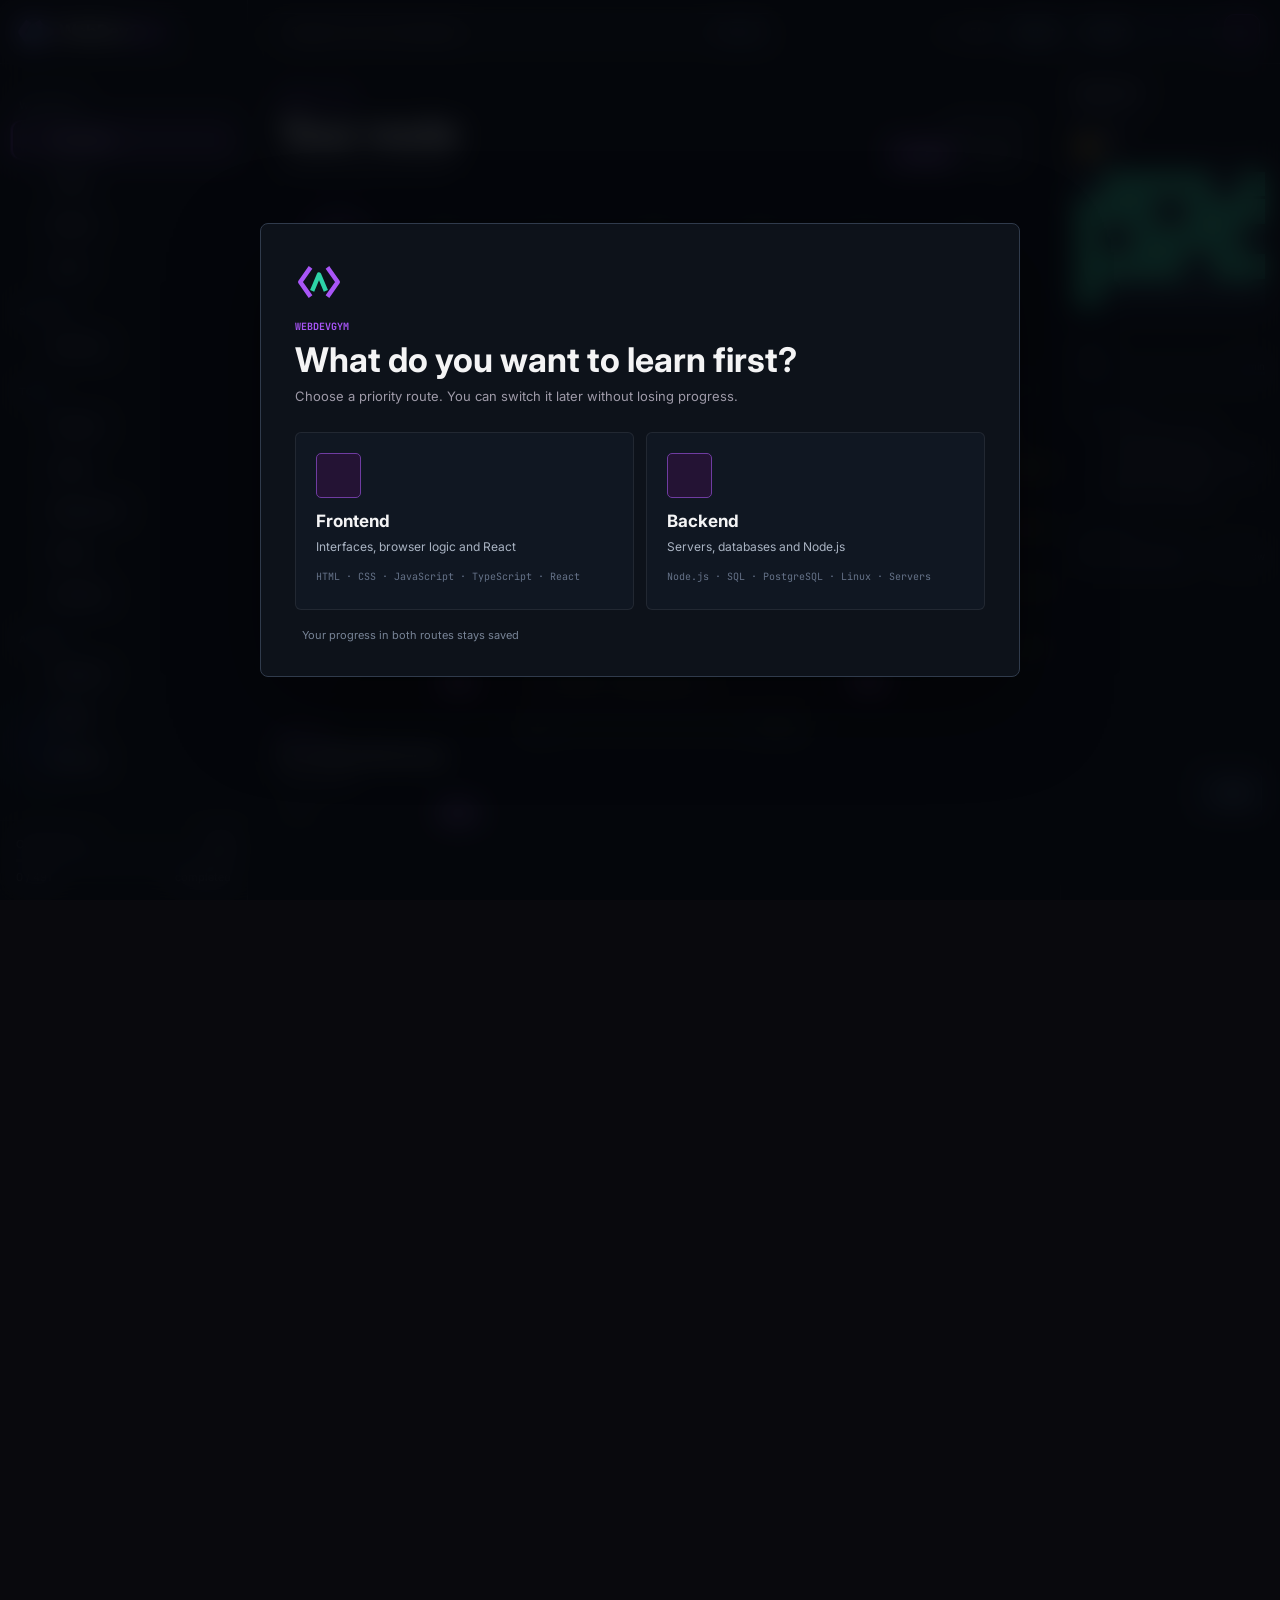
==== index.html @ 79ce579c "Fix multi-file uploads to repository root" ====
<!DOCTYPE html>
<html lang="en" data-wdg-language="en">
<head>
<meta charset="UTF-8">
<meta name="viewport" content="width=device-width, initial-scale=1.0">
  <link rel="preconnect" href="https://fonts.googleapis.com">
  <link rel="preconnect" href="https://fonts.gstatic.com" crossorigin>
  <link href="https://fonts.googleapis.com/css2?family=Inter:wght@400;500;600;700&amp;family=Manrope:wght@400;500;700&amp;family=Onest:wght@400;500;700&amp;family=Rubik:wght@400;500;700&amp;family=Poppins:wght@400;500;600;700&amp;family=Montserrat:wght@400;500;700&amp;family=Roboto:wght@400;500;700&amp;family=Open+Sans:wght@400;500;700&amp;family=Nunito:wght@400;600;700&amp;family=Raleway:wght@400;500;700&amp;family=Space+Grotesk:wght@400;500;700&amp;family=DM+Sans:wght@400;500;700&amp;family=Plus+Jakarta+Sans:wght@400;500;700&amp;family=Lexend:wght@400;500;700&amp;family=Work+Sans:wght@400;500;700&amp;family=Source+Sans+3:wght@400;600;700&amp;family=IBM+Plex+Sans:wght@400;500;700&amp;family=Mulish:wght@400;500;700&amp;family=Cabin:wght@400;500;700&amp;family=Karla:wght@400;500;700&amp;family=Quicksand:wght@400;500;700&amp;family=Mukta:wght@400;500;700&amp;family=Playfair+Display:wght@400;700&amp;family=Merriweather:wght@400;700&amp;family=Lora:wght@400;500;700&amp;family=Cormorant+Garamond:wght@400;500;700&amp;family=Crimson+Pro:wght@400;500;700&amp;family=PT+Serif:wght@400;700&amp;family=EB+Garamond:wght@400;500;700&amp;family=Libre+Baskerville:wght@400;700&amp;family=Bitter:wght@400;500;700&amp;family=Source+Serif+4:wght@400;600;700&amp;family=Spectral:wght@400;500;700&amp;family=Bebas+Neue:wght@400&amp;family=Anton:wght@400&amp;family=Oswald:wght@400;500;700&amp;family=Archivo+Black:wght@400&amp;family=Righteous:wght@400&amp;family=Abril+Fatface:wght@400&amp;family=Fjalla+One:wght@400&amp;family=Russo+One:wght@400&amp;family=JetBrains+Mono:wght@400;500;700&amp;family=Fira+Code:wght@400;500&amp;family=Source+Code+Pro:wght@400;500;700&amp;family=IBM+Plex+Mono:wght@400;500;700&amp;family=Roboto+Mono:wght@400;500;700&amp;family=Caveat:wght@400;500;700&amp;family=Pacifico:wght@400&amp;family=Dancing+Script:wght@400;500;700&amp;family=Kalam:wght@400;700&amp;display=swap" rel="stylesheet">
<title>WebDevGym</title>
<link rel="icon" href="favicon.svg?v=20260812-2" type="image/svg+xml">
<link rel="manifest" href="manifest.webmanifest">
<meta name="theme-color" content="#090d14">
<script>
try {
  const priority = localStorage.getItem('wdgn_learning_priority_v1');
  document.documentElement.dataset.learningPriority = priority === 'backend' ? 'backend' : 'frontend';
} catch {}
</script>
<script src="js/modern-language-bootstrap-v2.js"></script>
<link rel="stylesheet" href="css/modern-ui.css">
<link rel="stylesheet" href="css/modern-ui-fixes.css">
<link rel="stylesheet" href="css/modern-language-fixes.css">
<link rel="stylesheet" href="css/modern-ui-v2.css">
<link rel="stylesheet" href="css/modern-ui-v3.css">
<link rel="stylesheet" href="css/modern-ui-v5.css">
<link rel="stylesheet" href="css/webdevgym-base-en.css">
<script src="https://code.iconify.design/iconify-icon/2.1.0/iconify-icon.min.js"></script>
  <link rel="stylesheet" href="css/webdevgym-features.css">
  <link rel="stylesheet" href="css/webdevgym-lab.css">
  <link rel="stylesheet" href="css/webdevgym-api-lab.css?v=20260813-1">
  <link rel="stylesheet" href="css/webdevgym-trainers-v2.css?v=20260813-1">
  <link rel="stylesheet" href="css/webdevgym-personalization.css">
  <link rel="stylesheet" href="css/webdevgym-custom-sounds.css">
  <link rel="stylesheet" href="css/webdevgym-forge.css">
  <link rel="stylesheet" href="css/webdevgym-forge-v2.css?v=20260803-1">
  <link rel="stylesheet" href="css/webdevgym-studio-suite.css">
  <link rel="stylesheet" href="css/webdevgym-project-path.css?v=20260803-1">
  <link rel="stylesheet" href="css/webdevgym-today.css">
  <link rel="stylesheet" href="css/webdevgym-today-v2.css">
  <link rel="stylesheet" href="css/webdevgym-growth.css">
  <link rel="stylesheet" href="css/webdevgym-routes-v2.css">
  <link rel="stylesheet" href="css/webdevgym-nexus.css">
<link rel="stylesheet" href="css/webdevgym-mobile.css">
<link rel="stylesheet" href="css/webdevgym-ai-settings.css">
<link rel="stylesheet" href="css/webdevgym-settings-v2.css?v=20260803-1">
<link rel="stylesheet" href="css/webdevgym-splash.css">
<link rel="stylesheet" href="css/webdevgym-github-token-vault.css">
<link rel="stylesheet" href="css/webdevgym-github-workspace.css">
<link rel="stylesheet" href="css/curriculum-depth-2026.css">
<link rel="stylesheet" href="css/webdevgym-profile-redesign.css?v=20260812-2">
<link rel="stylesheet" href="css/webdevgym-next.css?v=20260824-1">
<link rel="stylesheet" href="css/webdevgym-calendar-v5.css?v=20260809-2">
<link rel="stylesheet" href="css/webdevgym-nexus-v3.css?v=20260813-1">
<link rel="stylesheet" href="css/webdevgym-learning-workspace.css">
<link rel="stylesheet" href="css/webdevgym-playground-atlas.css?v=20260906-1">
<link rel="stylesheet" href="css/webdevgym-usability.css?v=20260812-2">
<link rel="stylesheet" href="css/webdevgym-project-mode.css?v=20260812-1">
<link rel="stylesheet" href="css/webdevgym-notebook.css?v=20260812-1">
<link rel="stylesheet" href="css/webdevgym-mastery.css?v=20260813-1">
<link rel="stylesheet" href="css/webdevgym-context-menu.css?v=20260819-2">
  <link rel="stylesheet" href="css/webdevgym-comfort.css?v=20260824-4">
  <link rel="stylesheet" href="css/webdevgym-local-first.css?v=20260824-4">
</head>
<body>
<div id="customBgLayer"></div>

<!-- ===== SPLASH SCREEN ===== -->
<div id="splash-screen" role="status" aria-live="polite" aria-label="WebDevGym is loading">
  <div class="splash-inner">
    <div class="splash-icon" aria-hidden="true">
      <svg class="splash-logo" viewBox="0 0 64 64" fill="none" xmlns="http://www.w3.org/2000/svg">
        <path d="M19 15 7 32l12 17" stroke="#a855f7" stroke-width="6" stroke-linecap="square" stroke-linejoin="round"></path>
        <path d="m45 15 12 17-12 17" stroke="#a855f7" stroke-width="6" stroke-linecap="square" stroke-linejoin="round"></path>
        <path d="m24 41 8-19 8 19" stroke="#2dd4a8" stroke-width="6" stroke-linecap="square" stroke-linejoin="round"></path>
      </svg>
    </div>
    <div class="splash-title">WebDev<strong>Gym</strong></div>
    <div class="splash-sub wdgn-loader-copy wdgn-loader-copy-front">Assembling your frontend workspace</div>
    <div class="splash-sub wdgn-loader-copy wdgn-loader-copy-back">Assembling your backend workspace</div>
    <div class="wdgn-loader-route wdgn-loader-route-front" aria-hidden="true">
      <span class="wdgn-loader-step done"><i></i>HTML</span>
      <span class="wdgn-loader-step done"><i></i>CSS</span>
      <span class="wdgn-loader-step active"><i></i>JS</span>
      <span class="wdgn-loader-step"><i></i>GIT</span>
      <span class="wdgn-loader-step"><i></i>VITE</span>
      <span class="wdgn-loader-step"><i></i>TS</span>
      <span class="wdgn-loader-step"><i></i>R</span>
    </div>
    <div class="wdgn-loader-route wdgn-loader-route-back" aria-hidden="true">
      <span class="wdgn-loader-step done"><i></i>JS</span>
      <span class="wdgn-loader-step done"><i></i>GIT</span>
      <span class="wdgn-loader-step active"><i></i>NODE</span>
      <span class="wdgn-loader-step"><i></i>SQL</span>
      <span class="wdgn-loader-step"><i></i>PG</span>
      <span class="wdgn-loader-step"><i></i>LNX</span>
      <span class="wdgn-loader-step"><i></i>SRV</span>
    </div>
  </div>
</div>
<script data-role="splash-screen-failsafe">
  window.addEventListener('DOMContentLoaded', function () {
    setTimeout(function () {
      var splash = document.getElementById('splash-screen');
      if (splash) splash.classList.add('splash-hidden');
    }, 1600);
  });
</script>

<!-- TOP BAR -->
<div class="top-bar">
  <div class="app-brand" aria-label="WebDevGym"><span class="app-brand-mark"><img src="favicon.svg?v=20260812-2" alt=""></span><span class="app-brand-copy"><strong>WebDevGym</strong><small>Frontend developer workspace</small></span></div>
  <button class="top-btn" onclick="toggleDark()" id="darkBtn" data-i18n="top.dark"><iconify-icon icon="tabler:moon-stars" width="14" height="14" style="vertical-align:middle"></iconify-icon> Dark</button>
  <button class="top-btn" id="bmFilterBtn" onclick="toggleBmFilter()" title="Show bookmarks only" data-i18n="top.bookmarks">🔖 Bookmarks</button>
  <button class="top-btn" onclick="startMockInterview()" title="Questions on selected topics" data-i18n="top.interview">🎙️ Mock interview</button>
  <button class="top-btn" onclick="exportProgressJson()" title="Download progress as JSON" data-i18n="top.export">⬇ Export</button>
  <button class="top-btn" onclick="importProgressJson()" title="Import progress from JSON" data-i18n="top.import">⬆ Import</button>
  <div class="lang-switch" title="Main interface language">
    <button class="lang-main-btn" id="langRuBtn" type="button" onclick="location.href='https://kernix01.github.io/WebDevGym/'">RU</button>
    <button class="lang-main-btn active" id="langEnBtn" type="button" onclick="location.href='https://kernix01.github.io/WebDevGym-EN/'">EN</button>
  </div>
  <button class="top-btn" onclick="resetProgress()" title="Reset all progress" data-i18n="top.reset">↺ Reset</button>
</div>

<div class="wrap">
  <div style="margin-bottom: 1.2rem;">
    <div class="progress-label" id="prog-label">Progress: 0 / 0 topics completed</div>
    <div class="progress-bar"><div class="progress-fill" id="prog-fill" style="width:0%"></div></div>
  </div>
  <!-- PROGRESS DASHBOARD -->
  <div class="prog-dash" id="prog-dash">
    <div class="prog-dash-section-title">🖥️ Frontend</div>
    <div class="prog-dash-card" onclick="switchTabByName('html')" style="cursor:pointer;border-left:3px solid #f97316;">
      <div class="pdc-icon"><img class="pdc-lang-icon" src="https://cdn.jsdelivr.net/gh/devicons/devicon/icons/html5/html5-original.svg" alt="HTML"></div><div class="pdc-name">HTML</div>
      <div class="pdc-bar"><div class="pdc-fill" id="pdc-html" style="background:#f97316;width:0%"></div></div>
      <div class="pdc-pct" id="pdcp-html">0%</div>
    </div>
    <div class="prog-dash-card" onclick="switchTabByName('css')" style="cursor:pointer;border-left:3px solid #3b82f6;">
      <div class="pdc-icon"><img class="pdc-lang-icon" src="https://cdn.jsdelivr.net/gh/devicons/devicon/icons/css3/css3-original.svg" alt="CSS"></div><div class="pdc-name">CSS</div>
      <div class="pdc-bar"><div class="pdc-fill" id="pdc-css" style="background:#3b82f6;width:0%"></div></div>
      <div class="pdc-pct" id="pdcp-css">0%</div>
    </div>
    <div class="prog-dash-card" onclick="switchTabByName('js')" style="cursor:pointer;border-left:3px solid #eab308;">
      <div class="pdc-icon"><img class="pdc-lang-icon" src="https://cdn.jsdelivr.net/gh/devicons/devicon/icons/javascript/javascript-original.svg" alt="JS"></div><div class="pdc-name">JavaScript</div>
      <div class="pdc-bar"><div class="pdc-fill" id="pdc-js" style="background:#eab308;width:0%"></div></div>
      <div class="pdc-pct" id="pdcp-js">0%</div>
    </div>
    <div class="prog-dash-card" onclick="switchTabByName('ts')" style="cursor:pointer;border-left:3px solid #3178c6;">
      <div class="pdc-icon"><img class="pdc-lang-icon" src="https://cdn.jsdelivr.net/gh/devicons/devicon/icons/typescript/typescript-original.svg" alt="TS"></div><div class="pdc-name">TypeScript</div>
      <div class="pdc-bar"><div class="pdc-fill" id="pdc-ts" style="background:#3178c6;width:0%"></div></div>
      <div class="pdc-pct" id="pdcp-ts">0%</div>
    </div>
    <div class="prog-dash-card" onclick="switchTabByName('react')" style="cursor:pointer;border-left:3px solid #61dafb;">
      <div class="pdc-icon"><img class="pdc-lang-icon" src="https://cdn.jsdelivr.net/gh/devicons/devicon/icons/react/react-original.svg" alt="React"></div><div class="pdc-name">React</div>
      <div class="pdc-bar"><div class="pdc-fill" id="pdc-react" style="background:#61dafb;width:0%"></div></div>
      <div class="pdc-pct" id="pdcp-react">0%</div>
    </div>
    <div class="prog-dash-card" onclick="switchTabByName('git')" style="cursor:pointer;border-left:3px solid #16a34a;">
      <div class="pdc-icon"><img class="pdc-lang-icon" src="https://cdn.jsdelivr.net/gh/devicons/devicon/icons/git/git-original.svg" alt="Git"></div><div class="pdc-name">Git</div>
      <div class="pdc-bar"><div class="pdc-fill" id="pdc-git" style="background:#16a34a;width:0%"></div></div>
      <div class="pdc-pct" id="pdcp-git">0%</div>
    </div>
    <div class="prog-dash-section-title">⚙️ Backend &amp; Extra</div>
    <div class="prog-dash-card" onclick="switchTabByName('node')" style="cursor:pointer;border-left:3px solid #3c873a;">
      <div class="pdc-icon"><img class="pdc-lang-icon" src="https://cdn.jsdelivr.net/gh/devicons/devicon/icons/nodejs/nodejs-original.svg" alt="Node.js"></div><div class="pdc-name">Node.js</div>
      <div class="pdc-bar"><div class="pdc-fill" id="pdc-node" style="background:#3c873a;width:0%"></div></div>
      <div class="pdc-pct" id="pdcp-node">0%</div>
    </div>
    <div class="prog-dash-card" onclick="switchTabByName('sql')" style="cursor:pointer;border-left:3px solid #336791;">
      <div class="pdc-icon"><img class="pdc-lang-icon" src="https://cdn.jsdelivr.net/gh/devicons/devicon/icons/postgresql/postgresql-original.svg" alt="SQL"></div><div class="pdc-name">SQL</div>
      <div class="pdc-bar"><div class="pdc-fill" id="pdc-sql" style="background:#336791;width:0%"></div></div>
      <div class="pdc-pct" id="pdcp-sql">0%</div>
    </div>
    <div class="prog-dash-card" onclick="switchTabByName('devops')" style="cursor:pointer;border-left:3px solid #2496ed;">
      <div class="pdc-icon"><img class="pdc-lang-icon" src="https://cdn.jsdelivr.net/gh/devicons/devicon/icons/docker/docker-original.svg" alt="Servers"></div><div class="pdc-name">Servers</div>
      <div class="pdc-bar"><div class="pdc-fill" id="pdc-devops" style="background:#2496ed;width:0%"></div></div>
      <div class="pdc-pct" id="pdcp-devops">0%</div>
    </div>
    <div class="prog-dash-card" onclick="switchTabByName('linux')" style="cursor:pointer;border-left:3px solid #4b5563;">
      <div class="pdc-icon" style="font-size:1.6rem;">🐧</div><div class="pdc-name">Linux</div>
      <div class="pdc-bar"><div class="pdc-fill" id="pdc-linux" style="background:#4b5563;width:0%"></div></div>
      <div class="pdc-pct" id="pdcp-linux">0%</div>
    </div>
    <div class="prog-dash-card" onclick="switchTabByName('pg')" style="cursor:pointer;border-left:3px solid #336791;">
      <div class="pdc-icon"><img class="pdc-lang-icon" src="https://cdn.jsdelivr.net/gh/devicons/devicon/icons/postgresql/postgresql-original.svg" alt="PG"></div><div class="pdc-name">PostgreSQL</div>
      <div class="pdc-bar"><div class="pdc-fill" id="pdc-pg" style="background:#336791;width:0%"></div></div>
      <div class="pdc-pct" id="pdcp-pg">0%</div>
    </div>
    <div class="prog-dash-card" onclick="switchTabByName('vite')" style="cursor:pointer;border-left:3px solid #7c3aed;">
      <div class="pdc-icon" style="font-size:1.6rem;">⚡</div><div class="pdc-name">Vite</div>
      <div class="pdc-bar"><div class="pdc-fill" id="pdc-vite" style="background:#7c3aed;width:0%"></div></div>
      <div class="pdc-pct" id="pdcp-vite">0%</div>
    </div>
  </div>
  <div class="tabs-nav">

    <!-- ROW 1: Frontend -->
    <div class="tabs-row">
      <span class="tabs-row-label fe">🖥 Frontend</span>
      <button class="tab html-tab active" onclick="switchTab('html', this)" data-sec="html"><img class="tab-lang-icon" src="https://cdn.jsdelivr.net/gh/devicons/devicon/icons/html5/html5-original.svg" alt=""> HTML <span class="tab-badge" id="badge-html">0/0</span></button>
      <button class="tab css-tab" onclick="switchTab('css', this)" data-sec="css"><img class="tab-lang-icon" src="https://cdn.jsdelivr.net/gh/devicons/devicon/icons/css3/css3-original.svg" alt=""> CSS <span class="tab-badge" id="badge-css">0/0</span></button>
      <button class="tab js-tab" onclick="switchTab('js', this)" data-sec="js"><img class="tab-lang-icon" src="https://cdn.jsdelivr.net/gh/devicons/devicon/icons/javascript/javascript-original.svg" alt=""> JavaScript <span class="tab-badge" id="badge-js">0/0</span></button>
      <button class="tab ts-tab" onclick="switchTab('ts', this)" data-sec="ts"><img class="tab-lang-icon" src="https://cdn.jsdelivr.net/gh/devicons/devicon/icons/typescript/typescript-original.svg" alt=""> TypeScript <span class="tab-badge" id="badge-ts">0/0</span></button>
      <button class="tab react-tab" onclick="switchTab('react', this)" data-sec="react"><img class="tab-lang-icon" src="https://cdn.jsdelivr.net/gh/devicons/devicon/icons/react/react-original.svg" alt=""> React <span class="tab-badge" id="badge-react">0/0</span></button>
    </div>

    <!-- ROW 2: Backend -->
    <div class="tabs-row">
      <span class="tabs-row-label be">⚙ Backend</span>
      <button class="tab git-tab" onclick="switchTab('git', this)" data-sec="git"><img class="tab-lang-icon" src="https://cdn.jsdelivr.net/gh/devicons/devicon/icons/git/git-original.svg" alt=""> Git <span class="tab-badge" id="badge-git">0/0</span></button>
      <button class="tab node-tab" onclick="switchTab('node', this)" data-sec="node"><img class="tab-lang-icon" src="https://cdn.jsdelivr.net/gh/devicons/devicon/icons/nodejs/nodejs-original.svg" alt=""> Node.js + Next <span class="tab-badge" id="badge-node">0/0</span></button>
      <button class="tab sql-tab" onclick="switchTab('sql', this)" data-sec="sql"><img class="tab-lang-icon" src="https://cdn.jsdelivr.net/gh/devicons/devicon/icons/postgresql/postgresql-original.svg" alt=""> SQL <span class="tab-badge" id="badge-sql">0/0</span></button>
      <button class="tab devops-tab" onclick="switchTab('devops', this)" data-sec="devops"><img class="tab-lang-icon" src="https://cdn.jsdelivr.net/gh/devicons/devicon/icons/docker/docker-original.svg" alt=""> Servers <span class="tab-badge" id="badge-devops">0/0</span></button>
    </div>
    <div class="tabs-row">
      <span class="tabs-row-label be" style="visibility:hidden">⚙ Backend</span>
      <button class="tab" onclick="switchTab('linux', this)" data-sec="linux">🐧 Linux <span class="tab-badge" id="badge-linux">0/0</span></button>
      <button class="tab" onclick="switchTab('pg', this)" data-sec="pg"><img class="tab-lang-icon" src="https://cdn.jsdelivr.net/gh/devicons/devicon/icons/postgresql/postgresql-original.svg" alt=""> PostgreSQL <span class="tab-badge" id="badge-pg">0/0</span></button>
      <button class="tab" onclick="switchTab('vite', this)" data-sec="vite">⚡ Vite <span class="tab-badge" id="badge-vite">0/0</span></button>
    </div>

    <!-- ROW 3: Other -->
    <div class="tabs-row">
      <span class="tabs-row-label oth">✦ Other</span>
      <button class="tab" onclick="switchTab('mistakes', this)">Mistakes</button>
      <button class="tab" onclick="switchTab('resources', this)">Resources</button>
      <button class="tab" onclick="switchTab('roadmap', this)">Roadmap</button>
      <button class="tab calendar-tab" onclick="switchTab('calendar', this)" data-sec="calendar">📅 Calendar</button>
      <button class="tab figma-tab" onclick="switchTab('figma', this)"><img src="https://cdn.jsdelivr.net/gh/devicons/devicon/icons/figma/figma-original.svg" style="width:13px;height:13px;object-fit:contain;flex-shrink:0"> Figma</button>
    </div>
    <div class="tabs-row">
      <span class="tabs-row-label oth" style="visibility:hidden">✦ Other</span>
      <button class="tab playground-tab" onclick="switchTab('playground', this)" data-sec="playground">Playground</button>
      <button class="tab cs-tab" onclick="switchTab('cheatsheets', this)" data-sec="cheatsheets">Cheatsheets</button>
      <button class="tab gh-tab" onclick="switchTab('github', this)" data-sec="github"><svg style="width:13px;height:13px;flex-shrink:0" viewbox="0 0 24 24" fill="currentColor"><path d="M12 0C5.37 0 0 5.37 0 12c0 5.31 3.435 9.795 8.205 11.385.6.105.825-.255.825-.57 0-.285-.015-1.23-.015-2.235-3.015.555-3.795-.735-4.035-1.41-.135-.345-.72-1.41-1.23-1.695-.42-.225-1.02-.78-.015-.795.945-.015 1.62.87 1.845 1.23 1.08 1.815 2.805 1.305 3.495.99.105-.78.42-1.305.765-1.605-2.67-.3-5.46-1.335-5.46-5.925 0-1.305.465-2.385 1.23-3.225-.12-.3-.54-1.53.12-3.18 0 0 1.005-.315 3.3 1.23.96-.27 1.98-.405 3-.405s2.04.135 3 .405c2.295-1.56 3.3-1.23 3.3-1.23.66 1.65.24 2.88.12 3.18.765.84 1.23 1.905 1.23 3.225 0 4.605-2.805 5.625-5.475 5.925.435.375.81 1.095.81 2.22 0 1.605-.015 2.895-.015 3.3 0 .315.225.69.825.57A12.02 12.02 0 0024 12c0-6.63-5.37-12-12-12z"></path></svg> GitHub</button>
      <button class="tab" onclick="switchTab('career', this)">💼 Career</button>
      <button class="tab" onclick="switchTab('links', this)">🔗 Links</button>
    </div>
    <div class="tabs-row">
      <span class="tabs-row-label oth" style="visibility:hidden">✦ Other</span>
      <button class="tab" onclick="switchTab('algo', this)">🧮 Algorithms</button>
      <button class="tab" onclick="switchTab('nexus', this)" data-sec="nexus">🧠 Nexus</button>
      <button class="tab" onclick="switchTab('ai', this)">✨ AI</button>
      <button class="tab" onclick="switchTab('refactor', this)">🔧 Refactoring</button>
      <button class="tab" onclick="switchTab('fonts', this)">🔤 Fonts</button>
    </div>

  </div>

  <!-- ===================== CALENDAR ===================== -->
  <div class="section" id="sec-calendar">
    <div class="lang-section-hero" style="border-left-color:#14b8a6;">
      <div class="lang-section-hero-icon" style="background:linear-gradient(135deg,#0f766e,#14b8a6);">📅</div>
      <div>
        <div class="lang-section-hero-title">Learning calendar</div>
        <div class="lang-section-hero-sub">Mode: 1 hour of study followed by 3 days of rest. Edit, complete, export, and import the plan together with WebDevGym progress.</div>
        <div class="lang-section-hero-badges">
          <span class="lang-section-hero-badge">1 hour</span>
          <span class="lang-section-hero-badge">3 days rest</span>
          <span class="lang-section-hero-badge">Autosave</span>
          <span class="lang-section-hero-badge">JSON</span>
        </div>
      </div>
    </div>

    <div data-curriculum-slot="sec-calendar" hidden=""></div></div>

  <!-- ===================== HTML ===================== -->
  <div class="section active" id="sec-html">
      <div class="tip-of-day" id="tipOfDay">
        <span class="tip-of-day-icon">💡</span>
        <div><span class="tip-of-day-label">tip of the day</span>Loading...</div>
      </div>
      <div class="challenge-card">
        <div class="challenge-head">
          <div class="challenge-title">🎯 Daily challenge</div>
          <div style="display:flex;align-items:center;gap:6px;">
          <button onclick="adjustChallengeTime(-5)" title="-5 minutes" style="background:rgba(255,255,255,.15);border:none;color:#fff;border-radius:6px;width:24px;height:24px;cursor:pointer;font-size:14px;display:flex;align-items:center;justify-content:center;flex-shrink:0;">−</button>
          <div class="challenge-timer" id="chTimer" style="cursor:pointer;" title="Click to change time">⏱️ 15:00</div>
          <button onclick="adjustChallengeTime(5)" title="+5 minutes" style="background:rgba(255,255,255,.15);border:none;color:#fff;border-radius:6px;width:24px;height:24px;cursor:pointer;font-size:14px;display:flex;align-items:center;justify-content:center;flex-shrink:0;">+</button>
        </div>
        </div>
        <div class="challenge-task-name" id="chName">Product card</div>
        <div class="challenge-task-desc" id="chDesc">Build a card...</div>
        <div class="challenge-actions">
          <button class="challenge-btn" onclick="startChallenge()">▶ Start</button>
          <button class="challenge-btn challenge-btn-ghost" onclick="pickRandomChallenge()">🎲 Another</button>
          <button class="challenge-btn challenge-btn-ghost" onclick="stopChallengeTimer()">⏸ Pause</button>
        </div>
      </div>

    <!-- Hero -->
    <div class="lang-section-hero" style="background: linear-gradient(135deg, #ea580c 0%, #f97316 50%, #fb923c 100%);">
      <div class="lang-section-hero-icon"><img src="https://cdn.jsdelivr.net/gh/devicons/devicon/icons/html5/html5-original.svg" alt="HTML"></div>
      <div>
        <div class="lang-section-hero-title">HTML — markup language</div>
        <div class="lang-section-hero-sub">HTML describes page structure: what is a heading, a paragraph, a link, or an image. It is the foundation of the web; without it there is no CSS or JS.</div>
        <div class="lang-section-hero-badges">
          <span class="lang-section-hero-badge">Website skeleton</span>
          <span class="lang-section-hero-badge">Tags and attributes</span>
          <span class="lang-section-hero-badge">Semantics</span>
          <span class="lang-section-hero-badge">SEO basics</span>
          <span class="lang-section-hero-badge">Start here</span>
        </div>
      </div>
    </div>

    <div data-curriculum-slot="sec-html" hidden=""></div><button class="try-btn" onclick="sendPrompt('Give me a beginner HTML task with checking')">Get an HTML task ↗</button>
  </div>

  <!-- ===================== CSS ===================== -->
  <div class="section" id="sec-css">

    <!-- Hero -->
    <div class="lang-section-hero" style="background: linear-gradient(135deg, #1d4ed8 0%, #3b82f6 50%, #60a5fa 100%);">
      <div class="lang-section-hero-icon"><img src="https://cdn.jsdelivr.net/gh/devicons/devicon/icons/css3/css3-original.svg" alt="CSS"></div>
      <div>
        <div class="lang-section-hero-title">CSS — styling language</div>
        <div class="lang-section-hero-sub">CSS controls appearance: colors, fonts, spacing, animations, responsiveness. Without CSS, a site looks like a text document from the 90s.</div>
        <div class="lang-section-hero-badges">
          <span class="lang-section-hero-badge">Appearance</span>
          <span class="lang-section-hero-badge">Flexbox / Grid</span>
          <span class="lang-section-hero-badge">Animations</span>
          <span class="lang-section-hero-badge">Responsiveness</span>
          <span class="lang-section-hero-badge">Learn after HTML</span>
        </div>
      </div>
    </div>

    <div data-curriculum-slot="sec-css" hidden=""></div></div>

  <!-- ===================== JAVASCRIPT ===================== -->
  <div class="section" id="sec-js">

    <!-- Hero -->
    <div class="lang-section-hero" style="background: linear-gradient(135deg, #854d0e 0%, #ca8a04 50%, #eab308 100%);">
      <div class="lang-section-hero-icon"><img src="https://cdn.jsdelivr.net/gh/devicons/devicon/icons/javascript/javascript-original.svg" alt="JavaScript"></div>
      <div>
        <div class="lang-section-hero-title">JavaScript — the language of interactivity</div>
        <div class="lang-section-hero-sub">JS brings pages to life: buttons work, data loads without reloading, forms are validated. It is the only programming language the browser understands.</div>
        <div class="lang-section-hero-badges">
          <span class="lang-section-hero-badge">Interactivity</span>
          <span class="lang-section-hero-badge">JavaScript / events</span>
          <span class="lang-section-hero-badge">Working with APIs</span>
          <span class="lang-section-hero-badge">async / await</span>
          <span class="lang-section-hero-badge">Study after CSS</span>
        </div>
      </div>
    </div>

    <div data-curriculum-slot="sec-js" hidden=""></div><button class="try-btn" onclick="sendPrompt('Give me a beginner JavaScript task with checking')">Get a JS task ↗</button>

    </div>

  <!-- ===================== TypeScript ===================== -->
  <div class="section" id="sec-ts">
    <div class="lang-section-hero" style="background: linear-gradient(135deg, #1e3a5f 0%, #2563eb 50%, #3b82f6 100%);">
      <div class="lang-section-hero-icon"><img src="https://cdn.jsdelivr.net/gh/devicons/devicon/icons/typescript/typescript-original.svg" alt="TS"></div>
      <div>
        <div class="lang-section-hero-title">TypeScript — typed JavaScript</div>
        <div class="lang-section-hero-sub">TypeScript is JavaScript with types. It compiles to JS and helps catch errors before launch. It is required in the market: 90%+ of frontend jobs ask for TS.</div>
        <div class="lang-section-hero-badges">
          <span class="lang-section-hero-badge">Types</span>
          <span class="lang-section-hero-badge">Interfaces</span>
          <span class="lang-section-hero-badge">Generics</span>
          <span class="lang-section-hero-badge">Compiler</span>
          <span class="lang-section-hero-badge">TopPay</span>
        </div>
      </div>
    </div>

    <div data-curriculum-slot="sec-ts" hidden=""></div></div>

  <!-- ===================== React ===================== -->
  <div class="section" id="sec-react">
    <div class="lang-section-hero" style="background: linear-gradient(135deg, #0c4a6e 0%, #0891b2 50%, #06b6d4 100%);">
      <div class="lang-section-hero-icon"><img src="https://cdn.jsdelivr.net/gh/devicons/devicon/icons/react/react-original.svg" alt="React"></div>
      <div>
        <div class="lang-section-hero-title">React — library for interfaces</div>
        <div class="lang-section-hero-sub">React is the most demanded frontend library. 80%+ of senior-level vacancies require React. Components, hooks, and state are the foundation of modern frontend.</div>
        <div class="lang-section-hero-badges">
          <span class="lang-section-hero-badge">Components</span>
          <span class="lang-section-hero-badge">JSX</span>
          <span class="lang-section-hero-badge">Hooks</span>
          <span class="lang-section-hero-badge">State</span>
          <span class="lang-section-hero-badge">#1 in the market</span>
        </div>
      </div>
    </div>

    <div data-curriculum-slot="sec-react" hidden=""></div></div>


  <!-- ===================== LINUX & TERMINAL ===================== -->
  <div class="section" id="sec-linux">
    <div class="lang-section-hero" style="background: linear-gradient(135deg, #1a1a2e 0%, #16213e 50%, #0f3460 100%);">
      <div class="lang-section-hero-icon" style="font-size:2.5rem;">🐧</div>
      <div>
        <div class="lang-section-hero-title">Linux &amp; Terminal — power of the command line</div>
        <div class="lang-section-hero-sub">Every developer works with the terminal. Linux is the basis of servers, CI/CD, Docker. Knowing bash speeds up work dramatically and opens the path to DevOps.</div>
        <div class="lang-section-hero-badges">
          <span class="lang-section-hero-badge">bash</span>
          <span class="lang-section-hero-badge">CLI</span>
          <span class="lang-section-hero-badge">SSH</span>
          <span class="lang-section-hero-badge">processes</span>
          <span class="lang-section-hero-badge">DevOps-basics</span>
        </div>
      </div>
    </div>

    <div data-curriculum-slot="sec-linux" hidden=""></div></div>


  <!-- ===================== VITE & TOOLING ===================== -->
  <div class="section" id="sec-vite">
    <div class="lang-section-hero" style="background: linear-gradient(135deg, #1a0533 0%, #4c1d95 50%, #7c3aed 100%);">
      <div class="lang-section-hero-icon" style="font-size:2.5rem;">⚡</div>
      <div>
        <div class="lang-section-hero-title">Vite &amp; Build Tools — project bundling</div>
        <div class="lang-section-hero-sub">Vite is the de facto standard for new projects. It replaced Webpack for most frontend tasks. Knowledge of build tools is required for team work.</div>
        <div class="lang-section-hero-badges">
          <span class="lang-section-hero-badge">Vite</span>
          <span class="lang-section-hero-badge">npm scripts</span>
          <span class="lang-section-hero-badge">ESLint</span>
          <span class="lang-section-hero-badge">Prettier</span>
          <span class="lang-section-hero-badge">env</span>
        </div>
      </div>
    </div>

    <div data-curriculum-slot="sec-vite" hidden=""></div></div>


  <!-- ===================== CAREER ===================== -->
  <div class="section" id="sec-career">
    <div class="lang-section-hero" style="background: linear-gradient(135deg, #0f172a 0%, #1e1b4b 50%, #312e81 100%);">
      <div class="lang-section-hero-icon" style="font-size:2.5rem;">💼</div>
      <div>
        <div class="lang-section-hero-title">Career — from beginner to work</div>
        <div class="lang-section-hero-sub">Technical knowledge is half the job. Resume, portfolio, interviews, and the ability to read vacancies are what really help get an offer.</div>
        <div class="lang-section-hero-badges">
          <span class="lang-section-hero-badge">Resume</span>
          <span class="lang-section-hero-badge">Portfolio</span>
          <span class="lang-section-hero-badge">Interview</span>
          <span class="lang-section-hero-badge">Salaries</span>
          <span class="lang-section-hero-badge">Vacancies</span>
        </div>
      </div>
    </div>

    <div data-curriculum-slot="sec-career" hidden=""></div></div>


  <!-- ===================== USEFUL LINKS ===================== -->

  <!-- ===================== NEXUS NOTES ===================== -->
  <div class="section" id="sec-nexus">
    <div class="lang-section-hero" style="background: linear-gradient(135deg, #111827 0%, #4c1d95 55%, #7c3aed 100%);">
      <div class="lang-section-hero-icon" style="font-size:2.5rem;">🧠</div>
      <div>
        <div class="lang-section-hero-title">Nexus Notes — personal knowledge base</div>
        <div class="lang-section-hero-sub">Write notes, connect them with [[links]], search ideas, and export your knowledge base. A small Obsidian-style tool built into WebDevGym.</div>
        <div class="lang-section-hero-badges">
          <span class="lang-section-hero-badge">[[links]]</span>
          <span class="lang-section-hero-badge">Autosave</span>
          <span class="lang-section-hero-badge">Markdown-lite</span>
          <span class="lang-section-hero-badge">JSON export</span>
        </div>
      </div>
    </div>

    <div data-curriculum-slot="sec-nexus" hidden=""></div></div>

  <!-- ===================== AI SETTINGS ===================== -->
  <div class="section" id="sec-ai">
    <div class="lang-section-hero" style="background: linear-gradient(135deg, #1a0533 0%, #4c1d95 50%, #7c3aed 100%);">
      <div class="lang-section-hero-icon" style="font-size:2.5rem;">✨</div>
      <div>
        <div class="lang-section-hero-title">AI assistant — connection</div>
        <div class="lang-section-hero-sub">Connect your own OpenAI-compatible model. There are no built-in keys or models; settings stay in your browser.</div>
        <div class="lang-section-hero-badges">
          <span class="lang-section-hero-badge">Own API key</span>
          <span class="lang-section-hero-badge">Autosave</span>
          <span class="lang-section-hero-badge">OpenAI-compatible</span>
        </div>
      </div>
    </div>

    <div data-curriculum-slot="sec-ai" hidden=""></div></div>


  <!-- ===================== REFACTORING ===================== -->
  <div class="section" id="sec-refactor">
    <div class="lang-section-hero" style="background: linear-gradient(135deg, #1a1a2e 0%, #16213e 50%, #0f3460 100%);">
      <div class="lang-section-hero-icon" style="font-size:2.5rem;">🔧</div>
      <div>
        <div class="lang-section-hero-title">Refactoring — improving code without changing behavior</div>
        <div class="lang-section-hero-sub">Refactoring — this is changing code structure without changing what it does. Dirty code works, but refactoring makes it understandable, maintainable and extendable.</div>
        <div class="lang-section-hero-badges">
          <span class="lang-section-hero-badge">Code Smells</span>
          <span class="lang-section-hero-badge">SOLID</span>
          <span class="lang-section-hero-badge">DRY</span>
          <span class="lang-section-hero-badge">Patterns</span>
        </div>
      </div>
    </div>

    <div data-curriculum-slot="sec-refactor" hidden=""></div></div>


  <div class="section" id="sec-links">
    <div class="lang-section-hero" style="background: linear-gradient(135deg, #0c1a2e 0%, #1e3a5f 50%, #1d4ed8 100%);">
      <div class="lang-section-hero-icon" style="font-size:2.5rem;">🔗</div>
      <div>
        <div class="lang-section-hero-title">Useful links</div>
        <div class="lang-section-hero-sub">Selected tools, libraries, and sites that are really used at work. No junk.</div>
        <div class="lang-section-hero-badges">
          <span class="lang-section-hero-badge">Animations</span>
          <span class="lang-section-hero-badge">UI</span>
          <span class="lang-section-hero-badge">Tools</span>
          <span class="lang-section-hero-badge">Documentation</span>
        </div>
      </div>
    </div>

    <div data-curriculum-slot="sec-links" hidden=""></div><!-- ===================== ALGORITHMS ===================== -->
  </div>

<div class="section" id="sec-algo">
    <div class="lang-section-hero" style="background: linear-gradient(135deg, #0c1a10 0%, #14532d 50%, #166534 100%);">
      <div class="lang-section-hero-icon" style="font-size:2.5rem;">🧮</div>
      <div>
        <div class="lang-section-hero-title">Algorithms and data structures</div>
        <div class="lang-section-hero-sub">Asked at every technical interview. You do not need to know everything — it is enough to understand the basics and learn to think algorithmically.</div>
        <div class="lang-section-hero-badges">
          <span class="lang-section-hero-badge">Complexity</span>
          <span class="lang-section-hero-badge">Sorts</span>
          <span class="lang-section-hero-badge">Search</span>
          <span class="lang-section-hero-badge">Interview</span>
        </div>
      </div>
    </div>

    <div data-curriculum-slot="sec-algo" hidden=""></div></div>

  <!-- ===================== MISTAKES ===================== -->
  <div class="section" id="sec-mistakes">
    <div data-curriculum-slot="sec-mistakes" hidden=""></div><button class="try-btn" onclick="sendPrompt('What other common mistakes do beginners make in web development?')">More mistake examples? ↗</button>

    <button class="try-btn" onclick="sendPrompt('What other common mistakes do beginners make in web development?')">More mistake examples? ↗</button>
  </div>

  <!-- ===================== RESOURCES ===================== -->
  <div class="section" id="sec-resources">
    <div data-curriculum-slot="sec-resources" hidden=""></div><button class="try-btn" onclick="sendPrompt('Recommend the best free resources for learning web development')">More resources? ↗</button>
  </div>

  <!-- ===================== DEVELOPMENT PATH ===================== -->
  <div class="section" id="sec-roadmap">
    <div data-curriculum-slot="sec-roadmap" hidden=""></div><button class="try-btn" onclick="sendPrompt('Build me a detailed 6-month web development learning plan')">My 6-month plan ↗</button>
  </div>

  <!-- ===================== FIGMA ===================== -->
  <div class="section" id="sec-figma">

    <!-- HERO -->
    <div class="figma-hero">
      <div class="figma-hero-title">🎨 Figma for frontend developer</div>
      <div class="figma-hero-sub">Figma is the main design tool. A frontend developer works with it every day:<br>takes a design and turns it into HTML + CSS.</div>
      <div class="figma-hero-badges">
        <span class="figma-hero-badge">Free in browser</span>
        <span class="figma-hero-badge">Collaborative work</span>
        <span class="figma-hero-badge">Auto CSS properties</span>
        <span class="figma-hero-badge">Components</span>
        <span class="figma-hero-badge">Prototypes</span>
      </div>
    </div>

    <!-- WHAT IS FIGMA -->
    <div class="figma-block" id="figma-what">
      <div class="block-title">What Figma is and why you need it <span class="badge figma">basics</span><span class="anchor-icon">🔗</span></div>
      <div class="tip-violet">Figma is an online editor for creating interface designs. Works directly in the browser, free. Designers make layouts, frontend developers code from them.</div>
      <div class="explain">
        <strong>Why does a frontend developer need this?</strong><br>
        Your manager or designer sends you a Figma link — and you must build exactly the same site from it. Figma shows all sizes, colors, spacing and fonts — directly in pixels. You do not need to guess — just inspect and copy.
      </div>
      <div class="figma-steps">
        <div class="figma-step">
          <div class="figma-step-num">1</div>
          <div class="figma-step-body">
            <div class="figma-step-title">Designer makes a layout in Figma</div>
            <div class="figma-step-desc">Draws buttons, cards, header, colors, fonts — all visual site design.</div>
          </div>
        </div>
        <div class="figma-step">
          <div class="figma-step-num">2</div>
          <div class="figma-step-body">
            <div class="figma-step-title">Shares a link with you</div>
            <div class="figma-step-desc">You open the file and see exactly the same design. You can view, but not edit.</div>
          </div>
        </div>
        <div class="figma-step">
          <div class="figma-step-num">3</div>
          <div class="figma-step-body">
            <div class="figma-step-title">You click an element → see CSS</div>
            <div class="figma-step-desc">The right Figma panel shows: size, spacing, color, font, border-radius, and even ready CSS code.</div>
          </div>
        </div>
        <div class="figma-step">
          <div class="figma-step-num">4</div>
          <div class="figma-step-body">
            <div class="figma-step-title">Copy styles — paste into code</div>
            <div class="figma-step-desc">Click “Copy as CSS” and get ready styles. Only paste them into your own file.</div>
          </div>
        </div>
      </div>
      <div class="items">
        <label class="item"><input type="checkbox" class="prog-cb" data-pid="pcb427" onchange="updateProgress(this)"><span>Registered on figma.com (free)</span></label>
        <label class="item"><input type="checkbox" class="prog-cb" data-pid="pcb428" onchange="updateProgress(this)"><span>I understand the difference: designer makes a layout, frontend developer codes from it</span></label>
        <label class="item"><input type="checkbox" class="prog-cb" data-pid="pcb429" onchange="updateProgress(this)"><span>I can open someone else's file by link in view mode</span></label>
      </div>
    </div>

    <!-- FIGMA INTERFACE -->
    <div class="figma-block" id="figma-ui">
      <div class="block-title">Figma interface — what is where <span class="badge figma">basics</span><span class="anchor-icon">🔗</span></div>
      <div class="explain">
        Figma consists of four zones. Remember them — and you will stop getting lost.
      </div>
      <div class="figma-layers" style="grid-template-columns: repeat(auto-fill, minmax(170px,1fr))">
        <div class="figma-layer">
          <span class="l-icon">🗂️</span>
          <div class="l-name">Layers panel</div>
          <div class="l-desc">Left side. List of all elements: frames, groups, texts, images.</div>
        </div>
        <div class="figma-layer">
          <span class="l-icon">🖼️</span>
          <div class="l-name">Canvas</div>
          <div class="l-desc">Center. The design is drawn here. Zoom: Ctrl+scroll.</div>
        </div>
        <div class="figma-layer">
          <span class="l-icon">🎛️</span>
          <div class="l-name">Properties panel</div>
          <div class="l-desc">Right side. Size, color, font, spacing of the selected element.</div>
        </div>
        <div class="figma-layer">
          <span class="l-icon">🔧</span>
          <div class="l-name">Toolbar</div>
          <div class="l-desc">Top. Tools: cursor, frame, pen, text, shapes.</div>
        </div>
      </div>
      <div class="tip-violet" style="margin-top: 16px">💡 <strong>Inspect</strong> mode (tab in the top right) is made for developers. It immediately shows all CSS values and has a copy-code button.</div>
      <div class="items">
        <label class="item"><input type="checkbox" class="prog-cb" data-pid="pcb430" onchange="updateProgress(this)"><span>I find the needed element through the left layers panel</span></label>
        <label class="item"><input type="checkbox" class="prog-cb" data-pid="pcb431" onchange="updateProgress(this)"><span>I click an element → see its properties on the right</span></label>
        <label class="item"><input type="checkbox" class="prog-cb" data-pid="pcb432" onchange="updateProgress(this)"><span>I switch to the Inspect tab for CSS</span></label>
      </div>
    </div>

    <!-- INSPECT: GETTING CSS -->
    <div class="figma-block" id="figma-inspect">
      <div class="block-title">Inspect — how to get CSS from Figma <span class="badge must">basics</span><span class="anchor-icon">🔗</span></div>
      <div class="tip-violet">This is the most important thing for a layout developer. Click any element — Figma shows ready CSS.</div>
      <div class="inspect-grid">
        <div class="inspect-card">
          <div class="ic-title">Size</div>
          <div class="ic-val">width: 320px;<br>height: 48px;</div>
        </div>
        <div class="inspect-card">
          <div class="ic-title">Background color</div>
          <div class="ic-val">background: #7c3aed;<br>opacity: 1;</div>
        </div>
        <div class="inspect-card">
          <div class="ic-title">Text</div>
          <div class="ic-val">font-size: 16px;<br>font-weight: 600;<br>line-height: 24px;</div>
        </div>
        <div class="inspect-card">
          <div class="ic-title">Border radius</div>
          <div class="ic-val">border-radius: 12px;</div>
        </div>
        <div class="inspect-card">
          <div class="ic-title">Spacing (Auto Layout)</div>
          <div class="ic-val">padding: 12px 20px;<br>gap: 8px;</div>
        </div>
        <div class="inspect-card">
          <div class="ic-title">Shadow</div>
          <div class="ic-val">box-shadow: 0 4px 14px<br>rgba(124,58,237,.3);</div>
        </div>
      </div>
      <div class="explain" style="margin-top:14px">
        <strong>How to copy CSS:</strong> click an element → tab <strong>Inspect</strong> → section <em>Code</em> → click <code>Copy</code>. Figma copies all styles to clipboard. Paste directly into your own CSS.
      </div>
      <div class="items">
        <label class="item"><input type="checkbox" class="prog-cb" data-pid="pcb433" onchange="updateProgress(this)"><span>I can click an element and view CSS in Inspect</span></label>
        <label class="item"><input type="checkbox" class="prog-cb" data-pid="pcb434" onchange="updateProgress(this)"><span>I know how to copy ready CSS code with one button</span></label>
        <label class="item"><input type="checkbox" class="prog-cb" data-pid="pcb435" onchange="updateProgress(this)"><span>I can measure distances between elements (Alt + hover)</span></label>
      </div>
    </div>

    <!-- LAYERS AND ELEMENT TYPES -->
    <div class="figma-block" id="figma-layers">
      <div class="block-title">Layers and element types <span class="badge good">important</span><span class="anchor-icon">🔗</span></div>
      <div class="explain">In Figma, every element is a layer. Layers can have different types:</div>
      <div class="figma-layers">
        <div class="figma-layer">
          <span class="l-icon">▭</span>
          <div class="l-name">Frame</div>
          <div class="l-desc">Like a &lt;div&gt; in HTML. A container for everything else.</div>
        </div>
        <div class="figma-layer">
          <span class="l-icon">T</span>
          <div class="l-name">Text</div>
          <div class="l-desc">Text. In code it becomes &lt;h1&gt;, &lt;p&gt;, or &lt;span&gt;.</div>
        </div>
        <div class="figma-layer">
          <span class="l-icon">◻</span>
          <div class="l-name">Rectangle</div>
          <div class="l-desc">Rectangle. Buttons, cards, separators.</div>
        </div>
        <div class="figma-layer">
          <span class="l-icon">🖼</span>
          <div class="l-name">Image</div>
          <div class="l-desc">Image. Export it and use it as &lt;img&gt;.</div>
        </div>
        <div class="figma-layer">
          <span class="l-icon"><iconify-icon icon="tabler:settings" width="18" height="18" style="vertical-align:middle"></iconify-icon></span>
          <div class="l-name">Component</div>
          <div class="l-desc">Reusable block. Like a React component.</div>
        </div>
        <div class="figma-layer">
          <span class="l-icon">📐</span>
          <div class="l-name">Auto Layout</div>
          <div class="l-desc">Flexbox in Figma. Automatic spacing and direction.</div>
        </div>
      </div>
      <div class="tip-violet">💡 <strong>Auto Layout = Flexbox.</strong> If the designer used Auto Layout, the element will have <code>display: flex</code>, <code>gap</code> and <code>padding</code>. Figma shows everything this is in Inspect.</div>
      <div class="items">
        <label class="item"><input type="checkbox" class="prog-cb" data-pid="pcb436" onchange="updateProgress(this)"><span>I understand: Frame = div, Text = h1/p, Image = img</span></label>
        <label class="item"><input type="checkbox" class="prog-cb" data-pid="pcb437" onchange="updateProgress(this)"><span>I know that Auto Layout = Flexbox → display: flex in CSS</span></label>
        <label class="item"><input type="checkbox" class="prog-cb" data-pid="pcb438" onchange="updateProgress(this)"><span>I can expand groups in the layers panel</span></label>
      </div>
    </div>

    <!-- ASSET EXPORT -->
    <div class="figma-block" id="figma-export">
      <div class="block-title">Export images and icons <span class="badge good">important</span><span class="anchor-icon">🔗</span></div>
      <div class="figma-steps">
        <div class="figma-step">
          <div class="figma-step-num">1</div>
          <div class="figma-step-body">
            <div class="figma-step-title">Click the needed element (image or icon)</div>
            <div class="figma-step-desc">Select the layer with the image or icon in the layers panel or directly on the canvas.</div>
          </div>
        </div>
        <div class="figma-step">
          <div class="figma-step-num">2</div>
          <div class="figma-step-body">
            <div class="figma-step-title">Bottom right → the Export section</div>
            <div class="figma-step-desc">Click “+” in the Export section. Choose a format: PNG (photos), SVG (icons), WebP (optimization).</div>
          </div>
        </div>
        <div class="figma-step">
          <div class="figma-step-num">3</div>
          <div class="figma-step-body">
            <div class="figma-step-title">Click “Export [name]”</div>
            <div class="figma-step-desc">The file will download. Put it in your project folder and connect it through &lt;img src="..."&gt; or background-image.</div>
          </div>
        </div>
      </div>
      <div class="explain">
        <strong>Which format to choose:</strong><br>
        <code>PNG</code> — photos and complex images.<br>
        <code>SVG</code> — icons and logos. They scale without quality loss.<br>
        <code>WebP</code> — like PNG, but 2–3 times lighter. Use it on real websites.<br>
        <code>@2x / @3x</code> — for Retina screens. Use 2x for sharp images on Mac/iPhone.
      </div>
      <div class="items">
        <label class="item"><input type="checkbox" class="prog-cb" data-pid="pcb439" onchange="updateProgress(this)"><span>I can export PNG for photos and background images</span></label>
        <label class="item"><input type="checkbox" class="prog-cb" data-pid="pcb440" onchange="updateProgress(this)"><span>I export icons as SVG because they do not pixelate when scaled</span></label>
        <label class="item"><input type="checkbox" class="prog-cb" data-pid="pcb441" onchange="updateProgress(this)"><span>I know why @2x is needed for Retina screens</span></label>
      </div>
    </div>

    <!-- SHORTCUTS -->
    <div class="figma-block" id="figma-shortcuts">
      <div class="block-title">Shortcuts make you 3x faster <span class="badge anim">speed</span><span class="anchor-icon">🔗</span></div>
      <div class="tip-violet">Learn at least 5–6 shortcuts and your work will go much faster.</div>
      <div class="shortcuts-grid">
        <div class="shortcut-item"><span class="s-label">Select</span><span class="s-key">V</span></div>
        <div class="shortcut-item"><span class="s-label">Frame (container)</span><span class="s-key">F</span></div>
        <div class="shortcut-item"><span class="s-label">Text</span><span class="s-key">T</span></div>
        <div class="shortcut-item"><span class="s-label">Rectangle</span><span class="s-key">R</span></div>
        <div class="shortcut-item"><span class="s-label">Zoom to fit</span><span class="s-key">Shift+1</span></div>
        <div class="shortcut-item"><span class="s-label">Zoom 100%</span><span class="s-key">Ctrl+0</span></div>
        <div class="shortcut-item"><span class="s-label">Copy styles</span><span class="s-key">Ctrl+Alt+C</span></div>
        <div class="shortcut-item"><span class="s-label">Paste styles</span><span class="s-key">Ctrl+Alt+V</span></div>
        <div class="shortcut-item"><span class="s-label">Group</span><span class="s-key">Ctrl+G</span></div>
        <div class="shortcut-item"><span class="s-label">Ungroup</span><span class="s-key">Ctrl+Shift+G</span></div>
        <div class="shortcut-item"><span class="s-label">Distance (hover)</span><span class="s-key">Alt</span></div>
        <div class="shortcut-item"><span class="s-label">Search layers</span><span class="s-key">Ctrl+F</span></div>
        <div class="shortcut-item"><span class="s-label">Hide/show UI</span><span class="s-key">Ctrl+\</span></div>
        <div class="shortcut-item"><span class="s-label">Export element</span><span class="s-key">Ctrl+Shift+E</span></div>
      </div>
      <div class="items">
        <label class="item"><input type="checkbox" class="prog-cb" data-pid="pcb442" onchange="updateProgress(this)"><span>V, F, T, R — basic tools are already in muscle memory</span></label>
        <label class="item"><input type="checkbox" class="prog-cb" data-pid="pcb443" onchange="updateProgress(this)"><span>Alt on hover shows the distance between any two elements</span></label>
        <label class="item"><input type="checkbox" class="prog-cb" data-pid="pcb444" onchange="updateProgress(this)"><span>Ctrl+F finds any layer by name in a second</span></label>
      </div>
    </div>

    <!-- COMPONENTS AND VARIABLES -->
    <div class="figma-block" id="figma-components">
      <div class="block-title">Components, styles and variables <span class="badge pro">PRO</span><span class="anchor-icon">🔗</span></div>
      <div class="explain">
        <strong>Components</strong> are like templates. The designer creates a button once and then reuses it everywhere. For you, this is a signal: make a reusable HTML + CSS block.<br><br>
        <strong>Styles</strong> are colors, fonts and shadows saved separately. In CSS they become <code>:root { --color-primary: ... }</code>.<br><br>
        <strong>Variables</strong> are Figma design variables. One variable can change a color everywhere at once. They work like CSS variables in design. When the designer uses variables, you should also use <code>var(--...)</code> in CSS.
      </div>
      <div class="tip-violet">💡 See a purple ◆ icon next to a layer? That is a component. Check its name and create a separate CSS class with a similar name.</div>
      <div class="items">
        <label class="item"><input type="checkbox" class="prog-cb" data-pid="pcb445" onchange="updateProgress(this)"><span>I understand: a Figma component = a reusable CSS class</span></label>
        <label class="item"><input type="checkbox" class="prog-cb" data-pid="pcb446" onchange="updateProgress(this)"><span>Color Styles → CSS-variables: --color-primary, --color-text...</span></label>
        <label class="item"><input type="checkbox" class="prog-cb" data-pid="pcb447" onchange="updateProgress(this)"><span>I know how to open Assets (Ctrl+Alt+O) and find the needed component</span></label>
      </div>
    </div>

    <!-- PRACTICAL WORKFLOW -->
    <div class="figma-block" id="figma-workflow">
      <div class="block-title">Workflow for coding from a Figma layout <span class="badge must">practice</span><span class="anchor-icon">🔗</span></div>
      <div class="tip-violet">When you get a Figma link, follow this plan and you will not get lost.</div>
      <div class="figma-steps">
        <div class="figma-step">
          <div class="figma-step-num">1</div>
          <div class="figma-step-body">
            <div class="figma-step-title">Study the whole layout</div>
            <div class="figma-step-desc">Open Figma. Look at the whole page: what is here? Header, sections, footer. Once you understand the structure, move on.</div>
          </div>
        </div>
        <div class="figma-step">
          <div class="figma-step-num">2</div>
          <div class="figma-step-body">
            <div class="figma-step-title">Check how many breakpoints there are</div>
            <div class="figma-step-desc">Is there a mobile version? Tablet? There should be several frames nearby. Note their widths.</div>
          </div>
        </div>
        <div class="figma-step">
          <div class="figma-step-num">3</div>
          <div class="figma-step-body">
            <div class="figma-step-title">Collect colors and fonts</div>
            <div class="figma-step-desc">Open Inspect for any text and note font-family, sizes and colors. Put them into :root as CSS variables.</div>
          </div>
        </div>
        <div class="figma-step">
          <div class="figma-step-num">4</div>
          <div class="figma-step-body">
            <div class="figma-step-title">Code top-down, from outside to inside</div>
            <div class="figma-step-desc">First the header, then sections, then footer. Inside each section: container first, then its content.</div>
          </div>
        </div>
        <div class="figma-step">
          <div class="figma-step-num">5</div>
          <div class="figma-step-body">
            <div class="figma-step-title">Check every element through Inspect</div>
            <div class="figma-step-desc">Click in Figma, read CSS on the right, then write it in your file. Do not guess sizes!</div>
          </div>
        </div>
        <div class="figma-step">
          <div class="figma-step-num">6</div>
          <div class="figma-step-body">
            <div class="figma-step-title">Pixel perfect? Check with overlay</div>
            <div class="figma-step-desc">Open both in nearby tabs. Or use a PixelPerfect plugin: it overlays the layout on top of the page.</div>
          </div>
        </div>
      </div>
      <div class="items">
        <label class="item"><input type="checkbox" class="prog-cb" data-pid="pcb448" onchange="updateProgress(this)"><span>I code top-down: header → main → footer</span></label>
        <label class="item"><input type="checkbox" class="prog-cb" data-pid="pcb449" onchange="updateProgress(this)"><span>I collect :root variables for colors and fonts at the start</span></label>
        <label class="item"><input type="checkbox" class="prog-cb" data-pid="pcb450" onchange="updateProgress(this)"><span>I check every element through Inspect instead of guessing</span></label>
        <label class="item"><input type="checkbox" class="prog-cb" data-pid="pcb451" onchange="updateProgress(this)"><span>I check responsiveness: the mobile layout is also in Figma</span></label>
      </div>
    </div>

    <div class="figma-block" id="figma-design-tokens">
      <div class="block-title">Design Tokens: colors, spacing, fonts <span class="badge figma">system</span><span class="anchor-icon">🔗</span></div>
      <div class="tip-violet">Design tokens are shared design variables. In Figma they are called Variables/Styles; in CSS they are custom properties.</div>
      <div class="code"><span class="cm">/* CSS variables from the Figma layout */</span>
:root {
  --color-primary: #7c3aed;
  --color-bg: #0f172a;
  --color-text: #e5e7eb;

  --font-main: Inter, system-ui, sans-serif;
  --text-sm: 14px;
  --text-base: 16px;
  --text-xl: 24px;

  --space-2: 8px;
  --space-3: 12px;
  --space-4: 16px;

  --radius-sm: 8px;
  --radius-md: 12px;
}

.button {
  background: var(--color-primary);
  padding: var(--space-3) var(--space-4);
  border-radius: var(--radius-sm);
}</div>
      <div class="explain">
        <strong>Why tokens:</strong> if the main color changes in the layout, you change one variable instead of 40 classes.<br>
        <strong>What to extract:</strong> main colors, text sizes, spacing, border radii, shadows, container width.<br>
        <strong>How to work:</strong> first collect tokens from Figma, then code components through <code>var(--...)</code>.
      </div>
      <div class="items">
        <label class="item"><input type="checkbox" class="prog-cb" data-pid="wdg-figma-tokens-1" onchange="updateProgress(this)"><span>I understand design tokens as design variables</span></label>
        <label class="item"><input type="checkbox" class="prog-cb" data-pid="wdg-figma-tokens-2" onchange="updateProgress(this)"><span>I move colors, fonts and spacing from Figma into :root</span></label>
        <label class="item"><input type="checkbox" class="prog-cb" data-pid="wdg-figma-tokens-3" onchange="updateProgress(this)"><span>I code components through var(--...), not through random values</span></label>
      </div>
    </div>

    <!-- USEFUL PLUGINS -->
    <div class="figma-block" id="figma-plugins">
      <div class="block-title">Useful plugins for developers <span class="badge anim">bonus</span><span class="anchor-icon">🔗</span></div>
      <div class="explain">
        Plugins are installed directly in Figma: <code>Main Menu → Plugins → Browse plugins</code>.
      </div>
      <div class="figma-steps">
        <div class="figma-step">
          <div class="figma-step-num"><iconify-icon icon="tabler:circle-number-1" width="22" height="22" style="vertical-align:middle"></iconify-icon></div>
          <div class="figma-step-body">
            <div class="figma-step-title">Figma to HTML (Anima)</div>
            <div class="figma-step-desc">Generates HTML/CSS code from selected elements. Not perfect, but gives a good starting point.</div>
          </div>
        </div>
        <div class="figma-step">
          <div class="figma-step-num"><iconify-icon icon="tabler:circle-number-2" width="22" height="22" style="vertical-align:middle"></iconify-icon></div>
          <div class="figma-step-body">
            <div class="figma-step-title">CSS Peeper</div>
            <div class="figma-step-desc">A Chrome extension that extracts CSS directly from any website. Helps you study how competitors are built.</div>
          </div>
        </div>
        <div class="figma-step">
          <div class="figma-step-num"><iconify-icon icon="tabler:circle-number-3" width="22" height="22" style="vertical-align:middle"></iconify-icon></div>
          <div class="figma-step-body">
            <div class="figma-step-title">Contrast</div>
            <div class="figma-step-desc">Checks text/background contrast. Needed for accessibility (WCAG AA/AAA).</div>
          </div>
        </div>
        <div class="figma-step">
          <div class="figma-step-num"><iconify-icon icon="tabler:circle-number-4" width="22" height="22" style="vertical-align:middle"></iconify-icon></div>
          <div class="figma-step-body">
            <div class="figma-step-title">Lorem ipsum</div>
            <div class="figma-step-desc">Fills text blocks with test text. Useful when coding placeholder layouts.</div>
          </div>
        </div>
      </div>
      <div class="items">
        <label class="item"><input type="checkbox" class="prog-cb" data-pid="pcb452" onchange="updateProgress(this)"><span>I know how to install a plugin in Figma</span></label>
        <label class="item"><input type="checkbox" class="prog-cb" data-pid="pcb453" onchange="updateProgress(this)"><span>I installed at least one plugin to speed up work</span></label>
      </div>
    </div>

    <button class="try-btn" style="border-color: #7c3aed; color: #7c3aed;" onmouseover="this.style.background='#7c3aed';this.style.color='#fff'" onmouseout="this.style.background='';this.style.color='#7c3aed'" onclick="sendPrompt('Explain how to build a Figma design step by step, with practical tips')">How to build from Figma — explain ↗</button>
  </div>


  <div class="section" id="sec-playground">
    <div style="background:linear-gradient(135deg,#0f172a 0%,#1e1b4b 50%,#1e293b 100%);border-radius:16px;padding:1.6rem 2rem;margin-bottom:1.5rem;color:#fff;position:relative;overflow:hidden;">
      <div style="position:absolute;top:-40px;right:-40px;width:180px;height:180px;border-radius:50%;background:rgba(99,102,241,.12);"></div>
      <div style="font-size:22px;font-weight:700;margin-bottom:6px;"><iconify-icon icon="tabler:device-desktop-code" width="22" height="22" style="vertical-align:middle"></iconify-icon> Live Playground</div>
      <div style="font-size:14px;opacity:.8;line-height:1.6;">A free editor for experiments without criteria or grades. Use Forge for guided projects with hints and checks.</div>
      <div style="display:flex;gap:8px;flex-wrap:wrap;margin-top:12px;">
        <span style="font-size:11px;background:rgba(255,255,255,.15);padding:3px 10px;border-radius:99px;font-weight:600;">No server saving</span>
        <span style="font-size:11px;background:rgba(255,255,255,.15);padding:3px 10px;border-radius:99px;font-weight:600;">Everything in the browser</span>
        <span style="font-size:11px;background:rgba(255,255,255,.15);padding:3px 10px;border-radius:99px;font-weight:600;">Auto update</span>
      </div>
    </div>

    <!-- Templates -->
    <div style="margin-bottom:1rem;display:flex;gap:8px;flex-wrap:wrap;align-items:center;">
      <span style="font-size:13px;color:#6b7280;font-weight:500;">Templates:</span>
      <select class="pg-template-select" id="pgTemplateSelect" onchange="loadTemplate(this.value)" aria-label="Choose Playground template">
        <optgroup label="Basic HTML/CSS">
          <option value="blank">Blank</option>
          <option value="card">Card</option>
          <option value="flexbox">Flexbox</option>
          <option value="grid">CSS Grid</option>
          <option value="animation">Animation</option>
          <option value="form">Form</option>
          <option value="hero">Hero section</option>
          <option value="footer">Footer</option>
          <option value="gallery">Gallery</option>
          <option value="semantic">Semantics (everything)</option>
          <option value="tag-header">&lt;header&gt;</option>
          <option value="tag-nav">&lt;nav&gt;</option>
          <option value="tag-main">&lt;main&gt;</option>
          <option value="tag-section">&lt;section&gt;</option>
          <option value="tag-article">&lt;article&gt;</option>
          <option value="tag-aside">&lt;aside&gt;</option>
          <option value="tag-footer">&lt;footer&gt;</option>
        </optgroup>
        <optgroup label="JS interaction">
          <option value="counter">JS counter</option>
          <option value="todo">Todo list</option>
          <option value="accordion">Accordion</option>
          <option value="typewriter">Typing</option>
          <option value="darkswitch">Dark topic</option>
          <option value="stopwatch">Stopwatch</option>
          <option value="password">Password</option>
          <option value="clicker">Clicker</option>
          <option value="guessnum">Guess the number</option>
          <option value="rps">Rock paper scissors</option>
          <option value="tip">Tip calculator</option>
          <option value="dice">Dice</option>
          <option value="stars">Star rating</option>
          <option value="search">Live search</option>
          <option value="memory">Memory game</option>
          <option value="palette-gen">Palette generator</option>
          <option value="reaction">Reaction test</option>
          <option value="parallax">Scroll parallax</option>
          <option value="marquee">Marquee</option>
          <option value="toast">Toasts</option>
          <option value="chat">Chat</option>
          <option value="snake">Snake</option>
          <option value="calc">Calculator</option>
        </optgroup>
        <optgroup label="Components React">
          <option value="modal">Modal</option>
          <option value="navbar">Navbar</option>
          <option value="pricing">Pricing</option>
          <option value="loader">Loader</option>
          <option value="quiz">Mini quiz</option>
          <option value="weather">Weather</option>
          <option value="avatar">Profile</option>
          <option value="badges">Badges</option>
          <option value="breadcrumbs">Breadcrumbs</option>
          <option value="progress">Progress bar</option>
        </optgroup>
      </select>
    </div>

    <!-- Editor layout -->


    <div class="typing-game">
      <div class="typing-target" id="typingTarget">&lt;main&gt;</div>
      <div class="tool-row">
        <input class="tool-input" id="typingInput" oninput="typingCheck()" aria-label="Type the shown HTML or JS snippet">
        <button class="try-btn" style="margin:0;" onclick="typingNewTarget()">New line</button>
      </div>
      <div class="typing-stats" id="typingStats">Type the row above as accurately as possible.</div>
    </div>

    <div class="pg-layout">
      <!-- Left: code tabs + editors -->
      <div class="pg-editor-col">
        <!-- File tabs -->
        <div class="pg-tabs">
          <div class="pg-tabs-scroll" id="pgTabs">
            <!-- File tabs inserted here dynamically -->
          </div>
          <button class="pg-tab-add" onclick="pgAddFile()" title="New file">File</button>
        </div>
        <div class="pg-tabs-actions-row">
          <button class="pg-run-btn" onclick="runPlayground()">▶ Run</button>
          <button class="pg-run-btn" style="background:#3b82f6;" onclick="downloadPlayground('html')" title="Download HTML">⬇ HTML</button>
          <button class="pg-run-btn" style="background:#8b5cf6;" onclick="downloadPlayground('all')" title="Download all files">⬇ ZIP</button>
          <button class="pg-run-btn" style="background:linear-gradient(135deg,#6366f1,#8b5cf6);" onclick="aiHelpWithPlayground()" title="AI will help with this code">✨ AI</button>
        </div>
        <!-- MOBILE KEYBOARD TOOLBAR (only visible on phones) -->
        <div class="pg-mobile-bar" id="pgMobileBar">
          <button class="pg-mb-tab" ontouchstart="pgMobileTab(event)" onmousedown="pgMobileTab(event)" title="Tab / Emmet">⇥ Tab</button>
          <div class="pg-mb-sep"></div>
          <button class="pg-mb-key" ontouchstart="pgMobileIns(event,'{}|')" onmousedown="pgMobileIns(event,'{}|')">{}</button>
          <button class="pg-mb-key" ontouchstart="pgMobileIns(event,'()|')" onmousedown="pgMobileIns(event,'()|')">()</button>
          <button class="pg-mb-key" ontouchstart="pgMobileIns(event,'[]|')" onmousedown="pgMobileIns(event,'[]|')">[]</button>
          <button class="pg-mb-key" ontouchstart="pgMobileIns(event,'&quot;&quot;|')" onmousedown="pgMobileIns(event,'&quot;&quot;|')">" "</button>
          <button class="pg-mb-key" ontouchstart="pgMobileIns(event,&quot;''|&quot;)" onmousedown="pgMobileIns(event,&quot;''|&quot;)">' '</button>
          <button class="pg-mb-key" ontouchstart="pgMobileIns(event,'&lt;&gt;|')" onmousedown="pgMobileIns(event,'&lt;&gt;|')">&lt;&gt;</button>
          <div class="pg-mb-sep"></div>
          <button class="pg-mb-key" ontouchstart="pgMobileIns(event,';|')" onmousedown="pgMobileIns(event,';|')">;</button>
          <button class="pg-mb-key" ontouchstart="pgMobileIns(event,':|')" onmousedown="pgMobileIns(event,':|')">:</button>
          <button class="pg-mb-key" ontouchstart="pgMobileIns(event,'=|')" onmousedown="pgMobileIns(event,'=|')">=</button>
          <button class="pg-mb-key" ontouchstart="pgMobileIns(event,'!|')" onmousedown="pgMobileIns(event,'!|')">!</button>
          <div class="pg-mb-sep"></div>
          <button class="pg-mb-key pg-mb-undo" ontouchstart="pgMobileUndo(event)" onmousedown="pgMobileUndo(event)" title="Undo">↩</button>
        </div>
        <!-- Single editor textarea — content swaps based on active file -->
        <textarea class="pg-textarea" id="pg-editor" spellcheck="false" placeholder="Start writing..." oninput="pgOnEdit()"></textarea>
      </div>
      <!-- Right: preview -->
      <div class="pg-preview-col">
        <div class="pg-preview-header">
          <span style="font-size:12px;font-weight:600;color:#6b7280;letter-spacing:.3px;">RESULT</span>
          <select id="pgEntrySelect" onchange="runPlayground()" title="Which HTML to open" style="font-size:11px;padding:3px 7px;border-radius:5px;border:1px solid #d1d5db;background:#fff;cursor:pointer;font-family:inherit;color:#374151;margin-left:auto;margin-right:6px;"></select>
          <button class="pg-icon-btn" onclick="openInNewTab()" title="Open in a new tab">⬡</button>
        </div>
        <iframe id="pg-iframe" class="pg-iframe" sandbox="allow-scripts"></iframe>
      </div>
    </div>

  <!-- ===== TOOLS ===== -->
  <div style="margin-top:2rem;">
    <div style="font-size:18px;font-weight:700;color:#111827;margin-bottom:1rem;display:flex;align-items:center;gap:8px;">
      🛠️ Tools
      <span style="font-size:12px;color:#9ca3af;font-weight:500;margin-left:4px;">— work directly in the browser</span>
    </div>
    <div id="pg-tools-dark-fix"></div>

    <!-- CSS BOX SHADOW GENERATOR -->
    <div class="tool-block">
      <div class="tool-title">🌑 Box-shadow generator</div>
      <div class="tool-slider-row"><span class="tool-slider-label">Move X</span><input type="range" class="tool-range" id="sh-x" min="-40" max="40" value="4" oninput="updateShadow()"><span class="tool-range-val" id="sh-x-v">4px</span></div>
      <div class="tool-slider-row"><span class="tool-slider-label">Move Y</span><input type="range" class="tool-range" id="sh-y" min="-40" max="40" value="8" oninput="updateShadow()"><span class="tool-range-val" id="sh-y-v">8px</span></div>
      <div class="tool-slider-row"><span class="tool-slider-label">Blur</span><input type="range" class="tool-range" id="sh-b" min="0" max="60" value="24" oninput="updateShadow()"><span class="tool-range-val" id="sh-b-v">24px</span></div>
      <div class="tool-slider-row"><span class="tool-slider-label">Spread</span><input type="range" class="tool-range" id="sh-s" min="-20" max="20" value="0" oninput="updateShadow()"><span class="tool-range-val" id="sh-s-v">0px</span></div>
      <div class="tool-slider-row"><span class="tool-slider-label">Opacity</span><input type="range" class="tool-range" id="sh-a" min="0" max="100" value="20" oninput="updateShadow()"><span class="tool-range-val" id="sh-a-v">20%</span></div>
      <div class="tool-slider-row"><span class="tool-slider-label">Shadow color</span><input type="color" id="sh-col" value="#000000" oninput="updateShadow()" style="width:40px;height:32px;border:none;cursor:pointer;background:none;"></div>
      <div class="shadow-preview" id="sh-preview">Element with shadow</div>
      <div class="tool-row" style="margin-top:12px;">
        <div class="tool-output" id="sh-output" style="flex:1;">box-shadow: 4px 8px 24px 0px rgba(0,0,0,0.20);</div>
        <button class="tool-copy-btn" onclick="toolCopy('sh-output',this)">Copy</button>
      </div>
    </div>

    <!-- COLOR CONVERTER -->
    <div class="tool-block">
      <div class="tool-title"><iconify-icon icon="tabler:palette" width="18" height="18" style="vertical-align:middle"></iconify-icon> HEX / RGB / HSL color converter</div>
      <div class="tool-row">
        <input type="color" id="col-picker" value="#6366f1" oninput="updateColor()" style="width:48px;height:42px;border:none;cursor:pointer;background:none;border-radius:8px;flex-shrink:0;">
        <input class="tool-input" id="col-hex" type="text" value="#6366f1" placeholder="#ffffff" oninput="updateColorFromHex()" style="width:110px;" maxlength="7">
        <span style="font-size:13px;color:#9ca3af;">or enter HEX manually</span>
      </div>
      <div class="color-result-grid">
        <div class="color-result-item">
          <div class="color-result-label">HEX</div>
          <div class="color-result-val" id="col-out-hex">#6366f1</div>
        </div>
        <div class="color-result-item">
          <div class="color-result-label">RGB</div>
          <div class="color-result-val" id="col-out-rgb">rgb(99, 102, 241)</div>
        </div>
        <div class="color-result-item">
          <div class="color-result-label">HSL</div>
          <div class="color-result-val" id="col-out-hsl">hsl(239, 84%, 67%)</div>
        </div>
        <div class="color-result-item">
          <div class="color-result-label">RGBA (50%)</div>
          <div class="color-result-val" id="col-out-rgba">rgba(99,102,241,0.5)</div>
        </div>
      </div>
      <div style="margin-top:10px;height:40px;border-radius:8px;border:1px solid #e5e7eb;transition:background .2s;" id="col-swatch"></div>
    </div>

    <!-- UNIT CONVERTER -->
    <div class="tool-block">
      <div class="tool-title">📐 CSS unit converter</div>
      <div class="tool-row">
        <input class="tool-input" id="uc-px" type="number" value="16" min="0" step="1" oninput="updateUnits()" style="width:100px;">
        <span style="font-size:13px;color:#9ca3af;">px at the base size</span>
        <input class="tool-input" id="uc-base" type="number" value="16" min="1" step="1" oninput="updateUnits()" style="width:70px;">
        <span style="font-size:13px;color:#9ca3af;">px</span>
      </div>
      <div class="unit-grid">
        <div class="unit-card"><div class="unit-card-val" id="uc-rem">1rem</div><div class="unit-card-label">rem</div></div>
        <div class="unit-card"><div class="unit-card-val" id="uc-em">1em</div><div class="unit-card-label">em (from parent)</div></div>
        <div class="unit-card"><div class="unit-card-val" id="uc-pt">12pt</div><div class="unit-card-label">pt</div></div>
        <div class="unit-card"><div class="unit-card-val" id="uc-vh">1.78vh</div><div class="unit-card-label">vh (screen 900px)</div></div>
        <div class="unit-card"><div class="unit-card-val" id="uc-vw">1.25vw</div><div class="unit-card-label">vw (screen 1280px)</div></div>
        <div class="unit-card"><div class="unit-card-val" id="uc-pct">100%</div><div class="unit-card-label">% from 16px</div></div>
      </div>
    </div>

    <!-- REGEX TESTER -->
    <div class="tool-block">
      <div class="tool-title">🔤 RegEx tester</div>
      <div class="tool-row">
        <span style="font-size:16px;color:#9ca3af;font-family:monospace;">/</span>
        <input class="tool-input" id="rx-pattern" type="text" value="\d+" placeholder="pattern" oninput="runRegex()" style="flex:1;">
        <span style="font-size:16px;color:#9ca3af;font-family:monospace;">/</span>
        <input class="tool-input" id="rx-flags" type="text" value="g" placeholder="flags" oninput="runRegex()" style="width:60px;">
      </div>
      <div style="font-size:12px;color:#9ca3af;margin-bottom:8px;display:flex;gap:12px;flex-wrap:wrap;">
        <span style="cursor:pointer;" onclick="rxSet('^[a-zA-Z0-9]+$','')">→ only letters/digits</span>
        <span style="cursor:pointer;" onclick="rxSet('[a-zA-Z0-9._%+\\-]+@[a-zA-Z0-9.\\-]+\\.[a-zA-Z]{2,}','g')">→ email</span>
        <span style="cursor:pointer;" onclick="rxSet('https?:\\/\\/[^\\s]+','g')">→ URL</span>
        <span style="cursor:pointer;" onclick="rxSet('\\b\\d{1,3}\\.\\d{1,3}\\.\\d{1,3}\\.\\d{1,3}\\b','g')">→ IP address</span>
      </div>
      <textarea class="regex-test-area" id="rx-text" oninput="runRegex()" spellcheck="false">Price: 1500 rubles, discount 20%, total 1200 rubles.</textarea>
      <div class="regex-result" id="rx-result"></div>
      <div id="rx-count"></div>
    </div>

    <!-- GRADIENT GENERATOR -->
    <div class="tool-block">
      <div class="tool-title">🌈 CSS gradient generator</div>
      <div class="tool-row" style="flex-wrap:wrap;gap:14px;">
        <label style="font-size:13px;color:#6b7280;font-weight:600;display:flex;align-items:center;gap:8px;">Color 1 <input type="color" id="gr-c1" value="#6366f1" oninput="updateGradient()" style="width:40px;height:34px;border:none;cursor:pointer;background:none;"></label>
        <label style="font-size:13px;color:#6b7280;font-weight:600;display:flex;align-items:center;gap:8px;">Color 2 <input type="color" id="gr-c2" value="#ec4899" oninput="updateGradient()" style="width:40px;height:34px;border:none;cursor:pointer;background:none;"></label>
        <label style="font-size:13px;color:#6b7280;font-weight:600;display:flex;align-items:center;gap:8px;">Angle
          <input type="range" class="tool-range" id="gr-deg" min="0" max="360" value="135" oninput="updateGradient()" style="width:90px;">
          <span style="font-size:12px;font-weight:700;color:#6366f1;width:36px;" id="gr-deg-v">135°</span>
        </label>
        <select id="gr-type" onchange="updateGradient()" style="padding:7px 10px;border:1.5px solid #e5e7eb;border-radius:8px;font-size:13px;font-family:inherit;background:#f9fafb;color:#374151;cursor:pointer;outline:none;">
          <option value="linear">linear-gradient</option>
          <option value="radial">radial-gradient</option>
          <option value="conic">conic-gradient</option>
        </select>
        <select id="gr-mode" onchange="updateGradient()" style="padding:7px 10px;border:1.5px solid #e5e7eb;border-radius:8px;font-size:13px;font-family:inherit;background:#f9fafb;color:#374151;cursor:pointer;outline:none;" title="What to copy">
          <option value="props">Properties for the whole page</option>
          <option value="raw">Only background</option>
        </select>
      </div>
      <div id="gr-preview" style="width:100%;height:80px;border-radius:12px;margin:12px 0;transition:background .3s;"></div>
      <div class="tool-row" style="align-items:flex-start;">
        <pre class="tool-output" id="gr-output" style="flex:1;white-space:pre;margin:0;font-family:'JetBrains Mono','Consolas',monospace;font-size:12.5px;line-height:1.55;">background: linear-gradient(135deg, #6366f1, #ec4899);</pre>
        <button class="tool-copy-btn" onclick="toolCopy('gr-output',this)">Copy</button>
      </div>
    </div>

    <!-- FONT SIZE SCALE -->
    <div class="tool-block">
      <div class="tool-title">🔡 Typographic scale</div>
      <div class="tool-row" style="flex-wrap:wrap;gap:14px;">
        <label style="font-size:13px;color:#6b7280;font-weight:600;display:flex;align-items:center;gap:8px;">Base
          <input class="tool-input" id="fs-base" type="number" value="16" min="8" max="32" step="1" oninput="updateFontScale()" style="width:70px;">px
        </label>
        <label style="font-size:13px;color:#6b7280;font-weight:600;display:flex;align-items:center;gap:8px;">Ratio
          <select id="fs-ratio" onchange="updateFontScale()" style="padding:7px 10px;border:1.5px solid #e5e7eb;border-radius:8px;font-size:13px;font-family:inherit;background:#f9fafb;color:#374151;outline:none;">
            <option value="1.125">1.125 — Minor Second</option>
            <option value="1.2" selected>1.2 — Minor Third</option>
            <option value="1.25">1.25 — Major Third</option>
            <option value="1.333">1.333 — Perfect Fourth</option>
            <option value="1.5">1.5 — Perfect Fifth</option>
            <option value="1.618">1.618 — Golden Ratio</option>
          </select>
        </label>
      </div>
      <div id="fs-scale" style="margin-top:14px;display:flex;flex-direction:column;gap:8px;"></div>
    </div>

    <!-- BORDER RADIUS GENERATOR -->
    <div class="tool-block">
      <div class="tool-title">⬛ Border-radius generator</div>
      <div class="tool-row" style="flex-wrap:wrap;gap:14px;">
        <label style="font-size:13px;color:#6b7280;font-weight:600;display:flex;align-items:center;gap:8px;">⬉ TL
          <input type="range" class="tool-range" id="br-tl" min="0" max="200" value="20" oninput="updateBorderRadius()" style="width:100px;">
          <span style="font-size:11px;font-weight:700;color:#6366f1;width:38px;" id="br-tl-v">20px</span>
        </label>
        <label style="font-size:13px;color:#6b7280;font-weight:600;display:flex;align-items:center;gap:8px;">⬈ TR
          <input type="range" class="tool-range" id="br-tr" min="0" max="200" value="20" oninput="updateBorderRadius()" style="width:100px;">
          <span style="font-size:11px;font-weight:700;color:#6366f1;width:38px;" id="br-tr-v">20px</span>
        </label>
        <label style="font-size:13px;color:#6b7280;font-weight:600;display:flex;align-items:center;gap:8px;">⬋ BL
          <input type="range" class="tool-range" id="br-bl" min="0" max="200" value="20" oninput="updateBorderRadius()" style="width:100px;">
          <span style="font-size:11px;font-weight:700;color:#6366f1;width:38px;" id="br-bl-v">20px</span>
        </label>
        <label style="font-size:13px;color:#6b7280;font-weight:600;display:flex;align-items:center;gap:8px;">⬊ BR
          <input type="range" class="tool-range" id="br-br" min="0" max="200" value="20" oninput="updateBorderRadius()" style="width:100px;">
          <span style="font-size:11px;font-weight:700;color:#6366f1;width:38px;" id="br-br-v">20px</span>
        </label>
        <button class="tool-copy-btn" onclick="brSync()" style="background:#64748b;">🔗 sync</button>
      </div>
      <div class="br-preview" id="br-preview" style="border-radius: 20px;"></div>
      <div class="tool-row">
        <div class="tool-output" id="br-output" style="flex:1;">border-radius: 20px;</div>
        <button class="tool-copy-btn" onclick="toolCopy('br-output',this)">Copy</button>
      </div>
    </div>

    <!-- PALETTE GENERATOR -->
    <div class="tool-block">
      <div class="tool-title">🎨 Palette — 5 harmonious colors</div>
      <div class="tool-row" style="flex-wrap:wrap;gap:14px;">
        <label style="font-size:13px;color:#6b7280;font-weight:600;display:flex;align-items:center;gap:8px;">Main color
          <input type="color" id="pl-base" value="#6366f1" oninput="updatePalette()" style="width:40px;height:34px;border:none;cursor:pointer;background:none;">
        </label>
        <select id="pl-scheme" onchange="updatePalette()" style="padding:7px 10px;border:1.5px solid #e5e7eb;border-radius:8px;font-size:13px;font-family:inherit;background:#f9fafb;color:#374151;cursor:pointer;outline:none;">
          <option value="mono">Monochrome (5 shades of one color)</option>
          <option value="analog">Analogous (neighbors on the color wheel)</option>
          <option value="comp">Complementary (opposites)</option>
          <option value="triad">Triad (evenly spaced)</option>
        </select>
        <button class="tool-copy-btn" onclick="randomPalette()" style="background:#10b981;">🎲 Random</button>
      </div>
      <div class="palette-row" id="pl-row"></div>
      <div style="font-size:11px;color:#9ca3af;margin-top:8px;">💡 Click any color — it will be copied</div>
    </div>

  </div>
</div>
  <div class="section" id="sec-git">

    <div style="background:linear-gradient(135deg,#064e3b 0%,#065f46 40%,#16a34a 100%);border-radius:18px;padding:2rem 2rem 1.8rem;margin-bottom:1.5rem;color:#fff;position:relative;overflow:hidden;">
      <div style="position:absolute;top:-50px;right:-50px;width:200px;height:200px;border-radius:50%;background:rgba(34,197,94,.15);pointer-events:none"></div>
      <div style="font-size:2.2rem;margin-bottom:.5rem;"><img src="https://cdn.jsdelivr.net/gh/devicons/devicon/icons/git/git-original.svg" style="width:48px;height:48px;object-fit:contain;filter:drop-shadow(0 2px 8px rgba(0,0,0,.25));" alt="Git"></div>
      <div style="font-size:24px;font-weight:800;margin-bottom:.5rem;">Git — version control system</div>
      <div style="font-size:14px;opacity:.88;line-height:1.7;max-width:580px;margin-bottom:1rem;">Git tracks all changes in your code. You can return to any version, work in a team without conflicts, and stop being afraid of breaking the project.</div>
      <div style="display:flex;gap:8px;flex-wrap:wrap;">
        <span style="font-size:11px;background:rgba(255,255,255,.18);padding:4px 12px;border-radius:99px;font-weight:600;">Version control</span>
        <span style="font-size:11px;background:rgba(255,255,255,.18);padding:4px 12px;border-radius:99px;font-weight:600;">Branches and merges</span>
        <span style="font-size:11px;background:rgba(255,255,255,.18);padding:4px 12px;border-radius:99px;font-weight:600;">GitHub / GitLab</span>
        <span style="font-size:11px;background:rgba(255,255,255,.18);padding:4px 12px;border-radius:99px;font-weight:600;">Teamwork</span>
      </div>
    </div>

    <div data-curriculum-slot="sec-git" hidden=""></div><button class="try-btn" style="border-color:#16a34a;color:#15803d" onmouseover="this.style.background='#16a34a';this.style.color='#fff'" onmouseout="this.style.background='';this.style.color='#15803d'" onclick="sendPrompt('Give me a practical beginner Git task with step-by-step commands')">Get a Git task ↗</button>

    <!-- GIT BRANCH VISUALIZATION -->
    <!-- GIT SCENARIOS -->
    </div><!-- /sec-git -->

  <!-- ===================== NODE.JS ===================== -->
  <div class="section" id="sec-node">
    <div style="background:linear-gradient(135deg,#3c873a 0%,#68a063 50%,#3c873a 100%);border-radius:18px;padding:2rem;margin-bottom:1.5rem;color:#fff;">
      <h2 style="margin:0 0 8px;font-size:1.6rem;">🟢 Node.js — JavaScript on the server</h2>
      <p style="margin:0;opacity:.95;line-height:1.6;">JavaScript used to live only in the browser. <strong>Node.js</strong> lets you run JS <em>on the server</em>, so now one language can be used for both frontend and backend. This is your next step after becoming confident with JavaScript. Node.js is the foundation for servers, APIs, chats, and websites that handle many users.</p>
    </div>

    <div class="tip" style="margin-bottom:1.2rem;">⚠️ <strong>Do not start Node.js until you are confident with regular JS.</strong> Node uses the same JavaScript, but on the server. First learn functions, loops, arrays, and objects in the browser. Then Node will feel much easier.</div>

    <div data-curriculum-slot="sec-node" hidden=""></div></div><!-- /sec-node -->

  <!-- ===================== SQL ===================== -->
  <div class="section" id="sec-sql">
    <div style="background:linear-gradient(135deg,#336791 0%,#4a7fa5 50%,#336791 100%);border-radius:18px;padding:2rem;margin-bottom:1.5rem;color:#fff;">
      <h2 style="margin:0 0 8px;font-size:1.6rem;">🗄️ SQL — databases</h2>
      <p style="margin:0;opacity:.95;line-height:1.6;">Browser data stays on one device. To make data reliable and available across devices, you need a <strong>database</strong>. SQL is the language used to query databases. Learn it and you can store users, posts, orders, and much more. It is an essential backend skill.</p>
    </div>

    <div data-curriculum-slot="sec-sql" hidden=""></div></div><!-- /sec-sql -->

  <!-- ===================== DEVOPS / SERVERS ===================== -->
  <div class="section" id="sec-devops">
    <div style="background:linear-gradient(135deg,#0db7ed 0%,#2496ed 50%,#0db7ed 100%);border-radius:18px;padding:2rem;margin-bottom:1.5rem;color:#fff;">
      <h2 style="margin:0 0 8px;font-size:1.6rem;">🖥️ Servers, cache, balancing, Docker</h2>
      <p style="margin:0;opacity:.95;line-height:1.6;">This is what lets a website handle many users. It is less about ordinary programming and more about <strong>systems engineering</strong>: how servers work, how to improve performance, and how to scale. It is an advanced topic, but useful for understanding where to grow.</p>
    </div>

    <div class="tip" style="margin-bottom:1.2rem;">⚠️ <strong>This is a distant goal, not for now.</strong> First frontend, then Node.js, then databases, and only after that this topic. This section is an <em>overview</em> so you can understand the big picture and where the path leads.</div>

    <div data-curriculum-slot="sec-devops" hidden=""></div></div><!-- /sec-devops -->

  <!-- ===================== CHEATSHEETS ===================== -->
  <!-- ===================== POSTGRESQL ===================== -->
  <div class="section" id="sec-pg">
    <div class="lang-section-hero" style="background: linear-gradient(135deg, #0c2340 0%, #1a4480 50%, #336791 100%);">
      <div class="lang-section-hero-icon"><img src="https://cdn.jsdelivr.net/gh/devicons/devicon/icons/postgresql/postgresql-original.svg" alt="PostgreSQL"></div>
      <div>
        <div class="lang-section-hero-title">PostgreSQL — powerful relational DB</div>
        <div class="lang-section-hero-sub">PostgreSQL is a standard for serious projects. Open source, ACID-compatible, JSON support, full-text search. Used everywhere from startups to banks.</div>
        <div class="lang-section-hero-badges">
          <span class="lang-section-hero-badge">SQL</span>
          <span class="lang-section-hero-badge">ACID</span>
          <span class="lang-section-hero-badge">JSON</span>
          <span class="lang-section-hero-badge">Indexes</span>
        </div>
      </div>
    </div>

    <div data-curriculum-slot="sec-pg" hidden=""></div></div>


  <div class="section" id="sec-cheatsheets">

    <div style="background:linear-gradient(135deg,#0f766e 0%,#0d9488 50%,#14b8a6 100%);border-radius:18px;padding:2rem 2rem 1.8rem;margin-bottom:1.5rem;color:#fff;position:relative;overflow:hidden;">
      <div style="position:absolute;top:-50px;right:-50px;width:200px;height:200px;border-radius:50%;background:rgba(20,184,166,.18);pointer-events:none"></div>
      <div style="font-size:2.2rem;margin-bottom:.5rem;"><iconify-icon icon="tabler:notes" width="42" height="42" style="vertical-align:middle"></iconify-icon></div>
      <div style="font-size:24px;font-weight:800;margin-bottom:.5rem;">Cheatsheets — quick reference</div>
      <div style="font-size:14px;opacity:.88;line-height:1.7;max-width:580px;margin-bottom:1rem;">Keep useful properties and methods close at hand. Looking for a Flexbox property or forgot an array method? Find it here in seconds.</div>
      <div style="display:flex;gap:8px;flex-wrap:wrap;">
        <span style="font-size:11px;background:rgba(255,255,255,.18);padding:4px 12px;border-radius:99px;font-weight:600;">Flexbox</span>
        <span style="font-size:11px;background:rgba(255,255,255,.18);padding:4px 12px;border-radius:99px;font-weight:600;">Grid</span>
        <span style="font-size:11px;background:rgba(255,255,255,.18);padding:4px 12px;border-radius:99px;font-weight:600;">JS Arrays</span>
        <span style="font-size:11px;background:rgba(255,255,255,.18);padding:4px 12px;border-radius:99px;font-weight:600;">JS Strings</span>
        <span style="font-size:11px;background:rgba(255,255,255,.18);padding:4px 12px;border-radius:99px;font-weight:600;">Git commands</span>
      </div>
    </div>

    <div class="cs-subtabs">
      <button class="cs-subtab active" onclick="csSwitch('flexbox',this)">📐 Flexbox</button>
      <button class="cs-subtab" onclick="csSwitch('grid',this)">🔲 Grid</button>
      <button class="cs-subtab" onclick="csSwitch('jsarray',this)">📦 JS Arrays</button>
      <button class="cs-subtab" onclick="csSwitch('jsstring',this)">🔤 JS Strings</button>
      <button class="cs-subtab" onclick="csSwitch('git',this)">🌿 Git</button>
      <button class="cs-subtab" onclick="csSwitch('html',this)"><img src="https://cdn.jsdelivr.net/gh/devicons/devicon/icons/html5/html5-original.svg" width="14" height="14" style="object-fit:contain;vertical-align:middle"> HTML tags</button>
    </div>

    <!-- FLEXBOX -->
    <div class="cs-panel active" id="cs-flexbox">
      <div class="cs-section-title">On the container (parent)</div>
      <div class="cs-grid">
        <div class="cs-card"><div class="cs-prop">display</div><div class="cs-syntax">display: flex</div><div class="cs-desc">Enables a flex container. Children line up in a row.</div></div>
        <div class="cs-card"><div class="cs-prop">flex-direction</div><div class="cs-syntax">row | column | row-reverse | column-reverse</div><div class="cs-desc">Direction of the main axis. The default is row (horizontal).</div></div>
        <div class="cs-card"><div class="cs-prop">justify-content</div><div class="cs-syntax">flex-start | center | flex-end | space-between | space-around | space-evenly</div><div class="cs-desc">Alignment along the main axis (horizontal in a row).</div></div>
        <div class="cs-card"><div class="cs-prop">align-items</div><div class="cs-syntax">stretch | center | flex-start | flex-end | baseline</div><div class="cs-desc">Alignment along the cross axis (vertical in a row).</div></div>
        <div class="cs-card"><div class="cs-prop">flex-wrap</div><div class="cs-syntax">nowrap | wrap | wrap-reverse</div><div class="cs-desc">Controls whether child elements wrap onto a new line.</div></div>
        <div class="cs-card"><div class="cs-prop">gap</div><div class="cs-syntax">gap: 16px | gap: 8px 16px</div><div class="cs-desc">Spacing between elements. Replaces margins on child elements.</div></div>
        <div class="cs-card"><div class="cs-prop">align-content</div><div class="cs-syntax">flex-start | center | space-between | stretch</div><div class="cs-desc">Alignment of lines when flex-wrap is set to wrap.</div></div>
        <div class="cs-card"><div class="cs-prop">flex-flow</div><div class="cs-syntax">flex-flow: row wrap</div><div class="cs-desc">Shorthand for flex-direction and flex-wrap.</div></div>
      </div>
      <div class="cs-section-title">On the element (child)</div>
      <div class="cs-grid">
        <div class="cs-card"><div class="cs-prop">flex</div><div class="cs-syntax">flex: 1 | flex: 0 0 200px</div><div class="cs-desc">Grow, shrink, and basis. flex: 1 takes all available space.</div></div>
        <div class="cs-card"><div class="cs-prop">flex-grow</div><div class="cs-syntax">flex-grow: 1</div><div class="cs-desc">How much an element grows relative to others.</div></div>
        <div class="cs-card"><div class="cs-prop">flex-shrink</div><div class="cs-syntax">flex-shrink: 0</div><div class="cs-desc">0 means do not shrink. 1 means shrink (default).</div></div>
        <div class="cs-card"><div class="cs-prop">flex-basis</div><div class="cs-syntax">flex-basis: 200px | auto</div><div class="cs-desc">Base size before grow and shrink are applied.</div></div>
        <div class="cs-card"><div class="cs-prop">align-self</div><div class="cs-syntax">auto | center | flex-start | stretch</div><div class="cs-desc">Overrides align-items for a specific element.</div></div>
        <div class="cs-card"><div class="cs-prop">order</div><div class="cs-syntax">order: -1 | 0 | 1</div><div class="cs-desc">Display order. The default is 0; smaller values appear first.</div></div>
      </div>
    </div>

    <!-- GRID -->
    <div class="cs-panel" id="cs-grid">
      <div class="cs-section-title">On the container (parent)</div>
      <div class="cs-grid">
        <div class="cs-card"><div class="cs-prop">display: grid</div><div class="cs-syntax">display: grid</div><div class="cs-desc">Enables a grid container.</div></div>
        <div class="cs-card"><div class="cs-prop">grid-template-columns</div><div class="cs-syntax">repeat(3, 1fr) | 200px 1fr | auto 1fr auto</div><div class="cs-desc">Defines columns. 1fr is one share of the available space.</div></div>
        <div class="cs-card"><div class="cs-prop">grid-template-rows</div><div class="cs-syntax">100px auto | repeat(4, 1fr)</div><div class="cs-desc">Defines rows.</div></div>
        <div class="cs-card"><div class="cs-prop">gap / column-gap / row-gap</div><div class="cs-syntax">gap: 16px | gap: 8px 16px</div><div class="cs-desc">Spacing between cells. gap combines row-gap and column-gap.</div></div>
        <div class="cs-card"><div class="cs-prop">grid-template-areas</div><div class="cs-syntax">"header header" "sidebar main" "footer footer"</div><div class="cs-desc">Named areas are a clear way to describe a layout.</div></div>
        <div class="cs-card"><div class="cs-prop">auto-fill vs auto-fit</div><div class="cs-syntax">repeat(auto-fill, minmax(200px, 1fr))</div><div class="cs-desc">auto-fill keeps empty columns; auto-fit stretches existing columns.</div></div>
        <div class="cs-card"><div class="cs-prop">justify-items / align-items</div><div class="cs-syntax">start | center | end | stretch</div><div class="cs-desc">Aligns cell content horizontally and vertically.</div></div>
        <div class="cs-card"><div class="cs-prop">place-items</div><div class="cs-syntax">place-items: center</div><div class="cs-desc">Shorthand for align-items and justify-items. Centers content in one line.</div></div>
      </div>
      <div class="cs-section-title">On the element (child)</div>
      <div class="cs-grid">
        <div class="cs-card"><div class="cs-prop">grid-column</div><div class="cs-syntax">grid-column: 1 / 3 | span 2</div><div class="cs-desc">Span multiple columns. span 2 occupies two columns.</div></div>
        <div class="cs-card"><div class="cs-prop">grid-row</div><div class="cs-syntax">grid-row: 1 / 3 | span 2</div><div class="cs-desc">Span multiple rows.</div></div>
        <div class="cs-card"><div class="cs-prop">grid-area</div><div class="cs-syntax">grid-area: header</div><div class="cs-desc">Places an element in a named grid-template-areas region.</div></div>
        <div class="cs-card"><div class="cs-prop">justify-self / align-self</div><div class="cs-syntax">start | center | end | stretch</div><div class="cs-desc">Aligns a specific element inside its cell.</div></div>
      </div>
    </div>

    <!-- JS ARRAYS -->
    <div class="cs-panel" id="cs-jsarray">
      <div class="cs-section-title">Adding and removing</div>
      <div class="cs-grid">
        <div class="cs-card"><div class="cs-prop">push()</div><div class="cs-syntax">arr.push(4, 5)</div><div class="cs-desc">Adds items to the end and returns the new length.</div></div>
        <div class="cs-card"><div class="cs-prop">pop()</div><div class="cs-syntax">arr.pop()</div><div class="cs-desc">Removes and returns the last element.</div></div>
        <div class="cs-card"><div class="cs-prop">unshift()</div><div class="cs-syntax">arr.unshift(0)</div><div class="cs-desc">Adds items to the beginning and returns the new length.</div></div>
        <div class="cs-card"><div class="cs-prop">shift()</div><div class="cs-syntax">arr.shift()</div><div class="cs-desc">Removes and returns the first element.</div></div>
        <div class="cs-card"><div class="cs-prop">splice()</div><div class="cs-syntax">arr.splice(2, 1) | arr.splice(1, 0, 'x')</div><div class="cs-desc">Deletes or inserts elements by index. Mutates the array.</div></div>
      </div>
      <div class="cs-section-title">Transformation (returns a new array)</div>
      <div class="cs-grid">
        <div class="cs-card"><div class="cs-prop">map()</div><div class="cs-syntax">arr.map(n =&gt; n * 2)</div><div class="cs-desc">Transforms every element. Returns an array of the same length.</div></div>
        <div class="cs-card"><div class="cs-prop">filter()</div><div class="cs-syntax">arr.filter(n =&gt; n &gt; 3)</div><div class="cs-desc">Keeps only elements for which the callback returns true.</div></div>
        <div class="cs-card"><div class="cs-prop">reduce()</div><div class="cs-syntax">arr.reduce((sum, n) =&gt; sum + n, 0)</div><div class="cs-desc">Reduces an array to one value. The second argument is the initial value.</div></div>
        <div class="cs-card"><div class="cs-prop">flat()</div><div class="cs-syntax">arr.flat() | arr.flat(Infinity)</div><div class="cs-desc">Flattens nested arrays. The argument sets the depth.</div></div>
        <div class="cs-card"><div class="cs-prop">flatMap()</div><div class="cs-syntax">arr.flatMap(x =&gt; [x, x*2])</div><div class="cs-desc">Combines map() with flat(1). Useful for creating multiple items per source item.</div></div>
        <div class="cs-card"><div class="cs-prop">slice()</div><div class="cs-syntax">arr.slice(1, 3) | arr.slice(-2)</div><div class="cs-desc">Returns a section of an array without mutating it. Negative indexes count from the end.</div></div>
        <div class="cs-card"><div class="cs-prop">concat()</div><div class="cs-syntax">arr.concat([4, 5]) | [...a, ...b]</div><div class="cs-desc">Combines arrays without mutating them.</div></div>
        <div class="cs-card"><div class="cs-prop">sort()</div><div class="cs-syntax">arr.sort((a, b) =&gt; a - b)</div><div class="cs-desc">Sorts in place and mutates the array. Without a callback it sorts lexicographically.</div></div>
        <div class="cs-card"><div class="cs-prop">reverse()</div><div class="cs-syntax">arr.reverse()</div><div class="cs-desc">Reverses an array in place and mutates it.</div></div>
      </div>
      <div class="cs-section-title">Search and check</div>
      <div class="cs-grid">
        <div class="cs-card"><div class="cs-prop">find()</div><div class="cs-syntax">arr.find(x =&gt; x.id === 3)</div><div class="cs-desc">Returns the first element for which the callback is true, or undefined.</div></div>
        <div class="cs-card"><div class="cs-prop">findIndex()</div><div class="cs-syntax">arr.findIndex(x =&gt; x &gt; 5)</div><div class="cs-desc">Returns the index of the first match, or -1.</div></div>
        <div class="cs-card"><div class="cs-prop">includes()</div><div class="cs-syntax">arr.includes(3)</div><div class="cs-desc">Checks whether a value exists in the array. Returns true or false.</div></div>
        <div class="cs-card"><div class="cs-prop">indexOf()</div><div class="cs-syntax">arr.indexOf(3)</div><div class="cs-desc">Returns the index of the first occurrence, or -1.</div></div>
        <div class="cs-card"><div class="cs-prop">some()</div><div class="cs-syntax">arr.some(n =&gt; n &gt; 10)</div><div class="cs-desc">Checks whether at least one element passes the condition.</div></div>
        <div class="cs-card"><div class="cs-prop">every()</div><div class="cs-syntax">arr.every(n =&gt; n &gt; 0)</div><div class="cs-desc">Checks whether every element passes the condition.</div></div>
        <div class="cs-card"><div class="cs-prop">forEach()</div><div class="cs-syntax">arr.forEach((el, i) =&gt; { ... })</div><div class="cs-desc">Iterates over an array and returns undefined.</div></div>
        <div class="cs-card"><div class="cs-prop">join()</div><div class="cs-syntax">arr.join(', ') | arr.join('')</div><div class="cs-desc">Joins elements into a string using a separator.</div></div>
        <div class="cs-card"><div class="cs-prop">Array.from()</div><div class="cs-syntax">Array.from('abc') | Array.from({length:3},(_,i)=&gt;i)</div><div class="cs-desc">Creates an array from an iterable or array-like object.</div></div>
        <div class="cs-card"><div class="cs-prop">Array.isArray()</div><div class="cs-syntax">Array.isArray(val)</div><div class="cs-desc">Checks whether a value is an array.</div></div>
      </div>
    </div>

    <!-- JS STRINGS -->
    <div class="cs-panel" id="cs-jsstring">
      <div class="cs-section-title">String information</div>
      <div class="cs-grid">
        <div class="cs-card"><div class="cs-prop">.length</div><div class="cs-syntax">str.length</div><div class="cs-desc">String length in characters.</div></div>
        <div class="cs-card"><div class="cs-prop">at() / charAt()</div><div class="cs-syntax">str.at(-1) | str.charAt(0)</div><div class="cs-desc">Gets a character by index. at() supports negative indexes.</div></div>
        <div class="cs-card"><div class="cs-prop">indexOf()</div><div class="cs-syntax">str.indexOf('world') | lastIndexOf()</div><div class="cs-desc">Position of a substring, or -1 when not found.</div></div>
        <div class="cs-card"><div class="cs-prop">includes()</div><div class="cs-syntax">str.includes('hello')</div><div class="cs-desc">Checks whether a substring exists. Returns true or false.</div></div>
        <div class="cs-card"><div class="cs-prop">startsWith / endsWith</div><div class="cs-syntax">str.startsWith('http') | str.endsWith('.js')</div><div class="cs-desc">Checks whether a string starts or ends with a substring.</div></div>
      </div>
      <div class="cs-section-title">Changing strings</div>
      <div class="cs-grid">
        <div class="cs-card"><div class="cs-prop">toUpperCase / toLowerCase</div><div class="cs-syntax">str.toUpperCase() | str.toLowerCase()</div><div class="cs-desc">Converts to upper or lower case.</div></div>
        <div class="cs-card"><div class="cs-prop">trim()</div><div class="cs-syntax">str.trim() | trimStart() | trimEnd()</div><div class="cs-desc">Removes whitespace from the edges.</div></div>
        <div class="cs-card"><div class="cs-prop">replace() / replaceAll()</div><div class="cs-syntax">str.replace('a','b') | replaceAll('a','b')</div><div class="cs-desc">Replaces the first or all occurrences.</div></div>
        <div class="cs-card"><div class="cs-prop">slice()</div><div class="cs-syntax">str.slice(0, 5) | str.slice(-3)</div><div class="cs-desc">Extracts a substring and supports negative indexes.</div></div>
        <div class="cs-card"><div class="cs-prop">substring()</div><div class="cs-syntax">str.substring(1, 4)</div><div class="cs-desc">Extracts a substring but does not support negative indexes.</div></div>
        <div class="cs-card"><div class="cs-prop">split()</div><div class="cs-syntax">str.split(',') | str.split('')</div><div class="cs-desc">Splits a string into an array using a separator.</div></div>
        <div class="cs-card"><div class="cs-prop">padStart / padEnd</div><div class="cs-syntax">str.padStart(5, '0') | padEnd(10, '.')</div><div class="cs-desc">Pads a string to the required length.</div></div>
        <div class="cs-card"><div class="cs-prop">repeat()</div><div class="cs-syntax">str.repeat(3)</div><div class="cs-desc">Repeats a string N times.</div></div>
        <div class="cs-card"><div class="cs-prop">match() / matchAll()</div><div class="cs-syntax">str.match(/\d+/g)</div><div class="cs-desc">Finds matches with a regular expression. matchAll returns an iterator of all matches.</div></div>
        <div class="cs-card"><div class="cs-prop">Templates (template literals)</div><div class="cs-syntax">`Hello, ${name}!`</div><div class="cs-desc">Inserts variables into a string using backticks.</div></div>
      </div>
    </div>

    <!-- GIT -->
    <div class="cs-panel" id="cs-git">
      <div class="cs-section-title">Initialization</div>
      <div class="cs-grid">
        <div class="cs-card"><div class="cs-prop">git init</div><div class="cs-syntax">git init</div><div class="cs-desc">Creates a new repository in the current folder.</div></div>
        <div class="cs-card"><div class="cs-prop">git clone</div><div class="cs-syntax">git clone [url]</div><div class="cs-desc">Copies a remote repository to your computer.</div></div>
        <div class="cs-card"><div class="cs-prop">git config</div><div class="cs-syntax">git config --global user.name "Name"</div><div class="cs-desc">Configures the name and email used for commits.</div></div>
      </div>
      <div class="cs-section-title">Workflow</div>
      <div class="cs-grid">
        <div class="cs-card"><div class="cs-prop">git status</div><div class="cs-syntax">git status | git status -s</div><div class="cs-desc">Shows modified, new, and deleted files.</div></div>
        <div class="cs-card"><div class="cs-prop">git add</div><div class="cs-syntax">git add . | git add file</div><div class="cs-desc">Adds files to the staging area.</div></div>
        <div class="cs-card"><div class="cs-prop">git commit</div><div class="cs-syntax">git commit -m "feat: description"</div><div class="cs-desc">Creates a commit with a message.</div></div>
        <div class="cs-card"><div class="cs-prop">git diff</div><div class="cs-syntax">git diff | git diff --staged</div><div class="cs-desc">Shows line-by-line changes.</div></div>
        <div class="cs-card"><div class="cs-prop">git log</div><div class="cs-syntax">git log --oneline --graph</div><div class="cs-desc">Shows commit history. --oneline uses a compact format.</div></div>
        <div class="cs-card"><div class="cs-prop">git stash</div><div class="cs-syntax">git stash | git stash pop</div><div class="cs-desc">Temporarily stores or restores uncommitted changes.</div></div>
      </div>
      <div class="cs-section-title">Branches</div>
      <div class="cs-grid">
        <div class="cs-card"><div class="cs-prop">git branch</div><div class="cs-syntax">git branch | git branch -a</div><div class="cs-desc">Lists branches. -a includes remote branches.</div></div>
        <div class="cs-card"><div class="cs-prop">git switch</div><div class="cs-syntax">git switch main | git switch -c feature</div><div class="cs-desc">Switches to or creates a branch. This is the modern alternative to checkout.</div></div>
        <div class="cs-card"><div class="cs-prop">git merge</div><div class="cs-syntax">git merge feature/login</div><div class="cs-desc">Merges a branch into the current branch.</div></div>
        <div class="cs-card"><div class="cs-prop">git rebase</div><div class="cs-syntax">git rebase main</div><div class="cs-desc">Rebases commits on top of another branch.</div></div>
        <div class="cs-card"><div class="cs-prop">git branch -d</div><div class="cs-syntax">git branch -d feature | -D</div><div class="cs-desc">Deletes a branch. -D forces deletion without a merge.</div></div>
      </div>
      <div class="cs-section-title">Remote (GitHub)</div>
      <div class="cs-grid">
        <div class="cs-card"><div class="cs-prop">git remote</div><div class="cs-syntax">git remote -v | git remote add origin [url]</div><div class="cs-desc">Shows or adds a remote repository.</div></div>
        <div class="cs-card"><div class="cs-prop">git push</div><div class="cs-syntax">git push origin main | git push -u origin branch</div><div class="cs-desc">Pushes a branch to GitHub. -u sets the upstream branch.</div></div>
        <div class="cs-card"><div class="cs-prop">git pull</div><div class="cs-syntax">git pull | git pull --rebase</div><div class="cs-desc">Fetches and applies changes from a remote repository.</div></div>
        <div class="cs-card"><div class="cs-prop">git fetch</div><div class="cs-syntax">git fetch origin</div><div class="cs-desc">Downloads changes without applying them to working files.</div></div>
        <div class="cs-card"><div class="cs-prop">git cherry-pick</div><div class="cs-syntax">git cherry-pick abc1234</div><div class="cs-desc">Applies one specific commit to the current branch.</div></div>
        <div class="cs-card"><div class="cs-prop">git revert</div><div class="cs-syntax">git revert abc1234</div><div class="cs-desc">Reverts a commit by creating an inverse commit, which is safe for shared branches.</div></div>
      </div>
    </div>

    <!-- HTML TAGS -->
    <div class="cs-panel" id="cs-html">
      <div class="cs-section-title">Page structure</div>
      <div class="cs-grid">
        <div class="cs-card"><div class="cs-prop">&lt;!DOCTYPE html&gt;</div><div class="cs-syntax">&lt;!DOCTYPE html&gt;</div><div class="cs-desc">Always place it on the first line. Enables HTML5 mode.</div></div>
        <div class="cs-card"><div class="cs-prop">&lt;html lang&gt;</div><div class="cs-syntax">&lt;html lang="en"&gt;</div><div class="cs-desc">The document root. lang specifies the page language.</div></div>
        <div class="cs-card"><div class="cs-prop">&lt;head&gt;</div><div class="cs-syntax">&lt;head&gt; ... &lt;/head&gt;</div><div class="cs-desc">Metadata: charset, title, and CSS links.</div></div>
        <div class="cs-card"><div class="cs-prop">&lt;meta charset&gt;</div><div class="cs-syntax">&lt;meta charset="UTF-8"&gt;</div><div class="cs-desc">Character encoding. Without it, text may be corrupted.</div></div>
        <div class="cs-card"><div class="cs-prop">&lt;meta viewport&gt;</div><div class="cs-syntax">&lt;meta name="viewport" content="width=device-width, initial-scale=1"&gt;</div><div class="cs-desc">Required for responsive layouts on mobile devices.</div></div>
        <div class="cs-card"><div class="cs-prop">&lt;title&gt;</div><div class="cs-syntax">&lt;title&gt;Tab title&lt;/title&gt;</div><div class="cs-desc">Text shown in the browser tab and search results.</div></div>
        <div class="cs-card"><div class="cs-prop">&lt;link&gt;</div><div class="cs-syntax">&lt;link rel="stylesheet" href="style.css"&gt;</div><div class="cs-desc">Links a CSS file.</div></div>
      </div>
      <div class="cs-section-title">Semantics and text</div>
      <div class="cs-grid">
        <div class="cs-card"><div class="cs-prop">&lt;header&gt; / &lt;footer&gt;</div><div class="cs-syntax">&lt;header&gt;&lt;/header&gt;</div><div class="cs-desc">Header or footer of a site or section.</div></div>
        <div class="cs-card"><div class="cs-prop">&lt;nav&gt;</div><div class="cs-syntax">&lt;nav&gt;&lt;/nav&gt;</div><div class="cs-desc">Navigation menu.</div></div>
        <div class="cs-card"><div class="cs-prop">&lt;main&gt;</div><div class="cs-syntax">&lt;main&gt;&lt;/main&gt;</div><div class="cs-desc">Main content. Use only one per page.</div></div>
        <div class="cs-card"><div class="cs-prop">&lt;section&gt; / &lt;article&gt;</div><div class="cs-syntax">&lt;section&gt;&lt;/section&gt;</div><div class="cs-desc">A thematic section or a self-contained article.</div></div>
        <div class="cs-card"><div class="cs-prop">&lt;aside&gt;</div><div class="cs-syntax">&lt;aside&gt;&lt;/aside&gt;</div><div class="cs-desc">Supporting content related to the main content.</div></div>
        <div class="cs-card"><div class="cs-prop">&lt;h1&gt;–&lt;h6&gt;</div><div class="cs-syntax">&lt;h1&gt;Main&lt;/h1&gt;</div><div class="cs-desc">Headings. Use one h1 per page.</div></div>
        <div class="cs-card"><div class="cs-prop">&lt;p&gt;</div><div class="cs-syntax">&lt;p&gt;Text&lt;/p&gt;</div><div class="cs-desc">A paragraph with default spacing.</div></div>
        <div class="cs-card"><div class="cs-prop">&lt;strong&gt; / &lt;em&gt;</div><div class="cs-syntax">&lt;strong&gt;Important&lt;/strong&gt;</div><div class="cs-desc">Strong importance and emphasized text.</div></div>
        <div class="cs-card"><div class="cs-prop">&lt;a href&gt;</div><div class="cs-syntax">&lt;a href="url" target="_blank"&gt;</div><div class="cs-desc">A link. target="_blank" opens it in a new tab.</div></div>
        <div class="cs-card"><div class="cs-prop">&lt;img&gt;</div><div class="cs-syntax">&lt;img src="img.jpg" alt="description"&gt;</div><div class="cs-desc">Image. alt — is required for accessibility!</div></div>
        <div class="cs-card"><div class="cs-prop">&lt;ul&gt; / &lt;ol&gt; / &lt;li&gt;</div><div class="cs-syntax">&lt;ul&gt;&lt;li&gt;item&lt;/li&gt;&lt;/ul&gt;</div><div class="cs-desc">Lists: ul is unordered and ol is ordered.</div></div>
        <div class="cs-card"><div class="cs-prop">&lt;div&gt; / &lt;span&gt;</div><div class="cs-syntax">&lt;div class="card"&gt;&lt;/div&gt;</div><div class="cs-desc">Generic block and inline containers used for styling.</div></div>
      </div>
    </div>

  </div>

  <!-- ===================== GITHUB BROWSER ===================== -->
  <div class="section" id="sec-github">
    <div class="gh-panel" id="ghPanel">

      <!-- Search bar -->
      <div>
        <div class="gh-search-row">
          <span style="font-size:18px;flex-shrink:0">🔍</span>
          <input id="ghSearchInput" type="text" placeholder="Search repositories and users…" onkeydown="if(event.key==='Enter')ghSearch()" autocomplete="off" autocorrect="off" spellcheck="false">
          <div class="gh-search-type">
            <button class="gh-type-btn active" id="ghTypeRepo" onclick="ghSetType('repos',this)">Repos</button>
            <button class="gh-type-btn" id="ghTypeUser" onclick="ghSetType('users',this)">Users</button>
          </div>
          <button class="gh-search-go" onclick="ghSearch()">Search</button>
        </div>
      </div>

      <!-- Rate limit warning -->
      <div class="gh-rate-warn" id="ghRateWarn">
        ⚠️ GitHub API request limit exceeded (60 per hour without authentication). Wait a little or sign in to GitHub.
      </div>

      <!-- Quick jumps -->
      <div class="gh-quick" id="ghQuickLinks">
        <span style="font-size:12px;color:var(--muted);font-weight:600;align-self:center">Quick:</span>
        <button class="gh-quick-btn" onclick="ghOpenRepo('torvalds/linux')">🐧 torvalds/linux</button>
        <button class="gh-quick-btn" onclick="ghOpenRepo('microsoft/vscode')">💙 vscode</button>
        <button class="gh-quick-btn" onclick="ghOpenRepo('facebook/react')">⚛️ react</button>
        <button class="gh-quick-btn" onclick="ghOpenRepo('vuejs/vue')">💚 vue</button>
        <button class="gh-quick-btn" onclick="ghQuickSearch('frontend roadmap')">🗺 frontend roadmap</button>
        <button class="gh-quick-btn" onclick="ghQuickSearch('javascript projects beginners')">🟨 JS projects</button>
        <button class="gh-quick-btn" onclick="ghQuickSearch('css animation examples')">🎨 CSS animations</button>
      </div>

      <!-- Status -->
      <div class="gh-status" id="ghStatus">Loading…</div>

      <!-- Results -->
      <div class="gh-results" id="ghResults"></div>

    </div>


    <div data-curriculum-slot="sec-github" hidden=""></div></div>

  <!-- ===================== BOOKS ===================== -->
  <div class="section" id="sec-books">
    <div class="books-intro">
      <div class="books-intro-icon">📚</div>
      <div>
        <div class="books-intro-title">Books and tutorials by language</div>
        <div class="books-intro-sub">Do not try to read everything. Choose one book for your current topic and finish it. Most are available online for free.</div>
      </div>
      <div class="books-counter" id="booksCounter">Read: 0 / 0</div>
    </div>

    <div class="books-layout">
      <div class="books-sidebar">
        <button class="book-lang-btn active" onclick="showBooks('html', this)"><img src="https://cdn.jsdelivr.net/gh/devicons/devicon/icons/html5/html5-original.svg" width="16" height="16" style="object-fit:contain;vertical-align:middle"> HTML</button>
        <button class="book-lang-btn" onclick="showBooks('css', this)"><img src="https://cdn.jsdelivr.net/gh/devicons/devicon/icons/css3/css3-original.svg" width="16" height="16" style="object-fit:contain;vertical-align:middle"> CSS</button>
        <button class="book-lang-btn" onclick="showBooks('js', this)"><img src="https://cdn.jsdelivr.net/gh/devicons/devicon/icons/javascript/javascript-original.svg" width="16" height="16" style="object-fit:contain;vertical-align:middle"> JavaScript</button>
      </div>

      <div class="books-content">
        <div class="book-list active" id="book-html">
        <div class="book-card" data-book-id="1">
          <div class="book-cover html-cover">HTML5<br>Bible</div>
          <div class="book-info">
            <div class="book-title">HTML5: Up &amp; Running</div>
            <div class="book-author">Mark Pilgrim</div>
            <div class="book-tags"><span class="book-tag tag-beginner">beginner</span><span class="book-tag tag-en">EN</span><span class="book-tag tag-free">free</span></div>
            <div class="book-desc">A classic that explains HTML5 in plain language with real examples. It teaches not only which tags exist, but why each one matters.</div>
            <div class="book-why">💡 For anyone who wants to understand semantic HTML instead of memorizing tags.</div>
            <div class="book-actions">
              <a class="book-link" href="https://diveinto.html5doctor.com/" target="_blank" rel="noopener">Read ↗</a>
              <button class="book-read-btn" onclick="toggleBookRead(this)">📖 Read</button>
            </div>
          </div>
        </div>
        <div class="book-card" data-book-id="2">
          <div class="book-cover html-cover">MDN<br>HTML</div>
          <div class="book-info">
            <div class="book-title">MDN — HTML tutorial</div>
            <div class="book-author">Mozilla Developer Network</div>
            <div class="book-tags"><span class="book-tag tag-beginner">beginner</span><span class="book-tag tag-ru">RU/EN</span><span class="book-tag tag-free">free</span></div>
            <div class="book-desc">Not a book, but the most authoritative documentation. Every tag includes examples and browser support details.</div>
            <div class="book-why">💡 Keep it open in a tab. It should be your first stop when a question appears.</div>
            <div class="book-actions">
              <a class="book-link" href="https://developer.mozilla.org/ru/docs/Learn/HTML" target="_blank" rel="noopener">Read ↗</a>
              <button class="book-read-btn" onclick="toggleBookRead(this)">📖 Read</button>
            </div>
          </div>
        </div>
        <div class="book-card" data-book-id="3">
          <div class="book-cover html-cover">web.dev<br>HTML</div>
          <div class="book-info">
            <div class="book-title">Learn HTML — web.dev</div>
            <div class="book-author">Google Chrome Team</div>
            <div class="book-tags"><span class="book-tag tag-beginner">beginner</span><span class="book-tag tag-en">EN</span><span class="book-tag tag-free">free</span></div>
            <div class="book-desc">A modern course from Google covering accessibility, forms, metadata, and current HTML practices without filler.</div>
            <div class="book-why">💡 One of the most up-to-date HTML courses and a better starting point than many old HTML5 books.</div>
            <div class="book-actions">
              <a class="book-link" href="https://web.dev/learn/html" target="_blank" rel="noopener">Read ↗</a>
              <button class="book-read-btn" onclick="toggleBookRead(this)">📖 Read</button>
            </div>
          </div>
        </div>
        </div>
        <div class="book-list" id="book-css">
        <div class="book-card" data-book-id="4">
          <div class="book-cover css-cover">CSS<br>in Depth</div>
          <div class="book-info">
            <div class="book-title">CSS in Depth</div>
            <div class="book-author">Keith J. Grant</div>
            <div class="book-tags"><span class="book-tag tag-mid">intermediate</span><span class="book-tag tag-en">EN</span></div>
            <div class="book-desc">A highly regarded modern CSS book covering Flexbox, Grid, custom properties, specificity, and more with practical examples.</div>
            <div class="book-why">💡 Read it after learning the basics when you want to write CSS professionally.</div>
            <div class="book-actions">
              <a class="book-link" href="https://www.manning.com/books/css-in-depth-second-edition" target="_blank" rel="noopener">Read ↗</a>
              <button class="book-read-btn" onclick="toggleBookRead(this)">📖 Read</button>
            </div>
          </div>
        </div>
        <div class="book-card" data-book-id="5">
          <div class="book-cover css-cover">CSS<br>Tricks</div>
          <div class="book-info">
            <div class="book-title">CSS-Tricks (learning website)</div>
            <div class="book-author">Chris Coyier and team</div>
            <div class="book-tags"><span class="book-tag tag-beginner">beginner</span><span class="book-tag tag-mid">intermediate</span><span class="book-tag tag-en">EN</span><span class="book-tag tag-free">free</span></div>
            <div class="book-desc">Thousands of CSS articles for nearly any task, including the famous Complete Guides to Flexbox and Grid.</div>
            <div class="book-why">💡 Not a book, but an essential bookmark for frontend developers. Search “CSS-Tricks” together with the problem you are solving.</div>
            <div class="book-actions">
              <a class="book-link" href="https://css-tricks.com/" target="_blank" rel="noopener">Read ↗</a>
              <button class="book-read-btn" onclick="toggleBookRead(this)">📖 Read</button>
            </div>
          </div>
        </div>
        <div class="book-card" data-book-id="6">
          <div class="book-cover css-cover">web.dev<br>CSS</div>
          <div class="book-info">
            <div class="book-title">Learn CSS — web.dev</div>
            <div class="book-author">Una Kravets &amp; Adam Argyle</div>
            <div class="book-tags"><span class="book-tag tag-beginner">beginner</span><span class="book-tag tag-mid">intermediate</span><span class="book-tag tag-en">EN</span><span class="book-tag tag-free">free</span></div>
            <div class="book-desc">Thirty-two lessons with interactive demos, from selectors and the box model to Grid and animations.</div>
            <div class="book-why">💡 If you choose only one modern CSS course, choose this one.</div>
            <div class="book-actions">
              <a class="book-link" href="https://web.dev/learn/css" target="_blank" rel="noopener">Read ↗</a>
              <button class="book-read-btn" onclick="toggleBookRead(this)">📖 Read</button>
            </div>
          </div>
        </div>
        <div class="book-card" data-book-id="7">
          <div class="book-cover css-cover">CSS<br>Secrets</div>
          <div class="book-info">
            <div class="book-title">CSS Secrets</div>
            <div class="book-author">Lea Verou</div>
            <div class="book-tags"><span class="book-tag tag-pro">advanced</span><span class="book-tag tag-en">EN</span></div>
            <div class="book-desc">Forty-seven solutions to unusual CSS problems: clipping paths, background patterns, hover effects, and more. An inspiring book by a renowned author.</div>
            <div class="book-why">💡 Read it when you want to move beyond basic layouts and create memorable visual effects.</div>
            <div class="book-actions">
              <a class="book-link" href="https://shop.oreilly.com/product/0636920031123.do" target="_blank" rel="noopener">Read ↗</a>
              <button class="book-read-btn" onclick="toggleBookRead(this)">📖 Read</button>
            </div>
          </div>
        </div>
        </div>
        <div class="book-list" id="book-js">
        <div class="book-card" data-book-id="8">
          <div class="book-cover js-cover">learn<br>JS<br>.ru</div>
          <div class="book-info">
            <div class="book-title">The Modern JavaScript Tutorial</div>
            <div class="book-author">Ilya Kantor</div>
            <div class="book-tags"><span class="book-tag tag-beginner">beginner</span><span class="book-tag tag-mid">intermediate</span><span class="book-tag tag-ru">RU</span><span class="book-tag tag-free">free</span></div>
            <div class="book-desc">⭐ A huge and detailed JavaScript tutorial with exercises and solutions, covering everything from Hello World to promises and proxies.</div>
            <div class="book-why">💡 If you read only <em>one</em> JavaScript tutorial, choose this one. It is free and regularly updated.</div>
            <div class="book-actions">
              <a class="book-link" href="https://learn.javascript.ru/" target="_blank" rel="noopener">Read ↗</a>
              <button class="book-read-btn" onclick="toggleBookRead(this)">📖 Read</button>
            </div>
          </div>
        </div>
        <div class="book-card" data-book-id="9">
          <div class="book-cover js-cover">Eloquent<br>JS</div>
          <div class="book-info">
            <div class="book-title">Eloquent JavaScript (4th ed.)</div>
            <div class="book-author">Marijn Haverbeke</div>
            <div class="book-tags"><span class="book-tag tag-mid">intermediate</span><span class="book-tag tag-en">EN</span><span class="book-tag tag-free">free</span></div>
            <div class="book-desc">An English-language classic that teaches programming thought, not only syntax. Each chapter includes a small project.</div>
            <div class="book-why">💡 Read it after javascript.info to revisit familiar topics from another angle and improve your technical English.</div>
            <div class="book-actions">
              <a class="book-link" href="https://eloquentjavascript.net/" target="_blank" rel="noopener">Read ↗</a>
              <button class="book-read-btn" onclick="toggleBookRead(this)">📖 Read</button>
            </div>
          </div>
        </div>
        <div class="book-card" data-book-id="10">
          <div class="book-cover js-cover">You<br>Don't<br>Know JS</div>
          <div class="book-info">
            <div class="book-title">You Don't Know JS Yet (2nd ed.)</div>
            <div class="book-author">Kyle Simpson</div>
            <div class="book-tags"><span class="book-tag tag-mid">intermediate</span><span class="book-tag tag-pro">advanced</span><span class="book-tag tag-en">EN</span><span class="book-tag tag-free">free</span></div>
            <div class="book-desc">A six-book series about the details often skipped elsewhere: scope, closures, this, prototypes, and asynchronous JavaScript. Deep and uncompromising.</div>
            <div class="book-why">💡 Read it when you already write JavaScript but feel that some fundamentals are still unclear.</div>
            <div class="book-actions">
              <a class="book-link" href="https://github.com/getify/You-Dont-Know-JS" target="_blank" rel="noopener">Read ↗</a>
              <button class="book-read-btn" onclick="toggleBookRead(this)">📖 Read</button>
            </div>
          </div>
        </div>
        <div class="book-card" data-book-id="11">
          <div class="book-cover js-cover">JS<br>Info</div>
          <div class="book-info">
            <div class="book-title">javascript.info (English)</div>
            <div class="book-author">Ilya Kantor</div>
            <div class="book-tags"><span class="book-tag tag-beginner">beginner</span><span class="book-tag tag-mid">intermediate</span><span class="book-tag tag-en">EN</span><span class="book-tag tag-free">free</span></div>
            <div class="book-desc">The English version of the Modern JavaScript Tutorial. Useful preparation for English-language interviews and jobs.</div>
            <div class="book-why">💡 Reading it alongside another language version is a useful way to improve technical English.</div>
            <div class="book-actions">
              <a class="book-link" href="https://javascript.info/" target="_blank" rel="noopener">Read ↗</a>
              <button class="book-read-btn" onclick="toggleBookRead(this)">📖 Read</button>
            </div>
          </div>
        </div>
        <div class="book-card" data-book-id="12">
          <div class="book-cover js-cover">Secrets<br>of JS<br>Ninja</div>
          <div class="book-info">
            <div class="book-title">Secrets of the JavaScript Ninja</div>
            <div class="book-author">John Resig &amp; Bear Bibeault</div>
            <div class="book-tags"><span class="book-tag tag-pro">advanced</span><span class="book-tag tag-en">EN</span></div>
            <div class="book-desc">From the creator of jQuery. A deep look at closures, prototypes, this, and events, with exercises that test your understanding.</div>
            <div class="book-why">💡 Useful when moving toward an intermediate level and preparing for demanding interviews.</div>
            <div class="book-actions">
              <a class="book-link" href="https://www.manning.com/books/secrets-of-the-javascript-ninja-second-edition" target="_blank" rel="noopener">Read ↗</a>
              <button class="book-read-btn" onclick="toggleBookRead(this)">📖 Read</button>
            </div>
          </div>
        </div>
        </div>
        
      </div>
    </div>
  </div>

  <!-- ===================== FONTS ===================== -->
  <div class="section" id="sec-fonts">
    <div class="fonts-intro">
      <div class="fonts-intro-icon">🔤</div>
      <div>
        <div class="fonts-intro-title">Fonts — copy and paste</div>
        <div class="fonts-intro-sub">50 popular fonts with real previews. The <strong>📋 CSS</strong> button copies <code style="background:rgba(255,255,255,.18);padding:1px 6px;border-radius:4px">font-family</code>; <strong>🔗 HTML</strong> copies the &lt;link&gt; tag for &lt;head&gt;.</div>
      </div>
    </div>

    <div class="fonts-search-wrap">
      <iconify-icon icon="tabler:search" width="18" height="18" class="fonts-search-icon"></iconify-icon>
      <input type="text" class="fonts-search-input" id="fontsSearchInput" placeholder="Search by name: Inter, Roboto, JetBrains..." oninput="searchFonts(this.value)">
    </div>

    <div class="fonts-filter">
      <button class="font-filter-btn active" onclick="filterFonts('all', this)">All (50)</button>
      <button class="font-filter-btn" onclick="filterFonts('sans', this)">Sans serif (22)</button>
      <button class="font-filter-btn" onclick="filterFonts('serif', this)">Serif (11)</button>
      <button class="font-filter-btn" onclick="filterFonts('display', this)">Display (8)</button>
      <button class="font-filter-btn" onclick="filterFonts('mono', this)">Monospace (5)</button>
      <button class="font-filter-btn" onclick="filterFonts('hand', this)">Handwritten (4)</button>
    </div>

    <div id="fontsGrid">
      <div class="font-group" data-group="sans">
        <div class="font-group-title" style="border-left-color:#6366f1">✨ Sans serif — for most websites <span class="font-group-count">22</span></div>
        <div class="fonts-grid">
        <div class="font-card" data-cat="sans" data-name="inter">
          <div class="font-card-head">
            <div class="font-name">Inter</div>
            <div class="font-cat cat-sans">sans-serif</div>
          </div>
          <div class="font-preview-big" style="font-family:'Inter', 'Segoe UI', system-ui, sans-serif">Hello! AaBbCc 1234</div>
          <div class="font-preview-small" style="font-family:'Inter', 'Segoe UI', system-ui, sans-serif">The quick brown fox jumps over the lazy dog.</div>
          <div style="font-size: 12.5px; color: var(--muted); line-height: 1.45;">⭐ One of the most popular UI fonts. Used by GitHub, Figma, and Mozilla.</div>
          <div class="font-card-actions">
            <button class="font-copy-btn" onclick='copyFontCss(this, "Inter", "sans")'>📋 CSS</button>
            <button class="font-copy-btn" onclick='copyFontHtml(this, "Inter")'>🔗 HTML</button>
          </div>
        </div>
        <div class="font-card" data-cat="sans" data-name="manrope">
          <div class="font-card-head">
            <div class="font-name">Manrope</div>
            <div class="font-cat cat-sans">sans-serif</div>
          </div>
          <div class="font-preview-big" style="font-family:'Manrope', 'Segoe UI', system-ui, sans-serif">Hello! AaBbCc 1234</div>
          <div class="font-preview-small" style="font-family:'Manrope', 'Segoe UI', system-ui, sans-serif">The quick brown fox jumps over the lazy dog.</div>
          <div style="font-size: 12.5px; color: var(--muted); line-height: 1.45;">Geometric and polished. Ideal for landing pages and startups.</div>
          <div class="font-card-actions">
            <button class="font-copy-btn" onclick='copyFontCss(this, "Manrope", "sans")'>📋 CSS</button>
            <button class="font-copy-btn" onclick='copyFontHtml(this, "Manrope")'>🔗 HTML</button>
          </div>
        </div>
        <div class="font-card" data-cat="sans" data-name="onest">
          <div class="font-card-head">
            <div class="font-name">Onest</div>
            <div class="font-cat cat-sans">sans-serif</div>
          </div>
          <div class="font-preview-big" style="font-family:'Onest', 'Segoe UI', system-ui, sans-serif">Hello! AaBbCc 1234</div>
          <div class="font-preview-small" style="font-family:'Onest', 'Segoe UI', system-ui, sans-serif">The quick brown fox jumps over the lazy dog.</div>
          <div style="font-size: 12.5px; color: var(--muted); line-height: 1.45;">A modern neutral font released in 2023. Versatile.</div>
          <div class="font-card-actions">
            <button class="font-copy-btn" onclick='copyFontCss(this, "Onest", "sans")'>📋 CSS</button>
            <button class="font-copy-btn" onclick='copyFontHtml(this, "Onest")'>🔗 HTML</button>
          </div>
        </div>
        <div class="font-card" data-cat="sans" data-name="rubik">
          <div class="font-card-head">
            <div class="font-name">Rubik</div>
            <div class="font-cat cat-sans">sans-serif</div>
          </div>
          <div class="font-preview-big" style="font-family:'Rubik', 'Segoe UI', system-ui, sans-serif">Hello! AaBbCc 1234</div>
          <div class="font-preview-small" style="font-family:'Rubik', 'Segoe UI', system-ui, sans-serif">The quick brown fox jumps over the lazy dog.</div>
          <div style="font-size: 12.5px; color: var(--muted); line-height: 1.45;">Rounded and friendly. Great for apps and games.</div>
          <div class="font-card-actions">
            <button class="font-copy-btn" onclick='copyFontCss(this, "Rubik", "sans")'>📋 CSS</button>
            <button class="font-copy-btn" onclick='copyFontHtml(this, "Rubik")'>🔗 HTML</button>
          </div>
        </div>
        <div class="font-card" data-cat="sans" data-name="poppins">
          <div class="font-card-head">
            <div class="font-name">Poppins</div>
            <div class="font-cat cat-sans">sans-serif</div>
          </div>
          <div class="font-preview-big" style="font-family:'Poppins', 'Segoe UI', system-ui, sans-serif">Hello! AaBbCc 1234</div>
          <div class="font-preview-small" style="font-family:'Poppins', 'Segoe UI', system-ui, sans-serif">The quick brown fox jumps over the lazy dog.</div>
          <div style="font-size: 12.5px; color: var(--muted); line-height: 1.45;">Geometric with personality. Good for fintech and fitness products.</div>
          <div class="font-card-actions">
            <button class="font-copy-btn" onclick='copyFontCss(this, "Poppins", "sans")'>📋 CSS</button>
            <button class="font-copy-btn" onclick='copyFontHtml(this, "Poppins")'>🔗 HTML</button>
          </div>
        </div>
        <div class="font-card" data-cat="sans" data-name="montserrat">
          <div class="font-card-head">
            <div class="font-name">Montserrat</div>
            <div class="font-cat cat-sans">sans-serif</div>
          </div>
          <div class="font-preview-big" style="font-family:'Montserrat', 'Segoe UI', system-ui, sans-serif">Hello! AaBbCc 1234</div>
          <div class="font-preview-small" style="font-family:'Montserrat', 'Segoe UI', system-ui, sans-serif">The quick brown fox jumps over the lazy dog.</div>
          <div style="font-size: 12.5px; color: var(--muted); line-height: 1.45;">A strong heading font that looks powerful at large sizes.</div>
          <div class="font-card-actions">
            <button class="font-copy-btn" onclick='copyFontCss(this, "Montserrat", "sans")'>📋 CSS</button>
            <button class="font-copy-btn" onclick='copyFontHtml(this, "Montserrat")'>🔗 HTML</button>
          </div>
        </div>
        <div class="font-card" data-cat="sans" data-name="roboto">
          <div class="font-card-head">
            <div class="font-name">Roboto</div>
            <div class="font-cat cat-sans">sans-serif</div>
          </div>
          <div class="font-preview-big" style="font-family:'Roboto', 'Segoe UI', system-ui, sans-serif">Hello! AaBbCc 1234</div>
          <div class="font-preview-small" style="font-family:'Roboto', 'Segoe UI', system-ui, sans-serif">The quick brown fox jumps over the lazy dog.</div>
          <div style="font-size: 12.5px; color: var(--muted); line-height: 1.45;">The Android standard. Reliable and neutral.</div>
          <div class="font-card-actions">
            <button class="font-copy-btn" onclick='copyFontCss(this, "Roboto", "sans")'>📋 CSS</button>
            <button class="font-copy-btn" onclick='copyFontHtml(this, "Roboto")'>🔗 HTML</button>
          </div>
        </div>
        <div class="font-card" data-cat="sans" data-name="open sans">
          <div class="font-card-head">
            <div class="font-name">Open Sans</div>
            <div class="font-cat cat-sans">sans-serif</div>
          </div>
          <div class="font-preview-big" style="font-family:'Open Sans', 'Segoe UI', system-ui, sans-serif">Hello! AaBbCc 1234</div>
          <div class="font-preview-small" style="font-family:'Open Sans', 'Segoe UI', system-ui, sans-serif">The quick brown fox jumps over the lazy dog.</div>
          <div style="font-size: 12.5px; color: var(--muted); line-height: 1.45;">Highly readable. Used by Wikipedia and many media sites.</div>
          <div class="font-card-actions">
            <button class="font-copy-btn" onclick='copyFontCss(this, "Open Sans", "sans")'>📋 CSS</button>
            <button class="font-copy-btn" onclick='copyFontHtml(this, "Open Sans")'>🔗 HTML</button>
          </div>
        </div>
        <div class="font-card" data-cat="sans" data-name="nunito">
          <div class="font-card-head">
            <div class="font-name">Nunito</div>
            <div class="font-cat cat-sans">sans-serif</div>
          </div>
          <div class="font-preview-big" style="font-family:'Nunito', 'Segoe UI', system-ui, sans-serif">Hello! AaBbCc 1234</div>
          <div class="font-preview-small" style="font-family:'Nunito', 'Segoe UI', system-ui, sans-serif">The quick brown fox jumps over the lazy dog.</div>
          <div style="font-size: 12.5px; color: var(--muted); line-height: 1.45;">Rounded and soft. Suitable for education and children's projects.</div>
          <div class="font-card-actions">
            <button class="font-copy-btn" onclick='copyFontCss(this, "Nunito", "sans")'>📋 CSS</button>
            <button class="font-copy-btn" onclick='copyFontHtml(this, "Nunito")'>🔗 HTML</button>
          </div>
        </div>
        <div class="font-card" data-cat="sans" data-name="raleway">
          <div class="font-card-head">
            <div class="font-name">Raleway</div>
            <div class="font-cat cat-sans">sans-serif</div>
          </div>
          <div class="font-preview-big" style="font-family:'Raleway', 'Segoe UI', system-ui, sans-serif">Hello! AaBbCc 1234</div>
          <div class="font-preview-small" style="font-family:'Raleway', 'Segoe UI', system-ui, sans-serif">The quick brown fox jumps over the lazy dog.</div>
          <div style="font-size: 12.5px; color: var(--muted); line-height: 1.45;">Light and elegant. Great for portfolios and photography sites.</div>
          <div class="font-card-actions">
            <button class="font-copy-btn" onclick='copyFontCss(this, "Raleway", "sans")'>📋 CSS</button>
            <button class="font-copy-btn" onclick='copyFontHtml(this, "Raleway")'>🔗 HTML</button>
          </div>
        </div>
        <div class="font-card" data-cat="sans" data-name="space grotesk">
          <div class="font-card-head">
            <div class="font-name">Space Grotesk</div>
            <div class="font-cat cat-sans">sans-serif</div>
          </div>
          <div class="font-preview-big" style="font-family:'Space Grotesk', 'Segoe UI', system-ui, sans-serif">Hello! AaBbCc 1234</div>
          <div class="font-preview-small" style="font-family:'Space Grotesk', 'Segoe UI', system-ui, sans-serif">The quick brown fox jumps over the lazy dog.</div>
          <div style="font-size: 12.5px; color: var(--muted); line-height: 1.45;">Technical and modern. Fits IT products, AI, and web3.</div>
          <div class="font-card-actions">
            <button class="font-copy-btn" onclick='copyFontCss(this, "Space Grotesk", "sans")'>📋 CSS</button>
            <button class="font-copy-btn" onclick='copyFontHtml(this, "Space Grotesk")'>🔗 HTML</button>
          </div>
        </div>
        <div class="font-card" data-cat="sans" data-name="dm sans">
          <div class="font-card-head">
            <div class="font-name">DM Sans</div>
            <div class="font-cat cat-sans">sans-serif</div>
          </div>
          <div class="font-preview-big" style="font-family:'DM Sans', 'Segoe UI', system-ui, sans-serif">Hello! AaBbCc 1234</div>
          <div class="font-preview-small" style="font-family:'DM Sans', 'Segoe UI', system-ui, sans-serif">The quick brown fox jumps over the lazy dog.</div>
          <div style="font-size: 12.5px; color: var(--muted); line-height: 1.45;">Minimalist. Good for startups and SaaS products.</div>
          <div class="font-card-actions">
            <button class="font-copy-btn" onclick='copyFontCss(this, "DM Sans", "sans")'>📋 CSS</button>
            <button class="font-copy-btn" onclick='copyFontHtml(this, "DM Sans")'>🔗 HTML</button>
          </div>
        </div>
        <div class="font-card" data-cat="sans" data-name="plus jakarta sans">
          <div class="font-card-head">
            <div class="font-name">Plus Jakarta Sans</div>
            <div class="font-cat cat-sans">sans-serif</div>
          </div>
          <div class="font-preview-big" style="font-family:'Plus Jakarta Sans', 'Segoe UI', system-ui, sans-serif">Hello! AaBbCc 1234</div>
          <div class="font-preview-small" style="font-family:'Plus Jakarta Sans', 'Segoe UI', system-ui, sans-serif">The quick brown fox jumps over the lazy dog.</div>
          <div style="font-size: 12.5px; color: var(--muted); line-height: 1.45;">Modern and clean. Good for applications.</div>
          <div class="font-card-actions">
            <button class="font-copy-btn" onclick='copyFontCss(this, "Plus Jakarta Sans", "sans")'>📋 CSS</button>
            <button class="font-copy-btn" onclick='copyFontHtml(this, "Plus Jakarta Sans")'>🔗 HTML</button>
          </div>
        </div>
        <div class="font-card" data-cat="sans" data-name="lexend">
          <div class="font-card-head">
            <div class="font-name">Lexend</div>
            <div class="font-cat cat-sans">sans-serif</div>
          </div>
          <div class="font-preview-big" style="font-family:'Lexend', 'Segoe UI', system-ui, sans-serif">Hello! AaBbCc 1234</div>
          <div class="font-preview-small" style="font-family:'Lexend', 'Segoe UI', system-ui, sans-serif">The quick brown fox jumps over the lazy dog.</div>
          <div style="font-size: 12.5px; color: var(--muted); line-height: 1.45;">Designed and tested for improved readability.</div>
          <div class="font-card-actions">
            <button class="font-copy-btn" onclick='copyFontCss(this, "Lexend", "sans")'>📋 CSS</button>
            <button class="font-copy-btn" onclick='copyFontHtml(this, "Lexend")'>🔗 HTML</button>
          </div>
        </div>
        <div class="font-card" data-cat="sans" data-name="work sans">
          <div class="font-card-head">
            <div class="font-name">Work Sans</div>
            <div class="font-cat cat-sans">sans-serif</div>
          </div>
          <div class="font-preview-big" style="font-family:'Work Sans', 'Segoe UI', system-ui, sans-serif">Hello! AaBbCc 1234</div>
          <div class="font-preview-small" style="font-family:'Work Sans', 'Segoe UI', system-ui, sans-serif">The quick brown fox jumps over the lazy dog.</div>
          <div style="font-size: 12.5px; color: var(--muted); line-height: 1.45;">Balanced for both long text and headings.</div>
          <div class="font-card-actions">
            <button class="font-copy-btn" onclick='copyFontCss(this, "Work Sans", "sans")'>📋 CSS</button>
            <button class="font-copy-btn" onclick='copyFontHtml(this, "Work Sans")'>🔗 HTML</button>
          </div>
        </div>
        <div class="font-card" data-cat="sans" data-name="source sans 3">
          <div class="font-card-head">
            <div class="font-name">Source Sans 3</div>
            <div class="font-cat cat-sans">sans-serif</div>
          </div>
          <div class="font-preview-big" style="font-family:'Source Sans 3', 'Segoe UI', system-ui, sans-serif">Hello! AaBbCc 1234</div>
          <div class="font-preview-small" style="font-family:'Source Sans 3', 'Segoe UI', system-ui, sans-serif">The quick brown fox jumps over the lazy dog.</div>
          <div style="font-size: 12.5px; color: var(--muted); line-height: 1.45;">An Adobe classic for corporate websites and documentation.</div>
          <div class="font-card-actions">
            <button class="font-copy-btn" onclick='copyFontCss(this, "Source Sans 3", "sans")'>📋 CSS</button>
            <button class="font-copy-btn" onclick='copyFontHtml(this, "Source Sans 3")'>🔗 HTML</button>
          </div>
        </div>
        <div class="font-card" data-cat="sans" data-name="ibm plex sans">
          <div class="font-card-head">
            <div class="font-name">IBM Plex Sans</div>
            <div class="font-cat cat-sans">sans-serif</div>
          </div>
          <div class="font-preview-big" style="font-family:'IBM Plex Sans', 'Segoe UI', system-ui, sans-serif">Hello! AaBbCc 1234</div>
          <div class="font-preview-small" style="font-family:'IBM Plex Sans', 'Segoe UI', system-ui, sans-serif">The quick brown fox jumps over the lazy dog.</div>
          <div style="font-size: 12.5px; color: var(--muted); line-height: 1.45;">IBM's technical and professional typeface.</div>
          <div class="font-card-actions">
            <button class="font-copy-btn" onclick='copyFontCss(this, "IBM Plex Sans", "sans")'>📋 CSS</button>
            <button class="font-copy-btn" onclick='copyFontHtml(this, "IBM Plex Sans")'>🔗 HTML</button>
          </div>
        </div>
        <div class="font-card" data-cat="sans" data-name="mulish">
          <div class="font-card-head">
            <div class="font-name">Mulish</div>
            <div class="font-cat cat-sans">sans-serif</div>
          </div>
          <div class="font-preview-big" style="font-family:'Mulish', 'Segoe UI', system-ui, sans-serif">Hello! AaBbCc 1234</div>
          <div class="font-preview-small" style="font-family:'Mulish', 'Segoe UI', system-ui, sans-serif">The quick brown fox jumps over the lazy dog.</div>
          <div style="font-size: 12.5px; color: var(--muted); line-height: 1.45;">Light and readable. Fits minimalist websites.</div>
          <div class="font-card-actions">
            <button class="font-copy-btn" onclick='copyFontCss(this, "Mulish", "sans")'>📋 CSS</button>
            <button class="font-copy-btn" onclick='copyFontHtml(this, "Mulish")'>🔗 HTML</button>
          </div>
        </div>
        <div class="font-card" data-cat="sans" data-name="cabin">
          <div class="font-card-head">
            <div class="font-name">Cabin</div>
            <div class="font-cat cat-sans">sans-serif</div>
          </div>
          <div class="font-preview-big" style="font-family:'Cabin', 'Segoe UI', system-ui, sans-serif">Hello! AaBbCc 1234</div>
          <div class="font-preview-small" style="font-family:'Cabin', 'Segoe UI', system-ui, sans-serif">The quick brown fox jumps over the lazy dog.</div>
          <div style="font-size: 12.5px; color: var(--muted); line-height: 1.45;">A classic humanist font with a warm, friendly feel.</div>
          <div class="font-card-actions">
            <button class="font-copy-btn" onclick='copyFontCss(this, "Cabin", "sans")'>📋 CSS</button>
            <button class="font-copy-btn" onclick='copyFontHtml(this, "Cabin")'>🔗 HTML</button>
          </div>
        </div>
        <div class="font-card" data-cat="sans" data-name="karla">
          <div class="font-card-head">
            <div class="font-name">Karla</div>
            <div class="font-cat cat-sans">sans-serif</div>
          </div>
          <div class="font-preview-big" style="font-family:'Karla', 'Segoe UI', system-ui, sans-serif">Hello! AaBbCc 1234</div>
          <div class="font-preview-small" style="font-family:'Karla', 'Segoe UI', system-ui, sans-serif">The quick brown fox jumps over the lazy dog.</div>
          <div style="font-size: 12.5px; color: var(--muted); line-height: 1.45;">Crisp and grid-friendly. Good for media and blogs.</div>
          <div class="font-card-actions">
            <button class="font-copy-btn" onclick='copyFontCss(this, "Karla", "sans")'>📋 CSS</button>
            <button class="font-copy-btn" onclick='copyFontHtml(this, "Karla")'>🔗 HTML</button>
          </div>
        </div>
        <div class="font-card" data-cat="sans" data-name="quicksand">
          <div class="font-card-head">
            <div class="font-name">Quicksand</div>
            <div class="font-cat cat-sans">sans-serif</div>
          </div>
          <div class="font-preview-big" style="font-family:'Quicksand', 'Segoe UI', system-ui, sans-serif">Hello! AaBbCc 1234</div>
          <div class="font-preview-small" style="font-family:'Quicksand', 'Segoe UI', system-ui, sans-serif">The quick brown fox jumps over the lazy dog.</div>
          <div style="font-size: 12.5px; color: var(--muted); line-height: 1.45;">Very rounded. Good for friendly brands.</div>
          <div class="font-card-actions">
            <button class="font-copy-btn" onclick='copyFontCss(this, "Quicksand", "sans")'>📋 CSS</button>
            <button class="font-copy-btn" onclick='copyFontHtml(this, "Quicksand")'>🔗 HTML</button>
          </div>
        </div>
        <div class="font-card" data-cat="sans" data-name="mukta">
          <div class="font-card-head">
            <div class="font-name">Mukta</div>
            <div class="font-cat cat-sans">sans-serif</div>
          </div>
          <div class="font-preview-big" style="font-family:'Mukta', 'Segoe UI', system-ui, sans-serif">Hello! AaBbCc 1234</div>
          <div class="font-preview-small" style="font-family:'Mukta', 'Segoe UI', system-ui, sans-serif">The quick brown fox jumps over the lazy dog.</div>
          <div style="font-size: 12.5px; color: var(--muted); line-height: 1.45;">Supports many writing systems and works well across different products.</div>
          <div class="font-card-actions">
            <button class="font-copy-btn" onclick='copyFontCss(this, "Mukta", "sans")'>📋 CSS</button>
            <button class="font-copy-btn" onclick='copyFontHtml(this, "Mukta")'>🔗 HTML</button>
          </div>
        </div>
        </div>
      </div>
      <div class="font-group" data-group="serif">
        <div class="font-group-title" style="border-left-color:#f97316">📖 Serif — for articles and blogs <span class="font-group-count">11</span></div>
        <div class="fonts-grid">
        <div class="font-card" data-cat="serif" data-name="playfair display">
          <div class="font-card-head">
            <div class="font-name">Playfair Display</div>
            <div class="font-cat cat-serif">serif</div>
          </div>
          <div class="font-preview-big" style="font-family:'Playfair Display', Georgia, 'Times New Roman', serif">Hello! AaBbCc 1234</div>
          <div class="font-preview-small" style="font-family:'Playfair Display', Georgia, 'Times New Roman', serif">The quick brown fox jumps over the lazy dog.</div>
          <div style="font-size: 12.5px; color: var(--muted); line-height: 1.45;">High-contrast and elegant. Great for magazines, fashion, and restaurants.</div>
          <div class="font-card-actions">
            <button class="font-copy-btn" onclick='copyFontCss(this, "Playfair Display", "serif")'>📋 CSS</button>
            <button class="font-copy-btn" onclick='copyFontHtml(this, "Playfair Display")'>🔗 HTML</button>
          </div>
        </div>
        <div class="font-card" data-cat="serif" data-name="merriweather">
          <div class="font-card-head">
            <div class="font-name">Merriweather</div>
            <div class="font-cat cat-serif">serif</div>
          </div>
          <div class="font-preview-big" style="font-family:'Merriweather', Georgia, 'Times New Roman', serif">Hello! AaBbCc 1234</div>
          <div class="font-preview-small" style="font-family:'Merriweather', Georgia, 'Times New Roman', serif">The quick brown fox jumps over the lazy dog.</div>
          <div style="font-size: 12.5px; color: var(--muted); line-height: 1.45;">Designed for long on-screen text. Ideal for blogs.</div>
          <div class="font-card-actions">
            <button class="font-copy-btn" onclick='copyFontCss(this, "Merriweather", "serif")'>📋 CSS</button>
            <button class="font-copy-btn" onclick='copyFontHtml(this, "Merriweather")'>🔗 HTML</button>
          </div>
        </div>
        <div class="font-card" data-cat="serif" data-name="lora">
          <div class="font-card-head">
            <div class="font-name">Lora</div>
            <div class="font-cat cat-serif">serif</div>
          </div>
          <div class="font-preview-big" style="font-family:'Lora', Georgia, 'Times New Roman', serif">Hello! AaBbCc 1234</div>
          <div class="font-preview-small" style="font-family:'Lora', Georgia, 'Times New Roman', serif">The quick brown fox jumps over the lazy dog.</div>
          <div style="font-size: 12.5px; color: var(--muted); line-height: 1.45;">Warm and calm. Suitable for literary sites and articles.</div>
          <div class="font-card-actions">
            <button class="font-copy-btn" onclick='copyFontCss(this, "Lora", "serif")'>📋 CSS</button>
            <button class="font-copy-btn" onclick='copyFontHtml(this, "Lora")'>🔗 HTML</button>
          </div>
        </div>
        <div class="font-card" data-cat="serif" data-name="cormorant garamond">
          <div class="font-card-head">
            <div class="font-name">Cormorant Garamond</div>
            <div class="font-cat cat-serif">serif</div>
          </div>
          <div class="font-preview-big" style="font-family:'Cormorant Garamond', Georgia, 'Times New Roman', serif">Hello! AaBbCc 1234</div>
          <div class="font-preview-small" style="font-family:'Cormorant Garamond', Georgia, 'Times New Roman', serif">The quick brown fox jumps over the lazy dog.</div>
          <div style="font-size: 12.5px; color: var(--muted); line-height: 1.45;">Tall and refined. Suitable for premium brands.</div>
          <div class="font-card-actions">
            <button class="font-copy-btn" onclick='copyFontCss(this, "Cormorant Garamond", "serif")'>📋 CSS</button>
            <button class="font-copy-btn" onclick='copyFontHtml(this, "Cormorant Garamond")'>🔗 HTML</button>
          </div>
        </div>
        <div class="font-card" data-cat="serif" data-name="crimson pro">
          <div class="font-card-head">
            <div class="font-name">Crimson Pro</div>
            <div class="font-cat cat-serif">serif</div>
          </div>
          <div class="font-preview-big" style="font-family:'Crimson Pro', Georgia, 'Times New Roman', serif">Hello! AaBbCc 1234</div>
          <div class="font-preview-small" style="font-family:'Crimson Pro', Georgia, 'Times New Roman', serif">The quick brown fox jumps over the lazy dog.</div>
          <div style="font-size: 12.5px; color: var(--muted); line-height: 1.45;">A book-style font designed for reading.</div>
          <div class="font-card-actions">
            <button class="font-copy-btn" onclick='copyFontCss(this, "Crimson Pro", "serif")'>📋 CSS</button>
            <button class="font-copy-btn" onclick='copyFontHtml(this, "Crimson Pro")'>🔗 HTML</button>
          </div>
        </div>
        <div class="font-card" data-cat="serif" data-name="pt serif">
          <div class="font-card-head">
            <div class="font-name">PT Serif</div>
            <div class="font-cat cat-serif">serif</div>
          </div>
          <div class="font-preview-big" style="font-family:'PT Serif', Georgia, 'Times New Roman', serif">Hello! AaBbCc 1234</div>
          <div class="font-preview-small" style="font-family:'PT Serif', Georgia, 'Times New Roman', serif">The quick brown fox jumps over the lazy dog.</div>
          <div style="font-size: 12.5px; color: var(--muted); line-height: 1.45;">A versatile serif with excellent Cyrillic support.</div>
          <div class="font-card-actions">
            <button class="font-copy-btn" onclick='copyFontCss(this, "PT Serif", "serif")'>📋 CSS</button>
            <button class="font-copy-btn" onclick='copyFontHtml(this, "PT Serif")'>🔗 HTML</button>
          </div>
        </div>
        <div class="font-card" data-cat="serif" data-name="eb garamond">
          <div class="font-card-head">
            <div class="font-name">EB Garamond</div>
            <div class="font-cat cat-serif">serif</div>
          </div>
          <div class="font-preview-big" style="font-family:'EB Garamond', Georgia, 'Times New Roman', serif">Hello! AaBbCc 1234</div>
          <div class="font-preview-small" style="font-family:'EB Garamond', Georgia, 'Times New Roman', serif">The quick brown fox jumps over the lazy dog.</div>
          <div style="font-size: 12.5px; color: var(--muted); line-height: 1.45;">Classic and academic. Good for serious long-form text.</div>
          <div class="font-card-actions">
            <button class="font-copy-btn" onclick='copyFontCss(this, "EB Garamond", "serif")'>📋 CSS</button>
            <button class="font-copy-btn" onclick='copyFontHtml(this, "EB Garamond")'>🔗 HTML</button>
          </div>
        </div>
        <div class="font-card" data-cat="serif" data-name="libre baskerville">
          <div class="font-card-head">
            <div class="font-name">Libre Baskerville</div>
            <div class="font-cat cat-serif">serif</div>
          </div>
          <div class="font-preview-big" style="font-family:'Libre Baskerville', Georgia, 'Times New Roman', serif">Hello! AaBbCc 1234</div>
          <div class="font-preview-small" style="font-family:'Libre Baskerville', Georgia, 'Times New Roman', serif">The quick brown fox jumps over the lazy dog.</div>
          <div style="font-size: 12.5px; color: var(--muted); line-height: 1.45;">A web adaptation of the Baskerville classic.</div>
          <div class="font-card-actions">
            <button class="font-copy-btn" onclick='copyFontCss(this, "Libre Baskerville", "serif")'>📋 CSS</button>
            <button class="font-copy-btn" onclick='copyFontHtml(this, "Libre Baskerville")'>🔗 HTML</button>
          </div>
        </div>
        <div class="font-card" data-cat="serif" data-name="bitter">
          <div class="font-card-head">
            <div class="font-name">Bitter</div>
            <div class="font-cat cat-serif">serif</div>
          </div>
          <div class="font-preview-big" style="font-family:'Bitter', Georgia, 'Times New Roman', serif">Hello! AaBbCc 1234</div>
          <div class="font-preview-small" style="font-family:'Bitter', Georgia, 'Times New Roman', serif">The quick brown fox jumps over the lazy dog.</div>
          <div style="font-size: 12.5px; color: var(--muted); line-height: 1.45;">Bold, high-contrast serifs for blog headings.</div>
          <div class="font-card-actions">
            <button class="font-copy-btn" onclick='copyFontCss(this, "Bitter", "serif")'>📋 CSS</button>
            <button class="font-copy-btn" onclick='copyFontHtml(this, "Bitter")'>🔗 HTML</button>
          </div>
        </div>
        <div class="font-card" data-cat="serif" data-name="source serif 4">
          <div class="font-card-head">
            <div class="font-name">Source Serif 4</div>
            <div class="font-cat cat-serif">serif</div>
          </div>
          <div class="font-preview-big" style="font-family:'Source Serif 4', Georgia, 'Times New Roman', serif">Hello! AaBbCc 1234</div>
          <div class="font-preview-small" style="font-family:'Source Serif 4', Georgia, 'Times New Roman', serif">The quick brown fox jumps over the lazy dog.</div>
          <div style="font-size: 12.5px; color: var(--muted); line-height: 1.45;">Adobe's companion to Source Sans, built for long text.</div>
          <div class="font-card-actions">
            <button class="font-copy-btn" onclick='copyFontCss(this, "Source Serif 4", "serif")'>📋 CSS</button>
            <button class="font-copy-btn" onclick='copyFontHtml(this, "Source Serif 4")'>🔗 HTML</button>
          </div>
        </div>
        <div class="font-card" data-cat="serif" data-name="spectral">
          <div class="font-card-head">
            <div class="font-name">Spectral</div>
            <div class="font-cat cat-serif">serif</div>
          </div>
          <div class="font-preview-big" style="font-family:'Spectral', Georgia, 'Times New Roman', serif">Hello! AaBbCc 1234</div>
          <div class="font-preview-small" style="font-family:'Spectral', Georgia, 'Times New Roman', serif">The quick brown fox jumps over the lazy dog.</div>
          <div style="font-size: 12.5px; color: var(--muted); line-height: 1.45;">Designed by Production Type for long text and magazines.</div>
          <div class="font-card-actions">
            <button class="font-copy-btn" onclick='copyFontCss(this, "Spectral", "serif")'>📋 CSS</button>
            <button class="font-copy-btn" onclick='copyFontHtml(this, "Spectral")'>🔗 HTML</button>
          </div>
        </div>
        </div>
      </div>
      <div class="font-group" data-group="display">
        <div class="font-group-title" style="border-left-color:#ec4899">🎨 Display — only for large headings <span class="font-group-count">8</span></div>
        <div class="fonts-grid">
        <div class="font-card" data-cat="display" data-name="bebas neue">
          <div class="font-card-head">
            <div class="font-name">Bebas Neue</div>
            <div class="font-cat cat-display">display</div>
          </div>
          <div class="font-preview-big" style="font-family:'Bebas Neue', 'Segoe UI', system-ui, sans-serif">Hello! AaBbCc 1234</div>
          <div class="font-preview-small" style="font-family:'Bebas Neue', 'Segoe UI', system-ui, sans-serif">The quick brown fox jumps over the lazy dog.</div>
          <div style="font-size: 12.5px; color: var(--muted); line-height: 1.45;">⭐ Narrow and powerful. A strong choice for large headings.</div>
          <div class="font-card-actions">
            <button class="font-copy-btn" onclick='copyFontCss(this, "Bebas Neue", "display")'>📋 CSS</button>
            <button class="font-copy-btn" onclick='copyFontHtml(this, "Bebas Neue")'>🔗 HTML</button>
          </div>
        </div>
        <div class="font-card" data-cat="display" data-name="anton">
          <div class="font-card-head">
            <div class="font-name">Anton</div>
            <div class="font-cat cat-display">display</div>
          </div>
          <div class="font-preview-big" style="font-family:'Anton', 'Segoe UI', system-ui, sans-serif">Hello! AaBbCc 1234</div>
          <div class="font-preview-small" style="font-family:'Anton', 'Segoe UI', system-ui, sans-serif">The quick brown fox jumps over the lazy dog.</div>
          <div style="font-size: 12.5px; color: var(--muted); line-height: 1.45;">Condensed and heavy. Great for posters and huge headings.</div>
          <div class="font-card-actions">
            <button class="font-copy-btn" onclick='copyFontCss(this, "Anton", "display")'>📋 CSS</button>
            <button class="font-copy-btn" onclick='copyFontHtml(this, "Anton")'>🔗 HTML</button>
          </div>
        </div>
        <div class="font-card" data-cat="display" data-name="oswald">
          <div class="font-card-head">
            <div class="font-name">Oswald</div>
            <div class="font-cat cat-display">display</div>
          </div>
          <div class="font-preview-big" style="font-family:'Oswald', 'Segoe UI', system-ui, sans-serif">Hello! AaBbCc 1234</div>
          <div class="font-preview-small" style="font-family:'Oswald', 'Segoe UI', system-ui, sans-serif">The quick brown fox jumps over the lazy dog.</div>
          <div style="font-size: 12.5px; color: var(--muted); line-height: 1.45;">Narrow and readable. Works for headings and navigation.</div>
          <div class="font-card-actions">
            <button class="font-copy-btn" onclick='copyFontCss(this, "Oswald", "display")'>📋 CSS</button>
            <button class="font-copy-btn" onclick='copyFontHtml(this, "Oswald")'>🔗 HTML</button>
          </div>
        </div>
        <div class="font-card" data-cat="display" data-name="archivo black">
          <div class="font-card-head">
            <div class="font-name">Archivo Black</div>
            <div class="font-cat cat-display">display</div>
          </div>
          <div class="font-preview-big" style="font-family:'Archivo Black', 'Segoe UI', system-ui, sans-serif">Hello! AaBbCc 1234</div>
          <div class="font-preview-small" style="font-family:'Archivo Black', 'Segoe UI', system-ui, sans-serif">The quick brown fox jumps over the lazy dog.</div>
          <div style="font-size: 12.5px; color: var(--muted); line-height: 1.45;">Very bold and dense. Use only for large headings.</div>
          <div class="font-card-actions">
            <button class="font-copy-btn" onclick='copyFontCss(this, "Archivo Black", "display")'>📋 CSS</button>
            <button class="font-copy-btn" onclick='copyFontHtml(this, "Archivo Black")'>🔗 HTML</button>
          </div>
        </div>
        <div class="font-card" data-cat="display" data-name="righteous">
          <div class="font-card-head">
            <div class="font-name">Righteous</div>
            <div class="font-cat cat-display">display</div>
          </div>
          <div class="font-preview-big" style="font-family:'Righteous', 'Segoe UI', system-ui, sans-serif">Hello! AaBbCc 1234</div>
          <div class="font-preview-small" style="font-family:'Righteous', 'Segoe UI', system-ui, sans-serif">The quick brown fox jumps over the lazy dog.</div>
          <div style="font-size: 12.5px; color: var(--muted); line-height: 1.45;">Geometric and retro. Good for logos and covers.</div>
          <div class="font-card-actions">
            <button class="font-copy-btn" onclick='copyFontCss(this, "Righteous", "display")'>📋 CSS</button>
            <button class="font-copy-btn" onclick='copyFontHtml(this, "Righteous")'>🔗 HTML</button>
          </div>
        </div>
        <div class="font-card" data-cat="display" data-name="abril fatface">
          <div class="font-card-head">
            <div class="font-name">Abril Fatface</div>
            <div class="font-cat cat-display">display</div>
          </div>
          <div class="font-preview-big" style="font-family:'Abril Fatface', 'Segoe UI', system-ui, sans-serif">Hello! AaBbCc 1234</div>
          <div class="font-preview-small" style="font-family:'Abril Fatface', 'Segoe UI', system-ui, sans-serif">The quick brown fox jumps over the lazy dog.</div>
          <div style="font-size: 12.5px; color: var(--muted); line-height: 1.45;">High-contrast editorial style. Use for headings only.</div>
          <div class="font-card-actions">
            <button class="font-copy-btn" onclick='copyFontCss(this, "Abril Fatface", "display")'>📋 CSS</button>
            <button class="font-copy-btn" onclick='copyFontHtml(this, "Abril Fatface")'>🔗 HTML</button>
          </div>
        </div>
        <div class="font-card" data-cat="display" data-name="fjalla one">
          <div class="font-card-head">
            <div class="font-name">Fjalla One</div>
            <div class="font-cat cat-display">display</div>
          </div>
          <div class="font-preview-big" style="font-family:'Fjalla One', 'Segoe UI', system-ui, sans-serif">Hello! AaBbCc 1234</div>
          <div class="font-preview-small" style="font-family:'Fjalla One', 'Segoe UI', system-ui, sans-serif">The quick brown fox jumps over the lazy dog.</div>
          <div style="font-size: 12.5px; color: var(--muted); line-height: 1.45;">A narrow grotesque font for modern headings.</div>
          <div class="font-card-actions">
            <button class="font-copy-btn" onclick='copyFontCss(this, "Fjalla One", "display")'>📋 CSS</button>
            <button class="font-copy-btn" onclick='copyFontHtml(this, "Fjalla One")'>🔗 HTML</button>
          </div>
        </div>
        <div class="font-card" data-cat="display" data-name="russo one">
          <div class="font-card-head">
            <div class="font-name">Russo One</div>
            <div class="font-cat cat-display">display</div>
          </div>
          <div class="font-preview-big" style="font-family:'Russo One', 'Segoe UI', system-ui, sans-serif">Hello! AaBbCc 1234</div>
          <div class="font-preview-small" style="font-family:'Russo One', 'Segoe UI', system-ui, sans-serif">The quick brown fox jumps over the lazy dog.</div>
          <div style="font-size: 12.5px; color: var(--muted); line-height: 1.45;">Wide and sporty, with excellent Cyrillic support.</div>
          <div class="font-card-actions">
            <button class="font-copy-btn" onclick='copyFontCss(this, "Russo One", "display")'>📋 CSS</button>
            <button class="font-copy-btn" onclick='copyFontHtml(this, "Russo One")'>🔗 HTML</button>
          </div>
        </div>
        </div>
      </div>
      <div class="font-group" data-group="mono">
        <div class="font-group-title" style="border-left-color:#16a34a">⌨️ Monospace — for code <span class="font-group-count">5</span></div>
        <div class="fonts-grid">
        <div class="font-card" data-cat="mono" data-name="jetbrains mono">
          <div class="font-card-head">
            <div class="font-name">JetBrains Mono</div>
            <div class="font-cat cat-mono">monospace</div>
          </div>
          <div class="font-preview-big" style="font-family:'JetBrains Mono', 'Consolas', 'Courier New', monospace">Hello! AaBbCc 1234</div>
          <div class="font-preview-small" style="font-family:'JetBrains Mono', 'Consolas', 'Courier New', monospace">The quick brown fox jumps over the lazy dog.</div>
          <div style="font-size: 12.5px; color: var(--muted); line-height: 1.45;">⭐ A developer-focused font with ligatures, made by an IDE company.</div>
          <div class="font-card-actions">
            <button class="font-copy-btn" onclick='copyFontCss(this, "JetBrains Mono", "mono")'>📋 CSS</button>
            <button class="font-copy-btn" onclick='copyFontHtml(this, "JetBrains Mono")'>🔗 HTML</button>
          </div>
        </div>
        <div class="font-card" data-cat="mono" data-name="fira code">
          <div class="font-card-head">
            <div class="font-name">Fira Code</div>
            <div class="font-cat cat-mono">monospace</div>
          </div>
          <div class="font-preview-big" style="font-family:'Fira Code', 'Consolas', 'Courier New', monospace">Hello! AaBbCc 1234</div>
          <div class="font-preview-small" style="font-family:'Fira Code', 'Consolas', 'Courier New', monospace">The quick brown fox jumps over the lazy dog.</div>
          <div style="font-size: 12.5px; color: var(--muted); line-height: 1.45;">Famous for attractive coding ligatures such as === and arrows.</div>
          <div class="font-card-actions">
            <button class="font-copy-btn" onclick='copyFontCss(this, "Fira Code", "mono")'>📋 CSS</button>
            <button class="font-copy-btn" onclick='copyFontHtml(this, "Fira Code")'>🔗 HTML</button>
          </div>
        </div>
        <div class="font-card" data-cat="mono" data-name="source code pro">
          <div class="font-card-head">
            <div class="font-name">Source Code Pro</div>
            <div class="font-cat cat-mono">monospace</div>
          </div>
          <div class="font-preview-big" style="font-family:'Source Code Pro', 'Consolas', 'Courier New', monospace">Hello! AaBbCc 1234</div>
          <div class="font-preview-small" style="font-family:'Source Code Pro', 'Consolas', 'Courier New', monospace">The quick brown fox jumps over the lazy dog.</div>
          <div style="font-size: 12.5px; color: var(--muted); line-height: 1.45;">Clean and restrained. Great for documentation.</div>
          <div class="font-card-actions">
            <button class="font-copy-btn" onclick='copyFontCss(this, "Source Code Pro", "mono")'>📋 CSS</button>
            <button class="font-copy-btn" onclick='copyFontHtml(this, "Source Code Pro")'>🔗 HTML</button>
          </div>
        </div>
        <div class="font-card" data-cat="mono" data-name="ibm plex mono">
          <div class="font-card-head">
            <div class="font-name">IBM Plex Mono</div>
            <div class="font-cat cat-mono">monospace</div>
          </div>
          <div class="font-preview-big" style="font-family:'IBM Plex Mono', 'Consolas', 'Courier New', monospace">Hello! AaBbCc 1234</div>
          <div class="font-preview-small" style="font-family:'IBM Plex Mono', 'Consolas', 'Courier New', monospace">The quick brown fox jumps over the lazy dog.</div>
          <div style="font-size: 12.5px; color: var(--muted); line-height: 1.45;">Technical with personality. Fits terminals and IBM-style documentation.</div>
          <div class="font-card-actions">
            <button class="font-copy-btn" onclick='copyFontCss(this, "IBM Plex Mono", "mono")'>📋 CSS</button>
            <button class="font-copy-btn" onclick='copyFontHtml(this, "IBM Plex Mono")'>🔗 HTML</button>
          </div>
        </div>
        <div class="font-card" data-cat="mono" data-name="roboto mono">
          <div class="font-card-head">
            <div class="font-name">Roboto Mono</div>
            <div class="font-cat cat-mono">monospace</div>
          </div>
          <div class="font-preview-big" style="font-family:'Roboto Mono', 'Consolas', 'Courier New', monospace">Hello! AaBbCc 1234</div>
          <div class="font-preview-small" style="font-family:'Roboto Mono', 'Consolas', 'Courier New', monospace">The quick brown fox jumps over the lazy dog.</div>
          <div style="font-size: 12.5px; color: var(--muted); line-height: 1.45;">The monospaced Roboto variant. A versatile coding font.</div>
          <div class="font-card-actions">
            <button class="font-copy-btn" onclick='copyFontCss(this, "Roboto Mono", "mono")'>📋 CSS</button>
            <button class="font-copy-btn" onclick='copyFontHtml(this, "Roboto Mono")'>🔗 HTML</button>
          </div>
        </div>
        </div>
      </div>
      <div class="font-group" data-group="hand">
        <div class="font-group-title" style="border-left-color:#a855f7">✍️ Handwritten — for accents and notes <span class="font-group-count">4</span></div>
        <div class="fonts-grid">
        <div class="font-card" data-cat="hand" data-name="caveat">
          <div class="font-card-head">
            <div class="font-name">Caveat</div>
            <div class="font-cat cat-hand">handwritten</div>
          </div>
          <div class="font-preview-big" style="font-family:'Caveat', cursive">Hello! AaBbCc 1234</div>
          <div class="font-preview-small" style="font-family:'Caveat', cursive">The quick brown fox jumps over the lazy dog.</div>
          <div style="font-size: 12.5px; color: var(--muted); line-height: 1.45;">Light and handwritten. Good for captions, notes, and accents.</div>
          <div class="font-card-actions">
            <button class="font-copy-btn" onclick='copyFontCss(this, "Caveat", "hand")'>📋 CSS</button>
            <button class="font-copy-btn" onclick='copyFontHtml(this, "Caveat")'>🔗 HTML</button>
          </div>
        </div>
        <div class="font-card" data-cat="hand" data-name="pacifico">
          <div class="font-card-head">
            <div class="font-name">Pacifico</div>
            <div class="font-cat cat-hand">handwritten</div>
          </div>
          <div class="font-preview-big" style="font-family:'Pacifico', cursive">Hello! AaBbCc 1234</div>
          <div class="font-preview-small" style="font-family:'Pacifico', cursive">The quick brown fox jumps over the lazy dog.</div>
          <div style="font-size: 12.5px; color: var(--muted); line-height: 1.45;">Calligraphic and retro. Good for cafe and beverage logos.</div>
          <div class="font-card-actions">
            <button class="font-copy-btn" onclick='copyFontCss(this, "Pacifico", "hand")'>📋 CSS</button>
            <button class="font-copy-btn" onclick='copyFontHtml(this, "Pacifico")'>🔗 HTML</button>
          </div>
        </div>
        <div class="font-card" data-cat="hand" data-name="dancing script">
          <div class="font-card-head">
            <div class="font-name">Dancing Script</div>
            <div class="font-cat cat-hand">handwritten</div>
          </div>
          <div class="font-preview-big" style="font-family:'Dancing Script', cursive">Hello! AaBbCc 1234</div>
          <div class="font-preview-small" style="font-family:'Dancing Script', cursive">The quick brown fox jumps over the lazy dog.</div>
          <div style="font-size: 12.5px; color: var(--muted); line-height: 1.45;">A connected script style for invitations and expressive accents.</div>
          <div class="font-card-actions">
            <button class="font-copy-btn" onclick='copyFontCss(this, "Dancing Script", "hand")'>📋 CSS</button>
            <button class="font-copy-btn" onclick='copyFontHtml(this, "Dancing Script")'>🔗 HTML</button>
          </div>
        </div>
        <div class="font-card" data-cat="hand" data-name="kalam">
          <div class="font-card-head">
            <div class="font-name">Kalam</div>
            <div class="font-cat cat-hand">handwritten</div>
          </div>
          <div class="font-preview-big" style="font-family:'Kalam', cursive">Hello! AaBbCc 1234</div>
          <div class="font-preview-small" style="font-family:'Kalam', cursive">The quick brown fox jumps over the lazy dog.</div>
          <div style="font-size: 12.5px; color: var(--muted); line-height: 1.45;">A light handwritten font with Cyrillic support.</div>
          <div class="font-card-actions">
            <button class="font-copy-btn" onclick='copyFontCss(this, "Kalam", "hand")'>📋 CSS</button>
            <button class="font-copy-btn" onclick='copyFontHtml(this, "Kalam")'>🔗 HTML</button>
          </div>
        </div>
        </div>
      </div>
    </div>

    <div class="fonts-empty" id="fontsEmpty">Nothing found. Try another name.</div>

    <div class="font-tip">
      💡 <strong>How to use:</strong> 1) Copy the HTML into the page &lt;head&gt;. 2) Copy the CSS into your <code>body { ... }</code> rule. Done.<br><br>
      ⚠️ <strong>Do not load more than two or three fonts.</strong> One for headings and one for body text is enough in 95% of cases. Every font adds roughly 30–100 KB.
    </div>

  </div>
</div>


<div class="search-overlay" id="searchOverlay" onclick="if(event.target===this)closeSearch()">
  <div class="search-modal">
    <div class="search-input-wrap">
      <iconify-icon icon="tabler:search" width="20" height="20" style="color:#9ca3af;"></iconify-icon>
      <input type="text" id="globalSearchInput" class="search-input" placeholder="What are you looking for? For example: flexbox, position, async..." oninput="performSearch(this.value)" autocomplete="off">
      <kbd class="search-kbd">Esc</kbd>
    </div>
    <div class="search-results" id="searchResults">
      <div class="search-empty">Start typing to search every roadmap block</div>
    </div>
  </div>
</div>

<button class="search-fab" onclick="openSearch()" title="Search (Ctrl+K)">
  <iconify-icon icon="tabler:search" width="18" height="18"></iconify-icon>
</button>

<button class="settings-btn" onclick="toggleSettings()" title="Settings">⚙️</button>
<div class="settings-mini" id="settingsMini">
  <div id="settingsDragHandle" style="display:flex;align-items:center;gap:6px;padding:2px 2px 8px;margin:-2px -2px 4px;border-bottom:1px solid var(--border,#e5e7eb);font-size:11px;font-weight:700;color:#9ca3af;letter-spacing:.4px;cursor:move;">
    <span style="font-size:13px;">⠿</span> SETTINGS
  </div>
  <div class="settings-mini-label">APPEARANCE</div>
  <label class="settings-mini-row" onclick="toggleClickSounds(this)">
    🔊 Click sounds
    <span class="settings-toggle" id="soundToggle"></span>
  </label>
  <div class="settings-mini-divider"></div>
  <div class="settings-mini-label">CUSTOM BACKGROUND</div>
  <div class="settings-mini-row" style="cursor:default;">
    <span style="flex:1;">Upload image</span>
    <input type="file" id="bgInput" class="settings-bg-input" accept="image/jpeg,image/png,image/webp,.jpg,.jpeg,.png,.webp" onchange="setCustomBg(event)">
    <button class="settings-bg-trigger" onclick="document.getElementById('bgInput').click()">Choose</button>
  </div>
  <div class="settings-mini-row" style="cursor:default;flex-direction:column;align-items:stretch;gap:4px;">
    <div style="display:flex;align-items:center;gap:8px;">
      <span style="flex:1;font-size:12px;color:#6b7280;">Opacity background</span>
      <span id="bgOpacityVal" style="font-size:11px;font-weight:700;color:#6366f1;">15%</span>
    </div>
    <input type="range" class="settings-opacity-input" id="bgOpacity" min="0" max="100" value="15" oninput="setBgOpacity(this.value)">
  </div>
  <div class="settings-mini-row" style="cursor:default;flex-direction:column;align-items:stretch;gap:4px;">
    <div class="bg-pos-row"><span style="width:24px;">↔</span><input type="range" id="bgPosX" min="0" max="100" value="50" oninput="setBgPos('x', this.value)"><span class="bg-pos-val" id="bgPosXVal">50%</span></div>
    <div class="bg-pos-row"><span style="width:24px;">↕</span><input type="range" id="bgPosY" min="0" max="100" value="50" oninput="setBgPos('y', this.value)"><span class="bg-pos-val" id="bgPosYVal">50%</span></div>
    <div class="bg-pos-buttons">
      <button class="bg-pos-btn" onclick="setBgSize('cover')" id="bgSizeCover" title="Fill the entire screen (may crop)">⬛ Cover</button>
      <button class="bg-pos-btn" onclick="setBgSize('contain')" id="bgSizeContain" title="Fit the whole image (may leave bars)">⬜ Contain</button>
      <button class="bg-pos-btn" onclick="resetBgPos()" title="Center + cover">↺</button>
    </div>
  </div>
  <div class="settings-mini-divider"></div>
  <div class="settings-mini-label">ACCENT THEME</div>
  <div class="settings-mini-row" style="cursor:default;flex-wrap:wrap;gap:6px;justify-content:flex-start;">
    <button class="theme-preset" style="background:linear-gradient(135deg,#6366f1,#8b5cf6)" onclick="applyTheme('#6366f1','#8b5cf6')" title="Indigo (default)"></button>
    <button class="theme-preset" style="background:linear-gradient(135deg,#ec4899,#f97316)" onclick="applyTheme('#ec4899','#f97316')" title="Sunset"></button>
    <button class="theme-preset" style="background:linear-gradient(135deg,#10b981,#06b6d4)" onclick="applyTheme('#10b981','#06b6d4')" title="Ocean"></button>
    <button class="theme-preset" style="background:linear-gradient(135deg,#f59e0b,#ef4444)" onclick="applyTheme('#f59e0b','#ef4444')" title="Fire"></button>
    <button class="theme-preset" style="background:linear-gradient(135deg,#a855f7,#ec4899)" onclick="applyTheme('#a855f7','#ec4899')" title="Pink"></button>
    <button class="theme-preset" style="background:linear-gradient(135deg,#22c55e,#84cc16)" onclick="applyTheme('#22c55e','#84cc16')" title="Green"></button>
    <button class="theme-preset" style="background:linear-gradient(135deg,#0ea5e9,#6366f1)" onclick="applyTheme('#0ea5e9','#6366f1')" title="Sky"></button>
    <button class="theme-preset" style="background:linear-gradient(135deg,#64748b,#475569)" onclick="applyTheme('#64748b','#475569')" title="Graphite"></button>
  </div>
  <div class="settings-mini-row" style="cursor:default;flex-direction:column;align-items:stretch;gap:6px;">
    <div style="display:flex;align-items:center;gap:6px;font-size:12px;">
      <span style="color:#6b7280;">Color 1</span>
      <input type="color" id="themeC1" value="#6366f1" oninput="updateCustomTheme()" style="width:32px;height:24px;border:none;cursor:pointer;background:none;flex-shrink:0;">
      <span style="color:#6b7280;margin-left:8px;">Color 2</span>
      <input type="color" id="themeC2" value="#8b5cf6" oninput="updateCustomTheme()" style="width:32px;height:24px;border:none;cursor:pointer;background:none;flex-shrink:0;">
      <button onclick="resetTheme()" style="margin-left:auto;background:#f3f4f6;border:1px solid #e5e7eb;border-radius:6px;padding:4px 10px;font-size:11px;font-weight:600;cursor:pointer;font-family:inherit;">↺</button>
    </div>
  </div>
  <div class="settings-mini-row" style="cursor:default;">
    <span style="flex:1;font-size:12px;color:#9ca3af;">Remove background</span>
    <button class="settings-bg-clear" onclick="clearCustomBg()">Clear</button>
  </div>
  <div class="settings-mini-divider"></div>
  <div class="settings-mini-label">CUSTOM CSS</div>
  <div class="settings-mini-row" style="cursor:default;flex-direction:column;align-items:stretch;gap:6px;">
    <span style="font-size:11.5px;color:#6b7280;line-height:1.4;">Write any CSS and it will be applied to the whole page immediately</span>
    <textarea id="customCssInput" placeholder=".tab { border-radius: 20px; }" spellcheck="false" style="width:100%;min-height:90px;padding:8px 10px;font-family:'Consolas',monospace;font-size:12px;
      background:#0d1117;color:#e6edf3;border:1px solid #30363d;border-radius:8px;resize:vertical;
      box-sizing:border-box;outline:none;" oninput="applyCustomCss(this.value)"></textarea>
    <div style="display:flex;gap:6px;">
      <button onclick="saveCustomCss()" style="flex:1;padding:6px;background:var(--accent);color:#fff;border:none;border-radius:6px;font-size:12px;font-weight:700;cursor:pointer;font-family:inherit;">💾 Save</button>
      <button onclick="clearCustomCss()" style="padding:6px 10px;background:#e5e7eb;color:#374151;border:none;border-radius:6px;font-size:12px;font-weight:700;cursor:pointer;font-family:inherit;">🗑</button>
    </div>
    <div id="customCssStatus" style="font-size:11px;color:#22c55e;display:none;"></div>
  </div>
</div>

<style id="customCssStyleTag"></style>

<button class="pomo-btn" onclick="togglePomo()" title="Pomodoro timer">⏱️</button>
<div class="pomo-widget" id="pomoWidget">
  <div class="pomo-title">⏱️ Pomodoro timer</div>
  <div class="pomo-ring-wrap">
    <div class="pomo-ring" id="pomoRing">
      <svg width="90" height="90" viewbox="0 0 90 90">
        <circle class="pomo-ring-bg" cx="45" cy="45" r="39"></circle>
        <circle class="pomo-ring-fill" id="pomoArc" cx="45" cy="45" r="39" stroke-dasharray="245" stroke-dashoffset="0"></circle>
      </svg>
      <div class="pomo-time">
        <div class="pomo-countdown" id="pomoCountdown">25:00</div>
        <div class="pomo-mode" id="pomoMode">Focus</div>
      </div>
    </div>
  </div>
  <div class="pomo-controls">
    <button class="pomo-ctrl primary" id="pomoStartBtn" onclick="pomoToggle()">▶ Start</button>
    <button class="pomo-ctrl" onclick="pomoReset()">↺ Reset</button>
  </div>
  <div class="pomo-duration-settings" style="display:flex;flex-direction:column;gap:6px;margin-top:10px;padding-top:10px;border-top:1px solid rgba(255,255,255,.1);">
    <div style="display:flex;align-items:center;gap:8px;font-size:11.5px;">
      <span style="flex:1;opacity:.85;">🎯 Focus</span>
      <button class="pomo-dur-btn" onclick="pomoAdjustDuration('work', -5)">−</button>
      <span id="pomoWorkMin" style="min-width:42px;text-align:center;font-weight:700;">25 min</span>
      <button class="pomo-dur-btn" onclick="pomoAdjustDuration('work', 5)">+</button>
    </div>
    <div style="display:flex;align-items:center;gap:8px;font-size:11.5px;">
      <span style="flex:1;opacity:.85;">☕ Break</span>
      <button class="pomo-dur-btn" onclick="pomoAdjustDuration('break', -5)">−</button>
      <span id="pomoBreakMin" style="min-width:42px;text-align:center;font-weight:700;">5 min</span>
      <button class="pomo-dur-btn" onclick="pomoAdjustDuration('break', 5)">+</button>
    </div>
  </div>
  <div class="pomo-sessions" id="pomoSessions">Sessions today: 0</div>
</div>

<!-- ===== GUIDE MODAL ===== -->
<div class="guide-modal-overlay" id="guideModal" onclick="closeGuideIfOverlay(event)">
  <div class="guide-modal" id="guideModalContent">
    <button class="modal-close" onclick="closeGuide()">✕</button>
    <div id="guideModalBody"></div>
  </div>
</div>


<!-- ===== AI FAB ===== -->
<button class="ai-fab" id="aiFab" onclick="toggleAiChat()" title="AI assistant">
  <svg width="22" height="22" viewbox="0 0 24 24" fill="none" stroke="#fff" stroke-width="2">
    <path d="M21 15a2 2 0 0 1-2 2H7l-4 4V5a2 2 0 0 1 2-2h14a2 2 0 0 1 2 2z"></path>
    <circle cx="9" cy="10" r="1" fill="#fff"></circle><circle cx="12" cy="10" r="1" fill="#fff"></circle><circle cx="15" cy="10" r="1" fill="#fff"></circle>
  </svg>
  <div class="ai-fab-badge" id="aiFabBadge">!</div>
</button>

<!-- ===== AI SELECTION POPUP ===== -->
<button class="ai-sel-popup" id="aiSelPopup" onclick="aiAskFromSelection()">
  <span class="ask-icon">✦</span>
  <span class="ask-label">Ask</span>
  <span class="ask-brand">AI</span>
</button>

<!-- ===== AI CHAT WINDOW ===== -->
<div class="ai-chat-win" id="aiChatWin">
  <div class="ai-chat-head">
    <div class="ai-chat-head-icon">✨</div>
    <div class="ai-chat-head-title">
      <div>AI assistant</div>
      <div id="aiModelLabel">Add a model in AI settings</div>
    </div>
    <select class="ai-model-select" id="aiModelSelect" onchange="aiOnModelChange()"><option value="" disabled selected>Add a model in AI settings</option></select>
    <button class="ai-chat-clear" onclick="aiClearHistory()" title="Clear chat history">🧹</button>
    <button class="ai-chat-close" onclick="toggleAiChat()">✕</button>
  </div>

  <div class="ai-ctx" id="aiCtx">
    <strong>📌 Context from topics</strong>
    <span id="aiCtxText"></span>
  </div>

  <div class="ai-chat-msgs" id="aiMsgs">
    <div class="ai-msg bot">
      <div class="ai-msg-av">✨</div>
      <div class="ai-msg-bbl">
        Hello! I am your web development AI assistant 👋<br><br>
        Select any text on the page and click <b>“Ask AI”</b> — I will explain that exact topic.<br><br>
        Or simply write your question below.
      </div>
    </div>
  </div>

  <div class="ai-quick-row" id="aiQuickRow">
    <button class="ai-qbtn" onclick="aiQuick('What is a closure in JavaScript?')">JS closures</button>
    <button class="ai-qbtn" onclick="aiQuick('Explain the difference between == and ===')">== vs ===</button>
    <button class="ai-qbtn" onclick="aiQuick('What is useState in React?')">useState</button>
    <button class="ai-qbtn" onclick="aiQuick('How does Flexbox work?')">Flexbox</button>
  </div>

  <div class="ai-attach-list" id="aiAttachList"></div>

  <div class="ai-inp-row">
    <input type="file" id="aiFileInput" multiple hidden onchange="aiHandleFiles(this.files); this.value=''">
    <button class="ai-attach-btn" onclick="document.getElementById('aiFileInput').click()" title="Attach a photo or file">📎</button>
    <textarea class="ai-inp" id="aiInp" placeholder="Ask a question..." rows="1" onkeydown="if(event.key==='Enter'&amp;&amp;!event.shiftKey){event.preventDefault();aiSend()}" oninput="this.style.height='auto';this.style.height=Math.min(this.scrollHeight,90)+'px'"></textarea>
    <button class="ai-send" id="aiSendBtn" onclick="aiSend()">
      <svg width="15" height="15" viewbox="0 0 24 24" fill="none" stroke="currentColor" stroke-width="2.5">
        <row x1="22" y1="2" x2="11" y2="13"></row><polygon points="22 2 15 22 11 13 2 9 22 2"></polygon>
      </svg>
    </button>
  </div>
</div>

<script src="data/curriculum-en.js"></script>
<script src="data/curriculum-depth-2026.js"></script>
<script src="data/curriculum-audit-2026.js?v=20260811-1"></script>
<script src="data/curriculum-corrections-2026.js?v=20260811-1"></script>
<script src="data/curriculum-order-2026.js?v=20260810-1"></script>
<script src="js/webdevgym-curriculum-renderer.js"></script>
<script src="js/webdevgym-core-en.js?v=20260812-3"></script>
<script src="js/modern-ui-bootstrap.js"></script>
<script src="js/modern-ui.js?v=20260812-2"></script>
<script src="js/modern-ui-v2.js"></script>
<script src="js/modern-ui-v3.js"></script>
<script src="js/modern-ui-v4.js"></script>
<script src="js/modern-ui-v5.js"></script>
<script src="js/modern-ui-v6.js"></script>
<script src="js/webdevgym-shared-runtime.js"></script>
  <script src="js/webdevgym-features.js?v=20260824-2"></script>
<script src="js/webdevgym-profile-redesign.js?v=20260812-2"></script>
<script src="js/webdevgym-today.js"></script>
<script src="js/webdevgym-today-v2.js"></script>
<script src="js/webdevgym-learning.js"></script>
<script src="js/webdevgym-growth.js"></script>
<script src="js/webdevgym-api-lab.js?v=20260813-1"></script>
<script src="js/webdevgym-lab.js?v=20260813-1"></script>
<script src="js/webdevgym-trainers-v2.js?v=20260813-1"></script>
<script src="js/webdevgym-personalization.js"></script>
<script src="js/webdevgym-custom-sounds.js"></script>
<script src="js/webdevgym-forge.js"></script>
<script src="js/webdevgym-forge-v2.js?v=20260803-1"></script>
<script src="js/webdevgym-pwa.js"></script>
<script src="js/webdevgym-mobile.js"></script>
<script src="js/webdevgym-ai-settings.js?v=20260824-3"></script>
<script src="js/webdevgym-settings-v2.js?v=20260803-1"></script>
<script src="js/webdevgym-github-token-vault.js?v=20260809-1"></script>
<script src="js/webdevgym-github-folder.js?v=20260907-1"></script>
<script src="js/webdevgym-studio-suite.js"></script>
<script src="js/webdevgym-github-workspace.js?v=20260907-1"></script>
<script src="js/webdevgym-mobile-performance.js"></script>
<script src="js/webdevgym-next.js?v=20260824-3"></script>
<script src="js/webdevgym-calendar-v5.js?v=20260809-1"></script>
<script src="js/webdevgym-nexus-v3.js?v=20260813-1"></script>
<script src="js/webdevgym-learning-workspace.js"></script>
<script src="js/vendor/emmet-browser.min.js?v=2.4.11"></script>
<script src="js/webdevgym-playground-atlas.js?v=20260906-1"></script>
<script src="js/webdevgym-usability.js?v=20260811-2"></script>
<script src="js/webdevgym-project-mode.js?v=20260812-1"></script>
<script src="js/webdevgym-notebook.js?v=20260812-1"></script>
<script src="js/webdevgym-mastery.js?v=20260813-1"></script>
<script src="js/webdevgym-context-menu.js?v=20260819-3"></script>
<script src="js/webdevgym-optimizer.js?v=20260823-1"></script>
<script src="js/webdevgym-transitions.js?v=20260823-1"></script>
<script src="js/webdevgym-local-first.js?v=20260824-4"></script>
</body>
</html>
---- css/modern-ui.css ----
/* WebDevGym workspace shell, shared by RU and EN builds. */
:root {
  --wdg-accent: #a855f7;
  --wdg-accent-strong: #8b5cf6;
  --wdg-accent-soft: rgba(168, 85, 247, .14);
  --wdg-cyan: #22d3ee;
  --wdg-coral: #fb7185;
  --wdg-orange: #f59e0b;
  --wdg-bg: #090d13;
  --wdg-panel: #0e141d;
  --wdg-panel-2: #121a25;
  --wdg-panel-3: #17212e;
  --wdg-line: #263140;
  --wdg-text: #f4f6fa;
  --wdg-muted: #8d99aa;
  --wdg-sidebar: 214px;
  --wdg-right: 340px;
  --wdg-top: 58px;
}

html { scroll-padding-top: calc(var(--wdg-top) + 18px) !important; }

body.wdg-modern {
  min-height: 100vh;
  overflow-x: hidden;
  background: var(--wdg-bg) !important;
  color: var(--wdg-text) !important;
  font-family: Inter, "Segoe UI", system-ui, sans-serif !important;
  letter-spacing: 0 !important;
}

body.wdg-modern::before,
body.wdg-modern::after { display: none !important; }

.wdg-modern #customBgLayer { opacity: .025 !important; }
.wdg-modern #splash-screen { background: var(--wdg-bg) !important; }
.wdg-modern .top-bar,
.wdg-modern .quick-nav,
.wdg-modern #prog-dash,
.wdg-modern .tabs-nav,
.wdg-modern .wrap > div:first-child,
.wdg-modern .tip-of-day,
.wdg-modern .challenge-card { display: none !important; }

.wdg-sidebar {
  position: fixed;
  inset: 0 auto 0 0;
  z-index: 3000;
  width: var(--wdg-sidebar);
  display: flex;
  flex-direction: column;
  padding: 18px 14px 14px;
  background: #0b1119;
  border-right: 1px solid var(--wdg-line);
}

.wdg-brand {
  display: flex;
  align-items: center;
  gap: 10px;
  min-height: 38px;
  padding: 0 7px;
  color: var(--wdg-text);
  font-size: 17px;
  font-weight: 760;
}

.wdg-brand-mark {
  width: 30px;
  height: 30px;
  display: block;
  object-fit: contain;
}

.wdg-brand em { color: var(--wdg-accent); font-style: normal; }

.wdg-progress-card {
  display: grid;
  justify-items: center;
  gap: 10px;
  margin: 24px 4px 18px;
  padding: 0 6px 18px;
  border-bottom: 1px solid var(--wdg-line);
}

.wdg-progress-label {
  justify-self: start;
  color: #bac3d0;
  font-size: 12px;
  font-weight: 620;
}

.wdg-progress-ring {
  --value: 0;
  width: 112px;
  aspect-ratio: 1;
  display: grid;
  place-items: center;
  border-radius: 50%;
  background: conic-gradient(var(--wdg-accent) calc(var(--value) * 1%), #242d39 0);
  position: relative;
}

.wdg-progress-ring::before {
  content: "";
  position: absolute;
  inset: 7px;
  border-radius: inherit;
  background: #0b1119;
}

.wdg-progress-copy { position: relative; z-index: 1; text-align: center; }
.wdg-progress-copy strong { display: block; font-size: 25px; line-height: 1; }
.wdg-progress-copy span { display: block; margin-top: 6px; color: var(--wdg-muted); font-size: 10px; }
.wdg-progress-detail { color: var(--wdg-muted); font-size: 10px; }

.wdg-side-nav { display: flex; flex-direction: column; gap: 5px; }
.wdg-nav-btn {
  width: 100%;
  height: 42px;
  display: flex;
  align-items: center;
  gap: 12px;
  padding: 0 12px;
  border: 1px solid transparent;
  border-radius: 6px;
  background: transparent;
  color: #aeb8c7;
  font: 600 13px/1 Inter, sans-serif;
  text-align: left;
  cursor: pointer;
  transition: background .16s, color .16s, border-color .16s;
}
.wdg-nav-btn iconify-icon { width: 19px; font-size: 19px; color: #cbd3de; }
.wdg-nav-btn:hover { background: #121b27; color: #fff; }
.wdg-nav-btn.active {
  background: var(--wdg-accent-soft);
  border-color: rgba(168, 85, 247, .22);
  color: #d8b4fe;
  box-shadow: inset 3px 0 0 var(--wdg-accent);
}
.wdg-nav-btn.active iconify-icon { color: var(--wdg-accent); }

.wdg-sidebar-foot { margin-top: auto; display: grid; gap: 9px; }
.wdg-streak {
  min-height: 34px;
  display: flex;
  align-items: center;
  justify-content: space-between;
  padding: 0 10px;
  border: 1px solid var(--wdg-line);
  border-radius: 6px;
  color: #c4ccd7;
  font-size: 11px;
}
.wdg-streak b { color: #e9d5ff; }

.wdg-commandbar {
  position: fixed;
  inset: 0 0 auto var(--wdg-sidebar);
  z-index: 2900;
  height: var(--wdg-top);
  display: flex;
  align-items: center;
  gap: 10px;
  padding: 0 18px;
  background: rgba(9, 13, 19, .96);
  border-bottom: 1px solid var(--wdg-line);
  backdrop-filter: blur(16px);
}

.wdg-command-icon,
.wdg-icon-btn {
  width: 34px;
  height: 34px;
  flex: 0 0 auto;
  display: grid;
  place-items: center;
  border: 1px solid transparent;
  border-radius: 6px;
  background: transparent;
  color: #c7d0dc;
  cursor: pointer;
}
.wdg-command-icon:hover,
.wdg-icon-btn:hover { background: var(--wdg-panel-3); border-color: var(--wdg-line); color: #fff; }

.wdg-crumb { min-width: 0; display: flex; align-items: center; gap: 8px; color: var(--wdg-muted); font-size: 13px; }
.wdg-crumb strong { max-width: 330px; overflow: hidden; color: #eef1f5; text-overflow: ellipsis; white-space: nowrap; }
.wdg-command-spacer { flex: 1; }

.wdg-lang {
  display: flex;
  align-items: center;
  gap: 5px;
  color: #616c7a;
  font-size: 11px;
}
.wdg-lang a { padding: 7px 5px; color: #a4adba; text-decoration: none; }
.wdg-lang a.active { color: #d8b4fe; font-weight: 800; }

.wdg-top-action {
  height: 34px;
  display: inline-flex;
  align-items: center;
  gap: 7px;
  padding: 0 10px;
  border: 1px solid var(--wdg-line);
  border-radius: 6px;
  background: var(--wdg-panel);
  color: #cbd3dd;
  font: 600 11px/1 Inter, sans-serif;
  cursor: pointer;
}
.wdg-top-action:hover { border-color: #5d3a84; color: #fff; }

.wdg-modern .wrap {
  width: auto !important;
  max-width: none !important;
  min-height: 100vh;
  margin: 0 var(--wdg-right) 0 var(--wdg-sidebar) !important;
  padding: calc(var(--wdg-top) + 26px) 26px 92px !important;
  background: var(--wdg-bg);
}

.wdg-modern .section { max-width: 1040px; margin: 0 auto; }
.wdg-modern .section.active { display: block; }

.wdg-modern .lang-section-hero {
  min-height: 0 !important;
  display: block !important;
  margin: 0 0 18px !important;
  padding: 0 0 18px !important;
  border: 0 !important;
  border-bottom: 1px solid var(--wdg-line) !important;
  border-radius: 0 !important;
  background: transparent !important;
  box-shadow: none !important;
}
.wdg-modern .lang-section-hero::before,
.wdg-modern .lang-section-hero-icon { display: none !important; }
.wdg-modern .lang-section-hero-title {
  margin: 0 0 8px !important;
  color: var(--wdg-text) !important;
  font-size: clamp(25px, 3vw, 38px) !important;
  font-weight: 760 !important;
  line-height: 1.08 !important;
}
.wdg-modern .lang-section-hero-sub {
  max-width: 780px;
  color: #a5afbc !important;
  font-size: 13px !important;
  line-height: 1.65 !important;
}
.wdg-modern .lang-section-hero-badges { margin-top: 11px !important; }
.wdg-modern .lang-section-hero-badge {
  padding: 4px 8px !important;
  border: 1px solid var(--wdg-line) !important;
  border-radius: 4px !important;
  background: var(--wdg-panel-2) !important;
  color: #aeb8c5 !important;
  font-size: 9px !important;
}

.wdg-modern .block,
.wdg-modern .tool-block {
  margin-bottom: 12px !important;
  padding: 18px 20px !important;
  border: 1px solid var(--wdg-line) !important;
  border-radius: 7px !important;
  background: var(--wdg-panel) !important;
  box-shadow: none !important;
  color: #d7dee8 !important;
}
.wdg-modern .block:hover,
.wdg-modern .tool-block:hover { border-color: #38475a !important; transform: none !important; }
.wdg-modern .block-title {
  margin-bottom: 12px !important;
  padding-bottom: 11px !important;
  border-bottom: 1px solid var(--wdg-line) !important;
  color: #f2f4f7 !important;
  font-size: 15px !important;
  font-weight: 720 !important;
}
.wdg-modern .block-title:hover { color: #d8b4fe !important; }
.wdg-modern .badge { border-radius: 4px !important; }
.wdg-modern .tip {
  padding: 12px 14px !important;
  border-left: 2px solid var(--wdg-accent) !important;
  border-radius: 0 5px 5px 0 !important;
  background: #111a25 !important;
  color: #9fabb9 !important;
}
.wdg-modern .explain {
  border-color: var(--wdg-line) !important;
  border-radius: 6px !important;
  background: var(--wdg-panel-2) !important;
  color: #bac4d1 !important;
}
.wdg-modern .code {
  border: 1px solid #253143 !important;
  border-radius: 6px !important;
  background: #060b12 !important;
  color: #e6edf5 !important;
  box-shadow: none !important;
}
.wdg-modern .item { border-radius: 5px !important; color: #aeb9c7 !important; }
.wdg-modern .item:hover { background: #151e2a !important; }
.wdg-modern .prog-cb { accent-color: var(--wdg-accent); }

.wdg-rightbar {
  position: fixed;
  inset: var(--wdg-top) 0 0 auto;
  z-index: 2000;
  width: var(--wdg-right);
  overflow-y: auto;
  background: #0b1119;
  border-left: 1px solid var(--wdg-line);
  scrollbar-width: thin;
}
.wdg-context-section { padding: 17px 18px; border-bottom: 1px solid var(--wdg-line); }
.wdg-context-head { display: flex; align-items: center; justify-content: space-between; gap: 10px; margin-bottom: 12px; }
.wdg-context-head h3 { margin: 0; color: #edf1f6; font-size: 14px; }
.wdg-context-head button { border: 0; background: transparent; color: var(--wdg-muted); cursor: pointer; }
.wdg-lesson-list { display: grid; border: 1px solid var(--wdg-line); border-radius: 6px; overflow: hidden; }
.wdg-lesson-row {
  min-height: 42px;
  display: grid;
  grid-template-columns: 20px minmax(0, 1fr) auto;
  align-items: center;
  gap: 7px;
  padding: 0 11px;
  border: 0;
  border-bottom: 1px solid var(--wdg-line);
  background: var(--wdg-panel);
  color: #aab4c1;
  font: 500 11px/1.3 Inter, sans-serif;
  text-align: left;
  cursor: pointer;
}
.wdg-lesson-row:last-child { border-bottom: 0; }
.wdg-lesson-row:hover { background: #15202c; }
.wdg-lesson-row.active { color: #fff; box-shadow: inset 2px 0 var(--wdg-accent); }
.wdg-lesson-row.active iconify-icon,
.wdg-lesson-row.active small { color: var(--wdg-accent); }
.wdg-lesson-row small { color: #626e7d; font-size: 9px; }
.wdg-note-copy { color: #9faab8; font-size: 11px; line-height: 1.6; }
.wdg-note-copy strong { color: #e7eaf0; }

.wdg-mini-graph {
  position: relative;
  height: 300px;
  overflow: hidden;
  border: 1px solid var(--wdg-line);
  border-radius: 6px;
  background-color: #080e15;
  background-image: radial-gradient(circle, rgba(148,163,184,.18) 1px, transparent 1px);
  background-size: 18px 18px;
  cursor: pointer;
}
.wdg-mini-graph svg { width: 100%; height: 100%; }
.wdg-mini-edge { stroke: #617084; stroke-width: 1.3; fill: none; }
.wdg-mini-node circle { fill: #14202c; stroke-width: 1.6; }
.wdg-mini-node text { fill: #e4e8ee; font: 600 10px Inter, sans-serif; text-anchor: middle; dominant-baseline: central; }
.wdg-mini-node.main circle { fill: #3d2158; stroke: var(--wdg-accent); }
.wdg-mini-node.cyan circle { stroke: var(--wdg-cyan); }
.wdg-mini-node.coral circle { stroke: var(--wdg-coral); }
.wdg-mini-node.orange circle { stroke: var(--wdg-orange); }
.wdg-graph-caption { display: flex; align-items: center; gap: 6px; margin-top: 10px; color: #788596; font-size: 9px; }

.wdg-bottom-dock {
  position: fixed;
  z-index: 2200;
  inset: auto var(--wdg-right) 0 var(--wdg-sidebar);
  height: 64px;
  display: grid;
  grid-template-columns: 104px minmax(180px, 1fr) 150px;
  align-items: center;
  gap: 16px;
  padding: 0 26px;
  background: rgba(9, 13, 19, .96);
  border-top: 1px solid var(--wdg-line);
  backdrop-filter: blur(16px);
}
.wdg-dock-btn {
  height: 38px;
  border: 1px solid var(--wdg-line);
  border-radius: 6px;
  background: var(--wdg-panel);
  color: #c9d1dc;
  font: 650 11px Inter, sans-serif;
  cursor: pointer;
}
.wdg-dock-btn.primary { border-color: #a855f7; background: #9333ea; color: #fff; }
.wdg-dock-btn:hover { filter: brightness(1.12); }
.wdg-dock-track { height: 3px; position: relative; background: #263140; }
.wdg-dock-fill { width: 0; height: 100%; background: var(--wdg-accent); transition: width .2s; }
.wdg-dock-dot { position: absolute; top: 50%; width: 12px; height: 12px; border: 2px solid var(--wdg-accent); border-radius: 50%; background: var(--wdg-bg); transform: translate(-50%, -50%); }

/* Nexus graph workspace */
.wdg-modern #sec-nexus { max-width: none; }
.wdg-modern #sec-nexus .nexus-shell { grid-template-columns: 230px minmax(0, 1fr) !important; gap: 10px !important; }
.wdg-modern #sec-nexus .nexus-panel { padding: 12px !important; border-color: var(--wdg-line) !important; border-radius: 7px !important; background: var(--wdg-panel) !important; }
.wdg-modern #sec-nexus .nexus-editor-grid { grid-template-columns: minmax(0, .9fr) minmax(260px, .7fr) !important; gap: 10px !important; }
.wdg-modern #sec-nexus .nexus-search,
.wdg-modern #sec-nexus .nexus-title-input,
.wdg-modern #sec-nexus .nexus-textarea,
.wdg-modern #sec-nexus .nexus-preview {
  border-color: var(--wdg-line) !important;
  background: #080e15 !important;
  color: #e2e8f0 !important;
}
.wdg-modern #sec-nexus .nexus-btn { border-color: var(--wdg-line) !important; background: #131d29 !important; color: #cbd5e1 !important; }
.wdg-modern #sec-nexus .nexus-btn.primary { border-color: #8b5cf6 !important; background: #7c3aed !important; color: #fff !important; }
.wdg-modern #sec-nexus .nexus-note-item { border-color: var(--wdg-line) !important; background: #111923 !important; color: #dce3ed !important; }

.nexus-graph.wdg-graph-host { display: block !important; margin-top: 10px !important; }
.wdg-graph-shell { border: 1px solid var(--wdg-line); border-radius: 7px; overflow: hidden; background: #070c12; }
.wdg-graph-toolbar {
  height: 42px;
  display: flex;
  align-items: center;
  gap: 7px;
  padding: 0 9px;
  border-bottom: 1px solid var(--wdg-line);
  background: #101823;
}
.wdg-graph-toolbar strong { margin-right: auto; color: #eef2f7; font-size: 12px; }
.wdg-graph-tool {
  width: 29px;
  height: 29px;
  display: grid;
  place-items: center;
  border: 1px solid var(--wdg-line);
  border-radius: 5px;
  background: #131d29;
  color: #aeb8c5;
  cursor: pointer;
}
.wdg-graph-tool:hover { border-color: #76529d; color: #fff; }
.wdg-graph-viewport {
  position: relative;
  height: min(58vh, 580px);
  min-height: 390px;
  overflow: hidden;
  touch-action: none;
  cursor: grab;
  background-color: #070c12;
  background-image: radial-gradient(circle, rgba(148,163,184,.16) 1px, transparent 1px);
  background-size: 22px 22px;
}
.wdg-graph-viewport.dragging { cursor: grabbing; }
.wdg-graph-world { position: absolute; inset: 0; width: 100%; height: 100%; transform-origin: 0 0; will-change: transform; }
.wdg-graph-lines { position: absolute; inset: 0; width: 100%; height: 100%; overflow: visible; pointer-events: none; }
.wdg-graph-line {
  stroke: #69778a;
  stroke-width: 1.4;
  fill: none;
  opacity: .82;
  transition: stroke .18s ease, stroke-width .18s ease, opacity .18s ease;
}
.wdg-graph-line.active { stroke: var(--wdg-accent); stroke-width: 2.2; opacity: 1; }
.wdg-graph-line.is-related { stroke: #c084fc; stroke-width: 2.25; opacity: 1; }
.wdg-graph-line.is-muted { opacity: .18; }
.wdg-graph-node {
  position: absolute;
  min-width: 84px;
  height: 36px;
  display: grid;
  place-items: center;
  padding: 0 13px;
  border: 1.5px solid #64748b;
  border-radius: 18px;
  background: #14202c;
  color: #eef2f7;
  font: 650 11px/1 Inter, sans-serif;
  box-shadow: 0 7px 20px rgba(0,0,0,.24);
  cursor: grab;
  contain: layout paint style;
  will-change: transform;
  transition: border-color .18s ease, box-shadow .18s ease, filter .18s ease, opacity .18s ease;
  user-select: none;
  white-space: nowrap;
}
.wdg-graph-node.active { border-color: var(--wdg-accent); background: #3d2158; box-shadow: 0 0 0 3px rgba(168,85,247,.15), 0 9px 24px rgba(0,0,0,.32); }
.wdg-graph-node:hover,
.wdg-graph-node.is-related {
  filter: brightness(1.12);
  box-shadow: 0 0 0 2px rgba(192,132,252,.16), 0 12px 28px rgba(0,0,0,.32);
}
.wdg-graph-node.is-muted { opacity: .42; filter: saturate(.65); }
.wdg-graph-node.is-dragging {
  --wdg-node-scale: 1.055;
  z-index: 5;
  cursor: grabbing;
  filter: brightness(1.18);
  box-shadow: 0 0 0 3px rgba(192,132,252,.2), 0 18px 38px rgba(0,0,0,.42);
}

.wdg-graph-node[data-tone="cyan"] { border-color: var(--wdg-cyan); background: #12313a; }
.wdg-graph-node[data-tone="coral"] { border-color: var(--wdg-coral); background: #3b2029; }
.wdg-graph-node[data-tone="orange"] { border-color: var(--wdg-orange); background: #392b16; }
.wdg-graph-node[data-tone="blue"] { border-color: #60a5fa; background: #172b46; }
.wdg-graph-node[data-tone="violet"] { border-color: var(--wdg-accent); background: #302044; }
.wdg-graph-status {
  position: absolute;
  left: 10px;
  bottom: 9px;
  padding: 6px 8px;
  border: 1px solid var(--wdg-line);
  border-radius: 5px;
  background: rgba(10,15,22,.9);
  color: #8491a1;
  font-size: 9px;
  pointer-events: none;
}

@media (max-width: 1240px) {
  :root { --wdg-right: 292px; --wdg-sidebar: 194px; }
  .wdg-modern .wrap { padding-left: 20px !important; padding-right: 20px !important; }
  .wdg-rightbar { font-size: 11px; }
}

@media (max-width: 980px) {
  :root { --wdg-right: 0px; }
  .wdg-rightbar { display: none; }
  .wdg-commandbar { right: 0; }
  .wdg-bottom-dock { right: 0; }
}

@media (max-width: 720px) {
  :root { --wdg-sidebar: 0px; --wdg-top: 52px; }
  .wdg-sidebar {
    inset: auto 0 0;
    width: 100%;
    height: 58px;
    display: block;
    padding: 5px 8px;
    border: 0;
    border-top: 1px solid var(--wdg-line);
  }
  .wdg-brand,.wdg-progress-card,.wdg-sidebar-foot { display: none; }
  .wdg-side-nav { display: grid; grid-template-columns: repeat(5, minmax(0,1fr)); gap: 3px; }
  .wdg-nav-btn { height: 47px; justify-content: center; padding: 0; gap: 0; }
  .wdg-nav-btn span { display: none; }
  .wdg-nav-btn.active { box-shadow: inset 0 2px var(--wdg-accent); }
  .wdg-commandbar { left: 0; padding: 0 9px; }
  .wdg-crumb strong { max-width: 135px; }
  .wdg-top-action span,.wdg-commandbar .desktop-only { display: none; }
  .wdg-modern .wrap { margin: 0 !important; padding: 70px 10px 132px !important; }
  .wdg-modern .section { max-width: 100%; }
  .wdg-modern .lang-section-hero-title { font-size: 25px !important; }
  .wdg-modern .block,.wdg-modern .tool-block { padding: 15px 13px !important; }
  .wdg-bottom-dock { left: 0; bottom: 58px; height: 54px; grid-template-columns: 42px 1fr 92px; padding: 0 10px; gap: 9px; }
  .wdg-dock-btn { font-size: 0; }
  .wdg-dock-btn::before { content: "←"; font-size: 16px; }
  .wdg-dock-btn.primary::before { content: "Дальше"; font-size: 10px; }
  .wdg-modern #sec-nexus .nexus-shell,
  .wdg-modern #sec-nexus .nexus-editor-grid { grid-template-columns: 1fr !important; }
  .wdg-graph-viewport { height: 420px; min-height: 320px; }
}


@media (prefers-reduced-motion: reduce) {
  .wdg-graph-line,
  .wdg-graph-node { transition: none; }
  .wdg-graph-node.is-dragging { --wdg-node-scale: 1; }
}

body.wdgp-reduced-motion .wdg-graph-line,
body.wdgp-reduced-motion .wdg-graph-node { transition: none; }
body.wdgp-reduced-motion .wdg-graph-node.is-dragging { --wdg-node-scale: 1; }
---- css/modern-ui-fixes.css ----
/* Final layout refinements after real-browser visual QA. */
.wdg-lesson-row > span:nth-child(2) {
  min-width: 0;
  overflow: hidden;
  text-overflow: ellipsis;
  white-space: nowrap;
}

body.wdg-modern:has(#sec-nexus.active) .wrap {
  margin-right: 0 !important;
}

body.wdg-modern:has(#sec-nexus.active) .wdg-rightbar {
  display: none;
}

body.wdg-modern:has(#sec-nexus.active) .wdg-bottom-dock {
  right: 0;
}

.wdg-modern #sec-nexus .nexus-shell > main.nexus-panel {
  min-width: 0;
  display: grid;
  grid-template-columns: minmax(330px, .82fr) minmax(430px, 1.18fr);
  grid-template-rows: auto auto minmax(0, 1fr);
  grid-template-areas:
    "actions actions"
    "title graph"
    "editor graph";
  gap: 10px;
  align-items: stretch;
}

.wdg-modern #sec-nexus .nexus-shell > main.nexus-panel > .nexus-actions {
  grid-area: actions;
  margin: 0;
}

.wdg-modern #sec-nexus .nexus-shell > main.nexus-panel > .nexus-title-input {
  grid-area: title;
}

.wdg-modern #sec-nexus .nexus-shell > main.nexus-panel > .nexus-editor-grid {
  grid-area: editor;
  min-height: 0;
  display: grid !important;
  grid-template-columns: 1fr !important;
  grid-template-rows: minmax(210px, 1fr) minmax(180px, .82fr);
  margin: 0 !important;
}

.wdg-modern #sec-nexus .nexus-shell > main.nexus-panel > .nexus-editor-grid .nexus-textarea,
.wdg-modern #sec-nexus .nexus-shell > main.nexus-panel > .nexus-editor-grid .nexus-preview {
  min-height: 0 !important;
  height: 100%;
}

.wdg-modern #sec-nexus .nexus-shell > main.nexus-panel > .wdg-graph-host {
  grid-area: graph;
  min-width: 0;
  margin: 0 !important;
}

.wdg-modern #sec-nexus .wdg-graph-shell {
  height: 100%;
  display: grid;
  grid-template-rows: 42px minmax(0, 1fr);
}

.wdg-modern #sec-nexus .wdg-graph-viewport {
  height: auto;
  min-height: 560px;
}

@media (max-width: 1120px) {
  .wdg-modern #sec-nexus .nexus-shell > main.nexus-panel {
    grid-template-columns: 1fr;
    grid-template-rows: auto auto auto auto;
    grid-template-areas: "actions" "title" "editor" "graph";
  }
  .wdg-modern #sec-nexus .wdg-graph-viewport { min-height: 470px; }
}

@media (max-width: 720px) {
  body.wdg-modern:has(#sec-nexus.active) .wrap { margin: 0 !important; }
  .wdg-modern #sec-nexus .nexus-shell > main.nexus-panel > .nexus-editor-grid {
    grid-template-rows: 240px 220px;
  }
  .wdg-modern #sec-nexus .wdg-graph-viewport { min-height: 410px; }
}
---- css/modern-language-fixes.css ----
@media (max-width: 720px) {
  html[lang="en"] .wdg-dock-btn.primary::before { content: "Next"; }
  html[lang="ru"] .wdg-dock-btn.primary::before { content: "Дальше"; }
}
---- css/modern-ui-v2.css ----
.wdg-lesson-list.expanded {
  max-height: min(68vh, 680px);
  overflow-y: auto;
  scrollbar-width: thin;
  scrollbar-color: #55406f #111923;
}

.wdg-context-head #wdgSeeAll {
  color: #aeb8c5;
  font-size: 10px;
}

.wdg-context-head #wdgSeeAll:hover { color: #d8b4fe; }

.wdg-license-footer {
  max-width: 1040px;
  display: flex;
  align-items: center;
  justify-content: space-between;
  gap: 14px;
  margin: 34px auto 0;
  padding: 18px 2px 12px;
  border-top: 1px solid var(--wdg-line);
  color: #687587;
  font-size: 10px;
}

.wdg-license-footer strong { color: #aeb8c5; font-weight: 650; }
.wdg-license-footer a { color: #c084fc; text-decoration: none; }
.wdg-license-footer a:hover { text-decoration: underline; }

@media (max-width: 720px) {
  .wdg-license-footer {
    align-items: flex-start;
    flex-direction: column;
    margin-top: 24px;
    padding: 16px 4px 6px;
  }
}
---- css/modern-ui-v3.css ----
.wdg-library-panel {
  position: fixed;
  z-index: 4100;
  top: 70px;
  left: calc(var(--wdg-sidebar) + 14px);
  width: min(760px, calc(100vw - var(--wdg-sidebar) - 32px));
  max-height: calc(100vh - 90px);
  display: none;
  overflow: hidden;
  border: 1px solid #344154;
  border-radius: 8px;
  background: #0d141e;
  box-shadow: 0 26px 70px rgba(0, 0, 0, .48);
}

.wdg-library-panel.open { display: grid; grid-template-rows: auto auto minmax(0, 1fr); }

.wdg-library-head {
  min-height: 54px;
  display: flex;
  align-items: center;
  justify-content: space-between;
  gap: 12px;
  padding: 0 16px;
  border-bottom: 1px solid var(--wdg-line);
}
.wdg-library-head h2 { margin: 0; color: #f3f5f8; font-size: 16px; }
.wdg-library-head button { border: 0; background: transparent; color: #98a4b4; cursor: pointer; }

.wdg-library-switch {
  display: grid;
  grid-template-columns: repeat(2, minmax(0, 1fr));
  gap: 6px;
  margin: 12px 14px 0;
  padding: 4px;
  border: 1px solid var(--wdg-line);
  border-radius: 7px;
  background: #080e15;
}

.wdg-library-switch button {
  min-height: 36px;
  display: inline-flex;
  align-items: center;
  justify-content: center;
  gap: 8px;
  border: 1px solid transparent;
  border-radius: 5px;
  background: transparent;
  color: #8996a8;
  font: 700 11px Inter, sans-serif;
  cursor: pointer;
}

.wdg-library-switch button:hover {
  color: #e7ecf4;
  background: #111a25;
}

.wdg-library-switch button.active {
  border-color: #7543a6;
  background: #2c173d;
  color: #f2ddff;
}

.wdg-library-switch iconify-icon { color: #c084fc; }

.wdg-library-search {
  width: calc(100% - 28px);
  height: 38px;
  margin: 13px 14px 7px;
  padding: 0 12px;
  border: 1px solid var(--wdg-line);
  border-radius: 6px;
  outline: none;
  background: #080e15;
  color: #edf1f6;
  font: 500 12px Inter, sans-serif;
}
.wdg-library-search:focus { border-color: #8b5cf6; box-shadow: 0 0 0 3px rgba(139,92,246,.12); }

.wdg-library-grid {
  display: grid;
  grid-template-columns: repeat(3, minmax(0, 1fr));
  gap: 7px;
  overflow-y: auto;
  padding: 9px 14px 16px;
  scrollbar-width: thin;
}

.wdg-library-item {
  min-height: 44px;
  display: flex;
  align-items: center;
  gap: 9px;
  padding: 8px 10px;
  border: 1px solid var(--wdg-line);
  border-radius: 6px;
  background: #111a25;
  color: #c8d1dd;
  font: 600 11px/1.25 Inter, sans-serif;
  text-align: left;
  cursor: pointer;
}
.wdg-library-item:hover { border-color: #76529d; background: #171f2c; color: #fff; }
.wdg-library-item iconify-icon { flex: 0 0 auto; color: #c084fc; }

.wdg-library-backdrop {
  position: fixed;
  z-index: 4050;
  inset: 0;
  display: none;
  background: rgba(3, 7, 12, .58);
  backdrop-filter: blur(2px);
}
.wdg-library-backdrop.open { display: block; }

@media (max-width: 720px) {
  .wdg-side-nav { grid-template-columns: repeat(6, minmax(0, 1fr)); }
  .wdg-library-panel {
    top: 58px;
    left: 8px;
    width: calc(100vw - 16px);
    max-height: calc(100vh - 126px);
  }
  .wdg-library-grid { grid-template-columns: repeat(2, minmax(0, 1fr)); }
}
---- css/modern-ui-v5.css ----
.wdg-symbol {
  width: 20px;
  height: 20px;
  display: inline-grid;
  place-items: center;
  color: #d8b4fe;
  font: 800 18px/1 Inter, sans-serif;
}

#wdgLibraryBtn .wdg-symbol {
  color: #c084fc;
  font-size: 19px;
}

#wdgAiBtn {
  border-color: rgba(168, 85, 247, .32);
  background: rgba(168, 85, 247, .12);
}
#wdgAiBtn:hover { border-color: #a855f7; background: rgba(168, 85, 247, .22); }

body.wdg-modern .ai-fab { display: none !important; }

.wdg-library-item .wdg-library-symbol {
  width: 23px;
  height: 23px;
  flex: 0 0 auto;
  display: grid;
  place-items: center;
  border: 1px solid #39475a;
  border-radius: 5px;
  background: #0b1119;
  color: #d8b4fe;
  font-size: 13px;
}
---- css/webdevgym-base-en.css ----
/* ===== АКЦЕНТНЫЕ ЦВЕТА (настраиваются конструктором) ===== */
  :root {
    --accent: #6366f1;
    --accent-dark: #4f46e5;
    --accent-light: #818cf8;
    --accent-pale: #c4b5fd;
    --accent-2: #8b5cf6;
    --accent-2-alt: #a855f7;
    --accent-bg-dark: #1e1a36;
    --accent-bg-dark-alt: #252b3b;
    --accent-soft: rgba(99, 102, 241, 0.18);
    --accent-grad: linear-gradient(135deg, #6366f1, #8b5cf6);
    --accent-alpha-00: rgba(99,102,241,0);
    --accent-alpha-07: rgba(99,102,241,.07);
    --accent-alpha-08: rgba(99,102,241,.08);
    --accent-alpha-10: rgba(99,102,241,.10);
    --accent-alpha-12: rgba(99,102,241,.12);
    --accent-alpha-15: rgba(99,102,241,.15);
    --accent-alpha-18: rgba(99,102,241,.18);
    --accent-alpha-20: rgba(99,102,241,.20);
    --accent-alpha-25: rgba(99,102,241,.25);
    --accent-alpha-30: rgba(99,102,241,.30);
    --accent-alpha-35: rgba(99,102,241,.35);
    --accent-alpha-40: rgba(99,102,241,.40);
    --accent-alpha-45: rgba(99,102,241,.45);
    --accent-alpha-60: rgba(99,102,241,.60);
  }
  * { box-sizing: border-box; margin: 0; padding: 0; }
  :root { --card: #fff; --text: #1a1a2e; --muted: #9ca3af; --border: #e5e7eb; --bg: #f8f9fb; }
  body { font-family: 'Segoe UI', system-ui, sans-serif; background: #f8f9fb; color: #1a1a2e; transition: background .25s, color .25s; }

  /* ===== DARK MODE ===== */
  body.dark { background: #0f1117; color: #e2e8f0; --card: #1a1f2e; --text: #e2e8f0; --muted: #64748b; --border: #2d3348; --bg: #0f1117; }
  body.dark .block { background: #1a1f2e; border-color: #2d3348; box-shadow: 0 1px 4px rgba(0,0,0,.3); }
  body.dark .block:hover { box-shadow: 0 2px 14px rgba(0,0,0,.4); }
  body.dark .block-title { color: #e2e8f0; border-bottom-color: #2d3348; }
  body.dark .block-title:hover { color: var(--accent-light); }
  body.dark .tab { background: #1a1f2e; border-color: #2d3348; color: #94a3b8; }
  body.dark .tab:hover:not(.active) { background: var(--accent-bg-dark-alt); color: #e2e8f0; border-color: #3d4461; }
  body.dark .tab.active { background: var(--accent); color: #fff; border-color: var(--accent); }
  body.dark .code { background: #070c16; border-color: #1e293b; }
  body.dark .explain { background: #1a1f2e; border-color: #2d3348; color: #cbd5e1; }
  body.dark .explain strong { color: #e2e8f0; }
  body.dark .explain code { background: #2d1b69; color: var(--accent-pale); }
  body.dark .tip { background: #1a1f2e; color: #94a3b8; }
  body.dark .item { color: #94a3b8; }
  body.dark .item:hover { background: #1e2536; }
  body.dark .try-btn { background: #1a1f2e; border-color: #2d3348; color: var(--accent-light); }
  body.dark .try-btn:hover { background: var(--accent); color: #fff; border-color: var(--accent); }
  body.dark .progress-bar { background: #1e2536; }
  body.dark .guide-card { background: #1a1f2e; border-color: #2d3348; }
  body.dark .guide-card .g-title { color: #e2e8f0; }
  body.dark .guide-card .g-desc { color: #64748b; }
  body.dark .guide-modal { background: #1a1f2e; }
  body.dark .modal-title { color: #e2e8f0; }
  body.dark .modal-close { background: var(--accent-bg-dark-alt); color: #94a3b8; }
  body.dark .modal-close:hover { background: #2d3348; color: #e2e8f0; }
  body.dark .guide-step-title { color: #e2e8f0; }
  body.dark .guide-lang-btn { background: #1a1f2e; border-color: #2d3348; color: #94a3b8; }
  body.dark .guide-lang-btn:hover:not(.active) { background: var(--accent-bg-dark-alt); }
  body.dark .shortcut-item { background: var(--accent-bg-dark); border-color: #2d2560; }
  body.dark .shortcut-item .s-key { background: #252040; border-color: #4c3a9e; color: #a78bfa; }
  body.dark .figma-block { background: #1a1f2e; border-color: #2d1b69; border-left-color: #7c3aed; }
  body.dark .figma-step { background: var(--accent-bg-dark); border-color: #2d1b69; }
  body.dark .figma-layer { background: linear-gradient(135deg, var(--accent-bg-dark), #1a1533); border-color: #2d1b69; }
  body.dark .inspect-card { background: var(--accent-bg-dark); border-color: #2d1b69; }
  body.dark .inspect-card .ic-val { color: var(--accent-pale); }
  body.dark .skel-row { background: linear-gradient(90deg, #1e2536 25%, #2d3348 50%, #1e2536 75%); background-size: 200% 100%; }
  body.dark .demo-scroll-box { border-color: #2d3348; }
  body.dark .scroll-item { background: #1a1f2e; border-color: #2d3348; color: #cbd5e1; }

  /* ===== VS CODE AUTOCOMPLETE DROPDOWN ===== */
  .pg-autocomplete {
    position: fixed;
    background: #1e2536;
    border: 1.5px solid #3d4461;
    border-radius: 8px;
    box-shadow: 0 8px 28px rgba(0,0,0,.55);
    z-index: 9999;
    min-width: 220px;
    max-height: 220px;
    overflow-y: auto;
    display: none;
    scrollbar-width: thin;
    scrollbar-color: #3d4461 transparent;
  }
  .pg-autocomplete::-webkit-scrollbar { width: 4px; }
  .pg-autocomplete::-webkit-scrollbar-thumb { background: #3d4461; border-radius: 4px; }
  .pg-ac-item {
    padding: 5px 12px;
    font-family: 'Consolas', 'Fira Code', monospace;
    font-size: 12px;
    display: flex;
    align-items: center;
    gap: 10px;
    cursor: pointer;
    color: #e2e8f0;
    border-bottom: 1px solid rgba(255,255,255,.04);
  }
  .pg-ac-item:last-child { border-bottom: none; }
  .pg-ac-item:hover, .pg-ac-item.ac-selected {
    background: var(--accent-dark);
    color: #fff;
  }
  .pg-ac-icon {
    font-size: 10px;
    background: var(--accent-alpha-30);
    color: var(--accent-light);
    border-radius: 3px;
    padding: 1px 5px;
    font-weight: 700;
    flex-shrink: 0;
    letter-spacing: .3px;
  }
  .pg-ac-item:hover .pg-ac-icon, .pg-ac-item.ac-selected .pg-ac-icon {
    background: rgba(255,255,255,.15);
    color: var(--accent-pale);
  }
  .pg-ac-key {
    color: #93c5fd;
    font-weight: 700;
    flex-shrink: 0;
  }
  .pg-ac-item:hover .pg-ac-key, .pg-ac-item.ac-selected .pg-ac-key { color: #fff; }
  .pg-ac-preview {
    color: #64748b;
    font-size: 11px;
    overflow: hidden;
    text-overflow: ellipsis;
    white-space: nowrap;
    flex: 1;
  }
  .pg-ac-item:hover .pg-ac-preview, .pg-ac-item.ac-selected .pg-ac-preview { color: var(--accent-pale); }
  .pg-ac-hint {
    padding: 4px 12px;
    font-size: 10px;
    color: #4b5563;
    border-top: 1px solid #2d3348;
    letter-spacing: .2px;
  }
  body.dark #sec-php .block { border-left-color: #7c3aed; background: #1a1f2e; }
  body.dark #sec-cpp .block { border-left-color: #0e7490; background: #1a1f2e; }
  body.dark .lang-section-hero { opacity: .92; }
  body.dark .search-box { background: #1a1f2e; border-color: #2d3348; color: #e2e8f0; }
  body.dark .search-box::placeholder { color: #4b5563; }
  body.dark .search-box:focus { border-color: var(--accent); }
  body.dark .search-no-results { color: #64748b; }
  body.dark .tab-badge { background: rgba(255,255,255,.15); color: #e2e8f0; }
  body.dark .tab.active .tab-badge { background: rgba(255,255,255,.25); }
  body.dark .top-bar { background: #0f1117; border-bottom-color: #1e2536; }

  /* ===== TOP BAR ===== */
  .top-bar {
    position: sticky; top: 0; z-index: 100;
    background: #f8f9fb;
    border-bottom: 1px solid #e5e7eb;
    padding: 10px 1rem;
    display: flex; align-items: center; gap: 10px;
    flex-wrap: wrap;
    transition: background .25s, border-color .25s;
    margin-bottom: 1rem;
  }
  .search-box {
    flex: 1; min-width: 180px; max-width: 360px;
    padding: 8px 14px;
    border: 1.5px solid #e5e7eb;
    border-radius: 8px;
    font-size: 14px;
    font-family: inherit;
    background: #fff;
    color: #1a1a2e;
    outline: none;
    transition: border-color .2s, background .25s, color .25s;
  }
  .search-box:focus { border-color: var(--accent); }
  .top-btn {
    padding: 7px 13px;
    border-radius: 8px;
    border: 1.5px solid #e5e7eb;
    background: #fff;
    font-size: 13px;
    font-weight: 500;
    cursor: pointer;
    font-family: inherit;
    transition: all .2s;
    color: #374151;
    white-space: nowrap;
  }
  .top-btn:hover { background: #f3f4f6; border-color: #d1d5db; }
  body.dark .top-btn { background: #1a1f2e; border-color: #2d3348; color: #94a3b8; }
  body.dark .top-btn:hover { background: var(--accent-bg-dark-alt); }

  /* ===== TAB BADGES ===== */
  .tab-badge {
    display: inline-block;
    background: rgba(0,0,0,.07);
    color: #6b7280;
    font-size: 10px;
    font-weight: 600;
    padding: 1px 6px;
    border-radius: 99px;
    margin-left: 2px;
    vertical-align: middle;
  }
  .tab.active .tab-badge { background: rgba(255,255,255,.22); color: #fff; }

  /* ===== SEARCH HIGHLIGHT ===== */
  .block.search-hidden { display: none; }
  mark.sh { background: #fef08a; color: #1a1a2e; border-radius: 2px; padding: 0 1px; }
  body.dark mark.sh { background: #713f12; color: #fef3c7; }
  .search-no-results { text-align: center; padding: 3rem 1rem; color: #9ca3af; font-size: 15px; }

  /* ===== COPY BUTTON ===== */
  .code-wrap { position: relative; }
  .copy-btn {
    position: absolute;
    top: 8px; right: 8px;
    background: rgba(255,255,255,.08);
    border: 1px solid rgba(255,255,255,.15);
    color: #94a3b8;
    font-size: 11px;
    font-weight: 600;
    padding: 4px 10px;
    border-radius: 6px;
    cursor: pointer;
    font-family: inherit;
    transition: all .15s;
    letter-spacing: .3px;
    z-index: 2;
    white-space: nowrap;
  }
  .copy-btn:hover { background: rgba(255,255,255,.18); color: #e2e8f0; border-color: rgba(255,255,255,.3); }
  .copy-btn.copied { background: rgba(134,239,172,.15); color: #86efac; border-color: rgba(134,239,172,.35); }

  /* ===== PLAYGROUND ===== */
  .playground-tab.active {
    background: linear-gradient(135deg, #0f172a, #1e1b4b) !important;
    border-color: var(--accent) !important;
    box-shadow: 0 2px 14px var(--accent-alpha-35) !important;
  }
  .pg-tpl-btn {
    padding: 5px 12px;
    border: 1.5px solid #e5e7eb;
    border-radius: 8px;
    background: #fff;
    font-size: 12px;
    font-weight: 600;
    cursor: pointer;
    font-family: inherit;
    color: #374151;
    transition: all .15s;
  }
  .pg-tpl-btn:hover { background: var(--accent); color: #fff; border-color: var(--accent); }
  body.dark .pg-tpl-btn { background: #1a1f2e; border-color: #2d3348; color: #94a3b8; }
  body.dark .pg-tpl-btn:hover { background: var(--accent); color: #fff; border-color: var(--accent); }

  .pg-layout {
    display: flex;
    gap: 14px;
    height: 480px;
  }
  @media (max-width: 700px) {
    .pg-layout { flex-direction: column; height: auto; }
    .pg-preview-col { height: 300px; }
  }
  .pg-editor-col {
    flex: 1;
    display: flex;
    flex-direction: column;
    min-width: 0;
    border: 1.5px solid #e5e7eb;
    border-radius: 12px;
    overflow: hidden;
  }
  body.dark .pg-editor-col { border-color: #2d3348; }

  .pg-tabs {
    display: flex;
    align-items: center;
    gap: 2px;
    background: #f9fafb;
    border-bottom: 1.5px solid #e5e7eb;
    padding: 6px 8px;
  }
  body.dark .pg-tabs { background: #0f1117; border-bottom-color: #1e2536; }
  .pg-tab {
    padding: 5px 14px;
    border-radius: 6px;
    border: none;
    background: transparent;
    font-size: 13px;
    font-weight: 600;
    cursor: pointer;
    font-family: inherit;
    color: #6b7280;
    transition: all .15s;
  }
  .pg-tab.active { background: var(--accent); color: #fff; }
  .pg-tab:hover:not(.active) { background: #e5e7eb; color: #374151; }
  body.dark .pg-tab:hover:not(.active) { background: #1e2536; color: #e2e8f0; }
  .pg-run-btn {
    margin-left: auto;
    padding: 5px 14px;
    border-radius: 6px;
    border: none;
    background: #22c55e;
    color: #fff;
    font-size: 12px;
    font-weight: 700;
    cursor: pointer;
    font-family: inherit;
    transition: all .15s;
    letter-spacing: .2px;
  }
  .pg-run-btn:hover { background: #16a34a; }
  /* Mobile toolbar hidden on desktop */
  .pg-mobile-bar { display: none; }
  .pg-textarea {
    flex: 1;
    width: 100%;
    border: none;
    outline: none;
    resize: none;
    font-family: 'Consolas', 'Fira Code', monospace;
    font-size: 13px;
    line-height: 1.7;
    padding: 14px 16px;
    background: #0f172a;
    color: #e2e8f0;
    tab-size: 2;
  }
  .pg-preview-col {
    flex: 1;
    display: flex;
    flex-direction: column;
    min-width: 0;
    border: 1.5px solid #e5e7eb;
    border-radius: 12px;
    overflow: hidden;
  }
  body.dark .pg-preview-col { border-color: #2d3348; }
  .pg-preview-header {
    display: flex;
    align-items: center;
    justify-content: space-between;
    padding: 8px 12px;
    background: #f9fafb;
    border-bottom: 1.5px solid #e5e7eb;
  }
  body.dark .pg-preview-header { background: #0f1117; border-bottom-color: #1e2536; }
  .pg-icon-btn {
    background: none;
    border: none;
    cursor: pointer;
    font-size: 16px;
    color: #6b7280;
    padding: 2px 6px;
    border-radius: 4px;
    transition: background .15s;
  }
  .pg-icon-btn:hover { background: #e5e7eb; }
  .pg-iframe {
    flex: 1;
    width: 100%;
    border: none;
    background: #fff;
  }

  /* ===== POMODORO TIMER ===== */
  .pomo-btn {
    position: fixed;
    bottom: 24px;
    left: 24px;
    width: 52px;
    height: 52px;
    border-radius: 50%;
    background: #fff;
    border: 2px solid #e5e7eb;
    cursor: pointer;
    font-size: 22px;
    display: flex;
    align-items: center;
    justify-content: center;
    box-shadow: 0 4px 14px rgba(0,0,0,.1);
    z-index: 150;
    transition: all .2s;
  }
  .pomo-btn:hover { transform: scale(1.08); box-shadow: 0 6px 20px rgba(0,0,0,.15); }
  body.dark .pomo-btn { background: #1a1f2e; border-color: #2d3348; }

  .pomo-widget {
    position: fixed;
    bottom: 88px;
    left: 24px;
    width: 240px;
    background: #fff;
    border: 1.5px solid #e5e7eb;
    border-radius: 16px;
    padding: 16px;
    box-shadow: 0 8px 30px rgba(0,0,0,.12);
    z-index: 149;
    display: none;
    animation: fadeIn .2s ease;
  }
  .pomo-widget.open { display: block; }
  body.dark .pomo-widget { background: #1a1f2e; border-color: #2d3348; }

  .pomo-title { font-size: 13px; font-weight: 700; color: #374151; margin-bottom: 12px; display: flex; align-items: center; gap: 6px; }
  body.dark .pomo-title { color: #e2e8f0; }
  .pomo-ring-wrap { display: flex; justify-content: center; margin-bottom: 12px; }
  .pomo-ring { position: relative; width: 90px; height: 90px; }
  .pomo-ring svg { transform: rotate(-90deg); }
  .pomo-ring-bg { fill: none; stroke: #e5e7eb; stroke-width: 6; }
  body.dark .pomo-ring-bg { stroke: #2d3348; }
  .pomo-ring-fill { fill: none; stroke: var(--accent); stroke-width: 6; stroke-linecap: round; transition: stroke-dashoffset .9s linear; }
  .pomo-ring.break .pomo-ring-fill { stroke: #22c55e; }
  .pomo-time { position: absolute; inset: 0; display: flex; flex-direction: column; align-items: center; justify-content: center; }
  .pomo-countdown { font-size: 20px; font-weight: 700; color: #111827; font-variant-numeric: tabular-nums; }
  body.dark .pomo-countdown { color: #e2e8f0; }
  .pomo-mode { font-size: 10px; color: #6b7280; font-weight: 600; text-transform: uppercase; letter-spacing: .4px; margin-top: 2px; }
  .pomo-controls { display: flex; gap: 6px; }
  .pomo-ctrl { flex: 1; padding: 7px; border-radius: 8px; border: 1.5px solid #e5e7eb; background: #fff; font-size: 12px; font-weight: 600; cursor: pointer; font-family: inherit; color: #374151; transition: all .15s; }
  .pomo-ctrl:hover { background: #f3f4f6; }
  .pomo-ctrl.primary { background: var(--accent); color: #fff; border-color: var(--accent); }
  .pomo-ctrl.primary:hover { background: var(--accent-dark); }
  body.dark .pomo-ctrl { background: var(--accent-bg-dark-alt); border-color: #2d3348; color: #94a3b8; }
  body.dark .pomo-ctrl.primary { background: var(--accent); color: #fff; }
  .pomo-sessions { font-size: 11px; color: #9ca3af; text-align: center; margin-top: 10px; }

  /* ===== TypeScript TAB ===== */
  .ts-tab.active {
    background: linear-gradient(135deg, #1e3a5f, #2563eb) !important;
    border-color: #3178c6 !important;
    box-shadow: 0 2px 14px rgba(49,120,198,.35) !important;
  }

  /* ===== React TAB ===== */
  .react-tab.active {
    background: linear-gradient(135deg, #0c4a6e, #0891b2) !important;
    border-color: #61dafb !important;
    box-shadow: 0 2px 14px rgba(97,218,251,.35) !important;
  }

  /* ===== GIT TAB ===== */
  .git-tab.active {
    background: linear-gradient(135deg, #166534, #16a34a) !important;
    border-color: #16a34a !important;
    box-shadow: 0 2px 14px rgba(22,163,74,.35) !important;
  }
  #sec-git .block { border-left: 3px solid #16a34a; }
  #sec-git .block-title { color: #15803d; }
  #sec-git .tip { border-left-color: #16a34a; }
  body.dark #sec-git .block { border-left-color: #16a34a; background: #1a1f2e; }
  body.dark #sec-git .block-title { color: #4ade80; }
  #sec-git .block:hover { box-shadow: 0 2px 14px rgba(22,163,74,.12), -1px 0 0 #16a34a; }

  /* ===== CHEATSHEETS TAB ===== */
  .cs-tab.active {
    background: linear-gradient(135deg, #0f766e, #0d9488) !important;
    border-color: #0d9488 !important;
    box-shadow: 0 2px 14px rgba(13,148,136,.35) !important;
  }
  .cs-subtabs { display: flex; gap: 8px; flex-wrap: wrap; margin-bottom: 1.25rem; }
  .cs-subtab {
    padding: 7px 16px; border-radius: 8px; border: 1.5px solid #e5e7eb;
    background: #fff; color: #6b7280; font-size: 13px; font-weight: 600;
    cursor: pointer; font-family: inherit; transition: all .15s;
  }
  .cs-subtab.active { background: #0d9488; color: #fff; border-color: #0d9488; }
  .cs-subtab:hover:not(.active) { background: #f3f4f6; color: #374151; }
  body.dark .cs-subtab { background: #1a1f2e; border-color: #2d3348; color: #94a3b8; }
  body.dark .cs-subtab.active { background: #0d9488; color: #fff; border-color: #0d9488; }
  body.dark .cs-subtab:hover:not(.active) { background: var(--accent-bg-dark-alt); }

  .cs-panel { display: none; }
  .cs-panel.active { display: block; }

  .cs-grid { display: grid; grid-template-columns: repeat(auto-fill, minmax(240px, 1fr)); gap: 10px; margin-bottom: 1.5rem; }
  .cs-card {
    background: #fff; border: 1.5px solid #e5e7eb; border-radius: 10px;
    padding: 13px 15px; transition: box-shadow .15s;
  }
  .cs-card:hover { box-shadow: 0 2px 12px rgba(0,0,0,.08); }
  body.dark .cs-card { background: #1a1f2e; border-color: #2d3348; }
  .cs-prop {
    font-family: 'Consolas', 'Fira Code', monospace; font-size: 13px;
    font-weight: 700; color: #0d9488; margin-bottom: 5px;
  }
  .cs-syntax {
    font-family: 'Consolas', 'Fira Code', monospace; font-size: 11.5px;
    background: #f0fdfa; color: #134e4a; padding: 3px 8px; border-radius: 5px;
    display: inline-block; margin-bottom: 6px;
  }
  body.dark .cs-syntax { background: #0d2626; color: #5eead4; }
  .cs-desc { font-size: 12px; color: #6b7280; line-height: 1.5; }
  body.dark .cs-desc { color: #64748b; }
  .cs-section-title {
    font-size: 13px; font-weight: 700; color: #374151; margin: 1rem 0 .5rem;
    text-transform: uppercase; letter-spacing: .5px;
  }
  body.dark .cs-section-title { color: #94a3b8; }

  /* git card green accent */
  #cs-git .cs-prop { color: #16a34a; }
  #cs-git .cs-syntax { background: #f0fdf4; color: #14532d; }
  body.dark #cs-git .cs-syntax { background: #052e16; color: #86efac; }

  /* js array purple */
  #cs-jsarray .cs-prop, #cs-jsstring .cs-prop { color: #7c3aed; }
  #cs-jsarray .cs-syntax, #cs-jsstring .cs-syntax { background: #faf5ff; color: #4c1d95; }
  body.dark #cs-jsarray .cs-syntax, body.dark #cs-jsstring .cs-syntax { background: var(--accent-bg-dark); color: var(--accent-pale); }

  /* html pink */
  #cs-html .cs-prop { color: #ea580c; }
  #cs-html .cs-syntax { background: #fff7ed; color: #7c2d12; }
  body.dark #cs-html .cs-syntax { background: #2c1004; color: #fdba74; }

  /* ===== BOOKMARK BUTTON ===== */
  .bm-btn {
    display:inline-flex;align-items:center;gap:4px;
    font-size:12px;font-weight:600;color:#d1d5db;
    background:none;border:none;cursor:pointer;padding:3px 6px;border-radius:6px;
    font-family:inherit;transition:all .15s;margin-left:6px;flex-shrink:0;
  }
  .bm-btn:hover { color:#f59e0b;background:rgba(245,158,11,.1); }
  .bm-btn.active { color:#f59e0b; }
  body.dark .bm-btn { color:#4b5563; }
  body.dark .bm-btn:hover,.bm-btn.active { color:#f59e0b; }
  .bm-filter-active .block:not(.bookmarked) { display:none; }
  .bm-empty { text-align:center;padding:3rem 1rem;color:#9ca3af;font-size:15px;display:none; }

  /* ===== PROGRESS DASHBOARD ===== */
  .prog-dash { display:grid;grid-template-columns:repeat(auto-fill,minmax(140px,1fr));gap:8px;margin-bottom:1.5rem; }
  .prog-dash-card {
    background:#fff;border:1.5px solid #e5e7eb;border-radius:12px;padding:12px 14px;
    text-align:center;transition:box-shadow .15s;
  }
  .prog-dash-card:hover { box-shadow:0 2px 10px rgba(0,0,0,.07); }
  body.dark .prog-dash-card { background:#1a1f2e;border-color:#2d3348; }
  .pdc-icon { font-size:20px;margin-bottom:4px; }
  .pdc-name { font-size:11px;color:#9ca3af;font-weight:600;text-transform:uppercase;letter-spacing:.4px;margin-bottom:6px; }
  .pdc-bar { height:5px;background:#e5e7eb;border-radius:99px;overflow:hidden;margin-bottom:5px; }
  body.dark .pdc-bar { background:#1e2536; }
  .pdc-fill { height:100%;border-radius:99px;transition:width .5s ease; }
  .pdc-pct { font-size:12px;font-weight:700;color:#374151; }
  body.dark .pdc-pct { color:#e2e8f0; }

  /* ===== TIME BADGE ===== */
  .time-badge { font-size:11px;color:#9ca3af;background:#f3f4f6;border-radius:6px;padding:1px 7px;font-weight:500;flex-shrink:0;margin-left:auto; }
  body.dark .time-badge { background:#1e2536;color:#64748b; }

  /* ===== INTERACTIVE TOOLS ===== */
  .tool-block {
    background:#fff;border:1px solid #e5e7eb;border-radius:14px;
    padding:1.5rem;margin-bottom:1.25rem;box-shadow:0 1px 4px rgba(0,0,0,.04);
  }
  body.dark .tool-block { background:#1a1f2e;border-color:#2d3348; }
  .tool-title { font-size:16px;font-weight:700;color:#111827;margin-bottom:14px;display:flex;align-items:center;gap:8px; }
  body.dark .tool-title { color:#e2e8f0; }
  .tool-row { display:flex;gap:10px;align-items:center;flex-wrap:wrap;margin-bottom:10px; }
  .tool-input {
    padding:8px 12px;border:1.5px solid #e5e7eb;border-radius:8px;font-size:13px;
    font-family:'Consolas','Fira Code',monospace;background:#f9fafb;color:#1a1a2e;
    outline:none;transition:border .2s;
  }
  body.dark .tool-input { background:#0f1117;border-color:#2d3348;color:#e2e8f0; }
  .tool-input:focus { border-color:var(--accent); }
  .tool-output {
    font-family:'Consolas','Fira Code',monospace;font-size:13px;padding:10px 14px;
    background:#0f172a;color:#86efac;border-radius:8px;border:1px solid #1e293b;
    min-height:36px;line-height:1.7;word-break:break-all;
  }
  .tool-copy-btn {
    padding:7px 14px;background:var(--accent);color:#fff;border:none;border-radius:8px;
    font-size:12px;font-weight:600;cursor:pointer;font-family:inherit;transition:all .15s;white-space:nowrap;
  }
  .tool-copy-btn:hover { background:var(--accent-dark); }
  .tool-copy-btn.ok { background:#16a34a; }
  .tool-slider-row { display:flex;align-items:center;gap:10px;margin-bottom:8px;flex-wrap:wrap; }
  .tool-slider-label { font-size:12px;color:#6b7280;font-weight:600;width:100px;flex-shrink:0; }
  body.dark .tool-slider-label { color:#94a3b8; }
  input[type=range].tool-range { flex:1;min-width:80px;accent-color:var(--accent); }
  .tool-range-val { font-size:12px;font-weight:700;color:var(--accent);width:44px;text-align:right;flex-shrink:0; }
  .shadow-preview {
    width:100%;height:90px;background:#fff;border-radius:10px;
    display:flex;align-items:center;justify-content:center;margin-top:12px;
    font-size:13px;color:#9ca3af;border:1px solid #e5e7eb;
    transition:box-shadow .2s;
  }
  body.dark .shadow-preview { background:#0f1117;border-color:#1e2536; }
  .color-swatch { width:80px;height:80px;border-radius:12px;border:2px solid #e5e7eb;flex-shrink:0; }
  .color-result-grid { display:grid;grid-template-columns:1fr 1fr;gap:8px;margin-top:10px; }
  .color-result-item { background:#f9fafb;border:1px solid #e5e7eb;border-radius:8px;padding:8px 12px; }
  body.dark .color-result-item { background:#0f1117;border-color:#1e2536; }
  .color-result-label { font-size:11px;color:#9ca3af;font-weight:600;margin-bottom:3px; }
  .color-result-val { font-family:'Consolas',monospace;font-size:13px;font-weight:700;color:var(--accent); }
  body.dark .color-result-val { color:var(--accent-light); }
  .regex-match { background:rgba(250,204,21,.35);border-radius:2px;padding:0 1px; }
  body.dark .regex-match { background:rgba(161,98,7,.5);color:#fef3c7; }
  .regex-test-area {
    width:100%;min-height:80px;padding:10px 12px;border:1.5px solid #e5e7eb;
    border-radius:8px;font-family:'Consolas',monospace;font-size:13px;
    resize:vertical;outline:none;background:#f9fafb;color:#1a1a2e;box-sizing:border-box;
  }
  body.dark .regex-test-area { background:#0f1117;border-color:#2d3348;color:#e2e8f0; }
  .regex-result { font-size:13px;margin-top:8px;min-height:24px;line-height:1.8; }
  .regex-match-count { font-size:12px;font-weight:700;padding:4px 12px;border-radius:99px;display:inline-block;margin-top:6px; }
  .regex-match-count.found { background:#dcfce7;color:#15803d; }
  .regex-match-count.none { background:#fee2e2;color:#dc2626; }
  .regex-match-count.error { background:#fef3c7;color:#d97706; }
  body.dark .regex-match-count.found { background:#052e16;color:#86efac; }
  body.dark .regex-match-count.none { background:#450a0a;color:#f87171; }
  .unit-grid { display:grid;grid-template-columns:repeat(auto-fill,minmax(140px,1fr));gap:8px;margin-top:10px; }
  .unit-card { background:#f9fafb;border:1.5px solid #e5e7eb;border-radius:10px;padding:12px 14px;text-align:center; }
  body.dark .unit-card { background:#0f1117;border-color:#1e2536; }
  .unit-card-val { font-size:20px;font-weight:800;color:var(--accent);font-family:'Consolas',monospace; }
  body.dark .unit-card-val { color:var(--accent-light); }
  .unit-card-label { font-size:11px;color:#9ca3af;font-weight:600;margin-top:3px; }

  /* ===== GIT BRANCH VIZ ===== */
  .git-viz { background:#0f172a;border-radius:12px;padding:18px 16px;overflow-x:auto;margin-bottom:14px; }
  .git-viz svg { display:block;max-width:100%; }
  .git-scenario { background:#f0fdf4;border:1.5px solid #bbf7d0;border-radius:10px;padding:14px 16px;margin-bottom:10px; }
  body.dark .git-scenario { background:#052e16;border-color:#166534; }
  .git-scenario-title { font-size:14px;font-weight:700;color:#15803d;margin-bottom:8px;display:flex;align-items:center;gap:6px; }
  body.dark .git-scenario-title { color:#4ade80; }

  /* ===== NOTES ON BLOCKS ===== */
  .note-toggle {
    display: inline-flex; align-items: center; gap: 4px;
    margin-top: 12px; font-size: 12px; font-weight: 600;
    color: #9ca3af; background: none; border: none; cursor: pointer;
    padding: 4px 0; font-family: inherit; transition: color .15s;
  }
  .note-toggle:hover { color: var(--accent); }
  .note-toggle.has-note { color: var(--accent); }
  body.dark .note-toggle { color: #4b5563; }
  body.dark .note-toggle:hover, body.dark .note-toggle.has-note { color: var(--accent-light); }
  .note-area { margin-top: 8px; }
  .note-textarea {
    width: 100%; min-height: 72px; padding: 10px 12px;
    border: 1.5px solid #e0e7ff; border-radius: 8px; resize: vertical;
    font-family: inherit; font-size: 13px; line-height: 1.6;
    background: #f5f3ff; color: #1a1a2e; outline: none;
    transition: border-color .2s; box-sizing: border-box;
  }
  .note-textarea:focus { border-color: var(--accent); }
  body.dark .note-textarea { background: var(--accent-bg-dark); border-color: #2d2560; color: #e2e8f0; }
  body.dark .note-textarea:focus { border-color: var(--accent-light); }

  /* ===== SCROLL TO TOP ===== */
  .scroll-top {
    position: fixed; bottom: 188px; left: 18px;
    width: 42px; height: 42px;
    background: var(--accent); color: #fff;
    border: none; border-radius: 50%;
    font-size: 18px; cursor: pointer;
    display: flex; align-items: center; justify-content: center;
    box-shadow: 0 4px 14px var(--accent-alpha-40);
    opacity: 0; pointer-events: none;
    transition: opacity .25s, transform .25s;
    z-index: 200;
  }
  .scroll-top.visible { opacity: 1; pointer-events: auto; }
  .scroll-top:hover { transform: translateY(-2px); }
  .wrap { padding: 2rem 1rem; max-width: 960px; margin: 0 auto; }

  /* ===== Progress ===== */
  .progress-label { font-size: 13px; color: #6b7280; margin-bottom: 8px; font-weight: 500; }
  .progress-bar { height: 8px; background: #e5e7eb; border-radius: 4px; margin-bottom: 2rem; overflow: hidden; }
  .progress-fill { height: 100%; background: var(--accent-grad); border-radius: 4px; transition: width .4s ease; }

  /* ===== Вкладки ===== */
  .tabs { display: flex; gap: 8px; margin-bottom: 2rem; flex-wrap: wrap; }
  .tab {
    padding: 0 10px;
    height: 28px;
    border-radius: 7px;
    border: 1.5px solid #e5e7eb;
    background: #fff;
    color: #6b7280;
    font-size: 12px;
    font-weight: 500;
    cursor: pointer;
    transition: all .2s;
    font-family: inherit;
    display: inline-flex;
    align-items: center;
    gap: 4px;
    white-space: nowrap;
    flex-shrink: 0;
    vertical-align: middle;
  }
  .tab.active { background: var(--accent); color: #fff; border-color: var(--accent); font-weight: 600; box-shadow: 0 2px 10px var(--accent-alpha-30); }
  .tab:hover:not(.active) { background: #f3f4f6; color: #374151; border-color: #d1d5db; }

  /* ===== Секции ===== */
  .section { display: none; animation: fadeIn .25s ease; }
  .section.active { display: block; }
  @keyframes fadeIn { from { opacity:0; transform:translateY(6px); } to { opacity:1; transform:translateY(0); } }
  @keyframes pulse { 0%,100% { opacity:1; transform:scale(1); } 50% { opacity:.7; transform:scale(1.05); } }

  /* ===== Блоки ===== */
  .block {
    background: #fff;
    border: 1px solid #e5e7eb;
    border-radius: 14px;
    padding: 1.5rem;
    margin-bottom: 1.25rem;
    box-shadow: 0 1px 4px rgba(0,0,0,.04);
    transition: box-shadow .2s;
  }
  .block:hover { box-shadow: 0 2px 14px rgba(0,0,0,.08); }

  /* ===== Заголовки blockов — кликабельные ===== */
  .block-title {
    font-size: 17px;
    font-weight: 600;
    color: #111827;
    margin-bottom: 12px;
    display: flex;
    align-items: center;
    gap: 10px;
    padding-bottom: 10px;
    border-bottom: 1px solid #f3f4f6;
    cursor: pointer;
    transition: color .15s;
    user-select: none;
  }
  .block-title:hover { color: var(--accent); }
  .block-title .anchor-icon { font-size: 13px; color: #9ca3af; opacity: 0; transition: opacity .2s; margin-left: auto; }
  .block-title:hover .anchor-icon { opacity: 1; }

  /* ===== Badges ===== */
  .badge { font-size: 11px; padding: 3px 10px; border-radius: 99px; font-weight: 600; letter-spacing: .3px; text-transform: uppercase; flex-shrink: 0; }
  .badge.must { background: #fee2e2; color: #dc2626; }
  .badge.good { background: #dcfce7; color: #16a34a; }
  .badge.pro  { background: #dbeafe; color: #2563eb; }
  .badge.anim { background: #fef3c7; color: #d97706; }

  /* ===== Подсказки ===== */
  .tip {
    font-size: 13px;
    color: #6b7280;
    background: #f9fafb;
    border-left: 3px solid var(--accent);
    padding: 10px 14px;
    border-radius: 0 8px 8px 0;
    margin-top: 12px;
    line-height: 1.6;
  }

  /* ===== Пояснение (text — НЕ КОД) ===== */
  .explain {
    font-size: 14px;
    color: #374151;
    line-height: 1.75;
    margin-top: 12px;
    margin-bottom: 4px;
    background: #fafafa;
    border: 1px solid #f3f4f6;
    border-radius: 8px;
    padding: 12px 16px;
  }
  .explain strong { color: #111827; }
  .explain code {
    font-family: 'Consolas', 'Fira Code', monospace;
    background: #ede9fe;
    color: #7c3aed;
    padding: 1px 6px;
    border-radius: 4px;
    font-size: 13px;
  }

  /* ===== Блоки code (ДРУГОЙ color from explain!) ===== */
  .code {
    font-family: 'Consolas', 'Fira Code', monospace;
    font-size: 13px;
    background: #0f172a;
    border: 1px solid #1e293b;
    border-radius: 10px;
    padding: 14px 18px;
    margin-top: 14px;
    margin-bottom: 14px;
    white-space: pre;
    overflow-x: auto;
    color: #e2e8f0;
    line-height: 1.7;
    box-shadow: inset 0 1px 4px rgba(0,0,0,.3);
    position: relative;
  }
  .code .kw { color: #c084fc; }    /* keywords */
  .code .str { color: #86efac; }   /* rows */
  .code .cm { color: #64748b; }    /* comments */
  .code .fn { color: #67e8f9; }    /* functions */
  .code .num { color: #fb923c; }   /* numbers */
  .code .tag { color: #f472b6; }   /* HTML tags */
  .code .attr { color: #fbbf24; }  /* attributes */

  /* ===== Чекбоксы ===== */
  .items { margin-top: 14px; display: flex; flex-direction: column; gap: 8px; }
  .item {
    display: flex;
    align-items: flex-start;
    gap: 12px;
    font-size: 14px;
    color: #6b7280;
    line-height: 1.6;
    cursor: pointer;
    padding: 8px 12px;
    border-radius: 8px;
    transition: background .15s;
  }
  .item:hover { background: #f9fafb; }
  .item input[type=checkbox] {
    margin-top: 2px;
    accent-color: var(--accent);
    flex-shrink: 0;
    width: 16px;
    height: 16px;
    cursor: pointer;
  }
  .item.checked span { text-decoration: row-through; opacity: .4; }

  /* ===== Button «Try» ===== */
  .try-btn {
    display: block;
    width: 100%;
    text-align: center;
    margin-top: 1.25rem;
    font-size: 14px;
    font-weight: 500;
    padding: 12px 18px;
    border: 1.5px solid #e5e7eb;
    border-radius: 10px;
    background: #fff;
    color: var(--accent);
    cursor: pointer;
    font-family: inherit;
    transition: all .2s;
  }
  .try-btn:hover { background: var(--accent); color: #fff; border-color: var(--accent); }

  /* ============================
     ВКЛАДКА ГАЙДЫ
  ============================= */
  .guides-layout { display: flex; gap: 1rem; flex-wrap: wrap; }
  .guides-sidebar {
    width: 200px;
    flex-shrink: 0;
    display: flex;
    flex-direction: column;
    gap: 6px;
  }
  .guide-lang-btn {
    padding: 10px 16px;
    border-radius: 10px;
    border: 1.5px solid #e5e7eb;
    background: #fff;
    font-family: inherit;
    font-size: 14px;
    font-weight: 600;
    cursor: pointer;
    text-align: left;
    transition: all .2s;
    color: #374151;
    display: flex;
    align-items: center;
    gap: 8px;
  }
  .guide-lang-btn.active { background: var(--accent); color: #fff; border-color: var(--accent); }
  .guide-lang-btn:hover:not(.active) { background: #f3f4f6; }
  .guides-content { flex: 1; min-width: 280px; }
  .guide-list { display: flex; flex-direction: column; gap: 10px; }
  .guide-card {
    background: #fff;
    border: 1.5px solid #e5e7eb;
    border-radius: 12px;
    padding: 14px 16px;
    cursor: pointer;
    transition: all .2s;
    display: flex;
    align-items: center;
    gap: 14px;
  }
  .guide-card:hover { border-color: var(--accent); box-shadow: 0 2px 12px var(--accent-alpha-15); transform: translateY(-1px); }
  .guide-card .g-icon { font-size: 28px; flex-shrink: 0; }
  .guide-card .g-info { flex: 1; }
  .guide-card .g-title { font-size: 14px; font-weight: 600; color: #111827; }
  .guide-card .g-desc { font-size: 12px; color: #9ca3af; margin-top: 2px; }
  .guide-card .g-badge { font-size: 11px; padding: 2px 8px; border-radius: 99px; background: #f3f4f6; color: #6b7280; font-weight: 600; flex-shrink: 0; }
  .guide-card.hot .g-badge { background: #fee2e2; color: #dc2626; }
  .guide-card.new .g-badge { background: #dcfce7; color: #16a34a; }

  /* Modal window гайда */
  .guide-modal-overlay {
    display: none;
    position: fixed;
    inset: 0;
    background: rgba(0,0,0,.5);
    z-index: 1000;
    align-items: center;
    justify-content: center;
    padding: 1rem;
  }
  .guide-modal-overlay.open { display: flex; }
  .guide-modal {
    background: #fff;
    border-radius: 18px;
    max-width: 780px;
    width: 100%;
    max-height: 85vh;
    overflow-y: auto;
    padding: 2rem;
    position: relative;
    animation: slideUp .3s ease;
  }
  @keyframes slideUp { from { opacity:0; transform:translateY(30px); } to { opacity:1; transform:translateY(0); } }
  .modal-close {
    position: absolute;
    top: 16px;
    right: 16px;
    background: #f3f4f6;
    border: none;
    border-radius: 50%;
    width: 34px;
    height: 34px;
    font-size: 18px;
    cursor: pointer;
    display: flex;
    align-items: center;
    justify-content: center;
    color: #6b7280;
    transition: all .2s;
  }
  .modal-close:hover { background: #e5e7eb; color: #111827; }
  .modal-title { font-size: 22px; font-weight: 700; color: #111827; margin-bottom: 6px; padding-right: 40px; }
  .modal-subtitle { font-size: 14px; color: #9ca3af; margin-bottom: 1.5rem; }

  /* ============================
     ЖИВЫЕ ПРИМЕРЫ
  ============================= */
  .live-example {
    border: 2px solid var(--accent);
    border-radius: 12px;
    overflow: hidden;
    margin-top: 14px;
    margin-bottom: 14px;
  }
  .live-example-header {
    background: var(--accent);
    color: #fff;
    font-size: 12px;
    font-weight: 700;
    padding: 6px 14px;
    display: flex;
    align-items: center;
    gap: 6px;
  }
  .live-example-body {
    padding: 20px;
    background: #fafafa;
    min-height: 80px;
    display: flex;
    align-items: center;
    justify-content: center;
    flex-wrap: wrap;
    gap: 12px;
  }

  /* ============================
     АНИМАЦAI — живые демо
  ============================= */
  /* Hover scale */
  .demo-hover-scale {
    width: 100px;
    height: 100px;
    background: linear-gradient(135deg, var(--accent), var(--accent-2));
    border-radius: 12px;
    display: flex;
    align-items: center;
    justify-content: center;
    color: white;
    font-weight: 600;
    font-size: 13px;
    cursor: pointer;
    transition: transform 0.3s cubic-bezier(0.34,1.56,0.64,1), box-shadow 0.3s ease;
    text-align: center;
    padding: 8px;
    user-select: none;
  }
  .demo-hover-scale:hover { transform: scale(1.15); box-shadow: 0 8px 24px var(--accent-alpha-40); }

  /* Hover break/restore */
  .demo-break {
    width: 110px;
    height: 110px;
    background: linear-gradient(135deg, #f472b6, #ec4899);
    border-radius: 12px;
    display: flex;
    align-items: center;
    justify-content: center;
    color: white;
    font-weight: 600;
    font-size: 13px;
    cursor: pointer;
    transition: all 0.4s cubic-bezier(0.68,-0.55,0.265,1.55);
    text-align: center;
    padding: 8px;
    user-select: none;
    position: relative;
    overflow: hidden;
  }
  .demo-break:hover {
    border-radius: 50% 12px 50% 12px;
    transform: rotate(15deg) scale(0.9);
    filter: hue-rotate(90deg);
    box-shadow: 0 0 20px rgba(236,72,153,.5);
  }

  /* Scroll fade-in — simulate */
  .demo-scroll-box {
    width: 100%;
    max-width: 340px;
    height: 120px;
    overflow-y: auto;
    border: 1.5px solid #e5e7eb;
    border-radius: 10px;
    padding: 10px;
    position: relative;
  }
  .scroll-item {
    padding: 10px 14px;
    margin-bottom: 8px;
    background: #fff;
    border-radius: 8px;
    border: 1px solid #e5e7eb;
    font-size: 13px;
    opacity: 0;
    transform: translateX(-30px);
    transition: all 0.5s ease;
    color: #374151;
  }
  .scroll-item.visible { opacity: 1; transform: translateX(0); }

  /* Машина drives away on scroll */
  .demo-car-container {
    width: 100%;
    max-width: 380px;
    height: 80px;
    background: linear-gradient(180deg, #bfdbfe 0%, #93c5fd 60%, #e5e7eb 60%, #e5e7eb 100%);
    border-radius: 10px;
    overflow: hidden;
    position: relative;
    cursor: pointer;
  }
  .demo-car {
    position: absolute;
    bottom: 8px;
    left: 10px;
    font-size: 34px;
    transition: transform 1.2s cubic-bezier(0.25, 0.46, 0.45, 0.94);
    filter: drop-shadow(2px 2px 3px rgba(0,0,0,.2));
  }
  .demo-car-container.drove .demo-car { transform: translateX(340px); }
  .demo-car-label { position: absolute; top: 8px; left: 12px; font-size: 11px; color: #1e40af; font-weight: 600; }

  /* Toggle (Toggle) */
  .demo-toggle-wrap {
    display: flex;
    flex-direction: column;
    align-items: center;
    gap: 10px;
  }
  .toggle-label { font-size: 13px; color: #374151; font-weight: 500; }
  .toggle {
    width: 56px;
    height: 30px;
    background: #d1d5db;
    border-radius: 999px;
    position: relative;
    cursor: pointer;
    transition: background 0.3s ease;
    border: none;
    outline: none;
  }
  .toggle.on { background: var(--accent); }
  .toggle::after {
    content: '';
    position: absolute;
    width: 22px;
    height: 22px;
    border-radius: 50%;
    background: white;
    top: 4px;
    left: 4px;
    transition: transform 0.3s cubic-bezier(0.34,1.56,0.64,1);
    box-shadow: 0 1px 4px rgba(0,0,0,.2);
  }
  .toggle.on::after { transform: translateX(26px); }
  .toggle-status { font-size: 12px; color: #9ca3af; }

  /* Animation пульс */
  .demo-pulse {
    width: 70px;
    height: 70px;
    border-radius: 50%;
    background: var(--accent);
    display: flex;
    align-items: center;
    justify-content: center;
    color: white;
    font-size: 24px;
    animation: pulse 2s infinite;
    cursor: pointer;
  }
  @keyframes pulse {
    0%, 100% { box-shadow: 0 0 0 0 var(--accent-alpha-40); }
    50% { box-shadow: 0 0 0 16px var(--accent-alpha-00); }
  }

  /* Спиннер */
  .demo-spinner {
    width: 48px;
    height: 48px;
    border: 4px solid #e5e7eb;
    border-top-color: var(--accent);
    border-radius: 50%;
    animation: spin 0.8s linear infinite;
  }
  @keyframes spin { to { transform: rotate(360deg); } }

  /* Skeleton */
  .demo-skeleton {
    width: 200px;
  }
  .skel-row {
    height: 12px;
    background: linear-gradient(90deg, #f3f4f6 25%, #e5e7eb 50%, #f3f4f6 75%);
    background-size: 200% 100%;
    border-radius: 6px;
    margin-bottom: 8px;
    animation: shimmer 1.5s infinite;
  }
  .skel-row:nth-child(1) { width: 100%; }
  .skel-row:nth-child(2) { width: 80%; }
  .skel-row:nth-child(3) { width: 60%; }
  @keyframes shimmer { to { background-position: -200% 0; } }

  /* Gradient text */
  .demo-gradient-text {
    font-size: 28px;
    font-weight: 800;
    background: linear-gradient(135deg, var(--accent), #ec4899, #f59e0b);
    -webkit-background-clip: text;
    -webkit-text-fill-color: transparent;
    background-clip: text;
    animation: gradientShift 3s ease infinite;
    background-size: 200% 200%;
  }
  @keyframes gradientShift {
    0%, 100% { background-position: 0% 50%; }
    50% { background-position: 100% 50%; }
  }

  /* Шаги гайда */
  .guide-step {
    margin-bottom: 1.5rem;
  }
  .guide-step-title {
    font-size: 16px;
    font-weight: 700;
    color: #111827;
    margin-bottom: 8px;
    display: flex;
    align-items: center;
    gap: 8px;
  }
  .step-num {
    width: 26px;
    height: 26px;
    background: var(--accent);
    color: white;
    border-radius: 50%;
    display: inline-flex;
    align-items: center;
    justify-content: center;
    font-size: 13px;
    font-weight: 700;
    flex-shrink: 0;
  }

  /* HTML section accent */
  #sec-html .block { border-left: 3px solid #f97316; }
  #sec-html .block-title { color: #ea580c; }
  #sec-html .tip { border-left-color: #f97316; }
  body.dark #sec-html .block { border-left-color: #f97316; background: #1a1f2e; }
  body.dark #sec-html .block-title { color: #fb923c; }

  /* CSS section accent */
  #sec-css .block { border-left: 3px solid #3b82f6; }
  #sec-css .block-title { color: #2563eb; }
  #sec-css .tip { border-left-color: #3b82f6; }
  body.dark #sec-css .block { border-left-color: #3b82f6; background: #1a1f2e; }
  body.dark #sec-css .block-title { color: #60a5fa; }

  /* JS section accent */
  #sec-js .block { border-left: 3px solid #eab308; }
  #sec-js .block-title { color: #ca8a04; }
  #sec-js .tip { border-left-color: #eab308; }
  body.dark #sec-js .block { border-left-color: #eab308; background: #1a1f2e; }
  body.dark #sec-js .block-title { color: #facc15; }

  /* Per-language tab active colors */
  .html-tab.active { background: linear-gradient(135deg, #ea580c, #f97316) !important; border-color: #f97316 !important; box-shadow: 0 2px 14px rgba(249,115,22,.35) !important; }
  .css-tab.active  { background: linear-gradient(135deg, #1d4ed8, #3b82f6) !important; border-color: #3b82f6 !important; box-shadow: 0 2px 14px rgba(59,130,246,.35) !important; }
  .js-tab.active   { background: linear-gradient(135deg, #854d0e, #ca8a04) !important; border-color: #eab308 !important; box-shadow: 0 2px 14px rgba(234,179,8,.35) !important; }
  .php-tab.active  {
    background: linear-gradient(135deg, var(--accent-dark), #7c3aed) !important;
    border-color: #7c3aed !important;
    box-shadow: 0 2px 14px rgba(124,58,237,.35) !important;
  }
  .cpp-tab.active {
    background: linear-gradient(135deg, #0e7490, #0369a1) !important;
    border-color: #0369a1 !important;
    box-shadow: 0 2px 14px rgba(14,116,144,.35) !important;
  }
  #sec-html .explain code { background: #fff7ed; color: #c2410c; }
  #sec-css  .explain code { background: #eff6ff; color: #1d4ed8; }
  #sec-js   .explain code { background: #fefce8; color: #854d0e; }
  body.dark #sec-html .explain code { background: #431407; color: #fb923c; }
  body.dark #sec-css  .explain code { background: #0c1d3d; color: #60a5fa; }
  body.dark #sec-js   .explain code { background: #2d1b00; color: #facc15; }

  /* Improved block hover left-border glow */
  #sec-html .block:hover { box-shadow: 0 2px 14px rgba(249,115,22,.12), -1px 0 0 #f97316; }
  #sec-css  .block:hover { box-shadow: 0 2px 14px rgba(59,130,246,.12), -1px 0 0 #3b82f6; }
  #sec-js   .block:hover { box-shadow: 0 2px 14px rgba(234,179,8,.12), -1px 0 0 #eab308; }
  #sec-php  .block:hover { box-shadow: 0 2px 14px rgba(124,58,237,.12), -1px 0 0 #7c3aed; }
  #sec-cpp  .block:hover { box-shadow: 0 2px 14px rgba(14,116,144,.12), -1px 0 0 #0e7490; }
  #sec-php .block { border-left: 3px solid #7c3aed; }
  #sec-php .progress-fill-php { background: linear-gradient(90deg, #7c3aed, var(--accent-2-alt)); }
  #sec-php .tip { border-left-color: #7c3aed; }
  /* C++ section accent */
  #sec-cpp .block-title { color: #0e7490; }
  #sec-cpp .block { border-left: 3px solid #0e7490; }
  #sec-cpp .tip { border-left-color: #0e7490; }
  /* Lang hero */
  .lang-section-hero {
    border-radius: 16px;
    padding: 1.6rem 2rem;
    margin-bottom: 1.5rem;
    color: #fff;
    display: flex;
    align-items: center;
    gap: 20px;
    position: relative;
    overflow: hidden;
  }
  .lang-section-hero::before {
    content: '';
    position: absolute;
    top: -40px; right: -40px;
    width: 180px; height: 180px;
    border-radius: 50%;
    background: rgba(255,255,255,.08);
  }
  .lang-section-hero-icon { font-size: 3rem; flex-shrink: 0; }
  .lang-section-hero-icon img { width: 52px; height: 52px; object-fit: contain; filter: drop-shadow(0 2px 8px rgba(0,0,0,.25)); }
  .tab-lang-icon { width: 16px; height: 16px; object-fit: contain; vertical-align: middle; flex-shrink: 0; }
  .pdc-lang-icon { width: 26px; height: 26px; object-fit: contain; }
  .guide-lang-icon { width: 18px; height: 18px; object-fit: contain; }
  .lang-section-hero-title { font-size: 22px; font-weight: 700; }
  .lang-section-hero-sub { font-size: 14px; opacity: .85; margin-top: 4px; line-height: 1.5; }
  .lang-section-hero-badges { display: flex; gap: 8px; flex-wrap: wrap; margin-top: 10px; }
  .lang-section-hero-badge { font-size: 11px; background: rgba(255,255,255,.18); padding: 3px 10px; border-radius: 99px; font-weight: 600; }
  #guide-php .guide-card:hover { border-color: #7c3aed; box-shadow: 0 2px 12px rgba(124,58,237,.18); }
  #guide-php .guide-card.hot .g-badge { background: #ede9fe; color: #7c3aed; }
  #guide-php .guide-card.new .g-badge { background: #ede9fe; color: #7c3aed; }
  /* C++ hero accent */
  #guide-cpp .guide-card { border-left: 3px solid #0e7490; }
  #guide-cpp .guide-card:hover { border-color: #0e7490; box-shadow: 0 2px 12px rgba(14,116,144,.18); }
  #guide-cpp .guide-card.hot .g-badge { background: #cffafe; color: #0e7490; }
  #guide-cpp .guide-card.new .g-badge { background: #cffafe; color: #0e7490; }

  /* Language hero banner inside guide panel */
  .lang-hero {
    border-radius: 14px;
    padding: 1.2rem 1.4rem;
    margin-bottom: 14px;
    color: #fff;
    display: flex;
    align-items: center;
    gap: 14px;
  }
  .lang-hero-icon { font-size: 2.5rem; flex-shrink: 0; }
  .lang-hero-title { font-size: 18px; font-weight: 700; }
  .lang-hero-sub { font-size: 13px; opacity: .85; margin-top: 3px; }
  .lang-hero-php { background: linear-gradient(135deg, var(--accent-dark), #7c3aed); }
  .lang-hero-cpp { background: linear-gradient(135deg, #0e7490, #0369a1); }
  @media (max-width: 640px) {
    .guides-sidebar { width: 100%; flex-direction: row; flex-wrap: wrap; }
    .guide-lang-btn { flex: 1; min-width: 80px; text-align: center; justify-content: center; }
  }

  /* ============================
     FIGMA TAB
  ============================= */
  .figma-tab.active {
    background: linear-gradient(135deg, #7c3aed, var(--accent-2-alt)) !important;
    border-color: #7c3aed !important;
    box-shadow: 0 2px 14px rgba(124,58,237,.35) !important;
  }
  .project-tab.active {
    background: linear-gradient(135deg, #1e0a3c, #6b21a8) !important;
    border-color: #6b21a8 !important;
    box-shadow: 0 2px 14px rgba(107,33,168,.4) !important;
  }

  /* Figma hero banner */
  .figma-hero {
    background: linear-gradient(135deg, #1e0a3c 0%, #3b0f6e 50%, #6b21a8 100%);
    border-radius: 18px;
    padding: 2rem 2rem 1.8rem;
    margin-bottom: 1.5rem;
    color: #fff;
    position: relative;
    overflow: hidden;
  }
  .figma-hero::before {
    content: '';
    position: absolute;
    top: -60px; right: -60px;
    width: 220px; height: 220px;
    border-radius: 50%;
    background: rgba(168,85,247,.18);
  }
  .figma-hero::after {
    content: '';
    position: absolute;
    bottom: -40px; left: 30px;
    width: 140px; height: 140px;
    border-radius: 50%;
    background: rgba(139,92,246,.15);
  }
  .figma-hero-title {
    font-size: 26px;
    font-weight: 700;
    margin-bottom: 8px;
    position: relative;
    z-index: 1;
  }
  .figma-hero-sub {
    font-size: 15px;
    color: #d8b4fe;
    position: relative;
    z-index: 1;
    line-height: 1.6;
  }
  .figma-hero-badges {
    display: flex;
    gap: 8px;
    flex-wrap: wrap;
    margin-top: 1rem;
    position: relative;
    z-index: 1;
  }
  .figma-hero-badge {
    font-size: 11px;
    padding: 4px 12px;
    border-radius: 99px;
    background: rgba(255,255,255,.15);
    color: #f3e8ff;
    font-weight: 600;
    letter-spacing: .3px;
  }

  /* Figma blockи with purpleовой линией */
  .figma-block {
    background: #fff;
    border: 1px solid #ede9fe;
    border-left: 4px solid #7c3aed;
    border-radius: 0 14px 14px 0;
    padding: 1.5rem;
    margin-bottom: 1.25rem;
    box-shadow: 0 1px 6px rgba(124,58,237,.06);
    transition: box-shadow .2s;
  }
  .figma-block:hover { box-shadow: 0 4px 20px rgba(124,58,237,.12); }
  .figma-block .block-title { border-bottom-color: #ede9fe; }
  .figma-block .block-title:hover { color: #7c3aed; }

  /* Figma badge */
  .badge.figma { background: #ede9fe; color: #6d28d9; }
  .badge.tip2  { background: #faf5ff; color: #7c3aed; border: 1px solid #ddd6fe; }

  /* Шаги Figma */
  .figma-steps {
    display: flex;
    flex-direction: column;
    gap: 12px;
    margin-top: 14px;
  }
  .figma-step {
    display: flex;
    gap: 14px;
    align-items: flex-start;
    padding: 12px 14px;
    background: #faf5ff;
    border-radius: 10px;
    border: 1px solid #ede9fe;
  }
  .figma-step-num {
    width: 30px; height: 30px;
    background: linear-gradient(135deg, #7c3aed, var(--accent-2-alt));
    color: #fff;
    border-radius: 50%;
    display: flex; align-items: center; justify-content: center;
    font-size: 13px; font-weight: 700;
    flex-shrink: 0;
  }
  .figma-step-body { flex: 1; }
  .figma-step-title { font-size: 14px; font-weight: 600; color: #3b0764; margin-bottom: 4px; }
  .figma-step-desc  { font-size: 13px; color: #6b7280; line-height: 1.6; }

  /* Горячие клавиши Figma */
  .shortcuts-grid {
    display: grid;
    grid-template-columns: repeat(auto-fill, minmax(220px, 1fr));
    gap: 10px;
    margin-top: 14px;
  }
  .shortcut-item {
    display: flex;
    align-items: center;
    justify-content: space-between;
    padding: 9px 14px;
    background: #faf5ff;
    border: 1px solid #ede9fe;
    border-radius: 8px;
    font-size: 13px;
  }
  .shortcut-item .s-label { color: #374151; font-weight: 500; }
  .shortcut-item .s-key  {
    font-family: 'Consolas', monospace;
    background: #fff;
    border: 1px solid var(--accent-pale);
    border-bottom: 2px solid var(--accent-pale);
    border-radius: 6px;
    padding: 2px 8px;
    font-size: 12px;
    color: #6d28d9;
    font-weight: 600;
  }

  /* Types слоёв Figma */
  .figma-layers {
    display: grid;
    grid-template-columns: repeat(auto-fill, minmax(150px, 1fr));
    gap: 10px;
    margin-top: 14px;
  }
  .figma-layer {
    padding: 14px;
    border-radius: 12px;
    border: 1px solid #ede9fe;
    background: linear-gradient(135deg, #faf5ff, #f5f3ff);
    text-align: center;
  }
  .figma-layer .l-icon { font-size: 26px; margin-bottom: 6px; display: block; }
  .figma-layer .l-name { font-size: 13px; font-weight: 600; color: #4c1d95; }
  .figma-layer .l-desc { font-size: 11px; color: #9ca3af; margin-top: 3px; line-height: 1.4; }

  /* Tip purpleовый */
  .tip-violet {
    font-size: 13px;
    color: #5b21b6;
    background: #f5f3ff;
    border-left: 3px solid #7c3aed;
    padding: 10px 14px;
    border-radius: 0 8px 8px 0;
    margin-top: 12px;
    line-height: 1.6;
  }

  /* Инспектор inspect-grid */
  .inspect-grid {
    display: grid;
    grid-template-columns: 1fr 1fr;
    gap: 10px;
    margin-top: 14px;
  }
  .inspect-card {
    background: #faf5ff;
    border: 1px solid #ede9fe;
    border-radius: 10px;
    padding: 12px 14px;
  }
  .inspect-card .ic-title { font-size: 12px; color: #9ca3af; font-weight: 600; text-transform: uppercase; letter-spacing: .4px; margin-bottom: 6px; }
  .inspect-card .ic-val  { font-family: 'Consolas', monospace; font-size: 13px; color: #4c1d95; }
  @media (max-width: 500px) {
    .inspect-grid { grid-template-columns: 1fr; }
    .figma-layers { grid-template-columns: repeat(3, 1fr); }
  }

  /* ============================================================
     МОБИЛЬНАЯ ОПТИМИЗАЦИЯ — all screens ≤ 768px
  ============================================================ */
  @media (max-width: 768px) {

    /* --- TOP BAR --- */
    .top-bar {
      padding: 8px 0.75rem;
      gap: 7px;
      flex-wrap: nowrap;
      overflow-x: auto;
      scrollbar-width: none;
      -webkit-overflow-scrolling: touch;
    }
    .top-bar::-webkit-scrollbar { display: none; }
    .search-box {
      min-width: 130px;
      max-width: 200px;
      font-size: 13px;
      padding: 7px 10px;
    }
    .top-btn {
      padding: 6px 10px;
      font-size: 12px;
      white-space: nowrap;
      flex-shrink: 0;
    }

    /* --- ОБЁРТКА --- */
    .wrap {
      padding: 0.85rem 0.65rem;
    }

    /* --- ПРОГРЕСС --- */
    .progress-bar { margin-bottom: 1.25rem; }
    .prog-dash {
      grid-template-columns: repeat(auto-fill, minmax(110px, 1fr));
      gap: 6px;
      margin-bottom: 1rem;
    }
    .prog-dash-card { padding: 10px 10px; }
    .pdc-icon { font-size: 17px; }
    .pdc-name { font-size: 10px; }
    .pdc-pct  { font-size: 11px; }

    /* --- ВКЛАДКИ: горизонтальный скролл instead of переноса --- */
    .tabs {
      display: flex;
      flex-wrap: nowrap;
      overflow-x: auto;
      gap: 6px;
      margin-bottom: 1.25rem;
      padding-bottom: 4px;
      scrollbar-width: none;
      -webkit-overflow-scrolling: touch;
    }
    .tabs::-webkit-scrollbar { display: none; }
    .tab {
      flex-shrink: 0;
      padding: 8px 13px;
      font-size: 12.5px;
      white-space: nowrap;
    }
    .tab-badge { font-size: 9px; padding: 1px 4px; }

    /* --- БЛОКИ --- */
    .block {
      padding: 1rem;
      border-radius: 12px;
      margin-bottom: 0.9rem;
    }
    .block-title {
      font-size: 15px;
      gap: 7px;
      padding-bottom: 8px;
      margin-bottom: 10px;
    }

    /* --- КОД --- */
    .code {
      font-size: 12px;
      padding: 10px 12px;
      border-radius: 8px;
      margin-top: 10px;
      margin-bottom: 10px;
    }
    .copy-btn {
      top: 6px;
      right: 6px;
      font-size: 10px;
      padding: 3px 8px;
    }

    /* --- EXPLAIN --- */
    .explain {
      font-size: 13px;
      padding: 10px 12px;
    }
    .explain code { font-size: 12px; }

    /* --- TIP --- */
    .tip { font-size: 12.5px; padding: 9px 12px; }

    /* --- ЧЕКБОКСЫ / ITEMS — увеличиваем зоны касания --- */
    .items { gap: 6px; margin-top: 10px; }
    .item {
      padding: 9px 10px;
      font-size: 13.5px;
      gap: 10px;
    }
    .item input[type=checkbox] {
      width: 18px;
      height: 18px;
    }

    /* --- TRY BUTTON --- */
    .try-btn { padding: 11px 14px; font-size: 13.5px; margin-top: 1rem; }

    /* --- BADGE --- */
    .badge { font-size: 10px; padding: 2px 8px; }

    /* --- CHEATSHEETS --- */
    .cs-grid {
      grid-template-columns: 1fr;
      gap: 8px;
    }
    .cs-subtabs { gap: 6px; }
    .cs-subtab { padding: 6px 12px; font-size: 12px; }

    /* --- GIT VIZ --- */
    .git-viz { padding: 12px 10px; }

    /* --- PLAYGROUND --- */
    .pg-layout { flex-direction: column; height: auto; gap: 10px; }
    .pg-editor-col { min-height: 240px; }
    .pg-preview-col { height: 260px; }
    .pg-textarea { font-size: 12px; padding: 10px 12px; }
    .pg-tab { padding: 5px 10px; font-size: 12px; }
    .pg-tpl-btn { font-size: 11px; padding: 5px 9px; }
    .pg-run-btn { padding: 5px 11px; font-size: 11px; }

    /* --- MOBILE KEYBOARD TOOLBAR (VS Code style) --- */
    .pg-mobile-bar {
      display: flex;
      align-items: center;
      gap: 3px;
      padding: 5px 7px;
      background: #1a1f2e;
      border-bottom: 1.5px solid #2d3348;
      overflow-x: auto;
      scrollbar-width: none;
      -webkit-overflow-scrolling: touch;
      flex-shrink: 0;
    }
    .pg-mobile-bar::-webkit-scrollbar { display: none; }
    .pg-mb-tab {
      flex-shrink: 0;
      padding: 5px 11px;
      background: var(--accent);
      color: #fff;
      border: none;
      border-radius: 6px;
      font-size: 12px;
      font-weight: 700;
      font-family: inherit;
      cursor: pointer;
      letter-spacing: .2px;
      transition: background .12s;
      -webkit-tap-highlight-color: transparent;
    }
    .pg-mb-tab:active { background: var(--accent-dark); }
    .pg-mb-key {
      flex-shrink: 0;
      padding: 5px 9px;
      background: var(--accent-bg-dark-alt);
      color: var(--accent-pale);
      border: 1px solid #3d4461;
      border-radius: 6px;
      font-size: 13px;
      font-family: 'Consolas', 'Fira Code', monospace;
      font-weight: 600;
      cursor: pointer;
      min-width: 34px;
      text-align: center;
      transition: background .12s;
      -webkit-tap-highlight-color: transparent;
    }
    .pg-mb-key:active { background: #3d4461; color: #fff; }
    .pg-mb-undo { color: #94a3b8; font-family: inherit; font-size: 14px; }
    .pg-mb-sep {
      width: 1px;
      height: 22px;
      background: #2d3348;
      flex-shrink: 0;
      margin: 0 2px;
    }

    /* --- POMODORO --- */
    .pomo-btn { bottom: 76px; left: 14px; width: 46px; height: 46px; font-size: 19px; }
    .pomo-widget {
      bottom: 132px;
      left: 10px;
      width: calc(100vw - 20px);
      max-width: 320px;
    }

    /* --- SCROLL TO TOP --- */
    .scroll-top { bottom: 76px; right: 14px; width: 38px; height: 38px; font-size: 15px; }

    /* --- FIGMA HERO --- */
    .figma-hero { padding: 1.25rem; border-radius: 14px; }

    /* --- GUIDES MODAL --- */
    .guide-modal {
      width: calc(100vw - 24px);
      max-width: 100%;
      margin: 12px;
      border-radius: 14px;
      max-height: calc(100vh - 24px);
    }

    /* --- TOOL BLOCKS --- */
    .tool-block { padding: 1rem; border-radius: 12px; }
    .tool-title { font-size: 14px; margin-bottom: 10px; }
    .tool-row { gap: 7px; }
    .tool-input { font-size: 12px; padding: 7px 10px; }
    .tool-slider-label { width: 80px; font-size: 11px; }
    .tool-range-val { width: 36px; font-size: 11px; }
    .color-result-grid { grid-template-columns: 1fr; gap: 6px; }
    .unit-grid { grid-template-columns: repeat(auto-fill, minmax(100px, 1fr)); gap: 6px; }

    /* --- AUTOCOMPLETE DROPDOWN --- */
    .pg-autocomplete { min-width: 180px; font-size: 11px; }
    .pg-ac-item { font-size: 11px; padding: 5px 10px; }

    /* --- СКРЫВАЕМ anchor-icon on тач — нет hover --- */
    .block-title .anchor-icon { display: none; }
  }

  /* ============================================================
     GITHUB BROWSER PANEL
  ============================================================ */
  .gh-panel { display:flex; flex-direction:column; gap:14px; }

  /* Search bar */
  .gh-search-row {
    display:flex; gap:8px; align-items:center;
    background:var(--card); border:1.5px solid var(--border);
    border-radius:12px; padding:8px 12px;
  }
  .gh-search-row input {
    flex:1; border:none; background:transparent; outline:none;
    font-size:14px; color:var(--text); font-family:inherit;
  }
  .gh-search-row input::placeholder { color:var(--muted); }
  .gh-search-type {
    display:flex; gap:4px; flex-shrink:0;
  }
  .gh-type-btn {
    padding:5px 11px; border-radius:8px; border:1.5px solid var(--border);
    background:transparent; color:var(--muted); font-size:12px; font-weight:600;
    cursor:pointer; transition:.15s; font-family:inherit;
  }
  .gh-type-btn.active { background:var(--accent); color:#fff; border-color:var(--accent); }
  .gh-search-go {
    padding:7px 16px; background:var(--accent); color:#fff; border:none;
    border-radius:9px; font-size:13px; font-weight:700; cursor:pointer;
    font-family:inherit; transition:background .15s; white-space:nowrap;
  }
  .gh-search-go:hover { background:var(--accent-dark); }

  /* Quick links */
  .gh-quick { display:flex; flex-wrap:wrap; gap:8px; }
  .gh-quick-btn {
    padding:6px 13px; border-radius:20px; border:1.5px solid var(--border);
    background:var(--card); color:var(--text); font-size:12px; font-weight:600;
    cursor:pointer; font-family:inherit; transition:.15s; display:flex; align-items:center; gap:5px;
  }
  .gh-quick-btn:hover { border-color:var(--accent); color:var(--accent); }

  /* Status / loading */
  .gh-status {
    font-size:13px; color:var(--muted); text-align:center;
    padding:14px; display:none;
  }
  .gh-status.visible { display:block; }

  /* Results list */
  .gh-results { display:flex; flex-direction:column; gap:10px; }

  .gh-repo-card {
    background:var(--card); border:1.5px solid var(--border);
    border-radius:14px; padding:14px 16px; cursor:pointer;
    transition:.15s; position:relative;
  }
  .gh-repo-card:hover { border-color:var(--accent); transform:translateY(-1px); box-shadow:0 4px 16px var(--accent-alpha-10); }
  .gh-repo-name { font-size:14px; font-weight:700; color:var(--accent); margin-bottom:4px; display:flex; align-items:center; gap:7px; }
  .gh-repo-desc { font-size:12.5px; color:var(--muted); margin-bottom:9px; line-height:1.5; }
  .gh-repo-meta { display:flex; flex-wrap:wrap; gap:8px; align-items:center; }
  .gh-meta-tag {
    display:flex; align-items:center; gap:4px;
    font-size:11.5px; color:var(--muted); font-weight:600;
  }
  .gh-lang-dot { width:10px; height:10px; border-radius:50%; flex-shrink:0; }
  .gh-repo-open {
    position:absolute; top:12px; right:12px;
    padding:4px 10px; border-radius:7px; border:1.5px solid var(--border);
    background:transparent; color:var(--muted); font-size:11px; font-weight:600;
    cursor:pointer; font-family:inherit; transition:.15s;
  }
  .gh-repo-open:hover { background:var(--accent); color:#fff; border-color:var(--accent); }

  /* User card */
  .gh-user-card {
    background:var(--card); border:1.5px solid var(--border);
    border-radius:14px; padding:14px 16px; cursor:pointer;
    transition:.15s; display:flex; align-items:center; gap:12px;
  }
  .gh-user-card:hover { border-color:var(--accent); }
  .gh-user-avatar { width:44px; height:44px; border-radius:50%; flex-shrink:0; border:2px solid var(--border); }
  .gh-user-name { font-size:14px; font-weight:700; color:var(--accent); }
  .gh-user-login { font-size:12px; color:var(--muted); }
  .gh-user-open {
    margin-left:auto; padding:4px 10px; border-radius:7px; border:1.5px solid var(--border);
    background:transparent; color:var(--muted); font-size:11px; font-weight:600;
    cursor:pointer; font-family:inherit; transition:.15s;
  }
  .gh-user-open:hover { background:var(--accent); color:#fff; border-color:var(--accent); }

  /* ---- REPO VIEWER ---- */
  .gh-viewer { display:flex; flex-direction:column; gap:12px; }

  .gh-breadcrumb {
    display:flex; align-items:center; gap:6px; flex-wrap:wrap;
    font-size:12.5px; color:var(--muted); font-weight:600;
  }
  .gh-breadcrumb span { cursor:pointer; transition:.12s; }
  .gh-breadcrumb span:hover { color:var(--accent); }
  .gh-breadcrumb .sep { color:var(--border); font-size:14px; }

  .gh-back-btn {
    padding:6px 13px; border-radius:9px; border:1.5px solid var(--border);
    background:var(--card); color:var(--text); font-size:12.5px; font-weight:600;
    cursor:pointer; font-family:inherit; transition:.15s; display:inline-flex; align-items:center; gap:6px;
  }
  .gh-back-btn:hover { border-color:var(--accent); color:var(--accent); }

  /* Repo header */
  .gh-repo-header {
    background:var(--card); border:1.5px solid var(--border);
    border-radius:14px; padding:16px;
  }
  .gh-repo-header-name { font-size:17px; font-weight:800; color:var(--accent); margin-bottom:6px; display:flex; align-items:center; gap:8px; flex-wrap:wrap; }
  .gh-repo-header-desc { font-size:13px; color:var(--muted); margin-bottom:12px; line-height:1.5; }
  .gh-repo-header-stats { display:flex; flex-wrap:wrap; gap:10px; }
  .gh-stat-pill {
    display:flex; align-items:center; gap:5px;
    background:var(--bg); border:1.5px solid var(--border);
    border-radius:20px; padding:4px 12px; font-size:12px; font-weight:600; color:var(--text);
  }
  .gh-open-gh-btn {
    margin-top:10px; padding:8px 16px; background:#24292e; color:#fff; border:none;
    border-radius:9px; font-size:13px; font-weight:700; cursor:pointer;
    font-family:inherit; transition:background .15s; display:inline-flex; align-items:center; gap:7px;
  }
  .gh-open-gh-btn:hover { background:#444d56; }
  body.dark .gh-open-gh-btn { background:#30363d; }
  body.dark .gh-open-gh-btn:hover { background:#444d56; }

  /* File tree */
  .gh-file-tree {
    background:var(--card); border:1.5px solid var(--border);
    border-radius:14px; overflow:hidden;
  }
  .gh-tree-header {
    padding:10px 14px; border-bottom:1.5px solid var(--border);
    font-size:12.5px; font-weight:700; color:var(--muted); letter-spacing:.3px;
    text-transform:uppercase;
  }
  .gh-tree-item {
    display:flex; align-items:center; gap:9px; padding:10px 14px;
    border-bottom:1px solid var(--border); cursor:pointer; transition:.12s;
    font-size:13.5px; color:var(--text);
  }
  .gh-tree-item:last-child { border-bottom:none; }
  .gh-tree-item:hover { background:var(--accent-alpha-07); color:var(--accent); }
  .gh-tree-icon { width:17px; text-align:center; flex-shrink:0; }
  .gh-tree-name { flex:1; font-family:'Fira Code','Consolas',monospace; font-size:13px; }
  .gh-tree-size { font-size:11px; color:var(--muted); flex-shrink:0; }

  /* File viewer */
  .gh-file-view {
    background:var(--card); border:1.5px solid var(--border);
    border-radius:14px; overflow:hidden;
  }
  .gh-file-header {
    padding:10px 14px; border-bottom:1.5px solid var(--border);
    display:flex; align-items:center; justify-content:space-between; flex-wrap:wrap; gap:8px;
  }
  .gh-file-name { font-size:13px; font-weight:700; color:var(--text); font-family:'Fira Code',monospace; }
  .gh-file-actions { display:flex; gap:6px; }
  .gh-file-action-btn {
    padding:4px 10px; border-radius:7px; border:1.5px solid var(--border);
    background:transparent; color:var(--muted); font-size:11px; font-weight:600;
    cursor:pointer; font-family:inherit; transition:.15s;
  }
  .gh-file-action-btn:hover { border-color:var(--accent); color:var(--accent); }
  .gh-file-content {
    padding:14px; overflow-x:auto; max-height:450px;
    font-family:'Fira Code','Consolas',monospace; font-size:12.5px;
    line-height:1.7; color:var(--text); white-space:pre; tab-size:2;
    scrollbar-width:thin;
  }

  /* README viewer */
  .gh-readme {
    background:var(--card); border:1.5px solid var(--border);
    border-radius:14px; overflow:hidden;
  }
  .gh-readme-header {
    padding:10px 14px; border-bottom:1.5px solid var(--border);
    font-size:12.5px; font-weight:700; color:var(--muted); display:flex; align-items:center; gap:7px;
  }
  .gh-readme-body {
    padding:16px; font-size:13.5px; line-height:1.7; color:var(--text);
    max-height:380px; overflow-y:auto; scrollbar-width:thin;
  }
  .gh-readme-body h1,.gh-readme-body h2,.gh-readme-body h3 { margin:14px 0 7px; font-weight:800; }
  .gh-readme-body h1 { font-size:20px; }
  .gh-readme-body h2 { font-size:16px; border-bottom:1px solid var(--border); padding-bottom:5px; }
  .gh-readme-body h3 { font-size:14px; }
  .gh-readme-body p { margin-bottom:10px; }
  .gh-readme-body code { background:var(--bg); padding:2px 6px; border-radius:4px; font-family:'Fira Code',monospace; font-size:12px; }
  .gh-readme-body pre { background:var(--bg); padding:12px; border-radius:8px; overflow-x:auto; margin:10px 0; }
  .gh-readme-body pre code { background:transparent; padding:0; }
  .gh-readme-body ul,.gh-readme-body ol { padding-left:20px; margin-bottom:10px; }
  .gh-readme-body li { margin-bottom:4px; }
  .gh-readme-body a { color:var(--accent); text-decoration:none; }
  .gh-readme-body img { max-width:100%; border-radius:8px; }
  .gh-readme-body blockquote { border-left:3px solid var(--accent); padding-left:12px; color:var(--muted); margin:10px 0; }
  .gh-readme-body table { border-collapse:collapse; width:100%; margin:10px 0; font-size:12px; }
  .gh-readme-body th,.gh-readme-body td { border:1px solid var(--border); padding:6px 10px; text-align:left; }
  .gh-readme-body th { background:var(--bg); font-weight:700; }

  /* Rate limit banner */
  .gh-rate-warn {
    padding:10px 14px; background:rgba(251,191,36,.1); border:1.5px solid rgba(251,191,36,.3);
    border-radius:10px; font-size:12.5px; color:#d97706; display:none;
  }
  .gh-rate-warn.visible { display:block; }

  /* ============================================================
     GitHub — mobile responsive */
  @media (max-width: 600px) {
    .gh-search-row {
      flex-wrap: wrap;
      gap: 8px;
      padding: 10px 10px;
    }
    .gh-search-row input {
      width: 100%;
      flex: none;
      order: 2;
      font-size: 15px;
      padding: 4px 0;
    }
    .gh-search-row > span:first-child { order: 1; }
    .gh-search-type { order: 3; }
    .gh-search-go { order: 4; width: 100%; text-align: center; padding: 10px; font-size: 14px; }
    .gh-quick { gap: 6px; }
    .gh-quick-btn { font-size: 11.5px; padding: 5px 10px; }
    .gh-repo-card { padding: 12px 12px; }
    .gh-repo-name { font-size: 13px; }
    .gh-repo-open {
      position: static;
      display: inline-block;
      margin-top: 10px;
    }
    .gh-repo-header { padding: 12px; }
    .gh-repo-header-name { font-size: 15px; }
    .gh-stat-pill { font-size: 11px; padding: 3px 9px; }
    .gh-open-gh-btn { width: 100%; justify-content: center; margin-top: 12px; }
    .gh-file-content { font-size: 11.5px; max-height: 300px; padding: 10px; }
    .gh-readme-body { font-size: 13px; max-height: 320px; }
    .gh-tree-item { padding: 10px 12px; }
    .gh-tree-name { font-size: 12.5px; }
    .gh-user-card { flex-wrap: wrap; }
    .gh-user-open { margin-left: 0; margin-top: 6px; }
  }

  

  @media (max-width:600px) {
  }

  /* ============================================================
     Очень маленькие screens ≤ 390px */
  @media (max-width: 390px) {
    .top-bar { padding: 6px 0.5rem; }
    .wrap { padding: 0.65rem 0.5rem; }
    .block { padding: 0.85rem; }
    .tab { padding: 7px 10px; font-size: 12px; }
    .search-box { min-width: 110px; font-size: 12px; }
    .prog-dash { grid-template-columns: repeat(3, 1fr); }
    .block-title { font-size: 14px; }
    .code { font-size: 11.5px; }
  }

  /* ===== SPLASH SCREEN ===== */
  #splash-screen {
    position: fixed;
    inset: 0;
    z-index: 99999;
    background: #f8f9fb;
    display: flex;
    align-items: center;
    justify-content: center;
    transition: opacity .5s ease, visibility .5s ease;
  }
  body.dark #splash-screen { background: #0f1117; }
  #splash-screen.splash-hidden {
    opacity: 0;
    visibility: hidden;
    pointer-events: none;
  }
  .splash-inner {
    display: flex;
    flex-direction: column;
    align-items: center;
    gap: 10px;
    animation: splashIn .45s cubic-bezier(.34,1.56,.64,1) both;
  }
  @keyframes splashIn {
    from { opacity: 0; transform: scale(.7) translateY(20px); }
    to   { opacity: 1; transform: scale(1) translateY(0); }
  }
  .splash-icon {
    filter: drop-shadow(0 8px 24px var(--accent-alpha-45));
    margin-bottom: 4px;
  }
  .splash-title {
    font-size: 22px;
    font-weight: 800;
    background: linear-gradient(135deg, var(--accent), var(--accent-2));
    -webkit-background-clip: text;
    -webkit-text-fill-color: transparent;
    background-clip: text;
    letter-spacing: -.3px;
  }
  .splash-sub {
    font-size: 13px;
    color: #94a3b8;
    font-weight: 500;
    margin-top: -4px;
    letter-spacing: .5px;
    text-transform: uppercase;
  }
  .splash-dots {
    display: flex;
    gap: 7px;
    margin-top: 18px;
  }
  .splash-dots span {
    width: 7px; height: 7px;
    border-radius: 50%;
    background: var(--accent);
    opacity: .3;
    animation: splashDot 1.1s ease-in-out infinite;
  }
  .splash-dots span:nth-child(2) { animation-delay: .18s; }
  .splash-dots span:nth-child(3) { animation-delay: .36s; }
  @keyframes splashDot {
    0%, 100% { opacity: .25; transform: scale(.8); }
    50%       { opacity: 1;   transform: scale(1.2); }
  }

  /* ===== PROGRESS BAR ANIMATION ON LOAD ===== */
  .progress-fill {
    transition: width .9s cubic-bezier(.25,.46,.45,.94) !important;
  }
  @keyframes progGlow {
    0%, 100% { box-shadow: 0 0 0px var(--accent-alpha-00); }
    50%       { box-shadow: 0 0 10px rgba(99,102,241,.55); }
  }
  .progress-fill.animating {
    animation: progGlow 1.2s ease .4s 2;
  }

  /* ===== КНИГИ ===== */
  .books-layout { display: flex; gap: 1.5rem; align-items: flex-start; }
  .books-sidebar {
    display: flex; flex-direction: column; gap: 6px;
    width: 180px; flex-shrink: 0; position: sticky; top: 86px;
  }
  .book-lang-btn {
    background: var(--card); border: 1px solid var(--border);
    color: var(--text);
    padding: 8px 12px; border-radius: 8px; font-size: 13px; font-weight: 600;
    cursor: pointer; text-align: left;
    display: flex; align-items: center; gap: 8px;
    transition: background .15s, border-color .15s, color .15s;
  }
  .book-lang-btn:hover:not(.active) { background: #f3f4f6; }
  .book-lang-btn.active { background: var(--accent); color: #fff; border-color: var(--accent); }
  body.dark .book-lang-btn { background: #1a1f2e; border-color: #2d3348; color: #94a3b8; }
  body.dark .book-lang-btn:hover:not(.active) { background: var(--accent-bg-dark-alt); }

  .books-content { flex: 1; min-width: 0; }
  .book-list { display: none; flex-direction: column; gap: 14px; }
  .book-list.active { display: flex; }

  .book-card {
    background: var(--card); border: 1px solid var(--border);
    border-radius: 12px; padding: 16px;
    display: grid; grid-template-columns: 90px 1fr; gap: 16px;
    transition: box-shadow .2s, transform .15s, border-color .2s;
  }
  .book-card:hover {
    box-shadow: 0 4px 18px var(--accent-alpha-15);
    border-color: var(--accent); transform: translateY(-1px);
  }
  body.dark .book-card { background: #1a1f2e; border-color: #2d3348; }
  body.dark .book-card:hover { box-shadow: 0 4px 18px var(--accent-alpha-25); }

  .book-cover {
    width: 90px; height: 130px; border-radius: 6px;
    display: flex; align-items: center; justify-content: center;
    color: #fff; font-weight: 700; font-size: 14px; text-align: center;
    padding: 10px; line-height: 1.25;
    box-shadow: 0 2px 8px rgba(0,0,0,.15);
    background: linear-gradient(135deg, var(--accent), var(--accent-2));
  }
  .book-cover.html-cover  { background: linear-gradient(135deg, #ea580c, #fb923c); }
  .book-cover.css-cover   { background: linear-gradient(135deg, #1d4ed8, #60a5fa); }
  .book-cover.js-cover    { background: linear-gradient(135deg, #ca8a04, #facc15); color: #1a1a2e; }
  .book-cover.php-cover   { background: linear-gradient(135deg, var(--accent-dark), var(--accent-2-alt)); }
  .book-cover.cpp-cover   { background: linear-gradient(135deg, #0e7490, #0891b2); }
  .book-cover.gen-cover   { background: linear-gradient(135deg, #16a34a, #4ade80); }

  .book-info { display: flex; flex-direction: column; gap: 6px; min-width: 0; }
  .book-title {
    font-size: 15px; font-weight: 700; color: var(--text); line-height: 1.3;
  }
  .book-author { font-size: 12.5px; color: var(--muted); }
  .book-tags { display: flex; gap: 6px; flex-wrap: wrap; margin: 2px 0; }
  .book-tag {
    font-size: 10.5px; font-weight: 600; padding: 2px 8px; border-radius: 99px;
    background: #eef2ff; color: var(--accent-dark);
  }
  .book-tag.tag-beginner { background: #dcfce7; color: #15803d; }
  .book-tag.tag-mid      { background: #fef3c7; color: #b45309; }
  .book-tag.tag-pro      { background: #fee2e2; color: #b91c1c; }
  .book-tag.tag-free     { background: #cffafe; color: #0e7490; }
  .book-tag.tag-ru       { background: #f3e8ff; color: #7c3aed; }
  .book-tag.tag-en       { background: #e5e7eb; color: #374151; }
  body.dark .book-tag         { background: var(--accent-bg-dark); color: #a5b4fc; }
  body.dark .book-tag.tag-beginner { background: #052e16; color: #4ade80; }
  body.dark .book-tag.tag-mid      { background: #422006; color: #facc15; }
  body.dark .book-tag.tag-pro      { background: #450a0a; color: #f87171; }
  body.dark .book-tag.tag-free     { background: #083344; color: #67e8f9; }
  body.dark .book-tag.tag-ru       { background: #2e1065; color: var(--accent-pale); }
  body.dark .book-tag.tag-en       { background: #1f2937; color: #d1d5db; }

  .book-desc { font-size: 13px; color: var(--text); line-height: 1.5; }
  body.dark .book-desc { color: #cbd5e1; }
  .book-why  { font-size: 12.5px; color: var(--muted); font-style: italic; line-height: 1.45; }

  .book-link {
    display: inline-flex; align-items: center; gap: 5px;
    color: var(--accent); font-weight: 600; font-size: 13px; text-decoration: none;
    margin-top: 4px; align-self: flex-start;
    padding: 5px 10px; border-radius: 6px;
    background: #eef2ff; transition: background .15s;
  }
  .book-link:hover { background: var(--accent); color: #fff; }
  body.dark .book-link { background: var(--accent-bg-dark); color: #a5b4fc; }
  body.dark .book-link:hover { background: var(--accent); color: #fff; }

  .books-intro {
    background: linear-gradient(135deg, var(--accent) 0%, var(--accent-2) 50%, #ec4899 100%);
    color: #fff; border-radius: 14px; padding: 20px 22px; margin-bottom: 1.25rem;
    display: flex; gap: 16px; align-items: center;
  }
  .books-intro-icon { font-size: 38px; flex-shrink: 0; }
  .books-intro-title { font-size: 18px; font-weight: 700; margin-bottom: 4px; }
  .books-intro-sub { font-size: 13px; opacity: .92; line-height: 1.45; }

  /* ===== КНИГИ — button «Прочитал» ===== */
  .book-actions { display: flex; gap: 8px; flex-wrap: wrap; margin-top: 6px; }

  .book-read-btn {
    display: inline-flex; align-items: center; gap: 5px;
    border: 1px solid var(--border); background: var(--card); color: var(--muted);
    font-size: 12.5px; font-weight: 600;
    padding: 5px 10px; border-radius: 6px;
    cursor: pointer; transition: all .15s;
  }
  .book-read-btn:hover { border-color: #16a34a; color: #16a34a; }
  .book-read-btn.read {
    background: #16a34a; color: #fff; border-color: #16a34a;
  }
  .book-read-btn.read:hover { background: #15803d; }
  body.dark .book-read-btn { background: #1a1f2e; border-color: #2d3348; color: #94a3b8; }
  body.dark .book-read-btn:hover { border-color: #22c55e; color: #22c55e; }
  body.dark .book-read-btn.read { background: #16a34a; color: #fff; border-color: #16a34a; }

  .book-card.read { opacity: .65; }
  .book-card.read:hover { opacity: 1; }
  .book-card.read .book-cover { filter: grayscale(.4); }

  .books-counter {
    background: rgba(255, 255, 255, 0.18);
    padding: 5px 12px; border-radius: 99px;
    font-size: 12.5px; font-weight: 700;
    align-self: center; margin-left: auto;
    backdrop-filter: blur(6px); -webkit-backdrop-filter: blur(6px);
    white-space: nowrap;
  }

  @media (max-width: 720px) {
    .books-layout { flex-direction: column; }
    .books-sidebar { width: 100%; flex-direction: row; flex-wrap: wrap; position: static; }
    .book-lang-btn { flex: 1; min-width: 90px; justify-content: center; }
    .book-card { grid-template-columns: 70px 1fr; gap: 12px; padding: 12px; }
    .book-cover { width: 70px; height: 100px; font-size: 12px; padding: 6px; }
  }

  /* ===== ВКЛАДКА ШРИФТЫ ===== */
  .fonts-intro {
    background: linear-gradient(135deg, var(--accent) 0%, var(--accent-2) 50%, #ec4899 100%);
    color: #fff; border-radius: 14px; padding: 20px 22px; margin-bottom: 1.25rem;
    display: flex; gap: 16px; align-items: center;
  }
  .fonts-intro-icon { font-size: 38px; flex-shrink: 0; }
  .fonts-intro-title { font-size: 18px; font-weight: 700; margin-bottom: 4px; }
  .fonts-intro-sub { font-size: 13px; opacity: .92; line-height: 1.45; }

  .fonts-filter {
    display: flex; gap: 6px; flex-wrap: wrap;
    margin-bottom: 1.25rem; padding-bottom: 14px;
    border-bottom: 1px solid var(--border);
  }
  .font-filter-btn {
    background: var(--card); border: 1px solid var(--border); color: var(--text);
    padding: 7px 14px; border-radius: 8px; font-size: 13px; font-weight: 600;
    cursor: pointer; transition: all .15s;
  }
  .font-filter-btn:hover:not(.active) { background: #f3f4f6; }
  .font-filter-btn.active { background: var(--accent); color: #fff; border-color: var(--accent); }
  body.dark .font-filter-btn { background: #1a1f2e; border-color: #2d3348; color: #94a3b8; }
  body.dark .font-filter-btn:hover:not(.active) { background: var(--accent-bg-dark-alt); }

  .fonts-grid {
    display: grid; gap: 16px;
    grid-template-columns: repeat(auto-fill, minmax(340px, 1fr));
  }

  .font-card {
    background: var(--card); border: 1px solid var(--border);
    border-radius: 12px; padding: 18px 20px;
    display: flex; flex-direction: column; gap: 10px;
    transition: box-shadow .2s, border-color .2s, transform .15s;
  }
  .font-card:hover {
    box-shadow: 0 4px 18px var(--accent-alpha-15);
    border-color: var(--accent); transform: translateY(-1px);
  }
  body.dark .font-card { background: #1a1f2e; border-color: #2d3348; }
  body.dark .font-card:hover { box-shadow: 0 4px 18px var(--accent-alpha-25); }

  .font-card-head {
    display: flex; justify-content: space-between; align-items: baseline; gap: 10px;
  }
  .font-name { font-size: 16px; font-weight: 700; color: var(--text); }
  .font-cat {
    font-size: 10.5px; font-weight: 600; padding: 2px 8px; border-radius: 99px;
    white-space: nowrap;
    background: #eef2ff; color: var(--accent-dark);
  }
  .font-cat.cat-serif    { background: #fef3c7; color: #92400e; }
  .font-cat.cat-display  { background: #fce7f3; color: #be185d; }
  .font-cat.cat-mono     { background: #d1fae5; color: #065f46; }
  body.dark .font-cat               { background: var(--accent-bg-dark); color: #a5b4fc; }
  body.dark .font-cat.cat-serif     { background: #422006; color: #facc15; }
  body.dark .font-cat.cat-display   { background: #500724; color: #f9a8d4; }
  body.dark .font-cat.cat-mono      { background: #022c22; color: #6ee7b7; }

  .font-preview-big {
    font-size: 32px; font-weight: 700; line-height: 1.15;
    color: var(--text); padding: 4px 0;
  }
  .font-preview-small {
    font-size: 14px; line-height: 1.55; color: var(--muted);
  }
  body.dark .font-preview-small { color: #94a3b8; }

  .font-card-actions {
    display: flex; gap: 8px; align-items: center; margin-top: 6px;
    padding-top: 10px; border-top: 1px solid var(--border);
  }
  body.dark .font-card-actions { border-top-color: #2d3348; }

  .font-copy-btn {
    flex: 1; display: flex; align-items: center; justify-content: center; gap: 6px;
    background: var(--accent); color: #fff; border: none;
    padding: 8px 12px; border-radius: 7px;
    font-size: 12.5px; font-weight: 600; font-family: inherit; cursor: pointer;
    transition: background .15s, transform .1s;
  }
  .font-copy-btn:hover { background: var(--accent-dark); }
  .font-copy-btn:active { transform: scale(.97); }
  .font-copy-btn.copied { background: #16a34a; }

  .font-tip {
    background: #fff7ed; border-left: 3px solid #f97316;
    padding: 10px 14px; border-radius: 8px; margin-top: 14px;
    font-size: 13px; line-height: 1.5; color: #9a3412;
  }
  body.dark .font-tip { background: #1a1208; color: #fbbf24; }

  @media (max-width: 720px) {
    .fonts-grid { grid-template-columns: 1fr; }
    .font-preview-big { font-size: 26px; }
  }

  /* ===== ШРИФТЫ — группы and search ===== */
  .fonts-search-wrap {
    position: relative; margin-bottom: 1rem;
  }
  .fonts-search-input {
    width: 100%; padding: 11px 16px 11px 42px;
    background: var(--card); border: 1px solid var(--border); color: var(--text);
    border-radius: 10px; font-size: 14px; font-family: inherit;
    transition: border-color .15s, box-shadow .15s; box-sizing: border-box;
  }
  .fonts-search-input:focus {
    outline: none; border-color: var(--accent);
    box-shadow: 0 0 0 3px var(--accent-soft);
  }
  .fonts-search-icon {
    position: absolute; left: 14px; top: 50%; transform: translateY(-50%);
    color: var(--muted); pointer-events: none;
  }
  body.dark .fonts-search-input { background: #1a1f2e; border-color: #2d3348; }

  .font-group { margin-bottom: 2rem; }
  .font-group:last-child { margin-bottom: 0; }
  .font-group-title {
    font-size: 15px; font-weight: 700; color: var(--text);
    padding: 6px 0 6px 14px; border-left: 4px solid var(--accent);
    margin-bottom: 14px;
    display: flex; align-items: center; gap: 10px;
  }
  .font-group-count {
    font-size: 11px; font-weight: 700; padding: 2px 9px;
    background: #eef2ff; color: var(--accent-dark); border-radius: 99px;
  }
  body.dark .font-group-count { background: var(--accent-bg-dark); color: #a5b4fc; }

  .font-cat.cat-sans  { background: #eef2ff; color: var(--accent-dark); }
  .font-cat.cat-hand  { background: #f3e8ff; color: #7c3aed; }
  body.dark .font-cat.cat-sans { background: var(--accent-bg-dark); color: #a5b4fc; }
  body.dark .font-cat.cat-hand { background: #2e1065; color: var(--accent-pale); }

  .fonts-empty {
    text-align: center; padding: 40px 20px; color: var(--muted);
    font-size: 14px; display: none;
  }
  .fonts-empty.show { display: block; }

  /* === ПАЛИТРА-ГЕНЕРАТОР === */
  .palette-row { display: flex; gap: 8px; margin-top: 14px; }
  .palette-swatch {
    flex: 1; aspect-ratio: 1; border-radius: 10px; cursor: pointer;
    display: flex; flex-direction: column; justify-content: flex-end;
    padding: 8px; color: #fff; font-size: 11px; font-weight: 700;
    text-shadow: 0 1px 3px rgba(0,0,0,.4);
    transition: transform .15s, box-shadow .15s;
    position: relative; overflow: hidden;
  }
  .palette-swatch:hover { transform: translateY(-3px); box-shadow: 0 6px 18px rgba(0,0,0,.25); }
  .palette-swatch::after {
    content: 'copy'; position: absolute; top: 6px; right: 6px;
    font-size: 9px; opacity: 0; background: rgba(0,0,0,.5); padding: 2px 6px;
    border-radius: 99px; transition: opacity .15s;
  }
  .palette-swatch:hover::after { opacity: 1; }
  .palette-swatch.copied::after { content: '✓ copied'; opacity: 1; background: rgba(22,163,74,.85); }

  /* === BORDER-RADIUS ГЕНЕРАТОР === */
  .br-preview {
    width: 100%; height: 140px; margin: 14px 0;
    background: linear-gradient(135deg, var(--accent), #ec4899);
    transition: border-radius .15s;
  }

  /* === ЗВУКИ + ФОН — settings in шапке === */
  .settings-mini {
    position: fixed; right: 18px; bottom: 76px; z-index: 99;
    background: #fff; border: 1px solid #e5e7eb; border-radius: 12px;
    box-shadow: 0 6px 24px rgba(0,0,0,.12); padding: 12px;
    width: 240px; display: none;
  }
  .settings-mini.show { display: block; }
  body.dark .settings-mini { background: #1a1f2e; border-color: #2d3348; color: #e5e7eb; }
  .settings-mini-row {
    display: flex; align-items: center; gap: 10px; padding: 8px 4px;
    font-size: 13px; cursor: pointer; user-select: none;
  }
  .settings-mini-row:hover { background: var(--accent-alpha-08); border-radius: 6px; }
  .settings-toggle {
    width: 36px; height: 20px; border-radius: 99px; background: #d1d5db;
    position: relative; transition: background .2s; flex-shrink: 0;
    margin-left: auto;
  }
  .settings-toggle::before {
    content: ''; position: absolute; top: 2px; left: 2px;
    width: 16px; height: 16px; border-radius: 50%; background: #fff;
    transition: transform .2s;
  }
  .settings-toggle.on { background: var(--accent); }
  .settings-toggle.on::before { transform: translateX(16px); }
  .settings-btn {
    position: fixed; right: 18px; bottom: 18px; z-index: 98;
    width: 48px; height: 48px; border-radius: 50%;
    background: linear-gradient(135deg, #64748b, #475569);
    color: #fff; border: none; cursor: pointer; font-size: 22px;
    box-shadow: 0 4px 16px rgba(71,85,105,.4);
    display: flex; align-items: center; justify-content: center;
    transition: transform .2s;
  }
  .settings-btn:hover { transform: rotate(45deg) scale(1.05); }
  .settings-mini-divider { height: 1px; background: #e5e7eb; margin: 6px 0; }
  body.dark .settings-mini-divider { background: #2d3348; }
  .settings-mini-label { font-weight: 600; font-size: 12px; color: #6b7280; padding: 6px 4px 2px; }
  body.dark .settings-mini-label { color: #94a3b8; }
  .settings-bg-input {
    display: none;
  }
  .settings-bg-trigger {
    background: var(--accent); color: #fff; padding: 6px 10px; border-radius: 6px;
    font-size: 11px; cursor: pointer; margin-left: auto; font-weight: 600;
    border: none;
  }
  .settings-bg-clear {
    background: #ef4444; color: #fff; padding: 6px 10px; border-radius: 6px;
    font-size: 11px; cursor: pointer; margin-left: auto; font-weight: 600;
    border: none;
  }
  .settings-opacity-input {
    width: 100%; margin-top: 6px;
  }

  /* === ЧЕЛЛЕНДЖ === */
  .challenge-card {
    background: linear-gradient(135deg, #f97316 0%, #ec4899 50%, var(--accent-2) 100%);
    border-radius: 16px; padding: 22px; color: #fff; margin-bottom: 1.25rem;
  }
  .challenge-head {
    display: flex; justify-content: space-between; align-items: center;
    margin-bottom: 12px; gap: 10px; flex-wrap: wrap;
  }
  .challenge-title { font-size: 18px; font-weight: 700; }
  .challenge-timer {
    background: rgba(255,255,255,.2); padding: 6px 14px; border-radius: 99px;
    font-size: 14px; font-weight: 700; backdrop-filter: blur(6px);
    font-family: 'JetBrains Mono', monospace;
  }
  .challenge-task-name { font-size: 22px; font-weight: 700; margin: 8px 0 6px; }
  .challenge-task-desc { font-size: 14px; opacity: .92; line-height: 1.5; margin-bottom: 14px; }
  .challenge-actions { display: flex; gap: 8px; flex-wrap: wrap; }
  .challenge-btn {
    background: #fff; color: #ec4899; border: none; padding: 10px 18px;
    border-radius: 8px; font-weight: 700; font-size: 13px; cursor: pointer;
    font-family: inherit;
  }
  .challenge-btn:hover { transform: scale(1.04); }
  .challenge-btn-ghost {
    background: rgba(255,255,255,.2); color: #fff;
    backdrop-filter: blur(6px);
  }

  /* === СОВЕТ ДНЯ === */
  .tip-of-day {
    background: linear-gradient(90deg, #1e1b4b, #312e81);
    color: #fff; padding: 12px 18px; border-radius: 10px;
    margin-bottom: 1.25rem; display: flex; gap: 12px; align-items: center;
    font-size: 13.5px; line-height: 1.45; border-left: 4px solid #fbbf24;
  }
  .tip-of-day-icon { font-size: 20px; flex-shrink: 0; }
  .tip-of-day-label {
    font-size: 10px; font-weight: 700; padding: 2px 7px; border-radius: 99px;
    background: rgba(251,191,36,.25); color: #fbbf24; margin-right: 6px;
    text-transform: uppercase; letter-spacing: .5px; white-space: nowrap;
  }

  /* === CUSTOM BACKGROUND: onменение === */
  #customBgLayer {
    position: fixed; inset: 0;
    z-index: 0;          /* поверх body background, но НЕ перекрывает content */
    background-image: var(--custom-bg, none);
    background-size: var(--custom-bg-size, cover);
    background-repeat: no-repeat;
    background-position: var(--custom-bg-x, 50%) var(--custom-bg-y, 50%);
    opacity: var(--custom-bg-opacity, 0.4);
    pointer-events: none;
    display: none;
  }
  body.has-custom-bg #customBgLayer { display: block; }
  /* When background активен — поднимаем only main container content */
  body.has-custom-bg > .wrap {
    position: relative;
    z-index: 1;
  }
  /* Position controls */
  .bg-pos-grid {
    display: grid; grid-template-columns: 1fr 1fr; gap: 8px; margin-top: 4px;
  }
  .bg-pos-row {
    display: flex; align-items: center; gap: 8px; font-size: 12px; color: #6b7280;
  }
  .bg-pos-row input[type="range"] { flex: 1; }
  .bg-pos-val {
    font-size: 11px; font-weight: 700; color: var(--accent); width: 36px; text-align: right;
  }
  .bg-pos-buttons {
    display: flex; gap: 6px; margin-top: 6px;
  }
  .bg-pos-btn {
    flex: 1; background: #f3f4f6; border: 1px solid #e5e7eb; color: #374151;
    padding: 5px 8px; border-radius: 6px; font-size: 11px; cursor: pointer;
    font-weight: 600; font-family: inherit;
  }
  .bg-pos-btn:hover { background: #e5e7eb; }
  body.dark .bg-pos-btn { background: var(--accent-bg-dark-alt); border-color: #2d3348; color: #cbd5e1; }
  body.dark .bg-pos-btn:hover { background: #2d3348; }

  /* === МОБИЛЬНАЯ АДАПТАЦИЯ панели settings === */
  @media (max-width: 720px) {
    .settings-btn {
      right: 12px; bottom: 12px;
      width: 44px; height: 44px; font-size: 20px;
    }
    .settings-mini {
      right: 8px; left: 8px; bottom: 64px;
      width: auto; max-width: none;
      max-height: 70vh; overflow-y: auto;
      padding: 14px;
    }
    .settings-mini-row { padding: 10px 4px; font-size: 14px; }
    .bg-pos-row { gap: 10px; }
    .bg-pos-row input[type="range"] { min-width: 0; }
    .bg-pos-btn { padding: 8px 6px; font-size: 11px; }
    .settings-bg-trigger, .settings-bg-clear {
      padding: 8px 14px; font-size: 12px;
    }
    .settings-toggle { width: 40px; height: 22px; }
    .settings-toggle::before { width: 18px; height: 18px; }
    .settings-toggle.on::before { transform: translateX(18px); }
  }

  /* === ТЕМА: пресеты === */
  .theme-preset {
    width: 28px; height: 28px; border-radius: 50%;
    border: 2px solid #fff; cursor: pointer; padding: 0;
    box-shadow: 0 1px 4px rgba(0,0,0,.15);
    transition: transform .15s, box-shadow .15s;
  }
  .theme-preset:hover { transform: scale(1.1); box-shadow: 0 2px 8px rgba(0,0,0,.25); }
  body.dark .theme-preset { border-color: #2d3348; }

  /* === ПОИСК === */
  .search-fab {
    position: fixed; left: 18px; bottom: 134px; z-index: 98;
    width: 44px; height: 44px; border-radius: 50%;
    background: var(--accent, var(--accent)); color: #fff;
    border: none; cursor: pointer;
    box-shadow: 0 4px 14px var(--accent-alpha-40);
    display: flex; align-items: center; justify-content: center;
    transition: transform .2s;
  }
  .search-fab:hover { transform: scale(1.08); }
  @media (max-width: 720px) {
    .search-fab { left: 12px; bottom: 124px; width: 42px; height: 42px; }
  }

  .search-overlay {
    position: fixed; inset: 0; z-index: 9999;
    background: rgba(0,0,0,.55);
    backdrop-filter: blur(6px); -webkit-backdrop-filter: blur(6px);
    display: none; align-items: flex-start; justify-content: center;
    padding-top: 12vh; padding-left: 16px; padding-right: 16px;
  }
  .search-overlay.show { display: flex; animation: searchFade .15s ease; }
  @keyframes searchFade { from { opacity: 0; } to { opacity: 1; } }

  .search-modal {
    background: #fff; width: 100%; max-width: 600px;
    border-radius: 14px; overflow: hidden;
    box-shadow: 0 20px 60px rgba(0,0,0,.4);
    display: flex; flex-direction: column;
    max-height: 70vh;
  }
  body.dark .search-modal { background: #1a1f2e; color: #e2e8f0; }

  .search-input-wrap {
    display: flex; align-items: center; gap: 12px;
    padding: 14px 18px; border-bottom: 1px solid #e5e7eb;
  }
  body.dark .search-input-wrap { border-bottom-color: #2d3348; }

  .search-input {
    flex: 1; border: none; outline: none;
    background: transparent; color: var(--text, #1a1a2e);
    font-size: 16px; font-family: inherit;
  }
  body.dark .search-input { color: #e2e8f0; }
  .search-input::placeholder { color: #9ca3af; }

  .search-kbd {
    font-family: 'JetBrains Mono', monospace; font-size: 11px;
    background: #f3f4f6; color: #6b7280;
    padding: 3px 8px; border-radius: 5px;
    border: 1px solid #e5e7eb;
  }
  body.dark .search-kbd { background: var(--accent-bg-dark-alt); color: #94a3b8; border-color: #2d3348; }

  .search-results {
    flex: 1; overflow-y: auto; padding: 8px;
  }
  .search-empty {
    text-align: center; color: #9ca3af; padding: 40px 20px;
    font-size: 14px;
  }
  .search-result {
    display: block; padding: 10px 14px; border-radius: 8px;
    text-decoration: none; color: inherit; cursor: pointer;
    border-left: 3px solid transparent;
    transition: background .1s, border-color .1s;
  }
  .search-result:hover, .search-result.active {
    background: #f3f4f6; border-left-color: var(--accent, var(--accent));
  }
  body.dark .search-result:hover, body.dark .search-result.active {
    background: var(--accent-bg-dark-alt);
  }
  .search-result-title {
    font-weight: 600; font-size: 14px; color: var(--text, #1a1a2e);
    margin-bottom: 3px;
    display: flex; align-items: center; gap: 8px;
  }
  body.dark .search-result-title { color: #e2e8f0; }
  .search-result-section {
    font-size: 10px; font-weight: 700; padding: 2px 7px; border-radius: 99px;
    background: var(--accent-soft, var(--accent-alpha-15));
    color: var(--accent, var(--accent));
    text-transform: uppercase; letter-spacing: .3px;
  }
  .search-result-snippet {
    font-size: 12.5px; color: #6b7280; line-height: 1.4;
    overflow: hidden; text-overflow: ellipsis; display: -webkit-box;
    -webkit-row-clamp: 2; -webkit-box-orient: vertical;
  }
  body.dark .search-result-snippet { color: #94a3b8; }
  .search-result mark {
    background: rgba(255, 230, 0, 0.4); color: inherit;
    padding: 0 2px; border-radius: 3px; font-weight: 600;
  }
  body.dark .search-result mark { background: rgba(251, 191, 36, .3); color: #fde68a; }

  /* ===== PLAYGROUND: FILE TABS ===== */
  .pg-tabs {
    display: flex;
    align-items: stretch;
    gap: 0;
    flex-wrap: nowrap;
    background: var(--bg-2, #0f172a);
    border-bottom: 1px solid var(--border, #2d3348);
  }
  /* Horizontal scrollable list of file tabs */
  .pg-tabs-scroll {
    display: flex;
    flex: 1 1 auto;
    min-width: 0;
    overflow-x: auto;
    overflow-y: hidden;
    scroll-behavior: smooth;
    -webkit-overflow-scrolling: touch;
  }
  .pg-tabs-scroll::-webkit-scrollbar { height: 4px; }
  .pg-tabs-scroll::-webkit-scrollbar-thumb { background: rgba(99,102,241,.4); border-radius: 4px; }
  .pg-tabs-scroll::-webkit-scrollbar-track { background: transparent; }

  .pg-tab-file {
    display: inline-flex; align-items: center; gap: 6px;
    background: transparent; border: none; padding: 8px 10px 8px 12px;
    font-size: 13px; font-family: 'JetBrains Mono', 'Consolas', monospace;
    color: var(--muted, #6b7280); cursor: pointer; border-radius: 0;
    border-bottom: 2px solid transparent;
    transition: color .15s, background .15s;
    flex-shrink: 0;        /* НЕ сжиматься */
    white-space: nowrap;
  }
  .pg-tab-file:hover { background: rgba(99,102,241,.08); color: var(--text, #1a1a2e); }
  .pg-tab-file.active {
    color: var(--accent, #6366f1);
    border-bottom-color: var(--accent, #6366f1);
    background: rgba(99,102,241,.05);
  }
  body.dark .pg-tab-file { color: #94a3b8; }
  body.dark .pg-tab-file:hover { background: rgba(99,102,241,.12); color: #e2e8f0; }
  body.dark .pg-tab-file.active { background: rgba(99,102,241,.15); color: #818cf8; }

  .pg-tab-file .name {
    white-space: nowrap;
  }
  .pg-tab-file .ext {
    font-size: 9px; padding: 1px 5px; border-radius: 3px;
    background: rgba(99,102,241,.15); color: var(--accent, #6366f1);
    font-weight: 700; text-transform: uppercase; letter-spacing: .3px;
    flex-shrink: 0;
  }
  .pg-tab-file .ext.js   { background: rgba(250,204,21,.2); color: #ca8a04; }
  .pg-tab-file .ext.css  { background: rgba(59,130,246,.18); color: #2563eb; }
  .pg-tab-file .ext.html { background: rgba(249,115,22,.2); color: #ea580c; }
  body.dark .pg-tab-file .ext      { background: rgba(99,102,241,.25); }
  body.dark .pg-tab-file .ext.js   { background: rgba(250,204,21,.25); color: #facc15; }
  body.dark .pg-tab-file .ext.css  { background: rgba(59,130,246,.25); color: #60a5fa; }
  body.dark .pg-tab-file .ext.html { background: rgba(249,115,22,.25); color: #fb923c; }

  .pg-tab-file .close {
    width: 18px; height: 18px; border-radius: 50%;
    background: transparent; color: inherit;
    display: flex; align-items: center; justify-content: center;
    font-size: 14px; line-height: 1; opacity: .5; transition: all .15s;
    border: none; cursor: pointer; flex-shrink: 0;
    margin-left: 4px;
  }
  .pg-tab-file:hover .close, .pg-tab-file.active .close { opacity: .9; }
  .pg-tab-file .close:hover { background: rgba(239,68,68,.25); color: #ef4444; opacity: 1; }

  /* Sticky right side: + button next to file tabs */
  .pg-tabs-actions {
    display: flex;
    align-items: center;
    gap: 4px;
    flex-shrink: 0;
    padding: 4px 6px;
    border-left: 1px solid var(--border, #2d3348);
    background: var(--bg-2, #0f172a);
  }
  /* Second row: action buttons (Run, HTML, ZIP, AI) — separate from file tabs */
  .pg-tabs-actions-row {
    display: flex;
    align-items: center;
    gap: 6px;
    flex-wrap: wrap;
    padding: 6px 8px;
    background: #f9fafb;
    border-bottom: 1.5px solid #e5e7eb;
  }
  body.dark .pg-tabs-actions-row { background: #161b22; border-color: #2d3348; }
  .pg-tabs-actions-row .pg-run-btn { margin-left: 0 !important; }
  .pg-tab-add {
    background: rgba(99,102,241,.12); border: none; padding: 6px 10px;
    font-size: 12px; font-weight: 600; color: var(--accent, #6366f1); cursor: pointer;
    border-radius: 6px;
    white-space: nowrap;
    flex-shrink: 0;
    transition: background .15s;
  }
  .pg-tab-add:hover { background: rgba(99,102,241,.25); }
  .pg-tab-add::before { content: "+ "; font-weight: 700; }
  body.dark .pg-tab-add { background: rgba(129,140,248,.18); color: #a5b4fc; }
  body.dark .pg-tab-add:hover { background: rgba(129,140,248,.32); }

  .pg-run-btn { flex-shrink: 0; }

  /* MOBILE: even more compact */
  @media (max-width: 720px) {
    .pg-tab-file { padding: 6px 6px 6px 10px; font-size: 12px; }
    .pg-tab-file .name { font-size: 12px; }
    .pg-tab-file .ext { font-size: 8px; padding: 1px 4px; }
    .pg-tab-add { padding: 5px 8px; font-size: 11px; }
    .pg-tabs-actions { padding: 3px 4px; }
  }




  /* ===== ТРЁХРЯДНАЯ НАВИГАЦИЯ ===== */
  .tabs-nav {
    display: flex;
    flex-direction: column;
    gap: 4px;
    margin-bottom: 1.25rem;
  }
  .tabs-row {
    display: flex;
    align-items: center;
    gap: 5px;
    flex-wrap: nowrap;
    overflow-x: auto;
    scrollbar-width: none;
    -webkit-overflow-scrolling: touch;
  }
  .tabs-row::-webkit-scrollbar { display: none; }
  .tabs-row-label {
    font-size: 10px;
    font-weight: 800;
    text-transform: uppercase;
    letter-spacing: 0.7px;
    color: #fff;
    padding: 4px 10px;
    border-radius: 6px;
    white-space: nowrap;
    flex-shrink: 0;
    line-height: 1;
    align-self: center;
  }
  .tabs-row-label.fe  { background: linear-gradient(135deg, #6366f1, #8b5cf6); }
  .tabs-row-label.be  { background: linear-gradient(135deg, #16a34a, #0d9488); }
  .tabs-row-label.oth { background: linear-gradient(135deg, #64748b, #475569); }

  @media (max-width: 768px) {
    .tabs-nav { gap: 3px; }
    .tabs-row-label { font-size: 9px; padding: 3px 8px; }
  }
  /* ===== Группы вкладок: headings ===== */
  .tab-group-label {
    font-size: 9px;
    font-weight: 800;
    text-transform: uppercase;
    letter-spacing: 0.7px;
    color: #9ca3af;
    padding: 0 4px;
    align-self: center;
    white-space: nowrap;
    flex-shrink: 0;
    user-select: none;
  }
  body.dark .tab-group-label { color: #4b5563; }
  /* ===== ПРОГРЕСС ДАШБОРД: секции Frontend / Backend ===== */
  .prog-dash-section-title {
    grid-column: 1 / -1;
    font-size: 10px;
    font-weight: 800;
    text-transform: uppercase;
    letter-spacing: 0.8px;
    color: #9ca3af;
    padding: 4px 2px 0;
    display: flex;
    align-items: center;
    gap: 7px;
  }
  .prog-dash-section-title::after {
    content: '';
    flex: 1;
    height: 1px;
    background: #e5e7eb;
  }
  body.dark .prog-dash-section-title { color: #4b5563; }
  body.dark .prog-dash-section-title::after { background: #2d3348; }
  /* ===== TypeScript ===== */
  #sec-ts .block { border-left: 3px solid #3178c6; }
  #sec-ts .block-title { color: #2563eb; }
  #sec-ts .tip { border-left-color: #3178c6; }
  body.dark #sec-ts .block { border-left-color: #3178c6; background: #1a1f2e; }
  body.dark #sec-ts .block-title { color: #60a5fa; }
  #sec-ts .block:hover { box-shadow: 0 2px 14px rgba(49,120,198,.12), -1px 0 0 #3178c6; }
  #sec-ts .explain code { background: #eff6ff; color: #1d4ed8; }
  body.dark #sec-ts .explain code { background: #1e3a5f; color: #93c5fd; }

  /* ===== React ===== */
  #sec-react .block { border-left: 3px solid #61dafb; }
  #sec-react .block-title { color: #0891b2; }
  #sec-react .tip { border-left-color: #61dafb; }
  body.dark #sec-react .block { border-left-color: #61dafb; background: #1a1f2e; }
  body.dark #sec-react .block-title { color: #67e8f9; }
  #sec-react .block:hover { box-shadow: 0 2px 14px rgba(97,218,251,.12), -1px 0 0 #61dafb; }
  #sec-react .explain code { background: #f0fdff; color: #0e7490; }
  body.dark #sec-react .explain code { background: #0c2d36; color: #67e8f9; }

  /* ===== ТРЕНАЖЕР: styles for minи-тестов and практики ===== */
  .quiz-block {
    background: linear-gradient(135deg, #f0fdf4, #ecfdf5);
    border: 1.5px solid #86efac;
    border-radius: 12px;
    padding: 16px 18px;
    margin-top: 16px;
  }
  body.dark .quiz-block { background: linear-gradient(135deg, #052e16, #064e3b); border-color: #166534; }
  .quiz-title {
    font-size: 14px; font-weight: 700; color: #15803d;
    display: flex; align-items: center; gap: 7px;
    margin-bottom: 12px;
  }
  body.dark .quiz-title { color: #4ade80; }
  .quiz-question { font-size: 13.5px; color: #374151; margin-bottom: 8px; font-weight: 600; }
  body.dark .quiz-question { color: #d1fae5; }
  .quiz-options { display: flex; flex-direction: column; gap: 6px; margin-bottom: 12px; }
  .quiz-option {
    display: flex; align-items: center; gap: 10px;
    font-size: 13px; color: #374151; cursor: pointer;
    padding: 7px 10px; border-radius: 8px;
    transition: background .15s;
  }
  .quiz-option:hover { background: rgba(134,239,172,.2); }
  body.dark .quiz-option { color: #d1fae5; }
  body.dark .quiz-option:hover { background: rgba(22,101,52,.4); }
  .quiz-option input[type=radio] { accent-color: #16a34a; flex-shrink: 0; }

  .practice-block {
    background: linear-gradient(135deg, #fefce8, #fffbeb);
    border: 1.5px solid #fde68a;
    border-radius: 12px;
    padding: 16px 18px;
    margin-top: 12px;
  }
  body.dark .practice-block { background: linear-gradient(135deg, #1c1400, #271e00); border-color: #92400e; }
  .practice-title {
    font-size: 14px; font-weight: 700; color: #b45309;
    display: flex; align-items: center; gap: 7px;
    margin-bottom: 10px;
  }
  body.dark .practice-title { color: #fbbf24; }
  .practice-task { font-size: 13px; color: #374151; margin-bottom: 10px; line-height: 1.6; }
  body.dark .practice-task { color: #fef3c7; }
  .practice-input {
    width: 100%; min-height: 80px; padding: 10px 12px;
    border: 1.5px solid #fde68a; border-radius: 8px;
    font-family: 'Consolas', 'Fira Code', monospace; font-size: 13px;
    background: #fffbeb; color: #1a1a2e; resize: vertical; outline: none;
    transition: border-color .2s;
  }
  .practice-input:focus { border-color: #f59e0b; }
  body.dark .practice-input { background: #1c1400; border-color: #92400e; color: #fef3c7; }
  .quiz-check-btn {
    margin-top: 10px; padding: 8px 20px;
    background: #16a34a; color: #fff; border: none; border-radius: 8px;
    font-size: 13px; font-weight: 700; cursor: pointer; font-family: inherit;
    transition: background .15s;
  }
  .quiz-check-btn:hover { background: #15803d; }
  .quiz-check-btn.checking { background: #f59e0b; }
  .quiz-result {
    margin-top: 8px; font-size: 13px; font-weight: 600;
    padding: 8px 12px; border-radius: 8px; display: none;
  }
  .quiz-result.correct { background: #dcfce7; color: #16a34a; display: block; }
  .quiz-result.wrong { background: #fee2e2; color: #dc2626; display: block; }
  body.dark .quiz-result.correct { background: #052e16; color: #4ade80; }
  body.dark .quiz-result.wrong { background: #450a0a; color: #f87171; }

  .locked-items-notice {
    font-size: 12px; color: #9ca3af; font-style: italic;
    padding: 6px 10px; background: #f3f4f6; border-radius: 6px;
    margin-top: 8px; display: flex; align-items: center; gap: 6px;
  }
  body.dark .locked-items-notice { background: #1e2536; color: #64748b; }

  .item.locked { opacity: 0.45; pointer-events: none; }
  .item.locked input[type=checkbox] { cursor: not-allowed; }

  /* ===== Backend & Доп. block ===== */
  .backend-section-label {
    font-size: 11px; font-weight: 700; color: #9ca3af;
    text-transform: uppercase; letter-spacing: 0.6px;
    padding: 4px 10px 2px;
    margin-top: 4px;
    display: flex; align-items: center; gap: 6px;
  }
  body.dark .backend-section-label { color: #64748b; }
  .tab-group-sep {
    display: inline-block; width: 1px; height: 22px;
    background: #e5e7eb; margin: 0 4px; vertical-align: middle;
    flex-shrink: 0;
  }
  body.dark .tab-group-sep { background: #2d3348; }




  /* ===== AI CHAT ===== */
  .ai-fab {
    position: fixed;
    bottom: 80px;
    right: 18px;
    width: 52px;
    height: 52px;
    border-radius: 50%;
    background: linear-gradient(135deg, #6366f1, #8b5cf6);
    border: none;
    cursor: pointer;
    display: flex;
    align-items: center;
    justify-content: center;
    box-shadow: 0 4px 20px rgba(99,102,241,.5);
    z-index: 9998;
    transition: transform .2s, box-shadow .2s;
  }
  .ai-fab:hover { transform: scale(1.08); box-shadow: 0 6px 28px rgba(99,102,241,.65); }
  .ai-fab-badge {
    position: absolute;
    top: -3px; right: -3px;
    width: 18px; height: 18px;
    background: #ef4444;
    border-radius: 50%;
    font-size: 10px;
    font-weight: 700;
    color: #fff;
    display: none;
    align-items: center;
    justify-content: center;
  }

  /* Selection popup */
  /* === ASK AI popup (как Ask Leet у LeetCode) === */
  .ai-sel-popup {
    position: fixed;
    z-index: 99999;
    display: none;
    align-items: center;
    gap: 7px;
    padding: 9px 16px 9px 12px;
    background: linear-gradient(135deg, #4f46e5 0%, #7c3aed 100%);
    color: #fff;
    border: none;
    border-radius: 22px;
    font-size: 13.5px;
    font-weight: 700;
    cursor: pointer;
    font-family: inherit;
    box-shadow: 0 6px 28px rgba(99,102,241,.75), 0 2px 8px rgba(0,0,0,.4);
    white-space: nowrap;
    pointer-events: all;
    letter-spacing: .2px;
    animation: aiPopIn .18s cubic-bezier(.34,1.56,.64,1) both;
    transform-origin: bottom center;
    user-select: none;
  }
  .ai-sel-popup:hover {
    background: linear-gradient(135deg, #4338ca 0%, #6d28d9 100%);
    box-shadow: 0 8px 32px rgba(99,102,241,.85);
    transform: translateY(-2px);
  }
  .ai-sel-popup:active { transform: scale(.96); }
  .ai-sel-popup .ask-icon {
    width: 20px; height: 20px;
    background: rgba(255,255,255,.22);
    border-radius: 50%;
    display: flex; align-items: center; justify-content: center;
    font-size: 12px; flex-shrink: 0;
  }
  .ai-sel-popup .ask-label { line-height: 1; }
  .ai-sel-popup .ask-brand {
    background: rgba(255,255,255,.2);
    padding: 1px 6px;
    border-radius: 8px;
    font-size: 11px;
    font-weight: 800;
    letter-spacing: .5px;
  }
  /* Стрелка down */
  .ai-sel-popup::after {
    content: '';
    position: absolute;
    bottom: -7px;
    left: 50%;
    transform: translateX(-50%);
    border: 7px solid transparent;
    border-top-color: #7c3aed;
    border-bottom: none;
    filter: drop-shadow(0 2px 3px rgba(0,0,0,.2));
  }
  @keyframes aiPopIn {
    from { opacity: 0; transform: scale(.6) translateY(8px); }
    to   { opacity: 1; transform: scale(1)  translateY(0); }
  }

  /* Chat window */
  .ai-chat-win {
    position: fixed;
    bottom: 140px;
    right: 18px;
    width: 380px;
    max-width: calc(100vw - 32px);
    height: 540px;
    max-height: calc(100vh - 110px);
    background: #0f1117;
    border: 1px solid #2d3348;
    border-radius: 18px;
    display: none;
    flex-direction: column;
    z-index: 9997;
    box-shadow: 0 12px 48px rgba(0,0,0,.6);
    animation: aiWinIn .2s ease;
    overflow: hidden;
  }
  .ai-chat-win.open { display: flex; }
  @keyframes aiWinIn {
    from { opacity:0; transform: scale(.95) translateY(10px); }
    to   { opacity:1; transform: scale(1) translateY(0); }
  }
  body:not(.dark) .ai-chat-win { background: #fff; border-color: #e5e7eb; box-shadow: 0 12px 48px rgba(0,0,0,.12); }

  .ai-chat-head {
    display: flex;
    align-items: center;
    gap: 10px;
    padding: 12px 14px;
    border-bottom: 1px solid #2d3348;
    flex-shrink: 0;
    background: linear-gradient(135deg, rgba(99,102,241,.15), rgba(139,92,246,.1));
  }
  body:not(.dark) .ai-chat-head { border-color: #e5e7eb; background: linear-gradient(135deg, rgba(99,102,241,.07), rgba(139,92,246,.05)); }

  .ai-chat-head-icon {
    width: 32px; height: 32px;
    background: linear-gradient(135deg, #6366f1, #8b5cf6);
    border-radius: 10px;
    display: flex; align-items: center; justify-content: center;
    flex-shrink: 0;
    font-size: 16px;
  }
  .ai-chat-head-title { flex: 1; }
  .ai-chat-head-title div:first-child { font-size: 13px; font-weight: 700; color: #e2e8f0; }
  .ai-chat-head-title div:last-child  { font-size: 10px; color: #6366f1; margin-top: 1px; }
  body:not(.dark) .ai-chat-head-title div:first-child { color: #1e293b; }

  .ai-model-select {
    padding: 4px 8px;
    background: #1a1f2e;
    border: 1px solid #3d4a6b;
    border-radius: 8px;
    color: #a5b4fc;
    font-size: 11px;
    font-family: inherit;
    cursor: pointer;
    outline: none;
  }
  body:not(.dark) .ai-model-select { background: #f1f5f9; border-color: #e2e8f0; color: #6366f1; }

  .ai-chat-clear,
  .ai-chat-close {
    width: 26px; height: 26px;
    background: #1e2536;
    border: none; border-radius: 7px;
    color: #94a3b8;
    cursor: pointer; font-size: 14px;
    display: flex; align-items: center; justify-content: center;
    transition: background .15s;
    flex-shrink: 0;
  }
  .ai-chat-clear { font-size: 13px; }
  .ai-chat-clear:hover,
  .ai-chat-close:hover { background: #2d3348; color: #fff; }
  body:not(.dark) .ai-chat-clear,
  body:not(.dark) .ai-chat-close { background: #f1f5f9; color: #94a3b8; }
  body:not(.dark) .ai-chat-clear:hover,
  body:not(.dark) .ai-chat-close:hover { background: #e2e8f0; }

  /* Context pill */
  .ai-ctx {
    margin: 8px 12px 0;
    padding: 7px 10px;
    background: rgba(99,102,241,.12);
    border: 1px solid rgba(99,102,241,.25);
    border-radius: 8px;
    font-size: 11px;
    color: #a5b4fc;
    line-height: 1.4;
    display: none;
    flex-shrink: 0;
    position: relative;
    max-height: 52px;
    overflow: hidden;
  }
  .ai-ctx strong { color: #818cf8; display: block; margin-bottom: 2px; font-size: 10px; text-transform: uppercase; letter-spacing: .4px; }

  /* Messages */
  .ai-chat-msgs {
    flex: 1;
    overflow-y: auto;
    padding: 12px;
    display: flex;
    flex-direction: column;
    gap: 10px;
    scrollbar-width: thin;
    scrollbar-color: #2d3348 transparent;
  }
  .ai-msg { display: flex; gap: 8px; align-items: flex-start; }
  .ai-msg-av {
    width: 26px; height: 26px;
    border-radius: 8px;
    display: flex; align-items: center; justify-content: center;
    font-size: 13px; flex-shrink: 0; margin-top: 2px;
  }
  .ai-msg.user  .ai-msg-av { background: #4f46e5; }
  .ai-msg.bot   .ai-msg-av { background: linear-gradient(135deg,#6366f1,#8b5cf6); }

  .ai-msg-bbl {
    padding: 8px 12px;
    border-radius: 4px 12px 12px 12px;
    font-size: 12.5px;
    line-height: 1.6;
    color: #e2e8f0;
    background: #1a1f2e;
    max-width: calc(100% - 36px);
    word-break: break-word;
  }
  .ai-msg.user .ai-msg-bbl {
    background: #4f46e5;
    border-radius: 12px 4px 12px 12px;
    color: #fff;
  }
  body:not(.dark) .ai-msg.bot  .ai-msg-bbl { background: #f1f5f9; color: #1e293b; }
  body:not(.dark) .ai-msg.user .ai-msg-bbl { background: #6366f1; }

  .ai-msg-bbl code {
    background: rgba(255,255,255,.12);
    padding: 1px 5px;
    border-radius: 4px;
    font-family: 'Consolas', monospace;
    font-size: 11.5px;
  }
  .ai-msg-bbl pre {
    background: rgba(0,0,0,.35);
    padding: 8px 10px;
    border-radius: 7px;
    overflow-x: auto;
    margin: 6px 0 0;
    font-size: 11.5px;
    font-family: 'Consolas', monospace;
    line-height: 1.5;
  }

  .ai-typing-bbl { display: flex; gap: 4px; padding: 6px 2px; }
  .ai-typing-bbl span {
    width: 6px; height: 6px; border-radius: 50%;
    background: #6366f1;
    animation: aiBounce 1.2s infinite;
  }
  .ai-typing-bbl span:nth-child(2) { animation-delay: .2s; }
  .ai-typing-bbl span:nth-child(3) { animation-delay: .4s; }
  @keyframes aiBounce {
    0%,60%,100% { opacity:.3; transform:translateY(0); }
    30% { opacity:1; transform:translateY(-4px); }
  }

  /* Quick actions */
  .ai-quick-row {
    display: flex; gap: 5px; padding: 6px 12px; flex-wrap: wrap; flex-shrink: 0;
  }
  .ai-qbtn {
    padding: 3px 9px;
    background: #1a1f2e;
    border: 1px solid #2d3348;
    border-radius: 12px;
    color: #94a3b8;
    font-size: 11px;
    cursor: pointer;
    font-family: inherit;
    transition: all .15s;
  }
  .ai-qbtn:hover { background: #6366f1; border-color: #6366f1; color: #fff; }
  body:not(.dark) .ai-qbtn { background: #f1f5f9; border-color: #e2e8f0; color: #64748b; }

  .ai-attach-list {
    display: none;
    gap: 7px;
    padding: 7px 12px 0;
    flex-wrap: wrap;
    flex-shrink: 0;
    max-height: 112px;
    overflow-y: auto;
  }
  .ai-attach-list.has-files { display: flex; }
  .ai-attach-chip {
    display: flex;
    align-items: center;
    gap: 7px;
    max-width: 100%;
    padding: 6px 8px;
    border-radius: 10px;
    background: #1a1f2e;
    border: 1px solid #2d3348;
    color: #cbd5e1;
    font-size: 11px;
  }
  body:not(.dark) .ai-attach-chip { background: #f8fafc; border-color: #e2e8f0; color: #334155; }
  .ai-attach-thumb {
    width: 32px;
    height: 32px;
    border-radius: 7px;
    object-fit: cover;
    background: #0f172a;
    border: 1px solid rgba(255,255,255,.12);
    flex-shrink: 0;
  }
  .ai-attach-icon {
    width: 32px;
    height: 32px;
    border-radius: 7px;
    display: flex;
    align-items: center;
    justify-content: center;
    background: rgba(99,102,241,.18);
    color: #a5b4fc;
    flex-shrink: 0;
  }
  .ai-attach-meta { min-width: 0; }
  .ai-attach-name {
    display: block;
    max-width: 210px;
    overflow: hidden;
    text-overflow: ellipsis;
    white-space: nowrap;
    font-weight: 700;
  }
  .ai-attach-size { display: block; color: #94a3b8; margin-top: 1px; }
  .ai-attach-remove {
    width: 20px;
    height: 20px;
    border: 0;
    border-radius: 6px;
    background: rgba(148,163,184,.14);
    color: #94a3b8;
    cursor: pointer;
    flex-shrink: 0;
  }
  .ai-attach-remove:hover { background: rgba(239,68,68,.18); color: #fca5a5; }

  /* Input row */
  .ai-inp-row {
    display: flex; gap: 7px; padding: 10px 12px 12px;
    border-top: 1px solid #2d3348; flex-shrink: 0;
  }
  body:not(.dark) .ai-inp-row { border-color: #e5e7eb; }

  .ai-inp {
    flex: 1;
    padding: 8px 12px;
    background: #1a1f2e;
    border: 1.5px solid #2d3348;
    border-radius: 10px;
    color: #e2e8f0;
    font-size: 12.5px;
    font-family: inherit;
    outline: none; resize: none;
    min-height: 36px; max-height: 90px;
    line-height: 1.5;
    transition: border-color .2s;
  }
  .ai-inp:focus { border-color: #6366f1; }
  body:not(.dark) .ai-inp { background: #f8fafc; border-color: #e2e8f0; color: #1e293b; }

  .ai-send {
    width: 36px; height: 36px;
    background: linear-gradient(135deg,#6366f1,#8b5cf6);
    border: none; border-radius: 10px;
    color: #fff; cursor: pointer; flex-shrink: 0;
    display: flex; align-items: center; justify-content: center;
    transition: opacity .15s;
  }
  .ai-send:hover { opacity: .85; }
  .ai-send:disabled { opacity: .35; cursor: not-allowed; }
  .ai-attach-btn {
    width: 36px; height: 36px;
    background: #1a1f2e;
    border: 1.5px solid #2d3348;
    border-radius: 10px;
    color: #a5b4fc;
    cursor: pointer;
    flex-shrink: 0;
    display: flex;
    align-items: center;
    justify-content: center;
    font-size: 17px;
  }
  .ai-attach-btn:hover { border-color: #6366f1; color: #fff; }
  body:not(.dark) .ai-attach-btn { background: #f8fafc; border-color: #e2e8f0; color: #6366f1; }

  /* Selection popup */
  .ai-sel-popup { position: fixed; z-index: 9999; display: none; }


  /* ===== MAIN LANGUAGE SWITCH ===== */
  .lang-switch {
    display: inline-flex;
    gap: 4px;
    padding: 3px;
    border: 1.5px solid #e5e7eb;
    border-radius: 10px;
    background: #fff;
    align-items: center;
  }
  .lang-main-btn {
    border: none;
    border-radius: 7px;
    background: transparent;
    color: #64748b;
    cursor: pointer;
    font-family: inherit;
    font-size: 12px;
    font-weight: 800;
    padding: 5px 9px;
    transition: background .15s, color .15s, transform .15s;
  }
  .lang-main-btn:hover { transform: translateY(-1px); color: var(--accent); }
  .lang-main-btn.active { background: var(--accent); color: #fff; }
  body.dark .lang-switch { background: #1a1f2e; border-color: #2d3348; }
  body.dark .lang-main-btn { color: #94a3b8; }
  body.dark .lang-main-btn:hover { color: #fff; background: var(--accent-bg-dark-alt); }
  body.dark .lang-main-btn.active { background: var(--accent); color: #fff; }


  .pomo-dur-btn {
    width: 22px; height: 22px;
    background: rgba(255,255,255,.15);
    border: none; border-radius: 6px;
    color: #fff; cursor: pointer;
    font-size: 14px; font-weight: 700;
    display: flex; align-items: center; justify-content: center;
    flex-shrink: 0;
    transition: background .15s;
  }
  .pomo-dur-btn:hover { background: rgba(255,255,255,.28); }



  /* ===== ROADMAP UX UPDATES ===== */
  .lang-section-hero {
    position: relative;
    z-index: 1;
    box-shadow: 0 8px 24px rgba(15, 23, 42, .08);
  }
  .quick-nav {
    position: fixed;
    right: 18px;
    top: 92px;
    z-index: 120;
    display: flex;
    flex-direction: column;
    gap: 6px;
    background: rgba(255,255,255,.92);
    border: 1px solid #e5e7eb;
    border-radius: 10px;
    padding: 8px;
    box-shadow: 0 10px 30px rgba(15,23,42,.12);
    backdrop-filter: blur(12px);
  }
  .quick-nav a, .quick-nav button {
    width: 38px;
    min-height: 30px;
    border: 0;
    border-radius: 7px;
    background: transparent;
    color: #4b5563;
    font-size: 12px;
    font-weight: 800;
    text-decoration: none;
    display: flex;
    align-items: center;
    justify-content: center;
    cursor: pointer;
    font-family: inherit;
  }
  .quick-nav a:hover, .quick-nav button:hover { background: var(--accent); color:#fff; }
  body.dark .quick-nav { background: rgba(26,31,46,.92); border-color:#2d3348; }
  body.dark .quick-nav a, body.dark .quick-nav button { color:#94a3b8; }
  @media (max-width: 900px) { .quick-nav { display:none; } }

  .pg-template-select {
    min-width: 260px;
    max-width: min(100%, 520px);
    padding: 8px 12px;
    border: 1.5px solid #e5e7eb;
    border-radius: 8px;
    background: #fff;
    color: #374151;
    font: 600 13px inherit;
    outline: 3px solid transparent;
    cursor: pointer;
  }
  .pg-template-select:focus { border-color: var(--accent); box-shadow: 0 0 0 3px var(--accent-soft); }
  body.dark .pg-template-select { background:#1a1f2e; border-color:#2d3348; color:#e2e8f0; }

  .specificity-tool, .eventloop-lab, .typing-game, .modern-note {
    margin-top: 14px;
    padding: 14px;
    border: 1.5px solid #e5e7eb;
    border-radius: 10px;
    background: #f9fafb;
  }
  body.dark .specificity-tool, body.dark .eventloop-lab, body.dark .typing-game, body.dark .modern-note {
    background:#101625; border-color:#2d3348;
  }
  .tool-row { display:flex; gap:8px; flex-wrap:wrap; align-items:center; }
  .tool-input {
    flex:1; min-width:220px; padding:9px 12px; border-radius:8px;
    border:1.5px solid #d1d5db; background:#fff; color:#111827;
    font-family:'Consolas',monospace; outline:3px solid transparent;
  }
  .tool-input:focus { border-color:var(--accent); box-shadow:0 0 0 3px var(--accent-soft); }
  body.dark .tool-input { background:#0f1117; border-color:#2d3348; color:#e2e8f0; }
  .tool-result { margin-top:10px; font-size:13px; line-height:1.55; color:#4b5563; }
  body.dark .tool-result { color:#cbd5e1; }
  .spec-score { font-family:'Consolas',monospace; font-weight:800; color:var(--accent); }
  .eventloop-board { display:grid; grid-template-columns:repeat(3,1fr); gap:10px; margin-top:12px; }
  .event-col { min-height:110px; border:1.5px dashed #d1d5db; border-radius:10px; padding:10px; background:#fff; }
  .event-col h4 { margin:0 0 8px; font-size:12px; color:#6b7280; }
  .event-pill { padding:7px 9px; border-radius:7px; background:var(--accent); color:#fff; font-size:12px; font-weight:700; margin:6px 0; animation:fadeIn .2s ease; }
  body.dark .event-col { background:#0f1117; border-color:#2d3348; }
  .typing-target { font-family:'Consolas',monospace; font-size:18px; font-weight:800; color:var(--accent); margin-bottom:8px; }
  .typing-stats { font-size:12px; color:#6b7280; margin-top:8px; }
  @media (max-width: 640px) { .eventloop-board { grid-template-columns:1fr; } }

  /* ===== WEBDEVGYM CALENDAR ===== */
  #sec-calendar .block { border-left: 3px solid #14b8a6; }
  #sec-calendar .block-title { color: #0f766e; }
  body.dark #sec-calendar .block { border-left-color: #2dd4bf; background: #1a1f2e; }
  body.dark #sec-calendar .block-title { color: #5eead4; }
  #sec-calendar .block:hover { box-shadow: 0 2px 14px rgba(20,184,166,.12), -1px 0 0 #14b8a6; }
  .calendar-tab.active {
    background: linear-gradient(135deg, #0f766e, #14b8a6) !important;
    border-color: #14b8a6 !important;
    box-shadow: 0 2px 14px rgba(20,184,166,.35) !important;
  }
  .wdg-cal-hero {
    display: grid;
    grid-template-columns: minmax(0,1.25fr) minmax(260px,.75fr);
    gap: 16px;
    margin-bottom: 16px;
  }
  .wdg-cal-card {
    border: 1.5px solid #e5e7eb;
    border-radius: 12px;
    background: #fff;
    padding: 16px;
  }
  body.dark .wdg-cal-card { background:#101625; border-color:#2d3348; }
  .wdg-cal-kicker {
    margin: 0 0 6px;
    font-size: 11px;
    font-weight: 900;
    color: #0f766e;
    text-transform: uppercase;
    letter-spacing: .08em;
  }
  body.dark .wdg-cal-kicker { color:#5eead4; }
  .wdg-cal-title {
    margin: 0 0 8px;
    color: #111827;
    font-size: clamp(24px,4vw,44px);
    line-height: 1.05;
    font-weight: 900;
  }
  body.dark .wdg-cal-title { color:#f8fafc; }
  .wdg-cal-desc { margin: 0; color:#64748b; line-height:1.6; font-size:14px; }
  body.dark .wdg-cal-desc { color:#cbd5e1; }
  .wdg-cal-stats {
    display: grid;
    grid-template-columns: repeat(3,1fr);
    gap: 10px;
    margin-top: 14px;
  }
  .wdg-cal-stat {
    padding: 12px;
    border-radius: 10px;
    background: #f8fafc;
    border: 1px solid #e5e7eb;
  }
  body.dark .wdg-cal-stat { background:#0f1117; border-color:#2d3348; }
  .wdg-cal-stat strong { display:block; font-size:24px; color:#0f766e; line-height:1; }
  body.dark .wdg-cal-stat strong { color:#5eead4; }
  .wdg-cal-stat span { display:block; margin-top:5px; color:#64748b; font-size:11px; font-weight:800; }
  body.dark .wdg-cal-stat span { color:#94a3b8; }
  .wdg-cal-toolbar {
    display: flex;
    gap: 8px;
    flex-wrap: wrap;
    align-items: center;
    margin: 0 0 14px;
  }
  .wdg-cal-btn {
    min-height: 34px;
    padding: 7px 11px;
    border: 1.5px solid #d1d5db;
    border-radius: 8px;
    background: #fff;
    color: #374151;
    font-size: 12px;
    font-weight: 800;
    cursor: pointer;
    font-family: inherit;
    transition: background .15s, transform .15s, border-color .15s;
  }
  .wdg-cal-btn:hover { transform: translateY(-1px); border-color:#14b8a6; background:#f0fdfa; }
  .wdg-cal-btn.primary { border-color:#14b8a6; background:#14b8a6; color:#fff; }
  .wdg-cal-btn.danger { border-color:#fecaca; background:#fff1f2; color:#dc2626; }
  body.dark .wdg-cal-btn { background:#1a1f2e; border-color:#2d3348; color:#cbd5e1; }
  body.dark .wdg-cal-btn:hover { background:#0f2f2d; border-color:#14b8a6; color:#fff; }
  body.dark .wdg-cal-btn.primary { background:#0f766e; border-color:#14b8a6; color:#fff; }
  body.dark .wdg-cal-btn.danger { background:#2b1116; border-color:#7f1d1d; color:#fecaca; }
  .wdg-cal-layout {
    display: grid;
    grid-template-columns: minmax(0,1fr) minmax(300px,.75fr);
    gap: 16px;
  }
  .wdg-cal-month-head {
    display: flex;
    justify-content: space-between;
    align-items: center;
    gap: 12px;
    margin-bottom: 12px;
  }
  .wdg-cal-month-head h3 { margin:0; font-size:18px; color:#111827; }
  body.dark .wdg-cal-month-head h3 { color:#f8fafc; }
  .wdg-cal-grid {
    display: grid;
    grid-template-columns: repeat(7,minmax(0,1fr));
    gap: 7px;
  }
  .wdg-cal-weekday {
    color:#94a3b8;
    font-size: 11px;
    font-weight: 900;
    text-align: center;
    padding: 0 0 4px;
  }
  .wdg-cal-day {
    min-height: 86px;
    padding: 8px;
    border: 1px solid #e5e7eb;
    border-radius: 10px;
    background: #fff;
    text-align: left;
    cursor: pointer;
    color:#111827;
    font-family: inherit;
  }
  .wdg-cal-day:hover { border-color:#14b8a6; box-shadow:0 3px 12px rgba(20,184,166,.12); }
  .wdg-cal-day.empty { visibility:hidden; pointer-events:none; }
  .wdg-cal-day.today { border-color:#f59e0b; box-shadow:0 0 0 2px rgba(245,158,11,.16); }
  .wdg-cal-day.selected { border-color:#14b8a6; background:#f0fdfa; }
  .wdg-cal-day.done { background:#f0fdf4; }
  body.dark .wdg-cal-day { background:#0f1117; border-color:#2d3348; color:#e2e8f0; }
  body.dark .wdg-cal-day.selected { background:#0f2f2d; }
  body.dark .wdg-cal-day.done { background:#10251b; }
  .wdg-cal-day-num { display:flex; justify-content:space-between; align-items:center; font-size:12px; font-weight:900; margin-bottom:6px; }
  .wdg-cal-day-label { display:block; color:#64748b; font-size:11px; line-height:1.35; }
  body.dark .wdg-cal-day-label { color:#94a3b8; }
  .wdg-cal-pill {
    display:inline-flex;
    align-items:center;
    max-width:100%;
    padding: 3px 7px;
    border-radius: 999px;
    background:#eef2ff;
    color:#4338ca;
    font-size: 10px;
    font-weight: 900;
  }
  .wdg-cal-pill.practice { background:#fef3c7; color:#a16207; }
  .wdg-cal-pill.project { background:#dcfce7; color:#15803d; }
  .wdg-cal-pill.repeat { background:#fce7f3; color:#be185d; }
  .wdg-cal-pill.rest { background:#e2e8f0; color:#475569; }
  body.dark .wdg-cal-pill { background:#1e1b4b; color:#c4b5fd; }
  body.dark .wdg-cal-pill.practice { background:#3a2a0a; color:#fde68a; }
  body.dark .wdg-cal-pill.project { background:#10351f; color:#86efac; }
  body.dark .wdg-cal-pill.repeat { background:#3b1028; color:#f9a8d4; }
  body.dark .wdg-cal-pill.rest { background:#243047; color:#cbd5e1; }
  .wdg-cal-task-list { display:grid; gap:10px; }
  .wdg-cal-task {
    display:grid;
    grid-template-columns:auto minmax(0,1fr) auto;
    gap:10px;
    align-items:start;
    padding:12px;
    border:1px solid #e5e7eb;
    border-radius:10px;
    background:#f8fafc;
  }
  body.dark .wdg-cal-task { background:#0f1117; border-color:#2d3348; }
  .wdg-cal-task input[type="checkbox"] { width:20px; height:20px; accent-color:#14b8a6; margin-top:2px; }
  .wdg-cal-task.done { opacity:.62; }
  .wdg-cal-task.done .wdg-cal-task-title { text-decoration:row-through; }
  .wdg-cal-task-title { margin:0 0 5px; font-weight:900; color:#111827; }
  body.dark .wdg-cal-task-title { color:#f8fafc; }
  .wdg-cal-task-desc { margin:0 0 8px; color:#64748b; font-size:13px; line-height:1.45; }
  body.dark .wdg-cal-task-desc { color:#cbd5e1; }
  .wdg-cal-route { display:grid; gap:8px; max-height:520px; overflow:auto; padding-right:3px; }
  .wdg-cal-route-item {
    display:grid;
    grid-template-columns:78px minmax(0,1fr);
    gap:10px;
    padding:10px;
    border-radius:10px;
    background:#f8fafc;
    border:1px solid #e5e7eb;
  }
  body.dark .wdg-cal-route-item { background:#0f1117; border-color:#2d3348; }
  .wdg-cal-date { color:#0f766e; font-size:12px; font-weight:900; }
  body.dark .wdg-cal-date { color:#5eead4; }
  .wdg-cal-note {
    width:100%;
    min-height:86px;
    resize:vertical;
    padding:10px 12px;
    border:1.5px solid #e5e7eb;
    border-radius:10px;
    background:#fff;
    color:#111827;
    outline:3px solid transparent;
    font-family:inherit;
  }
  .wdg-cal-note:focus { border-color:#14b8a6; box-shadow:0 0 0 3px rgba(20,184,166,.14); }
  body.dark .wdg-cal-note { background:#0f1117; border-color:#2d3348; color:#e2e8f0; }
  @media (max-width: 900px) {
    .wdg-cal-hero, .wdg-cal-layout { grid-template-columns:1fr; }
    .wdg-cal-stats { grid-template-columns:1fr; }
  }
  @media (max-width: 640px) {
    .wdg-cal-grid { gap:4px; }
    .wdg-cal-day { min-height:74px; padding:6px; }
    .wdg-cal-task { grid-template-columns:auto minmax(0,1fr); }
    .wdg-cal-task .wdg-cal-btn { grid-column:2; width:max-content; }
  }


/* ===== Nexus Notes ===== */
.nexus-shell { display:grid; grid-template-columns:260px minmax(0,1fr); gap:16px; }
.nexus-panel { background:var(--card-bg); border:1px solid var(--border); border-radius:12px; padding:14px; }
body.dark .nexus-panel { background:#1a1f2e; border-color:#2d3348; }
.nexus-actions { display:flex; gap:8px; flex-wrap:wrap; margin-bottom:12px; }
.nexus-btn { border:1px solid var(--border); background:#fff; color:var(--text); border-radius:8px; padding:8px 10px; font-size:12px; font-weight:700; cursor:pointer; }
.nexus-btn.primary { background:#7c3aed; border-color:#7c3aed; color:#fff; }
.nexus-btn.danger { color:#ef4444; }
body.dark .nexus-btn { background:#111827; border-color:#374151; color:#dbeafe; }
.nexus-search,.nexus-title-input { width:100%; box-sizing:border-box; border:1px solid var(--border); border-radius:8px; padding:10px 12px; background:#fff; color:var(--text); font:inherit; outline:none; }
body.dark .nexus-search,body.dark .nexus-title-input { background:#0b1020; border-color:#2d3348; color:#e5e7eb; }
.nexus-list { display:flex; flex-direction:column; gap:8px; max-height:420px; overflow:auto; margin-top:12px; }
.nexus-note-item { text-align:left; border:1px solid var(--border); background:#fff; color:var(--text); border-radius:10px; padding:10px; cursor:pointer; }
.nexus-note-item.active { border-color:#7c3aed; box-shadow:0 0 0 2px rgba(124,58,237,.18); }
body.dark .nexus-note-item { background:#0f172a; border-color:#2d3348; color:#e5e7eb; }
.nexus-note-title { font-weight:800; font-size:13px; margin-bottom:4px; }
.nexus-note-meta { font-size:11px; color:#64748b; }
.nexus-editor-grid { display:grid; grid-template-columns:minmax(0,1fr) minmax(260px,.7fr); gap:14px; }
.nexus-textarea { width:100%; min-height:360px; box-sizing:border-box; border:1px solid var(--border); border-radius:10px; padding:12px; resize:vertical; background:#fff; color:var(--text); font:13px/1.6 ui-monospace,SFMono-Regular,Menlo,Consolas,monospace; outline:none; }
body.dark .nexus-textarea { background:#0b1020; border-color:#2d3348; color:#e5e7eb; }
.nexus-preview { min-height:360px; border:1px solid var(--border); border-radius:10px; padding:12px; overflow:auto; background:#f8fafc; font-size:13px; line-height:1.65; }
body.dark .nexus-preview { background:#0b1020; border-color:#2d3348; color:#dbeafe; }
.nexus-preview h3 { margin:0 0 10px; color:#7c3aed; }
.nexus-link { color:#7c3aed; font-weight:800; cursor:pointer; text-decoration:none; }
.nexus-link.missing { color:#ef4444; border-bottom:1px dashed currentColor; }
.nexus-graph { display:flex; flex-wrap:wrap; gap:8px; margin-top:12px; }
.nexus-chip { border:1px solid rgba(124,58,237,.35); background:rgba(124,58,237,.1); color:#6d28d9; padding:5px 9px; border-radius:999px; font-size:12px; font-weight:700; cursor:pointer; }
body.dark .nexus-chip { background:rgba(124,58,237,.18); color:#c4b5fd; }
.nexus-empty { color:#64748b; font-size:13px; padding:20px; text-align:center; }
@media (max-width:820px){ .nexus-shell,.nexus-editor-grid { grid-template-columns:1fr; } }



  /* ===== WEBDEVGYM 2026 REDESIGN ===== */
  :root {
    --accent: #2563eb;
    --accent-dark: #1d4ed8;
    --accent-light: #60a5fa;
    --accent-pale: #bfdbfe;
    --accent-2: #0f9f8f;
    --accent-2-alt: #f97316;
    --accent-bg-dark: #172033;
    --accent-bg-dark-alt: #202a3a;
    --accent-soft: rgba(37, 99, 235, .12);
    --accent-grad: linear-gradient(90deg, #2563eb, #0f9f8f);
    --card: #ffffff;
    --text: #172033;
    --muted: #687387;
    --border: #dce3ed;
    --bg: #f3f6fa;
  }

  html { scroll-padding-top: 78px; }
  body {
    font-family: 'Inter', 'Segoe UI', system-ui, sans-serif;
    background: #f3f6fa;
    color: #172033;
    letter-spacing: 0;
  }
  body.dark {
    --card: #181b20;
    --text: #edf0f5;
    --muted: #9aa4b3;
    --border: #303640;
    --bg: #101215;
    background: #101215;
    color: #edf0f5;
  }

  .top-bar {
    min-height: 58px;
    margin: 0;
    padding: 8px max(16px, calc((100vw - 1180px) / 2));
    gap: 7px;
    flex-wrap: nowrap;
    overflow-x: auto;
    background: rgba(255,255,255,.96);
    border-bottom: 1px solid #dce3ed;
    box-shadow: 0 4px 18px rgba(23,32,51,.06);
    backdrop-filter: blur(14px);
    scrollbar-width: none;
  }
  .top-bar::-webkit-scrollbar { display: none; }
  body.dark .top-bar {
    background: rgba(16,18,21,.95);
    border-bottom-color: #303640;
    box-shadow: 0 4px 18px rgba(0,0,0,.24);
  }
  .app-brand {
    display: inline-flex;
    align-items: center;
    gap: 10px;
    margin-right: auto;
    padding-right: 14px;
    flex: 0 0 auto;
    color: #172033;
  }
  body.dark .app-brand { color: #f8fafc; }
  .app-brand-mark {
    width: 36px;
    height: 36px;
    display: inline-flex;
    align-items: center;
    justify-content: center;
    background: transparent;
    box-shadow: none;
  }
  .app-brand-mark img { width: 100%; height: 100%; display: block; object-fit: contain; }
  body.dark .app-brand-mark { background: transparent; }
  .app-brand-copy { min-width: 0; display: flex; flex-direction: column; }
  .app-brand-copy strong { font-size: 14px; line-height: 1.1; letter-spacing: 0; }
  .app-brand-copy small { margin-top: 3px; color: #7a8597; font-size: 9px; line-height: 1.1; white-space: nowrap; }
  .top-btn {
    min-height: 34px;
    padding: 0 11px;
    border: 1px solid #dce3ed;
    border-radius: 7px;
    background: #fff;
    color: #3d485b;
    font-size: 12px;
    font-weight: 650;
    box-shadow: none;
  }
  .top-btn:hover { background: #edf4ff; border-color: #9dbcf6; color: #1d4ed8; }
  body.dark .top-btn { background: #181b20; border-color: #303640; color: #c2cad5; }
  body.dark .top-btn:hover { background: #202a3a; border-color: #47658f; color: #fff; }
  .lang-switch {
    min-height: 34px;
    padding: 3px;
    border: 1px solid #dce3ed;
    border-radius: 7px;
    background: #eef2f7;
  }
  .lang-main-btn { min-width: 34px; min-height: 26px; padding: 0 8px; border-radius: 5px; }
  .lang-main-btn.active { background: #172033; color: #fff; }
  body.dark .lang-switch { background: #181b20; border-color: #303640; }
  body.dark .lang-main-btn.active { background: #edf0f5; color: #101215; }

  .wrap { max-width: 1180px; padding: 22px 24px 64px; }
  .wrap > div:first-child {
    margin-bottom: 14px !important;
    padding: 14px 16px 12px;
    background: #fff;
    border: 1px solid #dce3ed;
    border-radius: 8px;
  }
  body.dark .wrap > div:first-child { background: #181b20; border-color: #303640; }
  .progress-label { margin-bottom: 9px; color: #536075; font-weight: 650; }
  body.dark .progress-label { color: #aab3c0; }
  .progress-bar { height: 6px; margin-bottom: 0; background: #e6ebf2; border-radius: 3px; }
  .progress-fill { border-radius: 3px; }

  .prog-dash {
    grid-template-columns: repeat(6, minmax(0, 1fr));
    gap: 8px;
    margin-bottom: 14px;
  }
  .prog-dash-section-title { padding: 7px 2px 1px; color: #6f7b8e; letter-spacing: .6px; }
  .prog-dash-card {
    min-width: 0;
    display: grid;
    grid-template-columns: 32px minmax(0,1fr) auto;
    grid-template-areas: 'icon name pct' 'icon bar bar';
    align-items: center;
    column-gap: 8px;
    row-gap: 5px;
    padding: 11px 12px;
    text-align: left;
    background: #fff;
    border: 1px solid #dce3ed !important;
    border-radius: 8px;
    box-shadow: none;
  }
  .prog-dash-card:hover {
    border-color: #9dbcf6 !important;
    box-shadow: 0 5px 14px rgba(23,32,51,.08);
    transform: translateY(-1px);
  }
  body.dark .prog-dash-card { background: #181b20; border-color: #303640 !important; }
  .pdc-icon { grid-area: icon; margin: 0; display: flex; align-items: center; justify-content: center; }
  .pdc-lang-icon { width: 25px; height: 25px; }
  .pdc-name { grid-area: name; margin: 0; overflow: hidden; text-overflow: ellipsis; color: #536075; }
  .pdc-bar { grid-area: bar; height: 4px; margin: 0; }
  .pdc-pct { grid-area: pct; font-size: 11px; color: #172033; }

  .tabs-nav {
    gap: 5px;
    margin-bottom: 18px;
    padding: 10px;
    background: #fff;
    border: 1px solid #dce3ed;
    border-radius: 8px;
    box-shadow: 0 3px 12px rgba(23,32,51,.04);
  }
  body.dark .tabs-nav { background: #181b20; border-color: #303640; }
  .tabs-row { gap: 6px; min-height: 30px; }
  .tabs-row-label { min-width: 92px; padding: 6px 9px; border-radius: 5px; text-align: center; }
  .tabs-row-label.fe { background: #2563eb; }
  .tabs-row-label.be { background: #0f766e; }
  .tabs-row-label.oth { background: #596579; }
  .tab {
    height: 30px;
    padding: 0 10px;
    border: 1px solid #dce3ed;
    border-radius: 6px;
    color: #536075;
    background: #f8fafc;
    font-weight: 600;
  }
  .tab:hover:not(.active) { background: #edf4ff; border-color: #9dbcf6; color: #1d4ed8; }
  .tab.active { background: #172033; border-color: #172033; box-shadow: none; }
  body.dark .tab { background: #20242a; border-color: #343b46; color: #aab3c0; }
  body.dark .tab.active { background: #edf0f5; border-color: #edf0f5; color: #101215; }

  .lang-section-hero {
    min-height: 126px;
    padding: 22px 26px;
    margin-bottom: 16px;
    border: 1px solid #27364c;
    border-left: 6px solid #0f9f8f !important;
    border-radius: 8px;
    background: #172033 !important;
    box-shadow: 0 8px 22px rgba(23,32,51,.12);
  }
  .lang-section-hero::before { display: none; }
  .lang-section-hero-icon { font-size: 2.35rem !important; }
  .lang-section-hero-title { font-size: 21px; font-weight: 760; }
  .lang-section-hero-sub { max-width: 850px; color: #c7d0dd; opacity: 1; }
  .lang-section-hero-badge { border-radius: 5px; background: rgba(255,255,255,.1); }

  .block, .tool-block {
    padding: 20px 22px;
    margin-bottom: 12px;
    border: 1px solid #dce3ed;
    border-radius: 8px;
    box-shadow: 0 2px 8px rgba(23,32,51,.035);
  }
  .block:hover, .tool-block:hover { box-shadow: 0 7px 18px rgba(23,32,51,.075); }
  body.dark .block, body.dark .tool-block { background: #181b20; border-color: #303640; }
  .block-title { font-size: 16px; font-weight: 720; padding-bottom: 11px; border-bottom-color: #e7ebf1; }
  body.dark .block-title { border-bottom-color: #303640; }
  .badge { padding: 3px 8px; border-radius: 5px; letter-spacing: .2px; }
  .tip { border-radius: 0 6px 6px 0; background: #f5f8fc; color: #5d697c; }
  body.dark .tip { background: #20242a; color: #aab3c0; }
  .explain { border-radius: 6px; background: #f8fafc; border-color: #e4e9f0; }
  body.dark .explain { background: #20242a; border-color: #303640; }
  .code { border-radius: 6px; background: #111720; box-shadow: none; }
  .item { border-radius: 6px; }

  .tip-of-day {
    min-height: 48px;
    margin-bottom: 12px;
    padding: 11px 14px;
    background: #fff;
    color: #3d485b;
    border: 1px solid #dce3ed;
    border-left: 4px solid #f59e0b;
    border-radius: 8px;
  }
  .tip-of-day-label { background: #fff3d6; color: #9a5d00; border-radius: 4px; }
  body.dark .tip-of-day { background: #181b20; color: #c2cad5; border-color: #303640; border-left-color: #f59e0b; }
  .challenge-card {
    padding: 20px 22px;
    margin-bottom: 14px;
    background: #172033;
    border: 1px solid #27364c;
    border-top: 5px solid #f97316;
    border-radius: 8px;
  }
  .challenge-timer { border-radius: 6px; background: rgba(255,255,255,.1); }
  .challenge-task-name { font-size: 20px; }
  .challenge-btn { border-radius: 6px; color: #172033; }
  .challenge-btn:hover { transform: translateY(-1px); }

  .quick-nav { border-radius: 8px; box-shadow: 0 8px 24px rgba(23,32,51,.12); }
  .quick-nav a, .quick-nav button { border-radius: 5px; }
  .search-fab, .ai-fab, .settings-fab, .pomo-btn, .scroll-top { box-shadow: 0 7px 20px rgba(23,32,51,.18); }

  @media (max-width: 980px) {
    .app-brand-copy small { display: none; }
    .prog-dash { grid-template-columns: repeat(3, minmax(0,1fr)); }
    .tabs-row-label { min-width: 82px; }
  }
  @media (max-width: 720px) {
    .top-bar { min-height: 52px; padding: 7px 10px; }
    .app-brand { padding-right: 5px; }
    .app-brand-mark { width: 32px; height: 32px; font-size: 13px; }
    .app-brand-copy { display: none; }
    .top-btn { min-height: 32px; padding: 0 9px; }
    .wrap { padding: 14px 10px 56px; }
    .prog-dash { grid-template-columns: repeat(2, minmax(0,1fr)); }
    .prog-dash-card { padding: 9px; grid-template-columns: 27px minmax(0,1fr) auto; }
    .tabs-nav { padding: 8px; }
    .tabs-row-label { min-width: 72px; font-size: 8px; }
    .lang-section-hero { min-height: auto; padding: 18px; gap: 13px; }
    .lang-section-hero-title { font-size: 18px; }
    .lang-section-hero-sub { font-size: 13px; }
    .block, .tool-block { padding: 16px 14px; }
    .block-title { font-size: 15px; }
  }
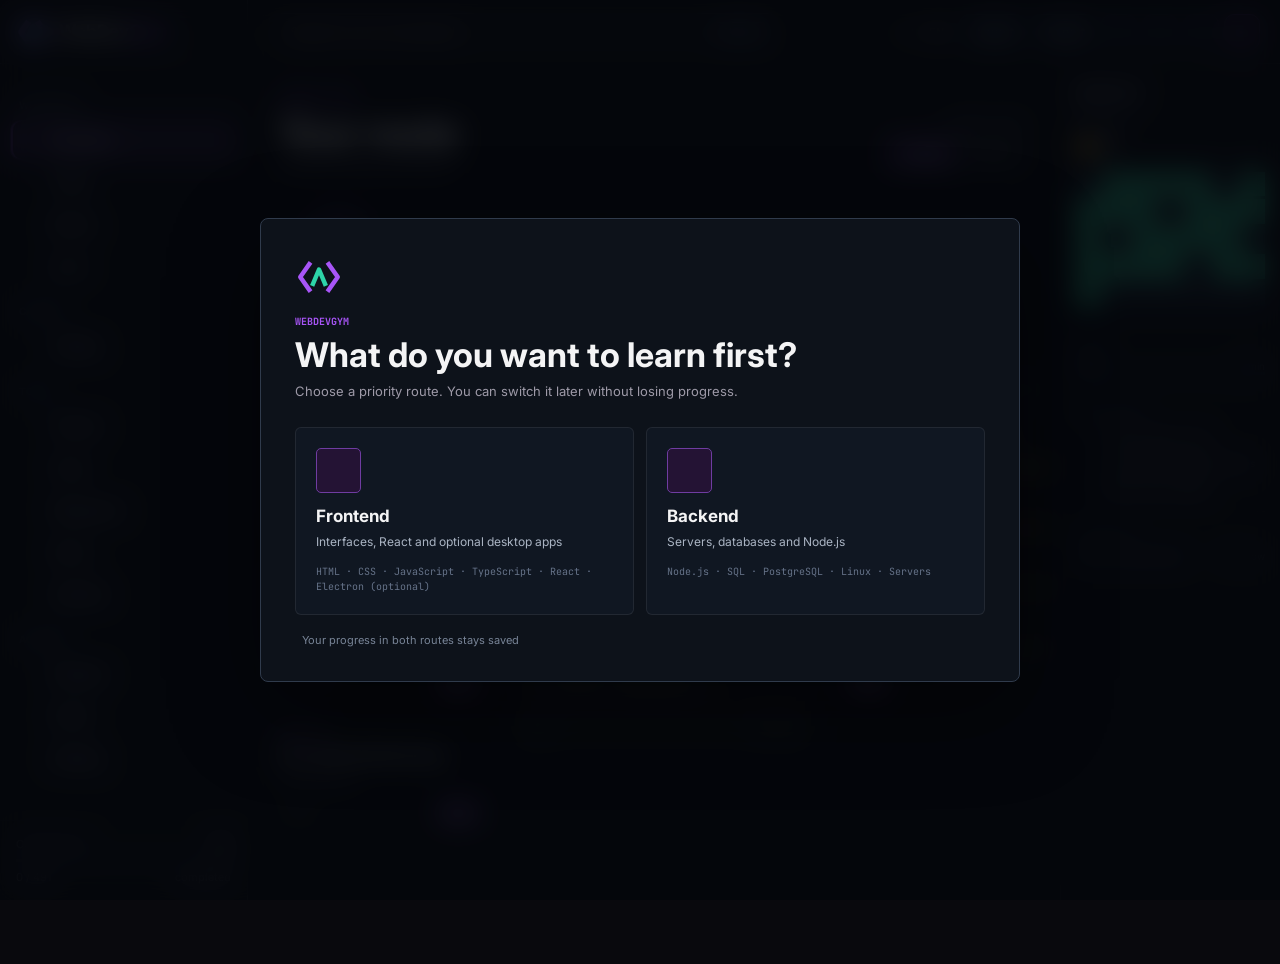
==== commit 1e058ca4: "Sync performance and workspace improvements" ====
--- a/index.html
+++ b/index.html
@@ -3,13 +3,15 @@
 <head>
 <meta charset="UTF-8">
 <meta name="viewport" content="width=device-width, initial-scale=1.0">
-  <link rel="preconnect" href="https://fonts.googleapis.com">
-  <link rel="preconnect" href="https://fonts.gstatic.com" crossorigin>
+  <link rel="preconnect" href="https://fonts.googleapis.com">
+  <link rel="preconnect" href="https://fonts.gstatic.com" crossorigin>
+  <template id="wdgDeferredFontLibrary">
   <link href="https://fonts.googleapis.com/css2?family=Inter:wght@400;500;600;700&amp;family=Manrope:wght@400;500;700&amp;family=Onest:wght@400;500;700&amp;family=Rubik:wght@400;500;700&amp;family=Poppins:wght@400;500;600;700&amp;family=Montserrat:wght@400;500;700&amp;family=Roboto:wght@400;500;700&amp;family=Open+Sans:wght@400;500;700&amp;family=Nunito:wght@400;600;700&amp;family=Raleway:wght@400;500;700&amp;family=Space+Grotesk:wght@400;500;700&amp;family=DM+Sans:wght@400;500;700&amp;family=Plus+Jakarta+Sans:wght@400;500;700&amp;family=Lexend:wght@400;500;700&amp;family=Work+Sans:wght@400;500;700&amp;family=Source+Sans+3:wght@400;600;700&amp;family=IBM+Plex+Sans:wght@400;500;700&amp;family=Mulish:wght@400;500;700&amp;family=Cabin:wght@400;500;700&amp;family=Karla:wght@400;500;700&amp;family=Quicksand:wght@400;500;700&amp;family=Mukta:wght@400;500;700&amp;family=Playfair+Display:wght@400;700&amp;family=Merriweather:wght@400;700&amp;family=Lora:wght@400;500;700&amp;family=Cormorant+Garamond:wght@400;500;700&amp;family=Crimson+Pro:wght@400;500;700&amp;family=PT+Serif:wght@400;700&amp;family=EB+Garamond:wght@400;500;700&amp;family=Libre+Baskerville:wght@400;700&amp;family=Bitter:wght@400;500;700&amp;family=Source+Serif+4:wght@400;600;700&amp;family=Spectral:wght@400;500;700&amp;family=Bebas+Neue:wght@400&amp;family=Anton:wght@400&amp;family=Oswald:wght@400;500;700&amp;family=Archivo+Black:wght@400&amp;family=Righteous:wght@400&amp;family=Abril+Fatface:wght@400&amp;family=Fjalla+One:wght@400&amp;family=Russo+One:wght@400&amp;family=JetBrains+Mono:wght@400;500;700&amp;family=Fira+Code:wght@400;500&amp;family=Source+Code+Pro:wght@400;500;700&amp;family=IBM+Plex+Mono:wght@400;500;700&amp;family=Roboto+Mono:wght@400;500;700&amp;family=Caveat:wght@400;500;700&amp;family=Pacifico:wght@400&amp;family=Dancing+Script:wght@400;500;700&amp;family=Kalam:wght@400;700&amp;display=swap" rel="stylesheet">
-<title>WebDevGym</title>
+  </template>
+<script src="js/webdevgym-critical-boot.js?v=20260824-2"></script>
+<title>WebDevGym</title>
 <link rel="icon" href="favicon.svg?v=20260812-2" type="image/svg+xml">
-<link rel="manifest" href="manifest.webmanifest">
-<meta name="theme-color" content="#090d14">
+<meta name="theme-color" content="#090d14">
 <script>
 try {
   const priority = localStorage.getItem('wdgn_learning_priority_v1');
@@ -25,7 +27,8 @@
 <link rel="stylesheet" href="css/modern-ui-v5.css">
 <link rel="stylesheet" href="css/webdevgym-base-en.css">
 <script src="https://code.iconify.design/iconify-icon/2.1.0/iconify-icon.min.js"></script>
-  <link rel="stylesheet" href="css/webdevgym-features.css">
+  <link rel="stylesheet" href="css/webdevgym-features.css">
+  <link rel="stylesheet" href="css/webdevgym-naming.css?v=20260906-1">
   <link rel="stylesheet" href="css/webdevgym-lab.css">
   <link rel="stylesheet" href="css/webdevgym-api-lab.css?v=20260813-1">
   <link rel="stylesheet" href="css/webdevgym-trainers-v2.css?v=20260813-1">
@@ -42,24 +45,24 @@
   <link rel="stylesheet" href="css/webdevgym-nexus.css">
 <link rel="stylesheet" href="css/webdevgym-mobile.css">
 <link rel="stylesheet" href="css/webdevgym-ai-settings.css">
-<link rel="stylesheet" href="css/webdevgym-settings-v2.css?v=20260803-1">
+<link rel="stylesheet" href="css/webdevgym-settings-v2.css?v=20260913-3">
 <link rel="stylesheet" href="css/webdevgym-splash.css">
 <link rel="stylesheet" href="css/webdevgym-github-token-vault.css">
 <link rel="stylesheet" href="css/webdevgym-github-workspace.css">
 <link rel="stylesheet" href="css/curriculum-depth-2026.css">
 <link rel="stylesheet" href="css/webdevgym-profile-redesign.css?v=20260812-2">
-<link rel="stylesheet" href="css/webdevgym-next.css?v=20260824-1">
+<link rel="stylesheet" href="css/webdevgym-next.css?v=20260913-2">
 <link rel="stylesheet" href="css/webdevgym-calendar-v5.css?v=20260809-2">
-<link rel="stylesheet" href="css/webdevgym-nexus-v3.css?v=20260813-1">
+<link rel="stylesheet" href="css/webdevgym-nexus-v3.css?v=20260911-2">
 <link rel="stylesheet" href="css/webdevgym-learning-workspace.css">
-<link rel="stylesheet" href="css/webdevgym-playground-atlas.css?v=20260906-1">
-<link rel="stylesheet" href="css/webdevgym-usability.css?v=20260812-2">
+<link rel="stylesheet" href="css/webdevgym-playground-atlas.css?v=20260907-2">
+<link rel="stylesheet" href="css/webdevgym-usability.css?v=20260824-1">
 <link rel="stylesheet" href="css/webdevgym-project-mode.css?v=20260812-1">
 <link rel="stylesheet" href="css/webdevgym-notebook.css?v=20260812-1">
 <link rel="stylesheet" href="css/webdevgym-mastery.css?v=20260813-1">
 <link rel="stylesheet" href="css/webdevgym-context-menu.css?v=20260819-2">
-  <link rel="stylesheet" href="css/webdevgym-comfort.css?v=20260824-4">
-  <link rel="stylesheet" href="css/webdevgym-local-first.css?v=20260824-4">
+  <link rel="stylesheet" href="css/webdevgym-comfort.css?v=20260913-5">
+  <link rel="stylesheet" href="css/webdevgym-local-first.css?v=20260906-1">
 </head>
 <body>
 <div id="customBgLayer"></div>
@@ -149,11 +152,16 @@
       <div class="pdc-bar"><div class="pdc-fill" id="pdc-ts" style="background:#3178c6;width:0%"></div></div>
       <div class="pdc-pct" id="pdcp-ts">0%</div>
     </div>
-    <div class="prog-dash-card" onclick="switchTabByName('react')" style="cursor:pointer;border-left:3px solid #61dafb;">
-      <div class="pdc-icon"><img class="pdc-lang-icon" src="https://cdn.jsdelivr.net/gh/devicons/devicon/icons/react/react-original.svg" alt="React"></div><div class="pdc-name">React</div>
-      <div class="pdc-bar"><div class="pdc-fill" id="pdc-react" style="background:#61dafb;width:0%"></div></div>
-      <div class="pdc-pct" id="pdcp-react">0%</div>
-    </div>
+    <div class="prog-dash-card" onclick="switchTabByName('react')" style="cursor:pointer;border-left:3px solid #61dafb;">
+      <div class="pdc-icon"><img class="pdc-lang-icon" src="https://cdn.jsdelivr.net/gh/devicons/devicon/icons/react/react-original.svg" alt="React"></div><div class="pdc-name">React</div>
+      <div class="pdc-bar"><div class="pdc-fill" id="pdc-react" style="background:#61dafb;width:0%"></div></div>
+      <div class="pdc-pct" id="pdcp-react">0%</div>
+    </div>
+    <div class="prog-dash-card" onclick="switchTabByName('electron')" style="cursor:pointer;border-left:3px solid #7dd3fc;">
+      <div class="pdc-icon"><img class="pdc-lang-icon" src="https://cdn.jsdelivr.net/gh/devicons/devicon/icons/electron/electron-original.svg" alt="Electron"></div><div class="pdc-name">Electron</div>
+      <div class="pdc-bar"><div class="pdc-fill" id="pdc-electron" style="background:#7dd3fc;width:0%"></div></div>
+      <div class="pdc-pct" id="pdcp-electron">0%</div>
+    </div>
     <div class="prog-dash-card" onclick="switchTabByName('git')" style="cursor:pointer;border-left:3px solid #16a34a;">
       <div class="pdc-icon"><img class="pdc-lang-icon" src="https://cdn.jsdelivr.net/gh/devicons/devicon/icons/git/git-original.svg" alt="Git"></div><div class="pdc-name">Git</div>
       <div class="pdc-bar"><div class="pdc-fill" id="pdc-git" style="background:#16a34a;width:0%"></div></div>
@@ -185,11 +193,22 @@
       <div class="pdc-bar"><div class="pdc-fill" id="pdc-pg" style="background:#336791;width:0%"></div></div>
       <div class="pdc-pct" id="pdcp-pg">0%</div>
     </div>
-    <div class="prog-dash-card" onclick="switchTabByName('vite')" style="cursor:pointer;border-left:3px solid #7c3aed;">
-      <div class="pdc-icon" style="font-size:1.6rem;">⚡</div><div class="pdc-name">Vite</div>
-      <div class="pdc-bar"><div class="pdc-fill" id="pdc-vite" style="background:#7c3aed;width:0%"></div></div>
-      <div class="pdc-pct" id="pdcp-vite">0%</div>
-    </div>
+    <div class="prog-dash-card" onclick="switchTabByName('vite')" style="cursor:pointer;border-left:3px solid #7c3aed;">
+      <div class="pdc-icon" style="font-size:1.6rem;">⚡</div><div class="pdc-name">Vite</div>
+      <div class="pdc-bar"><div class="pdc-fill" id="pdc-vite" style="background:#7c3aed;width:0%"></div></div>
+      <div class="pdc-pct" id="pdcp-vite">0%</div>
+    </div>
+    <div class="prog-dash-section-title">Other directions</div>
+    <div class="prog-dash-card" onclick="switchTabByName('python')" style="cursor:pointer;border-left:3px solid #3776ab;">
+      <div class="pdc-icon"><img class="pdc-lang-icon" src="https://cdn.jsdelivr.net/gh/devicons/devicon/icons/python/python-original.svg" alt="Python"></div><div class="pdc-name">Python</div>
+      <div class="pdc-bar"><div class="pdc-fill" id="pdc-python" style="background:#3776ab;width:0%"></div></div>
+      <div class="pdc-pct" id="pdcp-python">0%</div>
+    </div>
+    <div class="prog-dash-card" onclick="switchTabByName('csharp')" style="cursor:pointer;border-left:3px solid #9b4f96;">
+      <div class="pdc-icon"><img class="pdc-lang-icon" src="https://cdn.jsdelivr.net/gh/devicons/devicon/icons/csharp/csharp-original.svg" alt="C#"></div><div class="pdc-name">C#</div>
+      <div class="pdc-bar"><div class="pdc-fill" id="pdc-csharp" style="background:#9b4f96;width:0%"></div></div>
+      <div class="pdc-pct" id="pdcp-csharp">0%</div>
+    </div>
   </div>
   <div class="tabs-nav">
 
@@ -199,8 +218,9 @@
       <button class="tab html-tab active" onclick="switchTab('html', this)" data-sec="html"><img class="tab-lang-icon" src="https://cdn.jsdelivr.net/gh/devicons/devicon/icons/html5/html5-original.svg" alt=""> HTML <span class="tab-badge" id="badge-html">0/0</span></button>
       <button class="tab css-tab" onclick="switchTab('css', this)" data-sec="css"><img class="tab-lang-icon" src="https://cdn.jsdelivr.net/gh/devicons/devicon/icons/css3/css3-original.svg" alt=""> CSS <span class="tab-badge" id="badge-css">0/0</span></button>
       <button class="tab js-tab" onclick="switchTab('js', this)" data-sec="js"><img class="tab-lang-icon" src="https://cdn.jsdelivr.net/gh/devicons/devicon/icons/javascript/javascript-original.svg" alt=""> JavaScript <span class="tab-badge" id="badge-js">0/0</span></button>
-      <button class="tab ts-tab" onclick="switchTab('ts', this)" data-sec="ts"><img class="tab-lang-icon" src="https://cdn.jsdelivr.net/gh/devicons/devicon/icons/typescript/typescript-original.svg" alt=""> TypeScript <span class="tab-badge" id="badge-ts">0/0</span></button>
-      <button class="tab react-tab" onclick="switchTab('react', this)" data-sec="react"><img class="tab-lang-icon" src="https://cdn.jsdelivr.net/gh/devicons/devicon/icons/react/react-original.svg" alt=""> React <span class="tab-badge" id="badge-react">0/0</span></button>
+      <button class="tab ts-tab" onclick="switchTab('ts', this)" data-sec="ts"><img class="tab-lang-icon" src="https://cdn.jsdelivr.net/gh/devicons/devicon/icons/typescript/typescript-original.svg" alt=""> TypeScript <span class="tab-badge" id="badge-ts">0/0</span></button>
+      <button class="tab react-tab" onclick="switchTab('react', this)" data-sec="react"><img class="tab-lang-icon" src="https://cdn.jsdelivr.net/gh/devicons/devicon/icons/react/react-original.svg" alt=""> React <span class="tab-badge" id="badge-react">0/0</span></button>
+      <button class="tab electron-tab" onclick="switchTab('electron', this)" data-sec="electron"><img class="tab-lang-icon" src="https://cdn.jsdelivr.net/gh/devicons/devicon/icons/electron/electron-original.svg" alt=""> Electron <span class="tab-badge" id="badge-electron">0/0</span></button>
     </div>
 
     <!-- ROW 2: Backend -->
@@ -211,14 +231,20 @@
       <button class="tab sql-tab" onclick="switchTab('sql', this)" data-sec="sql"><img class="tab-lang-icon" src="https://cdn.jsdelivr.net/gh/devicons/devicon/icons/postgresql/postgresql-original.svg" alt=""> SQL <span class="tab-badge" id="badge-sql">0/0</span></button>
       <button class="tab devops-tab" onclick="switchTab('devops', this)" data-sec="devops"><img class="tab-lang-icon" src="https://cdn.jsdelivr.net/gh/devicons/devicon/icons/docker/docker-original.svg" alt=""> Servers <span class="tab-badge" id="badge-devops">0/0</span></button>
     </div>
-    <div class="tabs-row">
-      <span class="tabs-row-label be" style="visibility:hidden">⚙ Backend</span>
-      <button class="tab" onclick="switchTab('linux', this)" data-sec="linux">🐧 Linux <span class="tab-badge" id="badge-linux">0/0</span></button>
-      <button class="tab" onclick="switchTab('pg', this)" data-sec="pg"><img class="tab-lang-icon" src="https://cdn.jsdelivr.net/gh/devicons/devicon/icons/postgresql/postgresql-original.svg" alt=""> PostgreSQL <span class="tab-badge" id="badge-pg">0/0</span></button>
-      <button class="tab" onclick="switchTab('vite', this)" data-sec="vite">⚡ Vite <span class="tab-badge" id="badge-vite">0/0</span></button>
-    </div>
-
-    <!-- ROW 3: Other -->
+    <div class="tabs-row">
+      <span class="tabs-row-label be" style="visibility:hidden">⚙ Backend</span>
+      <button class="tab" onclick="switchTab('linux', this)" data-sec="linux">🐧 Linux <span class="tab-badge" id="badge-linux">0/0</span></button>
+      <button class="tab" onclick="switchTab('pg', this)" data-sec="pg"><img class="tab-lang-icon" src="https://cdn.jsdelivr.net/gh/devicons/devicon/icons/postgresql/postgresql-original.svg" alt=""> PostgreSQL <span class="tab-badge" id="badge-pg">0/0</span></button>
+      <button class="tab" onclick="switchTab('vite', this)" data-sec="vite">⚡ Vite <span class="tab-badge" id="badge-vite">0/0</span></button>
+    </div>
+
+    <div class="tabs-row">
+      <span class="tabs-row-label oth">Other languages</span>
+      <button class="tab python-tab" onclick="switchTab('python', this)" data-sec="python"><img class="tab-lang-icon" src="https://cdn.jsdelivr.net/gh/devicons/devicon/icons/python/python-original.svg" alt=""> Python <span class="tab-badge" id="badge-python">0/0</span></button>
+      <button class="tab csharp-tab" onclick="switchTab('csharp', this)" data-sec="csharp"><img class="tab-lang-icon" src="https://cdn.jsdelivr.net/gh/devicons/devicon/icons/csharp/csharp-original.svg" alt=""> C# <span class="tab-badge" id="badge-csharp">0/0</span></button>
+    </div>
+
+    <!-- ROW 3: Other -->
     <div class="tabs-row">
       <span class="tabs-row-label oth">✦ Other</span>
       <button class="tab" onclick="switchTab('mistakes', this)">Mistakes</button>
@@ -1331,7 +1357,7 @@
     <div data-curriculum-slot="sec-sql" hidden=""></div></div><!-- /sec-sql -->
 
   <!-- ===================== DEVOPS / SERVERS ===================== -->
-  <div class="section" id="sec-devops">
+  <div class="section" id="sec-devops">
     <div style="background:linear-gradient(135deg,#0db7ed 0%,#2496ed 50%,#0db7ed 100%);border-radius:18px;padding:2rem;margin-bottom:1.5rem;color:#fff;">
       <h2 style="margin:0 0 8px;font-size:1.6rem;">🖥️ Servers, cache, balancing, Docker</h2>
       <p style="margin:0;opacity:.95;line-height:1.6;">This is what lets a website handle many users. It is less about ordinary programming and more about <strong>systems engineering</strong>: how servers work, how to improve performance, and how to scale. It is an advanced topic, but useful for understanding where to grow.</p>
@@ -1339,9 +1365,48 @@
 
     <div class="tip" style="margin-bottom:1.2rem;">⚠️ <strong>This is a distant goal, not for now.</strong> First frontend, then Node.js, then databases, and only after that this topic. This section is an <em>overview</em> so you can understand the big picture and where the path leads.</div>
 
-    <div data-curriculum-slot="sec-devops" hidden=""></div></div><!-- /sec-devops -->
-
-  <!-- ===================== CHEATSHEETS ===================== -->
+    <div data-curriculum-slot="sec-devops" hidden=""></div></div><!-- /sec-devops -->
+
+  <div class="section" id="sec-electron">
+    <div class="lang-section-hero electron-section-hero">
+      <div class="lang-section-hero-icon"><img src="https://cdn.jsdelivr.net/gh/devicons/devicon/icons/electron/electron-original.svg" alt="Electron"></div>
+      <div>
+        <div class="lang-section-hero-title">Electron — desktop applications with the frontend stack</div>
+        <div class="lang-section-hero-sub">From the first window and main, preload, and renderer boundaries to files, IPC, security, and an installer. The final project is a desktop edition of Nightwave.</div>
+        <div class="lang-section-hero-badges"><span class="lang-section-hero-badge">12 lessons</span><span class="lang-section-hero-badge">Desktop</span><span class="lang-section-hero-badge">Nightwave</span></div>
+      </div>
+    </div>
+    <div class="tip" style="margin-bottom:1.2rem;"><strong>An optional Frontend branch.</strong> Start after solid JavaScript foundations. TypeScript and React make later work easier, but are not required for the first lessons.</div>
+    <div data-curriculum-slot="sec-electron" hidden=""></div>
+  </div>
+
+  <div class="section" id="sec-python">
+    <div class="lang-section-hero" style="background:#17243a;">
+      <div class="lang-section-hero-icon"><img src="https://cdn.jsdelivr.net/gh/devicons/devicon/icons/python/python-original.svg" alt="Python"></div>
+      <div>
+        <div class="lang-section-hero-title">Python — optional backend path</div>
+        <div class="lang-section-hero-sub">From syntax and functions to files, tests, and a first API. It is best started after solid JavaScript foundations, so you compare approaches instead of relearning programming itself.</div>
+        <div class="lang-section-hero-badges"><span class="lang-section-hero-badge">13 lessons</span><span class="lang-section-hero-badge">Backend</span><span class="lang-section-hero-badge">Project</span></div>
+      </div>
+    </div>
+    <div class="tip" style="margin-bottom:1.2rem;"><strong>Not part of the current frontend calendar.</strong> This is an independent direction you can open without changing the main route.</div>
+    <div data-curriculum-slot="sec-python" hidden=""></div>
+  </div>
+
+  <div class="section" id="sec-csharp">
+    <div class="lang-section-hero" style="background:#30203f;">
+      <div class="lang-section-hero-icon"><img src="https://cdn.jsdelivr.net/gh/devicons/devicon/icons/csharp/csharp-original.svg" alt="C#"></div>
+      <div>
+        <div class="lang-section-hero-title">C# and .NET — typed backend path</div>
+        <div class="lang-section-hero-sub">From a console project and the type system to LINQ, async/await, tests, and an ASP.NET Core API. The path teaches project boundaries as well as syntax.</div>
+        <div class="lang-section-hero-badges"><span class="lang-section-hero-badge">13 lessons</span><span class="lang-section-hero-badge">.NET</span><span class="lang-section-hero-badge">ASP.NET Core</span></div>
+      </div>
+    </div>
+    <div class="tip" style="margin-bottom:1.2rem;"><strong>Not part of the current frontend calendar.</strong> Study it separately after learning functions, collections, and async fundamentals in JavaScript.</div>
+    <div data-curriculum-slot="sec-csharp" hidden=""></div>
+  </div>
+
+  <!-- ===================== CHEATSHEETS ===================== -->
   <!-- ===================== POSTGRESQL ===================== -->
   <div class="section" id="sec-pg">
     <div class="lang-section-hero" style="background: linear-gradient(135deg, #0c2340 0%, #1a4480 50%, #336791 100%);">
@@ -2517,24 +2582,7 @@
 </div>
 
 
-<div class="search-overlay" id="searchOverlay" onclick="if(event.target===this)closeSearch()">
-  <div class="search-modal">
-    <div class="search-input-wrap">
-      <iconify-icon icon="tabler:search" width="20" height="20" style="color:#9ca3af;"></iconify-icon>
-      <input type="text" id="globalSearchInput" class="search-input" placeholder="What are you looking for? For example: flexbox, position, async..." oninput="performSearch(this.value)" autocomplete="off">
-      <kbd class="search-kbd">Esc</kbd>
-    </div>
-    <div class="search-results" id="searchResults">
-      <div class="search-empty">Start typing to search every roadmap block</div>
-    </div>
-  </div>
-</div>
-
-<button class="search-fab" onclick="openSearch()" title="Search (Ctrl+K)">
-  <iconify-icon icon="tabler:search" width="18" height="18"></iconify-icon>
-</button>
-
-<button class="settings-btn" onclick="toggleSettings()" title="Settings">⚙️</button>
+<button class="settings-btn" onclick="toggleSettings()" title="Settings">⚙️</button>
 <div class="settings-mini" id="settingsMini">
   <div id="settingsDragHandle" style="display:flex;align-items:center;gap:6px;padding:2px 2px 8px;margin:-2px -2px 4px;border-bottom:1px solid var(--border,#e5e7eb);font-size:11px;font-weight:700;color:#9ca3af;letter-spacing:.4px;cursor:move;">
     <span style="font-size:13px;">⠿</span> SETTINGS
@@ -2721,55 +2769,58 @@
 </div>
 
 <script src="data/curriculum-en.js"></script>
+<script src="data/curriculum-languages-2026.js?v=20260913-2"></script>
 <script src="data/curriculum-depth-2026.js"></script>
 <script src="data/curriculum-audit-2026.js?v=20260811-1"></script>
 <script src="data/curriculum-corrections-2026.js?v=20260811-1"></script>
 <script src="data/curriculum-order-2026.js?v=20260810-1"></script>
 <script src="js/webdevgym-curriculum-renderer.js"></script>
-<script src="js/webdevgym-core-en.js?v=20260812-3"></script>
+<script src="js/webdevgym-core-en.js?v=20260913-5"></script>
 <script src="js/modern-ui-bootstrap.js"></script>
-<script src="js/modern-ui.js?v=20260812-2"></script>
+<script src="js/modern-ui.js?v=20260913-3"></script>
 <script src="js/modern-ui-v2.js"></script>
 <script src="js/modern-ui-v3.js"></script>
 <script src="js/modern-ui-v4.js"></script>
 <script src="js/modern-ui-v5.js"></script>
 <script src="js/modern-ui-v6.js"></script>
 <script src="js/webdevgym-shared-runtime.js"></script>
-  <script src="js/webdevgym-features.js?v=20260824-2"></script>
+  <script src="js/webdevgym-features.js?v=20260913-6"></script>
 <script src="js/webdevgym-profile-redesign.js?v=20260812-2"></script>
 <script src="js/webdevgym-today.js"></script>
-<script src="js/webdevgym-today-v2.js"></script>
-<script src="js/webdevgym-learning.js"></script>
-<script src="js/webdevgym-growth.js"></script>
+<script src="js/webdevgym-today-v2.js?v=20260913-5"></script>
+<script src="js/webdevgym-learning.js?v=20260913-7"></script>
+<script src="js/webdevgym-growth.js?v=20260914-7"></script>
 <script src="js/webdevgym-api-lab.js?v=20260813-1"></script>
 <script src="js/webdevgym-lab.js?v=20260813-1"></script>
 <script src="js/webdevgym-trainers-v2.js?v=20260813-1"></script>
-<script src="js/webdevgym-personalization.js"></script>
+<script src="js/webdevgym-personalization.js?v=20260824-2"></script>
 <script src="js/webdevgym-custom-sounds.js"></script>
 <script src="js/webdevgym-forge.js"></script>
-<script src="js/webdevgym-forge-v2.js?v=20260803-1"></script>
-<script src="js/webdevgym-pwa.js"></script>
+<script src="js/webdevgym-forge-v2.js?v=20260906-1"></script>
+<script src="js/webdevgym-pwa.js?v=20260913-4"></script>
 <script src="js/webdevgym-mobile.js"></script>
-<script src="js/webdevgym-ai-settings.js?v=20260824-3"></script>
+<script src="js/webdevgym-ai-settings.js?v=20260824-4"></script>
 <script src="js/webdevgym-settings-v2.js?v=20260803-1"></script>
 <script src="js/webdevgym-github-token-vault.js?v=20260809-1"></script>
-<script src="js/webdevgym-github-folder.js?v=20260907-1"></script>
+<script src="js/webdevgym-github-folder.js?v=20260906-2"></script>
 <script src="js/webdevgym-studio-suite.js"></script>
 <script src="js/webdevgym-github-workspace.js?v=20260907-1"></script>
 <script src="js/webdevgym-mobile-performance.js"></script>
-<script src="js/webdevgym-next.js?v=20260824-3"></script>
+<script src="js/webdevgym-next.js?v=20260913-8"></script>
+<script src="js/webdevgym-naming-engine.js?v=20260906-1"></script>
+<script src="js/webdevgym-naming.js?v=20260906-1"></script>
 <script src="js/webdevgym-calendar-v5.js?v=20260809-1"></script>
-<script src="js/webdevgym-nexus-v3.js?v=20260813-1"></script>
-<script src="js/webdevgym-learning-workspace.js"></script>
+<script src="js/webdevgym-nexus-v3.js?v=20260911-2"></script>
+<script src="js/webdevgym-learning-workspace.js?v=20260913-3"></script>
 <script src="js/vendor/emmet-browser.min.js?v=2.4.11"></script>
-<script src="js/webdevgym-playground-atlas.js?v=20260906-1"></script>
-<script src="js/webdevgym-usability.js?v=20260811-2"></script>
+<script src="js/webdevgym-playground-atlas.js?v=20260913-4"></script>
+<script src="js/webdevgym-usability.js?v=20260824-6"></script>
 <script src="js/webdevgym-project-mode.js?v=20260812-1"></script>
-<script src="js/webdevgym-notebook.js?v=20260812-1"></script>
-<script src="js/webdevgym-mastery.js?v=20260813-1"></script>
+<script src="js/webdevgym-notebook.js?v=20260911-2"></script>
+<script src="js/webdevgym-mastery.js?v=20260913-2"></script>
 <script src="js/webdevgym-context-menu.js?v=20260819-3"></script>
-<script src="js/webdevgym-optimizer.js?v=20260823-1"></script>
-<script src="js/webdevgym-transitions.js?v=20260823-1"></script>
-<script src="js/webdevgym-local-first.js?v=20260824-4"></script>
+<script src="js/webdevgym-optimizer.js?v=20260906-1"></script>
+<script src="js/webdevgym-transitions.js?v=20260913-5"></script>
+<script src="js/webdevgym-local-first.js?v=20260906-1"></script>
 </body>
 </html>
--- a/css/webdevgym-naming.css
+++ b/css/webdevgym-naming.css
@@ -0,0 +1,35 @@
+.wdg-naming-page .wdgf-page-inner { max-width: 1040px; }
+.wdg-naming-page .wdgf-page-head p:empty { display: none; }
+.wdg-naming { display: grid; grid-template-columns: minmax(0, 1fr) minmax(0, 1fr); gap: 36px; padding-top: 24px; letter-spacing: 0; }
+.wdg-naming * { box-sizing: border-box; min-width: 0; }
+.wdg-naming-form { display: flex; flex-direction: column; gap: 14px; align-self: start; }
+.wdg-naming-fields { display: grid; grid-template-columns: 1fr 1fr; gap: 14px; }
+.wdg-naming label { display: flex; flex-direction: column; gap: 8px; font-size: 13px; font-weight: 600; }
+.wdg-naming select, .wdg-naming textarea { width: 100%; background: var(--wdgf-panel, #11151d); color: inherit; border: 1px solid var(--wdgf-line, #343942); border-radius: 8px; padding: 12px; font: inherit; line-height: 1.5; }
+.wdg-naming select { height: 46px; padding: 8px; }
+.wdg-naming textarea { min-height: 150px; resize: vertical; }
+.wdg-naming :is(button, select, textarea):focus-visible { outline: 2px solid #a977f4; outline-offset: 3px; }
+.wdg-naming button { display: inline-flex; align-items: center; justify-content: center; gap: 7px; padding: 10px 12px; border: 1px solid var(--wdgf-line, #343942); border-radius: 8px; background: var(--wdgf-panel, #11151d); color: inherit; font: inherit; font-size: 13px; cursor: pointer; white-space: normal; overflow-wrap: anywhere; }
+.wdg-naming button:hover { border-color: #a977f4; }
+.wdg-naming button:disabled { opacity: .55; cursor: wait; }
+.wdg-naming button[hidden] { display: none; }
+.wdg-naming iconify-icon { flex-shrink: 0; }
+.wdg-naming .wdg-naming-generate { background: #8040cf; border-color: transparent; color: #fff; font-weight: 600; }
+.wdg-naming-examples, .wdg-naming-actions { display: flex; flex-wrap: wrap; gap: 8px; }
+.wdg-naming-examples button { padding: 6px 0; border: 0; background: none; font-size: 12px; color: var(--wdgf-muted, #a6b0bf); }
+.wdg-naming-examples { column-gap: 16px; }
+.wdg-naming .wdg-naming-model { min-height: 40px; margin: 0; font-size: 12px; line-height: 1.6; color: var(--wdgf-muted, #a6b0bf); overflow-wrap: anywhere; }
+.wdg-naming-results { min-height: 270px; }
+.wdg-naming-results > header { display: flex; align-items: baseline; justify-content: space-between; gap: 12px; }
+.wdg-naming h2 { margin: 0; font-size: 18px; }
+.wdg-naming [data-source] { font-size: 11px; color: var(--wdgf-muted, #a6b0bf); overflow-wrap: anywhere; }
+.wdg-naming [data-status] { min-height: 24px; margin: 14px 0; font-size: 13px; line-height: 1.6; }
+.wdg-naming-suggestion { margin: 0 0 14px; padding: 16px; border: 1px solid var(--wdgf-line, #343942); border-radius: 8px; background: var(--wdgf-panel, #11151d); }
+.wdg-naming-suggestion > div { display: flex; align-items: center; justify-content: space-between; gap: 12px; }
+.wdg-naming-suggestion code { color: #49c7ae; font: 600 16px/1.6 var(--mono, monospace); overflow-wrap: anywhere; }
+.wdg-naming-suggestion button { width: 36px; height: 36px; flex: 0 0 36px; padding: 0; }
+.wdg-naming-suggestion p { margin: 12px 0 0; font-size: 13px; line-height: 1.7; color: var(--wdgf-muted, #a6b0bf); overflow-wrap: anywhere; }
+body:not(.dark) .wdg-naming { --wdgf-panel: #fff; --wdgf-line: #d8dbe3; --wdgf-muted: #596171; }
+body:not(.dark) .wdg-naming-suggestion code { color: #127361; }
+@media (max-width: 850px) { .wdg-naming { grid-template-columns: minmax(0, 1fr); gap: 28px; } }
+@media (max-width: 420px) { .wdg-naming-fields { grid-template-columns: minmax(0, 1fr); } }
--- a/css/webdevgym-settings-v2.css
+++ b/css/webdevgym-settings-v2.css
@@ -258,6 +258,12 @@
 @media (max-width: 900px) {
   body.wdg-modern .wdgr-settings-view.wdgr-settings-v2-ready {
     inset: 52px 0 calc(var(--wdg-mobile-dock-height, 58px) + var(--wdg-mobile-safe-bottom, 8px));
+  }
+
+  .wdgr-settings-v2-ready .wdgr-setting-control {
+    width: 100%;
+    flex: 0 0 auto;
+    justify-content: flex-start;
   }
 
   .wdgr-settings-v2-ready .wdgr-settings-header {
--- a/css/webdevgym-next.css
+++ b/css/webdevgym-next.css
@@ -669,6 +669,8 @@
 .wdgn-tool-card strong { font-size: 13px; }
 .wdgn-tool-card small { color: var(--wdgn-muted); font-size: 10px; line-height: 1.55; }
 .wdgn-tool-card > iconify-icon { color: #68758a; }
+.wdgn-mobile-catalog-card,
+.wdgn-mobile-catalog-label { display: none; }
 
 .wdgn-directions-grid { margin-top: 24px; display: grid; grid-template-columns: repeat(2, minmax(0, 1fr)); gap: 18px; align-items: start; }
 .wdgn-direction {
@@ -757,6 +759,17 @@
 }
 .wdgn-shared-copy { display: flex; align-items: center; gap: 12px; }
 .wdgn-shared-copy > span { width: 40px; height: 40px; display: grid; place-items: center; border: 1px solid #604020; border-radius: 4px; color: #fb923c; background: #21150d; }
+.wdgn-language-section .wdgn-shared-copy > span { border-color: #3b4f72; color: #7dd3fc; background: #111d31; }
+
+.electron-section-hero {
+  background: #142733;
+  border-color: rgba(125, 211, 252, 0.3);
+}
+
+.electron-section-hero .lang-section-hero-icon {
+  background: rgba(125, 211, 252, 0.12);
+  border-color: rgba(125, 211, 252, 0.24);
+}
 .wdgn-shared-copy h2 { margin: 0; font-size: 15px; }
 .wdgn-shared-copy p { margin: 4px 0 0; color: var(--wdgn-muted); font-size: 11px; }
 .wdgn-shared-list { min-width: 0; }
@@ -844,6 +857,17 @@
   .wdgn-catalog-search { width: 100%; }
   .wdgn-tool-grid { grid-template-columns: 1fr; }
   .wdgn-tool-card { min-height: 92px; }
+  .wdgn-mobile-catalog-card { display: grid; }
+  .wdgn-mobile-catalog-label {
+    display: flex;
+    align-items: center;
+    gap: 8px;
+    margin: 16px 0 -2px;
+    color: var(--wdgn-muted);
+    font-size: 10px;
+    font-weight: 800;
+    text-transform: uppercase;
+  }
   .wdgn-directions-grid { margin-top: 16px; gap: 12px; }
   .wdgn-direction { padding: 14px; }
   .wdgn-direction-head { grid-template-columns: 40px minmax(0, 1fr) auto; gap: 10px; }
--- a/css/webdevgym-nexus-v3.css
+++ b/css/webdevgym-nexus-v3.css
@@ -77,7 +77,6 @@
 
 .nx-modes,
 .nx-top-actions,
-.nx-filter-dock,
 .nx-graph-controls {
   display: flex;
   align-items: center;
@@ -107,9 +106,23 @@
 .nx-modes button.active { color: #f5eaff; background: #2b1740; box-shadow: inset 0 0 0 1px #7d3ab1; }
 
 .nx-top-actions { justify-content: flex-end; gap: 6px; }
+.nx-new-note-button {
+  display: inline-flex;
+  align-items: center;
+  gap: 7px;
+  min-height: 34px;
+  padding: 0 11px;
+  border: 1px solid #8b48bf;
+  border-radius: 5px;
+  color: #fff;
+  background: #6f31a2;
+  font-size: 10px;
+  font-weight: 750;
+  cursor: pointer;
+}
+.nx-new-note-button:hover { background: #7e3bb3; }
 .nx-icon-button,
-.nx-graph-controls button,
-.nx-filter-dock button {
+.nx-graph-controls button {
   display: inline-grid;
   place-items: center;
   border: 1px solid var(--nx-border);
@@ -121,8 +134,7 @@
 .nx-icon-button { width: 34px; height: 34px; padding: 0; }
 .nx-icon-button.compact { width: 28px; height: 28px; }
 .nx-icon-button:hover,
-.nx-graph-controls button:hover,
-.nx-filter-dock button:hover { border-color: #54657e; color: #fff; background: #182231; }
+.nx-graph-controls button:hover { border-color: #54657e; color: #fff; background: #182231; }
 
 .nx-canvas-shell {
   position: relative;
@@ -167,6 +179,38 @@
   pointer-events: none;
   white-space: nowrap;
 }
+.nx-grid-surface.nx-is-empty .nx-empty-label {
+  display: none;
+}
+.nx-empty-state {
+  position: absolute;
+  z-index: 3;
+  top: 50%;
+  left: 50%;
+  display: grid;
+  justify-items: center;
+  gap: 12px;
+  width: min(360px, calc(100% - 40px));
+  padding: 28px;
+  transform: translate(-50%, -50%);
+  color: var(--nx-muted);
+  text-align: center;
+}
+.nx-empty-state[hidden] { display: none !important; }
+.nx-empty-state > span {
+  display: grid;
+  place-items: center;
+  width: 54px;
+  height: 54px;
+  border: 1px solid #5f367e;
+  border-radius: 50%;
+  color: #c979ff;
+  background: #1c1328;
+  box-shadow: 0 0 30px rgba(168, 85, 247, .14);
+}
+.nx-empty-state strong { max-width: 300px; color: var(--nx-soft); font-size: 13px; line-height: 1.55; }
+.nx-empty-state .nx-primary-button { padding: 0 14px; pointer-events: auto; }
+}
 
 .nx-edge {
   stroke: #344258;
@@ -278,15 +322,20 @@
 .nx-folder.active .nx-folder-title { color: #fff; background: #151e2b; }
 .nx-folder-title small { color: #667a98; font-size: 9px; }
 .nx-folder-notes { margin: 2px 0 6px 11px; padding-left: 8px; border-left: 1px solid #29364a; }
-.nx-note-item { grid-template-columns: 9px minmax(0, 1fr) auto; gap: 7px; min-height: 31px; padding: 0 7px; border-radius: 4px; font-size: 10px; }
+.nx-note-item { grid-template-columns: 9px minmax(0, 1fr) auto; gap: 8px; min-height: 48px; padding: 7px; border-radius: 4px; font-size: 10px; }
 .nx-note-item i { width: 6px; height: 6px; border-radius: 50%; background: var(--note-color); box-shadow: 0 0 9px var(--note-color); }
-.nx-note-item span { overflow: hidden; white-space: nowrap; text-overflow: ellipsis; }
-.nx-note-item small { color: #63738b; }
+.nx-note-item > span { display: grid; min-width: 0; gap: 3px; }
+.nx-note-item strong,
+.nx-note-item small { overflow: hidden; white-space: nowrap; text-overflow: ellipsis; }
+.nx-note-item strong { color: inherit; font-size: 10px; }
+.nx-note-item small { color: #63738b; font-size: 9px; font-weight: 400; }
+.nx-note-item time { color: #63738b; font-size: 8px; }
 .nx-note-item:hover { color: #fff; background: #15202e; }
 .nx-note-item.active { color: #fff; background: #2b1740; box-shadow: inset 2px 0 #a855f7; }
+.nx-list-empty { padding: 18px 10px; color: #687b98; font-size: 10px; line-height: 1.55; text-align: center; }
 .nx-explorer-footer { display: flex; justify-content: space-between; gap: 8px; padding: 10px 12px; border-top: 1px solid var(--nx-border-soft); color: #627590; font-size: 9px; }
 
-.nx-inspector-tabs { display: grid; grid-template-columns: repeat(3, 1fr); padding: 4px; border-bottom: 1px solid var(--nx-border-soft); background: #0a1018; }
+.nx-inspector-tabs { display: grid; grid-template-columns: repeat(2, 1fr); padding: 4px; border-bottom: 1px solid var(--nx-border-soft); background: #0a1018; }
 .nx-inspector-tabs button { min-height: 30px; border: 0; border-radius: 4px; color: var(--nx-muted); background: transparent; font-size: 10px; cursor: pointer; }
 .nx-inspector-tabs button.active { color: #efdfff; background: #2a173d; }
 .nx-inspector-body { flex: 1; min-height: 0; display: flex; flex-direction: column; gap: 12px; overflow: auto; padding: 14px; scrollbar-width: thin; }
@@ -305,6 +354,8 @@
 .nx-note-preview h3,
 .nx-note-preview h4 { margin: 0 0 7px; color: #fff; font-size: 14px; }
 .nx-note-preview code { padding: 1px 4px; border-radius: 3px; color: #e0b4ff; background: #281638; }
+.nx-note-meta { display: flex; flex-wrap: wrap; gap: 7px 14px; color: var(--nx-muted); font-size: 9px; }
+.nx-note-meta strong { color: var(--nx-soft); }
 .nx-inline-link { display: inline; padding: 0; border: 0; color: #c978ff; background: transparent; cursor: pointer; }
 .nx-inline-link.missing { color: #ff8e9f; text-decoration: dashed underline; }
 .nx-inspector-section { display: grid; gap: 6px; padding-top: 10px; border-top: 1px solid var(--nx-border-soft); }
@@ -319,6 +370,7 @@
 .nx-primary-button { border: 1px solid #8b48bf; color: #fff; background: #6f31a2; }
 .nx-primary-button:hover { background: #7e3bb3; }
 .nx-danger-button { padding: 0 10px; border: 1px solid #5e3340; color: #ff9cad; background: #241219; }
+.nx-note-actions { display: grid; grid-template-columns: minmax(0, 1fr) 38px; gap: 7px; }
 .nx-editor-field { display: grid; gap: 6px; }
 .nx-editor-field.grow { flex: 1; min-height: 0; }
 .nx-editor-field span { color: var(--nx-muted); font-size: 9px; }
@@ -330,17 +382,64 @@
 .nx-editor-field textarea:focus { border-color: #8b46c8; box-shadow: 0 0 0 2px rgba(168, 85, 247, .12); }
 .nx-editor-actions { display: flex; align-items: center; justify-content: space-between; gap: 10px; color: #6f819d; font-size: 9px; }
 
-.nx-filter-dock,
+.nx-graph-stats,
 .nx-graph-controls,
 .nx-minimap { position: absolute; z-index: 8; }
-.nx-filter-dock { left: 274px; top: 18px; gap: 4px; }
-.nx-filter-dock button { display: inline-flex; grid-auto-flow: column; gap: 6px; min-height: 30px; padding: 0 9px; color: #6f819d; font-size: 9px; }
-.nx-filter-dock button.active { border-color: #3d516b; color: #dbe8f8; background: #121d2a; }
+.nx-graph-stats { left: 274px; top: 18px; display: flex; gap: 14px; padding: 8px 10px; border: 1px solid var(--nx-border-soft); border-radius: 5px; color: #6f819d; background: rgba(10, 16, 24, .82); font-size: 9px; }
+.nx-graph-stats strong { color: var(--nx-soft); }
 .nx-graph-controls { left: 50%; bottom: 20px; transform: translateX(-50%); gap: 2px; padding: 3px; border: 1px solid var(--nx-border); border-radius: 6px; background: rgba(11, 17, 26, .9); backdrop-filter: blur(10px); }
 .nx-graph-controls button { width: 32px; height: 30px; border-color: transparent; background: transparent; }
 .nx-minimap { right: 334px; bottom: 18px; width: 180px; height: 105px; padding: 4px; border: 1px solid var(--nx-border); border-radius: 5px; background: rgba(10, 15, 23, .88); box-shadow: 0 10px 28px rgba(0, 0, 0, .3); }
 .nx-minimap svg { display: block; width: 100%; height: 100%; }
 .nx-minimap rect { fill: rgba(168, 85, 247, .08); stroke: #a855f7; stroke-width: 1; }
+
+.nx-compose-backdrop {
+  position: absolute;
+  z-index: 50;
+  inset: 0;
+  display: grid;
+  place-items: center;
+  padding: 24px;
+  background: rgba(3, 6, 11, .72);
+  backdrop-filter: blur(8px);
+}
+.nx-compose-backdrop[hidden] { display: none !important; }
+.nx-composing .nx-modes,
+.nx-composing .nx-graph-stats,
+.nx-composing .nx-graph-controls,
+.nx-composing .nx-minimap { opacity: 0; pointer-events: none; }
+.nx-compose {
+  display: grid;
+  grid-template-rows: auto minmax(0, 1fr) auto;
+  width: min(820px, 100%);
+  height: min(680px, 92%);
+  min-height: 440px;
+  border: 1px solid #36445a;
+  border-radius: 7px;
+  background: #0c121b;
+  box-shadow: 0 28px 80px rgba(0, 0, 0, .58);
+  overflow: hidden;
+}
+.nx-compose-head,
+.nx-compose-footer { display: flex; align-items: center; justify-content: space-between; gap: 14px; padding: 12px 14px; background: #0a1018; }
+.nx-compose-head { border-bottom: 1px solid var(--nx-border-soft); }
+.nx-compose-head > div { display: grid; gap: 3px; min-width: 0; }
+.nx-compose-head span { color: var(--nx-muted); font-size: 9px; text-transform: uppercase; }
+.nx-compose-head strong { overflow: hidden; color: var(--nx-text); font-size: 14px; white-space: nowrap; text-overflow: ellipsis; }
+.nx-compose-body { display: grid; grid-template-rows: auto minmax(0, 1fr) auto; min-height: 0; padding: 18px; }
+.nx-compose-title,
+.nx-compose-text { width: 100%; border: 0; outline: 0; color: var(--nx-text); background: transparent; }
+.nx-compose-title { padding: 0 2px 14px; border-bottom: 1px solid var(--nx-border-soft); font-size: 24px; font-weight: 750; }
+.nx-compose-title::placeholder,
+.nx-compose-text::placeholder { color: #53637b; }
+.nx-compose-text { min-height: 0; padding: 18px 2px; resize: none; font-family: 'JetBrains Mono', Consolas, monospace; font-size: 13px; line-height: 1.7; }
+.nx-compose-error { min-height: 18px; margin: 0; color: #ff8297; font-size: 10px; }
+.nx-compose-footer { border-top: 1px solid var(--nx-border-soft); color: #647590; font-size: 9px; }
+.nx-compose-footer > div { display: flex; gap: 7px; }
+.nx-compose-footer .nx-primary-button,
+.nx-secondary-button { min-height: 36px; padding: 0 12px; }
+.nx-secondary-button { border: 1px solid var(--nx-border); border-radius: 5px; color: var(--nx-soft); background: #111925; font-size: 10px; font-weight: 700; cursor: pointer; }
+.nx-secondary-button:hover { border-color: #54657e; color: #fff; }
 
 html[data-theme='light'] .wdgn-nexus-v3,
 body.light .wdgn-nexus-v3 {
@@ -355,6 +454,14 @@
 }
 html[data-theme='light'] .nx-grid-surface,
 body.light .nx-grid-surface { background-color: #edf2f7; background-image: radial-gradient(circle at center, #bcc7d4 1px, transparent 1.2px); }
+html[data-theme='light'] .nx-compose,
+body.light .nx-compose { background: #fff; }
+html[data-theme='light'] .nx-compose-head,
+html[data-theme='light'] .nx-compose-footer,
+body.light .nx-compose-head,
+body.light .nx-compose-footer { background: #f7f9fc; }
+html[data-theme='light'] .nx-compose-backdrop,
+body.light .nx-compose-backdrop { background: rgba(27, 37, 51, .4); }
 
 @media (max-width: 1180px) {
   .wdgn-nexus-v3 .nx-topbar { grid-template-columns: minmax(220px, 1fr) auto auto; }
@@ -377,9 +484,7 @@
   .nx-explorer { top: 50px; bottom: 12px; left: 10px; width: min(280px, calc(100vw - 20px)); z-index: 30; }
   .nx-inspector { top: auto; right: 8px; bottom: 8px; left: 8px; width: auto; height: min(68dvh, 560px); transform: translateY(calc(100% + 18px)); z-index: 31; }
   .nx-inspector.open { transform: translateY(0); }
-  .nx-filter-dock { left: 10px; top: 48px; }
-  .nx-filter-dock button { font-size: 0; width: 32px; padding: 0; }
-  .nx-filter-dock button iconify-icon { width: 16px; height: 16px; }
+  .nx-graph-stats { left: 10px; top: 48px; }
   .nx-minimap { right: 10px; bottom: 52px; width: 126px; height: 74px; }
   .nx-graph-controls { bottom: 10px; }
   .nx-empty-label { display: none; }
@@ -393,11 +498,19 @@
     height: auto !important;
     min-height: 0 !important;
   }
+  .nx-compose-backdrop { padding: 0; }
+  .nx-compose { width: 100%; height: 100%; min-height: 0; border: 0; border-radius: 0; }
+  .nx-compose-body { padding: 14px; }
+  .nx-compose-title { font-size: 20px; }
+  .nx-compose-footer > span { display: none; }
 }
 
 @media (max-width: 480px) {
   .wdgn-nexus-v3 { height: auto !important; }
-  .nx-top-actions .nx-icon-button:nth-child(n+2) { display: none; }
+  .nx-top-actions [data-nx-import],
+  .nx-top-actions [data-nx-export] { display: none; }
+  .nx-new-note-button span { display: none; }
+  .nx-new-note-button { width: 34px; padding: 0; justify-content: center; }
   .nx-minimap { display: none; }
   .nx-graph-controls { left: auto; right: 8px; transform: none; }
   .nx-graph-controls button { width: 30px; }
--- a/css/webdevgym-playground-atlas.css
+++ b/css/webdevgym-playground-atlas.css
@@ -329,8 +329,28 @@
 }
 
 .wdga-file-badge.js,
+.wdga-file-badge.mjs,
 .wdga-file-badge.ts {
   color: var(--wdga-amber);
+}
+
+.wdga-file-badge.png,
+.wdga-file-badge.jpg,
+.wdga-file-badge.webp,
+.wdga-file-badge.gif,
+.wdga-file-badge.svg,
+.wdga-file-badge.ico,
+.wdga-file-badge.avif {
+  color: #4ade80;
+}
+
+.wdga-file-badge.mp3,
+.wdga-file-badge.wav,
+.wdga-file-badge.ogg,
+.wdga-file-badge.m4a,
+.wdga-file-badge.mp4,
+.wdga-file-badge.webm {
+  color: #f472b6;
 }
 
 .wdga-saves {
@@ -1330,7 +1350,30 @@
 .wdga-project-select {
   width: auto;
   min-width: 0;
+  margin: 0;
+}
+
+.wdga-project-picker {
+  display: grid;
+  grid-template-columns: minmax(0, 1fr) 36px;
+  gap: 6px;
   margin: 0 10px 10px;
+}
+
+.wdga-project-picker .wdga-project-select {
+  width: 100%;
+  min-width: 0;
+}
+
+.wdga-delete-project {
+  width: 36px;
+  min-width: 36px;
+  color: var(--wdga-muted);
+}
+
+.wdga-delete-project:hover {
+  border-color: #ef4444;
+  color: #f87171;
 }
 
 .wdga-panel-restore {
--- a/css/webdevgym-usability.css
+++ b/css/webdevgym-usability.css
@@ -20,26 +20,20 @@
 body.wdg-modern .wdgr-settings-view.wdgr-settings-v2-ready .wdgr-settings-footer { display: none !important; }
 
 .wdgu-timer-launcher {
-  position: fixed;
-  z-index: 9400;
-  right: 18px;
-  bottom: 86px;
-  height: 42px;
-  min-width: 42px;
-  display: flex;
-  align-items: center;
-  justify-content: center;
-  gap: 7px;
-  padding: 0 12px;
-  border: 1px solid #42516a;
-  border-radius: 6px;
-  background: #111a27;
-  color: #e9f1ff;
-  font: 700 11px/1 var(--wdgr-interface-font);
-  box-shadow: 0 14px 40px rgba(0,0,0,.35);
-  cursor: pointer;
+  position: relative;
 }
-.wdgu-timer-launcher.running { border-color: #42d7b2; color: #61e7c4; }
+.wdgu-timer-launcher.running { border-color: rgba(66, 215, 178, .5) !important; color: #61e7c4 !important; }
+.wdgu-timer-launcher.running::after {
+  content: '';
+  position: absolute;
+  top: 5px;
+  right: 5px;
+  width: 5px;
+  height: 5px;
+  border-radius: 50%;
+  background: #42d7b2;
+  box-shadow: 0 0 0 3px rgba(66, 215, 178, .12);
+}
 
 /* The new timer replaces the legacy fixed Pomodoro widget. */
 body.wdg-modern .pomo-btn,
@@ -155,9 +149,6 @@
 body.wdgf-page-open .wdgf-feature-page:not(.open) { display: none !important; }
 
 @media (max-width: 760px) {
-  .wdgu-timer-launcher { right: 10px; bottom: calc(var(--wdg-mobile-dock-height, 58px) + 12px); width: 42px; padding: 0; }
-  body:has(.ai-chat-win.open) .wdgu-timer-launcher { display: none !important; }
-  .wdgu-timer-launcher span { display: none; }
   .wdgu-timer { inset: auto 8px calc(var(--wdg-mobile-dock-height, 58px) + 62px) 8px !important; width: auto !important; height: min(390px, calc(100dvh - 140px)) !important; min-width: 0; resize: none; }
   .wdgu-asset-row { grid-template-columns: 1fr auto auto; }
   .wdgu-asset-row > div, .wdgu-asset-row select { grid-column: 1 / -1; width: 100%; }
--- a/css/webdevgym-comfort.css
+++ b/css/webdevgym-comfort.css
@@ -245,12 +245,18 @@
   background-color: var(--wdgn-bg) !important;
 }
 
+/* The shared transition runtime owns view motion, so the legacy section
+   animation must not run at the same time. */
+body.wdgn-ready .section {
+  animation: none !important;
+}
+
 body.wdgn-ready .wdg-sidebar,
 body.wdgn-ready .wdgn-inspector,
 body.wdg-modern .wdg-rightbar {
   background: rgba(11, 11, 16, .82) !important;
   border-color: var(--wdgn-line) !important;
-  backdrop-filter: blur(18px) saturate(115%);
+  backdrop-filter: none;
 }
 
 body.wdgn-ready .wdgn-top,
@@ -258,7 +264,52 @@
 body.wdg-modern .wdg-bottom-dock {
   background: rgba(9, 9, 13, .82) !important;
   border-color: var(--wdgn-line) !important;
-  backdrop-filter: blur(18px) saturate(120%);
+  backdrop-filter: none;
+}
+
+/* Keep the large legacy curriculum out of layout and paint while another
+   workspace page is open. It remains in the DOM, so progress and search stay intact. */
+body:is(.wdgn-overview-open, .wdgn-custom-page-open, .wdgf-page-open, .wdgr-settings-open) > .wrap,
+body.wdgn-ready > :is(
+  .wdgn-overview[hidden],
+  .wdgn-sections-page[hidden],
+  .wdgf-feature-page:not(.open),
+  .wdgt-page:not(.open),
+  .wdg-growth-page:not(.open),
+  .wdgr-settings-view:not(.open)
+) {
+  content-visibility: hidden;
+  contain: layout style paint;
+}
+
+body.wdgn-ready .wrap .section:not(.active) {
+  content-visibility: hidden;
+  contain: layout style paint;
+}
+
+/* Learning workspace adds its current lesson shortly after navigation. Hide
+   the raw lesson stack during that short handoff instead of laying it all out. */
+body.wdgn-ready :is(
+  #sec-html,
+  #sec-css,
+  #sec-js,
+  #sec-ts,
+  #sec-react,
+  #sec-vite,
+  #sec-node,
+  #sec-sql,
+  #sec-pg,
+  #sec-linux,
+  #sec-devops,
+  #sec-git
+).active:not(.wdgl-workspace) > .block {
+  display: none !important;
+}
+
+body.wdgn-ready .section.active > .block,
+body.wdgn-ready :is(.wdgn-section-card, .wdgf-card, .wdgp-project) {
+  content-visibility: auto;
+  contain-intrinsic-size: auto 280px;
 }
 
 body.wdgn-ready .wdgn-brand,
@@ -320,6 +371,30 @@
   outline-offset: 2px;
 }
 
+/* Chromium on Windows can keep the native popup white even when the select
+   itself is dark. Style the popup rows explicitly so their text stays legible. */
+body.wdg-modern.dark select {
+  color-scheme: dark;
+  color: var(--wdg-text, #f1f3f7) !important;
+}
+
+body.wdg-modern.dark select option,
+body.wdg-modern.dark select optgroup {
+  background-color: #12141b;
+  color: #f1f3f7;
+}
+
+body.wdg-modern:not(.dark) select {
+  color-scheme: light;
+  color: var(--wdg-text, #172033);
+}
+
+body.wdg-modern:not(.dark) select option,
+body.wdg-modern:not(.dark) select optgroup {
+  background-color: #ffffff;
+  color: #172033;
+}
+
 body.wdgn-ready .wdgn-overview,
 body.wdgn-ready .wdgn-sections-page,
 body.wdgn-ready .wdgf-feature-page,
@@ -341,6 +416,7 @@
 /* Settings are a real workspace view: hide the previous page, but keep the
    user's wallpaper visible through a quiet tinted surface. */
 body.wdgr-settings-open :is(
+  .wrap,
   .wdgn-overview,
   .wdgn-sections-page,
   .wdgf-feature-page,
@@ -350,6 +426,24 @@
 ) {
   visibility: hidden !important;
   pointer-events: none !important;
+}
+
+/* Remove the previous workspace from composition while Settings is open.
+   Keeping it merely invisible can leave a stale GPU layer behind the panel. */
+body.wdgr-settings-open > :is(
+  .wrap,
+  .wdgn-overview,
+  .wdgn-sections-page,
+  .wdgf-feature-page,
+  .wdgt-page,
+  .wdg-growth-page,
+  .wdgr-ai-main
+) {
+  display: none !important;
+}
+
+body.wdgr-settings-open > .wdgr-settings-view.open {
+  display: grid !important;
 }
 
 body.wdg-modern.has-custom-bg.wdgr-settings-open .wdgr-settings-view {
@@ -509,3 +603,269 @@
 body:not(.dark).wdg-modern .wdgf-command.active {
   background: #f0edf5 !important;
 }
+
+/* Desktop light theme: distinct surfaces without the cold, washed-out look. */
+@media (min-width: 901px) {
+  body.wdg-modern .wdgr-settings-view.wdgr-settings-v2-ready {
+    inset: var(--wdgn-topbar, 64px) 0 0 var(--wdgn-sidebar, 247px) !important;
+  }
+
+  body.wdgn-ready:not(.dark),
+  body.wdg-modern:not(.dark) {
+    --wdg-bg: #f3f2f6;
+    --wdg-panel: #ffffff;
+    --wdg-panel-2: #faf9fc;
+    --wdg-panel-3: #efedf3;
+    --wdg-line: rgba(38, 31, 47, .09);
+    --wdg-text: #211e28;
+    --wdg-muted: #726d7a;
+    --wdgn-bg: #f3f2f6;
+    --wdgn-surface: #ffffff;
+    --wdgn-surface-2: #faf9fc;
+    --wdgn-surface-3: #efedf3;
+    --wdgn-line: rgba(38, 31, 47, .09);
+    --wdgn-line-soft: rgba(38, 31, 47, .06);
+    --wdgn-text: #211e28;
+    --wdgn-muted: #726d7a;
+    --wdgr-bg: #f3f2f6;
+    --wdgr-surface: #ffffff;
+    --wdgr-surface-2: #faf9fc;
+    --wdgr-surface-3: #efedf3;
+    --wdgr-line: rgba(38, 31, 47, .09);
+    --wdgr-line-soft: rgba(38, 31, 47, .06);
+    --wdgf-bg: #f3f2f6;
+    --wdgf-panel: #ffffff;
+    --wdgf-panel-2: #faf9fc;
+    --wdgf-border: rgba(38, 31, 47, .09);
+    --wdgc-bg: #f3f2f6;
+    --wdgc-panel: #ffffff;
+    --wdgc-panel-2: #faf9fc;
+    --wdgc-line: rgba(38, 31, 47, .09);
+    --wdgc-line-strong: rgba(38, 31, 47, .13);
+    --wdga-canvas: #f3f2f6;
+    --wdga-surface: #ffffff;
+    --wdga-panel: #faf9fc;
+    --wdga-elevated: #efedf3;
+    --wdga-border: rgba(38, 31, 47, .09);
+    --wdgl-bg: #f3f2f6;
+    --wdgl-panel: #ffffff;
+    --wdgl-panel-2: #faf9fc;
+    --wdgl-line: rgba(38, 31, 47, .09);
+    --wdgt-bg: #f3f2f6;
+    --wdgt-panel: #ffffff;
+    --wdgt-panel-2: #faf9fc;
+    --wdgt-line: rgba(38, 31, 47, .09);
+    --wdgt-line-strong: rgba(38, 31, 47, .13);
+    background-color: #f3f2f6 !important;
+    color: #211e28 !important;
+  }
+
+  body.wdgn-ready:not(.dark) .wdg-sidebar {
+    background: rgba(252, 251, 253, .96) !important;
+    border-color: rgba(38, 31, 47, .07) !important;
+    box-shadow: 12px 0 38px rgba(31, 25, 39, .045);
+    backdrop-filter: none;
+  }
+
+  body.wdgn-ready:not(.dark) .wdgn-top {
+    background: rgba(250, 249, 252, .92) !important;
+    border-color: rgba(38, 31, 47, .07) !important;
+    box-shadow: 0 10px 32px rgba(31, 25, 39, .035);
+    backdrop-filter: none;
+  }
+
+  body.wdgn-ready:not(.dark) .wdgn-inspector,
+  body.wdg-modern:not(.dark) .wdg-rightbar {
+    background: rgba(248, 247, 250, .94) !important;
+    border-color: rgba(38, 31, 47, .07) !important;
+  }
+
+  body.wdgn-ready:not(.dark) :is(
+    .wdgn-overview,
+    .wdgn-sections-page,
+    .wdgf-feature-page,
+    .wdgt-page,
+    .wdg-growth-page
+  ),
+  body.wdg-modern:not(.dark) :is(
+    .wdgr-settings-view,
+    .wdgr-ai-main
+  ) {
+    background: #f3f2f6 !important;
+  }
+
+  body.wdgn-ready:not(.dark).has-custom-bg :is(
+    .wdgn-overview,
+    .wdgn-sections-page,
+    .wdgf-feature-page,
+    .wdgt-page,
+    .wdg-growth-page
+  ),
+  body.wdg-modern:not(.dark).has-custom-bg .wdgr-settings-view {
+    background: rgba(243, 242, 246, .82) !important;
+    backdrop-filter: blur(4px) saturate(.88);
+  }
+
+  body.wdgn-ready:not(.dark) :is(
+    .wdgn-search,
+    .wdgn-icon-btn,
+    .wdgn-text-btn,
+    .wdgn-priority-segment
+  ) {
+    background: rgba(255, 255, 255, .82) !important;
+    border-color: rgba(38, 31, 47, .085) !important;
+    color: #4d4757 !important;
+    box-shadow: 0 4px 16px rgba(31, 25, 39, .035);
+  }
+
+  body.wdgn-ready:not(.dark) :is(
+    .wdgn-icon-btn,
+    .wdgn-text-btn,
+    .wdgn-nav-btn
+  ):hover {
+    background: #f0edf4 !important;
+    border-color: rgba(128, 63, 175, .15) !important;
+    color: #29242f !important;
+  }
+
+  body.wdgn-ready:not(.dark) .wdgn-nav-btn.active {
+    background: #eee7f5 !important;
+    border-color: rgba(148, 67, 211, .22) !important;
+    color: #6d2b9e !important;
+    box-shadow: inset 2px 0 #a855f7, 0 8px 24px rgba(91, 42, 126, .07) !important;
+  }
+
+  body.wdgn-ready:not(.dark) .wdgn-priority-segment button.active,
+  body.wdg-modern:not(.dark) .wdgr-segmented button.active,
+  body.wdg-modern:not(.dark) .wdgr-segmented [aria-selected="true"] {
+    background: #ede5f5 !important;
+    color: #682994 !important;
+    box-shadow: inset 0 0 0 1px rgba(145, 61, 205, .28) !important;
+  }
+
+  body.wdg-modern:not(.dark) :is(
+    input:not([type="checkbox"]):not([type="radio"]):not([type="range"]),
+    select,
+    textarea
+  ) {
+    background-color: #fbfafc !important;
+    border-color: rgba(38, 31, 47, .11) !important;
+    color: #26212d !important;
+    box-shadow: inset 0 1px 2px rgba(31, 25, 39, .025);
+  }
+
+  body.wdg-modern:not(.dark) :is(input, select, textarea)::placeholder {
+    color: #9892a1 !important;
+  }
+
+  body.wdg-modern:not(.dark) :is(
+    .block,
+    .tool-block,
+    .wdgf-panel,
+    .wdgl-panel,
+    .wdg-growth-card,
+    .wdgf-stat,
+    .wdgr-settings-section,
+    .wdgr-settings-preview > section,
+    .wdgc-panel,
+    .wdgf-card,
+    .wdga-panel,
+    .wdg-gh-create-panel,
+    .wdg-gh-upload-workspace,
+    .wdgn-direction,
+    .wdgn-shared-section,
+    .wdgn-tool-card
+  ) {
+    background: #ffffff !important;
+    border-color: rgba(38, 31, 47, .075) !important;
+    box-shadow: 0 12px 34px rgba(31, 25, 39, .045) !important;
+  }
+
+  body.wdg-modern:not(.dark) :is(
+    .block,
+    .tool-block,
+    .wdgf-panel,
+    .wdgf-card,
+    .wdgn-tool-card
+  ):hover {
+    background: #fdfcff !important;
+    border-color: rgba(141, 65, 197, .16) !important;
+    box-shadow: 0 18px 42px rgba(31, 25, 39, .07) !important;
+  }
+
+  body.wdgn-ready:not(.dark) :is(
+    .wdgn-catalog-summary,
+    .wdgn-sections-switch,
+    .wdgn-catalog-search,
+    .wdgn-tools-head
+  ),
+  body.wdg-modern:not(.dark) :is(
+    .wdgr-settings-nav,
+    .wdgr-setting-row,
+    .wdgr-background-row,
+    .wdgr-local-list
+  ) {
+    background: #faf9fc !important;
+    border-color: rgba(38, 31, 47, .07) !important;
+  }
+
+  body.wdgn-ready:not(.dark) .wdgn-section-card {
+    background: #faf9fc !important;
+    border-color: rgba(38, 31, 47, .075) !important;
+    color: #25212b !important;
+  }
+
+  body.wdgn-ready:not(.dark) .wdgn-section-card:hover {
+    background: #f4f1f7 !important;
+    border-color: rgba(141, 65, 197, .16) !important;
+  }
+
+  body.wdgn-ready:not(.dark) :is(
+    .wdgn-workspace,
+    .wdgn-column,
+    .wdgn-column-head,
+    .wdgn-task,
+    .wdgn-inspector-block,
+    .wdgn-route
+  ) {
+    border-color: rgba(38, 31, 47, .065) !important;
+  }
+
+  body.wdgn-ready:not(.dark) .wdgn-editor {
+    background: #fbfafc !important;
+    border-color: rgba(38, 31, 47, .075) !important;
+    box-shadow: 0 12px 34px rgba(31, 25, 39, .04);
+  }
+
+  body.wdg-modern:not(.dark) :is(
+    .tip,
+    .explain,
+    .wdg-depth-docs,
+    .wdg-depth-practice
+  ) {
+    background: #f8f6fa !important;
+    border-color: rgba(38, 31, 47, .07) !important;
+    color: #4f4958 !important;
+  }
+
+  body.wdg-modern:not(.dark) :is(
+    .wdgn-text-btn,
+    .wdgr-button,
+    .wdgf-btn,
+    .wdgc-primary-btn,
+    .wdgc-secondary-btn,
+    .wdga-btn
+  ):not(.primary):not([class*="primary"]) {
+    background: #fbfafc !important;
+    border-color: rgba(38, 31, 47, .1) !important;
+    color: #393341 !important;
+  }
+
+  body.wdg-modern:not(.dark) :is(h1, h2, h3, h4) {
+    color: #211e28;
+  }
+
+  body.wdg-modern:not(.dark) :is(.wdgn-muted, .wdgr-muted) {
+    color: #726d7a !important;
+  }
+}
--- a/css/webdevgym-local-first.css
+++ b/css/webdevgym-local-first.css
@@ -324,7 +324,6 @@
   .wdgn-sections-page,
   .wdgt-page,
   .wdg-growth-page,
-  .wdgr-settings-view,
   .wdgr-ai-main
 ) {
   visibility: hidden !important;
@@ -333,7 +332,23 @@
 
 body.wdgf-page-open > .wdgf-feature-page.open {
   visibility: visible !important;
+  pointer-events: auto !important;
   isolation: isolate;
+}
+
+/* Settings temporarily replace the active feature workspace. Keep that
+   workspace mounted so closing Settings returns to the same place. */
+body.wdgf-page-open.wdgr-settings-open > .wdgf-feature-page.open {
+  visibility: hidden !important;
+  pointer-events: none !important;
+}
+
+body.wdgr-settings-open > .wdgr-settings-view.open {
+  opacity: 1 !important;
+  visibility: visible !important;
+  transform: none !important;
+  pointer-events: auto !important;
+  transition: none !important;
 }
 
 body.wdgf-page-open > .wdgf-feature-page:is(
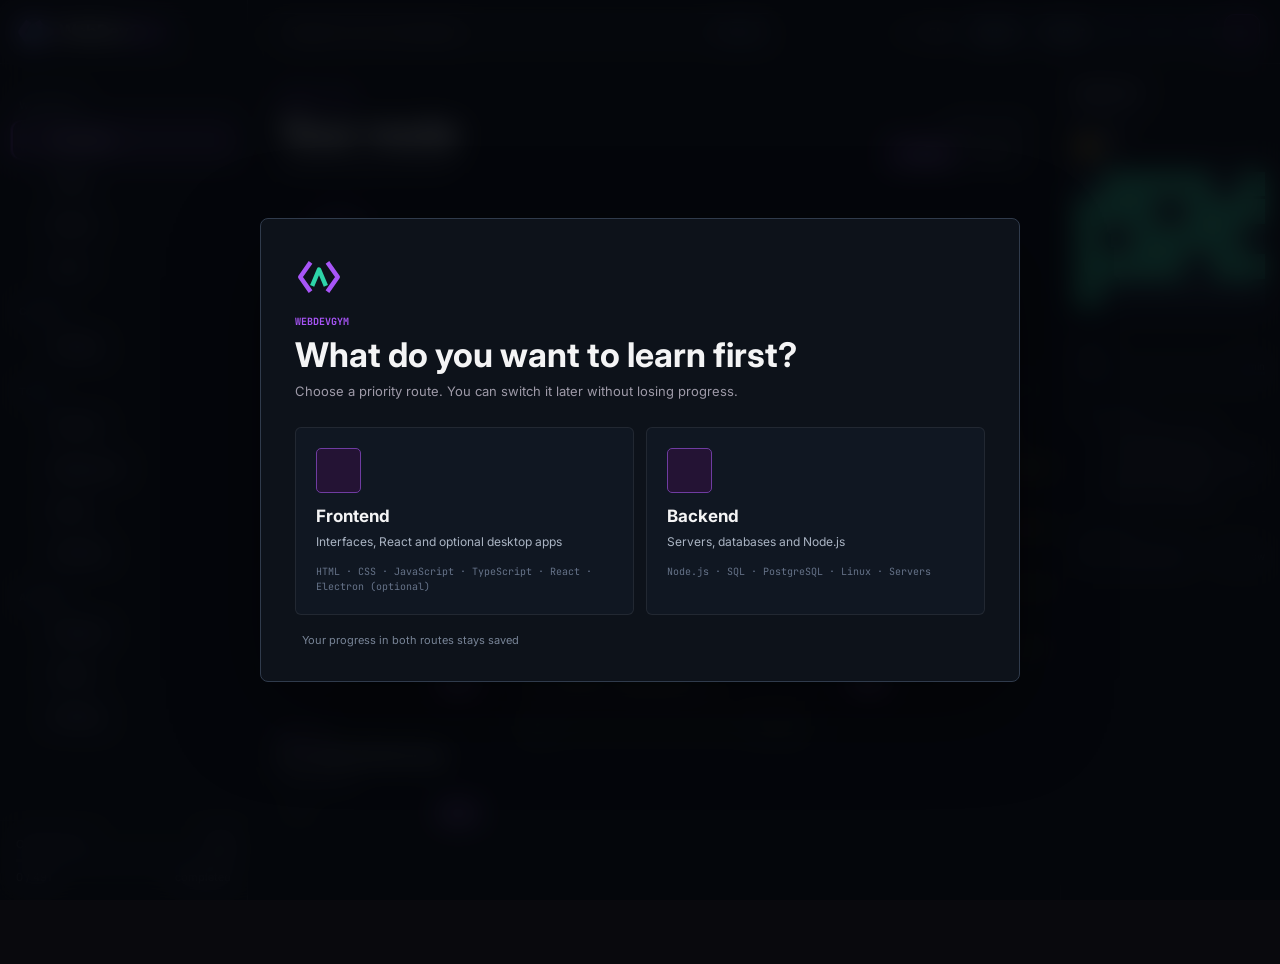
==== commit 71c9f424: "Enable AI image downloads" ====
--- a/index.html
+++ b/index.html
@@ -44,7 +44,7 @@
   <link rel="stylesheet" href="css/webdevgym-routes-v2.css">
   <link rel="stylesheet" href="css/webdevgym-nexus.css">
 <link rel="stylesheet" href="css/webdevgym-mobile.css">
-<link rel="stylesheet" href="css/webdevgym-ai-settings.css">
+<link rel="stylesheet" href="css/webdevgym-ai-settings.css?v=20261016-1">
 <link rel="stylesheet" href="css/webdevgym-settings-v2.css?v=20260913-3">
 <link rel="stylesheet" href="css/webdevgym-splash.css">
 <link rel="stylesheet" href="css/webdevgym-github-token-vault.css">
@@ -2775,7 +2775,7 @@
 <script src="data/curriculum-corrections-2026.js?v=20260811-1"></script>
 <script src="data/curriculum-order-2026.js?v=20260810-1"></script>
 <script src="js/webdevgym-curriculum-renderer.js"></script>
-<script src="js/webdevgym-core-en.js?v=20260913-5"></script>
+<script src="js/webdevgym-core-en.js?v=20261016-1"></script>
 <script src="js/modern-ui-bootstrap.js"></script>
 <script src="js/modern-ui.js?v=20260913-3"></script>
 <script src="js/modern-ui-v2.js"></script>
@@ -2789,7 +2789,7 @@
 <script src="js/webdevgym-today.js"></script>
 <script src="js/webdevgym-today-v2.js?v=20260913-5"></script>
 <script src="js/webdevgym-learning.js?v=20260913-7"></script>
-<script src="js/webdevgym-growth.js?v=20260914-7"></script>
+<script src="js/webdevgym-growth.js?v=20260914-8"></script>
 <script src="js/webdevgym-api-lab.js?v=20260813-1"></script>
 <script src="js/webdevgym-lab.js?v=20260813-1"></script>
 <script src="js/webdevgym-trainers-v2.js?v=20260813-1"></script>
--- a/css/modern-ui-v3.css
+++ b/css/modern-ui-v3.css
@@ -1,128 +1,128 @@
-.wdg-library-panel {
-  position: fixed;
-  z-index: 4100;
-  top: 70px;
-  left: calc(var(--wdg-sidebar) + 14px);
-  width: min(760px, calc(100vw - var(--wdg-sidebar) - 32px));
-  max-height: calc(100vh - 90px);
-  display: none;
-  overflow: hidden;
-  border: 1px solid #344154;
-  border-radius: 8px;
-  background: #0d141e;
-  box-shadow: 0 26px 70px rgba(0, 0, 0, .48);
-}
-
-.wdg-library-panel.open { display: grid; grid-template-rows: auto auto minmax(0, 1fr); }
-
-.wdg-library-head {
-  min-height: 54px;
-  display: flex;
-  align-items: center;
-  justify-content: space-between;
-  gap: 12px;
-  padding: 0 16px;
-  border-bottom: 1px solid var(--wdg-line);
-}
-.wdg-library-head h2 { margin: 0; color: #f3f5f8; font-size: 16px; }
-.wdg-library-head button { border: 0; background: transparent; color: #98a4b4; cursor: pointer; }
-
-.wdg-library-switch {
-  display: grid;
-  grid-template-columns: repeat(2, minmax(0, 1fr));
-  gap: 6px;
-  margin: 12px 14px 0;
-  padding: 4px;
-  border: 1px solid var(--wdg-line);
-  border-radius: 7px;
-  background: #080e15;
-}
-
-.wdg-library-switch button {
-  min-height: 36px;
-  display: inline-flex;
-  align-items: center;
-  justify-content: center;
-  gap: 8px;
-  border: 1px solid transparent;
-  border-radius: 5px;
-  background: transparent;
-  color: #8996a8;
-  font: 700 11px Inter, sans-serif;
-  cursor: pointer;
-}
-
-.wdg-library-switch button:hover {
-  color: #e7ecf4;
-  background: #111a25;
-}
-
-.wdg-library-switch button.active {
-  border-color: #7543a6;
-  background: #2c173d;
-  color: #f2ddff;
-}
-
-.wdg-library-switch iconify-icon { color: #c084fc; }
-
-.wdg-library-search {
-  width: calc(100% - 28px);
-  height: 38px;
-  margin: 13px 14px 7px;
-  padding: 0 12px;
-  border: 1px solid var(--wdg-line);
-  border-radius: 6px;
-  outline: none;
-  background: #080e15;
-  color: #edf1f6;
-  font: 500 12px Inter, sans-serif;
-}
-.wdg-library-search:focus { border-color: #8b5cf6; box-shadow: 0 0 0 3px rgba(139,92,246,.12); }
-
-.wdg-library-grid {
-  display: grid;
-  grid-template-columns: repeat(3, minmax(0, 1fr));
-  gap: 7px;
-  overflow-y: auto;
-  padding: 9px 14px 16px;
-  scrollbar-width: thin;
-}
-
-.wdg-library-item {
-  min-height: 44px;
-  display: flex;
-  align-items: center;
-  gap: 9px;
-  padding: 8px 10px;
-  border: 1px solid var(--wdg-line);
-  border-radius: 6px;
-  background: #111a25;
-  color: #c8d1dd;
-  font: 600 11px/1.25 Inter, sans-serif;
-  text-align: left;
-  cursor: pointer;
-}
-.wdg-library-item:hover { border-color: #76529d; background: #171f2c; color: #fff; }
-.wdg-library-item iconify-icon { flex: 0 0 auto; color: #c084fc; }
-
-.wdg-library-backdrop {
-  position: fixed;
-  z-index: 4050;
-  inset: 0;
-  display: none;
-  background: rgba(3, 7, 12, .58);
-  backdrop-filter: blur(2px);
-}
-.wdg-library-backdrop.open { display: block; }
-
-@media (max-width: 720px) {
-  .wdg-side-nav { grid-template-columns: repeat(6, minmax(0, 1fr)); }
-  .wdg-library-panel {
-    top: 58px;
-    left: 8px;
-    width: calc(100vw - 16px);
-    max-height: calc(100vh - 126px);
-  }
-  .wdg-library-grid { grid-template-columns: repeat(2, minmax(0, 1fr)); }
-}
-
+.wdg-library-panel {
+  position: fixed;
+  z-index: 4100;
+  top: 70px;
+  left: calc(var(--wdg-sidebar) + 14px);
+  width: min(760px, calc(100vw - var(--wdg-sidebar) - 32px));
+  max-height: calc(100vh - 90px);
+  display: none;
+  overflow: hidden;
+  border: 1px solid #344154;
+  border-radius: 8px;
+  background: #0d141e;
+  box-shadow: 0 26px 70px rgba(0, 0, 0, .48);
+}
+
+.wdg-library-panel.open { display: grid; grid-template-rows: auto auto minmax(0, 1fr); }
+
+.wdg-library-head {
+  min-height: 54px;
+  display: flex;
+  align-items: center;
+  justify-content: space-between;
+  gap: 12px;
+  padding: 0 16px;
+  border-bottom: 1px solid var(--wdg-line);
+}
+.wdg-library-head h2 { margin: 0; color: #f3f5f8; font-size: 16px; }
+.wdg-library-head button { border: 0; background: transparent; color: #98a4b4; cursor: pointer; }
+
+.wdg-library-switch {
+  display: grid;
+  grid-template-columns: repeat(2, minmax(0, 1fr));
+  gap: 6px;
+  margin: 12px 14px 0;
+  padding: 4px;
+  border: 1px solid var(--wdg-line);
+  border-radius: 7px;
+  background: #080e15;
+}
+
+.wdg-library-switch button {
+  min-height: 36px;
+  display: inline-flex;
+  align-items: center;
+  justify-content: center;
+  gap: 8px;
+  border: 1px solid transparent;
+  border-radius: 5px;
+  background: transparent;
+  color: #8996a8;
+  font: 700 11px Inter, sans-serif;
+  cursor: pointer;
+}
+
+.wdg-library-switch button:hover {
+  color: #e7ecf4;
+  background: #111a25;
+}
+
+.wdg-library-switch button.active {
+  border-color: #7543a6;
+  background: #2c173d;
+  color: #f2ddff;
+}
+
+.wdg-library-switch iconify-icon { color: #c084fc; }
+
+.wdg-library-search {
+  width: calc(100% - 28px);
+  height: 38px;
+  margin: 13px 14px 7px;
+  padding: 0 12px;
+  border: 1px solid var(--wdg-line);
+  border-radius: 6px;
+  outline: none;
+  background: #080e15;
+  color: #edf1f6;
+  font: 500 12px Inter, sans-serif;
+}
+.wdg-library-search:focus { border-color: #8b5cf6; box-shadow: 0 0 0 3px rgba(139,92,246,.12); }
+
+.wdg-library-grid {
+  display: grid;
+  grid-template-columns: repeat(3, minmax(0, 1fr));
+  gap: 7px;
+  overflow-y: auto;
+  padding: 9px 14px 16px;
+  scrollbar-width: thin;
+}
+
+.wdg-library-item {
+  min-height: 44px;
+  display: flex;
+  align-items: center;
+  gap: 9px;
+  padding: 8px 10px;
+  border: 1px solid var(--wdg-line);
+  border-radius: 6px;
+  background: #111a25;
+  color: #c8d1dd;
+  font: 600 11px/1.25 Inter, sans-serif;
+  text-align: left;
+  cursor: pointer;
+}
+.wdg-library-item:hover { border-color: #76529d; background: #171f2c; color: #fff; }
+.wdg-library-item iconify-icon { flex: 0 0 auto; color: #c084fc; }
+
+.wdg-library-backdrop {
+  position: fixed;
+  z-index: 4050;
+  inset: 0;
+  display: none;
+  background: rgba(3, 7, 12, .58);
+  backdrop-filter: blur(2px);
+}
+.wdg-library-backdrop.open { display: block; }
+
+@media (max-width: 720px) {
+  .wdg-side-nav { grid-template-columns: repeat(6, minmax(0, 1fr)); }
+  .wdg-library-panel {
+    top: 58px;
+    left: 8px;
+    width: calc(100vw - 16px);
+    max-height: calc(100vh - 126px);
+  }
+  .wdg-library-grid { grid-template-columns: repeat(2, minmax(0, 1fr)); }
+}
+
--- a/css/webdevgym-base-en.css
+++ b/css/webdevgym-base-en.css
@@ -1,4036 +1,4036 @@
-  /* ===== АКЦЕНТНЫЕ ЦВЕТА (настраиваются конструктором) ===== */
-  :root {
-    --accent: #6366f1;
-    --accent-dark: #4f46e5;
-    --accent-light: #818cf8;
-    --accent-pale: #c4b5fd;
-    --accent-2: #8b5cf6;
-    --accent-2-alt: #a855f7;
-    --accent-bg-dark: #1e1a36;
-    --accent-bg-dark-alt: #252b3b;
-    --accent-soft: rgba(99, 102, 241, 0.18);
-    --accent-grad: linear-gradient(135deg, #6366f1, #8b5cf6);
-    --accent-alpha-00: rgba(99,102,241,0);
-    --accent-alpha-07: rgba(99,102,241,.07);
-    --accent-alpha-08: rgba(99,102,241,.08);
-    --accent-alpha-10: rgba(99,102,241,.10);
-    --accent-alpha-12: rgba(99,102,241,.12);
-    --accent-alpha-15: rgba(99,102,241,.15);
-    --accent-alpha-18: rgba(99,102,241,.18);
-    --accent-alpha-20: rgba(99,102,241,.20);
-    --accent-alpha-25: rgba(99,102,241,.25);
-    --accent-alpha-30: rgba(99,102,241,.30);
-    --accent-alpha-35: rgba(99,102,241,.35);
-    --accent-alpha-40: rgba(99,102,241,.40);
-    --accent-alpha-45: rgba(99,102,241,.45);
-    --accent-alpha-60: rgba(99,102,241,.60);
-  }
-  * { box-sizing: border-box; margin: 0; padding: 0; }
-  :root { --card: #fff; --text: #1a1a2e; --muted: #9ca3af; --border: #e5e7eb; --bg: #f8f9fb; }
-  body { font-family: 'Segoe UI', system-ui, sans-serif; background: #f8f9fb; color: #1a1a2e; transition: background .25s, color .25s; }
-
-  /* ===== DARK MODE ===== */
-  body.dark { background: #0f1117; color: #e2e8f0; --card: #1a1f2e; --text: #e2e8f0; --muted: #64748b; --border: #2d3348; --bg: #0f1117; }
-  body.dark .block { background: #1a1f2e; border-color: #2d3348; box-shadow: 0 1px 4px rgba(0,0,0,.3); }
-  body.dark .block:hover { box-shadow: 0 2px 14px rgba(0,0,0,.4); }
-  body.dark .block-title { color: #e2e8f0; border-bottom-color: #2d3348; }
-  body.dark .block-title:hover { color: var(--accent-light); }
-  body.dark .tab { background: #1a1f2e; border-color: #2d3348; color: #94a3b8; }
-  body.dark .tab:hover:not(.active) { background: var(--accent-bg-dark-alt); color: #e2e8f0; border-color: #3d4461; }
-  body.dark .tab.active { background: var(--accent); color: #fff; border-color: var(--accent); }
-  body.dark .code { background: #070c16; border-color: #1e293b; }
-  body.dark .explain { background: #1a1f2e; border-color: #2d3348; color: #cbd5e1; }
-  body.dark .explain strong { color: #e2e8f0; }
-  body.dark .explain code { background: #2d1b69; color: var(--accent-pale); }
-  body.dark .tip { background: #1a1f2e; color: #94a3b8; }
-  body.dark .item { color: #94a3b8; }
-  body.dark .item:hover { background: #1e2536; }
-  body.dark .try-btn { background: #1a1f2e; border-color: #2d3348; color: var(--accent-light); }
-  body.dark .try-btn:hover { background: var(--accent); color: #fff; border-color: var(--accent); }
-  body.dark .progress-bar { background: #1e2536; }
-  body.dark .guide-card { background: #1a1f2e; border-color: #2d3348; }
-  body.dark .guide-card .g-title { color: #e2e8f0; }
-  body.dark .guide-card .g-desc { color: #64748b; }
-  body.dark .guide-modal { background: #1a1f2e; }
-  body.dark .modal-title { color: #e2e8f0; }
-  body.dark .modal-close { background: var(--accent-bg-dark-alt); color: #94a3b8; }
-  body.dark .modal-close:hover { background: #2d3348; color: #e2e8f0; }
-  body.dark .guide-step-title { color: #e2e8f0; }
-  body.dark .guide-lang-btn { background: #1a1f2e; border-color: #2d3348; color: #94a3b8; }
-  body.dark .guide-lang-btn:hover:not(.active) { background: var(--accent-bg-dark-alt); }
-  body.dark .shortcut-item { background: var(--accent-bg-dark); border-color: #2d2560; }
-  body.dark .shortcut-item .s-key { background: #252040; border-color: #4c3a9e; color: #a78bfa; }
-  body.dark .figma-block { background: #1a1f2e; border-color: #2d1b69; border-left-color: #7c3aed; }
-  body.dark .figma-step { background: var(--accent-bg-dark); border-color: #2d1b69; }
-  body.dark .figma-layer { background: linear-gradient(135deg, var(--accent-bg-dark), #1a1533); border-color: #2d1b69; }
-  body.dark .inspect-card { background: var(--accent-bg-dark); border-color: #2d1b69; }
-  body.dark .inspect-card .ic-val { color: var(--accent-pale); }
-  body.dark .skel-row { background: linear-gradient(90deg, #1e2536 25%, #2d3348 50%, #1e2536 75%); background-size: 200% 100%; }
-  body.dark .demo-scroll-box { border-color: #2d3348; }
-  body.dark .scroll-item { background: #1a1f2e; border-color: #2d3348; color: #cbd5e1; }
-
-  /* ===== VS CODE AUTOCOMPLETE DROPDOWN ===== */
-  .pg-autocomplete {
-    position: fixed;
-    background: #1e2536;
-    border: 1.5px solid #3d4461;
-    border-radius: 8px;
-    box-shadow: 0 8px 28px rgba(0,0,0,.55);
-    z-index: 9999;
-    min-width: 220px;
-    max-height: 220px;
-    overflow-y: auto;
-    display: none;
-    scrollbar-width: thin;
-    scrollbar-color: #3d4461 transparent;
-  }
-  .pg-autocomplete::-webkit-scrollbar { width: 4px; }
-  .pg-autocomplete::-webkit-scrollbar-thumb { background: #3d4461; border-radius: 4px; }
-  .pg-ac-item {
-    padding: 5px 12px;
-    font-family: 'Consolas', 'Fira Code', monospace;
-    font-size: 12px;
-    display: flex;
-    align-items: center;
-    gap: 10px;
-    cursor: pointer;
-    color: #e2e8f0;
-    border-bottom: 1px solid rgba(255,255,255,.04);
-  }
-  .pg-ac-item:last-child { border-bottom: none; }
-  .pg-ac-item:hover, .pg-ac-item.ac-selected {
-    background: var(--accent-dark);
-    color: #fff;
-  }
-  .pg-ac-icon {
-    font-size: 10px;
-    background: var(--accent-alpha-30);
-    color: var(--accent-light);
-    border-radius: 3px;
-    padding: 1px 5px;
-    font-weight: 700;
-    flex-shrink: 0;
-    letter-spacing: .3px;
-  }
-  .pg-ac-item:hover .pg-ac-icon, .pg-ac-item.ac-selected .pg-ac-icon {
-    background: rgba(255,255,255,.15);
-    color: var(--accent-pale);
-  }
-  .pg-ac-key {
-    color: #93c5fd;
-    font-weight: 700;
-    flex-shrink: 0;
-  }
-  .pg-ac-item:hover .pg-ac-key, .pg-ac-item.ac-selected .pg-ac-key { color: #fff; }
-  .pg-ac-preview {
-    color: #64748b;
-    font-size: 11px;
-    overflow: hidden;
-    text-overflow: ellipsis;
-    white-space: nowrap;
-    flex: 1;
-  }
-  .pg-ac-item:hover .pg-ac-preview, .pg-ac-item.ac-selected .pg-ac-preview { color: var(--accent-pale); }
-  .pg-ac-hint {
-    padding: 4px 12px;
-    font-size: 10px;
-    color: #4b5563;
-    border-top: 1px solid #2d3348;
-    letter-spacing: .2px;
-  }
-  body.dark #sec-php .block { border-left-color: #7c3aed; background: #1a1f2e; }
-  body.dark #sec-cpp .block { border-left-color: #0e7490; background: #1a1f2e; }
-  body.dark .lang-section-hero { opacity: .92; }
-  body.dark .search-box { background: #1a1f2e; border-color: #2d3348; color: #e2e8f0; }
-  body.dark .search-box::placeholder { color: #4b5563; }
-  body.dark .search-box:focus { border-color: var(--accent); }
-  body.dark .search-no-results { color: #64748b; }
-  body.dark .tab-badge { background: rgba(255,255,255,.15); color: #e2e8f0; }
-  body.dark .tab.active .tab-badge { background: rgba(255,255,255,.25); }
-  body.dark .top-bar { background: #0f1117; border-bottom-color: #1e2536; }
-
-  /* ===== TOP BAR ===== */
-  .top-bar {
-    position: sticky; top: 0; z-index: 100;
-    background: #f8f9fb;
-    border-bottom: 1px solid #e5e7eb;
-    padding: 10px 1rem;
-    display: flex; align-items: center; gap: 10px;
-    flex-wrap: wrap;
-    transition: background .25s, border-color .25s;
-    margin-bottom: 1rem;
-  }
-  .search-box {
-    flex: 1; min-width: 180px; max-width: 360px;
-    padding: 8px 14px;
-    border: 1.5px solid #e5e7eb;
-    border-radius: 8px;
-    font-size: 14px;
-    font-family: inherit;
-    background: #fff;
-    color: #1a1a2e;
-    outline: none;
-    transition: border-color .2s, background .25s, color .25s;
-  }
-  .search-box:focus { border-color: var(--accent); }
-  .top-btn {
-    padding: 7px 13px;
-    border-radius: 8px;
-    border: 1.5px solid #e5e7eb;
-    background: #fff;
-    font-size: 13px;
-    font-weight: 500;
-    cursor: pointer;
-    font-family: inherit;
-    transition: all .2s;
-    color: #374151;
-    white-space: nowrap;
-  }
-  .top-btn:hover { background: #f3f4f6; border-color: #d1d5db; }
-  body.dark .top-btn { background: #1a1f2e; border-color: #2d3348; color: #94a3b8; }
-  body.dark .top-btn:hover { background: var(--accent-bg-dark-alt); }
-
-  /* ===== TAB BADGES ===== */
-  .tab-badge {
-    display: inline-block;
-    background: rgba(0,0,0,.07);
-    color: #6b7280;
-    font-size: 10px;
-    font-weight: 600;
-    padding: 1px 6px;
-    border-radius: 99px;
-    margin-left: 2px;
-    vertical-align: middle;
-  }
-  .tab.active .tab-badge { background: rgba(255,255,255,.22); color: #fff; }
-
-  /* ===== SEARCH HIGHLIGHT ===== */
-  .block.search-hidden { display: none; }
-  mark.sh { background: #fef08a; color: #1a1a2e; border-radius: 2px; padding: 0 1px; }
-  body.dark mark.sh { background: #713f12; color: #fef3c7; }
-  .search-no-results { text-align: center; padding: 3rem 1rem; color: #9ca3af; font-size: 15px; }
-
-  /* ===== COPY BUTTON ===== */
-  .code-wrap { position: relative; }
-  .copy-btn {
-    position: absolute;
-    top: 8px; right: 8px;
-    background: rgba(255,255,255,.08);
-    border: 1px solid rgba(255,255,255,.15);
-    color: #94a3b8;
-    font-size: 11px;
-    font-weight: 600;
-    padding: 4px 10px;
-    border-radius: 6px;
-    cursor: pointer;
-    font-family: inherit;
-    transition: all .15s;
-    letter-spacing: .3px;
-    z-index: 2;
-    white-space: nowrap;
-  }
-  .copy-btn:hover { background: rgba(255,255,255,.18); color: #e2e8f0; border-color: rgba(255,255,255,.3); }
-  .copy-btn.copied { background: rgba(134,239,172,.15); color: #86efac; border-color: rgba(134,239,172,.35); }
-
-  /* ===== PLAYGROUND ===== */
-  .playground-tab.active {
-    background: linear-gradient(135deg, #0f172a, #1e1b4b) !important;
-    border-color: var(--accent) !important;
-    box-shadow: 0 2px 14px var(--accent-alpha-35) !important;
-  }
-  .pg-tpl-btn {
-    padding: 5px 12px;
-    border: 1.5px solid #e5e7eb;
-    border-radius: 8px;
-    background: #fff;
-    font-size: 12px;
-    font-weight: 600;
-    cursor: pointer;
-    font-family: inherit;
-    color: #374151;
-    transition: all .15s;
-  }
-  .pg-tpl-btn:hover { background: var(--accent); color: #fff; border-color: var(--accent); }
-  body.dark .pg-tpl-btn { background: #1a1f2e; border-color: #2d3348; color: #94a3b8; }
-  body.dark .pg-tpl-btn:hover { background: var(--accent); color: #fff; border-color: var(--accent); }
-
-  .pg-layout {
-    display: flex;
-    gap: 14px;
-    height: 480px;
-  }
-  @media (max-width: 700px) {
-    .pg-layout { flex-direction: column; height: auto; }
-    .pg-preview-col { height: 300px; }
-  }
-  .pg-editor-col {
-    flex: 1;
-    display: flex;
-    flex-direction: column;
-    min-width: 0;
-    border: 1.5px solid #e5e7eb;
-    border-radius: 12px;
-    overflow: hidden;
-  }
-  body.dark .pg-editor-col { border-color: #2d3348; }
-
-  .pg-tabs {
-    display: flex;
-    align-items: center;
-    gap: 2px;
-    background: #f9fafb;
-    border-bottom: 1.5px solid #e5e7eb;
-    padding: 6px 8px;
-  }
-  body.dark .pg-tabs { background: #0f1117; border-bottom-color: #1e2536; }
-  .pg-tab {
-    padding: 5px 14px;
-    border-radius: 6px;
-    border: none;
-    background: transparent;
-    font-size: 13px;
-    font-weight: 600;
-    cursor: pointer;
-    font-family: inherit;
-    color: #6b7280;
-    transition: all .15s;
-  }
-  .pg-tab.active { background: var(--accent); color: #fff; }
-  .pg-tab:hover:not(.active) { background: #e5e7eb; color: #374151; }
-  body.dark .pg-tab:hover:not(.active) { background: #1e2536; color: #e2e8f0; }
-  .pg-run-btn {
-    margin-left: auto;
-    padding: 5px 14px;
-    border-radius: 6px;
-    border: none;
-    background: #22c55e;
-    color: #fff;
-    font-size: 12px;
-    font-weight: 700;
-    cursor: pointer;
-    font-family: inherit;
-    transition: all .15s;
-    letter-spacing: .2px;
-  }
-  .pg-run-btn:hover { background: #16a34a; }
-  /* Mobile toolbar hidden on desktop */
-  .pg-mobile-bar { display: none; }
-  .pg-textarea {
-    flex: 1;
-    width: 100%;
-    border: none;
-    outline: none;
-    resize: none;
-    font-family: 'Consolas', 'Fira Code', monospace;
-    font-size: 13px;
-    line-height: 1.7;
-    padding: 14px 16px;
-    background: #0f172a;
-    color: #e2e8f0;
-    tab-size: 2;
-  }
-  .pg-preview-col {
-    flex: 1;
-    display: flex;
-    flex-direction: column;
-    min-width: 0;
-    border: 1.5px solid #e5e7eb;
-    border-radius: 12px;
-    overflow: hidden;
-  }
-  body.dark .pg-preview-col { border-color: #2d3348; }
-  .pg-preview-header {
-    display: flex;
-    align-items: center;
-    justify-content: space-between;
-    padding: 8px 12px;
-    background: #f9fafb;
-    border-bottom: 1.5px solid #e5e7eb;
-  }
-  body.dark .pg-preview-header { background: #0f1117; border-bottom-color: #1e2536; }
-  .pg-icon-btn {
-    background: none;
-    border: none;
-    cursor: pointer;
-    font-size: 16px;
-    color: #6b7280;
-    padding: 2px 6px;
-    border-radius: 4px;
-    transition: background .15s;
-  }
-  .pg-icon-btn:hover { background: #e5e7eb; }
-  .pg-iframe {
-    flex: 1;
-    width: 100%;
-    border: none;
-    background: #fff;
-  }
-
-  /* ===== POMODORO TIMER ===== */
-  .pomo-btn {
-    position: fixed;
-    bottom: 24px;
-    left: 24px;
-    width: 52px;
-    height: 52px;
-    border-radius: 50%;
-    background: #fff;
-    border: 2px solid #e5e7eb;
-    cursor: pointer;
-    font-size: 22px;
-    display: flex;
-    align-items: center;
-    justify-content: center;
-    box-shadow: 0 4px 14px rgba(0,0,0,.1);
-    z-index: 150;
-    transition: all .2s;
-  }
-  .pomo-btn:hover { transform: scale(1.08); box-shadow: 0 6px 20px rgba(0,0,0,.15); }
-  body.dark .pomo-btn { background: #1a1f2e; border-color: #2d3348; }
-
-  .pomo-widget {
-    position: fixed;
-    bottom: 88px;
-    left: 24px;
-    width: 240px;
-    background: #fff;
-    border: 1.5px solid #e5e7eb;
-    border-radius: 16px;
-    padding: 16px;
-    box-shadow: 0 8px 30px rgba(0,0,0,.12);
-    z-index: 149;
-    display: none;
-    animation: fadeIn .2s ease;
-  }
-  .pomo-widget.open { display: block; }
-  body.dark .pomo-widget { background: #1a1f2e; border-color: #2d3348; }
-
-  .pomo-title { font-size: 13px; font-weight: 700; color: #374151; margin-bottom: 12px; display: flex; align-items: center; gap: 6px; }
-  body.dark .pomo-title { color: #e2e8f0; }
-  .pomo-ring-wrap { display: flex; justify-content: center; margin-bottom: 12px; }
-  .pomo-ring { position: relative; width: 90px; height: 90px; }
-  .pomo-ring svg { transform: rotate(-90deg); }
-  .pomo-ring-bg { fill: none; stroke: #e5e7eb; stroke-width: 6; }
-  body.dark .pomo-ring-bg { stroke: #2d3348; }
-  .pomo-ring-fill { fill: none; stroke: var(--accent); stroke-width: 6; stroke-linecap: round; transition: stroke-dashoffset .9s linear; }
-  .pomo-ring.break .pomo-ring-fill { stroke: #22c55e; }
-  .pomo-time { position: absolute; inset: 0; display: flex; flex-direction: column; align-items: center; justify-content: center; }
-  .pomo-countdown { font-size: 20px; font-weight: 700; color: #111827; font-variant-numeric: tabular-nums; }
-  body.dark .pomo-countdown { color: #e2e8f0; }
-  .pomo-mode { font-size: 10px; color: #6b7280; font-weight: 600; text-transform: uppercase; letter-spacing: .4px; margin-top: 2px; }
-  .pomo-controls { display: flex; gap: 6px; }
-  .pomo-ctrl { flex: 1; padding: 7px; border-radius: 8px; border: 1.5px solid #e5e7eb; background: #fff; font-size: 12px; font-weight: 600; cursor: pointer; font-family: inherit; color: #374151; transition: all .15s; }
-  .pomo-ctrl:hover { background: #f3f4f6; }
-  .pomo-ctrl.primary { background: var(--accent); color: #fff; border-color: var(--accent); }
-  .pomo-ctrl.primary:hover { background: var(--accent-dark); }
-  body.dark .pomo-ctrl { background: var(--accent-bg-dark-alt); border-color: #2d3348; color: #94a3b8; }
-  body.dark .pomo-ctrl.primary { background: var(--accent); color: #fff; }
-  .pomo-sessions { font-size: 11px; color: #9ca3af; text-align: center; margin-top: 10px; }
-
-  /* ===== TypeScript TAB ===== */
-  .ts-tab.active {
-    background: linear-gradient(135deg, #1e3a5f, #2563eb) !important;
-    border-color: #3178c6 !important;
-    box-shadow: 0 2px 14px rgba(49,120,198,.35) !important;
-  }
-
-  /* ===== React TAB ===== */
-  .react-tab.active {
-    background: linear-gradient(135deg, #0c4a6e, #0891b2) !important;
-    border-color: #61dafb !important;
-    box-shadow: 0 2px 14px rgba(97,218,251,.35) !important;
-  }
-
-  /* ===== GIT TAB ===== */
-  .git-tab.active {
-    background: linear-gradient(135deg, #166534, #16a34a) !important;
-    border-color: #16a34a !important;
-    box-shadow: 0 2px 14px rgba(22,163,74,.35) !important;
-  }
-  #sec-git .block { border-left: 3px solid #16a34a; }
-  #sec-git .block-title { color: #15803d; }
-  #sec-git .tip { border-left-color: #16a34a; }
-  body.dark #sec-git .block { border-left-color: #16a34a; background: #1a1f2e; }
-  body.dark #sec-git .block-title { color: #4ade80; }
-  #sec-git .block:hover { box-shadow: 0 2px 14px rgba(22,163,74,.12), -1px 0 0 #16a34a; }
-
-  /* ===== CHEATSHEETS TAB ===== */
-  .cs-tab.active {
-    background: linear-gradient(135deg, #0f766e, #0d9488) !important;
-    border-color: #0d9488 !important;
-    box-shadow: 0 2px 14px rgba(13,148,136,.35) !important;
-  }
-  .cs-subtabs { display: flex; gap: 8px; flex-wrap: wrap; margin-bottom: 1.25rem; }
-  .cs-subtab {
-    padding: 7px 16px; border-radius: 8px; border: 1.5px solid #e5e7eb;
-    background: #fff; color: #6b7280; font-size: 13px; font-weight: 600;
-    cursor: pointer; font-family: inherit; transition: all .15s;
-  }
-  .cs-subtab.active { background: #0d9488; color: #fff; border-color: #0d9488; }
-  .cs-subtab:hover:not(.active) { background: #f3f4f6; color: #374151; }
-  body.dark .cs-subtab { background: #1a1f2e; border-color: #2d3348; color: #94a3b8; }
-  body.dark .cs-subtab.active { background: #0d9488; color: #fff; border-color: #0d9488; }
-  body.dark .cs-subtab:hover:not(.active) { background: var(--accent-bg-dark-alt); }
-
-  .cs-panel { display: none; }
-  .cs-panel.active { display: block; }
-
-  .cs-grid { display: grid; grid-template-columns: repeat(auto-fill, minmax(240px, 1fr)); gap: 10px; margin-bottom: 1.5rem; }
-  .cs-card {
-    background: #fff; border: 1.5px solid #e5e7eb; border-radius: 10px;
-    padding: 13px 15px; transition: box-shadow .15s;
-  }
-  .cs-card:hover { box-shadow: 0 2px 12px rgba(0,0,0,.08); }
-  body.dark .cs-card { background: #1a1f2e; border-color: #2d3348; }
-  .cs-prop {
-    font-family: 'Consolas', 'Fira Code', monospace; font-size: 13px;
-    font-weight: 700; color: #0d9488; margin-bottom: 5px;
-  }
-  .cs-syntax {
-    font-family: 'Consolas', 'Fira Code', monospace; font-size: 11.5px;
-    background: #f0fdfa; color: #134e4a; padding: 3px 8px; border-radius: 5px;
-    display: inline-block; margin-bottom: 6px;
-  }
-  body.dark .cs-syntax { background: #0d2626; color: #5eead4; }
-  .cs-desc { font-size: 12px; color: #6b7280; line-height: 1.5; }
-  body.dark .cs-desc { color: #64748b; }
-  .cs-section-title {
-    font-size: 13px; font-weight: 700; color: #374151; margin: 1rem 0 .5rem;
-    text-transform: uppercase; letter-spacing: .5px;
-  }
-  body.dark .cs-section-title { color: #94a3b8; }
-
-  /* git card green accent */
-  #cs-git .cs-prop { color: #16a34a; }
-  #cs-git .cs-syntax { background: #f0fdf4; color: #14532d; }
-  body.dark #cs-git .cs-syntax { background: #052e16; color: #86efac; }
-
-  /* js array purple */
-  #cs-jsarray .cs-prop, #cs-jsstring .cs-prop { color: #7c3aed; }
-  #cs-jsarray .cs-syntax, #cs-jsstring .cs-syntax { background: #faf5ff; color: #4c1d95; }
-  body.dark #cs-jsarray .cs-syntax, body.dark #cs-jsstring .cs-syntax { background: var(--accent-bg-dark); color: var(--accent-pale); }
-
-  /* html pink */
-  #cs-html .cs-prop { color: #ea580c; }
-  #cs-html .cs-syntax { background: #fff7ed; color: #7c2d12; }
-  body.dark #cs-html .cs-syntax { background: #2c1004; color: #fdba74; }
-
-  /* ===== BOOKMARK BUTTON ===== */
-  .bm-btn {
-    display:inline-flex;align-items:center;gap:4px;
-    font-size:12px;font-weight:600;color:#d1d5db;
-    background:none;border:none;cursor:pointer;padding:3px 6px;border-radius:6px;
-    font-family:inherit;transition:all .15s;margin-left:6px;flex-shrink:0;
-  }
-  .bm-btn:hover { color:#f59e0b;background:rgba(245,158,11,.1); }
-  .bm-btn.active { color:#f59e0b; }
-  body.dark .bm-btn { color:#4b5563; }
-  body.dark .bm-btn:hover,.bm-btn.active { color:#f59e0b; }
-  .bm-filter-active .block:not(.bookmarked) { display:none; }
-  .bm-empty { text-align:center;padding:3rem 1rem;color:#9ca3af;font-size:15px;display:none; }
-
-  /* ===== PROGRESS DASHBOARD ===== */
-  .prog-dash { display:grid;grid-template-columns:repeat(auto-fill,minmax(140px,1fr));gap:8px;margin-bottom:1.5rem; }
-  .prog-dash-card {
-    background:#fff;border:1.5px solid #e5e7eb;border-radius:12px;padding:12px 14px;
-    text-align:center;transition:box-shadow .15s;
-  }
-  .prog-dash-card:hover { box-shadow:0 2px 10px rgba(0,0,0,.07); }
-  body.dark .prog-dash-card { background:#1a1f2e;border-color:#2d3348; }
-  .pdc-icon { font-size:20px;margin-bottom:4px; }
-  .pdc-name { font-size:11px;color:#9ca3af;font-weight:600;text-transform:uppercase;letter-spacing:.4px;margin-bottom:6px; }
-  .pdc-bar { height:5px;background:#e5e7eb;border-radius:99px;overflow:hidden;margin-bottom:5px; }
-  body.dark .pdc-bar { background:#1e2536; }
-  .pdc-fill { height:100%;border-radius:99px;transition:width .5s ease; }
-  .pdc-pct { font-size:12px;font-weight:700;color:#374151; }
-  body.dark .pdc-pct { color:#e2e8f0; }
-
-  /* ===== TIME BADGE ===== */
-  .time-badge { font-size:11px;color:#9ca3af;background:#f3f4f6;border-radius:6px;padding:1px 7px;font-weight:500;flex-shrink:0;margin-left:auto; }
-  body.dark .time-badge { background:#1e2536;color:#64748b; }
-
-  /* ===== INTERACTIVE TOOLS ===== */
-  .tool-block {
-    background:#fff;border:1px solid #e5e7eb;border-radius:14px;
-    padding:1.5rem;margin-bottom:1.25rem;box-shadow:0 1px 4px rgba(0,0,0,.04);
-  }
-  body.dark .tool-block { background:#1a1f2e;border-color:#2d3348; }
-  .tool-title { font-size:16px;font-weight:700;color:#111827;margin-bottom:14px;display:flex;align-items:center;gap:8px; }
-  body.dark .tool-title { color:#e2e8f0; }
-  .tool-row { display:flex;gap:10px;align-items:center;flex-wrap:wrap;margin-bottom:10px; }
-  .tool-input {
-    padding:8px 12px;border:1.5px solid #e5e7eb;border-radius:8px;font-size:13px;
-    font-family:'Consolas','Fira Code',monospace;background:#f9fafb;color:#1a1a2e;
-    outline:none;transition:border .2s;
-  }
-  body.dark .tool-input { background:#0f1117;border-color:#2d3348;color:#e2e8f0; }
-  .tool-input:focus { border-color:var(--accent); }
-  .tool-output {
-    font-family:'Consolas','Fira Code',monospace;font-size:13px;padding:10px 14px;
-    background:#0f172a;color:#86efac;border-radius:8px;border:1px solid #1e293b;
-    min-height:36px;line-height:1.7;word-break:break-all;
-  }
-  .tool-copy-btn {
-    padding:7px 14px;background:var(--accent);color:#fff;border:none;border-radius:8px;
-    font-size:12px;font-weight:600;cursor:pointer;font-family:inherit;transition:all .15s;white-space:nowrap;
-  }
-  .tool-copy-btn:hover { background:var(--accent-dark); }
-  .tool-copy-btn.ok { background:#16a34a; }
-  .tool-slider-row { display:flex;align-items:center;gap:10px;margin-bottom:8px;flex-wrap:wrap; }
-  .tool-slider-label { font-size:12px;color:#6b7280;font-weight:600;width:100px;flex-shrink:0; }
-  body.dark .tool-slider-label { color:#94a3b8; }
-  input[type=range].tool-range { flex:1;min-width:80px;accent-color:var(--accent); }
-  .tool-range-val { font-size:12px;font-weight:700;color:var(--accent);width:44px;text-align:right;flex-shrink:0; }
-  .shadow-preview {
-    width:100%;height:90px;background:#fff;border-radius:10px;
-    display:flex;align-items:center;justify-content:center;margin-top:12px;
-    font-size:13px;color:#9ca3af;border:1px solid #e5e7eb;
-    transition:box-shadow .2s;
-  }
-  body.dark .shadow-preview { background:#0f1117;border-color:#1e2536; }
-  .color-swatch { width:80px;height:80px;border-radius:12px;border:2px solid #e5e7eb;flex-shrink:0; }
-  .color-result-grid { display:grid;grid-template-columns:1fr 1fr;gap:8px;margin-top:10px; }
-  .color-result-item { background:#f9fafb;border:1px solid #e5e7eb;border-radius:8px;padding:8px 12px; }
-  body.dark .color-result-item { background:#0f1117;border-color:#1e2536; }
-  .color-result-label { font-size:11px;color:#9ca3af;font-weight:600;margin-bottom:3px; }
-  .color-result-val { font-family:'Consolas',monospace;font-size:13px;font-weight:700;color:var(--accent); }
-  body.dark .color-result-val { color:var(--accent-light); }
-  .regex-match { background:rgba(250,204,21,.35);border-radius:2px;padding:0 1px; }
-  body.dark .regex-match { background:rgba(161,98,7,.5);color:#fef3c7; }
-  .regex-test-area {
-    width:100%;min-height:80px;padding:10px 12px;border:1.5px solid #e5e7eb;
-    border-radius:8px;font-family:'Consolas',monospace;font-size:13px;
-    resize:vertical;outline:none;background:#f9fafb;color:#1a1a2e;box-sizing:border-box;
-  }
-  body.dark .regex-test-area { background:#0f1117;border-color:#2d3348;color:#e2e8f0; }
-  .regex-result { font-size:13px;margin-top:8px;min-height:24px;line-height:1.8; }
-  .regex-match-count { font-size:12px;font-weight:700;padding:4px 12px;border-radius:99px;display:inline-block;margin-top:6px; }
-  .regex-match-count.found { background:#dcfce7;color:#15803d; }
-  .regex-match-count.none { background:#fee2e2;color:#dc2626; }
-  .regex-match-count.error { background:#fef3c7;color:#d97706; }
-  body.dark .regex-match-count.found { background:#052e16;color:#86efac; }
-  body.dark .regex-match-count.none { background:#450a0a;color:#f87171; }
-  .unit-grid { display:grid;grid-template-columns:repeat(auto-fill,minmax(140px,1fr));gap:8px;margin-top:10px; }
-  .unit-card { background:#f9fafb;border:1.5px solid #e5e7eb;border-radius:10px;padding:12px 14px;text-align:center; }
-  body.dark .unit-card { background:#0f1117;border-color:#1e2536; }
-  .unit-card-val { font-size:20px;font-weight:800;color:var(--accent);font-family:'Consolas',monospace; }
-  body.dark .unit-card-val { color:var(--accent-light); }
-  .unit-card-label { font-size:11px;color:#9ca3af;font-weight:600;margin-top:3px; }
-
-  /* ===== GIT BRANCH VIZ ===== */
-  .git-viz { background:#0f172a;border-radius:12px;padding:18px 16px;overflow-x:auto;margin-bottom:14px; }
-  .git-viz svg { display:block;max-width:100%; }
-  .git-scenario { background:#f0fdf4;border:1.5px solid #bbf7d0;border-radius:10px;padding:14px 16px;margin-bottom:10px; }
-  body.dark .git-scenario { background:#052e16;border-color:#166534; }
-  .git-scenario-title { font-size:14px;font-weight:700;color:#15803d;margin-bottom:8px;display:flex;align-items:center;gap:6px; }
-  body.dark .git-scenario-title { color:#4ade80; }
-
-  /* ===== NOTES ON BLOCKS ===== */
-  .note-toggle {
-    display: inline-flex; align-items: center; gap: 4px;
-    margin-top: 12px; font-size: 12px; font-weight: 600;
-    color: #9ca3af; background: none; border: none; cursor: pointer;
-    padding: 4px 0; font-family: inherit; transition: color .15s;
-  }
-  .note-toggle:hover { color: var(--accent); }
-  .note-toggle.has-note { color: var(--accent); }
-  body.dark .note-toggle { color: #4b5563; }
-  body.dark .note-toggle:hover, body.dark .note-toggle.has-note { color: var(--accent-light); }
-  .note-area { margin-top: 8px; }
-  .note-textarea {
-    width: 100%; min-height: 72px; padding: 10px 12px;
-    border: 1.5px solid #e0e7ff; border-radius: 8px; resize: vertical;
-    font-family: inherit; font-size: 13px; line-height: 1.6;
-    background: #f5f3ff; color: #1a1a2e; outline: none;
-    transition: border-color .2s; box-sizing: border-box;
-  }
-  .note-textarea:focus { border-color: var(--accent); }
-  body.dark .note-textarea { background: var(--accent-bg-dark); border-color: #2d2560; color: #e2e8f0; }
-  body.dark .note-textarea:focus { border-color: var(--accent-light); }
-
-  /* ===== SCROLL TO TOP ===== */
-  .scroll-top {
-    position: fixed; bottom: 188px; left: 18px;
-    width: 42px; height: 42px;
-    background: var(--accent); color: #fff;
-    border: none; border-radius: 50%;
-    font-size: 18px; cursor: pointer;
-    display: flex; align-items: center; justify-content: center;
-    box-shadow: 0 4px 14px var(--accent-alpha-40);
-    opacity: 0; pointer-events: none;
-    transition: opacity .25s, transform .25s;
-    z-index: 200;
-  }
-  .scroll-top.visible { opacity: 1; pointer-events: auto; }
-  .scroll-top:hover { transform: translateY(-2px); }
-  .wrap { padding: 2rem 1rem; max-width: 960px; margin: 0 auto; }
-
-  /* ===== Progress ===== */
-  .progress-label { font-size: 13px; color: #6b7280; margin-bottom: 8px; font-weight: 500; }
-  .progress-bar { height: 8px; background: #e5e7eb; border-radius: 4px; margin-bottom: 2rem; overflow: hidden; }
-  .progress-fill { height: 100%; background: var(--accent-grad); border-radius: 4px; transition: width .4s ease; }
-
-  /* ===== Вкладки ===== */
-  .tabs { display: flex; gap: 8px; margin-bottom: 2rem; flex-wrap: wrap; }
-  .tab {
-    padding: 0 10px;
-    height: 28px;
-    border-radius: 7px;
-    border: 1.5px solid #e5e7eb;
-    background: #fff;
-    color: #6b7280;
-    font-size: 12px;
-    font-weight: 500;
-    cursor: pointer;
-    transition: all .2s;
-    font-family: inherit;
-    display: inline-flex;
-    align-items: center;
-    gap: 4px;
-    white-space: nowrap;
-    flex-shrink: 0;
-    vertical-align: middle;
-  }
-  .tab.active { background: var(--accent); color: #fff; border-color: var(--accent); font-weight: 600; box-shadow: 0 2px 10px var(--accent-alpha-30); }
-  .tab:hover:not(.active) { background: #f3f4f6; color: #374151; border-color: #d1d5db; }
-
-  /* ===== Секции ===== */
-  .section { display: none; animation: fadeIn .25s ease; }
-  .section.active { display: block; }
-  @keyframes fadeIn { from { opacity:0; transform:translateY(6px); } to { opacity:1; transform:translateY(0); } }
-  @keyframes pulse { 0%,100% { opacity:1; transform:scale(1); } 50% { opacity:.7; transform:scale(1.05); } }
-
-  /* ===== Блоки ===== */
-  .block {
-    background: #fff;
-    border: 1px solid #e5e7eb;
-    border-radius: 14px;
-    padding: 1.5rem;
-    margin-bottom: 1.25rem;
-    box-shadow: 0 1px 4px rgba(0,0,0,.04);
-    transition: box-shadow .2s;
-  }
-  .block:hover { box-shadow: 0 2px 14px rgba(0,0,0,.08); }
-
-  /* ===== Заголовки blockов — кликабельные ===== */
-  .block-title {
-    font-size: 17px;
-    font-weight: 600;
-    color: #111827;
-    margin-bottom: 12px;
-    display: flex;
-    align-items: center;
-    gap: 10px;
-    padding-bottom: 10px;
-    border-bottom: 1px solid #f3f4f6;
-    cursor: pointer;
-    transition: color .15s;
-    user-select: none;
-  }
-  .block-title:hover { color: var(--accent); }
-  .block-title .anchor-icon { font-size: 13px; color: #9ca3af; opacity: 0; transition: opacity .2s; margin-left: auto; }
-  .block-title:hover .anchor-icon { opacity: 1; }
-
-  /* ===== Badges ===== */
-  .badge { font-size: 11px; padding: 3px 10px; border-radius: 99px; font-weight: 600; letter-spacing: .3px; text-transform: uppercase; flex-shrink: 0; }
-  .badge.must { background: #fee2e2; color: #dc2626; }
-  .badge.good { background: #dcfce7; color: #16a34a; }
-  .badge.pro  { background: #dbeafe; color: #2563eb; }
-  .badge.anim { background: #fef3c7; color: #d97706; }
-
-  /* ===== Подсказки ===== */
-  .tip {
-    font-size: 13px;
-    color: #6b7280;
-    background: #f9fafb;
-    border-left: 3px solid var(--accent);
-    padding: 10px 14px;
-    border-radius: 0 8px 8px 0;
-    margin-top: 12px;
-    line-height: 1.6;
-  }
-
-  /* ===== Пояснение (text — НЕ КОД) ===== */
-  .explain {
-    font-size: 14px;
-    color: #374151;
-    line-height: 1.75;
-    margin-top: 12px;
-    margin-bottom: 4px;
-    background: #fafafa;
-    border: 1px solid #f3f4f6;
-    border-radius: 8px;
-    padding: 12px 16px;
-  }
-  .explain strong { color: #111827; }
-  .explain code {
-    font-family: 'Consolas', 'Fira Code', monospace;
-    background: #ede9fe;
-    color: #7c3aed;
-    padding: 1px 6px;
-    border-radius: 4px;
-    font-size: 13px;
-  }
-
-  /* ===== Блоки code (ДРУГОЙ color from explain!) ===== */
-  .code {
-    font-family: 'Consolas', 'Fira Code', monospace;
-    font-size: 13px;
-    background: #0f172a;
-    border: 1px solid #1e293b;
-    border-radius: 10px;
-    padding: 14px 18px;
-    margin-top: 14px;
-    margin-bottom: 14px;
-    white-space: pre;
-    overflow-x: auto;
-    color: #e2e8f0;
-    line-height: 1.7;
-    box-shadow: inset 0 1px 4px rgba(0,0,0,.3);
-    position: relative;
-  }
-  .code .kw { color: #c084fc; }    /* keywords */
-  .code .str { color: #86efac; }   /* rows */
-  .code .cm { color: #64748b; }    /* comments */
-  .code .fn { color: #67e8f9; }    /* functions */
-  .code .num { color: #fb923c; }   /* numbers */
-  .code .tag { color: #f472b6; }   /* HTML tags */
-  .code .attr { color: #fbbf24; }  /* attributes */
-
-  /* ===== Чекбоксы ===== */
-  .items { margin-top: 14px; display: flex; flex-direction: column; gap: 8px; }
-  .item {
-    display: flex;
-    align-items: flex-start;
-    gap: 12px;
-    font-size: 14px;
-    color: #6b7280;
-    line-height: 1.6;
-    cursor: pointer;
-    padding: 8px 12px;
-    border-radius: 8px;
-    transition: background .15s;
-  }
-  .item:hover { background: #f9fafb; }
-  .item input[type=checkbox] {
-    margin-top: 2px;
-    accent-color: var(--accent);
-    flex-shrink: 0;
-    width: 16px;
-    height: 16px;
-    cursor: pointer;
-  }
-  .item.checked span { text-decoration: row-through; opacity: .4; }
-
-  /* ===== Button «Try» ===== */
-  .try-btn {
-    display: block;
-    width: 100%;
-    text-align: center;
-    margin-top: 1.25rem;
-    font-size: 14px;
-    font-weight: 500;
-    padding: 12px 18px;
-    border: 1.5px solid #e5e7eb;
-    border-radius: 10px;
-    background: #fff;
-    color: var(--accent);
-    cursor: pointer;
-    font-family: inherit;
-    transition: all .2s;
-  }
-  .try-btn:hover { background: var(--accent); color: #fff; border-color: var(--accent); }
-
-  /* ============================
-     ВКЛАДКА ГАЙДЫ
-  ============================= */
-  .guides-layout { display: flex; gap: 1rem; flex-wrap: wrap; }
-  .guides-sidebar {
-    width: 200px;
-    flex-shrink: 0;
-    display: flex;
-    flex-direction: column;
-    gap: 6px;
-  }
-  .guide-lang-btn {
-    padding: 10px 16px;
-    border-radius: 10px;
-    border: 1.5px solid #e5e7eb;
-    background: #fff;
-    font-family: inherit;
-    font-size: 14px;
-    font-weight: 600;
-    cursor: pointer;
-    text-align: left;
-    transition: all .2s;
-    color: #374151;
-    display: flex;
-    align-items: center;
-    gap: 8px;
-  }
-  .guide-lang-btn.active { background: var(--accent); color: #fff; border-color: var(--accent); }
-  .guide-lang-btn:hover:not(.active) { background: #f3f4f6; }
-  .guides-content { flex: 1; min-width: 280px; }
-  .guide-list { display: flex; flex-direction: column; gap: 10px; }
-  .guide-card {
-    background: #fff;
-    border: 1.5px solid #e5e7eb;
-    border-radius: 12px;
-    padding: 14px 16px;
-    cursor: pointer;
-    transition: all .2s;
-    display: flex;
-    align-items: center;
-    gap: 14px;
-  }
-  .guide-card:hover { border-color: var(--accent); box-shadow: 0 2px 12px var(--accent-alpha-15); transform: translateY(-1px); }
-  .guide-card .g-icon { font-size: 28px; flex-shrink: 0; }
-  .guide-card .g-info { flex: 1; }
-  .guide-card .g-title { font-size: 14px; font-weight: 600; color: #111827; }
-  .guide-card .g-desc { font-size: 12px; color: #9ca3af; margin-top: 2px; }
-  .guide-card .g-badge { font-size: 11px; padding: 2px 8px; border-radius: 99px; background: #f3f4f6; color: #6b7280; font-weight: 600; flex-shrink: 0; }
-  .guide-card.hot .g-badge { background: #fee2e2; color: #dc2626; }
-  .guide-card.new .g-badge { background: #dcfce7; color: #16a34a; }
-
-  /* Modal window гайда */
-  .guide-modal-overlay {
-    display: none;
-    position: fixed;
-    inset: 0;
-    background: rgba(0,0,0,.5);
-    z-index: 1000;
-    align-items: center;
-    justify-content: center;
-    padding: 1rem;
-  }
-  .guide-modal-overlay.open { display: flex; }
-  .guide-modal {
-    background: #fff;
-    border-radius: 18px;
-    max-width: 780px;
-    width: 100%;
-    max-height: 85vh;
-    overflow-y: auto;
-    padding: 2rem;
-    position: relative;
-    animation: slideUp .3s ease;
-  }
-  @keyframes slideUp { from { opacity:0; transform:translateY(30px); } to { opacity:1; transform:translateY(0); } }
-  .modal-close {
-    position: absolute;
-    top: 16px;
-    right: 16px;
-    background: #f3f4f6;
-    border: none;
-    border-radius: 50%;
-    width: 34px;
-    height: 34px;
-    font-size: 18px;
-    cursor: pointer;
-    display: flex;
-    align-items: center;
-    justify-content: center;
-    color: #6b7280;
-    transition: all .2s;
-  }
-  .modal-close:hover { background: #e5e7eb; color: #111827; }
-  .modal-title { font-size: 22px; font-weight: 700; color: #111827; margin-bottom: 6px; padding-right: 40px; }
-  .modal-subtitle { font-size: 14px; color: #9ca3af; margin-bottom: 1.5rem; }
-
-  /* ============================
-     ЖИВЫЕ ПРИМЕРЫ
-  ============================= */
-  .live-example {
-    border: 2px solid var(--accent);
-    border-radius: 12px;
-    overflow: hidden;
-    margin-top: 14px;
-    margin-bottom: 14px;
-  }
-  .live-example-header {
-    background: var(--accent);
-    color: #fff;
-    font-size: 12px;
-    font-weight: 700;
-    padding: 6px 14px;
-    display: flex;
-    align-items: center;
-    gap: 6px;
-  }
-  .live-example-body {
-    padding: 20px;
-    background: #fafafa;
-    min-height: 80px;
-    display: flex;
-    align-items: center;
-    justify-content: center;
-    flex-wrap: wrap;
-    gap: 12px;
-  }
-
-  /* ============================
-     АНИМАЦAI — живые демо
-  ============================= */
-  /* Hover scale */
-  .demo-hover-scale {
-    width: 100px;
-    height: 100px;
-    background: linear-gradient(135deg, var(--accent), var(--accent-2));
-    border-radius: 12px;
-    display: flex;
-    align-items: center;
-    justify-content: center;
-    color: white;
-    font-weight: 600;
-    font-size: 13px;
-    cursor: pointer;
-    transition: transform 0.3s cubic-bezier(0.34,1.56,0.64,1), box-shadow 0.3s ease;
-    text-align: center;
-    padding: 8px;
-    user-select: none;
-  }
-  .demo-hover-scale:hover { transform: scale(1.15); box-shadow: 0 8px 24px var(--accent-alpha-40); }
-
-  /* Hover break/restore */
-  .demo-break {
-    width: 110px;
-    height: 110px;
-    background: linear-gradient(135deg, #f472b6, #ec4899);
-    border-radius: 12px;
-    display: flex;
-    align-items: center;
-    justify-content: center;
-    color: white;
-    font-weight: 600;
-    font-size: 13px;
-    cursor: pointer;
-    transition: all 0.4s cubic-bezier(0.68,-0.55,0.265,1.55);
-    text-align: center;
-    padding: 8px;
-    user-select: none;
-    position: relative;
-    overflow: hidden;
-  }
-  .demo-break:hover {
-    border-radius: 50% 12px 50% 12px;
-    transform: rotate(15deg) scale(0.9);
-    filter: hue-rotate(90deg);
-    box-shadow: 0 0 20px rgba(236,72,153,.5);
-  }
-
-  /* Scroll fade-in — simulate */
-  .demo-scroll-box {
-    width: 100%;
-    max-width: 340px;
-    height: 120px;
-    overflow-y: auto;
-    border: 1.5px solid #e5e7eb;
-    border-radius: 10px;
-    padding: 10px;
-    position: relative;
-  }
-  .scroll-item {
-    padding: 10px 14px;
-    margin-bottom: 8px;
-    background: #fff;
-    border-radius: 8px;
-    border: 1px solid #e5e7eb;
-    font-size: 13px;
-    opacity: 0;
-    transform: translateX(-30px);
-    transition: all 0.5s ease;
-    color: #374151;
-  }
-  .scroll-item.visible { opacity: 1; transform: translateX(0); }
-
-  /* Машина drives away on scroll */
-  .demo-car-container {
-    width: 100%;
-    max-width: 380px;
-    height: 80px;
-    background: linear-gradient(180deg, #bfdbfe 0%, #93c5fd 60%, #e5e7eb 60%, #e5e7eb 100%);
-    border-radius: 10px;
-    overflow: hidden;
-    position: relative;
-    cursor: pointer;
-  }
-  .demo-car {
-    position: absolute;
-    bottom: 8px;
-    left: 10px;
-    font-size: 34px;
-    transition: transform 1.2s cubic-bezier(0.25, 0.46, 0.45, 0.94);
-    filter: drop-shadow(2px 2px 3px rgba(0,0,0,.2));
-  }
-  .demo-car-container.drove .demo-car { transform: translateX(340px); }
-  .demo-car-label { position: absolute; top: 8px; left: 12px; font-size: 11px; color: #1e40af; font-weight: 600; }
-
-  /* Toggle (Toggle) */
-  .demo-toggle-wrap {
-    display: flex;
-    flex-direction: column;
-    align-items: center;
-    gap: 10px;
-  }
-  .toggle-label { font-size: 13px; color: #374151; font-weight: 500; }
-  .toggle {
-    width: 56px;
-    height: 30px;
-    background: #d1d5db;
-    border-radius: 999px;
-    position: relative;
-    cursor: pointer;
-    transition: background 0.3s ease;
-    border: none;
-    outline: none;
-  }
-  .toggle.on { background: var(--accent); }
-  .toggle::after {
-    content: '';
-    position: absolute;
-    width: 22px;
-    height: 22px;
-    border-radius: 50%;
-    background: white;
-    top: 4px;
-    left: 4px;
-    transition: transform 0.3s cubic-bezier(0.34,1.56,0.64,1);
-    box-shadow: 0 1px 4px rgba(0,0,0,.2);
-  }
-  .toggle.on::after { transform: translateX(26px); }
-  .toggle-status { font-size: 12px; color: #9ca3af; }
-
-  /* Animation пульс */
-  .demo-pulse {
-    width: 70px;
-    height: 70px;
-    border-radius: 50%;
-    background: var(--accent);
-    display: flex;
-    align-items: center;
-    justify-content: center;
-    color: white;
-    font-size: 24px;
-    animation: pulse 2s infinite;
-    cursor: pointer;
-  }
-  @keyframes pulse {
-    0%, 100% { box-shadow: 0 0 0 0 var(--accent-alpha-40); }
-    50% { box-shadow: 0 0 0 16px var(--accent-alpha-00); }
-  }
-
-  /* Спиннер */
-  .demo-spinner {
-    width: 48px;
-    height: 48px;
-    border: 4px solid #e5e7eb;
-    border-top-color: var(--accent);
-    border-radius: 50%;
-    animation: spin 0.8s linear infinite;
-  }
-  @keyframes spin { to { transform: rotate(360deg); } }
-
-  /* Skeleton */
-  .demo-skeleton {
-    width: 200px;
-  }
-  .skel-row {
-    height: 12px;
-    background: linear-gradient(90deg, #f3f4f6 25%, #e5e7eb 50%, #f3f4f6 75%);
-    background-size: 200% 100%;
-    border-radius: 6px;
-    margin-bottom: 8px;
-    animation: shimmer 1.5s infinite;
-  }
-  .skel-row:nth-child(1) { width: 100%; }
-  .skel-row:nth-child(2) { width: 80%; }
-  .skel-row:nth-child(3) { width: 60%; }
-  @keyframes shimmer { to { background-position: -200% 0; } }
-
-  /* Gradient text */
-  .demo-gradient-text {
-    font-size: 28px;
-    font-weight: 800;
-    background: linear-gradient(135deg, var(--accent), #ec4899, #f59e0b);
-    -webkit-background-clip: text;
-    -webkit-text-fill-color: transparent;
-    background-clip: text;
-    animation: gradientShift 3s ease infinite;
-    background-size: 200% 200%;
-  }
-  @keyframes gradientShift {
-    0%, 100% { background-position: 0% 50%; }
-    50% { background-position: 100% 50%; }
-  }
-
-  /* Шаги гайда */
-  .guide-step {
-    margin-bottom: 1.5rem;
-  }
-  .guide-step-title {
-    font-size: 16px;
-    font-weight: 700;
-    color: #111827;
-    margin-bottom: 8px;
-    display: flex;
-    align-items: center;
-    gap: 8px;
-  }
-  .step-num {
-    width: 26px;
-    height: 26px;
-    background: var(--accent);
-    color: white;
-    border-radius: 50%;
-    display: inline-flex;
-    align-items: center;
-    justify-content: center;
-    font-size: 13px;
-    font-weight: 700;
-    flex-shrink: 0;
-  }
-
-  /* HTML section accent */
-  #sec-html .block { border-left: 3px solid #f97316; }
-  #sec-html .block-title { color: #ea580c; }
-  #sec-html .tip { border-left-color: #f97316; }
-  body.dark #sec-html .block { border-left-color: #f97316; background: #1a1f2e; }
-  body.dark #sec-html .block-title { color: #fb923c; }
-
-  /* CSS section accent */
-  #sec-css .block { border-left: 3px solid #3b82f6; }
-  #sec-css .block-title { color: #2563eb; }
-  #sec-css .tip { border-left-color: #3b82f6; }
-  body.dark #sec-css .block { border-left-color: #3b82f6; background: #1a1f2e; }
-  body.dark #sec-css .block-title { color: #60a5fa; }
-
-  /* JS section accent */
-  #sec-js .block { border-left: 3px solid #eab308; }
-  #sec-js .block-title { color: #ca8a04; }
-  #sec-js .tip { border-left-color: #eab308; }
-  body.dark #sec-js .block { border-left-color: #eab308; background: #1a1f2e; }
-  body.dark #sec-js .block-title { color: #facc15; }
-
-  /* Per-language tab active colors */
-  .html-tab.active { background: linear-gradient(135deg, #ea580c, #f97316) !important; border-color: #f97316 !important; box-shadow: 0 2px 14px rgba(249,115,22,.35) !important; }
-  .css-tab.active  { background: linear-gradient(135deg, #1d4ed8, #3b82f6) !important; border-color: #3b82f6 !important; box-shadow: 0 2px 14px rgba(59,130,246,.35) !important; }
-  .js-tab.active   { background: linear-gradient(135deg, #854d0e, #ca8a04) !important; border-color: #eab308 !important; box-shadow: 0 2px 14px rgba(234,179,8,.35) !important; }
-  .php-tab.active  {
-    background: linear-gradient(135deg, var(--accent-dark), #7c3aed) !important;
-    border-color: #7c3aed !important;
-    box-shadow: 0 2px 14px rgba(124,58,237,.35) !important;
-  }
-  .cpp-tab.active {
-    background: linear-gradient(135deg, #0e7490, #0369a1) !important;
-    border-color: #0369a1 !important;
-    box-shadow: 0 2px 14px rgba(14,116,144,.35) !important;
-  }
-  #sec-html .explain code { background: #fff7ed; color: #c2410c; }
-  #sec-css  .explain code { background: #eff6ff; color: #1d4ed8; }
-  #sec-js   .explain code { background: #fefce8; color: #854d0e; }
-  body.dark #sec-html .explain code { background: #431407; color: #fb923c; }
-  body.dark #sec-css  .explain code { background: #0c1d3d; color: #60a5fa; }
-  body.dark #sec-js   .explain code { background: #2d1b00; color: #facc15; }
-
-  /* Improved block hover left-border glow */
-  #sec-html .block:hover { box-shadow: 0 2px 14px rgba(249,115,22,.12), -1px 0 0 #f97316; }
-  #sec-css  .block:hover { box-shadow: 0 2px 14px rgba(59,130,246,.12), -1px 0 0 #3b82f6; }
-  #sec-js   .block:hover { box-shadow: 0 2px 14px rgba(234,179,8,.12), -1px 0 0 #eab308; }
-  #sec-php  .block:hover { box-shadow: 0 2px 14px rgba(124,58,237,.12), -1px 0 0 #7c3aed; }
-  #sec-cpp  .block:hover { box-shadow: 0 2px 14px rgba(14,116,144,.12), -1px 0 0 #0e7490; }
-  #sec-php .block { border-left: 3px solid #7c3aed; }
-  #sec-php .progress-fill-php { background: linear-gradient(90deg, #7c3aed, var(--accent-2-alt)); }
-  #sec-php .tip { border-left-color: #7c3aed; }
-  /* C++ section accent */
-  #sec-cpp .block-title { color: #0e7490; }
-  #sec-cpp .block { border-left: 3px solid #0e7490; }
-  #sec-cpp .tip { border-left-color: #0e7490; }
-  /* Lang hero */
-  .lang-section-hero {
-    border-radius: 16px;
-    padding: 1.6rem 2rem;
-    margin-bottom: 1.5rem;
-    color: #fff;
-    display: flex;
-    align-items: center;
-    gap: 20px;
-    position: relative;
-    overflow: hidden;
-  }
-  .lang-section-hero::before {
-    content: '';
-    position: absolute;
-    top: -40px; right: -40px;
-    width: 180px; height: 180px;
-    border-radius: 50%;
-    background: rgba(255,255,255,.08);
-  }
-  .lang-section-hero-icon { font-size: 3rem; flex-shrink: 0; }
-  .lang-section-hero-icon img { width: 52px; height: 52px; object-fit: contain; filter: drop-shadow(0 2px 8px rgba(0,0,0,.25)); }
-  .tab-lang-icon { width: 16px; height: 16px; object-fit: contain; vertical-align: middle; flex-shrink: 0; }
-  .pdc-lang-icon { width: 26px; height: 26px; object-fit: contain; }
-  .guide-lang-icon { width: 18px; height: 18px; object-fit: contain; }
-  .lang-section-hero-title { font-size: 22px; font-weight: 700; }
-  .lang-section-hero-sub { font-size: 14px; opacity: .85; margin-top: 4px; line-height: 1.5; }
-  .lang-section-hero-badges { display: flex; gap: 8px; flex-wrap: wrap; margin-top: 10px; }
-  .lang-section-hero-badge { font-size: 11px; background: rgba(255,255,255,.18); padding: 3px 10px; border-radius: 99px; font-weight: 600; }
-  #guide-php .guide-card:hover { border-color: #7c3aed; box-shadow: 0 2px 12px rgba(124,58,237,.18); }
-  #guide-php .guide-card.hot .g-badge { background: #ede9fe; color: #7c3aed; }
-  #guide-php .guide-card.new .g-badge { background: #ede9fe; color: #7c3aed; }
-  /* C++ hero accent */
-  #guide-cpp .guide-card { border-left: 3px solid #0e7490; }
-  #guide-cpp .guide-card:hover { border-color: #0e7490; box-shadow: 0 2px 12px rgba(14,116,144,.18); }
-  #guide-cpp .guide-card.hot .g-badge { background: #cffafe; color: #0e7490; }
-  #guide-cpp .guide-card.new .g-badge { background: #cffafe; color: #0e7490; }
-
-  /* Language hero banner inside guide panel */
-  .lang-hero {
-    border-radius: 14px;
-    padding: 1.2rem 1.4rem;
-    margin-bottom: 14px;
-    color: #fff;
-    display: flex;
-    align-items: center;
-    gap: 14px;
-  }
-  .lang-hero-icon { font-size: 2.5rem; flex-shrink: 0; }
-  .lang-hero-title { font-size: 18px; font-weight: 700; }
-  .lang-hero-sub { font-size: 13px; opacity: .85; margin-top: 3px; }
-  .lang-hero-php { background: linear-gradient(135deg, var(--accent-dark), #7c3aed); }
-  .lang-hero-cpp { background: linear-gradient(135deg, #0e7490, #0369a1); }
-  @media (max-width: 640px) {
-    .guides-sidebar { width: 100%; flex-direction: row; flex-wrap: wrap; }
-    .guide-lang-btn { flex: 1; min-width: 80px; text-align: center; justify-content: center; }
-  }
-
-  /* ============================
-     FIGMA TAB
-  ============================= */
-  .figma-tab.active {
-    background: linear-gradient(135deg, #7c3aed, var(--accent-2-alt)) !important;
-    border-color: #7c3aed !important;
-    box-shadow: 0 2px 14px rgba(124,58,237,.35) !important;
-  }
-  .project-tab.active {
-    background: linear-gradient(135deg, #1e0a3c, #6b21a8) !important;
-    border-color: #6b21a8 !important;
-    box-shadow: 0 2px 14px rgba(107,33,168,.4) !important;
-  }
-
-  /* Figma hero banner */
-  .figma-hero {
-    background: linear-gradient(135deg, #1e0a3c 0%, #3b0f6e 50%, #6b21a8 100%);
-    border-radius: 18px;
-    padding: 2rem 2rem 1.8rem;
-    margin-bottom: 1.5rem;
-    color: #fff;
-    position: relative;
-    overflow: hidden;
-  }
-  .figma-hero::before {
-    content: '';
-    position: absolute;
-    top: -60px; right: -60px;
-    width: 220px; height: 220px;
-    border-radius: 50%;
-    background: rgba(168,85,247,.18);
-  }
-  .figma-hero::after {
-    content: '';
-    position: absolute;
-    bottom: -40px; left: 30px;
-    width: 140px; height: 140px;
-    border-radius: 50%;
-    background: rgba(139,92,246,.15);
-  }
-  .figma-hero-title {
-    font-size: 26px;
-    font-weight: 700;
-    margin-bottom: 8px;
-    position: relative;
-    z-index: 1;
-  }
-  .figma-hero-sub {
-    font-size: 15px;
-    color: #d8b4fe;
-    position: relative;
-    z-index: 1;
-    line-height: 1.6;
-  }
-  .figma-hero-badges {
-    display: flex;
-    gap: 8px;
-    flex-wrap: wrap;
-    margin-top: 1rem;
-    position: relative;
-    z-index: 1;
-  }
-  .figma-hero-badge {
-    font-size: 11px;
-    padding: 4px 12px;
-    border-radius: 99px;
-    background: rgba(255,255,255,.15);
-    color: #f3e8ff;
-    font-weight: 600;
-    letter-spacing: .3px;
-  }
-
-  /* Figma blockи with purpleовой линией */
-  .figma-block {
-    background: #fff;
-    border: 1px solid #ede9fe;
-    border-left: 4px solid #7c3aed;
-    border-radius: 0 14px 14px 0;
-    padding: 1.5rem;
-    margin-bottom: 1.25rem;
-    box-shadow: 0 1px 6px rgba(124,58,237,.06);
-    transition: box-shadow .2s;
-  }
-  .figma-block:hover { box-shadow: 0 4px 20px rgba(124,58,237,.12); }
-  .figma-block .block-title { border-bottom-color: #ede9fe; }
-  .figma-block .block-title:hover { color: #7c3aed; }
-
-  /* Figma badge */
-  .badge.figma { background: #ede9fe; color: #6d28d9; }
-  .badge.tip2  { background: #faf5ff; color: #7c3aed; border: 1px solid #ddd6fe; }
-
-  /* Шаги Figma */
-  .figma-steps {
-    display: flex;
-    flex-direction: column;
-    gap: 12px;
-    margin-top: 14px;
-  }
-  .figma-step {
-    display: flex;
-    gap: 14px;
-    align-items: flex-start;
-    padding: 12px 14px;
-    background: #faf5ff;
-    border-radius: 10px;
-    border: 1px solid #ede9fe;
-  }
-  .figma-step-num {
-    width: 30px; height: 30px;
-    background: linear-gradient(135deg, #7c3aed, var(--accent-2-alt));
-    color: #fff;
-    border-radius: 50%;
-    display: flex; align-items: center; justify-content: center;
-    font-size: 13px; font-weight: 700;
-    flex-shrink: 0;
-  }
-  .figma-step-body { flex: 1; }
-  .figma-step-title { font-size: 14px; font-weight: 600; color: #3b0764; margin-bottom: 4px; }
-  .figma-step-desc  { font-size: 13px; color: #6b7280; line-height: 1.6; }
-
-  /* Горячие клавиши Figma */
-  .shortcuts-grid {
-    display: grid;
-    grid-template-columns: repeat(auto-fill, minmax(220px, 1fr));
-    gap: 10px;
-    margin-top: 14px;
-  }
-  .shortcut-item {
-    display: flex;
-    align-items: center;
-    justify-content: space-between;
-    padding: 9px 14px;
-    background: #faf5ff;
-    border: 1px solid #ede9fe;
-    border-radius: 8px;
-    font-size: 13px;
-  }
-  .shortcut-item .s-label { color: #374151; font-weight: 500; }
-  .shortcut-item .s-key  {
-    font-family: 'Consolas', monospace;
-    background: #fff;
-    border: 1px solid var(--accent-pale);
-    border-bottom: 2px solid var(--accent-pale);
-    border-radius: 6px;
-    padding: 2px 8px;
-    font-size: 12px;
-    color: #6d28d9;
-    font-weight: 600;
-  }
-
-  /* Types слоёв Figma */
-  .figma-layers {
-    display: grid;
-    grid-template-columns: repeat(auto-fill, minmax(150px, 1fr));
-    gap: 10px;
-    margin-top: 14px;
-  }
-  .figma-layer {
-    padding: 14px;
-    border-radius: 12px;
-    border: 1px solid #ede9fe;
-    background: linear-gradient(135deg, #faf5ff, #f5f3ff);
-    text-align: center;
-  }
-  .figma-layer .l-icon { font-size: 26px; margin-bottom: 6px; display: block; }
-  .figma-layer .l-name { font-size: 13px; font-weight: 600; color: #4c1d95; }
-  .figma-layer .l-desc { font-size: 11px; color: #9ca3af; margin-top: 3px; line-height: 1.4; }
-
-  /* Tip purpleовый */
-  .tip-violet {
-    font-size: 13px;
-    color: #5b21b6;
-    background: #f5f3ff;
-    border-left: 3px solid #7c3aed;
-    padding: 10px 14px;
-    border-radius: 0 8px 8px 0;
-    margin-top: 12px;
-    line-height: 1.6;
-  }
-
-  /* Инспектор inspect-grid */
-  .inspect-grid {
-    display: grid;
-    grid-template-columns: 1fr 1fr;
-    gap: 10px;
-    margin-top: 14px;
-  }
-  .inspect-card {
-    background: #faf5ff;
-    border: 1px solid #ede9fe;
-    border-radius: 10px;
-    padding: 12px 14px;
-  }
-  .inspect-card .ic-title { font-size: 12px; color: #9ca3af; font-weight: 600; text-transform: uppercase; letter-spacing: .4px; margin-bottom: 6px; }
-  .inspect-card .ic-val  { font-family: 'Consolas', monospace; font-size: 13px; color: #4c1d95; }
-  @media (max-width: 500px) {
-    .inspect-grid { grid-template-columns: 1fr; }
-    .figma-layers { grid-template-columns: repeat(3, 1fr); }
-  }
-
-  /* ============================================================
-     МОБИЛЬНАЯ ОПТИМИЗАЦИЯ — all screens ≤ 768px
-  ============================================================ */
-  @media (max-width: 768px) {
-
-    /* --- TOP BAR --- */
-    .top-bar {
-      padding: 8px 0.75rem;
-      gap: 7px;
-      flex-wrap: nowrap;
-      overflow-x: auto;
-      scrollbar-width: none;
-      -webkit-overflow-scrolling: touch;
-    }
-    .top-bar::-webkit-scrollbar { display: none; }
-    .search-box {
-      min-width: 130px;
-      max-width: 200px;
-      font-size: 13px;
-      padding: 7px 10px;
-    }
-    .top-btn {
-      padding: 6px 10px;
-      font-size: 12px;
-      white-space: nowrap;
-      flex-shrink: 0;
-    }
-
-    /* --- ОБЁРТКА --- */
-    .wrap {
-      padding: 0.85rem 0.65rem;
-    }
-
-    /* --- ПРОГРЕСС --- */
-    .progress-bar { margin-bottom: 1.25rem; }
-    .prog-dash {
-      grid-template-columns: repeat(auto-fill, minmax(110px, 1fr));
-      gap: 6px;
-      margin-bottom: 1rem;
-    }
-    .prog-dash-card { padding: 10px 10px; }
-    .pdc-icon { font-size: 17px; }
-    .pdc-name { font-size: 10px; }
-    .pdc-pct  { font-size: 11px; }
-
-    /* --- ВКЛАДКИ: горизонтальный скролл instead of переноса --- */
-    .tabs {
-      display: flex;
-      flex-wrap: nowrap;
-      overflow-x: auto;
-      gap: 6px;
-      margin-bottom: 1.25rem;
-      padding-bottom: 4px;
-      scrollbar-width: none;
-      -webkit-overflow-scrolling: touch;
-    }
-    .tabs::-webkit-scrollbar { display: none; }
-    .tab {
-      flex-shrink: 0;
-      padding: 8px 13px;
-      font-size: 12.5px;
-      white-space: nowrap;
-    }
-    .tab-badge { font-size: 9px; padding: 1px 4px; }
-
-    /* --- БЛОКИ --- */
-    .block {
-      padding: 1rem;
-      border-radius: 12px;
-      margin-bottom: 0.9rem;
-    }
-    .block-title {
-      font-size: 15px;
-      gap: 7px;
-      padding-bottom: 8px;
-      margin-bottom: 10px;
-    }
-
-    /* --- КОД --- */
-    .code {
-      font-size: 12px;
-      padding: 10px 12px;
-      border-radius: 8px;
-      margin-top: 10px;
-      margin-bottom: 10px;
-    }
-    .copy-btn {
-      top: 6px;
-      right: 6px;
-      font-size: 10px;
-      padding: 3px 8px;
-    }
-
-    /* --- EXPLAIN --- */
-    .explain {
-      font-size: 13px;
-      padding: 10px 12px;
-    }
-    .explain code { font-size: 12px; }
-
-    /* --- TIP --- */
-    .tip { font-size: 12.5px; padding: 9px 12px; }
-
-    /* --- ЧЕКБОКСЫ / ITEMS — увеличиваем зоны касания --- */
-    .items { gap: 6px; margin-top: 10px; }
-    .item {
-      padding: 9px 10px;
-      font-size: 13.5px;
-      gap: 10px;
-    }
-    .item input[type=checkbox] {
-      width: 18px;
-      height: 18px;
-    }
-
-    /* --- TRY BUTTON --- */
-    .try-btn { padding: 11px 14px; font-size: 13.5px; margin-top: 1rem; }
-
-    /* --- BADGE --- */
-    .badge { font-size: 10px; padding: 2px 8px; }
-
-    /* --- CHEATSHEETS --- */
-    .cs-grid {
-      grid-template-columns: 1fr;
-      gap: 8px;
-    }
-    .cs-subtabs { gap: 6px; }
-    .cs-subtab { padding: 6px 12px; font-size: 12px; }
-
-    /* --- GIT VIZ --- */
-    .git-viz { padding: 12px 10px; }
-
-    /* --- PLAYGROUND --- */
-    .pg-layout { flex-direction: column; height: auto; gap: 10px; }
-    .pg-editor-col { min-height: 240px; }
-    .pg-preview-col { height: 260px; }
-    .pg-textarea { font-size: 12px; padding: 10px 12px; }
-    .pg-tab { padding: 5px 10px; font-size: 12px; }
-    .pg-tpl-btn { font-size: 11px; padding: 5px 9px; }
-    .pg-run-btn { padding: 5px 11px; font-size: 11px; }
-
-    /* --- MOBILE KEYBOARD TOOLBAR (VS Code style) --- */
-    .pg-mobile-bar {
-      display: flex;
-      align-items: center;
-      gap: 3px;
-      padding: 5px 7px;
-      background: #1a1f2e;
-      border-bottom: 1.5px solid #2d3348;
-      overflow-x: auto;
-      scrollbar-width: none;
-      -webkit-overflow-scrolling: touch;
-      flex-shrink: 0;
-    }
-    .pg-mobile-bar::-webkit-scrollbar { display: none; }
-    .pg-mb-tab {
-      flex-shrink: 0;
-      padding: 5px 11px;
-      background: var(--accent);
-      color: #fff;
-      border: none;
-      border-radius: 6px;
-      font-size: 12px;
-      font-weight: 700;
-      font-family: inherit;
-      cursor: pointer;
-      letter-spacing: .2px;
-      transition: background .12s;
-      -webkit-tap-highlight-color: transparent;
-    }
-    .pg-mb-tab:active { background: var(--accent-dark); }
-    .pg-mb-key {
-      flex-shrink: 0;
-      padding: 5px 9px;
-      background: var(--accent-bg-dark-alt);
-      color: var(--accent-pale);
-      border: 1px solid #3d4461;
-      border-radius: 6px;
-      font-size: 13px;
-      font-family: 'Consolas', 'Fira Code', monospace;
-      font-weight: 600;
-      cursor: pointer;
-      min-width: 34px;
-      text-align: center;
-      transition: background .12s;
-      -webkit-tap-highlight-color: transparent;
-    }
-    .pg-mb-key:active { background: #3d4461; color: #fff; }
-    .pg-mb-undo { color: #94a3b8; font-family: inherit; font-size: 14px; }
-    .pg-mb-sep {
-      width: 1px;
-      height: 22px;
-      background: #2d3348;
-      flex-shrink: 0;
-      margin: 0 2px;
-    }
-
-    /* --- POMODORO --- */
-    .pomo-btn { bottom: 76px; left: 14px; width: 46px; height: 46px; font-size: 19px; }
-    .pomo-widget {
-      bottom: 132px;
-      left: 10px;
-      width: calc(100vw - 20px);
-      max-width: 320px;
-    }
-
-    /* --- SCROLL TO TOP --- */
-    .scroll-top { bottom: 76px; right: 14px; width: 38px; height: 38px; font-size: 15px; }
-
-    /* --- FIGMA HERO --- */
-    .figma-hero { padding: 1.25rem; border-radius: 14px; }
-
-    /* --- GUIDES MODAL --- */
-    .guide-modal {
-      width: calc(100vw - 24px);
-      max-width: 100%;
-      margin: 12px;
-      border-radius: 14px;
-      max-height: calc(100vh - 24px);
-    }
-
-    /* --- TOOL BLOCKS --- */
-    .tool-block { padding: 1rem; border-radius: 12px; }
-    .tool-title { font-size: 14px; margin-bottom: 10px; }
-    .tool-row { gap: 7px; }
-    .tool-input { font-size: 12px; padding: 7px 10px; }
-    .tool-slider-label { width: 80px; font-size: 11px; }
-    .tool-range-val { width: 36px; font-size: 11px; }
-    .color-result-grid { grid-template-columns: 1fr; gap: 6px; }
-    .unit-grid { grid-template-columns: repeat(auto-fill, minmax(100px, 1fr)); gap: 6px; }
-
-    /* --- AUTOCOMPLETE DROPDOWN --- */
-    .pg-autocomplete { min-width: 180px; font-size: 11px; }
-    .pg-ac-item { font-size: 11px; padding: 5px 10px; }
-
-    /* --- СКРЫВАЕМ anchor-icon on тач — нет hover --- */
-    .block-title .anchor-icon { display: none; }
-  }
-
-  /* ============================================================
-     GITHUB BROWSER PANEL
-  ============================================================ */
-  .gh-panel { display:flex; flex-direction:column; gap:14px; }
-
-  /* Search bar */
-  .gh-search-row {
-    display:flex; gap:8px; align-items:center;
-    background:var(--card); border:1.5px solid var(--border);
-    border-radius:12px; padding:8px 12px;
-  }
-  .gh-search-row input {
-    flex:1; border:none; background:transparent; outline:none;
-    font-size:14px; color:var(--text); font-family:inherit;
-  }
-  .gh-search-row input::placeholder { color:var(--muted); }
-  .gh-search-type {
-    display:flex; gap:4px; flex-shrink:0;
-  }
-  .gh-type-btn {
-    padding:5px 11px; border-radius:8px; border:1.5px solid var(--border);
-    background:transparent; color:var(--muted); font-size:12px; font-weight:600;
-    cursor:pointer; transition:.15s; font-family:inherit;
-  }
-  .gh-type-btn.active { background:var(--accent); color:#fff; border-color:var(--accent); }
-  .gh-search-go {
-    padding:7px 16px; background:var(--accent); color:#fff; border:none;
-    border-radius:9px; font-size:13px; font-weight:700; cursor:pointer;
-    font-family:inherit; transition:background .15s; white-space:nowrap;
-  }
-  .gh-search-go:hover { background:var(--accent-dark); }
-
-  /* Quick links */
-  .gh-quick { display:flex; flex-wrap:wrap; gap:8px; }
-  .gh-quick-btn {
-    padding:6px 13px; border-radius:20px; border:1.5px solid var(--border);
-    background:var(--card); color:var(--text); font-size:12px; font-weight:600;
-    cursor:pointer; font-family:inherit; transition:.15s; display:flex; align-items:center; gap:5px;
-  }
-  .gh-quick-btn:hover { border-color:var(--accent); color:var(--accent); }
-
-  /* Status / loading */
-  .gh-status {
-    font-size:13px; color:var(--muted); text-align:center;
-    padding:14px; display:none;
-  }
-  .gh-status.visible { display:block; }
-
-  /* Results list */
-  .gh-results { display:flex; flex-direction:column; gap:10px; }
-
-  .gh-repo-card {
-    background:var(--card); border:1.5px solid var(--border);
-    border-radius:14px; padding:14px 16px; cursor:pointer;
-    transition:.15s; position:relative;
-  }
-  .gh-repo-card:hover { border-color:var(--accent); transform:translateY(-1px); box-shadow:0 4px 16px var(--accent-alpha-10); }
-  .gh-repo-name { font-size:14px; font-weight:700; color:var(--accent); margin-bottom:4px; display:flex; align-items:center; gap:7px; }
-  .gh-repo-desc { font-size:12.5px; color:var(--muted); margin-bottom:9px; line-height:1.5; }
-  .gh-repo-meta { display:flex; flex-wrap:wrap; gap:8px; align-items:center; }
-  .gh-meta-tag {
-    display:flex; align-items:center; gap:4px;
-    font-size:11.5px; color:var(--muted); font-weight:600;
-  }
-  .gh-lang-dot { width:10px; height:10px; border-radius:50%; flex-shrink:0; }
-  .gh-repo-open {
-    position:absolute; top:12px; right:12px;
-    padding:4px 10px; border-radius:7px; border:1.5px solid var(--border);
-    background:transparent; color:var(--muted); font-size:11px; font-weight:600;
-    cursor:pointer; font-family:inherit; transition:.15s;
-  }
-  .gh-repo-open:hover { background:var(--accent); color:#fff; border-color:var(--accent); }
-
-  /* User card */
-  .gh-user-card {
-    background:var(--card); border:1.5px solid var(--border);
-    border-radius:14px; padding:14px 16px; cursor:pointer;
-    transition:.15s; display:flex; align-items:center; gap:12px;
-  }
-  .gh-user-card:hover { border-color:var(--accent); }
-  .gh-user-avatar { width:44px; height:44px; border-radius:50%; flex-shrink:0; border:2px solid var(--border); }
-  .gh-user-name { font-size:14px; font-weight:700; color:var(--accent); }
-  .gh-user-login { font-size:12px; color:var(--muted); }
-  .gh-user-open {
-    margin-left:auto; padding:4px 10px; border-radius:7px; border:1.5px solid var(--border);
-    background:transparent; color:var(--muted); font-size:11px; font-weight:600;
-    cursor:pointer; font-family:inherit; transition:.15s;
-  }
-  .gh-user-open:hover { background:var(--accent); color:#fff; border-color:var(--accent); }
-
-  /* ---- REPO VIEWER ---- */
-  .gh-viewer { display:flex; flex-direction:column; gap:12px; }
-
-  .gh-breadcrumb {
-    display:flex; align-items:center; gap:6px; flex-wrap:wrap;
-    font-size:12.5px; color:var(--muted); font-weight:600;
-  }
-  .gh-breadcrumb span { cursor:pointer; transition:.12s; }
-  .gh-breadcrumb span:hover { color:var(--accent); }
-  .gh-breadcrumb .sep { color:var(--border); font-size:14px; }
-
-  .gh-back-btn {
-    padding:6px 13px; border-radius:9px; border:1.5px solid var(--border);
-    background:var(--card); color:var(--text); font-size:12.5px; font-weight:600;
-    cursor:pointer; font-family:inherit; transition:.15s; display:inline-flex; align-items:center; gap:6px;
-  }
-  .gh-back-btn:hover { border-color:var(--accent); color:var(--accent); }
-
-  /* Repo header */
-  .gh-repo-header {
-    background:var(--card); border:1.5px solid var(--border);
-    border-radius:14px; padding:16px;
-  }
-  .gh-repo-header-name { font-size:17px; font-weight:800; color:var(--accent); margin-bottom:6px; display:flex; align-items:center; gap:8px; flex-wrap:wrap; }
-  .gh-repo-header-desc { font-size:13px; color:var(--muted); margin-bottom:12px; line-height:1.5; }
-  .gh-repo-header-stats { display:flex; flex-wrap:wrap; gap:10px; }
-  .gh-stat-pill {
-    display:flex; align-items:center; gap:5px;
-    background:var(--bg); border:1.5px solid var(--border);
-    border-radius:20px; padding:4px 12px; font-size:12px; font-weight:600; color:var(--text);
-  }
-  .gh-open-gh-btn {
-    margin-top:10px; padding:8px 16px; background:#24292e; color:#fff; border:none;
-    border-radius:9px; font-size:13px; font-weight:700; cursor:pointer;
-    font-family:inherit; transition:background .15s; display:inline-flex; align-items:center; gap:7px;
-  }
-  .gh-open-gh-btn:hover { background:#444d56; }
-  body.dark .gh-open-gh-btn { background:#30363d; }
-  body.dark .gh-open-gh-btn:hover { background:#444d56; }
-
-  /* File tree */
-  .gh-file-tree {
-    background:var(--card); border:1.5px solid var(--border);
-    border-radius:14px; overflow:hidden;
-  }
-  .gh-tree-header {
-    padding:10px 14px; border-bottom:1.5px solid var(--border);
-    font-size:12.5px; font-weight:700; color:var(--muted); letter-spacing:.3px;
-    text-transform:uppercase;
-  }
-  .gh-tree-item {
-    display:flex; align-items:center; gap:9px; padding:10px 14px;
-    border-bottom:1px solid var(--border); cursor:pointer; transition:.12s;
-    font-size:13.5px; color:var(--text);
-  }
-  .gh-tree-item:last-child { border-bottom:none; }
-  .gh-tree-item:hover { background:var(--accent-alpha-07); color:var(--accent); }
-  .gh-tree-icon { width:17px; text-align:center; flex-shrink:0; }
-  .gh-tree-name { flex:1; font-family:'Fira Code','Consolas',monospace; font-size:13px; }
-  .gh-tree-size { font-size:11px; color:var(--muted); flex-shrink:0; }
-
-  /* File viewer */
-  .gh-file-view {
-    background:var(--card); border:1.5px solid var(--border);
-    border-radius:14px; overflow:hidden;
-  }
-  .gh-file-header {
-    padding:10px 14px; border-bottom:1.5px solid var(--border);
-    display:flex; align-items:center; justify-content:space-between; flex-wrap:wrap; gap:8px;
-  }
-  .gh-file-name { font-size:13px; font-weight:700; color:var(--text); font-family:'Fira Code',monospace; }
-  .gh-file-actions { display:flex; gap:6px; }
-  .gh-file-action-btn {
-    padding:4px 10px; border-radius:7px; border:1.5px solid var(--border);
-    background:transparent; color:var(--muted); font-size:11px; font-weight:600;
-    cursor:pointer; font-family:inherit; transition:.15s;
-  }
-  .gh-file-action-btn:hover { border-color:var(--accent); color:var(--accent); }
-  .gh-file-content {
-    padding:14px; overflow-x:auto; max-height:450px;
-    font-family:'Fira Code','Consolas',monospace; font-size:12.5px;
-    line-height:1.7; color:var(--text); white-space:pre; tab-size:2;
-    scrollbar-width:thin;
-  }
-
-  /* README viewer */
-  .gh-readme {
-    background:var(--card); border:1.5px solid var(--border);
-    border-radius:14px; overflow:hidden;
-  }
-  .gh-readme-header {
-    padding:10px 14px; border-bottom:1.5px solid var(--border);
-    font-size:12.5px; font-weight:700; color:var(--muted); display:flex; align-items:center; gap:7px;
-  }
-  .gh-readme-body {
-    padding:16px; font-size:13.5px; line-height:1.7; color:var(--text);
-    max-height:380px; overflow-y:auto; scrollbar-width:thin;
-  }
-  .gh-readme-body h1,.gh-readme-body h2,.gh-readme-body h3 { margin:14px 0 7px; font-weight:800; }
-  .gh-readme-body h1 { font-size:20px; }
-  .gh-readme-body h2 { font-size:16px; border-bottom:1px solid var(--border); padding-bottom:5px; }
-  .gh-readme-body h3 { font-size:14px; }
-  .gh-readme-body p { margin-bottom:10px; }
-  .gh-readme-body code { background:var(--bg); padding:2px 6px; border-radius:4px; font-family:'Fira Code',monospace; font-size:12px; }
-  .gh-readme-body pre { background:var(--bg); padding:12px; border-radius:8px; overflow-x:auto; margin:10px 0; }
-  .gh-readme-body pre code { background:transparent; padding:0; }
-  .gh-readme-body ul,.gh-readme-body ol { padding-left:20px; margin-bottom:10px; }
-  .gh-readme-body li { margin-bottom:4px; }
-  .gh-readme-body a { color:var(--accent); text-decoration:none; }
-  .gh-readme-body img { max-width:100%; border-radius:8px; }
-  .gh-readme-body blockquote { border-left:3px solid var(--accent); padding-left:12px; color:var(--muted); margin:10px 0; }
-  .gh-readme-body table { border-collapse:collapse; width:100%; margin:10px 0; font-size:12px; }
-  .gh-readme-body th,.gh-readme-body td { border:1px solid var(--border); padding:6px 10px; text-align:left; }
-  .gh-readme-body th { background:var(--bg); font-weight:700; }
-
-  /* Rate limit banner */
-  .gh-rate-warn {
-    padding:10px 14px; background:rgba(251,191,36,.1); border:1.5px solid rgba(251,191,36,.3);
-    border-radius:10px; font-size:12.5px; color:#d97706; display:none;
-  }
-  .gh-rate-warn.visible { display:block; }
-
-  /* ============================================================
-     GitHub — mobile responsive */
-  @media (max-width: 600px) {
-    .gh-search-row {
-      flex-wrap: wrap;
-      gap: 8px;
-      padding: 10px 10px;
-    }
-    .gh-search-row input {
-      width: 100%;
-      flex: none;
-      order: 2;
-      font-size: 15px;
-      padding: 4px 0;
-    }
-    .gh-search-row > span:first-child { order: 1; }
-    .gh-search-type { order: 3; }
-    .gh-search-go { order: 4; width: 100%; text-align: center; padding: 10px; font-size: 14px; }
-    .gh-quick { gap: 6px; }
-    .gh-quick-btn { font-size: 11.5px; padding: 5px 10px; }
-    .gh-repo-card { padding: 12px 12px; }
-    .gh-repo-name { font-size: 13px; }
-    .gh-repo-open {
-      position: static;
-      display: inline-block;
-      margin-top: 10px;
-    }
-    .gh-repo-header { padding: 12px; }
-    .gh-repo-header-name { font-size: 15px; }
-    .gh-stat-pill { font-size: 11px; padding: 3px 9px; }
-    .gh-open-gh-btn { width: 100%; justify-content: center; margin-top: 12px; }
-    .gh-file-content { font-size: 11.5px; max-height: 300px; padding: 10px; }
-    .gh-readme-body { font-size: 13px; max-height: 320px; }
-    .gh-tree-item { padding: 10px 12px; }
-    .gh-tree-name { font-size: 12.5px; }
-    .gh-user-card { flex-wrap: wrap; }
-    .gh-user-open { margin-left: 0; margin-top: 6px; }
-  }
-
-  
-
-  @media (max-width:600px) {
-  }
-
-  /* ============================================================
-     Очень маленькие screens ≤ 390px */
-  @media (max-width: 390px) {
-    .top-bar { padding: 6px 0.5rem; }
-    .wrap { padding: 0.65rem 0.5rem; }
-    .block { padding: 0.85rem; }
-    .tab { padding: 7px 10px; font-size: 12px; }
-    .search-box { min-width: 110px; font-size: 12px; }
-    .prog-dash { grid-template-columns: repeat(3, 1fr); }
-    .block-title { font-size: 14px; }
-    .code { font-size: 11.5px; }
-  }
-
-  /* ===== SPLASH SCREEN ===== */
-  #splash-screen {
-    position: fixed;
-    inset: 0;
-    z-index: 99999;
-    background: #f8f9fb;
-    display: flex;
-    align-items: center;
-    justify-content: center;
-    transition: opacity .5s ease, visibility .5s ease;
-  }
-  body.dark #splash-screen { background: #0f1117; }
-  #splash-screen.splash-hidden {
-    opacity: 0;
-    visibility: hidden;
-    pointer-events: none;
-  }
-  .splash-inner {
-    display: flex;
-    flex-direction: column;
-    align-items: center;
-    gap: 10px;
-    animation: splashIn .45s cubic-bezier(.34,1.56,.64,1) both;
-  }
-  @keyframes splashIn {
-    from { opacity: 0; transform: scale(.7) translateY(20px); }
-    to   { opacity: 1; transform: scale(1) translateY(0); }
-  }
-  .splash-icon {
-    filter: drop-shadow(0 8px 24px var(--accent-alpha-45));
-    margin-bottom: 4px;
-  }
-  .splash-title {
-    font-size: 22px;
-    font-weight: 800;
-    background: linear-gradient(135deg, var(--accent), var(--accent-2));
-    -webkit-background-clip: text;
-    -webkit-text-fill-color: transparent;
-    background-clip: text;
-    letter-spacing: -.3px;
-  }
-  .splash-sub {
-    font-size: 13px;
-    color: #94a3b8;
-    font-weight: 500;
-    margin-top: -4px;
-    letter-spacing: .5px;
-    text-transform: uppercase;
-  }
-  .splash-dots {
-    display: flex;
-    gap: 7px;
-    margin-top: 18px;
-  }
-  .splash-dots span {
-    width: 7px; height: 7px;
-    border-radius: 50%;
-    background: var(--accent);
-    opacity: .3;
-    animation: splashDot 1.1s ease-in-out infinite;
-  }
-  .splash-dots span:nth-child(2) { animation-delay: .18s; }
-  .splash-dots span:nth-child(3) { animation-delay: .36s; }
-  @keyframes splashDot {
-    0%, 100% { opacity: .25; transform: scale(.8); }
-    50%       { opacity: 1;   transform: scale(1.2); }
-  }
-
-  /* ===== PROGRESS BAR ANIMATION ON LOAD ===== */
-  .progress-fill {
-    transition: width .9s cubic-bezier(.25,.46,.45,.94) !important;
-  }
-  @keyframes progGlow {
-    0%, 100% { box-shadow: 0 0 0px var(--accent-alpha-00); }
-    50%       { box-shadow: 0 0 10px rgba(99,102,241,.55); }
-  }
-  .progress-fill.animating {
-    animation: progGlow 1.2s ease .4s 2;
-  }
-
-  /* ===== КНИГИ ===== */
-  .books-layout { display: flex; gap: 1.5rem; align-items: flex-start; }
-  .books-sidebar {
-    display: flex; flex-direction: column; gap: 6px;
-    width: 180px; flex-shrink: 0; position: sticky; top: 86px;
-  }
-  .book-lang-btn {
-    background: var(--card); border: 1px solid var(--border);
-    color: var(--text);
-    padding: 8px 12px; border-radius: 8px; font-size: 13px; font-weight: 600;
-    cursor: pointer; text-align: left;
-    display: flex; align-items: center; gap: 8px;
-    transition: background .15s, border-color .15s, color .15s;
-  }
-  .book-lang-btn:hover:not(.active) { background: #f3f4f6; }
-  .book-lang-btn.active { background: var(--accent); color: #fff; border-color: var(--accent); }
-  body.dark .book-lang-btn { background: #1a1f2e; border-color: #2d3348; color: #94a3b8; }
-  body.dark .book-lang-btn:hover:not(.active) { background: var(--accent-bg-dark-alt); }
-
-  .books-content { flex: 1; min-width: 0; }
-  .book-list { display: none; flex-direction: column; gap: 14px; }
-  .book-list.active { display: flex; }
-
-  .book-card {
-    background: var(--card); border: 1px solid var(--border);
-    border-radius: 12px; padding: 16px;
-    display: grid; grid-template-columns: 90px 1fr; gap: 16px;
-    transition: box-shadow .2s, transform .15s, border-color .2s;
-  }
-  .book-card:hover {
-    box-shadow: 0 4px 18px var(--accent-alpha-15);
-    border-color: var(--accent); transform: translateY(-1px);
-  }
-  body.dark .book-card { background: #1a1f2e; border-color: #2d3348; }
-  body.dark .book-card:hover { box-shadow: 0 4px 18px var(--accent-alpha-25); }
-
-  .book-cover {
-    width: 90px; height: 130px; border-radius: 6px;
-    display: flex; align-items: center; justify-content: center;
-    color: #fff; font-weight: 700; font-size: 14px; text-align: center;
-    padding: 10px; line-height: 1.25;
-    box-shadow: 0 2px 8px rgba(0,0,0,.15);
-    background: linear-gradient(135deg, var(--accent), var(--accent-2));
-  }
-  .book-cover.html-cover  { background: linear-gradient(135deg, #ea580c, #fb923c); }
-  .book-cover.css-cover   { background: linear-gradient(135deg, #1d4ed8, #60a5fa); }
-  .book-cover.js-cover    { background: linear-gradient(135deg, #ca8a04, #facc15); color: #1a1a2e; }
-  .book-cover.php-cover   { background: linear-gradient(135deg, var(--accent-dark), var(--accent-2-alt)); }
-  .book-cover.cpp-cover   { background: linear-gradient(135deg, #0e7490, #0891b2); }
-  .book-cover.gen-cover   { background: linear-gradient(135deg, #16a34a, #4ade80); }
-
-  .book-info { display: flex; flex-direction: column; gap: 6px; min-width: 0; }
-  .book-title {
-    font-size: 15px; font-weight: 700; color: var(--text); line-height: 1.3;
-  }
-  .book-author { font-size: 12.5px; color: var(--muted); }
-  .book-tags { display: flex; gap: 6px; flex-wrap: wrap; margin: 2px 0; }
-  .book-tag {
-    font-size: 10.5px; font-weight: 600; padding: 2px 8px; border-radius: 99px;
-    background: #eef2ff; color: var(--accent-dark);
-  }
-  .book-tag.tag-beginner { background: #dcfce7; color: #15803d; }
-  .book-tag.tag-mid      { background: #fef3c7; color: #b45309; }
-  .book-tag.tag-pro      { background: #fee2e2; color: #b91c1c; }
-  .book-tag.tag-free     { background: #cffafe; color: #0e7490; }
-  .book-tag.tag-ru       { background: #f3e8ff; color: #7c3aed; }
-  .book-tag.tag-en       { background: #e5e7eb; color: #374151; }
-  body.dark .book-tag         { background: var(--accent-bg-dark); color: #a5b4fc; }
-  body.dark .book-tag.tag-beginner { background: #052e16; color: #4ade80; }
-  body.dark .book-tag.tag-mid      { background: #422006; color: #facc15; }
-  body.dark .book-tag.tag-pro      { background: #450a0a; color: #f87171; }
-  body.dark .book-tag.tag-free     { background: #083344; color: #67e8f9; }
-  body.dark .book-tag.tag-ru       { background: #2e1065; color: var(--accent-pale); }
-  body.dark .book-tag.tag-en       { background: #1f2937; color: #d1d5db; }
-
-  .book-desc { font-size: 13px; color: var(--text); line-height: 1.5; }
-  body.dark .book-desc { color: #cbd5e1; }
-  .book-why  { font-size: 12.5px; color: var(--muted); font-style: italic; line-height: 1.45; }
-
-  .book-link {
-    display: inline-flex; align-items: center; gap: 5px;
-    color: var(--accent); font-weight: 600; font-size: 13px; text-decoration: none;
-    margin-top: 4px; align-self: flex-start;
-    padding: 5px 10px; border-radius: 6px;
-    background: #eef2ff; transition: background .15s;
-  }
-  .book-link:hover { background: var(--accent); color: #fff; }
-  body.dark .book-link { background: var(--accent-bg-dark); color: #a5b4fc; }
-  body.dark .book-link:hover { background: var(--accent); color: #fff; }
-
-  .books-intro {
-    background: linear-gradient(135deg, var(--accent) 0%, var(--accent-2) 50%, #ec4899 100%);
-    color: #fff; border-radius: 14px; padding: 20px 22px; margin-bottom: 1.25rem;
-    display: flex; gap: 16px; align-items: center;
-  }
-  .books-intro-icon { font-size: 38px; flex-shrink: 0; }
-  .books-intro-title { font-size: 18px; font-weight: 700; margin-bottom: 4px; }
-  .books-intro-sub { font-size: 13px; opacity: .92; line-height: 1.45; }
-
-  /* ===== КНИГИ — button «Прочитал» ===== */
-  .book-actions { display: flex; gap: 8px; flex-wrap: wrap; margin-top: 6px; }
-
-  .book-read-btn {
-    display: inline-flex; align-items: center; gap: 5px;
-    border: 1px solid var(--border); background: var(--card); color: var(--muted);
-    font-size: 12.5px; font-weight: 600;
-    padding: 5px 10px; border-radius: 6px;
-    cursor: pointer; transition: all .15s;
-  }
-  .book-read-btn:hover { border-color: #16a34a; color: #16a34a; }
-  .book-read-btn.read {
-    background: #16a34a; color: #fff; border-color: #16a34a;
-  }
-  .book-read-btn.read:hover { background: #15803d; }
-  body.dark .book-read-btn { background: #1a1f2e; border-color: #2d3348; color: #94a3b8; }
-  body.dark .book-read-btn:hover { border-color: #22c55e; color: #22c55e; }
-  body.dark .book-read-btn.read { background: #16a34a; color: #fff; border-color: #16a34a; }
-
-  .book-card.read { opacity: .65; }
-  .book-card.read:hover { opacity: 1; }
-  .book-card.read .book-cover { filter: grayscale(.4); }
-
-  .books-counter {
-    background: rgba(255, 255, 255, 0.18);
-    padding: 5px 12px; border-radius: 99px;
-    font-size: 12.5px; font-weight: 700;
-    align-self: center; margin-left: auto;
-    backdrop-filter: blur(6px); -webkit-backdrop-filter: blur(6px);
-    white-space: nowrap;
-  }
-
-  @media (max-width: 720px) {
-    .books-layout { flex-direction: column; }
-    .books-sidebar { width: 100%; flex-direction: row; flex-wrap: wrap; position: static; }
-    .book-lang-btn { flex: 1; min-width: 90px; justify-content: center; }
-    .book-card { grid-template-columns: 70px 1fr; gap: 12px; padding: 12px; }
-    .book-cover { width: 70px; height: 100px; font-size: 12px; padding: 6px; }
-  }
-
-  /* ===== ВКЛАДКА ШРИФТЫ ===== */
-  .fonts-intro {
-    background: linear-gradient(135deg, var(--accent) 0%, var(--accent-2) 50%, #ec4899 100%);
-    color: #fff; border-radius: 14px; padding: 20px 22px; margin-bottom: 1.25rem;
-    display: flex; gap: 16px; align-items: center;
-  }
-  .fonts-intro-icon { font-size: 38px; flex-shrink: 0; }
-  .fonts-intro-title { font-size: 18px; font-weight: 700; margin-bottom: 4px; }
-  .fonts-intro-sub { font-size: 13px; opacity: .92; line-height: 1.45; }
-
-  .fonts-filter {
-    display: flex; gap: 6px; flex-wrap: wrap;
-    margin-bottom: 1.25rem; padding-bottom: 14px;
-    border-bottom: 1px solid var(--border);
-  }
-  .font-filter-btn {
-    background: var(--card); border: 1px solid var(--border); color: var(--text);
-    padding: 7px 14px; border-radius: 8px; font-size: 13px; font-weight: 600;
-    cursor: pointer; transition: all .15s;
-  }
-  .font-filter-btn:hover:not(.active) { background: #f3f4f6; }
-  .font-filter-btn.active { background: var(--accent); color: #fff; border-color: var(--accent); }
-  body.dark .font-filter-btn { background: #1a1f2e; border-color: #2d3348; color: #94a3b8; }
-  body.dark .font-filter-btn:hover:not(.active) { background: var(--accent-bg-dark-alt); }
-
-  .fonts-grid {
-    display: grid; gap: 16px;
-    grid-template-columns: repeat(auto-fill, minmax(340px, 1fr));
-  }
-
-  .font-card {
-    background: var(--card); border: 1px solid var(--border);
-    border-radius: 12px; padding: 18px 20px;
-    display: flex; flex-direction: column; gap: 10px;
-    transition: box-shadow .2s, border-color .2s, transform .15s;
-  }
-  .font-card:hover {
-    box-shadow: 0 4px 18px var(--accent-alpha-15);
-    border-color: var(--accent); transform: translateY(-1px);
-  }
-  body.dark .font-card { background: #1a1f2e; border-color: #2d3348; }
-  body.dark .font-card:hover { box-shadow: 0 4px 18px var(--accent-alpha-25); }
-
-  .font-card-head {
-    display: flex; justify-content: space-between; align-items: baseline; gap: 10px;
-  }
-  .font-name { font-size: 16px; font-weight: 700; color: var(--text); }
-  .font-cat {
-    font-size: 10.5px; font-weight: 600; padding: 2px 8px; border-radius: 99px;
-    white-space: nowrap;
-    background: #eef2ff; color: var(--accent-dark);
-  }
-  .font-cat.cat-serif    { background: #fef3c7; color: #92400e; }
-  .font-cat.cat-display  { background: #fce7f3; color: #be185d; }
-  .font-cat.cat-mono     { background: #d1fae5; color: #065f46; }
-  body.dark .font-cat               { background: var(--accent-bg-dark); color: #a5b4fc; }
-  body.dark .font-cat.cat-serif     { background: #422006; color: #facc15; }
-  body.dark .font-cat.cat-display   { background: #500724; color: #f9a8d4; }
-  body.dark .font-cat.cat-mono      { background: #022c22; color: #6ee7b7; }
-
-  .font-preview-big {
-    font-size: 32px; font-weight: 700; line-height: 1.15;
-    color: var(--text); padding: 4px 0;
-  }
-  .font-preview-small {
-    font-size: 14px; line-height: 1.55; color: var(--muted);
-  }
-  body.dark .font-preview-small { color: #94a3b8; }
-
-  .font-card-actions {
-    display: flex; gap: 8px; align-items: center; margin-top: 6px;
-    padding-top: 10px; border-top: 1px solid var(--border);
-  }
-  body.dark .font-card-actions { border-top-color: #2d3348; }
-
-  .font-copy-btn {
-    flex: 1; display: flex; align-items: center; justify-content: center; gap: 6px;
-    background: var(--accent); color: #fff; border: none;
-    padding: 8px 12px; border-radius: 7px;
-    font-size: 12.5px; font-weight: 600; font-family: inherit; cursor: pointer;
-    transition: background .15s, transform .1s;
-  }
-  .font-copy-btn:hover { background: var(--accent-dark); }
-  .font-copy-btn:active { transform: scale(.97); }
-  .font-copy-btn.copied { background: #16a34a; }
-
-  .font-tip {
-    background: #fff7ed; border-left: 3px solid #f97316;
-    padding: 10px 14px; border-radius: 8px; margin-top: 14px;
-    font-size: 13px; line-height: 1.5; color: #9a3412;
-  }
-  body.dark .font-tip { background: #1a1208; color: #fbbf24; }
-
-  @media (max-width: 720px) {
-    .fonts-grid { grid-template-columns: 1fr; }
-    .font-preview-big { font-size: 26px; }
-  }
-
-  /* ===== ШРИФТЫ — группы and search ===== */
-  .fonts-search-wrap {
-    position: relative; margin-bottom: 1rem;
-  }
-  .fonts-search-input {
-    width: 100%; padding: 11px 16px 11px 42px;
-    background: var(--card); border: 1px solid var(--border); color: var(--text);
-    border-radius: 10px; font-size: 14px; font-family: inherit;
-    transition: border-color .15s, box-shadow .15s; box-sizing: border-box;
-  }
-  .fonts-search-input:focus {
-    outline: none; border-color: var(--accent);
-    box-shadow: 0 0 0 3px var(--accent-soft);
-  }
-  .fonts-search-icon {
-    position: absolute; left: 14px; top: 50%; transform: translateY(-50%);
-    color: var(--muted); pointer-events: none;
-  }
-  body.dark .fonts-search-input { background: #1a1f2e; border-color: #2d3348; }
-
-  .font-group { margin-bottom: 2rem; }
-  .font-group:last-child { margin-bottom: 0; }
-  .font-group-title {
-    font-size: 15px; font-weight: 700; color: var(--text);
-    padding: 6px 0 6px 14px; border-left: 4px solid var(--accent);
-    margin-bottom: 14px;
-    display: flex; align-items: center; gap: 10px;
-  }
-  .font-group-count {
-    font-size: 11px; font-weight: 700; padding: 2px 9px;
-    background: #eef2ff; color: var(--accent-dark); border-radius: 99px;
-  }
-  body.dark .font-group-count { background: var(--accent-bg-dark); color: #a5b4fc; }
-
-  .font-cat.cat-sans  { background: #eef2ff; color: var(--accent-dark); }
-  .font-cat.cat-hand  { background: #f3e8ff; color: #7c3aed; }
-  body.dark .font-cat.cat-sans { background: var(--accent-bg-dark); color: #a5b4fc; }
-  body.dark .font-cat.cat-hand { background: #2e1065; color: var(--accent-pale); }
-
-  .fonts-empty {
-    text-align: center; padding: 40px 20px; color: var(--muted);
-    font-size: 14px; display: none;
-  }
-  .fonts-empty.show { display: block; }
-
-  /* === ПАЛИТРА-ГЕНЕРАТОР === */
-  .palette-row { display: flex; gap: 8px; margin-top: 14px; }
-  .palette-swatch {
-    flex: 1; aspect-ratio: 1; border-radius: 10px; cursor: pointer;
-    display: flex; flex-direction: column; justify-content: flex-end;
-    padding: 8px; color: #fff; font-size: 11px; font-weight: 700;
-    text-shadow: 0 1px 3px rgba(0,0,0,.4);
-    transition: transform .15s, box-shadow .15s;
-    position: relative; overflow: hidden;
-  }
-  .palette-swatch:hover { transform: translateY(-3px); box-shadow: 0 6px 18px rgba(0,0,0,.25); }
-  .palette-swatch::after {
-    content: 'copy'; position: absolute; top: 6px; right: 6px;
-    font-size: 9px; opacity: 0; background: rgba(0,0,0,.5); padding: 2px 6px;
-    border-radius: 99px; transition: opacity .15s;
-  }
-  .palette-swatch:hover::after { opacity: 1; }
-  .palette-swatch.copied::after { content: '✓ copied'; opacity: 1; background: rgba(22,163,74,.85); }
-
-  /* === BORDER-RADIUS ГЕНЕРАТОР === */
-  .br-preview {
-    width: 100%; height: 140px; margin: 14px 0;
-    background: linear-gradient(135deg, var(--accent), #ec4899);
-    transition: border-radius .15s;
-  }
-
-  /* === ЗВУКИ + ФОН — settings in шапке === */
-  .settings-mini {
-    position: fixed; right: 18px; bottom: 76px; z-index: 99;
-    background: #fff; border: 1px solid #e5e7eb; border-radius: 12px;
-    box-shadow: 0 6px 24px rgba(0,0,0,.12); padding: 12px;
-    width: 240px; display: none;
-  }
-  .settings-mini.show { display: block; }
-  body.dark .settings-mini { background: #1a1f2e; border-color: #2d3348; color: #e5e7eb; }
-  .settings-mini-row {
-    display: flex; align-items: center; gap: 10px; padding: 8px 4px;
-    font-size: 13px; cursor: pointer; user-select: none;
-  }
-  .settings-mini-row:hover { background: var(--accent-alpha-08); border-radius: 6px; }
-  .settings-toggle {
-    width: 36px; height: 20px; border-radius: 99px; background: #d1d5db;
-    position: relative; transition: background .2s; flex-shrink: 0;
-    margin-left: auto;
-  }
-  .settings-toggle::before {
-    content: ''; position: absolute; top: 2px; left: 2px;
-    width: 16px; height: 16px; border-radius: 50%; background: #fff;
-    transition: transform .2s;
-  }
-  .settings-toggle.on { background: var(--accent); }
-  .settings-toggle.on::before { transform: translateX(16px); }
-  .settings-btn {
-    position: fixed; right: 18px; bottom: 18px; z-index: 98;
-    width: 48px; height: 48px; border-radius: 50%;
-    background: linear-gradient(135deg, #64748b, #475569);
-    color: #fff; border: none; cursor: pointer; font-size: 22px;
-    box-shadow: 0 4px 16px rgba(71,85,105,.4);
-    display: flex; align-items: center; justify-content: center;
-    transition: transform .2s;
-  }
-  .settings-btn:hover { transform: rotate(45deg) scale(1.05); }
-  .settings-mini-divider { height: 1px; background: #e5e7eb; margin: 6px 0; }
-  body.dark .settings-mini-divider { background: #2d3348; }
-  .settings-mini-label { font-weight: 600; font-size: 12px; color: #6b7280; padding: 6px 4px 2px; }
-  body.dark .settings-mini-label { color: #94a3b8; }
-  .settings-bg-input {
-    display: none;
-  }
-  .settings-bg-trigger {
-    background: var(--accent); color: #fff; padding: 6px 10px; border-radius: 6px;
-    font-size: 11px; cursor: pointer; margin-left: auto; font-weight: 600;
-    border: none;
-  }
-  .settings-bg-clear {
-    background: #ef4444; color: #fff; padding: 6px 10px; border-radius: 6px;
-    font-size: 11px; cursor: pointer; margin-left: auto; font-weight: 600;
-    border: none;
-  }
-  .settings-opacity-input {
-    width: 100%; margin-top: 6px;
-  }
-
-  /* === ЧЕЛЛЕНДЖ === */
-  .challenge-card {
-    background: linear-gradient(135deg, #f97316 0%, #ec4899 50%, var(--accent-2) 100%);
-    border-radius: 16px; padding: 22px; color: #fff; margin-bottom: 1.25rem;
-  }
-  .challenge-head {
-    display: flex; justify-content: space-between; align-items: center;
-    margin-bottom: 12px; gap: 10px; flex-wrap: wrap;
-  }
-  .challenge-title { font-size: 18px; font-weight: 700; }
-  .challenge-timer {
-    background: rgba(255,255,255,.2); padding: 6px 14px; border-radius: 99px;
-    font-size: 14px; font-weight: 700; backdrop-filter: blur(6px);
-    font-family: 'JetBrains Mono', monospace;
-  }
-  .challenge-task-name { font-size: 22px; font-weight: 700; margin: 8px 0 6px; }
-  .challenge-task-desc { font-size: 14px; opacity: .92; line-height: 1.5; margin-bottom: 14px; }
-  .challenge-actions { display: flex; gap: 8px; flex-wrap: wrap; }
-  .challenge-btn {
-    background: #fff; color: #ec4899; border: none; padding: 10px 18px;
-    border-radius: 8px; font-weight: 700; font-size: 13px; cursor: pointer;
-    font-family: inherit;
-  }
-  .challenge-btn:hover { transform: scale(1.04); }
-  .challenge-btn-ghost {
-    background: rgba(255,255,255,.2); color: #fff;
-    backdrop-filter: blur(6px);
-  }
-
-  /* === СОВЕТ ДНЯ === */
-  .tip-of-day {
-    background: linear-gradient(90deg, #1e1b4b, #312e81);
-    color: #fff; padding: 12px 18px; border-radius: 10px;
-    margin-bottom: 1.25rem; display: flex; gap: 12px; align-items: center;
-    font-size: 13.5px; line-height: 1.45; border-left: 4px solid #fbbf24;
-  }
-  .tip-of-day-icon { font-size: 20px; flex-shrink: 0; }
-  .tip-of-day-label {
-    font-size: 10px; font-weight: 700; padding: 2px 7px; border-radius: 99px;
-    background: rgba(251,191,36,.25); color: #fbbf24; margin-right: 6px;
-    text-transform: uppercase; letter-spacing: .5px; white-space: nowrap;
-  }
-
-  /* === CUSTOM BACKGROUND: onменение === */
-  #customBgLayer {
-    position: fixed; inset: 0;
-    z-index: 0;          /* поверх body background, но НЕ перекрывает content */
-    background-image: var(--custom-bg, none);
-    background-size: var(--custom-bg-size, cover);
-    background-repeat: no-repeat;
-    background-position: var(--custom-bg-x, 50%) var(--custom-bg-y, 50%);
-    opacity: var(--custom-bg-opacity, 0.4);
-    pointer-events: none;
-    display: none;
-  }
-  body.has-custom-bg #customBgLayer { display: block; }
-  /* When background активен — поднимаем only main container content */
-  body.has-custom-bg > .wrap {
-    position: relative;
-    z-index: 1;
-  }
-  /* Position controls */
-  .bg-pos-grid {
-    display: grid; grid-template-columns: 1fr 1fr; gap: 8px; margin-top: 4px;
-  }
-  .bg-pos-row {
-    display: flex; align-items: center; gap: 8px; font-size: 12px; color: #6b7280;
-  }
-  .bg-pos-row input[type="range"] { flex: 1; }
-  .bg-pos-val {
-    font-size: 11px; font-weight: 700; color: var(--accent); width: 36px; text-align: right;
-  }
-  .bg-pos-buttons {
-    display: flex; gap: 6px; margin-top: 6px;
-  }
-  .bg-pos-btn {
-    flex: 1; background: #f3f4f6; border: 1px solid #e5e7eb; color: #374151;
-    padding: 5px 8px; border-radius: 6px; font-size: 11px; cursor: pointer;
-    font-weight: 600; font-family: inherit;
-  }
-  .bg-pos-btn:hover { background: #e5e7eb; }
-  body.dark .bg-pos-btn { background: var(--accent-bg-dark-alt); border-color: #2d3348; color: #cbd5e1; }
-  body.dark .bg-pos-btn:hover { background: #2d3348; }
-
-  /* === МОБИЛЬНАЯ АДАПТАЦИЯ панели settings === */
-  @media (max-width: 720px) {
-    .settings-btn {
-      right: 12px; bottom: 12px;
-      width: 44px; height: 44px; font-size: 20px;
-    }
-    .settings-mini {
-      right: 8px; left: 8px; bottom: 64px;
-      width: auto; max-width: none;
-      max-height: 70vh; overflow-y: auto;
-      padding: 14px;
-    }
-    .settings-mini-row { padding: 10px 4px; font-size: 14px; }
-    .bg-pos-row { gap: 10px; }
-    .bg-pos-row input[type="range"] { min-width: 0; }
-    .bg-pos-btn { padding: 8px 6px; font-size: 11px; }
-    .settings-bg-trigger, .settings-bg-clear {
-      padding: 8px 14px; font-size: 12px;
-    }
-    .settings-toggle { width: 40px; height: 22px; }
-    .settings-toggle::before { width: 18px; height: 18px; }
-    .settings-toggle.on::before { transform: translateX(18px); }
-  }
-
-  /* === ТЕМА: пресеты === */
-  .theme-preset {
-    width: 28px; height: 28px; border-radius: 50%;
-    border: 2px solid #fff; cursor: pointer; padding: 0;
-    box-shadow: 0 1px 4px rgba(0,0,0,.15);
-    transition: transform .15s, box-shadow .15s;
-  }
-  .theme-preset:hover { transform: scale(1.1); box-shadow: 0 2px 8px rgba(0,0,0,.25); }
-  body.dark .theme-preset { border-color: #2d3348; }
-
-  /* === ПОИСК === */
-  .search-fab {
-    position: fixed; left: 18px; bottom: 134px; z-index: 98;
-    width: 44px; height: 44px; border-radius: 50%;
-    background: var(--accent, var(--accent)); color: #fff;
-    border: none; cursor: pointer;
-    box-shadow: 0 4px 14px var(--accent-alpha-40);
-    display: flex; align-items: center; justify-content: center;
-    transition: transform .2s;
-  }
-  .search-fab:hover { transform: scale(1.08); }
-  @media (max-width: 720px) {
-    .search-fab { left: 12px; bottom: 124px; width: 42px; height: 42px; }
-  }
-
-  .search-overlay {
-    position: fixed; inset: 0; z-index: 9999;
-    background: rgba(0,0,0,.55);
-    backdrop-filter: blur(6px); -webkit-backdrop-filter: blur(6px);
-    display: none; align-items: flex-start; justify-content: center;
-    padding-top: 12vh; padding-left: 16px; padding-right: 16px;
-  }
-  .search-overlay.show { display: flex; animation: searchFade .15s ease; }
-  @keyframes searchFade { from { opacity: 0; } to { opacity: 1; } }
-
-  .search-modal {
-    background: #fff; width: 100%; max-width: 600px;
-    border-radius: 14px; overflow: hidden;
-    box-shadow: 0 20px 60px rgba(0,0,0,.4);
-    display: flex; flex-direction: column;
-    max-height: 70vh;
-  }
-  body.dark .search-modal { background: #1a1f2e; color: #e2e8f0; }
-
-  .search-input-wrap {
-    display: flex; align-items: center; gap: 12px;
-    padding: 14px 18px; border-bottom: 1px solid #e5e7eb;
-  }
-  body.dark .search-input-wrap { border-bottom-color: #2d3348; }
-
-  .search-input {
-    flex: 1; border: none; outline: none;
-    background: transparent; color: var(--text, #1a1a2e);
-    font-size: 16px; font-family: inherit;
-  }
-  body.dark .search-input { color: #e2e8f0; }
-  .search-input::placeholder { color: #9ca3af; }
-
-  .search-kbd {
-    font-family: 'JetBrains Mono', monospace; font-size: 11px;
-    background: #f3f4f6; color: #6b7280;
-    padding: 3px 8px; border-radius: 5px;
-    border: 1px solid #e5e7eb;
-  }
-  body.dark .search-kbd { background: var(--accent-bg-dark-alt); color: #94a3b8; border-color: #2d3348; }
-
-  .search-results {
-    flex: 1; overflow-y: auto; padding: 8px;
-  }
-  .search-empty {
-    text-align: center; color: #9ca3af; padding: 40px 20px;
-    font-size: 14px;
-  }
-  .search-result {
-    display: block; padding: 10px 14px; border-radius: 8px;
-    text-decoration: none; color: inherit; cursor: pointer;
-    border-left: 3px solid transparent;
-    transition: background .1s, border-color .1s;
-  }
-  .search-result:hover, .search-result.active {
-    background: #f3f4f6; border-left-color: var(--accent, var(--accent));
-  }
-  body.dark .search-result:hover, body.dark .search-result.active {
-    background: var(--accent-bg-dark-alt);
-  }
-  .search-result-title {
-    font-weight: 600; font-size: 14px; color: var(--text, #1a1a2e);
-    margin-bottom: 3px;
-    display: flex; align-items: center; gap: 8px;
-  }
-  body.dark .search-result-title { color: #e2e8f0; }
-  .search-result-section {
-    font-size: 10px; font-weight: 700; padding: 2px 7px; border-radius: 99px;
-    background: var(--accent-soft, var(--accent-alpha-15));
-    color: var(--accent, var(--accent));
-    text-transform: uppercase; letter-spacing: .3px;
-  }
-  .search-result-snippet {
-    font-size: 12.5px; color: #6b7280; line-height: 1.4;
-    overflow: hidden; text-overflow: ellipsis; display: -webkit-box;
-    -webkit-row-clamp: 2; -webkit-box-orient: vertical;
-  }
-  body.dark .search-result-snippet { color: #94a3b8; }
-  .search-result mark {
-    background: rgba(255, 230, 0, 0.4); color: inherit;
-    padding: 0 2px; border-radius: 3px; font-weight: 600;
-  }
-  body.dark .search-result mark { background: rgba(251, 191, 36, .3); color: #fde68a; }
-
-  /* ===== PLAYGROUND: FILE TABS ===== */
-  .pg-tabs {
-    display: flex;
-    align-items: stretch;
-    gap: 0;
-    flex-wrap: nowrap;
-    background: var(--bg-2, #0f172a);
-    border-bottom: 1px solid var(--border, #2d3348);
-  }
-  /* Horizontal scrollable list of file tabs */
-  .pg-tabs-scroll {
-    display: flex;
-    flex: 1 1 auto;
-    min-width: 0;
-    overflow-x: auto;
-    overflow-y: hidden;
-    scroll-behavior: smooth;
-    -webkit-overflow-scrolling: touch;
-  }
-  .pg-tabs-scroll::-webkit-scrollbar { height: 4px; }
-  .pg-tabs-scroll::-webkit-scrollbar-thumb { background: rgba(99,102,241,.4); border-radius: 4px; }
-  .pg-tabs-scroll::-webkit-scrollbar-track { background: transparent; }
-
-  .pg-tab-file {
-    display: inline-flex; align-items: center; gap: 6px;
-    background: transparent; border: none; padding: 8px 10px 8px 12px;
-    font-size: 13px; font-family: 'JetBrains Mono', 'Consolas', monospace;
-    color: var(--muted, #6b7280); cursor: pointer; border-radius: 0;
-    border-bottom: 2px solid transparent;
-    transition: color .15s, background .15s;
-    flex-shrink: 0;        /* НЕ сжиматься */
-    white-space: nowrap;
-  }
-  .pg-tab-file:hover { background: rgba(99,102,241,.08); color: var(--text, #1a1a2e); }
-  .pg-tab-file.active {
-    color: var(--accent, #6366f1);
-    border-bottom-color: var(--accent, #6366f1);
-    background: rgba(99,102,241,.05);
-  }
-  body.dark .pg-tab-file { color: #94a3b8; }
-  body.dark .pg-tab-file:hover { background: rgba(99,102,241,.12); color: #e2e8f0; }
-  body.dark .pg-tab-file.active { background: rgba(99,102,241,.15); color: #818cf8; }
-
-  .pg-tab-file .name {
-    white-space: nowrap;
-  }
-  .pg-tab-file .ext {
-    font-size: 9px; padding: 1px 5px; border-radius: 3px;
-    background: rgba(99,102,241,.15); color: var(--accent, #6366f1);
-    font-weight: 700; text-transform: uppercase; letter-spacing: .3px;
-    flex-shrink: 0;
-  }
-  .pg-tab-file .ext.js   { background: rgba(250,204,21,.2); color: #ca8a04; }
-  .pg-tab-file .ext.css  { background: rgba(59,130,246,.18); color: #2563eb; }
-  .pg-tab-file .ext.html { background: rgba(249,115,22,.2); color: #ea580c; }
-  body.dark .pg-tab-file .ext      { background: rgba(99,102,241,.25); }
-  body.dark .pg-tab-file .ext.js   { background: rgba(250,204,21,.25); color: #facc15; }
-  body.dark .pg-tab-file .ext.css  { background: rgba(59,130,246,.25); color: #60a5fa; }
-  body.dark .pg-tab-file .ext.html { background: rgba(249,115,22,.25); color: #fb923c; }
-
-  .pg-tab-file .close {
-    width: 18px; height: 18px; border-radius: 50%;
-    background: transparent; color: inherit;
-    display: flex; align-items: center; justify-content: center;
-    font-size: 14px; line-height: 1; opacity: .5; transition: all .15s;
-    border: none; cursor: pointer; flex-shrink: 0;
-    margin-left: 4px;
-  }
-  .pg-tab-file:hover .close, .pg-tab-file.active .close { opacity: .9; }
-  .pg-tab-file .close:hover { background: rgba(239,68,68,.25); color: #ef4444; opacity: 1; }
-
-  /* Sticky right side: + button next to file tabs */
-  .pg-tabs-actions {
-    display: flex;
-    align-items: center;
-    gap: 4px;
-    flex-shrink: 0;
-    padding: 4px 6px;
-    border-left: 1px solid var(--border, #2d3348);
-    background: var(--bg-2, #0f172a);
-  }
-  /* Second row: action buttons (Run, HTML, ZIP, AI) — separate from file tabs */
-  .pg-tabs-actions-row {
-    display: flex;
-    align-items: center;
-    gap: 6px;
-    flex-wrap: wrap;
-    padding: 6px 8px;
-    background: #f9fafb;
-    border-bottom: 1.5px solid #e5e7eb;
-  }
-  body.dark .pg-tabs-actions-row { background: #161b22; border-color: #2d3348; }
-  .pg-tabs-actions-row .pg-run-btn { margin-left: 0 !important; }
-  .pg-tab-add {
-    background: rgba(99,102,241,.12); border: none; padding: 6px 10px;
-    font-size: 12px; font-weight: 600; color: var(--accent, #6366f1); cursor: pointer;
-    border-radius: 6px;
-    white-space: nowrap;
-    flex-shrink: 0;
-    transition: background .15s;
-  }
-  .pg-tab-add:hover { background: rgba(99,102,241,.25); }
-  .pg-tab-add::before { content: "+ "; font-weight: 700; }
-  body.dark .pg-tab-add { background: rgba(129,140,248,.18); color: #a5b4fc; }
-  body.dark .pg-tab-add:hover { background: rgba(129,140,248,.32); }
-
-  .pg-run-btn { flex-shrink: 0; }
-
-  /* MOBILE: even more compact */
-  @media (max-width: 720px) {
-    .pg-tab-file { padding: 6px 6px 6px 10px; font-size: 12px; }
-    .pg-tab-file .name { font-size: 12px; }
-    .pg-tab-file .ext { font-size: 8px; padding: 1px 4px; }
-    .pg-tab-add { padding: 5px 8px; font-size: 11px; }
-    .pg-tabs-actions { padding: 3px 4px; }
-  }
-
-
-
-
-  /* ===== ТРЁХРЯДНАЯ НАВИГАЦИЯ ===== */
-  .tabs-nav {
-    display: flex;
-    flex-direction: column;
-    gap: 4px;
-    margin-bottom: 1.25rem;
-  }
-  .tabs-row {
-    display: flex;
-    align-items: center;
-    gap: 5px;
-    flex-wrap: nowrap;
-    overflow-x: auto;
-    scrollbar-width: none;
-    -webkit-overflow-scrolling: touch;
-  }
-  .tabs-row::-webkit-scrollbar { display: none; }
-  .tabs-row-label {
-    font-size: 10px;
-    font-weight: 800;
-    text-transform: uppercase;
-    letter-spacing: 0.7px;
-    color: #fff;
-    padding: 4px 10px;
-    border-radius: 6px;
-    white-space: nowrap;
-    flex-shrink: 0;
-    line-height: 1;
-    align-self: center;
-  }
-  .tabs-row-label.fe  { background: linear-gradient(135deg, #6366f1, #8b5cf6); }
-  .tabs-row-label.be  { background: linear-gradient(135deg, #16a34a, #0d9488); }
-  .tabs-row-label.oth { background: linear-gradient(135deg, #64748b, #475569); }
-
-  @media (max-width: 768px) {
-    .tabs-nav { gap: 3px; }
-    .tabs-row-label { font-size: 9px; padding: 3px 8px; }
-  }
-  /* ===== Группы вкладок: headings ===== */
-  .tab-group-label {
-    font-size: 9px;
-    font-weight: 800;
-    text-transform: uppercase;
-    letter-spacing: 0.7px;
-    color: #9ca3af;
-    padding: 0 4px;
-    align-self: center;
-    white-space: nowrap;
-    flex-shrink: 0;
-    user-select: none;
-  }
-  body.dark .tab-group-label { color: #4b5563; }
-  /* ===== ПРОГРЕСС ДАШБОРД: секции Frontend / Backend ===== */
-  .prog-dash-section-title {
-    grid-column: 1 / -1;
-    font-size: 10px;
-    font-weight: 800;
-    text-transform: uppercase;
-    letter-spacing: 0.8px;
-    color: #9ca3af;
-    padding: 4px 2px 0;
-    display: flex;
-    align-items: center;
-    gap: 7px;
-  }
-  .prog-dash-section-title::after {
-    content: '';
-    flex: 1;
-    height: 1px;
-    background: #e5e7eb;
-  }
-  body.dark .prog-dash-section-title { color: #4b5563; }
-  body.dark .prog-dash-section-title::after { background: #2d3348; }
-  /* ===== TypeScript ===== */
-  #sec-ts .block { border-left: 3px solid #3178c6; }
-  #sec-ts .block-title { color: #2563eb; }
-  #sec-ts .tip { border-left-color: #3178c6; }
-  body.dark #sec-ts .block { border-left-color: #3178c6; background: #1a1f2e; }
-  body.dark #sec-ts .block-title { color: #60a5fa; }
-  #sec-ts .block:hover { box-shadow: 0 2px 14px rgba(49,120,198,.12), -1px 0 0 #3178c6; }
-  #sec-ts .explain code { background: #eff6ff; color: #1d4ed8; }
-  body.dark #sec-ts .explain code { background: #1e3a5f; color: #93c5fd; }
-
-  /* ===== React ===== */
-  #sec-react .block { border-left: 3px solid #61dafb; }
-  #sec-react .block-title { color: #0891b2; }
-  #sec-react .tip { border-left-color: #61dafb; }
-  body.dark #sec-react .block { border-left-color: #61dafb; background: #1a1f2e; }
-  body.dark #sec-react .block-title { color: #67e8f9; }
-  #sec-react .block:hover { box-shadow: 0 2px 14px rgba(97,218,251,.12), -1px 0 0 #61dafb; }
-  #sec-react .explain code { background: #f0fdff; color: #0e7490; }
-  body.dark #sec-react .explain code { background: #0c2d36; color: #67e8f9; }
-
-  /* ===== ТРЕНАЖЕР: styles for minи-тестов and практики ===== */
-  .quiz-block {
-    background: linear-gradient(135deg, #f0fdf4, #ecfdf5);
-    border: 1.5px solid #86efac;
-    border-radius: 12px;
-    padding: 16px 18px;
-    margin-top: 16px;
-  }
-  body.dark .quiz-block { background: linear-gradient(135deg, #052e16, #064e3b); border-color: #166534; }
-  .quiz-title {
-    font-size: 14px; font-weight: 700; color: #15803d;
-    display: flex; align-items: center; gap: 7px;
-    margin-bottom: 12px;
-  }
-  body.dark .quiz-title { color: #4ade80; }
-  .quiz-question { font-size: 13.5px; color: #374151; margin-bottom: 8px; font-weight: 600; }
-  body.dark .quiz-question { color: #d1fae5; }
-  .quiz-options { display: flex; flex-direction: column; gap: 6px; margin-bottom: 12px; }
-  .quiz-option {
-    display: flex; align-items: center; gap: 10px;
-    font-size: 13px; color: #374151; cursor: pointer;
-    padding: 7px 10px; border-radius: 8px;
-    transition: background .15s;
-  }
-  .quiz-option:hover { background: rgba(134,239,172,.2); }
-  body.dark .quiz-option { color: #d1fae5; }
-  body.dark .quiz-option:hover { background: rgba(22,101,52,.4); }
-  .quiz-option input[type=radio] { accent-color: #16a34a; flex-shrink: 0; }
-
-  .practice-block {
-    background: linear-gradient(135deg, #fefce8, #fffbeb);
-    border: 1.5px solid #fde68a;
-    border-radius: 12px;
-    padding: 16px 18px;
-    margin-top: 12px;
-  }
-  body.dark .practice-block { background: linear-gradient(135deg, #1c1400, #271e00); border-color: #92400e; }
-  .practice-title {
-    font-size: 14px; font-weight: 700; color: #b45309;
-    display: flex; align-items: center; gap: 7px;
-    margin-bottom: 10px;
-  }
-  body.dark .practice-title { color: #fbbf24; }
-  .practice-task { font-size: 13px; color: #374151; margin-bottom: 10px; line-height: 1.6; }
-  body.dark .practice-task { color: #fef3c7; }
-  .practice-input {
-    width: 100%; min-height: 80px; padding: 10px 12px;
-    border: 1.5px solid #fde68a; border-radius: 8px;
-    font-family: 'Consolas', 'Fira Code', monospace; font-size: 13px;
-    background: #fffbeb; color: #1a1a2e; resize: vertical; outline: none;
-    transition: border-color .2s;
-  }
-  .practice-input:focus { border-color: #f59e0b; }
-  body.dark .practice-input { background: #1c1400; border-color: #92400e; color: #fef3c7; }
-  .quiz-check-btn {
-    margin-top: 10px; padding: 8px 20px;
-    background: #16a34a; color: #fff; border: none; border-radius: 8px;
-    font-size: 13px; font-weight: 700; cursor: pointer; font-family: inherit;
-    transition: background .15s;
-  }
-  .quiz-check-btn:hover { background: #15803d; }
-  .quiz-check-btn.checking { background: #f59e0b; }
-  .quiz-result {
-    margin-top: 8px; font-size: 13px; font-weight: 600;
-    padding: 8px 12px; border-radius: 8px; display: none;
-  }
-  .quiz-result.correct { background: #dcfce7; color: #16a34a; display: block; }
-  .quiz-result.wrong { background: #fee2e2; color: #dc2626; display: block; }
-  body.dark .quiz-result.correct { background: #052e16; color: #4ade80; }
-  body.dark .quiz-result.wrong { background: #450a0a; color: #f87171; }
-
-  .locked-items-notice {
-    font-size: 12px; color: #9ca3af; font-style: italic;
-    padding: 6px 10px; background: #f3f4f6; border-radius: 6px;
-    margin-top: 8px; display: flex; align-items: center; gap: 6px;
-  }
-  body.dark .locked-items-notice { background: #1e2536; color: #64748b; }
-
-  .item.locked { opacity: 0.45; pointer-events: none; }
-  .item.locked input[type=checkbox] { cursor: not-allowed; }
-
-  /* ===== Backend & Доп. block ===== */
-  .backend-section-label {
-    font-size: 11px; font-weight: 700; color: #9ca3af;
-    text-transform: uppercase; letter-spacing: 0.6px;
-    padding: 4px 10px 2px;
-    margin-top: 4px;
-    display: flex; align-items: center; gap: 6px;
-  }
-  body.dark .backend-section-label { color: #64748b; }
-  .tab-group-sep {
-    display: inline-block; width: 1px; height: 22px;
-    background: #e5e7eb; margin: 0 4px; vertical-align: middle;
-    flex-shrink: 0;
-  }
-  body.dark .tab-group-sep { background: #2d3348; }
-
-
-
-
-  /* ===== AI CHAT ===== */
-  .ai-fab {
-    position: fixed;
-    bottom: 80px;
-    right: 18px;
-    width: 52px;
-    height: 52px;
-    border-radius: 50%;
-    background: linear-gradient(135deg, #6366f1, #8b5cf6);
-    border: none;
-    cursor: pointer;
-    display: flex;
-    align-items: center;
-    justify-content: center;
-    box-shadow: 0 4px 20px rgba(99,102,241,.5);
-    z-index: 9998;
-    transition: transform .2s, box-shadow .2s;
-  }
-  .ai-fab:hover { transform: scale(1.08); box-shadow: 0 6px 28px rgba(99,102,241,.65); }
-  .ai-fab-badge {
-    position: absolute;
-    top: -3px; right: -3px;
-    width: 18px; height: 18px;
-    background: #ef4444;
-    border-radius: 50%;
-    font-size: 10px;
-    font-weight: 700;
-    color: #fff;
-    display: none;
-    align-items: center;
-    justify-content: center;
-  }
-
-  /* Selection popup */
-  /* === ASK AI popup (как Ask Leet у LeetCode) === */
-  .ai-sel-popup {
-    position: fixed;
-    z-index: 99999;
-    display: none;
-    align-items: center;
-    gap: 7px;
-    padding: 9px 16px 9px 12px;
-    background: linear-gradient(135deg, #4f46e5 0%, #7c3aed 100%);
-    color: #fff;
-    border: none;
-    border-radius: 22px;
-    font-size: 13.5px;
-    font-weight: 700;
-    cursor: pointer;
-    font-family: inherit;
-    box-shadow: 0 6px 28px rgba(99,102,241,.75), 0 2px 8px rgba(0,0,0,.4);
-    white-space: nowrap;
-    pointer-events: all;
-    letter-spacing: .2px;
-    animation: aiPopIn .18s cubic-bezier(.34,1.56,.64,1) both;
-    transform-origin: bottom center;
-    user-select: none;
-  }
-  .ai-sel-popup:hover {
-    background: linear-gradient(135deg, #4338ca 0%, #6d28d9 100%);
-    box-shadow: 0 8px 32px rgba(99,102,241,.85);
-    transform: translateY(-2px);
-  }
-  .ai-sel-popup:active { transform: scale(.96); }
-  .ai-sel-popup .ask-icon {
-    width: 20px; height: 20px;
-    background: rgba(255,255,255,.22);
-    border-radius: 50%;
-    display: flex; align-items: center; justify-content: center;
-    font-size: 12px; flex-shrink: 0;
-  }
-  .ai-sel-popup .ask-label { line-height: 1; }
-  .ai-sel-popup .ask-brand {
-    background: rgba(255,255,255,.2);
-    padding: 1px 6px;
-    border-radius: 8px;
-    font-size: 11px;
-    font-weight: 800;
-    letter-spacing: .5px;
-  }
-  /* Стрелка down */
-  .ai-sel-popup::after {
-    content: '';
-    position: absolute;
-    bottom: -7px;
-    left: 50%;
-    transform: translateX(-50%);
-    border: 7px solid transparent;
-    border-top-color: #7c3aed;
-    border-bottom: none;
-    filter: drop-shadow(0 2px 3px rgba(0,0,0,.2));
-  }
-  @keyframes aiPopIn {
-    from { opacity: 0; transform: scale(.6) translateY(8px); }
-    to   { opacity: 1; transform: scale(1)  translateY(0); }
-  }
-
-  /* Chat window */
-  .ai-chat-win {
-    position: fixed;
-    bottom: 140px;
-    right: 18px;
-    width: 380px;
-    max-width: calc(100vw - 32px);
-    height: 540px;
-    max-height: calc(100vh - 110px);
-    background: #0f1117;
-    border: 1px solid #2d3348;
-    border-radius: 18px;
-    display: none;
-    flex-direction: column;
-    z-index: 9997;
-    box-shadow: 0 12px 48px rgba(0,0,0,.6);
-    animation: aiWinIn .2s ease;
-    overflow: hidden;
-  }
-  .ai-chat-win.open { display: flex; }
-  @keyframes aiWinIn {
-    from { opacity:0; transform: scale(.95) translateY(10px); }
-    to   { opacity:1; transform: scale(1) translateY(0); }
-  }
-  body:not(.dark) .ai-chat-win { background: #fff; border-color: #e5e7eb; box-shadow: 0 12px 48px rgba(0,0,0,.12); }
-
-  .ai-chat-head {
-    display: flex;
-    align-items: center;
-    gap: 10px;
-    padding: 12px 14px;
-    border-bottom: 1px solid #2d3348;
-    flex-shrink: 0;
-    background: linear-gradient(135deg, rgba(99,102,241,.15), rgba(139,92,246,.1));
-  }
-  body:not(.dark) .ai-chat-head { border-color: #e5e7eb; background: linear-gradient(135deg, rgba(99,102,241,.07), rgba(139,92,246,.05)); }
-
-  .ai-chat-head-icon {
-    width: 32px; height: 32px;
-    background: linear-gradient(135deg, #6366f1, #8b5cf6);
-    border-radius: 10px;
-    display: flex; align-items: center; justify-content: center;
-    flex-shrink: 0;
-    font-size: 16px;
-  }
-  .ai-chat-head-title { flex: 1; }
-  .ai-chat-head-title div:first-child { font-size: 13px; font-weight: 700; color: #e2e8f0; }
-  .ai-chat-head-title div:last-child  { font-size: 10px; color: #6366f1; margin-top: 1px; }
-  body:not(.dark) .ai-chat-head-title div:first-child { color: #1e293b; }
-
-  .ai-model-select {
-    padding: 4px 8px;
-    background: #1a1f2e;
-    border: 1px solid #3d4a6b;
-    border-radius: 8px;
-    color: #a5b4fc;
-    font-size: 11px;
-    font-family: inherit;
-    cursor: pointer;
-    outline: none;
-  }
-  body:not(.dark) .ai-model-select { background: #f1f5f9; border-color: #e2e8f0; color: #6366f1; }
-
-  .ai-chat-clear,
-  .ai-chat-close {
-    width: 26px; height: 26px;
-    background: #1e2536;
-    border: none; border-radius: 7px;
-    color: #94a3b8;
-    cursor: pointer; font-size: 14px;
-    display: flex; align-items: center; justify-content: center;
-    transition: background .15s;
-    flex-shrink: 0;
-  }
-  .ai-chat-clear { font-size: 13px; }
-  .ai-chat-clear:hover,
-  .ai-chat-close:hover { background: #2d3348; color: #fff; }
-  body:not(.dark) .ai-chat-clear,
-  body:not(.dark) .ai-chat-close { background: #f1f5f9; color: #94a3b8; }
-  body:not(.dark) .ai-chat-clear:hover,
-  body:not(.dark) .ai-chat-close:hover { background: #e2e8f0; }
-
-  /* Context pill */
-  .ai-ctx {
-    margin: 8px 12px 0;
-    padding: 7px 10px;
-    background: rgba(99,102,241,.12);
-    border: 1px solid rgba(99,102,241,.25);
-    border-radius: 8px;
-    font-size: 11px;
-    color: #a5b4fc;
-    line-height: 1.4;
-    display: none;
-    flex-shrink: 0;
-    position: relative;
-    max-height: 52px;
-    overflow: hidden;
-  }
-  .ai-ctx strong { color: #818cf8; display: block; margin-bottom: 2px; font-size: 10px; text-transform: uppercase; letter-spacing: .4px; }
-
-  /* Messages */
-  .ai-chat-msgs {
-    flex: 1;
-    overflow-y: auto;
-    padding: 12px;
-    display: flex;
-    flex-direction: column;
-    gap: 10px;
-    scrollbar-width: thin;
-    scrollbar-color: #2d3348 transparent;
-  }
-  .ai-msg { display: flex; gap: 8px; align-items: flex-start; }
-  .ai-msg-av {
-    width: 26px; height: 26px;
-    border-radius: 8px;
-    display: flex; align-items: center; justify-content: center;
-    font-size: 13px; flex-shrink: 0; margin-top: 2px;
-  }
-  .ai-msg.user  .ai-msg-av { background: #4f46e5; }
-  .ai-msg.bot   .ai-msg-av { background: linear-gradient(135deg,#6366f1,#8b5cf6); }
-
-  .ai-msg-bbl {
-    padding: 8px 12px;
-    border-radius: 4px 12px 12px 12px;
-    font-size: 12.5px;
-    line-height: 1.6;
-    color: #e2e8f0;
-    background: #1a1f2e;
-    max-width: calc(100% - 36px);
-    word-break: break-word;
-  }
-  .ai-msg.user .ai-msg-bbl {
-    background: #4f46e5;
-    border-radius: 12px 4px 12px 12px;
-    color: #fff;
-  }
-  body:not(.dark) .ai-msg.bot  .ai-msg-bbl { background: #f1f5f9; color: #1e293b; }
-  body:not(.dark) .ai-msg.user .ai-msg-bbl { background: #6366f1; }
-
-  .ai-msg-bbl code {
-    background: rgba(255,255,255,.12);
-    padding: 1px 5px;
-    border-radius: 4px;
-    font-family: 'Consolas', monospace;
-    font-size: 11.5px;
-  }
-  .ai-msg-bbl pre {
-    background: rgba(0,0,0,.35);
-    padding: 8px 10px;
-    border-radius: 7px;
-    overflow-x: auto;
-    margin: 6px 0 0;
-    font-size: 11.5px;
-    font-family: 'Consolas', monospace;
-    line-height: 1.5;
-  }
-
-  .ai-typing-bbl { display: flex; gap: 4px; padding: 6px 2px; }
-  .ai-typing-bbl span {
-    width: 6px; height: 6px; border-radius: 50%;
-    background: #6366f1;
-    animation: aiBounce 1.2s infinite;
-  }
-  .ai-typing-bbl span:nth-child(2) { animation-delay: .2s; }
-  .ai-typing-bbl span:nth-child(3) { animation-delay: .4s; }
-  @keyframes aiBounce {
-    0%,60%,100% { opacity:.3; transform:translateY(0); }
-    30% { opacity:1; transform:translateY(-4px); }
-  }
-
-  /* Quick actions */
-  .ai-quick-row {
-    display: flex; gap: 5px; padding: 6px 12px; flex-wrap: wrap; flex-shrink: 0;
-  }
-  .ai-qbtn {
-    padding: 3px 9px;
-    background: #1a1f2e;
-    border: 1px solid #2d3348;
-    border-radius: 12px;
-    color: #94a3b8;
-    font-size: 11px;
-    cursor: pointer;
-    font-family: inherit;
-    transition: all .15s;
-  }
-  .ai-qbtn:hover { background: #6366f1; border-color: #6366f1; color: #fff; }
-  body:not(.dark) .ai-qbtn { background: #f1f5f9; border-color: #e2e8f0; color: #64748b; }
-
-  .ai-attach-list {
-    display: none;
-    gap: 7px;
-    padding: 7px 12px 0;
-    flex-wrap: wrap;
-    flex-shrink: 0;
-    max-height: 112px;
-    overflow-y: auto;
-  }
-  .ai-attach-list.has-files { display: flex; }
-  .ai-attach-chip {
-    display: flex;
-    align-items: center;
-    gap: 7px;
-    max-width: 100%;
-    padding: 6px 8px;
-    border-radius: 10px;
-    background: #1a1f2e;
-    border: 1px solid #2d3348;
-    color: #cbd5e1;
-    font-size: 11px;
-  }
-  body:not(.dark) .ai-attach-chip { background: #f8fafc; border-color: #e2e8f0; color: #334155; }
-  .ai-attach-thumb {
-    width: 32px;
-    height: 32px;
-    border-radius: 7px;
-    object-fit: cover;
-    background: #0f172a;
-    border: 1px solid rgba(255,255,255,.12);
-    flex-shrink: 0;
-  }
-  .ai-attach-icon {
-    width: 32px;
-    height: 32px;
-    border-radius: 7px;
-    display: flex;
-    align-items: center;
-    justify-content: center;
-    background: rgba(99,102,241,.18);
-    color: #a5b4fc;
-    flex-shrink: 0;
-  }
-  .ai-attach-meta { min-width: 0; }
-  .ai-attach-name {
-    display: block;
-    max-width: 210px;
-    overflow: hidden;
-    text-overflow: ellipsis;
-    white-space: nowrap;
-    font-weight: 700;
-  }
-  .ai-attach-size { display: block; color: #94a3b8; margin-top: 1px; }
-  .ai-attach-remove {
-    width: 20px;
-    height: 20px;
-    border: 0;
-    border-radius: 6px;
-    background: rgba(148,163,184,.14);
-    color: #94a3b8;
-    cursor: pointer;
-    flex-shrink: 0;
-  }
-  .ai-attach-remove:hover { background: rgba(239,68,68,.18); color: #fca5a5; }
-
-  /* Input row */
-  .ai-inp-row {
-    display: flex; gap: 7px; padding: 10px 12px 12px;
-    border-top: 1px solid #2d3348; flex-shrink: 0;
-  }
-  body:not(.dark) .ai-inp-row { border-color: #e5e7eb; }
-
-  .ai-inp {
-    flex: 1;
-    padding: 8px 12px;
-    background: #1a1f2e;
-    border: 1.5px solid #2d3348;
-    border-radius: 10px;
-    color: #e2e8f0;
-    font-size: 12.5px;
-    font-family: inherit;
-    outline: none; resize: none;
-    min-height: 36px; max-height: 90px;
-    line-height: 1.5;
-    transition: border-color .2s;
-  }
-  .ai-inp:focus { border-color: #6366f1; }
-  body:not(.dark) .ai-inp { background: #f8fafc; border-color: #e2e8f0; color: #1e293b; }
-
-  .ai-send {
-    width: 36px; height: 36px;
-    background: linear-gradient(135deg,#6366f1,#8b5cf6);
-    border: none; border-radius: 10px;
-    color: #fff; cursor: pointer; flex-shrink: 0;
-    display: flex; align-items: center; justify-content: center;
-    transition: opacity .15s;
-  }
-  .ai-send:hover { opacity: .85; }
-  .ai-send:disabled { opacity: .35; cursor: not-allowed; }
-  .ai-attach-btn {
-    width: 36px; height: 36px;
-    background: #1a1f2e;
-    border: 1.5px solid #2d3348;
-    border-radius: 10px;
-    color: #a5b4fc;
-    cursor: pointer;
-    flex-shrink: 0;
-    display: flex;
-    align-items: center;
-    justify-content: center;
-    font-size: 17px;
-  }
-  .ai-attach-btn:hover { border-color: #6366f1; color: #fff; }
-  body:not(.dark) .ai-attach-btn { background: #f8fafc; border-color: #e2e8f0; color: #6366f1; }
-
-  /* Selection popup */
-  .ai-sel-popup { position: fixed; z-index: 9999; display: none; }
-
-
-  /* ===== MAIN LANGUAGE SWITCH ===== */
-  .lang-switch {
-    display: inline-flex;
-    gap: 4px;
-    padding: 3px;
-    border: 1.5px solid #e5e7eb;
-    border-radius: 10px;
-    background: #fff;
-    align-items: center;
-  }
-  .lang-main-btn {
-    border: none;
-    border-radius: 7px;
-    background: transparent;
-    color: #64748b;
-    cursor: pointer;
-    font-family: inherit;
-    font-size: 12px;
-    font-weight: 800;
-    padding: 5px 9px;
-    transition: background .15s, color .15s, transform .15s;
-  }
-  .lang-main-btn:hover { transform: translateY(-1px); color: var(--accent); }
-  .lang-main-btn.active { background: var(--accent); color: #fff; }
-  body.dark .lang-switch { background: #1a1f2e; border-color: #2d3348; }
-  body.dark .lang-main-btn { color: #94a3b8; }
-  body.dark .lang-main-btn:hover { color: #fff; background: var(--accent-bg-dark-alt); }
-  body.dark .lang-main-btn.active { background: var(--accent); color: #fff; }
-
-
-  .pomo-dur-btn {
-    width: 22px; height: 22px;
-    background: rgba(255,255,255,.15);
-    border: none; border-radius: 6px;
-    color: #fff; cursor: pointer;
-    font-size: 14px; font-weight: 700;
-    display: flex; align-items: center; justify-content: center;
-    flex-shrink: 0;
-    transition: background .15s;
-  }
-  .pomo-dur-btn:hover { background: rgba(255,255,255,.28); }
-
-
-
-  /* ===== ROADMAP UX UPDATES ===== */
-  .lang-section-hero {
-    position: relative;
-    z-index: 1;
-    box-shadow: 0 8px 24px rgba(15, 23, 42, .08);
-  }
-  .quick-nav {
-    position: fixed;
-    right: 18px;
-    top: 92px;
-    z-index: 120;
-    display: flex;
-    flex-direction: column;
-    gap: 6px;
-    background: rgba(255,255,255,.92);
-    border: 1px solid #e5e7eb;
-    border-radius: 10px;
-    padding: 8px;
-    box-shadow: 0 10px 30px rgba(15,23,42,.12);
-    backdrop-filter: blur(12px);
-  }
-  .quick-nav a, .quick-nav button {
-    width: 38px;
-    min-height: 30px;
-    border: 0;
-    border-radius: 7px;
-    background: transparent;
-    color: #4b5563;
-    font-size: 12px;
-    font-weight: 800;
-    text-decoration: none;
-    display: flex;
-    align-items: center;
-    justify-content: center;
-    cursor: pointer;
-    font-family: inherit;
-  }
-  .quick-nav a:hover, .quick-nav button:hover { background: var(--accent); color:#fff; }
-  body.dark .quick-nav { background: rgba(26,31,46,.92); border-color:#2d3348; }
-  body.dark .quick-nav a, body.dark .quick-nav button { color:#94a3b8; }
-  @media (max-width: 900px) { .quick-nav { display:none; } }
-
-  .pg-template-select {
-    min-width: 260px;
-    max-width: min(100%, 520px);
-    padding: 8px 12px;
-    border: 1.5px solid #e5e7eb;
-    border-radius: 8px;
-    background: #fff;
-    color: #374151;
-    font: 600 13px inherit;
-    outline: 3px solid transparent;
-    cursor: pointer;
-  }
-  .pg-template-select:focus { border-color: var(--accent); box-shadow: 0 0 0 3px var(--accent-soft); }
-  body.dark .pg-template-select { background:#1a1f2e; border-color:#2d3348; color:#e2e8f0; }
-
-  .specificity-tool, .eventloop-lab, .typing-game, .modern-note {
-    margin-top: 14px;
-    padding: 14px;
-    border: 1.5px solid #e5e7eb;
-    border-radius: 10px;
-    background: #f9fafb;
-  }
-  body.dark .specificity-tool, body.dark .eventloop-lab, body.dark .typing-game, body.dark .modern-note {
-    background:#101625; border-color:#2d3348;
-  }
-  .tool-row { display:flex; gap:8px; flex-wrap:wrap; align-items:center; }
-  .tool-input {
-    flex:1; min-width:220px; padding:9px 12px; border-radius:8px;
-    border:1.5px solid #d1d5db; background:#fff; color:#111827;
-    font-family:'Consolas',monospace; outline:3px solid transparent;
-  }
-  .tool-input:focus { border-color:var(--accent); box-shadow:0 0 0 3px var(--accent-soft); }
-  body.dark .tool-input { background:#0f1117; border-color:#2d3348; color:#e2e8f0; }
-  .tool-result { margin-top:10px; font-size:13px; line-height:1.55; color:#4b5563; }
-  body.dark .tool-result { color:#cbd5e1; }
-  .spec-score { font-family:'Consolas',monospace; font-weight:800; color:var(--accent); }
-  .eventloop-board { display:grid; grid-template-columns:repeat(3,1fr); gap:10px; margin-top:12px; }
-  .event-col { min-height:110px; border:1.5px dashed #d1d5db; border-radius:10px; padding:10px; background:#fff; }
-  .event-col h4 { margin:0 0 8px; font-size:12px; color:#6b7280; }
-  .event-pill { padding:7px 9px; border-radius:7px; background:var(--accent); color:#fff; font-size:12px; font-weight:700; margin:6px 0; animation:fadeIn .2s ease; }
-  body.dark .event-col { background:#0f1117; border-color:#2d3348; }
-  .typing-target { font-family:'Consolas',monospace; font-size:18px; font-weight:800; color:var(--accent); margin-bottom:8px; }
-  .typing-stats { font-size:12px; color:#6b7280; margin-top:8px; }
-  @media (max-width: 640px) { .eventloop-board { grid-template-columns:1fr; } }
-
-  /* ===== WEBDEVGYM CALENDAR ===== */
-  #sec-calendar .block { border-left: 3px solid #14b8a6; }
-  #sec-calendar .block-title { color: #0f766e; }
-  body.dark #sec-calendar .block { border-left-color: #2dd4bf; background: #1a1f2e; }
-  body.dark #sec-calendar .block-title { color: #5eead4; }
-  #sec-calendar .block:hover { box-shadow: 0 2px 14px rgba(20,184,166,.12), -1px 0 0 #14b8a6; }
-  .calendar-tab.active {
-    background: linear-gradient(135deg, #0f766e, #14b8a6) !important;
-    border-color: #14b8a6 !important;
-    box-shadow: 0 2px 14px rgba(20,184,166,.35) !important;
-  }
-  .wdg-cal-hero {
-    display: grid;
-    grid-template-columns: minmax(0,1.25fr) minmax(260px,.75fr);
-    gap: 16px;
-    margin-bottom: 16px;
-  }
-  .wdg-cal-card {
-    border: 1.5px solid #e5e7eb;
-    border-radius: 12px;
-    background: #fff;
-    padding: 16px;
-  }
-  body.dark .wdg-cal-card { background:#101625; border-color:#2d3348; }
-  .wdg-cal-kicker {
-    margin: 0 0 6px;
-    font-size: 11px;
-    font-weight: 900;
-    color: #0f766e;
-    text-transform: uppercase;
-    letter-spacing: .08em;
-  }
-  body.dark .wdg-cal-kicker { color:#5eead4; }
-  .wdg-cal-title {
-    margin: 0 0 8px;
-    color: #111827;
-    font-size: clamp(24px,4vw,44px);
-    line-height: 1.05;
-    font-weight: 900;
-  }
-  body.dark .wdg-cal-title { color:#f8fafc; }
-  .wdg-cal-desc { margin: 0; color:#64748b; line-height:1.6; font-size:14px; }
-  body.dark .wdg-cal-desc { color:#cbd5e1; }
-  .wdg-cal-stats {
-    display: grid;
-    grid-template-columns: repeat(3,1fr);
-    gap: 10px;
-    margin-top: 14px;
-  }
-  .wdg-cal-stat {
-    padding: 12px;
-    border-radius: 10px;
-    background: #f8fafc;
-    border: 1px solid #e5e7eb;
-  }
-  body.dark .wdg-cal-stat { background:#0f1117; border-color:#2d3348; }
-  .wdg-cal-stat strong { display:block; font-size:24px; color:#0f766e; line-height:1; }
-  body.dark .wdg-cal-stat strong { color:#5eead4; }
-  .wdg-cal-stat span { display:block; margin-top:5px; color:#64748b; font-size:11px; font-weight:800; }
-  body.dark .wdg-cal-stat span { color:#94a3b8; }
-  .wdg-cal-toolbar {
-    display: flex;
-    gap: 8px;
-    flex-wrap: wrap;
-    align-items: center;
-    margin: 0 0 14px;
-  }
-  .wdg-cal-btn {
-    min-height: 34px;
-    padding: 7px 11px;
-    border: 1.5px solid #d1d5db;
-    border-radius: 8px;
-    background: #fff;
-    color: #374151;
-    font-size: 12px;
-    font-weight: 800;
-    cursor: pointer;
-    font-family: inherit;
-    transition: background .15s, transform .15s, border-color .15s;
-  }
-  .wdg-cal-btn:hover { transform: translateY(-1px); border-color:#14b8a6; background:#f0fdfa; }
-  .wdg-cal-btn.primary { border-color:#14b8a6; background:#14b8a6; color:#fff; }
-  .wdg-cal-btn.danger { border-color:#fecaca; background:#fff1f2; color:#dc2626; }
-  body.dark .wdg-cal-btn { background:#1a1f2e; border-color:#2d3348; color:#cbd5e1; }
-  body.dark .wdg-cal-btn:hover { background:#0f2f2d; border-color:#14b8a6; color:#fff; }
-  body.dark .wdg-cal-btn.primary { background:#0f766e; border-color:#14b8a6; color:#fff; }
-  body.dark .wdg-cal-btn.danger { background:#2b1116; border-color:#7f1d1d; color:#fecaca; }
-  .wdg-cal-layout {
-    display: grid;
-    grid-template-columns: minmax(0,1fr) minmax(300px,.75fr);
-    gap: 16px;
-  }
-  .wdg-cal-month-head {
-    display: flex;
-    justify-content: space-between;
-    align-items: center;
-    gap: 12px;
-    margin-bottom: 12px;
-  }
-  .wdg-cal-month-head h3 { margin:0; font-size:18px; color:#111827; }
-  body.dark .wdg-cal-month-head h3 { color:#f8fafc; }
-  .wdg-cal-grid {
-    display: grid;
-    grid-template-columns: repeat(7,minmax(0,1fr));
-    gap: 7px;
-  }
-  .wdg-cal-weekday {
-    color:#94a3b8;
-    font-size: 11px;
-    font-weight: 900;
-    text-align: center;
-    padding: 0 0 4px;
-  }
-  .wdg-cal-day {
-    min-height: 86px;
-    padding: 8px;
-    border: 1px solid #e5e7eb;
-    border-radius: 10px;
-    background: #fff;
-    text-align: left;
-    cursor: pointer;
-    color:#111827;
-    font-family: inherit;
-  }
-  .wdg-cal-day:hover { border-color:#14b8a6; box-shadow:0 3px 12px rgba(20,184,166,.12); }
-  .wdg-cal-day.empty { visibility:hidden; pointer-events:none; }
-  .wdg-cal-day.today { border-color:#f59e0b; box-shadow:0 0 0 2px rgba(245,158,11,.16); }
-  .wdg-cal-day.selected { border-color:#14b8a6; background:#f0fdfa; }
-  .wdg-cal-day.done { background:#f0fdf4; }
-  body.dark .wdg-cal-day { background:#0f1117; border-color:#2d3348; color:#e2e8f0; }
-  body.dark .wdg-cal-day.selected { background:#0f2f2d; }
-  body.dark .wdg-cal-day.done { background:#10251b; }
-  .wdg-cal-day-num { display:flex; justify-content:space-between; align-items:center; font-size:12px; font-weight:900; margin-bottom:6px; }
-  .wdg-cal-day-label { display:block; color:#64748b; font-size:11px; line-height:1.35; }
-  body.dark .wdg-cal-day-label { color:#94a3b8; }
-  .wdg-cal-pill {
-    display:inline-flex;
-    align-items:center;
-    max-width:100%;
-    padding: 3px 7px;
-    border-radius: 999px;
-    background:#eef2ff;
-    color:#4338ca;
-    font-size: 10px;
-    font-weight: 900;
-  }
-  .wdg-cal-pill.practice { background:#fef3c7; color:#a16207; }
-  .wdg-cal-pill.project { background:#dcfce7; color:#15803d; }
-  .wdg-cal-pill.repeat { background:#fce7f3; color:#be185d; }
-  .wdg-cal-pill.rest { background:#e2e8f0; color:#475569; }
-  body.dark .wdg-cal-pill { background:#1e1b4b; color:#c4b5fd; }
-  body.dark .wdg-cal-pill.practice { background:#3a2a0a; color:#fde68a; }
-  body.dark .wdg-cal-pill.project { background:#10351f; color:#86efac; }
-  body.dark .wdg-cal-pill.repeat { background:#3b1028; color:#f9a8d4; }
-  body.dark .wdg-cal-pill.rest { background:#243047; color:#cbd5e1; }
-  .wdg-cal-task-list { display:grid; gap:10px; }
-  .wdg-cal-task {
-    display:grid;
-    grid-template-columns:auto minmax(0,1fr) auto;
-    gap:10px;
-    align-items:start;
-    padding:12px;
-    border:1px solid #e5e7eb;
-    border-radius:10px;
-    background:#f8fafc;
-  }
-  body.dark .wdg-cal-task { background:#0f1117; border-color:#2d3348; }
-  .wdg-cal-task input[type="checkbox"] { width:20px; height:20px; accent-color:#14b8a6; margin-top:2px; }
-  .wdg-cal-task.done { opacity:.62; }
-  .wdg-cal-task.done .wdg-cal-task-title { text-decoration:row-through; }
-  .wdg-cal-task-title { margin:0 0 5px; font-weight:900; color:#111827; }
-  body.dark .wdg-cal-task-title { color:#f8fafc; }
-  .wdg-cal-task-desc { margin:0 0 8px; color:#64748b; font-size:13px; line-height:1.45; }
-  body.dark .wdg-cal-task-desc { color:#cbd5e1; }
-  .wdg-cal-route { display:grid; gap:8px; max-height:520px; overflow:auto; padding-right:3px; }
-  .wdg-cal-route-item {
-    display:grid;
-    grid-template-columns:78px minmax(0,1fr);
-    gap:10px;
-    padding:10px;
-    border-radius:10px;
-    background:#f8fafc;
-    border:1px solid #e5e7eb;
-  }
-  body.dark .wdg-cal-route-item { background:#0f1117; border-color:#2d3348; }
-  .wdg-cal-date { color:#0f766e; font-size:12px; font-weight:900; }
-  body.dark .wdg-cal-date { color:#5eead4; }
-  .wdg-cal-note {
-    width:100%;
-    min-height:86px;
-    resize:vertical;
-    padding:10px 12px;
-    border:1.5px solid #e5e7eb;
-    border-radius:10px;
-    background:#fff;
-    color:#111827;
-    outline:3px solid transparent;
-    font-family:inherit;
-  }
-  .wdg-cal-note:focus { border-color:#14b8a6; box-shadow:0 0 0 3px rgba(20,184,166,.14); }
-  body.dark .wdg-cal-note { background:#0f1117; border-color:#2d3348; color:#e2e8f0; }
-  @media (max-width: 900px) {
-    .wdg-cal-hero, .wdg-cal-layout { grid-template-columns:1fr; }
-    .wdg-cal-stats { grid-template-columns:1fr; }
-  }
-  @media (max-width: 640px) {
-    .wdg-cal-grid { gap:4px; }
-    .wdg-cal-day { min-height:74px; padding:6px; }
-    .wdg-cal-task { grid-template-columns:auto minmax(0,1fr); }
-    .wdg-cal-task .wdg-cal-btn { grid-column:2; width:max-content; }
-  }
-
-
-/* ===== Nexus Notes ===== */
-.nexus-shell { display:grid; grid-template-columns:260px minmax(0,1fr); gap:16px; }
-.nexus-panel { background:var(--card-bg); border:1px solid var(--border); border-radius:12px; padding:14px; }
-body.dark .nexus-panel { background:#1a1f2e; border-color:#2d3348; }
-.nexus-actions { display:flex; gap:8px; flex-wrap:wrap; margin-bottom:12px; }
-.nexus-btn { border:1px solid var(--border); background:#fff; color:var(--text); border-radius:8px; padding:8px 10px; font-size:12px; font-weight:700; cursor:pointer; }
-.nexus-btn.primary { background:#7c3aed; border-color:#7c3aed; color:#fff; }
-.nexus-btn.danger { color:#ef4444; }
-body.dark .nexus-btn { background:#111827; border-color:#374151; color:#dbeafe; }
-.nexus-search,.nexus-title-input { width:100%; box-sizing:border-box; border:1px solid var(--border); border-radius:8px; padding:10px 12px; background:#fff; color:var(--text); font:inherit; outline:none; }
-body.dark .nexus-search,body.dark .nexus-title-input { background:#0b1020; border-color:#2d3348; color:#e5e7eb; }
-.nexus-list { display:flex; flex-direction:column; gap:8px; max-height:420px; overflow:auto; margin-top:12px; }
-.nexus-note-item { text-align:left; border:1px solid var(--border); background:#fff; color:var(--text); border-radius:10px; padding:10px; cursor:pointer; }
-.nexus-note-item.active { border-color:#7c3aed; box-shadow:0 0 0 2px rgba(124,58,237,.18); }
-body.dark .nexus-note-item { background:#0f172a; border-color:#2d3348; color:#e5e7eb; }
-.nexus-note-title { font-weight:800; font-size:13px; margin-bottom:4px; }
-.nexus-note-meta { font-size:11px; color:#64748b; }
-.nexus-editor-grid { display:grid; grid-template-columns:minmax(0,1fr) minmax(260px,.7fr); gap:14px; }
-.nexus-textarea { width:100%; min-height:360px; box-sizing:border-box; border:1px solid var(--border); border-radius:10px; padding:12px; resize:vertical; background:#fff; color:var(--text); font:13px/1.6 ui-monospace,SFMono-Regular,Menlo,Consolas,monospace; outline:none; }
-body.dark .nexus-textarea { background:#0b1020; border-color:#2d3348; color:#e5e7eb; }
-.nexus-preview { min-height:360px; border:1px solid var(--border); border-radius:10px; padding:12px; overflow:auto; background:#f8fafc; font-size:13px; line-height:1.65; }
-body.dark .nexus-preview { background:#0b1020; border-color:#2d3348; color:#dbeafe; }
-.nexus-preview h3 { margin:0 0 10px; color:#7c3aed; }
-.nexus-link { color:#7c3aed; font-weight:800; cursor:pointer; text-decoration:none; }
-.nexus-link.missing { color:#ef4444; border-bottom:1px dashed currentColor; }
-.nexus-graph { display:flex; flex-wrap:wrap; gap:8px; margin-top:12px; }
-.nexus-chip { border:1px solid rgba(124,58,237,.35); background:rgba(124,58,237,.1); color:#6d28d9; padding:5px 9px; border-radius:999px; font-size:12px; font-weight:700; cursor:pointer; }
-body.dark .nexus-chip { background:rgba(124,58,237,.18); color:#c4b5fd; }
-.nexus-empty { color:#64748b; font-size:13px; padding:20px; text-align:center; }
-@media (max-width:820px){ .nexus-shell,.nexus-editor-grid { grid-template-columns:1fr; } }
-
-
-
-  /* ===== WEBDEVGYM 2026 REDESIGN ===== */
-  :root {
-    --accent: #2563eb;
-    --accent-dark: #1d4ed8;
-    --accent-light: #60a5fa;
-    --accent-pale: #bfdbfe;
-    --accent-2: #0f9f8f;
-    --accent-2-alt: #f97316;
-    --accent-bg-dark: #172033;
-    --accent-bg-dark-alt: #202a3a;
-    --accent-soft: rgba(37, 99, 235, .12);
-    --accent-grad: linear-gradient(90deg, #2563eb, #0f9f8f);
-    --card: #ffffff;
-    --text: #172033;
-    --muted: #687387;
-    --border: #dce3ed;
-    --bg: #f3f6fa;
-  }
-
-  html { scroll-padding-top: 78px; }
-  body {
-    font-family: 'Inter', 'Segoe UI', system-ui, sans-serif;
-    background: #f3f6fa;
-    color: #172033;
-    letter-spacing: 0;
-  }
-  body.dark {
-    --card: #181b20;
-    --text: #edf0f5;
-    --muted: #9aa4b3;
-    --border: #303640;
-    --bg: #101215;
-    background: #101215;
-    color: #edf0f5;
-  }
-
-  .top-bar {
-    min-height: 58px;
-    margin: 0;
-    padding: 8px max(16px, calc((100vw - 1180px) / 2));
-    gap: 7px;
-    flex-wrap: nowrap;
-    overflow-x: auto;
-    background: rgba(255,255,255,.96);
-    border-bottom: 1px solid #dce3ed;
-    box-shadow: 0 4px 18px rgba(23,32,51,.06);
-    backdrop-filter: blur(14px);
-    scrollbar-width: none;
-  }
-  .top-bar::-webkit-scrollbar { display: none; }
-  body.dark .top-bar {
-    background: rgba(16,18,21,.95);
-    border-bottom-color: #303640;
-    box-shadow: 0 4px 18px rgba(0,0,0,.24);
-  }
-  .app-brand {
-    display: inline-flex;
-    align-items: center;
-    gap: 10px;
-    margin-right: auto;
-    padding-right: 14px;
-    flex: 0 0 auto;
-    color: #172033;
-  }
-  body.dark .app-brand { color: #f8fafc; }
-  .app-brand-mark {
-    width: 36px;
-    height: 36px;
-    display: inline-flex;
-    align-items: center;
-    justify-content: center;
-    background: transparent;
-    box-shadow: none;
-  }
-  .app-brand-mark img { width: 100%; height: 100%; display: block; object-fit: contain; }
-  body.dark .app-brand-mark { background: transparent; }
-  .app-brand-copy { min-width: 0; display: flex; flex-direction: column; }
-  .app-brand-copy strong { font-size: 14px; line-height: 1.1; letter-spacing: 0; }
-  .app-brand-copy small { margin-top: 3px; color: #7a8597; font-size: 9px; line-height: 1.1; white-space: nowrap; }
-  .top-btn {
-    min-height: 34px;
-    padding: 0 11px;
-    border: 1px solid #dce3ed;
-    border-radius: 7px;
-    background: #fff;
-    color: #3d485b;
-    font-size: 12px;
-    font-weight: 650;
-    box-shadow: none;
-  }
-  .top-btn:hover { background: #edf4ff; border-color: #9dbcf6; color: #1d4ed8; }
-  body.dark .top-btn { background: #181b20; border-color: #303640; color: #c2cad5; }
-  body.dark .top-btn:hover { background: #202a3a; border-color: #47658f; color: #fff; }
-  .lang-switch {
-    min-height: 34px;
-    padding: 3px;
-    border: 1px solid #dce3ed;
-    border-radius: 7px;
-    background: #eef2f7;
-  }
-  .lang-main-btn { min-width: 34px; min-height: 26px; padding: 0 8px; border-radius: 5px; }
-  .lang-main-btn.active { background: #172033; color: #fff; }
-  body.dark .lang-switch { background: #181b20; border-color: #303640; }
-  body.dark .lang-main-btn.active { background: #edf0f5; color: #101215; }
-
-  .wrap { max-width: 1180px; padding: 22px 24px 64px; }
-  .wrap > div:first-child {
-    margin-bottom: 14px !important;
-    padding: 14px 16px 12px;
-    background: #fff;
-    border: 1px solid #dce3ed;
-    border-radius: 8px;
-  }
-  body.dark .wrap > div:first-child { background: #181b20; border-color: #303640; }
-  .progress-label { margin-bottom: 9px; color: #536075; font-weight: 650; }
-  body.dark .progress-label { color: #aab3c0; }
-  .progress-bar { height: 6px; margin-bottom: 0; background: #e6ebf2; border-radius: 3px; }
-  .progress-fill { border-radius: 3px; }
-
-  .prog-dash {
-    grid-template-columns: repeat(6, minmax(0, 1fr));
-    gap: 8px;
-    margin-bottom: 14px;
-  }
-  .prog-dash-section-title { padding: 7px 2px 1px; color: #6f7b8e; letter-spacing: .6px; }
-  .prog-dash-card {
-    min-width: 0;
-    display: grid;
-    grid-template-columns: 32px minmax(0,1fr) auto;
-    grid-template-areas: 'icon name pct' 'icon bar bar';
-    align-items: center;
-    column-gap: 8px;
-    row-gap: 5px;
-    padding: 11px 12px;
-    text-align: left;
-    background: #fff;
-    border: 1px solid #dce3ed !important;
-    border-radius: 8px;
-    box-shadow: none;
-  }
-  .prog-dash-card:hover {
-    border-color: #9dbcf6 !important;
-    box-shadow: 0 5px 14px rgba(23,32,51,.08);
-    transform: translateY(-1px);
-  }
-  body.dark .prog-dash-card { background: #181b20; border-color: #303640 !important; }
-  .pdc-icon { grid-area: icon; margin: 0; display: flex; align-items: center; justify-content: center; }
-  .pdc-lang-icon { width: 25px; height: 25px; }
-  .pdc-name { grid-area: name; margin: 0; overflow: hidden; text-overflow: ellipsis; color: #536075; }
-  .pdc-bar { grid-area: bar; height: 4px; margin: 0; }
-  .pdc-pct { grid-area: pct; font-size: 11px; color: #172033; }
-
-  .tabs-nav {
-    gap: 5px;
-    margin-bottom: 18px;
-    padding: 10px;
-    background: #fff;
-    border: 1px solid #dce3ed;
-    border-radius: 8px;
-    box-shadow: 0 3px 12px rgba(23,32,51,.04);
-  }
-  body.dark .tabs-nav { background: #181b20; border-color: #303640; }
-  .tabs-row { gap: 6px; min-height: 30px; }
-  .tabs-row-label { min-width: 92px; padding: 6px 9px; border-radius: 5px; text-align: center; }
-  .tabs-row-label.fe { background: #2563eb; }
-  .tabs-row-label.be { background: #0f766e; }
-  .tabs-row-label.oth { background: #596579; }
-  .tab {
-    height: 30px;
-    padding: 0 10px;
-    border: 1px solid #dce3ed;
-    border-radius: 6px;
-    color: #536075;
-    background: #f8fafc;
-    font-weight: 600;
-  }
-  .tab:hover:not(.active) { background: #edf4ff; border-color: #9dbcf6; color: #1d4ed8; }
-  .tab.active { background: #172033; border-color: #172033; box-shadow: none; }
-  body.dark .tab { background: #20242a; border-color: #343b46; color: #aab3c0; }
-  body.dark .tab.active { background: #edf0f5; border-color: #edf0f5; color: #101215; }
-
-  .lang-section-hero {
-    min-height: 126px;
-    padding: 22px 26px;
-    margin-bottom: 16px;
-    border: 1px solid #27364c;
-    border-left: 6px solid #0f9f8f !important;
-    border-radius: 8px;
-    background: #172033 !important;
-    box-shadow: 0 8px 22px rgba(23,32,51,.12);
-  }
-  .lang-section-hero::before { display: none; }
-  .lang-section-hero-icon { font-size: 2.35rem !important; }
-  .lang-section-hero-title { font-size: 21px; font-weight: 760; }
-  .lang-section-hero-sub { max-width: 850px; color: #c7d0dd; opacity: 1; }
-  .lang-section-hero-badge { border-radius: 5px; background: rgba(255,255,255,.1); }
-
-  .block, .tool-block {
-    padding: 20px 22px;
-    margin-bottom: 12px;
-    border: 1px solid #dce3ed;
-    border-radius: 8px;
-    box-shadow: 0 2px 8px rgba(23,32,51,.035);
-  }
-  .block:hover, .tool-block:hover { box-shadow: 0 7px 18px rgba(23,32,51,.075); }
-  body.dark .block, body.dark .tool-block { background: #181b20; border-color: #303640; }
-  .block-title { font-size: 16px; font-weight: 720; padding-bottom: 11px; border-bottom-color: #e7ebf1; }
-  body.dark .block-title { border-bottom-color: #303640; }
-  .badge { padding: 3px 8px; border-radius: 5px; letter-spacing: .2px; }
-  .tip { border-radius: 0 6px 6px 0; background: #f5f8fc; color: #5d697c; }
-  body.dark .tip { background: #20242a; color: #aab3c0; }
-  .explain { border-radius: 6px; background: #f8fafc; border-color: #e4e9f0; }
-  body.dark .explain { background: #20242a; border-color: #303640; }
-  .code { border-radius: 6px; background: #111720; box-shadow: none; }
-  .item { border-radius: 6px; }
-
-  .tip-of-day {
-    min-height: 48px;
-    margin-bottom: 12px;
-    padding: 11px 14px;
-    background: #fff;
-    color: #3d485b;
-    border: 1px solid #dce3ed;
-    border-left: 4px solid #f59e0b;
-    border-radius: 8px;
-  }
-  .tip-of-day-label { background: #fff3d6; color: #9a5d00; border-radius: 4px; }
-  body.dark .tip-of-day { background: #181b20; color: #c2cad5; border-color: #303640; border-left-color: #f59e0b; }
-  .challenge-card {
-    padding: 20px 22px;
-    margin-bottom: 14px;
-    background: #172033;
-    border: 1px solid #27364c;
-    border-top: 5px solid #f97316;
-    border-radius: 8px;
-  }
-  .challenge-timer { border-radius: 6px; background: rgba(255,255,255,.1); }
-  .challenge-task-name { font-size: 20px; }
-  .challenge-btn { border-radius: 6px; color: #172033; }
-  .challenge-btn:hover { transform: translateY(-1px); }
-
-  .quick-nav { border-radius: 8px; box-shadow: 0 8px 24px rgba(23,32,51,.12); }
-  .quick-nav a, .quick-nav button { border-radius: 5px; }
-  .search-fab, .ai-fab, .settings-fab, .pomo-btn, .scroll-top { box-shadow: 0 7px 20px rgba(23,32,51,.18); }
-
-  @media (max-width: 980px) {
-    .app-brand-copy small { display: none; }
-    .prog-dash { grid-template-columns: repeat(3, minmax(0,1fr)); }
-    .tabs-row-label { min-width: 82px; }
-  }
-  @media (max-width: 720px) {
-    .top-bar { min-height: 52px; padding: 7px 10px; }
-    .app-brand { padding-right: 5px; }
-    .app-brand-mark { width: 32px; height: 32px; font-size: 13px; }
-    .app-brand-copy { display: none; }
-    .top-btn { min-height: 32px; padding: 0 9px; }
-    .wrap { padding: 14px 10px 56px; }
-    .prog-dash { grid-template-columns: repeat(2, minmax(0,1fr)); }
-    .prog-dash-card { padding: 9px; grid-template-columns: 27px minmax(0,1fr) auto; }
-    .tabs-nav { padding: 8px; }
-    .tabs-row-label { min-width: 72px; font-size: 8px; }
-    .lang-section-hero { min-height: auto; padding: 18px; gap: 13px; }
-    .lang-section-hero-title { font-size: 18px; }
-    .lang-section-hero-sub { font-size: 13px; }
-    .block, .tool-block { padding: 16px 14px; }
-    .block-title { font-size: 15px; }
-  }
+  /* ===== АКЦЕНТНЫЕ ЦВЕТА (настраиваются конструктором) ===== */
+  :root {
+    --accent: #6366f1;
+    --accent-dark: #4f46e5;
+    --accent-light: #818cf8;
+    --accent-pale: #c4b5fd;
+    --accent-2: #8b5cf6;
+    --accent-2-alt: #a855f7;
+    --accent-bg-dark: #1e1a36;
+    --accent-bg-dark-alt: #252b3b;
+    --accent-soft: rgba(99, 102, 241, 0.18);
+    --accent-grad: linear-gradient(135deg, #6366f1, #8b5cf6);
+    --accent-alpha-00: rgba(99,102,241,0);
+    --accent-alpha-07: rgba(99,102,241,.07);
+    --accent-alpha-08: rgba(99,102,241,.08);
+    --accent-alpha-10: rgba(99,102,241,.10);
+    --accent-alpha-12: rgba(99,102,241,.12);
+    --accent-alpha-15: rgba(99,102,241,.15);
+    --accent-alpha-18: rgba(99,102,241,.18);
+    --accent-alpha-20: rgba(99,102,241,.20);
+    --accent-alpha-25: rgba(99,102,241,.25);
+    --accent-alpha-30: rgba(99,102,241,.30);
+    --accent-alpha-35: rgba(99,102,241,.35);
+    --accent-alpha-40: rgba(99,102,241,.40);
+    --accent-alpha-45: rgba(99,102,241,.45);
+    --accent-alpha-60: rgba(99,102,241,.60);
+  }
+  * { box-sizing: border-box; margin: 0; padding: 0; }
+  :root { --card: #fff; --text: #1a1a2e; --muted: #9ca3af; --border: #e5e7eb; --bg: #f8f9fb; }
+  body { font-family: 'Segoe UI', system-ui, sans-serif; background: #f8f9fb; color: #1a1a2e; transition: background .25s, color .25s; }
+
+  /* ===== DARK MODE ===== */
+  body.dark { background: #0f1117; color: #e2e8f0; --card: #1a1f2e; --text: #e2e8f0; --muted: #64748b; --border: #2d3348; --bg: #0f1117; }
+  body.dark .block { background: #1a1f2e; border-color: #2d3348; box-shadow: 0 1px 4px rgba(0,0,0,.3); }
+  body.dark .block:hover { box-shadow: 0 2px 14px rgba(0,0,0,.4); }
+  body.dark .block-title { color: #e2e8f0; border-bottom-color: #2d3348; }
+  body.dark .block-title:hover { color: var(--accent-light); }
+  body.dark .tab { background: #1a1f2e; border-color: #2d3348; color: #94a3b8; }
+  body.dark .tab:hover:not(.active) { background: var(--accent-bg-dark-alt); color: #e2e8f0; border-color: #3d4461; }
+  body.dark .tab.active { background: var(--accent); color: #fff; border-color: var(--accent); }
+  body.dark .code { background: #070c16; border-color: #1e293b; }
+  body.dark .explain { background: #1a1f2e; border-color: #2d3348; color: #cbd5e1; }
+  body.dark .explain strong { color: #e2e8f0; }
+  body.dark .explain code { background: #2d1b69; color: var(--accent-pale); }
+  body.dark .tip { background: #1a1f2e; color: #94a3b8; }
+  body.dark .item { color: #94a3b8; }
+  body.dark .item:hover { background: #1e2536; }
+  body.dark .try-btn { background: #1a1f2e; border-color: #2d3348; color: var(--accent-light); }
+  body.dark .try-btn:hover { background: var(--accent); color: #fff; border-color: var(--accent); }
+  body.dark .progress-bar { background: #1e2536; }
+  body.dark .guide-card { background: #1a1f2e; border-color: #2d3348; }
+  body.dark .guide-card .g-title { color: #e2e8f0; }
+  body.dark .guide-card .g-desc { color: #64748b; }
+  body.dark .guide-modal { background: #1a1f2e; }
+  body.dark .modal-title { color: #e2e8f0; }
+  body.dark .modal-close { background: var(--accent-bg-dark-alt); color: #94a3b8; }
+  body.dark .modal-close:hover { background: #2d3348; color: #e2e8f0; }
+  body.dark .guide-step-title { color: #e2e8f0; }
+  body.dark .guide-lang-btn { background: #1a1f2e; border-color: #2d3348; color: #94a3b8; }
+  body.dark .guide-lang-btn:hover:not(.active) { background: var(--accent-bg-dark-alt); }
+  body.dark .shortcut-item { background: var(--accent-bg-dark); border-color: #2d2560; }
+  body.dark .shortcut-item .s-key { background: #252040; border-color: #4c3a9e; color: #a78bfa; }
+  body.dark .figma-block { background: #1a1f2e; border-color: #2d1b69; border-left-color: #7c3aed; }
+  body.dark .figma-step { background: var(--accent-bg-dark); border-color: #2d1b69; }
+  body.dark .figma-layer { background: linear-gradient(135deg, var(--accent-bg-dark), #1a1533); border-color: #2d1b69; }
+  body.dark .inspect-card { background: var(--accent-bg-dark); border-color: #2d1b69; }
+  body.dark .inspect-card .ic-val { color: var(--accent-pale); }
+  body.dark .skel-row { background: linear-gradient(90deg, #1e2536 25%, #2d3348 50%, #1e2536 75%); background-size: 200% 100%; }
+  body.dark .demo-scroll-box { border-color: #2d3348; }
+  body.dark .scroll-item { background: #1a1f2e; border-color: #2d3348; color: #cbd5e1; }
+
+  /* ===== VS CODE AUTOCOMPLETE DROPDOWN ===== */
+  .pg-autocomplete {
+    position: fixed;
+    background: #1e2536;
+    border: 1.5px solid #3d4461;
+    border-radius: 8px;
+    box-shadow: 0 8px 28px rgba(0,0,0,.55);
+    z-index: 9999;
+    min-width: 220px;
+    max-height: 220px;
+    overflow-y: auto;
+    display: none;
+    scrollbar-width: thin;
+    scrollbar-color: #3d4461 transparent;
+  }
+  .pg-autocomplete::-webkit-scrollbar { width: 4px; }
+  .pg-autocomplete::-webkit-scrollbar-thumb { background: #3d4461; border-radius: 4px; }
+  .pg-ac-item {
+    padding: 5px 12px;
+    font-family: 'Consolas', 'Fira Code', monospace;
+    font-size: 12px;
+    display: flex;
+    align-items: center;
+    gap: 10px;
+    cursor: pointer;
+    color: #e2e8f0;
+    border-bottom: 1px solid rgba(255,255,255,.04);
+  }
+  .pg-ac-item:last-child { border-bottom: none; }
+  .pg-ac-item:hover, .pg-ac-item.ac-selected {
+    background: var(--accent-dark);
+    color: #fff;
+  }
+  .pg-ac-icon {
+    font-size: 10px;
+    background: var(--accent-alpha-30);
+    color: var(--accent-light);
+    border-radius: 3px;
+    padding: 1px 5px;
+    font-weight: 700;
+    flex-shrink: 0;
+    letter-spacing: .3px;
+  }
+  .pg-ac-item:hover .pg-ac-icon, .pg-ac-item.ac-selected .pg-ac-icon {
+    background: rgba(255,255,255,.15);
+    color: var(--accent-pale);
+  }
+  .pg-ac-key {
+    color: #93c5fd;
+    font-weight: 700;
+    flex-shrink: 0;
+  }
+  .pg-ac-item:hover .pg-ac-key, .pg-ac-item.ac-selected .pg-ac-key { color: #fff; }
+  .pg-ac-preview {
+    color: #64748b;
+    font-size: 11px;
+    overflow: hidden;
+    text-overflow: ellipsis;
+    white-space: nowrap;
+    flex: 1;
+  }
+  .pg-ac-item:hover .pg-ac-preview, .pg-ac-item.ac-selected .pg-ac-preview { color: var(--accent-pale); }
+  .pg-ac-hint {
+    padding: 4px 12px;
+    font-size: 10px;
+    color: #4b5563;
+    border-top: 1px solid #2d3348;
+    letter-spacing: .2px;
+  }
+  body.dark #sec-php .block { border-left-color: #7c3aed; background: #1a1f2e; }
+  body.dark #sec-cpp .block { border-left-color: #0e7490; background: #1a1f2e; }
+  body.dark .lang-section-hero { opacity: .92; }
+  body.dark .search-box { background: #1a1f2e; border-color: #2d3348; color: #e2e8f0; }
+  body.dark .search-box::placeholder { color: #4b5563; }
+  body.dark .search-box:focus { border-color: var(--accent); }
+  body.dark .search-no-results { color: #64748b; }
+  body.dark .tab-badge { background: rgba(255,255,255,.15); color: #e2e8f0; }
+  body.dark .tab.active .tab-badge { background: rgba(255,255,255,.25); }
+  body.dark .top-bar { background: #0f1117; border-bottom-color: #1e2536; }
+
+  /* ===== TOP BAR ===== */
+  .top-bar {
+    position: sticky; top: 0; z-index: 100;
+    background: #f8f9fb;
+    border-bottom: 1px solid #e5e7eb;
+    padding: 10px 1rem;
+    display: flex; align-items: center; gap: 10px;
+    flex-wrap: wrap;
+    transition: background .25s, border-color .25s;
+    margin-bottom: 1rem;
+  }
+  .search-box {
+    flex: 1; min-width: 180px; max-width: 360px;
+    padding: 8px 14px;
+    border: 1.5px solid #e5e7eb;
+    border-radius: 8px;
+    font-size: 14px;
+    font-family: inherit;
+    background: #fff;
+    color: #1a1a2e;
+    outline: none;
+    transition: border-color .2s, background .25s, color .25s;
+  }
+  .search-box:focus { border-color: var(--accent); }
+  .top-btn {
+    padding: 7px 13px;
+    border-radius: 8px;
+    border: 1.5px solid #e5e7eb;
+    background: #fff;
+    font-size: 13px;
+    font-weight: 500;
+    cursor: pointer;
+    font-family: inherit;
+    transition: all .2s;
+    color: #374151;
+    white-space: nowrap;
+  }
+  .top-btn:hover { background: #f3f4f6; border-color: #d1d5db; }
+  body.dark .top-btn { background: #1a1f2e; border-color: #2d3348; color: #94a3b8; }
+  body.dark .top-btn:hover { background: var(--accent-bg-dark-alt); }
+
+  /* ===== TAB BADGES ===== */
+  .tab-badge {
+    display: inline-block;
+    background: rgba(0,0,0,.07);
+    color: #6b7280;
+    font-size: 10px;
+    font-weight: 600;
+    padding: 1px 6px;
+    border-radius: 99px;
+    margin-left: 2px;
+    vertical-align: middle;
+  }
+  .tab.active .tab-badge { background: rgba(255,255,255,.22); color: #fff; }
+
+  /* ===== SEARCH HIGHLIGHT ===== */
+  .block.search-hidden { display: none; }
+  mark.sh { background: #fef08a; color: #1a1a2e; border-radius: 2px; padding: 0 1px; }
+  body.dark mark.sh { background: #713f12; color: #fef3c7; }
+  .search-no-results { text-align: center; padding: 3rem 1rem; color: #9ca3af; font-size: 15px; }
+
+  /* ===== COPY BUTTON ===== */
+  .code-wrap { position: relative; }
+  .copy-btn {
+    position: absolute;
+    top: 8px; right: 8px;
+    background: rgba(255,255,255,.08);
+    border: 1px solid rgba(255,255,255,.15);
+    color: #94a3b8;
+    font-size: 11px;
+    font-weight: 600;
+    padding: 4px 10px;
+    border-radius: 6px;
+    cursor: pointer;
+    font-family: inherit;
+    transition: all .15s;
+    letter-spacing: .3px;
+    z-index: 2;
+    white-space: nowrap;
+  }
+  .copy-btn:hover { background: rgba(255,255,255,.18); color: #e2e8f0; border-color: rgba(255,255,255,.3); }
+  .copy-btn.copied { background: rgba(134,239,172,.15); color: #86efac; border-color: rgba(134,239,172,.35); }
+
+  /* ===== PLAYGROUND ===== */
+  .playground-tab.active {
+    background: linear-gradient(135deg, #0f172a, #1e1b4b) !important;
+    border-color: var(--accent) !important;
+    box-shadow: 0 2px 14px var(--accent-alpha-35) !important;
+  }
+  .pg-tpl-btn {
+    padding: 5px 12px;
+    border: 1.5px solid #e5e7eb;
+    border-radius: 8px;
+    background: #fff;
+    font-size: 12px;
+    font-weight: 600;
+    cursor: pointer;
+    font-family: inherit;
+    color: #374151;
+    transition: all .15s;
+  }
+  .pg-tpl-btn:hover { background: var(--accent); color: #fff; border-color: var(--accent); }
+  body.dark .pg-tpl-btn { background: #1a1f2e; border-color: #2d3348; color: #94a3b8; }
+  body.dark .pg-tpl-btn:hover { background: var(--accent); color: #fff; border-color: var(--accent); }
+
+  .pg-layout {
+    display: flex;
+    gap: 14px;
+    height: 480px;
+  }
+  @media (max-width: 700px) {
+    .pg-layout { flex-direction: column; height: auto; }
+    .pg-preview-col { height: 300px; }
+  }
+  .pg-editor-col {
+    flex: 1;
+    display: flex;
+    flex-direction: column;
+    min-width: 0;
+    border: 1.5px solid #e5e7eb;
+    border-radius: 12px;
+    overflow: hidden;
+  }
+  body.dark .pg-editor-col { border-color: #2d3348; }
+
+  .pg-tabs {
+    display: flex;
+    align-items: center;
+    gap: 2px;
+    background: #f9fafb;
+    border-bottom: 1.5px solid #e5e7eb;
+    padding: 6px 8px;
+  }
+  body.dark .pg-tabs { background: #0f1117; border-bottom-color: #1e2536; }
+  .pg-tab {
+    padding: 5px 14px;
+    border-radius: 6px;
+    border: none;
+    background: transparent;
+    font-size: 13px;
+    font-weight: 600;
+    cursor: pointer;
+    font-family: inherit;
+    color: #6b7280;
+    transition: all .15s;
+  }
+  .pg-tab.active { background: var(--accent); color: #fff; }
+  .pg-tab:hover:not(.active) { background: #e5e7eb; color: #374151; }
+  body.dark .pg-tab:hover:not(.active) { background: #1e2536; color: #e2e8f0; }
+  .pg-run-btn {
+    margin-left: auto;
+    padding: 5px 14px;
+    border-radius: 6px;
+    border: none;
+    background: #22c55e;
+    color: #fff;
+    font-size: 12px;
+    font-weight: 700;
+    cursor: pointer;
+    font-family: inherit;
+    transition: all .15s;
+    letter-spacing: .2px;
+  }
+  .pg-run-btn:hover { background: #16a34a; }
+  /* Mobile toolbar hidden on desktop */
+  .pg-mobile-bar { display: none; }
+  .pg-textarea {
+    flex: 1;
+    width: 100%;
+    border: none;
+    outline: none;
+    resize: none;
+    font-family: 'Consolas', 'Fira Code', monospace;
+    font-size: 13px;
+    line-height: 1.7;
+    padding: 14px 16px;
+    background: #0f172a;
+    color: #e2e8f0;
+    tab-size: 2;
+  }
+  .pg-preview-col {
+    flex: 1;
+    display: flex;
+    flex-direction: column;
+    min-width: 0;
+    border: 1.5px solid #e5e7eb;
+    border-radius: 12px;
+    overflow: hidden;
+  }
+  body.dark .pg-preview-col { border-color: #2d3348; }
+  .pg-preview-header {
+    display: flex;
+    align-items: center;
+    justify-content: space-between;
+    padding: 8px 12px;
+    background: #f9fafb;
+    border-bottom: 1.5px solid #e5e7eb;
+  }
+  body.dark .pg-preview-header { background: #0f1117; border-bottom-color: #1e2536; }
+  .pg-icon-btn {
+    background: none;
+    border: none;
+    cursor: pointer;
+    font-size: 16px;
+    color: #6b7280;
+    padding: 2px 6px;
+    border-radius: 4px;
+    transition: background .15s;
+  }
+  .pg-icon-btn:hover { background: #e5e7eb; }
+  .pg-iframe {
+    flex: 1;
+    width: 100%;
+    border: none;
+    background: #fff;
+  }
+
+  /* ===== POMODORO TIMER ===== */
+  .pomo-btn {
+    position: fixed;
+    bottom: 24px;
+    left: 24px;
+    width: 52px;
+    height: 52px;
+    border-radius: 50%;
+    background: #fff;
+    border: 2px solid #e5e7eb;
+    cursor: pointer;
+    font-size: 22px;
+    display: flex;
+    align-items: center;
+    justify-content: center;
+    box-shadow: 0 4px 14px rgba(0,0,0,.1);
+    z-index: 150;
+    transition: all .2s;
+  }
+  .pomo-btn:hover { transform: scale(1.08); box-shadow: 0 6px 20px rgba(0,0,0,.15); }
+  body.dark .pomo-btn { background: #1a1f2e; border-color: #2d3348; }
+
+  .pomo-widget {
+    position: fixed;
+    bottom: 88px;
+    left: 24px;
+    width: 240px;
+    background: #fff;
+    border: 1.5px solid #e5e7eb;
+    border-radius: 16px;
+    padding: 16px;
+    box-shadow: 0 8px 30px rgba(0,0,0,.12);
+    z-index: 149;
+    display: none;
+    animation: fadeIn .2s ease;
+  }
+  .pomo-widget.open { display: block; }
+  body.dark .pomo-widget { background: #1a1f2e; border-color: #2d3348; }
+
+  .pomo-title { font-size: 13px; font-weight: 700; color: #374151; margin-bottom: 12px; display: flex; align-items: center; gap: 6px; }
+  body.dark .pomo-title { color: #e2e8f0; }
+  .pomo-ring-wrap { display: flex; justify-content: center; margin-bottom: 12px; }
+  .pomo-ring { position: relative; width: 90px; height: 90px; }
+  .pomo-ring svg { transform: rotate(-90deg); }
+  .pomo-ring-bg { fill: none; stroke: #e5e7eb; stroke-width: 6; }
+  body.dark .pomo-ring-bg { stroke: #2d3348; }
+  .pomo-ring-fill { fill: none; stroke: var(--accent); stroke-width: 6; stroke-linecap: round; transition: stroke-dashoffset .9s linear; }
+  .pomo-ring.break .pomo-ring-fill { stroke: #22c55e; }
+  .pomo-time { position: absolute; inset: 0; display: flex; flex-direction: column; align-items: center; justify-content: center; }
+  .pomo-countdown { font-size: 20px; font-weight: 700; color: #111827; font-variant-numeric: tabular-nums; }
+  body.dark .pomo-countdown { color: #e2e8f0; }
+  .pomo-mode { font-size: 10px; color: #6b7280; font-weight: 600; text-transform: uppercase; letter-spacing: .4px; margin-top: 2px; }
+  .pomo-controls { display: flex; gap: 6px; }
+  .pomo-ctrl { flex: 1; padding: 7px; border-radius: 8px; border: 1.5px solid #e5e7eb; background: #fff; font-size: 12px; font-weight: 600; cursor: pointer; font-family: inherit; color: #374151; transition: all .15s; }
+  .pomo-ctrl:hover { background: #f3f4f6; }
+  .pomo-ctrl.primary { background: var(--accent); color: #fff; border-color: var(--accent); }
+  .pomo-ctrl.primary:hover { background: var(--accent-dark); }
+  body.dark .pomo-ctrl { background: var(--accent-bg-dark-alt); border-color: #2d3348; color: #94a3b8; }
+  body.dark .pomo-ctrl.primary { background: var(--accent); color: #fff; }
+  .pomo-sessions { font-size: 11px; color: #9ca3af; text-align: center; margin-top: 10px; }
+
+  /* ===== TypeScript TAB ===== */
+  .ts-tab.active {
+    background: linear-gradient(135deg, #1e3a5f, #2563eb) !important;
+    border-color: #3178c6 !important;
+    box-shadow: 0 2px 14px rgba(49,120,198,.35) !important;
+  }
+
+  /* ===== React TAB ===== */
+  .react-tab.active {
+    background: linear-gradient(135deg, #0c4a6e, #0891b2) !important;
+    border-color: #61dafb !important;
+    box-shadow: 0 2px 14px rgba(97,218,251,.35) !important;
+  }
+
+  /* ===== GIT TAB ===== */
+  .git-tab.active {
+    background: linear-gradient(135deg, #166534, #16a34a) !important;
+    border-color: #16a34a !important;
+    box-shadow: 0 2px 14px rgba(22,163,74,.35) !important;
+  }
+  #sec-git .block { border-left: 3px solid #16a34a; }
+  #sec-git .block-title { color: #15803d; }
+  #sec-git .tip { border-left-color: #16a34a; }
+  body.dark #sec-git .block { border-left-color: #16a34a; background: #1a1f2e; }
+  body.dark #sec-git .block-title { color: #4ade80; }
+  #sec-git .block:hover { box-shadow: 0 2px 14px rgba(22,163,74,.12), -1px 0 0 #16a34a; }
+
+  /* ===== CHEATSHEETS TAB ===== */
+  .cs-tab.active {
+    background: linear-gradient(135deg, #0f766e, #0d9488) !important;
+    border-color: #0d9488 !important;
+    box-shadow: 0 2px 14px rgba(13,148,136,.35) !important;
+  }
+  .cs-subtabs { display: flex; gap: 8px; flex-wrap: wrap; margin-bottom: 1.25rem; }
+  .cs-subtab {
+    padding: 7px 16px; border-radius: 8px; border: 1.5px solid #e5e7eb;
+    background: #fff; color: #6b7280; font-size: 13px; font-weight: 600;
+    cursor: pointer; font-family: inherit; transition: all .15s;
+  }
+  .cs-subtab.active { background: #0d9488; color: #fff; border-color: #0d9488; }
+  .cs-subtab:hover:not(.active) { background: #f3f4f6; color: #374151; }
+  body.dark .cs-subtab { background: #1a1f2e; border-color: #2d3348; color: #94a3b8; }
+  body.dark .cs-subtab.active { background: #0d9488; color: #fff; border-color: #0d9488; }
+  body.dark .cs-subtab:hover:not(.active) { background: var(--accent-bg-dark-alt); }
+
+  .cs-panel { display: none; }
+  .cs-panel.active { display: block; }
+
+  .cs-grid { display: grid; grid-template-columns: repeat(auto-fill, minmax(240px, 1fr)); gap: 10px; margin-bottom: 1.5rem; }
+  .cs-card {
+    background: #fff; border: 1.5px solid #e5e7eb; border-radius: 10px;
+    padding: 13px 15px; transition: box-shadow .15s;
+  }
+  .cs-card:hover { box-shadow: 0 2px 12px rgba(0,0,0,.08); }
+  body.dark .cs-card { background: #1a1f2e; border-color: #2d3348; }
+  .cs-prop {
+    font-family: 'Consolas', 'Fira Code', monospace; font-size: 13px;
+    font-weight: 700; color: #0d9488; margin-bottom: 5px;
+  }
+  .cs-syntax {
+    font-family: 'Consolas', 'Fira Code', monospace; font-size: 11.5px;
+    background: #f0fdfa; color: #134e4a; padding: 3px 8px; border-radius: 5px;
+    display: inline-block; margin-bottom: 6px;
+  }
+  body.dark .cs-syntax { background: #0d2626; color: #5eead4; }
+  .cs-desc { font-size: 12px; color: #6b7280; line-height: 1.5; }
+  body.dark .cs-desc { color: #64748b; }
+  .cs-section-title {
+    font-size: 13px; font-weight: 700; color: #374151; margin: 1rem 0 .5rem;
+    text-transform: uppercase; letter-spacing: .5px;
+  }
+  body.dark .cs-section-title { color: #94a3b8; }
+
+  /* git card green accent */
+  #cs-git .cs-prop { color: #16a34a; }
+  #cs-git .cs-syntax { background: #f0fdf4; color: #14532d; }
+  body.dark #cs-git .cs-syntax { background: #052e16; color: #86efac; }
+
+  /* js array purple */
+  #cs-jsarray .cs-prop, #cs-jsstring .cs-prop { color: #7c3aed; }
+  #cs-jsarray .cs-syntax, #cs-jsstring .cs-syntax { background: #faf5ff; color: #4c1d95; }
+  body.dark #cs-jsarray .cs-syntax, body.dark #cs-jsstring .cs-syntax { background: var(--accent-bg-dark); color: var(--accent-pale); }
+
+  /* html pink */
+  #cs-html .cs-prop { color: #ea580c; }
+  #cs-html .cs-syntax { background: #fff7ed; color: #7c2d12; }
+  body.dark #cs-html .cs-syntax { background: #2c1004; color: #fdba74; }
+
+  /* ===== BOOKMARK BUTTON ===== */
+  .bm-btn {
+    display:inline-flex;align-items:center;gap:4px;
+    font-size:12px;font-weight:600;color:#d1d5db;
+    background:none;border:none;cursor:pointer;padding:3px 6px;border-radius:6px;
+    font-family:inherit;transition:all .15s;margin-left:6px;flex-shrink:0;
+  }
+  .bm-btn:hover { color:#f59e0b;background:rgba(245,158,11,.1); }
+  .bm-btn.active { color:#f59e0b; }
+  body.dark .bm-btn { color:#4b5563; }
+  body.dark .bm-btn:hover,.bm-btn.active { color:#f59e0b; }
+  .bm-filter-active .block:not(.bookmarked) { display:none; }
+  .bm-empty { text-align:center;padding:3rem 1rem;color:#9ca3af;font-size:15px;display:none; }
+
+  /* ===== PROGRESS DASHBOARD ===== */
+  .prog-dash { display:grid;grid-template-columns:repeat(auto-fill,minmax(140px,1fr));gap:8px;margin-bottom:1.5rem; }
+  .prog-dash-card {
+    background:#fff;border:1.5px solid #e5e7eb;border-radius:12px;padding:12px 14px;
+    text-align:center;transition:box-shadow .15s;
+  }
+  .prog-dash-card:hover { box-shadow:0 2px 10px rgba(0,0,0,.07); }
+  body.dark .prog-dash-card { background:#1a1f2e;border-color:#2d3348; }
+  .pdc-icon { font-size:20px;margin-bottom:4px; }
+  .pdc-name { font-size:11px;color:#9ca3af;font-weight:600;text-transform:uppercase;letter-spacing:.4px;margin-bottom:6px; }
+  .pdc-bar { height:5px;background:#e5e7eb;border-radius:99px;overflow:hidden;margin-bottom:5px; }
+  body.dark .pdc-bar { background:#1e2536; }
+  .pdc-fill { height:100%;border-radius:99px;transition:width .5s ease; }
+  .pdc-pct { font-size:12px;font-weight:700;color:#374151; }
+  body.dark .pdc-pct { color:#e2e8f0; }
+
+  /* ===== TIME BADGE ===== */
+  .time-badge { font-size:11px;color:#9ca3af;background:#f3f4f6;border-radius:6px;padding:1px 7px;font-weight:500;flex-shrink:0;margin-left:auto; }
+  body.dark .time-badge { background:#1e2536;color:#64748b; }
+
+  /* ===== INTERACTIVE TOOLS ===== */
+  .tool-block {
+    background:#fff;border:1px solid #e5e7eb;border-radius:14px;
+    padding:1.5rem;margin-bottom:1.25rem;box-shadow:0 1px 4px rgba(0,0,0,.04);
+  }
+  body.dark .tool-block { background:#1a1f2e;border-color:#2d3348; }
+  .tool-title { font-size:16px;font-weight:700;color:#111827;margin-bottom:14px;display:flex;align-items:center;gap:8px; }
+  body.dark .tool-title { color:#e2e8f0; }
+  .tool-row { display:flex;gap:10px;align-items:center;flex-wrap:wrap;margin-bottom:10px; }
+  .tool-input {
+    padding:8px 12px;border:1.5px solid #e5e7eb;border-radius:8px;font-size:13px;
+    font-family:'Consolas','Fira Code',monospace;background:#f9fafb;color:#1a1a2e;
+    outline:none;transition:border .2s;
+  }
+  body.dark .tool-input { background:#0f1117;border-color:#2d3348;color:#e2e8f0; }
+  .tool-input:focus { border-color:var(--accent); }
+  .tool-output {
+    font-family:'Consolas','Fira Code',monospace;font-size:13px;padding:10px 14px;
+    background:#0f172a;color:#86efac;border-radius:8px;border:1px solid #1e293b;
+    min-height:36px;line-height:1.7;word-break:break-all;
+  }
+  .tool-copy-btn {
+    padding:7px 14px;background:var(--accent);color:#fff;border:none;border-radius:8px;
+    font-size:12px;font-weight:600;cursor:pointer;font-family:inherit;transition:all .15s;white-space:nowrap;
+  }
+  .tool-copy-btn:hover { background:var(--accent-dark); }
+  .tool-copy-btn.ok { background:#16a34a; }
+  .tool-slider-row { display:flex;align-items:center;gap:10px;margin-bottom:8px;flex-wrap:wrap; }
+  .tool-slider-label { font-size:12px;color:#6b7280;font-weight:600;width:100px;flex-shrink:0; }
+  body.dark .tool-slider-label { color:#94a3b8; }
+  input[type=range].tool-range { flex:1;min-width:80px;accent-color:var(--accent); }
+  .tool-range-val { font-size:12px;font-weight:700;color:var(--accent);width:44px;text-align:right;flex-shrink:0; }
+  .shadow-preview {
+    width:100%;height:90px;background:#fff;border-radius:10px;
+    display:flex;align-items:center;justify-content:center;margin-top:12px;
+    font-size:13px;color:#9ca3af;border:1px solid #e5e7eb;
+    transition:box-shadow .2s;
+  }
+  body.dark .shadow-preview { background:#0f1117;border-color:#1e2536; }
+  .color-swatch { width:80px;height:80px;border-radius:12px;border:2px solid #e5e7eb;flex-shrink:0; }
+  .color-result-grid { display:grid;grid-template-columns:1fr 1fr;gap:8px;margin-top:10px; }
+  .color-result-item { background:#f9fafb;border:1px solid #e5e7eb;border-radius:8px;padding:8px 12px; }
+  body.dark .color-result-item { background:#0f1117;border-color:#1e2536; }
+  .color-result-label { font-size:11px;color:#9ca3af;font-weight:600;margin-bottom:3px; }
+  .color-result-val { font-family:'Consolas',monospace;font-size:13px;font-weight:700;color:var(--accent); }
+  body.dark .color-result-val { color:var(--accent-light); }
+  .regex-match { background:rgba(250,204,21,.35);border-radius:2px;padding:0 1px; }
+  body.dark .regex-match { background:rgba(161,98,7,.5);color:#fef3c7; }
+  .regex-test-area {
+    width:100%;min-height:80px;padding:10px 12px;border:1.5px solid #e5e7eb;
+    border-radius:8px;font-family:'Consolas',monospace;font-size:13px;
+    resize:vertical;outline:none;background:#f9fafb;color:#1a1a2e;box-sizing:border-box;
+  }
+  body.dark .regex-test-area { background:#0f1117;border-color:#2d3348;color:#e2e8f0; }
+  .regex-result { font-size:13px;margin-top:8px;min-height:24px;line-height:1.8; }
+  .regex-match-count { font-size:12px;font-weight:700;padding:4px 12px;border-radius:99px;display:inline-block;margin-top:6px; }
+  .regex-match-count.found { background:#dcfce7;color:#15803d; }
+  .regex-match-count.none { background:#fee2e2;color:#dc2626; }
+  .regex-match-count.error { background:#fef3c7;color:#d97706; }
+  body.dark .regex-match-count.found { background:#052e16;color:#86efac; }
+  body.dark .regex-match-count.none { background:#450a0a;color:#f87171; }
+  .unit-grid { display:grid;grid-template-columns:repeat(auto-fill,minmax(140px,1fr));gap:8px;margin-top:10px; }
+  .unit-card { background:#f9fafb;border:1.5px solid #e5e7eb;border-radius:10px;padding:12px 14px;text-align:center; }
+  body.dark .unit-card { background:#0f1117;border-color:#1e2536; }
+  .unit-card-val { font-size:20px;font-weight:800;color:var(--accent);font-family:'Consolas',monospace; }
+  body.dark .unit-card-val { color:var(--accent-light); }
+  .unit-card-label { font-size:11px;color:#9ca3af;font-weight:600;margin-top:3px; }
+
+  /* ===== GIT BRANCH VIZ ===== */
+  .git-viz { background:#0f172a;border-radius:12px;padding:18px 16px;overflow-x:auto;margin-bottom:14px; }
+  .git-viz svg { display:block;max-width:100%; }
+  .git-scenario { background:#f0fdf4;border:1.5px solid #bbf7d0;border-radius:10px;padding:14px 16px;margin-bottom:10px; }
+  body.dark .git-scenario { background:#052e16;border-color:#166534; }
+  .git-scenario-title { font-size:14px;font-weight:700;color:#15803d;margin-bottom:8px;display:flex;align-items:center;gap:6px; }
+  body.dark .git-scenario-title { color:#4ade80; }
+
+  /* ===== NOTES ON BLOCKS ===== */
+  .note-toggle {
+    display: inline-flex; align-items: center; gap: 4px;
+    margin-top: 12px; font-size: 12px; font-weight: 600;
+    color: #9ca3af; background: none; border: none; cursor: pointer;
+    padding: 4px 0; font-family: inherit; transition: color .15s;
+  }
+  .note-toggle:hover { color: var(--accent); }
+  .note-toggle.has-note { color: var(--accent); }
+  body.dark .note-toggle { color: #4b5563; }
+  body.dark .note-toggle:hover, body.dark .note-toggle.has-note { color: var(--accent-light); }
+  .note-area { margin-top: 8px; }
+  .note-textarea {
+    width: 100%; min-height: 72px; padding: 10px 12px;
+    border: 1.5px solid #e0e7ff; border-radius: 8px; resize: vertical;
+    font-family: inherit; font-size: 13px; line-height: 1.6;
+    background: #f5f3ff; color: #1a1a2e; outline: none;
+    transition: border-color .2s; box-sizing: border-box;
+  }
+  .note-textarea:focus { border-color: var(--accent); }
+  body.dark .note-textarea { background: var(--accent-bg-dark); border-color: #2d2560; color: #e2e8f0; }
+  body.dark .note-textarea:focus { border-color: var(--accent-light); }
+
+  /* ===== SCROLL TO TOP ===== */
+  .scroll-top {
+    position: fixed; bottom: 188px; left: 18px;
+    width: 42px; height: 42px;
+    background: var(--accent); color: #fff;
+    border: none; border-radius: 50%;
+    font-size: 18px; cursor: pointer;
+    display: flex; align-items: center; justify-content: center;
+    box-shadow: 0 4px 14px var(--accent-alpha-40);
+    opacity: 0; pointer-events: none;
+    transition: opacity .25s, transform .25s;
+    z-index: 200;
+  }
+  .scroll-top.visible { opacity: 1; pointer-events: auto; }
+  .scroll-top:hover { transform: translateY(-2px); }
+  .wrap { padding: 2rem 1rem; max-width: 960px; margin: 0 auto; }
+
+  /* ===== Progress ===== */
+  .progress-label { font-size: 13px; color: #6b7280; margin-bottom: 8px; font-weight: 500; }
+  .progress-bar { height: 8px; background: #e5e7eb; border-radius: 4px; margin-bottom: 2rem; overflow: hidden; }
+  .progress-fill { height: 100%; background: var(--accent-grad); border-radius: 4px; transition: width .4s ease; }
+
+  /* ===== Вкладки ===== */
+  .tabs { display: flex; gap: 8px; margin-bottom: 2rem; flex-wrap: wrap; }
+  .tab {
+    padding: 0 10px;
+    height: 28px;
+    border-radius: 7px;
+    border: 1.5px solid #e5e7eb;
+    background: #fff;
+    color: #6b7280;
+    font-size: 12px;
+    font-weight: 500;
+    cursor: pointer;
+    transition: all .2s;
+    font-family: inherit;
+    display: inline-flex;
+    align-items: center;
+    gap: 4px;
+    white-space: nowrap;
+    flex-shrink: 0;
+    vertical-align: middle;
+  }
+  .tab.active { background: var(--accent); color: #fff; border-color: var(--accent); font-weight: 600; box-shadow: 0 2px 10px var(--accent-alpha-30); }
+  .tab:hover:not(.active) { background: #f3f4f6; color: #374151; border-color: #d1d5db; }
+
+  /* ===== Секции ===== */
+  .section { display: none; animation: fadeIn .25s ease; }
+  .section.active { display: block; }
+  @keyframes fadeIn { from { opacity:0; transform:translateY(6px); } to { opacity:1; transform:translateY(0); } }
+  @keyframes pulse { 0%,100% { opacity:1; transform:scale(1); } 50% { opacity:.7; transform:scale(1.05); } }
+
+  /* ===== Блоки ===== */
+  .block {
+    background: #fff;
+    border: 1px solid #e5e7eb;
+    border-radius: 14px;
+    padding: 1.5rem;
+    margin-bottom: 1.25rem;
+    box-shadow: 0 1px 4px rgba(0,0,0,.04);
+    transition: box-shadow .2s;
+  }
+  .block:hover { box-shadow: 0 2px 14px rgba(0,0,0,.08); }
+
+  /* ===== Заголовки blockов — кликабельные ===== */
+  .block-title {
+    font-size: 17px;
+    font-weight: 600;
+    color: #111827;
+    margin-bottom: 12px;
+    display: flex;
+    align-items: center;
+    gap: 10px;
+    padding-bottom: 10px;
+    border-bottom: 1px solid #f3f4f6;
+    cursor: pointer;
+    transition: color .15s;
+    user-select: none;
+  }
+  .block-title:hover { color: var(--accent); }
+  .block-title .anchor-icon { font-size: 13px; color: #9ca3af; opacity: 0; transition: opacity .2s; margin-left: auto; }
+  .block-title:hover .anchor-icon { opacity: 1; }
+
+  /* ===== Badges ===== */
+  .badge { font-size: 11px; padding: 3px 10px; border-radius: 99px; font-weight: 600; letter-spacing: .3px; text-transform: uppercase; flex-shrink: 0; }
+  .badge.must { background: #fee2e2; color: #dc2626; }
+  .badge.good { background: #dcfce7; color: #16a34a; }
+  .badge.pro  { background: #dbeafe; color: #2563eb; }
+  .badge.anim { background: #fef3c7; color: #d97706; }
+
+  /* ===== Подсказки ===== */
+  .tip {
+    font-size: 13px;
+    color: #6b7280;
+    background: #f9fafb;
+    border-left: 3px solid var(--accent);
+    padding: 10px 14px;
+    border-radius: 0 8px 8px 0;
+    margin-top: 12px;
+    line-height: 1.6;
+  }
+
+  /* ===== Пояснение (text — НЕ КОД) ===== */
+  .explain {
+    font-size: 14px;
+    color: #374151;
+    line-height: 1.75;
+    margin-top: 12px;
+    margin-bottom: 4px;
+    background: #fafafa;
+    border: 1px solid #f3f4f6;
+    border-radius: 8px;
+    padding: 12px 16px;
+  }
+  .explain strong { color: #111827; }
+  .explain code {
+    font-family: 'Consolas', 'Fira Code', monospace;
+    background: #ede9fe;
+    color: #7c3aed;
+    padding: 1px 6px;
+    border-radius: 4px;
+    font-size: 13px;
+  }
+
+  /* ===== Блоки code (ДРУГОЙ color from explain!) ===== */
+  .code {
+    font-family: 'Consolas', 'Fira Code', monospace;
+    font-size: 13px;
+    background: #0f172a;
+    border: 1px solid #1e293b;
+    border-radius: 10px;
+    padding: 14px 18px;
+    margin-top: 14px;
+    margin-bottom: 14px;
+    white-space: pre;
+    overflow-x: auto;
+    color: #e2e8f0;
+    line-height: 1.7;
+    box-shadow: inset 0 1px 4px rgba(0,0,0,.3);
+    position: relative;
+  }
+  .code .kw { color: #c084fc; }    /* keywords */
+  .code .str { color: #86efac; }   /* rows */
+  .code .cm { color: #64748b; }    /* comments */
+  .code .fn { color: #67e8f9; }    /* functions */
+  .code .num { color: #fb923c; }   /* numbers */
+  .code .tag { color: #f472b6; }   /* HTML tags */
+  .code .attr { color: #fbbf24; }  /* attributes */
+
+  /* ===== Чекбоксы ===== */
+  .items { margin-top: 14px; display: flex; flex-direction: column; gap: 8px; }
+  .item {
+    display: flex;
+    align-items: flex-start;
+    gap: 12px;
+    font-size: 14px;
+    color: #6b7280;
+    line-height: 1.6;
+    cursor: pointer;
+    padding: 8px 12px;
+    border-radius: 8px;
+    transition: background .15s;
+  }
+  .item:hover { background: #f9fafb; }
+  .item input[type=checkbox] {
+    margin-top: 2px;
+    accent-color: var(--accent);
+    flex-shrink: 0;
+    width: 16px;
+    height: 16px;
+    cursor: pointer;
+  }
+  .item.checked span { text-decoration: row-through; opacity: .4; }
+
+  /* ===== Button «Try» ===== */
+  .try-btn {
+    display: block;
+    width: 100%;
+    text-align: center;
+    margin-top: 1.25rem;
+    font-size: 14px;
+    font-weight: 500;
+    padding: 12px 18px;
+    border: 1.5px solid #e5e7eb;
+    border-radius: 10px;
+    background: #fff;
+    color: var(--accent);
+    cursor: pointer;
+    font-family: inherit;
+    transition: all .2s;
+  }
+  .try-btn:hover { background: var(--accent); color: #fff; border-color: var(--accent); }
+
+  /* ============================
+     ВКЛАДКА ГАЙДЫ
+  ============================= */
+  .guides-layout { display: flex; gap: 1rem; flex-wrap: wrap; }
+  .guides-sidebar {
+    width: 200px;
+    flex-shrink: 0;
+    display: flex;
+    flex-direction: column;
+    gap: 6px;
+  }
+  .guide-lang-btn {
+    padding: 10px 16px;
+    border-radius: 10px;
+    border: 1.5px solid #e5e7eb;
+    background: #fff;
+    font-family: inherit;
+    font-size: 14px;
+    font-weight: 600;
+    cursor: pointer;
+    text-align: left;
+    transition: all .2s;
+    color: #374151;
+    display: flex;
+    align-items: center;
+    gap: 8px;
+  }
+  .guide-lang-btn.active { background: var(--accent); color: #fff; border-color: var(--accent); }
+  .guide-lang-btn:hover:not(.active) { background: #f3f4f6; }
+  .guides-content { flex: 1; min-width: 280px; }
+  .guide-list { display: flex; flex-direction: column; gap: 10px; }
+  .guide-card {
+    background: #fff;
+    border: 1.5px solid #e5e7eb;
+    border-radius: 12px;
+    padding: 14px 16px;
+    cursor: pointer;
+    transition: all .2s;
+    display: flex;
+    align-items: center;
+    gap: 14px;
+  }
+  .guide-card:hover { border-color: var(--accent); box-shadow: 0 2px 12px var(--accent-alpha-15); transform: translateY(-1px); }
+  .guide-card .g-icon { font-size: 28px; flex-shrink: 0; }
+  .guide-card .g-info { flex: 1; }
+  .guide-card .g-title { font-size: 14px; font-weight: 600; color: #111827; }
+  .guide-card .g-desc { font-size: 12px; color: #9ca3af; margin-top: 2px; }
+  .guide-card .g-badge { font-size: 11px; padding: 2px 8px; border-radius: 99px; background: #f3f4f6; color: #6b7280; font-weight: 600; flex-shrink: 0; }
+  .guide-card.hot .g-badge { background: #fee2e2; color: #dc2626; }
+  .guide-card.new .g-badge { background: #dcfce7; color: #16a34a; }
+
+  /* Modal window гайда */
+  .guide-modal-overlay {
+    display: none;
+    position: fixed;
+    inset: 0;
+    background: rgba(0,0,0,.5);
+    z-index: 1000;
+    align-items: center;
+    justify-content: center;
+    padding: 1rem;
+  }
+  .guide-modal-overlay.open { display: flex; }
+  .guide-modal {
+    background: #fff;
+    border-radius: 18px;
+    max-width: 780px;
+    width: 100%;
+    max-height: 85vh;
+    overflow-y: auto;
+    padding: 2rem;
+    position: relative;
+    animation: slideUp .3s ease;
+  }
+  @keyframes slideUp { from { opacity:0; transform:translateY(30px); } to { opacity:1; transform:translateY(0); } }
+  .modal-close {
+    position: absolute;
+    top: 16px;
+    right: 16px;
+    background: #f3f4f6;
+    border: none;
+    border-radius: 50%;
+    width: 34px;
+    height: 34px;
+    font-size: 18px;
+    cursor: pointer;
+    display: flex;
+    align-items: center;
+    justify-content: center;
+    color: #6b7280;
+    transition: all .2s;
+  }
+  .modal-close:hover { background: #e5e7eb; color: #111827; }
+  .modal-title { font-size: 22px; font-weight: 700; color: #111827; margin-bottom: 6px; padding-right: 40px; }
+  .modal-subtitle { font-size: 14px; color: #9ca3af; margin-bottom: 1.5rem; }
+
+  /* ============================
+     ЖИВЫЕ ПРИМЕРЫ
+  ============================= */
+  .live-example {
+    border: 2px solid var(--accent);
+    border-radius: 12px;
+    overflow: hidden;
+    margin-top: 14px;
+    margin-bottom: 14px;
+  }
+  .live-example-header {
+    background: var(--accent);
+    color: #fff;
+    font-size: 12px;
+    font-weight: 700;
+    padding: 6px 14px;
+    display: flex;
+    align-items: center;
+    gap: 6px;
+  }
+  .live-example-body {
+    padding: 20px;
+    background: #fafafa;
+    min-height: 80px;
+    display: flex;
+    align-items: center;
+    justify-content: center;
+    flex-wrap: wrap;
+    gap: 12px;
+  }
+
+  /* ============================
+     АНИМАЦAI — живые демо
+  ============================= */
+  /* Hover scale */
+  .demo-hover-scale {
+    width: 100px;
+    height: 100px;
+    background: linear-gradient(135deg, var(--accent), var(--accent-2));
+    border-radius: 12px;
+    display: flex;
+    align-items: center;
+    justify-content: center;
+    color: white;
+    font-weight: 600;
+    font-size: 13px;
+    cursor: pointer;
+    transition: transform 0.3s cubic-bezier(0.34,1.56,0.64,1), box-shadow 0.3s ease;
+    text-align: center;
+    padding: 8px;
+    user-select: none;
+  }
+  .demo-hover-scale:hover { transform: scale(1.15); box-shadow: 0 8px 24px var(--accent-alpha-40); }
+
+  /* Hover break/restore */
+  .demo-break {
+    width: 110px;
+    height: 110px;
+    background: linear-gradient(135deg, #f472b6, #ec4899);
+    border-radius: 12px;
+    display: flex;
+    align-items: center;
+    justify-content: center;
+    color: white;
+    font-weight: 600;
+    font-size: 13px;
+    cursor: pointer;
+    transition: all 0.4s cubic-bezier(0.68,-0.55,0.265,1.55);
+    text-align: center;
+    padding: 8px;
+    user-select: none;
+    position: relative;
+    overflow: hidden;
+  }
+  .demo-break:hover {
+    border-radius: 50% 12px 50% 12px;
+    transform: rotate(15deg) scale(0.9);
+    filter: hue-rotate(90deg);
+    box-shadow: 0 0 20px rgba(236,72,153,.5);
+  }
+
+  /* Scroll fade-in — simulate */
+  .demo-scroll-box {
+    width: 100%;
+    max-width: 340px;
+    height: 120px;
+    overflow-y: auto;
+    border: 1.5px solid #e5e7eb;
+    border-radius: 10px;
+    padding: 10px;
+    position: relative;
+  }
+  .scroll-item {
+    padding: 10px 14px;
+    margin-bottom: 8px;
+    background: #fff;
+    border-radius: 8px;
+    border: 1px solid #e5e7eb;
+    font-size: 13px;
+    opacity: 0;
+    transform: translateX(-30px);
+    transition: all 0.5s ease;
+    color: #374151;
+  }
+  .scroll-item.visible { opacity: 1; transform: translateX(0); }
+
+  /* Машина drives away on scroll */
+  .demo-car-container {
+    width: 100%;
+    max-width: 380px;
+    height: 80px;
+    background: linear-gradient(180deg, #bfdbfe 0%, #93c5fd 60%, #e5e7eb 60%, #e5e7eb 100%);
+    border-radius: 10px;
+    overflow: hidden;
+    position: relative;
+    cursor: pointer;
+  }
+  .demo-car {
+    position: absolute;
+    bottom: 8px;
+    left: 10px;
+    font-size: 34px;
+    transition: transform 1.2s cubic-bezier(0.25, 0.46, 0.45, 0.94);
+    filter: drop-shadow(2px 2px 3px rgba(0,0,0,.2));
+  }
+  .demo-car-container.drove .demo-car { transform: translateX(340px); }
+  .demo-car-label { position: absolute; top: 8px; left: 12px; font-size: 11px; color: #1e40af; font-weight: 600; }
+
+  /* Toggle (Toggle) */
+  .demo-toggle-wrap {
+    display: flex;
+    flex-direction: column;
+    align-items: center;
+    gap: 10px;
+  }
+  .toggle-label { font-size: 13px; color: #374151; font-weight: 500; }
+  .toggle {
+    width: 56px;
+    height: 30px;
+    background: #d1d5db;
+    border-radius: 999px;
+    position: relative;
+    cursor: pointer;
+    transition: background 0.3s ease;
+    border: none;
+    outline: none;
+  }
+  .toggle.on { background: var(--accent); }
+  .toggle::after {
+    content: '';
+    position: absolute;
+    width: 22px;
+    height: 22px;
+    border-radius: 50%;
+    background: white;
+    top: 4px;
+    left: 4px;
+    transition: transform 0.3s cubic-bezier(0.34,1.56,0.64,1);
+    box-shadow: 0 1px 4px rgba(0,0,0,.2);
+  }
+  .toggle.on::after { transform: translateX(26px); }
+  .toggle-status { font-size: 12px; color: #9ca3af; }
+
+  /* Animation пульс */
+  .demo-pulse {
+    width: 70px;
+    height: 70px;
+    border-radius: 50%;
+    background: var(--accent);
+    display: flex;
+    align-items: center;
+    justify-content: center;
+    color: white;
+    font-size: 24px;
+    animation: pulse 2s infinite;
+    cursor: pointer;
+  }
+  @keyframes pulse {
+    0%, 100% { box-shadow: 0 0 0 0 var(--accent-alpha-40); }
+    50% { box-shadow: 0 0 0 16px var(--accent-alpha-00); }
+  }
+
+  /* Спиннер */
+  .demo-spinner {
+    width: 48px;
+    height: 48px;
+    border: 4px solid #e5e7eb;
+    border-top-color: var(--accent);
+    border-radius: 50%;
+    animation: spin 0.8s linear infinite;
+  }
+  @keyframes spin { to { transform: rotate(360deg); } }
+
+  /* Skeleton */
+  .demo-skeleton {
+    width: 200px;
+  }
+  .skel-row {
+    height: 12px;
+    background: linear-gradient(90deg, #f3f4f6 25%, #e5e7eb 50%, #f3f4f6 75%);
+    background-size: 200% 100%;
+    border-radius: 6px;
+    margin-bottom: 8px;
+    animation: shimmer 1.5s infinite;
+  }
+  .skel-row:nth-child(1) { width: 100%; }
+  .skel-row:nth-child(2) { width: 80%; }
+  .skel-row:nth-child(3) { width: 60%; }
+  @keyframes shimmer { to { background-position: -200% 0; } }
+
+  /* Gradient text */
+  .demo-gradient-text {
+    font-size: 28px;
+    font-weight: 800;
+    background: linear-gradient(135deg, var(--accent), #ec4899, #f59e0b);
+    -webkit-background-clip: text;
+    -webkit-text-fill-color: transparent;
+    background-clip: text;
+    animation: gradientShift 3s ease infinite;
+    background-size: 200% 200%;
+  }
+  @keyframes gradientShift {
+    0%, 100% { background-position: 0% 50%; }
+    50% { background-position: 100% 50%; }
+  }
+
+  /* Шаги гайда */
+  .guide-step {
+    margin-bottom: 1.5rem;
+  }
+  .guide-step-title {
+    font-size: 16px;
+    font-weight: 700;
+    color: #111827;
+    margin-bottom: 8px;
+    display: flex;
+    align-items: center;
+    gap: 8px;
+  }
+  .step-num {
+    width: 26px;
+    height: 26px;
+    background: var(--accent);
+    color: white;
+    border-radius: 50%;
+    display: inline-flex;
+    align-items: center;
+    justify-content: center;
+    font-size: 13px;
+    font-weight: 700;
+    flex-shrink: 0;
+  }
+
+  /* HTML section accent */
+  #sec-html .block { border-left: 3px solid #f97316; }
+  #sec-html .block-title { color: #ea580c; }
+  #sec-html .tip { border-left-color: #f97316; }
+  body.dark #sec-html .block { border-left-color: #f97316; background: #1a1f2e; }
+  body.dark #sec-html .block-title { color: #fb923c; }
+
+  /* CSS section accent */
+  #sec-css .block { border-left: 3px solid #3b82f6; }
+  #sec-css .block-title { color: #2563eb; }
+  #sec-css .tip { border-left-color: #3b82f6; }
+  body.dark #sec-css .block { border-left-color: #3b82f6; background: #1a1f2e; }
+  body.dark #sec-css .block-title { color: #60a5fa; }
+
+  /* JS section accent */
+  #sec-js .block { border-left: 3px solid #eab308; }
+  #sec-js .block-title { color: #ca8a04; }
+  #sec-js .tip { border-left-color: #eab308; }
+  body.dark #sec-js .block { border-left-color: #eab308; background: #1a1f2e; }
+  body.dark #sec-js .block-title { color: #facc15; }
+
+  /* Per-language tab active colors */
+  .html-tab.active { background: linear-gradient(135deg, #ea580c, #f97316) !important; border-color: #f97316 !important; box-shadow: 0 2px 14px rgba(249,115,22,.35) !important; }
+  .css-tab.active  { background: linear-gradient(135deg, #1d4ed8, #3b82f6) !important; border-color: #3b82f6 !important; box-shadow: 0 2px 14px rgba(59,130,246,.35) !important; }
+  .js-tab.active   { background: linear-gradient(135deg, #854d0e, #ca8a04) !important; border-color: #eab308 !important; box-shadow: 0 2px 14px rgba(234,179,8,.35) !important; }
+  .php-tab.active  {
+    background: linear-gradient(135deg, var(--accent-dark), #7c3aed) !important;
+    border-color: #7c3aed !important;
+    box-shadow: 0 2px 14px rgba(124,58,237,.35) !important;
+  }
+  .cpp-tab.active {
+    background: linear-gradient(135deg, #0e7490, #0369a1) !important;
+    border-color: #0369a1 !important;
+    box-shadow: 0 2px 14px rgba(14,116,144,.35) !important;
+  }
+  #sec-html .explain code { background: #fff7ed; color: #c2410c; }
+  #sec-css  .explain code { background: #eff6ff; color: #1d4ed8; }
+  #sec-js   .explain code { background: #fefce8; color: #854d0e; }
+  body.dark #sec-html .explain code { background: #431407; color: #fb923c; }
+  body.dark #sec-css  .explain code { background: #0c1d3d; color: #60a5fa; }
+  body.dark #sec-js   .explain code { background: #2d1b00; color: #facc15; }
+
+  /* Improved block hover left-border glow */
+  #sec-html .block:hover { box-shadow: 0 2px 14px rgba(249,115,22,.12), -1px 0 0 #f97316; }
+  #sec-css  .block:hover { box-shadow: 0 2px 14px rgba(59,130,246,.12), -1px 0 0 #3b82f6; }
+  #sec-js   .block:hover { box-shadow: 0 2px 14px rgba(234,179,8,.12), -1px 0 0 #eab308; }
+  #sec-php  .block:hover { box-shadow: 0 2px 14px rgba(124,58,237,.12), -1px 0 0 #7c3aed; }
+  #sec-cpp  .block:hover { box-shadow: 0 2px 14px rgba(14,116,144,.12), -1px 0 0 #0e7490; }
+  #sec-php .block { border-left: 3px solid #7c3aed; }
+  #sec-php .progress-fill-php { background: linear-gradient(90deg, #7c3aed, var(--accent-2-alt)); }
+  #sec-php .tip { border-left-color: #7c3aed; }
+  /* C++ section accent */
+  #sec-cpp .block-title { color: #0e7490; }
+  #sec-cpp .block { border-left: 3px solid #0e7490; }
+  #sec-cpp .tip { border-left-color: #0e7490; }
+  /* Lang hero */
+  .lang-section-hero {
+    border-radius: 16px;
+    padding: 1.6rem 2rem;
+    margin-bottom: 1.5rem;
+    color: #fff;
+    display: flex;
+    align-items: center;
+    gap: 20px;
+    position: relative;
+    overflow: hidden;
+  }
+  .lang-section-hero::before {
+    content: '';
+    position: absolute;
+    top: -40px; right: -40px;
+    width: 180px; height: 180px;
+    border-radius: 50%;
+    background: rgba(255,255,255,.08);
+  }
+  .lang-section-hero-icon { font-size: 3rem; flex-shrink: 0; }
+  .lang-section-hero-icon img { width: 52px; height: 52px; object-fit: contain; filter: drop-shadow(0 2px 8px rgba(0,0,0,.25)); }
+  .tab-lang-icon { width: 16px; height: 16px; object-fit: contain; vertical-align: middle; flex-shrink: 0; }
+  .pdc-lang-icon { width: 26px; height: 26px; object-fit: contain; }
+  .guide-lang-icon { width: 18px; height: 18px; object-fit: contain; }
+  .lang-section-hero-title { font-size: 22px; font-weight: 700; }
+  .lang-section-hero-sub { font-size: 14px; opacity: .85; margin-top: 4px; line-height: 1.5; }
+  .lang-section-hero-badges { display: flex; gap: 8px; flex-wrap: wrap; margin-top: 10px; }
+  .lang-section-hero-badge { font-size: 11px; background: rgba(255,255,255,.18); padding: 3px 10px; border-radius: 99px; font-weight: 600; }
+  #guide-php .guide-card:hover { border-color: #7c3aed; box-shadow: 0 2px 12px rgba(124,58,237,.18); }
+  #guide-php .guide-card.hot .g-badge { background: #ede9fe; color: #7c3aed; }
+  #guide-php .guide-card.new .g-badge { background: #ede9fe; color: #7c3aed; }
+  /* C++ hero accent */
+  #guide-cpp .guide-card { border-left: 3px solid #0e7490; }
+  #guide-cpp .guide-card:hover { border-color: #0e7490; box-shadow: 0 2px 12px rgba(14,116,144,.18); }
+  #guide-cpp .guide-card.hot .g-badge { background: #cffafe; color: #0e7490; }
+  #guide-cpp .guide-card.new .g-badge { background: #cffafe; color: #0e7490; }
+
+  /* Language hero banner inside guide panel */
+  .lang-hero {
+    border-radius: 14px;
+    padding: 1.2rem 1.4rem;
+    margin-bottom: 14px;
+    color: #fff;
+    display: flex;
+    align-items: center;
+    gap: 14px;
+  }
+  .lang-hero-icon { font-size: 2.5rem; flex-shrink: 0; }
+  .lang-hero-title { font-size: 18px; font-weight: 700; }
+  .lang-hero-sub { font-size: 13px; opacity: .85; margin-top: 3px; }
+  .lang-hero-php { background: linear-gradient(135deg, var(--accent-dark), #7c3aed); }
+  .lang-hero-cpp { background: linear-gradient(135deg, #0e7490, #0369a1); }
+  @media (max-width: 640px) {
+    .guides-sidebar { width: 100%; flex-direction: row; flex-wrap: wrap; }
+    .guide-lang-btn { flex: 1; min-width: 80px; text-align: center; justify-content: center; }
+  }
+
+  /* ============================
+     FIGMA TAB
+  ============================= */
+  .figma-tab.active {
+    background: linear-gradient(135deg, #7c3aed, var(--accent-2-alt)) !important;
+    border-color: #7c3aed !important;
+    box-shadow: 0 2px 14px rgba(124,58,237,.35) !important;
+  }
+  .project-tab.active {
+    background: linear-gradient(135deg, #1e0a3c, #6b21a8) !important;
+    border-color: #6b21a8 !important;
+    box-shadow: 0 2px 14px rgba(107,33,168,.4) !important;
+  }
+
+  /* Figma hero banner */
+  .figma-hero {
+    background: linear-gradient(135deg, #1e0a3c 0%, #3b0f6e 50%, #6b21a8 100%);
+    border-radius: 18px;
+    padding: 2rem 2rem 1.8rem;
+    margin-bottom: 1.5rem;
+    color: #fff;
+    position: relative;
+    overflow: hidden;
+  }
+  .figma-hero::before {
+    content: '';
+    position: absolute;
+    top: -60px; right: -60px;
+    width: 220px; height: 220px;
+    border-radius: 50%;
+    background: rgba(168,85,247,.18);
+  }
+  .figma-hero::after {
+    content: '';
+    position: absolute;
+    bottom: -40px; left: 30px;
+    width: 140px; height: 140px;
+    border-radius: 50%;
+    background: rgba(139,92,246,.15);
+  }
+  .figma-hero-title {
+    font-size: 26px;
+    font-weight: 700;
+    margin-bottom: 8px;
+    position: relative;
+    z-index: 1;
+  }
+  .figma-hero-sub {
+    font-size: 15px;
+    color: #d8b4fe;
+    position: relative;
+    z-index: 1;
+    line-height: 1.6;
+  }
+  .figma-hero-badges {
+    display: flex;
+    gap: 8px;
+    flex-wrap: wrap;
+    margin-top: 1rem;
+    position: relative;
+    z-index: 1;
+  }
+  .figma-hero-badge {
+    font-size: 11px;
+    padding: 4px 12px;
+    border-radius: 99px;
+    background: rgba(255,255,255,.15);
+    color: #f3e8ff;
+    font-weight: 600;
+    letter-spacing: .3px;
+  }
+
+  /* Figma blockи with purpleовой линией */
+  .figma-block {
+    background: #fff;
+    border: 1px solid #ede9fe;
+    border-left: 4px solid #7c3aed;
+    border-radius: 0 14px 14px 0;
+    padding: 1.5rem;
+    margin-bottom: 1.25rem;
+    box-shadow: 0 1px 6px rgba(124,58,237,.06);
+    transition: box-shadow .2s;
+  }
+  .figma-block:hover { box-shadow: 0 4px 20px rgba(124,58,237,.12); }
+  .figma-block .block-title { border-bottom-color: #ede9fe; }
+  .figma-block .block-title:hover { color: #7c3aed; }
+
+  /* Figma badge */
+  .badge.figma { background: #ede9fe; color: #6d28d9; }
+  .badge.tip2  { background: #faf5ff; color: #7c3aed; border: 1px solid #ddd6fe; }
+
+  /* Шаги Figma */
+  .figma-steps {
+    display: flex;
+    flex-direction: column;
+    gap: 12px;
+    margin-top: 14px;
+  }
+  .figma-step {
+    display: flex;
+    gap: 14px;
+    align-items: flex-start;
+    padding: 12px 14px;
+    background: #faf5ff;
+    border-radius: 10px;
+    border: 1px solid #ede9fe;
+  }
+  .figma-step-num {
+    width: 30px; height: 30px;
+    background: linear-gradient(135deg, #7c3aed, var(--accent-2-alt));
+    color: #fff;
+    border-radius: 50%;
+    display: flex; align-items: center; justify-content: center;
+    font-size: 13px; font-weight: 700;
+    flex-shrink: 0;
+  }
+  .figma-step-body { flex: 1; }
+  .figma-step-title { font-size: 14px; font-weight: 600; color: #3b0764; margin-bottom: 4px; }
+  .figma-step-desc  { font-size: 13px; color: #6b7280; line-height: 1.6; }
+
+  /* Горячие клавиши Figma */
+  .shortcuts-grid {
+    display: grid;
+    grid-template-columns: repeat(auto-fill, minmax(220px, 1fr));
+    gap: 10px;
+    margin-top: 14px;
+  }
+  .shortcut-item {
+    display: flex;
+    align-items: center;
+    justify-content: space-between;
+    padding: 9px 14px;
+    background: #faf5ff;
+    border: 1px solid #ede9fe;
+    border-radius: 8px;
+    font-size: 13px;
+  }
+  .shortcut-item .s-label { color: #374151; font-weight: 500; }
+  .shortcut-item .s-key  {
+    font-family: 'Consolas', monospace;
+    background: #fff;
+    border: 1px solid var(--accent-pale);
+    border-bottom: 2px solid var(--accent-pale);
+    border-radius: 6px;
+    padding: 2px 8px;
+    font-size: 12px;
+    color: #6d28d9;
+    font-weight: 600;
+  }
+
+  /* Types слоёв Figma */
+  .figma-layers {
+    display: grid;
+    grid-template-columns: repeat(auto-fill, minmax(150px, 1fr));
+    gap: 10px;
+    margin-top: 14px;
+  }
+  .figma-layer {
+    padding: 14px;
+    border-radius: 12px;
+    border: 1px solid #ede9fe;
+    background: linear-gradient(135deg, #faf5ff, #f5f3ff);
+    text-align: center;
+  }
+  .figma-layer .l-icon { font-size: 26px; margin-bottom: 6px; display: block; }
+  .figma-layer .l-name { font-size: 13px; font-weight: 600; color: #4c1d95; }
+  .figma-layer .l-desc { font-size: 11px; color: #9ca3af; margin-top: 3px; line-height: 1.4; }
+
+  /* Tip purpleовый */
+  .tip-violet {
+    font-size: 13px;
+    color: #5b21b6;
+    background: #f5f3ff;
+    border-left: 3px solid #7c3aed;
+    padding: 10px 14px;
+    border-radius: 0 8px 8px 0;
+    margin-top: 12px;
+    line-height: 1.6;
+  }
+
+  /* Инспектор inspect-grid */
+  .inspect-grid {
+    display: grid;
+    grid-template-columns: 1fr 1fr;
+    gap: 10px;
+    margin-top: 14px;
+  }
+  .inspect-card {
+    background: #faf5ff;
+    border: 1px solid #ede9fe;
+    border-radius: 10px;
+    padding: 12px 14px;
+  }
+  .inspect-card .ic-title { font-size: 12px; color: #9ca3af; font-weight: 600; text-transform: uppercase; letter-spacing: .4px; margin-bottom: 6px; }
+  .inspect-card .ic-val  { font-family: 'Consolas', monospace; font-size: 13px; color: #4c1d95; }
+  @media (max-width: 500px) {
+    .inspect-grid { grid-template-columns: 1fr; }
+    .figma-layers { grid-template-columns: repeat(3, 1fr); }
+  }
+
+  /* ============================================================
+     МОБИЛЬНАЯ ОПТИМИЗАЦИЯ — all screens ≤ 768px
+  ============================================================ */
+  @media (max-width: 768px) {
+
+    /* --- TOP BAR --- */
+    .top-bar {
+      padding: 8px 0.75rem;
+      gap: 7px;
+      flex-wrap: nowrap;
+      overflow-x: auto;
+      scrollbar-width: none;
+      -webkit-overflow-scrolling: touch;
+    }
+    .top-bar::-webkit-scrollbar { display: none; }
+    .search-box {
+      min-width: 130px;
+      max-width: 200px;
+      font-size: 13px;
+      padding: 7px 10px;
+    }
+    .top-btn {
+      padding: 6px 10px;
+      font-size: 12px;
+      white-space: nowrap;
+      flex-shrink: 0;
+    }
+
+    /* --- ОБЁРТКА --- */
+    .wrap {
+      padding: 0.85rem 0.65rem;
+    }
+
+    /* --- ПРОГРЕСС --- */
+    .progress-bar { margin-bottom: 1.25rem; }
+    .prog-dash {
+      grid-template-columns: repeat(auto-fill, minmax(110px, 1fr));
+      gap: 6px;
+      margin-bottom: 1rem;
+    }
+    .prog-dash-card { padding: 10px 10px; }
+    .pdc-icon { font-size: 17px; }
+    .pdc-name { font-size: 10px; }
+    .pdc-pct  { font-size: 11px; }
+
+    /* --- ВКЛАДКИ: горизонтальный скролл instead of переноса --- */
+    .tabs {
+      display: flex;
+      flex-wrap: nowrap;
+      overflow-x: auto;
+      gap: 6px;
+      margin-bottom: 1.25rem;
+      padding-bottom: 4px;
+      scrollbar-width: none;
+      -webkit-overflow-scrolling: touch;
+    }
+    .tabs::-webkit-scrollbar { display: none; }
+    .tab {
+      flex-shrink: 0;
+      padding: 8px 13px;
+      font-size: 12.5px;
+      white-space: nowrap;
+    }
+    .tab-badge { font-size: 9px; padding: 1px 4px; }
+
+    /* --- БЛОКИ --- */
+    .block {
+      padding: 1rem;
+      border-radius: 12px;
+      margin-bottom: 0.9rem;
+    }
+    .block-title {
+      font-size: 15px;
+      gap: 7px;
+      padding-bottom: 8px;
+      margin-bottom: 10px;
+    }
+
+    /* --- КОД --- */
+    .code {
+      font-size: 12px;
+      padding: 10px 12px;
+      border-radius: 8px;
+      margin-top: 10px;
+      margin-bottom: 10px;
+    }
+    .copy-btn {
+      top: 6px;
+      right: 6px;
+      font-size: 10px;
+      padding: 3px 8px;
+    }
+
+    /* --- EXPLAIN --- */
+    .explain {
+      font-size: 13px;
+      padding: 10px 12px;
+    }
+    .explain code { font-size: 12px; }
+
+    /* --- TIP --- */
+    .tip { font-size: 12.5px; padding: 9px 12px; }
+
+    /* --- ЧЕКБОКСЫ / ITEMS — увеличиваем зоны касания --- */
+    .items { gap: 6px; margin-top: 10px; }
+    .item {
+      padding: 9px 10px;
+      font-size: 13.5px;
+      gap: 10px;
+    }
+    .item input[type=checkbox] {
+      width: 18px;
+      height: 18px;
+    }
+
+    /* --- TRY BUTTON --- */
+    .try-btn { padding: 11px 14px; font-size: 13.5px; margin-top: 1rem; }
+
+    /* --- BADGE --- */
+    .badge { font-size: 10px; padding: 2px 8px; }
+
+    /* --- CHEATSHEETS --- */
+    .cs-grid {
+      grid-template-columns: 1fr;
+      gap: 8px;
+    }
+    .cs-subtabs { gap: 6px; }
+    .cs-subtab { padding: 6px 12px; font-size: 12px; }
+
+    /* --- GIT VIZ --- */
+    .git-viz { padding: 12px 10px; }
+
+    /* --- PLAYGROUND --- */
+    .pg-layout { flex-direction: column; height: auto; gap: 10px; }
+    .pg-editor-col { min-height: 240px; }
+    .pg-preview-col { height: 260px; }
+    .pg-textarea { font-size: 12px; padding: 10px 12px; }
+    .pg-tab { padding: 5px 10px; font-size: 12px; }
+    .pg-tpl-btn { font-size: 11px; padding: 5px 9px; }
+    .pg-run-btn { padding: 5px 11px; font-size: 11px; }
+
+    /* --- MOBILE KEYBOARD TOOLBAR (VS Code style) --- */
+    .pg-mobile-bar {
+      display: flex;
+      align-items: center;
+      gap: 3px;
+      padding: 5px 7px;
+      background: #1a1f2e;
+      border-bottom: 1.5px solid #2d3348;
+      overflow-x: auto;
+      scrollbar-width: none;
+      -webkit-overflow-scrolling: touch;
+      flex-shrink: 0;
+    }
+    .pg-mobile-bar::-webkit-scrollbar { display: none; }
+    .pg-mb-tab {
+      flex-shrink: 0;
+      padding: 5px 11px;
+      background: var(--accent);
+      color: #fff;
+      border: none;
+      border-radius: 6px;
+      font-size: 12px;
+      font-weight: 700;
+      font-family: inherit;
+      cursor: pointer;
+      letter-spacing: .2px;
+      transition: background .12s;
+      -webkit-tap-highlight-color: transparent;
+    }
+    .pg-mb-tab:active { background: var(--accent-dark); }
+    .pg-mb-key {
+      flex-shrink: 0;
+      padding: 5px 9px;
+      background: var(--accent-bg-dark-alt);
+      color: var(--accent-pale);
+      border: 1px solid #3d4461;
+      border-radius: 6px;
+      font-size: 13px;
+      font-family: 'Consolas', 'Fira Code', monospace;
+      font-weight: 600;
+      cursor: pointer;
+      min-width: 34px;
+      text-align: center;
+      transition: background .12s;
+      -webkit-tap-highlight-color: transparent;
+    }
+    .pg-mb-key:active { background: #3d4461; color: #fff; }
+    .pg-mb-undo { color: #94a3b8; font-family: inherit; font-size: 14px; }
+    .pg-mb-sep {
+      width: 1px;
+      height: 22px;
+      background: #2d3348;
+      flex-shrink: 0;
+      margin: 0 2px;
+    }
+
+    /* --- POMODORO --- */
+    .pomo-btn { bottom: 76px; left: 14px; width: 46px; height: 46px; font-size: 19px; }
+    .pomo-widget {
+      bottom: 132px;
+      left: 10px;
+      width: calc(100vw - 20px);
+      max-width: 320px;
+    }
+
+    /* --- SCROLL TO TOP --- */
+    .scroll-top { bottom: 76px; right: 14px; width: 38px; height: 38px; font-size: 15px; }
+
+    /* --- FIGMA HERO --- */
+    .figma-hero { padding: 1.25rem; border-radius: 14px; }
+
+    /* --- GUIDES MODAL --- */
+    .guide-modal {
+      width: calc(100vw - 24px);
+      max-width: 100%;
+      margin: 12px;
+      border-radius: 14px;
+      max-height: calc(100vh - 24px);
+    }
+
+    /* --- TOOL BLOCKS --- */
+    .tool-block { padding: 1rem; border-radius: 12px; }
+    .tool-title { font-size: 14px; margin-bottom: 10px; }
+    .tool-row { gap: 7px; }
+    .tool-input { font-size: 12px; padding: 7px 10px; }
+    .tool-slider-label { width: 80px; font-size: 11px; }
+    .tool-range-val { width: 36px; font-size: 11px; }
+    .color-result-grid { grid-template-columns: 1fr; gap: 6px; }
+    .unit-grid { grid-template-columns: repeat(auto-fill, minmax(100px, 1fr)); gap: 6px; }
+
+    /* --- AUTOCOMPLETE DROPDOWN --- */
+    .pg-autocomplete { min-width: 180px; font-size: 11px; }
+    .pg-ac-item { font-size: 11px; padding: 5px 10px; }
+
+    /* --- СКРЫВАЕМ anchor-icon on тач — нет hover --- */
+    .block-title .anchor-icon { display: none; }
+  }
+
+  /* ============================================================
+     GITHUB BROWSER PANEL
+  ============================================================ */
+  .gh-panel { display:flex; flex-direction:column; gap:14px; }
+
+  /* Search bar */
+  .gh-search-row {
+    display:flex; gap:8px; align-items:center;
+    background:var(--card); border:1.5px solid var(--border);
+    border-radius:12px; padding:8px 12px;
+  }
+  .gh-search-row input {
+    flex:1; border:none; background:transparent; outline:none;
+    font-size:14px; color:var(--text); font-family:inherit;
+  }
+  .gh-search-row input::placeholder { color:var(--muted); }
+  .gh-search-type {
+    display:flex; gap:4px; flex-shrink:0;
+  }
+  .gh-type-btn {
+    padding:5px 11px; border-radius:8px; border:1.5px solid var(--border);
+    background:transparent; color:var(--muted); font-size:12px; font-weight:600;
+    cursor:pointer; transition:.15s; font-family:inherit;
+  }
+  .gh-type-btn.active { background:var(--accent); color:#fff; border-color:var(--accent); }
+  .gh-search-go {
+    padding:7px 16px; background:var(--accent); color:#fff; border:none;
+    border-radius:9px; font-size:13px; font-weight:700; cursor:pointer;
+    font-family:inherit; transition:background .15s; white-space:nowrap;
+  }
+  .gh-search-go:hover { background:var(--accent-dark); }
+
+  /* Quick links */
+  .gh-quick { display:flex; flex-wrap:wrap; gap:8px; }
+  .gh-quick-btn {
+    padding:6px 13px; border-radius:20px; border:1.5px solid var(--border);
+    background:var(--card); color:var(--text); font-size:12px; font-weight:600;
+    cursor:pointer; font-family:inherit; transition:.15s; display:flex; align-items:center; gap:5px;
+  }
+  .gh-quick-btn:hover { border-color:var(--accent); color:var(--accent); }
+
+  /* Status / loading */
+  .gh-status {
+    font-size:13px; color:var(--muted); text-align:center;
+    padding:14px; display:none;
+  }
+  .gh-status.visible { display:block; }
+
+  /* Results list */
+  .gh-results { display:flex; flex-direction:column; gap:10px; }
+
+  .gh-repo-card {
+    background:var(--card); border:1.5px solid var(--border);
+    border-radius:14px; padding:14px 16px; cursor:pointer;
+    transition:.15s; position:relative;
+  }
+  .gh-repo-card:hover { border-color:var(--accent); transform:translateY(-1px); box-shadow:0 4px 16px var(--accent-alpha-10); }
+  .gh-repo-name { font-size:14px; font-weight:700; color:var(--accent); margin-bottom:4px; display:flex; align-items:center; gap:7px; }
+  .gh-repo-desc { font-size:12.5px; color:var(--muted); margin-bottom:9px; line-height:1.5; }
+  .gh-repo-meta { display:flex; flex-wrap:wrap; gap:8px; align-items:center; }
+  .gh-meta-tag {
+    display:flex; align-items:center; gap:4px;
+    font-size:11.5px; color:var(--muted); font-weight:600;
+  }
+  .gh-lang-dot { width:10px; height:10px; border-radius:50%; flex-shrink:0; }
+  .gh-repo-open {
+    position:absolute; top:12px; right:12px;
+    padding:4px 10px; border-radius:7px; border:1.5px solid var(--border);
+    background:transparent; color:var(--muted); font-size:11px; font-weight:600;
+    cursor:pointer; font-family:inherit; transition:.15s;
+  }
+  .gh-repo-open:hover { background:var(--accent); color:#fff; border-color:var(--accent); }
+
+  /* User card */
+  .gh-user-card {
+    background:var(--card); border:1.5px solid var(--border);
+    border-radius:14px; padding:14px 16px; cursor:pointer;
+    transition:.15s; display:flex; align-items:center; gap:12px;
+  }
+  .gh-user-card:hover { border-color:var(--accent); }
+  .gh-user-avatar { width:44px; height:44px; border-radius:50%; flex-shrink:0; border:2px solid var(--border); }
+  .gh-user-name { font-size:14px; font-weight:700; color:var(--accent); }
+  .gh-user-login { font-size:12px; color:var(--muted); }
+  .gh-user-open {
+    margin-left:auto; padding:4px 10px; border-radius:7px; border:1.5px solid var(--border);
+    background:transparent; color:var(--muted); font-size:11px; font-weight:600;
+    cursor:pointer; font-family:inherit; transition:.15s;
+  }
+  .gh-user-open:hover { background:var(--accent); color:#fff; border-color:var(--accent); }
+
+  /* ---- REPO VIEWER ---- */
+  .gh-viewer { display:flex; flex-direction:column; gap:12px; }
+
+  .gh-breadcrumb {
+    display:flex; align-items:center; gap:6px; flex-wrap:wrap;
+    font-size:12.5px; color:var(--muted); font-weight:600;
+  }
+  .gh-breadcrumb span { cursor:pointer; transition:.12s; }
+  .gh-breadcrumb span:hover { color:var(--accent); }
+  .gh-breadcrumb .sep { color:var(--border); font-size:14px; }
+
+  .gh-back-btn {
+    padding:6px 13px; border-radius:9px; border:1.5px solid var(--border);
+    background:var(--card); color:var(--text); font-size:12.5px; font-weight:600;
+    cursor:pointer; font-family:inherit; transition:.15s; display:inline-flex; align-items:center; gap:6px;
+  }
+  .gh-back-btn:hover { border-color:var(--accent); color:var(--accent); }
+
+  /* Repo header */
+  .gh-repo-header {
+    background:var(--card); border:1.5px solid var(--border);
+    border-radius:14px; padding:16px;
+  }
+  .gh-repo-header-name { font-size:17px; font-weight:800; color:var(--accent); margin-bottom:6px; display:flex; align-items:center; gap:8px; flex-wrap:wrap; }
+  .gh-repo-header-desc { font-size:13px; color:var(--muted); margin-bottom:12px; line-height:1.5; }
+  .gh-repo-header-stats { display:flex; flex-wrap:wrap; gap:10px; }
+  .gh-stat-pill {
+    display:flex; align-items:center; gap:5px;
+    background:var(--bg); border:1.5px solid var(--border);
+    border-radius:20px; padding:4px 12px; font-size:12px; font-weight:600; color:var(--text);
+  }
+  .gh-open-gh-btn {
+    margin-top:10px; padding:8px 16px; background:#24292e; color:#fff; border:none;
+    border-radius:9px; font-size:13px; font-weight:700; cursor:pointer;
+    font-family:inherit; transition:background .15s; display:inline-flex; align-items:center; gap:7px;
+  }
+  .gh-open-gh-btn:hover { background:#444d56; }
+  body.dark .gh-open-gh-btn { background:#30363d; }
+  body.dark .gh-open-gh-btn:hover { background:#444d56; }
+
+  /* File tree */
+  .gh-file-tree {
+    background:var(--card); border:1.5px solid var(--border);
+    border-radius:14px; overflow:hidden;
+  }
+  .gh-tree-header {
+    padding:10px 14px; border-bottom:1.5px solid var(--border);
+    font-size:12.5px; font-weight:700; color:var(--muted); letter-spacing:.3px;
+    text-transform:uppercase;
+  }
+  .gh-tree-item {
+    display:flex; align-items:center; gap:9px; padding:10px 14px;
+    border-bottom:1px solid var(--border); cursor:pointer; transition:.12s;
+    font-size:13.5px; color:var(--text);
+  }
+  .gh-tree-item:last-child { border-bottom:none; }
+  .gh-tree-item:hover { background:var(--accent-alpha-07); color:var(--accent); }
+  .gh-tree-icon { width:17px; text-align:center; flex-shrink:0; }
+  .gh-tree-name { flex:1; font-family:'Fira Code','Consolas',monospace; font-size:13px; }
+  .gh-tree-size { font-size:11px; color:var(--muted); flex-shrink:0; }
+
+  /* File viewer */
+  .gh-file-view {
+    background:var(--card); border:1.5px solid var(--border);
+    border-radius:14px; overflow:hidden;
+  }
+  .gh-file-header {
+    padding:10px 14px; border-bottom:1.5px solid var(--border);
+    display:flex; align-items:center; justify-content:space-between; flex-wrap:wrap; gap:8px;
+  }
+  .gh-file-name { font-size:13px; font-weight:700; color:var(--text); font-family:'Fira Code',monospace; }
+  .gh-file-actions { display:flex; gap:6px; }
+  .gh-file-action-btn {
+    padding:4px 10px; border-radius:7px; border:1.5px solid var(--border);
+    background:transparent; color:var(--muted); font-size:11px; font-weight:600;
+    cursor:pointer; font-family:inherit; transition:.15s;
+  }
+  .gh-file-action-btn:hover { border-color:var(--accent); color:var(--accent); }
+  .gh-file-content {
+    padding:14px; overflow-x:auto; max-height:450px;
+    font-family:'Fira Code','Consolas',monospace; font-size:12.5px;
+    line-height:1.7; color:var(--text); white-space:pre; tab-size:2;
+    scrollbar-width:thin;
+  }
+
+  /* README viewer */
+  .gh-readme {
+    background:var(--card); border:1.5px solid var(--border);
+    border-radius:14px; overflow:hidden;
+  }
+  .gh-readme-header {
+    padding:10px 14px; border-bottom:1.5px solid var(--border);
+    font-size:12.5px; font-weight:700; color:var(--muted); display:flex; align-items:center; gap:7px;
+  }
+  .gh-readme-body {
+    padding:16px; font-size:13.5px; line-height:1.7; color:var(--text);
+    max-height:380px; overflow-y:auto; scrollbar-width:thin;
+  }
+  .gh-readme-body h1,.gh-readme-body h2,.gh-readme-body h3 { margin:14px 0 7px; font-weight:800; }
+  .gh-readme-body h1 { font-size:20px; }
+  .gh-readme-body h2 { font-size:16px; border-bottom:1px solid var(--border); padding-bottom:5px; }
+  .gh-readme-body h3 { font-size:14px; }
+  .gh-readme-body p { margin-bottom:10px; }
+  .gh-readme-body code { background:var(--bg); padding:2px 6px; border-radius:4px; font-family:'Fira Code',monospace; font-size:12px; }
+  .gh-readme-body pre { background:var(--bg); padding:12px; border-radius:8px; overflow-x:auto; margin:10px 0; }
+  .gh-readme-body pre code { background:transparent; padding:0; }
+  .gh-readme-body ul,.gh-readme-body ol { padding-left:20px; margin-bottom:10px; }
+  .gh-readme-body li { margin-bottom:4px; }
+  .gh-readme-body a { color:var(--accent); text-decoration:none; }
+  .gh-readme-body img { max-width:100%; border-radius:8px; }
+  .gh-readme-body blockquote { border-left:3px solid var(--accent); padding-left:12px; color:var(--muted); margin:10px 0; }
+  .gh-readme-body table { border-collapse:collapse; width:100%; margin:10px 0; font-size:12px; }
+  .gh-readme-body th,.gh-readme-body td { border:1px solid var(--border); padding:6px 10px; text-align:left; }
+  .gh-readme-body th { background:var(--bg); font-weight:700; }
+
+  /* Rate limit banner */
+  .gh-rate-warn {
+    padding:10px 14px; background:rgba(251,191,36,.1); border:1.5px solid rgba(251,191,36,.3);
+    border-radius:10px; font-size:12.5px; color:#d97706; display:none;
+  }
+  .gh-rate-warn.visible { display:block; }
+
+  /* ============================================================
+     GitHub — mobile responsive */
+  @media (max-width: 600px) {
+    .gh-search-row {
+      flex-wrap: wrap;
+      gap: 8px;
+      padding: 10px 10px;
+    }
+    .gh-search-row input {
+      width: 100%;
+      flex: none;
+      order: 2;
+      font-size: 15px;
+      padding: 4px 0;
+    }
+    .gh-search-row > span:first-child { order: 1; }
+    .gh-search-type { order: 3; }
+    .gh-search-go { order: 4; width: 100%; text-align: center; padding: 10px; font-size: 14px; }
+    .gh-quick { gap: 6px; }
+    .gh-quick-btn { font-size: 11.5px; padding: 5px 10px; }
+    .gh-repo-card { padding: 12px 12px; }
+    .gh-repo-name { font-size: 13px; }
+    .gh-repo-open {
+      position: static;
+      display: inline-block;
+      margin-top: 10px;
+    }
+    .gh-repo-header { padding: 12px; }
+    .gh-repo-header-name { font-size: 15px; }
+    .gh-stat-pill { font-size: 11px; padding: 3px 9px; }
+    .gh-open-gh-btn { width: 100%; justify-content: center; margin-top: 12px; }
+    .gh-file-content { font-size: 11.5px; max-height: 300px; padding: 10px; }
+    .gh-readme-body { font-size: 13px; max-height: 320px; }
+    .gh-tree-item { padding: 10px 12px; }
+    .gh-tree-name { font-size: 12.5px; }
+    .gh-user-card { flex-wrap: wrap; }
+    .gh-user-open { margin-left: 0; margin-top: 6px; }
+  }
+
+  
+
+  @media (max-width:600px) {
+  }
+
+  /* ============================================================
+     Очень маленькие screens ≤ 390px */
+  @media (max-width: 390px) {
+    .top-bar { padding: 6px 0.5rem; }
+    .wrap { padding: 0.65rem 0.5rem; }
+    .block { padding: 0.85rem; }
+    .tab { padding: 7px 10px; font-size: 12px; }
+    .search-box { min-width: 110px; font-size: 12px; }
+    .prog-dash { grid-template-columns: repeat(3, 1fr); }
+    .block-title { font-size: 14px; }
+    .code { font-size: 11.5px; }
+  }
+
+  /* ===== SPLASH SCREEN ===== */
+  #splash-screen {
+    position: fixed;
+    inset: 0;
+    z-index: 99999;
+    background: #f8f9fb;
+    display: flex;
+    align-items: center;
+    justify-content: center;
+    transition: opacity .5s ease, visibility .5s ease;
+  }
+  body.dark #splash-screen { background: #0f1117; }
+  #splash-screen.splash-hidden {
+    opacity: 0;
+    visibility: hidden;
+    pointer-events: none;
+  }
+  .splash-inner {
+    display: flex;
+    flex-direction: column;
+    align-items: center;
+    gap: 10px;
+    animation: splashIn .45s cubic-bezier(.34,1.56,.64,1) both;
+  }
+  @keyframes splashIn {
+    from { opacity: 0; transform: scale(.7) translateY(20px); }
+    to   { opacity: 1; transform: scale(1) translateY(0); }
+  }
+  .splash-icon {
+    filter: drop-shadow(0 8px 24px var(--accent-alpha-45));
+    margin-bottom: 4px;
+  }
+  .splash-title {
+    font-size: 22px;
+    font-weight: 800;
+    background: linear-gradient(135deg, var(--accent), var(--accent-2));
+    -webkit-background-clip: text;
+    -webkit-text-fill-color: transparent;
+    background-clip: text;
+    letter-spacing: -.3px;
+  }
+  .splash-sub {
+    font-size: 13px;
+    color: #94a3b8;
+    font-weight: 500;
+    margin-top: -4px;
+    letter-spacing: .5px;
+    text-transform: uppercase;
+  }
+  .splash-dots {
+    display: flex;
+    gap: 7px;
+    margin-top: 18px;
+  }
+  .splash-dots span {
+    width: 7px; height: 7px;
+    border-radius: 50%;
+    background: var(--accent);
+    opacity: .3;
+    animation: splashDot 1.1s ease-in-out infinite;
+  }
+  .splash-dots span:nth-child(2) { animation-delay: .18s; }
+  .splash-dots span:nth-child(3) { animation-delay: .36s; }
+  @keyframes splashDot {
+    0%, 100% { opacity: .25; transform: scale(.8); }
+    50%       { opacity: 1;   transform: scale(1.2); }
+  }
+
+  /* ===== PROGRESS BAR ANIMATION ON LOAD ===== */
+  .progress-fill {
+    transition: width .9s cubic-bezier(.25,.46,.45,.94) !important;
+  }
+  @keyframes progGlow {
+    0%, 100% { box-shadow: 0 0 0px var(--accent-alpha-00); }
+    50%       { box-shadow: 0 0 10px rgba(99,102,241,.55); }
+  }
+  .progress-fill.animating {
+    animation: progGlow 1.2s ease .4s 2;
+  }
+
+  /* ===== КНИГИ ===== */
+  .books-layout { display: flex; gap: 1.5rem; align-items: flex-start; }
+  .books-sidebar {
+    display: flex; flex-direction: column; gap: 6px;
+    width: 180px; flex-shrink: 0; position: sticky; top: 86px;
+  }
+  .book-lang-btn {
+    background: var(--card); border: 1px solid var(--border);
+    color: var(--text);
+    padding: 8px 12px; border-radius: 8px; font-size: 13px; font-weight: 600;
+    cursor: pointer; text-align: left;
+    display: flex; align-items: center; gap: 8px;
+    transition: background .15s, border-color .15s, color .15s;
+  }
+  .book-lang-btn:hover:not(.active) { background: #f3f4f6; }
+  .book-lang-btn.active { background: var(--accent); color: #fff; border-color: var(--accent); }
+  body.dark .book-lang-btn { background: #1a1f2e; border-color: #2d3348; color: #94a3b8; }
+  body.dark .book-lang-btn:hover:not(.active) { background: var(--accent-bg-dark-alt); }
+
+  .books-content { flex: 1; min-width: 0; }
+  .book-list { display: none; flex-direction: column; gap: 14px; }
+  .book-list.active { display: flex; }
+
+  .book-card {
+    background: var(--card); border: 1px solid var(--border);
+    border-radius: 12px; padding: 16px;
+    display: grid; grid-template-columns: 90px 1fr; gap: 16px;
+    transition: box-shadow .2s, transform .15s, border-color .2s;
+  }
+  .book-card:hover {
+    box-shadow: 0 4px 18px var(--accent-alpha-15);
+    border-color: var(--accent); transform: translateY(-1px);
+  }
+  body.dark .book-card { background: #1a1f2e; border-color: #2d3348; }
+  body.dark .book-card:hover { box-shadow: 0 4px 18px var(--accent-alpha-25); }
+
+  .book-cover {
+    width: 90px; height: 130px; border-radius: 6px;
+    display: flex; align-items: center; justify-content: center;
+    color: #fff; font-weight: 700; font-size: 14px; text-align: center;
+    padding: 10px; line-height: 1.25;
+    box-shadow: 0 2px 8px rgba(0,0,0,.15);
+    background: linear-gradient(135deg, var(--accent), var(--accent-2));
+  }
+  .book-cover.html-cover  { background: linear-gradient(135deg, #ea580c, #fb923c); }
+  .book-cover.css-cover   { background: linear-gradient(135deg, #1d4ed8, #60a5fa); }
+  .book-cover.js-cover    { background: linear-gradient(135deg, #ca8a04, #facc15); color: #1a1a2e; }
+  .book-cover.php-cover   { background: linear-gradient(135deg, var(--accent-dark), var(--accent-2-alt)); }
+  .book-cover.cpp-cover   { background: linear-gradient(135deg, #0e7490, #0891b2); }
+  .book-cover.gen-cover   { background: linear-gradient(135deg, #16a34a, #4ade80); }
+
+  .book-info { display: flex; flex-direction: column; gap: 6px; min-width: 0; }
+  .book-title {
+    font-size: 15px; font-weight: 700; color: var(--text); line-height: 1.3;
+  }
+  .book-author { font-size: 12.5px; color: var(--muted); }
+  .book-tags { display: flex; gap: 6px; flex-wrap: wrap; margin: 2px 0; }
+  .book-tag {
+    font-size: 10.5px; font-weight: 600; padding: 2px 8px; border-radius: 99px;
+    background: #eef2ff; color: var(--accent-dark);
+  }
+  .book-tag.tag-beginner { background: #dcfce7; color: #15803d; }
+  .book-tag.tag-mid      { background: #fef3c7; color: #b45309; }
+  .book-tag.tag-pro      { background: #fee2e2; color: #b91c1c; }
+  .book-tag.tag-free     { background: #cffafe; color: #0e7490; }
+  .book-tag.tag-ru       { background: #f3e8ff; color: #7c3aed; }
+  .book-tag.tag-en       { background: #e5e7eb; color: #374151; }
+  body.dark .book-tag         { background: var(--accent-bg-dark); color: #a5b4fc; }
+  body.dark .book-tag.tag-beginner { background: #052e16; color: #4ade80; }
+  body.dark .book-tag.tag-mid      { background: #422006; color: #facc15; }
+  body.dark .book-tag.tag-pro      { background: #450a0a; color: #f87171; }
+  body.dark .book-tag.tag-free     { background: #083344; color: #67e8f9; }
+  body.dark .book-tag.tag-ru       { background: #2e1065; color: var(--accent-pale); }
+  body.dark .book-tag.tag-en       { background: #1f2937; color: #d1d5db; }
+
+  .book-desc { font-size: 13px; color: var(--text); line-height: 1.5; }
+  body.dark .book-desc { color: #cbd5e1; }
+  .book-why  { font-size: 12.5px; color: var(--muted); font-style: italic; line-height: 1.45; }
+
+  .book-link {
+    display: inline-flex; align-items: center; gap: 5px;
+    color: var(--accent); font-weight: 600; font-size: 13px; text-decoration: none;
+    margin-top: 4px; align-self: flex-start;
+    padding: 5px 10px; border-radius: 6px;
+    background: #eef2ff; transition: background .15s;
+  }
+  .book-link:hover { background: var(--accent); color: #fff; }
+  body.dark .book-link { background: var(--accent-bg-dark); color: #a5b4fc; }
+  body.dark .book-link:hover { background: var(--accent); color: #fff; }
+
+  .books-intro {
+    background: linear-gradient(135deg, var(--accent) 0%, var(--accent-2) 50%, #ec4899 100%);
+    color: #fff; border-radius: 14px; padding: 20px 22px; margin-bottom: 1.25rem;
+    display: flex; gap: 16px; align-items: center;
+  }
+  .books-intro-icon { font-size: 38px; flex-shrink: 0; }
+  .books-intro-title { font-size: 18px; font-weight: 700; margin-bottom: 4px; }
+  .books-intro-sub { font-size: 13px; opacity: .92; line-height: 1.45; }
+
+  /* ===== КНИГИ — button «Прочитал» ===== */
+  .book-actions { display: flex; gap: 8px; flex-wrap: wrap; margin-top: 6px; }
+
+  .book-read-btn {
+    display: inline-flex; align-items: center; gap: 5px;
+    border: 1px solid var(--border); background: var(--card); color: var(--muted);
+    font-size: 12.5px; font-weight: 600;
+    padding: 5px 10px; border-radius: 6px;
+    cursor: pointer; transition: all .15s;
+  }
+  .book-read-btn:hover { border-color: #16a34a; color: #16a34a; }
+  .book-read-btn.read {
+    background: #16a34a; color: #fff; border-color: #16a34a;
+  }
+  .book-read-btn.read:hover { background: #15803d; }
+  body.dark .book-read-btn { background: #1a1f2e; border-color: #2d3348; color: #94a3b8; }
+  body.dark .book-read-btn:hover { border-color: #22c55e; color: #22c55e; }
+  body.dark .book-read-btn.read { background: #16a34a; color: #fff; border-color: #16a34a; }
+
+  .book-card.read { opacity: .65; }
+  .book-card.read:hover { opacity: 1; }
+  .book-card.read .book-cover { filter: grayscale(.4); }
+
+  .books-counter {
+    background: rgba(255, 255, 255, 0.18);
+    padding: 5px 12px; border-radius: 99px;
+    font-size: 12.5px; font-weight: 700;
+    align-self: center; margin-left: auto;
+    backdrop-filter: blur(6px); -webkit-backdrop-filter: blur(6px);
+    white-space: nowrap;
+  }
+
+  @media (max-width: 720px) {
+    .books-layout { flex-direction: column; }
+    .books-sidebar { width: 100%; flex-direction: row; flex-wrap: wrap; position: static; }
+    .book-lang-btn { flex: 1; min-width: 90px; justify-content: center; }
+    .book-card { grid-template-columns: 70px 1fr; gap: 12px; padding: 12px; }
+    .book-cover { width: 70px; height: 100px; font-size: 12px; padding: 6px; }
+  }
+
+  /* ===== ВКЛАДКА ШРИФТЫ ===== */
+  .fonts-intro {
+    background: linear-gradient(135deg, var(--accent) 0%, var(--accent-2) 50%, #ec4899 100%);
+    color: #fff; border-radius: 14px; padding: 20px 22px; margin-bottom: 1.25rem;
+    display: flex; gap: 16px; align-items: center;
+  }
+  .fonts-intro-icon { font-size: 38px; flex-shrink: 0; }
+  .fonts-intro-title { font-size: 18px; font-weight: 700; margin-bottom: 4px; }
+  .fonts-intro-sub { font-size: 13px; opacity: .92; line-height: 1.45; }
+
+  .fonts-filter {
+    display: flex; gap: 6px; flex-wrap: wrap;
+    margin-bottom: 1.25rem; padding-bottom: 14px;
+    border-bottom: 1px solid var(--border);
+  }
+  .font-filter-btn {
+    background: var(--card); border: 1px solid var(--border); color: var(--text);
+    padding: 7px 14px; border-radius: 8px; font-size: 13px; font-weight: 600;
+    cursor: pointer; transition: all .15s;
+  }
+  .font-filter-btn:hover:not(.active) { background: #f3f4f6; }
+  .font-filter-btn.active { background: var(--accent); color: #fff; border-color: var(--accent); }
+  body.dark .font-filter-btn { background: #1a1f2e; border-color: #2d3348; color: #94a3b8; }
+  body.dark .font-filter-btn:hover:not(.active) { background: var(--accent-bg-dark-alt); }
+
+  .fonts-grid {
+    display: grid; gap: 16px;
+    grid-template-columns: repeat(auto-fill, minmax(340px, 1fr));
+  }
+
+  .font-card {
+    background: var(--card); border: 1px solid var(--border);
+    border-radius: 12px; padding: 18px 20px;
+    display: flex; flex-direction: column; gap: 10px;
+    transition: box-shadow .2s, border-color .2s, transform .15s;
+  }
+  .font-card:hover {
+    box-shadow: 0 4px 18px var(--accent-alpha-15);
+    border-color: var(--accent); transform: translateY(-1px);
+  }
+  body.dark .font-card { background: #1a1f2e; border-color: #2d3348; }
+  body.dark .font-card:hover { box-shadow: 0 4px 18px var(--accent-alpha-25); }
+
+  .font-card-head {
+    display: flex; justify-content: space-between; align-items: baseline; gap: 10px;
+  }
+  .font-name { font-size: 16px; font-weight: 700; color: var(--text); }
+  .font-cat {
+    font-size: 10.5px; font-weight: 600; padding: 2px 8px; border-radius: 99px;
+    white-space: nowrap;
+    background: #eef2ff; color: var(--accent-dark);
+  }
+  .font-cat.cat-serif    { background: #fef3c7; color: #92400e; }
+  .font-cat.cat-display  { background: #fce7f3; color: #be185d; }
+  .font-cat.cat-mono     { background: #d1fae5; color: #065f46; }
+  body.dark .font-cat               { background: var(--accent-bg-dark); color: #a5b4fc; }
+  body.dark .font-cat.cat-serif     { background: #422006; color: #facc15; }
+  body.dark .font-cat.cat-display   { background: #500724; color: #f9a8d4; }
+  body.dark .font-cat.cat-mono      { background: #022c22; color: #6ee7b7; }
+
+  .font-preview-big {
+    font-size: 32px; font-weight: 700; line-height: 1.15;
+    color: var(--text); padding: 4px 0;
+  }
+  .font-preview-small {
+    font-size: 14px; line-height: 1.55; color: var(--muted);
+  }
+  body.dark .font-preview-small { color: #94a3b8; }
+
+  .font-card-actions {
+    display: flex; gap: 8px; align-items: center; margin-top: 6px;
+    padding-top: 10px; border-top: 1px solid var(--border);
+  }
+  body.dark .font-card-actions { border-top-color: #2d3348; }
+
+  .font-copy-btn {
+    flex: 1; display: flex; align-items: center; justify-content: center; gap: 6px;
+    background: var(--accent); color: #fff; border: none;
+    padding: 8px 12px; border-radius: 7px;
+    font-size: 12.5px; font-weight: 600; font-family: inherit; cursor: pointer;
+    transition: background .15s, transform .1s;
+  }
+  .font-copy-btn:hover { background: var(--accent-dark); }
+  .font-copy-btn:active { transform: scale(.97); }
+  .font-copy-btn.copied { background: #16a34a; }
+
+  .font-tip {
+    background: #fff7ed; border-left: 3px solid #f97316;
+    padding: 10px 14px; border-radius: 8px; margin-top: 14px;
+    font-size: 13px; line-height: 1.5; color: #9a3412;
+  }
+  body.dark .font-tip { background: #1a1208; color: #fbbf24; }
+
+  @media (max-width: 720px) {
+    .fonts-grid { grid-template-columns: 1fr; }
+    .font-preview-big { font-size: 26px; }
+  }
+
+  /* ===== ШРИФТЫ — группы and search ===== */
+  .fonts-search-wrap {
+    position: relative; margin-bottom: 1rem;
+  }
+  .fonts-search-input {
+    width: 100%; padding: 11px 16px 11px 42px;
+    background: var(--card); border: 1px solid var(--border); color: var(--text);
+    border-radius: 10px; font-size: 14px; font-family: inherit;
+    transition: border-color .15s, box-shadow .15s; box-sizing: border-box;
+  }
+  .fonts-search-input:focus {
+    outline: none; border-color: var(--accent);
+    box-shadow: 0 0 0 3px var(--accent-soft);
+  }
+  .fonts-search-icon {
+    position: absolute; left: 14px; top: 50%; transform: translateY(-50%);
+    color: var(--muted); pointer-events: none;
+  }
+  body.dark .fonts-search-input { background: #1a1f2e; border-color: #2d3348; }
+
+  .font-group { margin-bottom: 2rem; }
+  .font-group:last-child { margin-bottom: 0; }
+  .font-group-title {
+    font-size: 15px; font-weight: 700; color: var(--text);
+    padding: 6px 0 6px 14px; border-left: 4px solid var(--accent);
+    margin-bottom: 14px;
+    display: flex; align-items: center; gap: 10px;
+  }
+  .font-group-count {
+    font-size: 11px; font-weight: 700; padding: 2px 9px;
+    background: #eef2ff; color: var(--accent-dark); border-radius: 99px;
+  }
+  body.dark .font-group-count { background: var(--accent-bg-dark); color: #a5b4fc; }
+
+  .font-cat.cat-sans  { background: #eef2ff; color: var(--accent-dark); }
+  .font-cat.cat-hand  { background: #f3e8ff; color: #7c3aed; }
+  body.dark .font-cat.cat-sans { background: var(--accent-bg-dark); color: #a5b4fc; }
+  body.dark .font-cat.cat-hand { background: #2e1065; color: var(--accent-pale); }
+
+  .fonts-empty {
+    text-align: center; padding: 40px 20px; color: var(--muted);
+    font-size: 14px; display: none;
+  }
+  .fonts-empty.show { display: block; }
+
+  /* === ПАЛИТРА-ГЕНЕРАТОР === */
+  .palette-row { display: flex; gap: 8px; margin-top: 14px; }
+  .palette-swatch {
+    flex: 1; aspect-ratio: 1; border-radius: 10px; cursor: pointer;
+    display: flex; flex-direction: column; justify-content: flex-end;
+    padding: 8px; color: #fff; font-size: 11px; font-weight: 700;
+    text-shadow: 0 1px 3px rgba(0,0,0,.4);
+    transition: transform .15s, box-shadow .15s;
+    position: relative; overflow: hidden;
+  }
+  .palette-swatch:hover { transform: translateY(-3px); box-shadow: 0 6px 18px rgba(0,0,0,.25); }
+  .palette-swatch::after {
+    content: 'copy'; position: absolute; top: 6px; right: 6px;
+    font-size: 9px; opacity: 0; background: rgba(0,0,0,.5); padding: 2px 6px;
+    border-radius: 99px; transition: opacity .15s;
+  }
+  .palette-swatch:hover::after { opacity: 1; }
+  .palette-swatch.copied::after { content: '✓ copied'; opacity: 1; background: rgba(22,163,74,.85); }
+
+  /* === BORDER-RADIUS ГЕНЕРАТОР === */
+  .br-preview {
+    width: 100%; height: 140px; margin: 14px 0;
+    background: linear-gradient(135deg, var(--accent), #ec4899);
+    transition: border-radius .15s;
+  }
+
+  /* === ЗВУКИ + ФОН — settings in шапке === */
+  .settings-mini {
+    position: fixed; right: 18px; bottom: 76px; z-index: 99;
+    background: #fff; border: 1px solid #e5e7eb; border-radius: 12px;
+    box-shadow: 0 6px 24px rgba(0,0,0,.12); padding: 12px;
+    width: 240px; display: none;
+  }
+  .settings-mini.show { display: block; }
+  body.dark .settings-mini { background: #1a1f2e; border-color: #2d3348; color: #e5e7eb; }
+  .settings-mini-row {
+    display: flex; align-items: center; gap: 10px; padding: 8px 4px;
+    font-size: 13px; cursor: pointer; user-select: none;
+  }
+  .settings-mini-row:hover { background: var(--accent-alpha-08); border-radius: 6px; }
+  .settings-toggle {
+    width: 36px; height: 20px; border-radius: 99px; background: #d1d5db;
+    position: relative; transition: background .2s; flex-shrink: 0;
+    margin-left: auto;
+  }
+  .settings-toggle::before {
+    content: ''; position: absolute; top: 2px; left: 2px;
+    width: 16px; height: 16px; border-radius: 50%; background: #fff;
+    transition: transform .2s;
+  }
+  .settings-toggle.on { background: var(--accent); }
+  .settings-toggle.on::before { transform: translateX(16px); }
+  .settings-btn {
+    position: fixed; right: 18px; bottom: 18px; z-index: 98;
+    width: 48px; height: 48px; border-radius: 50%;
+    background: linear-gradient(135deg, #64748b, #475569);
+    color: #fff; border: none; cursor: pointer; font-size: 22px;
+    box-shadow: 0 4px 16px rgba(71,85,105,.4);
+    display: flex; align-items: center; justify-content: center;
+    transition: transform .2s;
+  }
+  .settings-btn:hover { transform: rotate(45deg) scale(1.05); }
+  .settings-mini-divider { height: 1px; background: #e5e7eb; margin: 6px 0; }
+  body.dark .settings-mini-divider { background: #2d3348; }
+  .settings-mini-label { font-weight: 600; font-size: 12px; color: #6b7280; padding: 6px 4px 2px; }
+  body.dark .settings-mini-label { color: #94a3b8; }
+  .settings-bg-input {
+    display: none;
+  }
+  .settings-bg-trigger {
+    background: var(--accent); color: #fff; padding: 6px 10px; border-radius: 6px;
+    font-size: 11px; cursor: pointer; margin-left: auto; font-weight: 600;
+    border: none;
+  }
+  .settings-bg-clear {
+    background: #ef4444; color: #fff; padding: 6px 10px; border-radius: 6px;
+    font-size: 11px; cursor: pointer; margin-left: auto; font-weight: 600;
+    border: none;
+  }
+  .settings-opacity-input {
+    width: 100%; margin-top: 6px;
+  }
+
+  /* === ЧЕЛЛЕНДЖ === */
+  .challenge-card {
+    background: linear-gradient(135deg, #f97316 0%, #ec4899 50%, var(--accent-2) 100%);
+    border-radius: 16px; padding: 22px; color: #fff; margin-bottom: 1.25rem;
+  }
+  .challenge-head {
+    display: flex; justify-content: space-between; align-items: center;
+    margin-bottom: 12px; gap: 10px; flex-wrap: wrap;
+  }
+  .challenge-title { font-size: 18px; font-weight: 700; }
+  .challenge-timer {
+    background: rgba(255,255,255,.2); padding: 6px 14px; border-radius: 99px;
+    font-size: 14px; font-weight: 700; backdrop-filter: blur(6px);
+    font-family: 'JetBrains Mono', monospace;
+  }
+  .challenge-task-name { font-size: 22px; font-weight: 700; margin: 8px 0 6px; }
+  .challenge-task-desc { font-size: 14px; opacity: .92; line-height: 1.5; margin-bottom: 14px; }
+  .challenge-actions { display: flex; gap: 8px; flex-wrap: wrap; }
+  .challenge-btn {
+    background: #fff; color: #ec4899; border: none; padding: 10px 18px;
+    border-radius: 8px; font-weight: 700; font-size: 13px; cursor: pointer;
+    font-family: inherit;
+  }
+  .challenge-btn:hover { transform: scale(1.04); }
+  .challenge-btn-ghost {
+    background: rgba(255,255,255,.2); color: #fff;
+    backdrop-filter: blur(6px);
+  }
+
+  /* === СОВЕТ ДНЯ === */
+  .tip-of-day {
+    background: linear-gradient(90deg, #1e1b4b, #312e81);
+    color: #fff; padding: 12px 18px; border-radius: 10px;
+    margin-bottom: 1.25rem; display: flex; gap: 12px; align-items: center;
+    font-size: 13.5px; line-height: 1.45; border-left: 4px solid #fbbf24;
+  }
+  .tip-of-day-icon { font-size: 20px; flex-shrink: 0; }
+  .tip-of-day-label {
+    font-size: 10px; font-weight: 700; padding: 2px 7px; border-radius: 99px;
+    background: rgba(251,191,36,.25); color: #fbbf24; margin-right: 6px;
+    text-transform: uppercase; letter-spacing: .5px; white-space: nowrap;
+  }
+
+  /* === CUSTOM BACKGROUND: onменение === */
+  #customBgLayer {
+    position: fixed; inset: 0;
+    z-index: 0;          /* поверх body background, но НЕ перекрывает content */
+    background-image: var(--custom-bg, none);
+    background-size: var(--custom-bg-size, cover);
+    background-repeat: no-repeat;
+    background-position: var(--custom-bg-x, 50%) var(--custom-bg-y, 50%);
+    opacity: var(--custom-bg-opacity, 0.4);
+    pointer-events: none;
+    display: none;
+  }
+  body.has-custom-bg #customBgLayer { display: block; }
+  /* When background активен — поднимаем only main container content */
+  body.has-custom-bg > .wrap {
+    position: relative;
+    z-index: 1;
+  }
+  /* Position controls */
+  .bg-pos-grid {
+    display: grid; grid-template-columns: 1fr 1fr; gap: 8px; margin-top: 4px;
+  }
+  .bg-pos-row {
+    display: flex; align-items: center; gap: 8px; font-size: 12px; color: #6b7280;
+  }
+  .bg-pos-row input[type="range"] { flex: 1; }
+  .bg-pos-val {
+    font-size: 11px; font-weight: 700; color: var(--accent); width: 36px; text-align: right;
+  }
+  .bg-pos-buttons {
+    display: flex; gap: 6px; margin-top: 6px;
+  }
+  .bg-pos-btn {
+    flex: 1; background: #f3f4f6; border: 1px solid #e5e7eb; color: #374151;
+    padding: 5px 8px; border-radius: 6px; font-size: 11px; cursor: pointer;
+    font-weight: 600; font-family: inherit;
+  }
+  .bg-pos-btn:hover { background: #e5e7eb; }
+  body.dark .bg-pos-btn { background: var(--accent-bg-dark-alt); border-color: #2d3348; color: #cbd5e1; }
+  body.dark .bg-pos-btn:hover { background: #2d3348; }
+
+  /* === МОБИЛЬНАЯ АДАПТАЦИЯ панели settings === */
+  @media (max-width: 720px) {
+    .settings-btn {
+      right: 12px; bottom: 12px;
+      width: 44px; height: 44px; font-size: 20px;
+    }
+    .settings-mini {
+      right: 8px; left: 8px; bottom: 64px;
+      width: auto; max-width: none;
+      max-height: 70vh; overflow-y: auto;
+      padding: 14px;
+    }
+    .settings-mini-row { padding: 10px 4px; font-size: 14px; }
+    .bg-pos-row { gap: 10px; }
+    .bg-pos-row input[type="range"] { min-width: 0; }
+    .bg-pos-btn { padding: 8px 6px; font-size: 11px; }
+    .settings-bg-trigger, .settings-bg-clear {
+      padding: 8px 14px; font-size: 12px;
+    }
+    .settings-toggle { width: 40px; height: 22px; }
+    .settings-toggle::before { width: 18px; height: 18px; }
+    .settings-toggle.on::before { transform: translateX(18px); }
+  }
+
+  /* === ТЕМА: пресеты === */
+  .theme-preset {
+    width: 28px; height: 28px; border-radius: 50%;
+    border: 2px solid #fff; cursor: pointer; padding: 0;
+    box-shadow: 0 1px 4px rgba(0,0,0,.15);
+    transition: transform .15s, box-shadow .15s;
+  }
+  .theme-preset:hover { transform: scale(1.1); box-shadow: 0 2px 8px rgba(0,0,0,.25); }
+  body.dark .theme-preset { border-color: #2d3348; }
+
+  /* === ПОИСК === */
+  .search-fab {
+    position: fixed; left: 18px; bottom: 134px; z-index: 98;
+    width: 44px; height: 44px; border-radius: 50%;
+    background: var(--accent, var(--accent)); color: #fff;
+    border: none; cursor: pointer;
+    box-shadow: 0 4px 14px var(--accent-alpha-40);
+    display: flex; align-items: center; justify-content: center;
+    transition: transform .2s;
+  }
+  .search-fab:hover { transform: scale(1.08); }
+  @media (max-width: 720px) {
+    .search-fab { left: 12px; bottom: 124px; width: 42px; height: 42px; }
+  }
+
+  .search-overlay {
+    position: fixed; inset: 0; z-index: 9999;
+    background: rgba(0,0,0,.55);
+    backdrop-filter: blur(6px); -webkit-backdrop-filter: blur(6px);
+    display: none; align-items: flex-start; justify-content: center;
+    padding-top: 12vh; padding-left: 16px; padding-right: 16px;
+  }
+  .search-overlay.show { display: flex; animation: searchFade .15s ease; }
+  @keyframes searchFade { from { opacity: 0; } to { opacity: 1; } }
+
+  .search-modal {
+    background: #fff; width: 100%; max-width: 600px;
+    border-radius: 14px; overflow: hidden;
+    box-shadow: 0 20px 60px rgba(0,0,0,.4);
+    display: flex; flex-direction: column;
+    max-height: 70vh;
+  }
+  body.dark .search-modal { background: #1a1f2e; color: #e2e8f0; }
+
+  .search-input-wrap {
+    display: flex; align-items: center; gap: 12px;
+    padding: 14px 18px; border-bottom: 1px solid #e5e7eb;
+  }
+  body.dark .search-input-wrap { border-bottom-color: #2d3348; }
+
+  .search-input {
+    flex: 1; border: none; outline: none;
+    background: transparent; color: var(--text, #1a1a2e);
+    font-size: 16px; font-family: inherit;
+  }
+  body.dark .search-input { color: #e2e8f0; }
+  .search-input::placeholder { color: #9ca3af; }
+
+  .search-kbd {
+    font-family: 'JetBrains Mono', monospace; font-size: 11px;
+    background: #f3f4f6; color: #6b7280;
+    padding: 3px 8px; border-radius: 5px;
+    border: 1px solid #e5e7eb;
+  }
+  body.dark .search-kbd { background: var(--accent-bg-dark-alt); color: #94a3b8; border-color: #2d3348; }
+
+  .search-results {
+    flex: 1; overflow-y: auto; padding: 8px;
+  }
+  .search-empty {
+    text-align: center; color: #9ca3af; padding: 40px 20px;
+    font-size: 14px;
+  }
+  .search-result {
+    display: block; padding: 10px 14px; border-radius: 8px;
+    text-decoration: none; color: inherit; cursor: pointer;
+    border-left: 3px solid transparent;
+    transition: background .1s, border-color .1s;
+  }
+  .search-result:hover, .search-result.active {
+    background: #f3f4f6; border-left-color: var(--accent, var(--accent));
+  }
+  body.dark .search-result:hover, body.dark .search-result.active {
+    background: var(--accent-bg-dark-alt);
+  }
+  .search-result-title {
+    font-weight: 600; font-size: 14px; color: var(--text, #1a1a2e);
+    margin-bottom: 3px;
+    display: flex; align-items: center; gap: 8px;
+  }
+  body.dark .search-result-title { color: #e2e8f0; }
+  .search-result-section {
+    font-size: 10px; font-weight: 700; padding: 2px 7px; border-radius: 99px;
+    background: var(--accent-soft, var(--accent-alpha-15));
+    color: var(--accent, var(--accent));
+    text-transform: uppercase; letter-spacing: .3px;
+  }
+  .search-result-snippet {
+    font-size: 12.5px; color: #6b7280; line-height: 1.4;
+    overflow: hidden; text-overflow: ellipsis; display: -webkit-box;
+    -webkit-row-clamp: 2; -webkit-box-orient: vertical;
+  }
+  body.dark .search-result-snippet { color: #94a3b8; }
+  .search-result mark {
+    background: rgba(255, 230, 0, 0.4); color: inherit;
+    padding: 0 2px; border-radius: 3px; font-weight: 600;
+  }
+  body.dark .search-result mark { background: rgba(251, 191, 36, .3); color: #fde68a; }
+
+  /* ===== PLAYGROUND: FILE TABS ===== */
+  .pg-tabs {
+    display: flex;
+    align-items: stretch;
+    gap: 0;
+    flex-wrap: nowrap;
+    background: var(--bg-2, #0f172a);
+    border-bottom: 1px solid var(--border, #2d3348);
+  }
+  /* Horizontal scrollable list of file tabs */
+  .pg-tabs-scroll {
+    display: flex;
+    flex: 1 1 auto;
+    min-width: 0;
+    overflow-x: auto;
+    overflow-y: hidden;
+    scroll-behavior: smooth;
+    -webkit-overflow-scrolling: touch;
+  }
+  .pg-tabs-scroll::-webkit-scrollbar { height: 4px; }
+  .pg-tabs-scroll::-webkit-scrollbar-thumb { background: rgba(99,102,241,.4); border-radius: 4px; }
+  .pg-tabs-scroll::-webkit-scrollbar-track { background: transparent; }
+
+  .pg-tab-file {
+    display: inline-flex; align-items: center; gap: 6px;
+    background: transparent; border: none; padding: 8px 10px 8px 12px;
+    font-size: 13px; font-family: 'JetBrains Mono', 'Consolas', monospace;
+    color: var(--muted, #6b7280); cursor: pointer; border-radius: 0;
+    border-bottom: 2px solid transparent;
+    transition: color .15s, background .15s;
+    flex-shrink: 0;        /* НЕ сжиматься */
+    white-space: nowrap;
+  }
+  .pg-tab-file:hover { background: rgba(99,102,241,.08); color: var(--text, #1a1a2e); }
+  .pg-tab-file.active {
+    color: var(--accent, #6366f1);
+    border-bottom-color: var(--accent, #6366f1);
+    background: rgba(99,102,241,.05);
+  }
+  body.dark .pg-tab-file { color: #94a3b8; }
+  body.dark .pg-tab-file:hover { background: rgba(99,102,241,.12); color: #e2e8f0; }
+  body.dark .pg-tab-file.active { background: rgba(99,102,241,.15); color: #818cf8; }
+
+  .pg-tab-file .name {
+    white-space: nowrap;
+  }
+  .pg-tab-file .ext {
+    font-size: 9px; padding: 1px 5px; border-radius: 3px;
+    background: rgba(99,102,241,.15); color: var(--accent, #6366f1);
+    font-weight: 700; text-transform: uppercase; letter-spacing: .3px;
+    flex-shrink: 0;
+  }
+  .pg-tab-file .ext.js   { background: rgba(250,204,21,.2); color: #ca8a04; }
+  .pg-tab-file .ext.css  { background: rgba(59,130,246,.18); color: #2563eb; }
+  .pg-tab-file .ext.html { background: rgba(249,115,22,.2); color: #ea580c; }
+  body.dark .pg-tab-file .ext      { background: rgba(99,102,241,.25); }
+  body.dark .pg-tab-file .ext.js   { background: rgba(250,204,21,.25); color: #facc15; }
+  body.dark .pg-tab-file .ext.css  { background: rgba(59,130,246,.25); color: #60a5fa; }
+  body.dark .pg-tab-file .ext.html { background: rgba(249,115,22,.25); color: #fb923c; }
+
+  .pg-tab-file .close {
+    width: 18px; height: 18px; border-radius: 50%;
+    background: transparent; color: inherit;
+    display: flex; align-items: center; justify-content: center;
+    font-size: 14px; line-height: 1; opacity: .5; transition: all .15s;
+    border: none; cursor: pointer; flex-shrink: 0;
+    margin-left: 4px;
+  }
+  .pg-tab-file:hover .close, .pg-tab-file.active .close { opacity: .9; }
+  .pg-tab-file .close:hover { background: rgba(239,68,68,.25); color: #ef4444; opacity: 1; }
+
+  /* Sticky right side: + button next to file tabs */
+  .pg-tabs-actions {
+    display: flex;
+    align-items: center;
+    gap: 4px;
+    flex-shrink: 0;
+    padding: 4px 6px;
+    border-left: 1px solid var(--border, #2d3348);
+    background: var(--bg-2, #0f172a);
+  }
+  /* Second row: action buttons (Run, HTML, ZIP, AI) — separate from file tabs */
+  .pg-tabs-actions-row {
+    display: flex;
+    align-items: center;
+    gap: 6px;
+    flex-wrap: wrap;
+    padding: 6px 8px;
+    background: #f9fafb;
+    border-bottom: 1.5px solid #e5e7eb;
+  }
+  body.dark .pg-tabs-actions-row { background: #161b22; border-color: #2d3348; }
+  .pg-tabs-actions-row .pg-run-btn { margin-left: 0 !important; }
+  .pg-tab-add {
+    background: rgba(99,102,241,.12); border: none; padding: 6px 10px;
+    font-size: 12px; font-weight: 600; color: var(--accent, #6366f1); cursor: pointer;
+    border-radius: 6px;
+    white-space: nowrap;
+    flex-shrink: 0;
+    transition: background .15s;
+  }
+  .pg-tab-add:hover { background: rgba(99,102,241,.25); }
+  .pg-tab-add::before { content: "+ "; font-weight: 700; }
+  body.dark .pg-tab-add { background: rgba(129,140,248,.18); color: #a5b4fc; }
+  body.dark .pg-tab-add:hover { background: rgba(129,140,248,.32); }
+
+  .pg-run-btn { flex-shrink: 0; }
+
+  /* MOBILE: even more compact */
+  @media (max-width: 720px) {
+    .pg-tab-file { padding: 6px 6px 6px 10px; font-size: 12px; }
+    .pg-tab-file .name { font-size: 12px; }
+    .pg-tab-file .ext { font-size: 8px; padding: 1px 4px; }
+    .pg-tab-add { padding: 5px 8px; font-size: 11px; }
+    .pg-tabs-actions { padding: 3px 4px; }
+  }
+
+
+
+
+  /* ===== ТРЁХРЯДНАЯ НАВИГАЦИЯ ===== */
+  .tabs-nav {
+    display: flex;
+    flex-direction: column;
+    gap: 4px;
+    margin-bottom: 1.25rem;
+  }
+  .tabs-row {
+    display: flex;
+    align-items: center;
+    gap: 5px;
+    flex-wrap: nowrap;
+    overflow-x: auto;
+    scrollbar-width: none;
+    -webkit-overflow-scrolling: touch;
+  }
+  .tabs-row::-webkit-scrollbar { display: none; }
+  .tabs-row-label {
+    font-size: 10px;
+    font-weight: 800;
+    text-transform: uppercase;
+    letter-spacing: 0.7px;
+    color: #fff;
+    padding: 4px 10px;
+    border-radius: 6px;
+    white-space: nowrap;
+    flex-shrink: 0;
+    line-height: 1;
+    align-self: center;
+  }
+  .tabs-row-label.fe  { background: linear-gradient(135deg, #6366f1, #8b5cf6); }
+  .tabs-row-label.be  { background: linear-gradient(135deg, #16a34a, #0d9488); }
+  .tabs-row-label.oth { background: linear-gradient(135deg, #64748b, #475569); }
+
+  @media (max-width: 768px) {
+    .tabs-nav { gap: 3px; }
+    .tabs-row-label { font-size: 9px; padding: 3px 8px; }
+  }
+  /* ===== Группы вкладок: headings ===== */
+  .tab-group-label {
+    font-size: 9px;
+    font-weight: 800;
+    text-transform: uppercase;
+    letter-spacing: 0.7px;
+    color: #9ca3af;
+    padding: 0 4px;
+    align-self: center;
+    white-space: nowrap;
+    flex-shrink: 0;
+    user-select: none;
+  }
+  body.dark .tab-group-label { color: #4b5563; }
+  /* ===== ПРОГРЕСС ДАШБОРД: секции Frontend / Backend ===== */
+  .prog-dash-section-title {
+    grid-column: 1 / -1;
+    font-size: 10px;
+    font-weight: 800;
+    text-transform: uppercase;
+    letter-spacing: 0.8px;
+    color: #9ca3af;
+    padding: 4px 2px 0;
+    display: flex;
+    align-items: center;
+    gap: 7px;
+  }
+  .prog-dash-section-title::after {
+    content: '';
+    flex: 1;
+    height: 1px;
+    background: #e5e7eb;
+  }
+  body.dark .prog-dash-section-title { color: #4b5563; }
+  body.dark .prog-dash-section-title::after { background: #2d3348; }
+  /* ===== TypeScript ===== */
+  #sec-ts .block { border-left: 3px solid #3178c6; }
+  #sec-ts .block-title { color: #2563eb; }
+  #sec-ts .tip { border-left-color: #3178c6; }
+  body.dark #sec-ts .block { border-left-color: #3178c6; background: #1a1f2e; }
+  body.dark #sec-ts .block-title { color: #60a5fa; }
+  #sec-ts .block:hover { box-shadow: 0 2px 14px rgba(49,120,198,.12), -1px 0 0 #3178c6; }
+  #sec-ts .explain code { background: #eff6ff; color: #1d4ed8; }
+  body.dark #sec-ts .explain code { background: #1e3a5f; color: #93c5fd; }
+
+  /* ===== React ===== */
+  #sec-react .block { border-left: 3px solid #61dafb; }
+  #sec-react .block-title { color: #0891b2; }
+  #sec-react .tip { border-left-color: #61dafb; }
+  body.dark #sec-react .block { border-left-color: #61dafb; background: #1a1f2e; }
+  body.dark #sec-react .block-title { color: #67e8f9; }
+  #sec-react .block:hover { box-shadow: 0 2px 14px rgba(97,218,251,.12), -1px 0 0 #61dafb; }
+  #sec-react .explain code { background: #f0fdff; color: #0e7490; }
+  body.dark #sec-react .explain code { background: #0c2d36; color: #67e8f9; }
+
+  /* ===== ТРЕНАЖЕР: styles for minи-тестов and практики ===== */
+  .quiz-block {
+    background: linear-gradient(135deg, #f0fdf4, #ecfdf5);
+    border: 1.5px solid #86efac;
+    border-radius: 12px;
+    padding: 16px 18px;
+    margin-top: 16px;
+  }
+  body.dark .quiz-block { background: linear-gradient(135deg, #052e16, #064e3b); border-color: #166534; }
+  .quiz-title {
+    font-size: 14px; font-weight: 700; color: #15803d;
+    display: flex; align-items: center; gap: 7px;
+    margin-bottom: 12px;
+  }
+  body.dark .quiz-title { color: #4ade80; }
+  .quiz-question { font-size: 13.5px; color: #374151; margin-bottom: 8px; font-weight: 600; }
+  body.dark .quiz-question { color: #d1fae5; }
+  .quiz-options { display: flex; flex-direction: column; gap: 6px; margin-bottom: 12px; }
+  .quiz-option {
+    display: flex; align-items: center; gap: 10px;
+    font-size: 13px; color: #374151; cursor: pointer;
+    padding: 7px 10px; border-radius: 8px;
+    transition: background .15s;
+  }
+  .quiz-option:hover { background: rgba(134,239,172,.2); }
+  body.dark .quiz-option { color: #d1fae5; }
+  body.dark .quiz-option:hover { background: rgba(22,101,52,.4); }
+  .quiz-option input[type=radio] { accent-color: #16a34a; flex-shrink: 0; }
+
+  .practice-block {
+    background: linear-gradient(135deg, #fefce8, #fffbeb);
+    border: 1.5px solid #fde68a;
+    border-radius: 12px;
+    padding: 16px 18px;
+    margin-top: 12px;
+  }
+  body.dark .practice-block { background: linear-gradient(135deg, #1c1400, #271e00); border-color: #92400e; }
+  .practice-title {
+    font-size: 14px; font-weight: 700; color: #b45309;
+    display: flex; align-items: center; gap: 7px;
+    margin-bottom: 10px;
+  }
+  body.dark .practice-title { color: #fbbf24; }
+  .practice-task { font-size: 13px; color: #374151; margin-bottom: 10px; line-height: 1.6; }
+  body.dark .practice-task { color: #fef3c7; }
+  .practice-input {
+    width: 100%; min-height: 80px; padding: 10px 12px;
+    border: 1.5px solid #fde68a; border-radius: 8px;
+    font-family: 'Consolas', 'Fira Code', monospace; font-size: 13px;
+    background: #fffbeb; color: #1a1a2e; resize: vertical; outline: none;
+    transition: border-color .2s;
+  }
+  .practice-input:focus { border-color: #f59e0b; }
+  body.dark .practice-input { background: #1c1400; border-color: #92400e; color: #fef3c7; }
+  .quiz-check-btn {
+    margin-top: 10px; padding: 8px 20px;
+    background: #16a34a; color: #fff; border: none; border-radius: 8px;
+    font-size: 13px; font-weight: 700; cursor: pointer; font-family: inherit;
+    transition: background .15s;
+  }
+  .quiz-check-btn:hover { background: #15803d; }
+  .quiz-check-btn.checking { background: #f59e0b; }
+  .quiz-result {
+    margin-top: 8px; font-size: 13px; font-weight: 600;
+    padding: 8px 12px; border-radius: 8px; display: none;
+  }
+  .quiz-result.correct { background: #dcfce7; color: #16a34a; display: block; }
+  .quiz-result.wrong { background: #fee2e2; color: #dc2626; display: block; }
+  body.dark .quiz-result.correct { background: #052e16; color: #4ade80; }
+  body.dark .quiz-result.wrong { background: #450a0a; color: #f87171; }
+
+  .locked-items-notice {
+    font-size: 12px; color: #9ca3af; font-style: italic;
+    padding: 6px 10px; background: #f3f4f6; border-radius: 6px;
+    margin-top: 8px; display: flex; align-items: center; gap: 6px;
+  }
+  body.dark .locked-items-notice { background: #1e2536; color: #64748b; }
+
+  .item.locked { opacity: 0.45; pointer-events: none; }
+  .item.locked input[type=checkbox] { cursor: not-allowed; }
+
+  /* ===== Backend & Доп. block ===== */
+  .backend-section-label {
+    font-size: 11px; font-weight: 700; color: #9ca3af;
+    text-transform: uppercase; letter-spacing: 0.6px;
+    padding: 4px 10px 2px;
+    margin-top: 4px;
+    display: flex; align-items: center; gap: 6px;
+  }
+  body.dark .backend-section-label { color: #64748b; }
+  .tab-group-sep {
+    display: inline-block; width: 1px; height: 22px;
+    background: #e5e7eb; margin: 0 4px; vertical-align: middle;
+    flex-shrink: 0;
+  }
+  body.dark .tab-group-sep { background: #2d3348; }
+
+
+
+
+  /* ===== AI CHAT ===== */
+  .ai-fab {
+    position: fixed;
+    bottom: 80px;
+    right: 18px;
+    width: 52px;
+    height: 52px;
+    border-radius: 50%;
+    background: linear-gradient(135deg, #6366f1, #8b5cf6);
+    border: none;
+    cursor: pointer;
+    display: flex;
+    align-items: center;
+    justify-content: center;
+    box-shadow: 0 4px 20px rgba(99,102,241,.5);
+    z-index: 9998;
+    transition: transform .2s, box-shadow .2s;
+  }
+  .ai-fab:hover { transform: scale(1.08); box-shadow: 0 6px 28px rgba(99,102,241,.65); }
+  .ai-fab-badge {
+    position: absolute;
+    top: -3px; right: -3px;
+    width: 18px; height: 18px;
+    background: #ef4444;
+    border-radius: 50%;
+    font-size: 10px;
+    font-weight: 700;
+    color: #fff;
+    display: none;
+    align-items: center;
+    justify-content: center;
+  }
+
+  /* Selection popup */
+  /* === ASK AI popup (как Ask Leet у LeetCode) === */
+  .ai-sel-popup {
+    position: fixed;
+    z-index: 99999;
+    display: none;
+    align-items: center;
+    gap: 7px;
+    padding: 9px 16px 9px 12px;
+    background: linear-gradient(135deg, #4f46e5 0%, #7c3aed 100%);
+    color: #fff;
+    border: none;
+    border-radius: 22px;
+    font-size: 13.5px;
+    font-weight: 700;
+    cursor: pointer;
+    font-family: inherit;
+    box-shadow: 0 6px 28px rgba(99,102,241,.75), 0 2px 8px rgba(0,0,0,.4);
+    white-space: nowrap;
+    pointer-events: all;
+    letter-spacing: .2px;
+    animation: aiPopIn .18s cubic-bezier(.34,1.56,.64,1) both;
+    transform-origin: bottom center;
+    user-select: none;
+  }
+  .ai-sel-popup:hover {
+    background: linear-gradient(135deg, #4338ca 0%, #6d28d9 100%);
+    box-shadow: 0 8px 32px rgba(99,102,241,.85);
+    transform: translateY(-2px);
+  }
+  .ai-sel-popup:active { transform: scale(.96); }
+  .ai-sel-popup .ask-icon {
+    width: 20px; height: 20px;
+    background: rgba(255,255,255,.22);
+    border-radius: 50%;
+    display: flex; align-items: center; justify-content: center;
+    font-size: 12px; flex-shrink: 0;
+  }
+  .ai-sel-popup .ask-label { line-height: 1; }
+  .ai-sel-popup .ask-brand {
+    background: rgba(255,255,255,.2);
+    padding: 1px 6px;
+    border-radius: 8px;
+    font-size: 11px;
+    font-weight: 800;
+    letter-spacing: .5px;
+  }
+  /* Стрелка down */
+  .ai-sel-popup::after {
+    content: '';
+    position: absolute;
+    bottom: -7px;
+    left: 50%;
+    transform: translateX(-50%);
+    border: 7px solid transparent;
+    border-top-color: #7c3aed;
+    border-bottom: none;
+    filter: drop-shadow(0 2px 3px rgba(0,0,0,.2));
+  }
+  @keyframes aiPopIn {
+    from { opacity: 0; transform: scale(.6) translateY(8px); }
+    to   { opacity: 1; transform: scale(1)  translateY(0); }
+  }
+
+  /* Chat window */
+  .ai-chat-win {
+    position: fixed;
+    bottom: 140px;
+    right: 18px;
+    width: 380px;
+    max-width: calc(100vw - 32px);
+    height: 540px;
+    max-height: calc(100vh - 110px);
+    background: #0f1117;
+    border: 1px solid #2d3348;
+    border-radius: 18px;
+    display: none;
+    flex-direction: column;
+    z-index: 9997;
+    box-shadow: 0 12px 48px rgba(0,0,0,.6);
+    animation: aiWinIn .2s ease;
+    overflow: hidden;
+  }
+  .ai-chat-win.open { display: flex; }
+  @keyframes aiWinIn {
+    from { opacity:0; transform: scale(.95) translateY(10px); }
+    to   { opacity:1; transform: scale(1) translateY(0); }
+  }
+  body:not(.dark) .ai-chat-win { background: #fff; border-color: #e5e7eb; box-shadow: 0 12px 48px rgba(0,0,0,.12); }
+
+  .ai-chat-head {
+    display: flex;
+    align-items: center;
+    gap: 10px;
+    padding: 12px 14px;
+    border-bottom: 1px solid #2d3348;
+    flex-shrink: 0;
+    background: linear-gradient(135deg, rgba(99,102,241,.15), rgba(139,92,246,.1));
+  }
+  body:not(.dark) .ai-chat-head { border-color: #e5e7eb; background: linear-gradient(135deg, rgba(99,102,241,.07), rgba(139,92,246,.05)); }
+
+  .ai-chat-head-icon {
+    width: 32px; height: 32px;
+    background: linear-gradient(135deg, #6366f1, #8b5cf6);
+    border-radius: 10px;
+    display: flex; align-items: center; justify-content: center;
+    flex-shrink: 0;
+    font-size: 16px;
+  }
+  .ai-chat-head-title { flex: 1; }
+  .ai-chat-head-title div:first-child { font-size: 13px; font-weight: 700; color: #e2e8f0; }
+  .ai-chat-head-title div:last-child  { font-size: 10px; color: #6366f1; margin-top: 1px; }
+  body:not(.dark) .ai-chat-head-title div:first-child { color: #1e293b; }
+
+  .ai-model-select {
+    padding: 4px 8px;
+    background: #1a1f2e;
+    border: 1px solid #3d4a6b;
+    border-radius: 8px;
+    color: #a5b4fc;
+    font-size: 11px;
+    font-family: inherit;
+    cursor: pointer;
+    outline: none;
+  }
+  body:not(.dark) .ai-model-select { background: #f1f5f9; border-color: #e2e8f0; color: #6366f1; }
+
+  .ai-chat-clear,
+  .ai-chat-close {
+    width: 26px; height: 26px;
+    background: #1e2536;
+    border: none; border-radius: 7px;
+    color: #94a3b8;
+    cursor: pointer; font-size: 14px;
+    display: flex; align-items: center; justify-content: center;
+    transition: background .15s;
+    flex-shrink: 0;
+  }
+  .ai-chat-clear { font-size: 13px; }
+  .ai-chat-clear:hover,
+  .ai-chat-close:hover { background: #2d3348; color: #fff; }
+  body:not(.dark) .ai-chat-clear,
+  body:not(.dark) .ai-chat-close { background: #f1f5f9; color: #94a3b8; }
+  body:not(.dark) .ai-chat-clear:hover,
+  body:not(.dark) .ai-chat-close:hover { background: #e2e8f0; }
+
+  /* Context pill */
+  .ai-ctx {
+    margin: 8px 12px 0;
+    padding: 7px 10px;
+    background: rgba(99,102,241,.12);
+    border: 1px solid rgba(99,102,241,.25);
+    border-radius: 8px;
+    font-size: 11px;
+    color: #a5b4fc;
+    line-height: 1.4;
+    display: none;
+    flex-shrink: 0;
+    position: relative;
+    max-height: 52px;
+    overflow: hidden;
+  }
+  .ai-ctx strong { color: #818cf8; display: block; margin-bottom: 2px; font-size: 10px; text-transform: uppercase; letter-spacing: .4px; }
+
+  /* Messages */
+  .ai-chat-msgs {
+    flex: 1;
+    overflow-y: auto;
+    padding: 12px;
+    display: flex;
+    flex-direction: column;
+    gap: 10px;
+    scrollbar-width: thin;
+    scrollbar-color: #2d3348 transparent;
+  }
+  .ai-msg { display: flex; gap: 8px; align-items: flex-start; }
+  .ai-msg-av {
+    width: 26px; height: 26px;
+    border-radius: 8px;
+    display: flex; align-items: center; justify-content: center;
+    font-size: 13px; flex-shrink: 0; margin-top: 2px;
+  }
+  .ai-msg.user  .ai-msg-av { background: #4f46e5; }
+  .ai-msg.bot   .ai-msg-av { background: linear-gradient(135deg,#6366f1,#8b5cf6); }
+
+  .ai-msg-bbl {
+    padding: 8px 12px;
+    border-radius: 4px 12px 12px 12px;
+    font-size: 12.5px;
+    line-height: 1.6;
+    color: #e2e8f0;
+    background: #1a1f2e;
+    max-width: calc(100% - 36px);
+    word-break: break-word;
+  }
+  .ai-msg.user .ai-msg-bbl {
+    background: #4f46e5;
+    border-radius: 12px 4px 12px 12px;
+    color: #fff;
+  }
+  body:not(.dark) .ai-msg.bot  .ai-msg-bbl { background: #f1f5f9; color: #1e293b; }
+  body:not(.dark) .ai-msg.user .ai-msg-bbl { background: #6366f1; }
+
+  .ai-msg-bbl code {
+    background: rgba(255,255,255,.12);
+    padding: 1px 5px;
+    border-radius: 4px;
+    font-family: 'Consolas', monospace;
+    font-size: 11.5px;
+  }
+  .ai-msg-bbl pre {
+    background: rgba(0,0,0,.35);
+    padding: 8px 10px;
+    border-radius: 7px;
+    overflow-x: auto;
+    margin: 6px 0 0;
+    font-size: 11.5px;
+    font-family: 'Consolas', monospace;
+    line-height: 1.5;
+  }
+
+  .ai-typing-bbl { display: flex; gap: 4px; padding: 6px 2px; }
+  .ai-typing-bbl span {
+    width: 6px; height: 6px; border-radius: 50%;
+    background: #6366f1;
+    animation: aiBounce 1.2s infinite;
+  }
+  .ai-typing-bbl span:nth-child(2) { animation-delay: .2s; }
+  .ai-typing-bbl span:nth-child(3) { animation-delay: .4s; }
+  @keyframes aiBounce {
+    0%,60%,100% { opacity:.3; transform:translateY(0); }
+    30% { opacity:1; transform:translateY(-4px); }
+  }
+
+  /* Quick actions */
+  .ai-quick-row {
+    display: flex; gap: 5px; padding: 6px 12px; flex-wrap: wrap; flex-shrink: 0;
+  }
+  .ai-qbtn {
+    padding: 3px 9px;
+    background: #1a1f2e;
+    border: 1px solid #2d3348;
+    border-radius: 12px;
+    color: #94a3b8;
+    font-size: 11px;
+    cursor: pointer;
+    font-family: inherit;
+    transition: all .15s;
+  }
+  .ai-qbtn:hover { background: #6366f1; border-color: #6366f1; color: #fff; }
+  body:not(.dark) .ai-qbtn { background: #f1f5f9; border-color: #e2e8f0; color: #64748b; }
+
+  .ai-attach-list {
+    display: none;
+    gap: 7px;
+    padding: 7px 12px 0;
+    flex-wrap: wrap;
+    flex-shrink: 0;
+    max-height: 112px;
+    overflow-y: auto;
+  }
+  .ai-attach-list.has-files { display: flex; }
+  .ai-attach-chip {
+    display: flex;
+    align-items: center;
+    gap: 7px;
+    max-width: 100%;
+    padding: 6px 8px;
+    border-radius: 10px;
+    background: #1a1f2e;
+    border: 1px solid #2d3348;
+    color: #cbd5e1;
+    font-size: 11px;
+  }
+  body:not(.dark) .ai-attach-chip { background: #f8fafc; border-color: #e2e8f0; color: #334155; }
+  .ai-attach-thumb {
+    width: 32px;
+    height: 32px;
+    border-radius: 7px;
+    object-fit: cover;
+    background: #0f172a;
+    border: 1px solid rgba(255,255,255,.12);
+    flex-shrink: 0;
+  }
+  .ai-attach-icon {
+    width: 32px;
+    height: 32px;
+    border-radius: 7px;
+    display: flex;
+    align-items: center;
+    justify-content: center;
+    background: rgba(99,102,241,.18);
+    color: #a5b4fc;
+    flex-shrink: 0;
+  }
+  .ai-attach-meta { min-width: 0; }
+  .ai-attach-name {
+    display: block;
+    max-width: 210px;
+    overflow: hidden;
+    text-overflow: ellipsis;
+    white-space: nowrap;
+    font-weight: 700;
+  }
+  .ai-attach-size { display: block; color: #94a3b8; margin-top: 1px; }
+  .ai-attach-remove {
+    width: 20px;
+    height: 20px;
+    border: 0;
+    border-radius: 6px;
+    background: rgba(148,163,184,.14);
+    color: #94a3b8;
+    cursor: pointer;
+    flex-shrink: 0;
+  }
+  .ai-attach-remove:hover { background: rgba(239,68,68,.18); color: #fca5a5; }
+
+  /* Input row */
+  .ai-inp-row {
+    display: flex; gap: 7px; padding: 10px 12px 12px;
+    border-top: 1px solid #2d3348; flex-shrink: 0;
+  }
+  body:not(.dark) .ai-inp-row { border-color: #e5e7eb; }
+
+  .ai-inp {
+    flex: 1;
+    padding: 8px 12px;
+    background: #1a1f2e;
+    border: 1.5px solid #2d3348;
+    border-radius: 10px;
+    color: #e2e8f0;
+    font-size: 12.5px;
+    font-family: inherit;
+    outline: none; resize: none;
+    min-height: 36px; max-height: 90px;
+    line-height: 1.5;
+    transition: border-color .2s;
+  }
+  .ai-inp:focus { border-color: #6366f1; }
+  body:not(.dark) .ai-inp { background: #f8fafc; border-color: #e2e8f0; color: #1e293b; }
+
+  .ai-send {
+    width: 36px; height: 36px;
+    background: linear-gradient(135deg,#6366f1,#8b5cf6);
+    border: none; border-radius: 10px;
+    color: #fff; cursor: pointer; flex-shrink: 0;
+    display: flex; align-items: center; justify-content: center;
+    transition: opacity .15s;
+  }
+  .ai-send:hover { opacity: .85; }
+  .ai-send:disabled { opacity: .35; cursor: not-allowed; }
+  .ai-attach-btn {
+    width: 36px; height: 36px;
+    background: #1a1f2e;
+    border: 1.5px solid #2d3348;
+    border-radius: 10px;
+    color: #a5b4fc;
+    cursor: pointer;
+    flex-shrink: 0;
+    display: flex;
+    align-items: center;
+    justify-content: center;
+    font-size: 17px;
+  }
+  .ai-attach-btn:hover { border-color: #6366f1; color: #fff; }
+  body:not(.dark) .ai-attach-btn { background: #f8fafc; border-color: #e2e8f0; color: #6366f1; }
+
+  /* Selection popup */
+  .ai-sel-popup { position: fixed; z-index: 9999; display: none; }
+
+
+  /* ===== MAIN LANGUAGE SWITCH ===== */
+  .lang-switch {
+    display: inline-flex;
+    gap: 4px;
+    padding: 3px;
+    border: 1.5px solid #e5e7eb;
+    border-radius: 10px;
+    background: #fff;
+    align-items: center;
+  }
+  .lang-main-btn {
+    border: none;
+    border-radius: 7px;
+    background: transparent;
+    color: #64748b;
+    cursor: pointer;
+    font-family: inherit;
+    font-size: 12px;
+    font-weight: 800;
+    padding: 5px 9px;
+    transition: background .15s, color .15s, transform .15s;
+  }
+  .lang-main-btn:hover { transform: translateY(-1px); color: var(--accent); }
+  .lang-main-btn.active { background: var(--accent); color: #fff; }
+  body.dark .lang-switch { background: #1a1f2e; border-color: #2d3348; }
+  body.dark .lang-main-btn { color: #94a3b8; }
+  body.dark .lang-main-btn:hover { color: #fff; background: var(--accent-bg-dark-alt); }
+  body.dark .lang-main-btn.active { background: var(--accent); color: #fff; }
+
+
+  .pomo-dur-btn {
+    width: 22px; height: 22px;
+    background: rgba(255,255,255,.15);
+    border: none; border-radius: 6px;
+    color: #fff; cursor: pointer;
+    font-size: 14px; font-weight: 700;
+    display: flex; align-items: center; justify-content: center;
+    flex-shrink: 0;
+    transition: background .15s;
+  }
+  .pomo-dur-btn:hover { background: rgba(255,255,255,.28); }
+
+
+
+  /* ===== ROADMAP UX UPDATES ===== */
+  .lang-section-hero {
+    position: relative;
+    z-index: 1;
+    box-shadow: 0 8px 24px rgba(15, 23, 42, .08);
+  }
+  .quick-nav {
+    position: fixed;
+    right: 18px;
+    top: 92px;
+    z-index: 120;
+    display: flex;
+    flex-direction: column;
+    gap: 6px;
+    background: rgba(255,255,255,.92);
+    border: 1px solid #e5e7eb;
+    border-radius: 10px;
+    padding: 8px;
+    box-shadow: 0 10px 30px rgba(15,23,42,.12);
+    backdrop-filter: blur(12px);
+  }
+  .quick-nav a, .quick-nav button {
+    width: 38px;
+    min-height: 30px;
+    border: 0;
+    border-radius: 7px;
+    background: transparent;
+    color: #4b5563;
+    font-size: 12px;
+    font-weight: 800;
+    text-decoration: none;
+    display: flex;
+    align-items: center;
+    justify-content: center;
+    cursor: pointer;
+    font-family: inherit;
+  }
+  .quick-nav a:hover, .quick-nav button:hover { background: var(--accent); color:#fff; }
+  body.dark .quick-nav { background: rgba(26,31,46,.92); border-color:#2d3348; }
+  body.dark .quick-nav a, body.dark .quick-nav button { color:#94a3b8; }
+  @media (max-width: 900px) { .quick-nav { display:none; } }
+
+  .pg-template-select {
+    min-width: 260px;
+    max-width: min(100%, 520px);
+    padding: 8px 12px;
+    border: 1.5px solid #e5e7eb;
+    border-radius: 8px;
+    background: #fff;
+    color: #374151;
+    font: 600 13px inherit;
+    outline: 3px solid transparent;
+    cursor: pointer;
+  }
+  .pg-template-select:focus { border-color: var(--accent); box-shadow: 0 0 0 3px var(--accent-soft); }
+  body.dark .pg-template-select { background:#1a1f2e; border-color:#2d3348; color:#e2e8f0; }
+
+  .specificity-tool, .eventloop-lab, .typing-game, .modern-note {
+    margin-top: 14px;
+    padding: 14px;
+    border: 1.5px solid #e5e7eb;
+    border-radius: 10px;
+    background: #f9fafb;
+  }
+  body.dark .specificity-tool, body.dark .eventloop-lab, body.dark .typing-game, body.dark .modern-note {
+    background:#101625; border-color:#2d3348;
+  }
+  .tool-row { display:flex; gap:8px; flex-wrap:wrap; align-items:center; }
+  .tool-input {
+    flex:1; min-width:220px; padding:9px 12px; border-radius:8px;
+    border:1.5px solid #d1d5db; background:#fff; color:#111827;
+    font-family:'Consolas',monospace; outline:3px solid transparent;
+  }
+  .tool-input:focus { border-color:var(--accent); box-shadow:0 0 0 3px var(--accent-soft); }
+  body.dark .tool-input { background:#0f1117; border-color:#2d3348; color:#e2e8f0; }
+  .tool-result { margin-top:10px; font-size:13px; line-height:1.55; color:#4b5563; }
+  body.dark .tool-result { color:#cbd5e1; }
+  .spec-score { font-family:'Consolas',monospace; font-weight:800; color:var(--accent); }
+  .eventloop-board { display:grid; grid-template-columns:repeat(3,1fr); gap:10px; margin-top:12px; }
+  .event-col { min-height:110px; border:1.5px dashed #d1d5db; border-radius:10px; padding:10px; background:#fff; }
+  .event-col h4 { margin:0 0 8px; font-size:12px; color:#6b7280; }
+  .event-pill { padding:7px 9px; border-radius:7px; background:var(--accent); color:#fff; font-size:12px; font-weight:700; margin:6px 0; animation:fadeIn .2s ease; }
+  body.dark .event-col { background:#0f1117; border-color:#2d3348; }
+  .typing-target { font-family:'Consolas',monospace; font-size:18px; font-weight:800; color:var(--accent); margin-bottom:8px; }
+  .typing-stats { font-size:12px; color:#6b7280; margin-top:8px; }
+  @media (max-width: 640px) { .eventloop-board { grid-template-columns:1fr; } }
+
+  /* ===== WEBDEVGYM CALENDAR ===== */
+  #sec-calendar .block { border-left: 3px solid #14b8a6; }
+  #sec-calendar .block-title { color: #0f766e; }
+  body.dark #sec-calendar .block { border-left-color: #2dd4bf; background: #1a1f2e; }
+  body.dark #sec-calendar .block-title { color: #5eead4; }
+  #sec-calendar .block:hover { box-shadow: 0 2px 14px rgba(20,184,166,.12), -1px 0 0 #14b8a6; }
+  .calendar-tab.active {
+    background: linear-gradient(135deg, #0f766e, #14b8a6) !important;
+    border-color: #14b8a6 !important;
+    box-shadow: 0 2px 14px rgba(20,184,166,.35) !important;
+  }
+  .wdg-cal-hero {
+    display: grid;
+    grid-template-columns: minmax(0,1.25fr) minmax(260px,.75fr);
+    gap: 16px;
+    margin-bottom: 16px;
+  }
+  .wdg-cal-card {
+    border: 1.5px solid #e5e7eb;
+    border-radius: 12px;
+    background: #fff;
+    padding: 16px;
+  }
+  body.dark .wdg-cal-card { background:#101625; border-color:#2d3348; }
+  .wdg-cal-kicker {
+    margin: 0 0 6px;
+    font-size: 11px;
+    font-weight: 900;
+    color: #0f766e;
+    text-transform: uppercase;
+    letter-spacing: .08em;
+  }
+  body.dark .wdg-cal-kicker { color:#5eead4; }
+  .wdg-cal-title {
+    margin: 0 0 8px;
+    color: #111827;
+    font-size: clamp(24px,4vw,44px);
+    line-height: 1.05;
+    font-weight: 900;
+  }
+  body.dark .wdg-cal-title { color:#f8fafc; }
+  .wdg-cal-desc { margin: 0; color:#64748b; line-height:1.6; font-size:14px; }
+  body.dark .wdg-cal-desc { color:#cbd5e1; }
+  .wdg-cal-stats {
+    display: grid;
+    grid-template-columns: repeat(3,1fr);
+    gap: 10px;
+    margin-top: 14px;
+  }
+  .wdg-cal-stat {
+    padding: 12px;
+    border-radius: 10px;
+    background: #f8fafc;
+    border: 1px solid #e5e7eb;
+  }
+  body.dark .wdg-cal-stat { background:#0f1117; border-color:#2d3348; }
+  .wdg-cal-stat strong { display:block; font-size:24px; color:#0f766e; line-height:1; }
+  body.dark .wdg-cal-stat strong { color:#5eead4; }
+  .wdg-cal-stat span { display:block; margin-top:5px; color:#64748b; font-size:11px; font-weight:800; }
+  body.dark .wdg-cal-stat span { color:#94a3b8; }
+  .wdg-cal-toolbar {
+    display: flex;
+    gap: 8px;
+    flex-wrap: wrap;
+    align-items: center;
+    margin: 0 0 14px;
+  }
+  .wdg-cal-btn {
+    min-height: 34px;
+    padding: 7px 11px;
+    border: 1.5px solid #d1d5db;
+    border-radius: 8px;
+    background: #fff;
+    color: #374151;
+    font-size: 12px;
+    font-weight: 800;
+    cursor: pointer;
+    font-family: inherit;
+    transition: background .15s, transform .15s, border-color .15s;
+  }
+  .wdg-cal-btn:hover { transform: translateY(-1px); border-color:#14b8a6; background:#f0fdfa; }
+  .wdg-cal-btn.primary { border-color:#14b8a6; background:#14b8a6; color:#fff; }
+  .wdg-cal-btn.danger { border-color:#fecaca; background:#fff1f2; color:#dc2626; }
+  body.dark .wdg-cal-btn { background:#1a1f2e; border-color:#2d3348; color:#cbd5e1; }
+  body.dark .wdg-cal-btn:hover { background:#0f2f2d; border-color:#14b8a6; color:#fff; }
+  body.dark .wdg-cal-btn.primary { background:#0f766e; border-color:#14b8a6; color:#fff; }
+  body.dark .wdg-cal-btn.danger { background:#2b1116; border-color:#7f1d1d; color:#fecaca; }
+  .wdg-cal-layout {
+    display: grid;
+    grid-template-columns: minmax(0,1fr) minmax(300px,.75fr);
+    gap: 16px;
+  }
+  .wdg-cal-month-head {
+    display: flex;
+    justify-content: space-between;
+    align-items: center;
+    gap: 12px;
+    margin-bottom: 12px;
+  }
+  .wdg-cal-month-head h3 { margin:0; font-size:18px; color:#111827; }
+  body.dark .wdg-cal-month-head h3 { color:#f8fafc; }
+  .wdg-cal-grid {
+    display: grid;
+    grid-template-columns: repeat(7,minmax(0,1fr));
+    gap: 7px;
+  }
+  .wdg-cal-weekday {
+    color:#94a3b8;
+    font-size: 11px;
+    font-weight: 900;
+    text-align: center;
+    padding: 0 0 4px;
+  }
+  .wdg-cal-day {
+    min-height: 86px;
+    padding: 8px;
+    border: 1px solid #e5e7eb;
+    border-radius: 10px;
+    background: #fff;
+    text-align: left;
+    cursor: pointer;
+    color:#111827;
+    font-family: inherit;
+  }
+  .wdg-cal-day:hover { border-color:#14b8a6; box-shadow:0 3px 12px rgba(20,184,166,.12); }
+  .wdg-cal-day.empty { visibility:hidden; pointer-events:none; }
+  .wdg-cal-day.today { border-color:#f59e0b; box-shadow:0 0 0 2px rgba(245,158,11,.16); }
+  .wdg-cal-day.selected { border-color:#14b8a6; background:#f0fdfa; }
+  .wdg-cal-day.done { background:#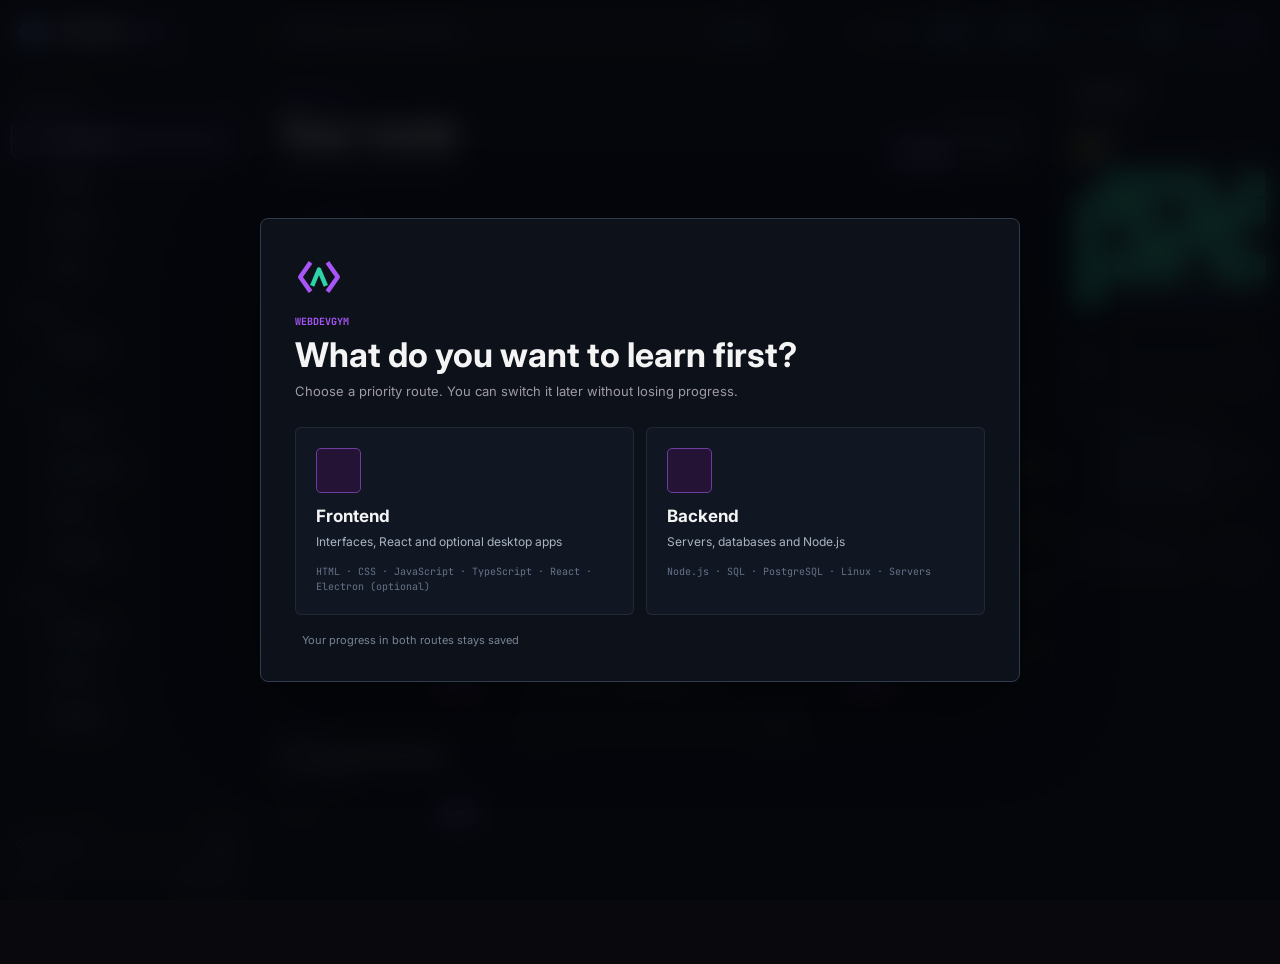
==== commit fe0f5f24: "Add Supabase cloud sync" ====
--- a/index.html
+++ b/index.html
@@ -63,6 +63,8 @@
 <link rel="stylesheet" href="css/webdevgym-context-menu.css?v=20260819-2">
   <link rel="stylesheet" href="css/webdevgym-comfort.css?v=20260913-5">
   <link rel="stylesheet" href="css/webdevgym-local-first.css?v=20260906-1">
+  <link rel="stylesheet" href="css/webdevgym-device-sync.css?v=20261001-2">
+  <link rel="stylesheet" href="css/webdevgym-cloud-sync.css?v=20261027-1">
 </head>
 <body>
 <div id="customBgLayer"></div>
@@ -118,8 +120,8 @@
   <button class="top-btn" onclick="exportProgressJson()" title="Download progress as JSON" data-i18n="top.export">⬇ Export</button>
   <button class="top-btn" onclick="importProgressJson()" title="Import progress from JSON" data-i18n="top.import">⬆ Import</button>
   <div class="lang-switch" title="Main interface language">
-    <button class="lang-main-btn" id="langRuBtn" type="button" onclick="location.href='https://kernix01.github.io/WebDevGym/'">RU</button>
-    <button class="lang-main-btn active" id="langEnBtn" type="button" onclick="location.href='https://kernix01.github.io/WebDevGym-EN/'">EN</button>
+    <button class="lang-main-btn" id="langRuBtn" type="button" onclick="location.href='https://webdevgym.vercel.app/'">RU</button>
+    <button class="lang-main-btn active" id="langEnBtn" type="button" onclick="location.href='https://webdevgym-en.vercel.app/'">EN</button>
   </div>
   <button class="top-btn" onclick="resetProgress()" title="Reset all progress" data-i18n="top.reset">↺ Reset</button>
 </div>
@@ -2822,5 +2824,9 @@
 <script src="js/webdevgym-optimizer.js?v=20260906-1"></script>
 <script src="js/webdevgym-transitions.js?v=20260913-5"></script>
 <script src="js/webdevgym-local-first.js?v=20260906-1"></script>
+<script src="https://cdn.jsdelivr.net/npm/@supabase/supabase-js@2.118.0"></script>
+<script src="js/webdevgym-supabase-config.js?v=20261027-1"></script>
+<script src="js/webdevgym-cloud-sync.js?v=20261027-1"></script>
+<script src="js/webdevgym-device-sync.js?v=20261027-7"></script>
 </body>
 </html>
--- a/css/webdevgym-device-sync.css
+++ b/css/webdevgym-device-sync.css
@@ -0,0 +1,410 @@
+.wdg-device-sync-button {
+  position: relative;
+}
+
+.wdg-device-sync-mobile {
+  position: relative;
+}
+
+.wdg-device-sync-icon {
+  display: block;
+  flex: 0 0 auto;
+  pointer-events: none;
+}
+
+.wdg-device-sync-button > .wdg-device-sync-dot {
+  position: absolute;
+  right: 5px;
+  bottom: 5px;
+  width: 6px;
+  height: 6px;
+  border: 1px solid #0a0f17;
+  border-radius: 50%;
+  background: #64748b;
+}
+
+.wdg-device-sync-mobile > .wdg-device-sync-dot {
+  position: absolute;
+  top: 7px;
+  right: calc(50% - 15px);
+  width: 6px;
+  height: 6px;
+  border: 1px solid #0a0f17;
+  border-radius: 50%;
+  background: #64748b;
+}
+
+.wdg-device-sync-button[data-sync-status="paired"] > .wdg-device-sync-dot {
+  background: #2dd4a8;
+  box-shadow: 0 0 8px rgba(45, 212, 168, .7);
+}
+
+.wdg-device-sync-mobile[data-sync-status="paired"] > .wdg-device-sync-dot {
+  background: #2dd4a8;
+  box-shadow: 0 0 8px rgba(45, 212, 168, .7);
+}
+
+.wdg-device-sync-button[data-sync-status="offline"] > .wdg-device-sync-dot {
+  background: #f87171;
+}
+
+.wdg-device-sync-mobile[data-sync-status="offline"] > .wdg-device-sync-dot {
+  background: #f87171;
+}
+
+.wdg-device-sync-modal {
+  position: fixed;
+  inset: 0;
+  z-index: 100050;
+  display: grid;
+  place-items: center;
+  padding: 20px;
+  visibility: hidden;
+  opacity: 0;
+  transition: opacity 150ms ease, visibility 150ms ease;
+}
+
+.wdg-device-sync-modal.open {
+  visibility: visible;
+  opacity: 1;
+}
+
+.wdg-device-sync-backdrop {
+  position: absolute;
+  inset: 0;
+  width: 100%;
+  height: 100%;
+  border: 0;
+  background: rgba(2, 6, 12, .78);
+  backdrop-filter: blur(8px);
+}
+
+.wdg-device-sync-dialog {
+  position: relative;
+  width: min(520px, 100%);
+  overflow: hidden;
+  border: 1px solid #263449;
+  border-radius: 8px;
+  background: #0b111b;
+  color: #e8edf6;
+  box-shadow: 0 24px 80px rgba(0, 0, 0, .48);
+  transform: translateY(10px);
+  transition: transform 150ms ease;
+}
+
+.wdg-device-sync-modal.open .wdg-device-sync-dialog {
+  transform: translateY(0);
+}
+
+.wdg-device-sync-dialog > header {
+  display: grid;
+  grid-template-columns: 42px minmax(0, 1fr) 34px;
+  gap: 12px;
+  align-items: start;
+  padding: 18px;
+  border-bottom: 1px solid #1d2938;
+}
+
+.wdg-device-sync-dialog h2,
+.wdg-device-sync-dialog p {
+  margin: 0;
+}
+
+.wdg-device-sync-dialog h2 {
+  font-size: 18px;
+  line-height: 1.25;
+}
+
+.wdg-device-sync-dialog header p {
+  margin-top: 4px;
+  color: #8fa0b6;
+  font-size: 12px;
+  line-height: 1.5;
+}
+
+.wdg-device-sync-mark {
+  display: grid;
+  width: 40px;
+  height: 40px;
+  place-items: center;
+  border: 1px solid #7138a9;
+  border-radius: 7px;
+  background: #26163a;
+  color: #c084fc;
+}
+
+.wdg-device-sync-close {
+  display: grid;
+  width: 32px;
+  height: 32px;
+  place-items: center;
+  border: 1px solid #29364a;
+  border-radius: 6px;
+  background: #111a27;
+  color: #9cabc0;
+  cursor: pointer;
+}
+
+.wdg-device-sync-close:hover {
+  border-color: #4c5e77;
+  color: #fff;
+}
+
+.wdg-device-sync-content {
+  display: grid;
+  gap: 14px;
+  padding: 18px;
+}
+
+.wdg-device-sync-status {
+  display: grid;
+  grid-template-columns: 10px minmax(0, 1fr) auto;
+  gap: 9px;
+  align-items: center;
+  min-height: 42px;
+  padding: 0 13px;
+  border: 1px solid #263449;
+  border-radius: 7px;
+  background: #0f1723;
+}
+
+.wdg-device-sync-status i {
+  width: 8px;
+  height: 8px;
+  border-radius: 50%;
+  background: #64748b;
+}
+
+.wdg-device-sync-status.online i,
+.wdg-device-sync-status.ready i {
+  background: #2dd4a8;
+  box-shadow: 0 0 8px rgba(45, 212, 168, .55);
+}
+
+.wdg-device-sync-status.offline i {
+  background: #f87171;
+}
+
+.wdg-device-sync-status strong {
+  font-size: 13px;
+}
+
+.wdg-device-sync-status span {
+  color: #75859a;
+  font: 11px/1.2 "JetBrains Mono", monospace;
+}
+
+.wdg-device-sync-code-card {
+  display: grid;
+  justify-items: center;
+  gap: 9px;
+  padding: 18px;
+  border: 1px solid #55307b;
+  border-radius: 7px;
+  background: #151022;
+}
+
+.wdg-device-sync-code-card > span,
+.wdg-device-sync-pair-form label {
+  color: #a8b4c5;
+  font-size: 11px;
+  font-weight: 700;
+  text-transform: uppercase;
+}
+
+.wdg-device-sync-code-card > button {
+  border: 0;
+  background: transparent;
+  color: #f0ddff;
+  font: 700 34px/1 "JetBrains Mono", monospace;
+  letter-spacing: 6px;
+  cursor: pointer;
+}
+
+.wdg-device-sync-code-card small {
+  color: #8493a7;
+  font-size: 11px;
+  text-align: center;
+}
+
+.wdg-device-sync-stats {
+  display: grid;
+  grid-template-columns: repeat(2, minmax(0, 1fr));
+  gap: 10px;
+}
+
+.wdg-device-sync-stats > div {
+  display: grid;
+  gap: 5px;
+  padding: 13px;
+  border: 1px solid #243247;
+  border-radius: 7px;
+  background: #0f1723;
+}
+
+.wdg-device-sync-stats span {
+  color: #7f8ea2;
+  font-size: 11px;
+}
+
+.wdg-device-sync-stats strong {
+  font-size: 16px;
+}
+
+.wdg-device-sync-actions {
+  display: flex;
+  justify-content: flex-end;
+  gap: 8px;
+}
+
+.wdg-device-sync-actions button,
+.wdg-device-sync-pair-form button,
+.wdg-device-sync-empty button {
+  display: inline-flex;
+  min-height: 38px;
+  align-items: center;
+  justify-content: center;
+  gap: 7px;
+  padding: 0 14px;
+  border: 1px solid #7e3caf;
+  border-radius: 6px;
+  background: #8d36ca;
+  color: #fff;
+  font: inherit;
+  font-size: 12px;
+  font-weight: 700;
+  cursor: pointer;
+}
+
+.wdg-device-sync-actions button.secondary {
+  border-color: #314158;
+  background: #121c29;
+}
+
+.wdg-device-sync-actions button.danger {
+  border-color: #633243;
+  background: #26141b;
+  color: #fda4af;
+}
+
+.wdg-device-sync-pair-form {
+  display: grid;
+  gap: 8px;
+}
+
+.wdg-device-sync-pair-form > div {
+  display: grid;
+  grid-template-columns: minmax(0, 1fr) auto;
+  gap: 8px;
+}
+
+.wdg-device-sync-pair-form input {
+  min-width: 0;
+  height: 40px;
+  padding: 0 13px;
+  border: 1px solid #35455d;
+  border-radius: 6px;
+  outline: 0;
+  background: #101925;
+  color: #fff;
+  font: 600 15px/1 "JetBrains Mono", monospace;
+  letter-spacing: 3px;
+}
+
+.wdg-device-sync-pair-form input:focus {
+  border-color: #a855f7;
+  box-shadow: 0 0 0 3px rgba(168, 85, 247, .16);
+}
+
+.wdg-device-sync-success {
+  display: flex;
+  align-items: center;
+  gap: 12px;
+  padding: 15px;
+  border: 1px solid #1f604f;
+  border-radius: 7px;
+  background: #0d211e;
+  color: #5ee5bd;
+}
+
+.wdg-device-sync-success div {
+  display: grid;
+  gap: 4px;
+}
+
+.wdg-device-sync-success span {
+  color: #86ad9f;
+  font-size: 11px;
+}
+
+.wdg-device-sync-empty {
+  display: grid;
+  justify-items: center;
+  gap: 12px;
+  padding: 20px;
+  border: 1px dashed #324157;
+  border-radius: 7px;
+  color: #8595aa;
+  text-align: center;
+}
+
+.wdg-device-sync-empty small {
+  max-width: 390px;
+  color: #697b92;
+  font-size: 11px;
+  line-height: 1.45;
+}
+
+.wdg-device-sync-error {
+  padding: 10px 12px;
+  border: 1px solid #6a3342;
+  border-radius: 6px;
+  background: #28151c;
+  color: #fda4af;
+  font-size: 12px;
+}
+
+.wdg-device-sync-protected {
+  display: flex;
+  gap: 8px;
+  align-items: flex-start;
+  color: #738399;
+  font-size: 11px;
+  line-height: 1.5;
+}
+
+@media (max-width: 680px) {
+  .wdg-device-sync-modal {
+    align-items: end;
+    padding: 8px;
+  }
+
+  .wdg-device-sync-dialog {
+    width: 100%;
+    max-height: min(680px, calc(100dvh - 16px));
+    overflow-y: auto;
+  }
+
+  .wdg-device-sync-status {
+    grid-template-columns: 10px minmax(0, 1fr);
+  }
+
+  .wdg-device-sync-status span {
+    grid-column: 2;
+  }
+
+  .wdg-device-sync-pair-form > div {
+    grid-template-columns: 1fr;
+  }
+
+  .wdg-device-sync-actions {
+    flex-direction: column;
+  }
+}
+
+@media (prefers-reduced-motion: reduce) {
+  .wdg-device-sync-modal,
+  .wdg-device-sync-dialog {
+    transition: none;
+  }
+}
--- a/css/webdevgym-cloud-sync.css
+++ b/css/webdevgym-cloud-sync.css
@@ -0,0 +1,120 @@
+.wdg-cloud-sync-hint {
+  color: #9aabc0;
+  font-size: 12px;
+  line-height: 1.55;
+}
+
+.wdg-cloud-auth-form {
+  display: grid;
+  gap: 12px;
+}
+
+.wdg-cloud-auth-form label {
+  display: grid;
+  gap: 7px;
+  color: #a8b4c5;
+  font-size: 11px;
+  font-weight: 700;
+}
+
+.wdg-cloud-auth-form input {
+  width: 100%;
+  min-width: 0;
+  height: 42px;
+  padding: 0 13px;
+  border: 1px solid #35455d;
+  border-radius: 6px;
+  outline: 0;
+  background: #101925;
+  color: #fff;
+  font: inherit;
+  font-size: 14px;
+}
+
+.wdg-cloud-auth-form input:focus {
+  border-color: #a855f7;
+  box-shadow: 0 0 0 3px rgba(168, 85, 247, .16);
+}
+
+.wdg-cloud-auth-actions {
+  display: grid;
+  grid-template-columns: repeat(2, minmax(0, 1fr));
+  gap: 8px;
+}
+
+.wdg-cloud-auth-actions button,
+.wdg-cloud-account-card button {
+  display: inline-flex;
+  min-height: 40px;
+  align-items: center;
+  justify-content: center;
+  gap: 7px;
+  padding: 0 14px;
+  border: 1px solid #7e3caf;
+  border-radius: 6px;
+  background: #8d36ca;
+  color: #fff;
+  font: inherit;
+  font-size: 12px;
+  font-weight: 700;
+  cursor: pointer;
+}
+
+.wdg-cloud-auth-actions button.secondary,
+.wdg-cloud-account-card button.secondary {
+  border-color: #314158;
+  background: #121c29;
+}
+
+.wdg-cloud-account-card {
+  display: grid;
+  grid-template-columns: minmax(0, 1fr) auto;
+  gap: 12px;
+  align-items: center;
+  padding: 14px;
+  border: 1px solid #263449;
+  border-radius: 7px;
+  background: #0f1723;
+}
+
+.wdg-cloud-account-card > div {
+  display: grid;
+  gap: 4px;
+  min-width: 0;
+}
+
+.wdg-cloud-account-card span {
+  overflow: hidden;
+  color: #9aabc0;
+  font-size: 12px;
+  text-overflow: ellipsis;
+  white-space: nowrap;
+}
+
+.wdg-cloud-account-card small {
+  grid-column: 1 / -1;
+  color: #74859b;
+  font-size: 11px;
+}
+
+.wdg-cloud-sync-notice {
+  padding: 10px 12px;
+  border: 1px solid #245c51;
+  border-radius: 6px;
+  background: #0d211e;
+  color: #74e6c3;
+  font-size: 12px;
+  line-height: 1.5;
+}
+
+@media (max-width: 680px) {
+  .wdg-cloud-auth-actions,
+  .wdg-cloud-account-card {
+    grid-template-columns: 1fr;
+  }
+
+  .wdg-cloud-account-card span {
+    white-space: normal;
+    overflow-wrap: anywhere;
+  }
+}
